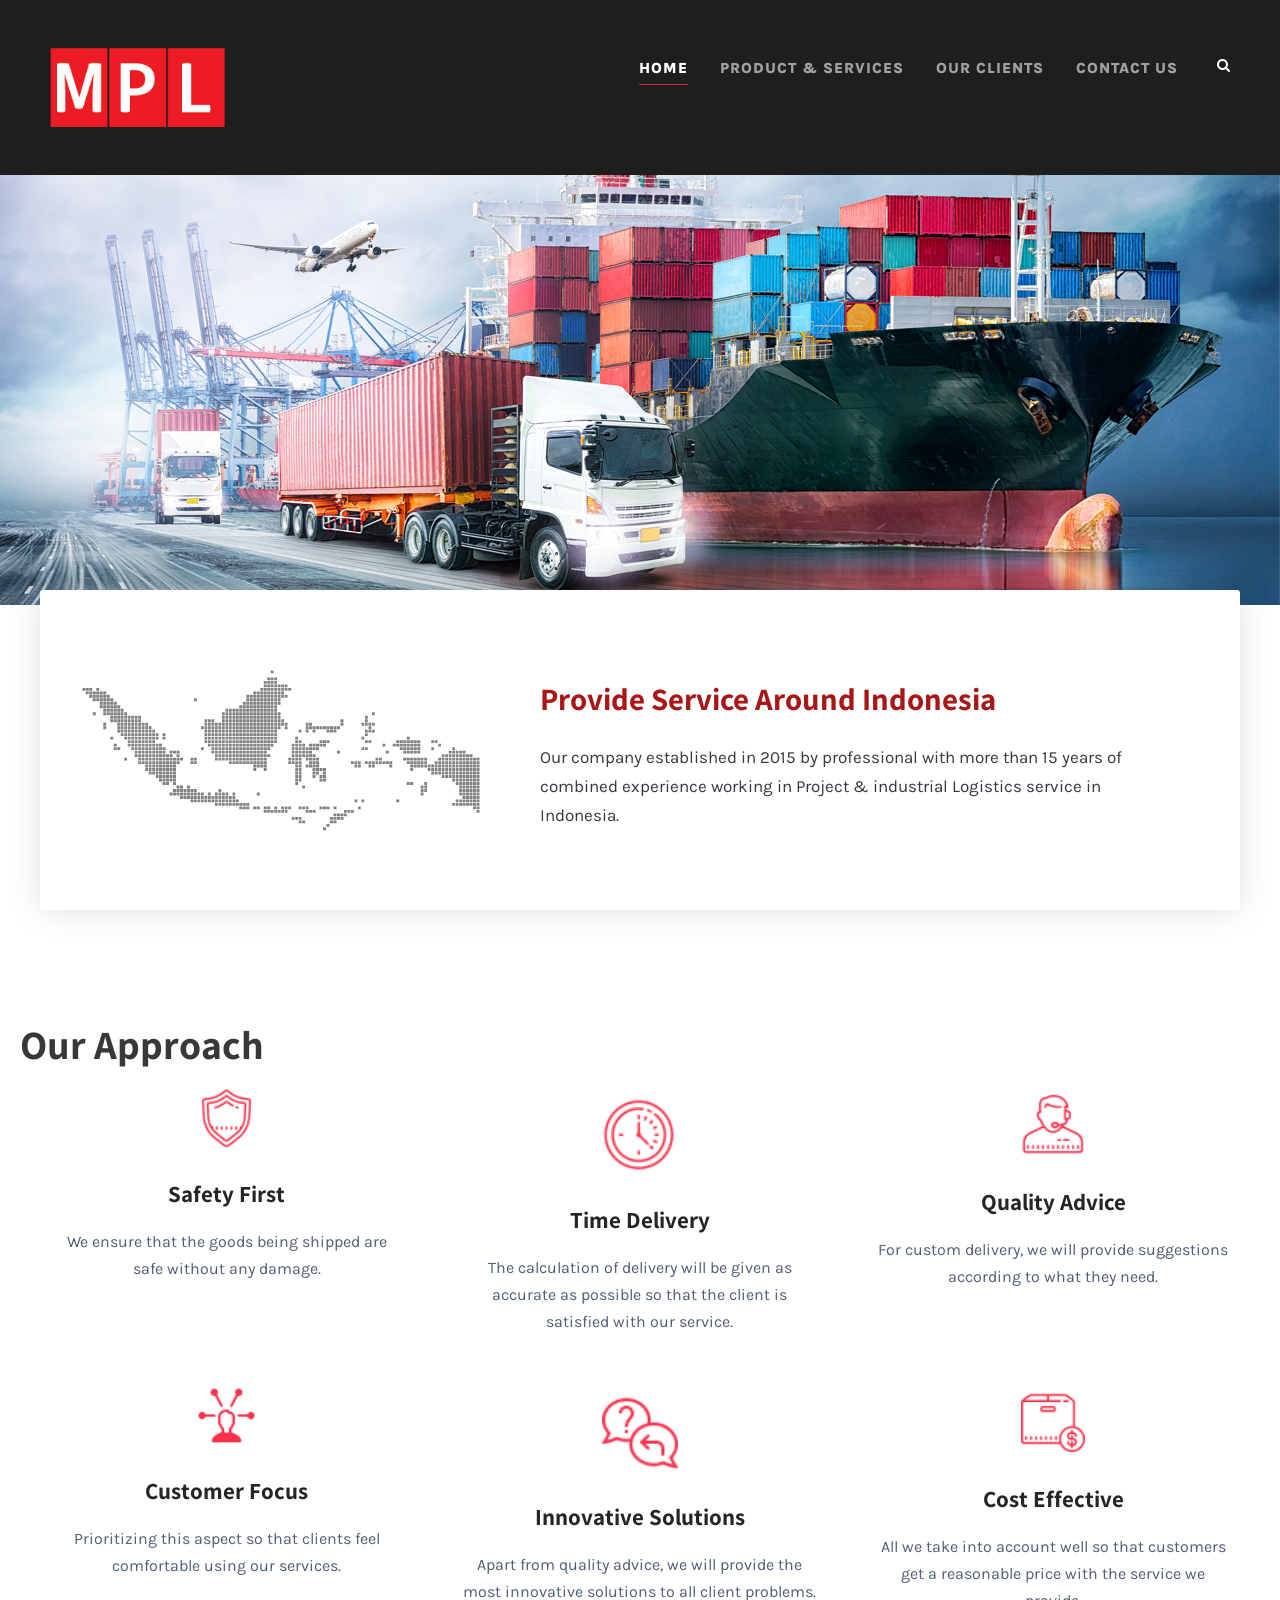
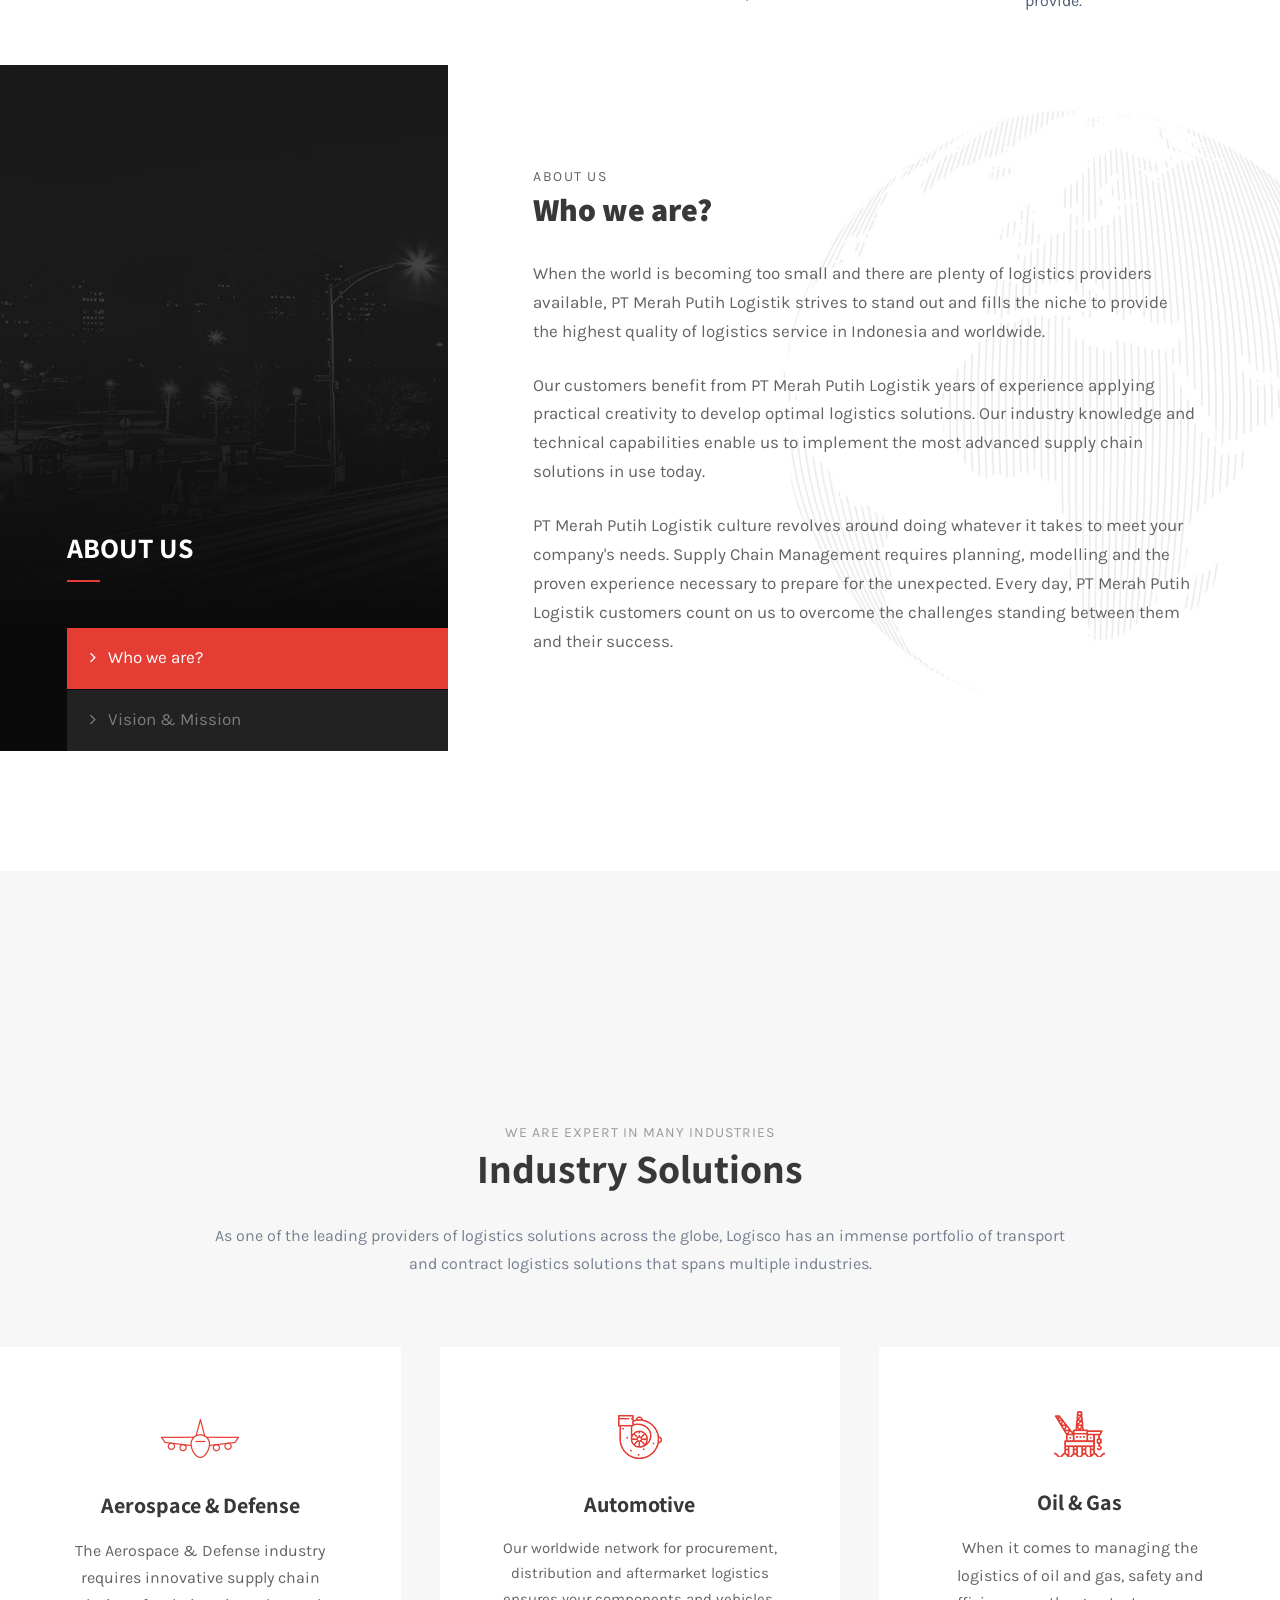
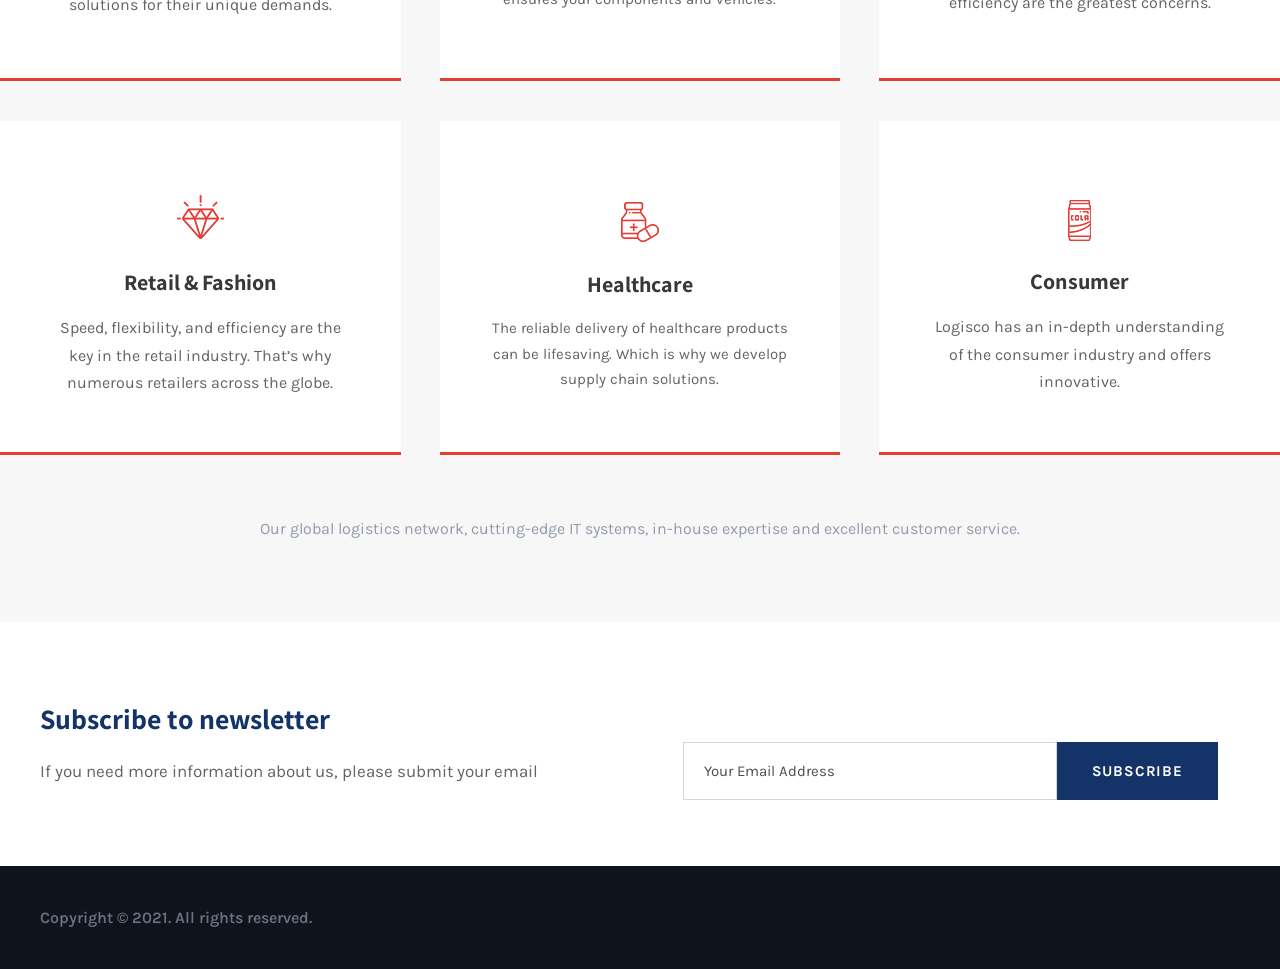
==== logiscohtml-10/logisco - placehold/index.html @ 817074a6 "change add new acc page" ====
<!DOCTYPE html>
<html lang=en-US class=no-js>


<head>
    <meta charset=UTF-8>
    <meta name=viewport content="width=device-width, initial-scale=1">

    <title>Logisco &#8211; Logistics &amp; Transportation HTML Template</title>


    <link rel=stylesheet href='https://fonts.googleapis.com/css?family=Assistant%3A200%2C300%2Cregular%2C600%2C700%2C800%7CKarla%3Aregular%2Citalic%2C700%2C700italic%7CPT+Sans%3Aregular%2Citalic%2C700%2C700italic&amp;subset=latin%2Chebrew%2Clatin-ext%2Ccyrillic-ext%2Ccyrillic&amp;ver=5.0.3' type=text/css media=all>


    <link rel=stylesheet href='plugins/goodlayers-core/plugins/combine/style.css' type=text/css media=all>
    <link rel=stylesheet href='plugins/goodlayers-core/include/css/page-builder.css' type=text/css media=all>
    <link rel=stylesheet href='plugins/revslider/public/assets/css/settings.css' type=text/css media=all>
    <link rel=stylesheet href='plugins/quform/css/base.css' type=text/css media=all>
    <link rel=stylesheet href='css/style-core.css' type=text/css media=all>
    <link rel=stylesheet href='css/logisco-style-custom.css' type=text/css media=all>


<body class="home page-template-default page page-id-2039 gdlr-core-body logisco-body logisco-body-front logisco-full  logisco-with-sticky-navigation  logisco-blockquote-style-2 gdlr-core-link-to-lightbox" data-home-url=index.html>
<div class=logisco-mobile-header-wrap>
    <div class="logisco-mobile-header logisco-header-background logisco-style-slide logisco-sticky-mobile-navigation " id=logisco-mobile-header>
        <div class="logisco-mobile-header-container logisco-container clearfix">
            <div class="logisco-logo  logisco-item-pdlr">
                <div class=logisco-logo-inner>
                <img src=upload/merahputih.png alt width=250 height=80 title=logo></a>
                </div>
            </div>
            <div class=logisco-mobile-menu-right>
                <div class=logisco-main-menu-search id=logisco-mobile-top-search><i class="fa fa-search"></i></div>
                <div class=logisco-top-search-wrap>
                    <div class=logisco-top-search-close></div>
                    <div class=logisco-top-search-row>
                        <div class=logisco-top-search-cell>
                            <form role=search method=get class=search-form action=#>
                            <input type=text class="search-field logisco-title-font" placeholder=Search... value name=s>
                            <div class=logisco-top-search-submit><i class="fa fa-search"></i></div>
                            <input type=submit class=search-submit value=Search>
                            <div class=logisco-top-search-close><i class=icon_close></i></div>
                            </form>
                        </div>
                    </div>
                </div>

                <div class=logisco-mobile-menu><a class="logisco-mm-menu-button logisco-mobile-menu-button logisco-mobile-button-hamburger" href=#logisco-mobile-menu><span></span></a>
                    <div class="logisco-mm-menu-wrap logisco-navigation-font" id=logisco-mobile-menu data-slide=right>
                        <ul id=menu-main-navigation class=m-menu>
                            <li class="menu-item menu-item-home current-menu-item"><a href=index.html>Home</a></li>
                                </ul>
                            </li>
                        </ul>
                    </div>
                </div>
            </div>
        </div>
    </div>
</div>
<div class="logisco-body-outer-wrapper ">
<div class="logisco-body-wrapper clearfix  logisco-with-transparent-header logisco-with-frame">
        <div class=logisco-header-background-transparent></div>
            <header class="logisco-header-wrap logisco-header-style-plain  logisco-style-menu-right logisco-sticky-navigation logisco-style-slide" data-navigation-offset=75>
                <div class=logisco-header-background></div>
                <div class="logisco-header-container  logisco-header-full">
                    <div class="logisco-header-container-inner clearfix">
                        <div class="logisco-logo  logisco-item-pdlr">
                            <div class=logisco-logo-inner>
                               <img src=upload/merahputih.png alt width=200 height=80 title=logo></a>
                            </div>
                        </div>
                        <div class="logisco-navigation logisco-item-pdlr clearfix ">
                            <div class=logisco-main-menu id=logisco-main-menu>
                                <ul id=menu-main-navigation-1 class=sf-menu>
                                    <li class="menu-item menu-item-home current-menu-item logisco-normal-menu"><a href=index.html>HOME</a></li>
                                    <li class="menu-item menu-item-has-children logisco-normal-menu"><a href=# class=sf-with-ul-pre>PRODUCT & SERVICES</a>
                                        <ul class=sub-menu>
                                            <li class="menu-item" data-size=60><a href=#>MPL FREIGHT</a></li>
                                            <li class="menu-item" data-size=60><a href=#>SHIPMENT RATES</a></li>
                                            <li class="menu-item" data-size=60><a href=#>PROJECT LOGISTIC</a></li>
                                        </ul>
                                    </li>
                                    <li class="menu-item menu-item-has-children logisco-normal-menu"><a href=# class=sf-with-ul-pre>OUR CLIENTS</a>
                                    </li>
                                    <li class="menu-item menu-item-has-children logisco-normal-menu"><a href=# class=sf-with-ul-pre>CONTACT US</a>
                                    </li>

                                </ul>
                                <div class=logisco-navigation-slide-bar id=logisco-navigation-slide-bar></div>
                            </div>
                            <div class="logisco-main-menu-right-wrap clearfix ">
                                <div class=logisco-main-menu-search id=logisco-top-search><i class="fa fa-search"></i></div>
                                <div class=logisco-top-search-wrap>
                                    <div class=logisco-top-search-close></div>
                                    <div class=logisco-top-search-row>
                                        <div class=logisco-top-search-cell>
                                            <form role=search method=get class=search-form action=#>
                                            <input type=text class="search-field logisco-title-font" placeholder=Search... value name=s>
                                            <div class=logisco-top-search-submit><i class="fa fa-search"></i></div>
                                            <input type=submit class=search-submit value=Search>
                                            <div class=logisco-top-search-close><i class=icon_close></i></div>
                                            </form>
                                        </div>
                                    </div>
                                </div>
                            </div>
                        </div>
                    </div>
                </div>
            </header>
        </div>
        <div class=logisco-page-wrapper id=logisco-page-wrapper>
            <div class=gdlr-core-page-builder-body>
                <div class="gdlr-core-pbf-wrapper " style="padding: 320px 0px 110px 0px;" id=gdlr-core-wrapper-1>
                    <div class=gdlr-core-pbf-background-wrap>
                        <div class="gdlr-core-pbf-background gdlr-core-parallax gdlr-core-js" style="background-image: url(upload/mainslider.jpg) ;background-size: cover ;background-position: center ;" data-parallax-speed=0></div>
                    </div>
                    <div class="gdlr-core-pbf-wrapper-content gdlr-core-js ">
                    </div>
                </div>
                <div class="gdlr-core-pbf-wrapper " style="margin: -15px 0px 0px 0px;padding: 0px 0px 0px 0px;" id=gdlr-core-wrapper-2>
                    <div class=gdlr-core-pbf-background-wrap></div>
                    <div class="gdlr-core-pbf-wrapper-content gdlr-core-js ">
                        <div class="gdlr-core-pbf-wrapper-container clearfix gdlr-core-container">
                            <div class=" gdlr-core-pbf-wrapper-container-inner gdlr-core-item-mglr clearfix" style="box-shadow: 0 0 35px rgba(10, 10, 10,0.12); -moz-box-shadow: 0 0 35px rgba(10, 10, 10,0.12); -webkit-box-shadow: 0 0 35px rgba(10, 10, 10,0.12); background-color: #ffffff ;border-radius: 3px 3px 3px 3px;-moz-border-radius: 3px 3px 3px 3px;-webkit-border-radius: 3px 3px 3px 3px;z-index: 999 ;">
                                <div class="gdlr-core-pbf-column gdlr-core-column-24 gdlr-core-column-first">
                                    <div class="gdlr-core-pbf-column-content-margin gdlr-core-js " style="padding: 50px 0px 20px 0px;" data-sync-height=map-height>
                                        <div class="gdlr-core-pbf-column-content clearfix gdlr-core-js  gdlr-core-sync-height-content">
                                            <div class=gdlr-core-pbf-element>
                                                <div class="gdlr-core-image-item gdlr-core-item-pdlr gdlr-core-item-pdb  gdlr-core-center-align">
                                                    <div class="gdlr-core-image-item-wrap gdlr-core-media-image  gdlr-core-image-item-style-rectangle" style="border-width: 0px;"><img src=upload/map1.png alt width=444 height=221 title=hp-1-map></div>
                                                </div>
                                            </div>
                                        </div>
                                    </div>
                                </div>
                                <div class="gdlr-core-pbf-column gdlr-core-column-36" id=gdlr-core-column-3>
                                    <div class="gdlr-core-pbf-column-content-margin gdlr-core-js " style="padding: 90px 40px 0px 0px;" data-sync-height=map-height>
                                        <div class="gdlr-core-pbf-column-content clearfix gdlr-core-js  gdlr-core-sync-height-content">
                                            <div class=gdlr-core-pbf-element>
                                                <div class="gdlr-core-title-item gdlr-core-item-pdb clearfix  gdlr-core-left-align gdlr-core-title-item-caption-top gdlr-core-item-pdlr" style="padding-bottom: 25px ;">
                                                    <div class="gdlr-core-title-item-title-wrap ">
                                                        <h3 class="gdlr-core-title-item-title gdlr-core-skin-title " style="font-size: 31px ;font-weight: 700 ;letter-spacing: 0px ;text-transform: none ;color: #AA1515 ;">Provide Service Around Indonesia<span class="gdlr-core-title-item-title-divider gdlr-core-skin-divider" ></span></h3></div>
                                                </div>
                                            </div>
                                            <div class=gdlr-core-pbf-element>
                                                <div class="gdlr-core-text-box-item gdlr-core-item-pdlr gdlr-core-item-pdb gdlr-core-left-align gdlr-core-no-p-space">
                                                    <div class=gdlr-core-text-box-item-content style="font-size: 17px ;text-transform: none ;color: #363740 ;">
                                                        <p>Our company established in 2015 by professional with more than 15 years of combined experience working in Project & industrial Logistics service in Indonesia.</p>
                                                    </div>
                                                </div>
                                            </div>
                                        </div>
                                    </div>
                                </div>
                            </div>
                        </div>
                    </div>
                </div>
                <div class="gdlr-core-pbf-wrapper " style="margin: 0px 0px 0px 0px;padding: 110px 0px 120px 0px;" id=gdlr-core-wrapper->
                    <div class=gdlr-core-pbf-background-wrap>
                        <div class="gdlr-core-pbf-background gdlr-core-parallax gdlr-core-js" style="background-image: url(upload/.jpg) ;background-size: cover ;background-position: center ;" data-parallax-speed=0.2></div>
                    </div>
                    <div class="gdlr-core-pbf-wrapper-content gdlr-core-js ">
                        <div class="gdlr-core-pbf-wrapper-container clearfix gdlr-core-container">
                            <div class="gdlr-core-title-item-title-wrap ">
                                <h3 class="gdlr-core-title-item-title gdlr-core-skin-title " style="font-size: 40px ;font-weight: 700 ;letter-spacing: 0px ;text-transform: none ;">Our Approach<span class="gdlr-core-title-item-title-divider gdlr-core-skin-divider" ></span></h3></div>
                    </div>
                    <div class="gdlr-core-pbf-wrapper-content gdlr-core-js ">
                        <div class="gdlr-core-pbf-wrapper-container clearfix gdlr-core-container">
                            <div class="gdlr-core-pbf-column gdlr-core-column-20 gdlr-core-column-first" data-skin="Homepage Column Service">
                                <div class="gdlr-core-pbf-column-content-margin gdlr-core-js " style="padding: 0px 10px 0px 10px;">
                                    <div class="gdlr-core-pbf-column-content clearfix gdlr-core-js " data-gdlr-animation=fadeInUp data-gdlr-animation-duration=600ms data-gdlr-animation-offset=0.8>
                                        <div class=gdlr-core-pbf-element>
                                            <div class="gdlr-core-column-service-item gdlr-core-item-pdb  gdlr-core-center-align gdlr-core-no-caption gdlr-core-item-pdlr" style="padding-bottom: 30px;">
                                                <div class="gdlr-core-column-service-media gdlr-core-media-image" style="max-width: 61px ;margin-left: auto ;margin-right: auto ;"><img src=upload/safetyfirst-icon.png alt width=100 height=118 title=icon-clock-n></div>
                                                <div class=gdlr-core-column-service-content-wrapper>
                                                    <div class=gdlr-core-column-service-title-wrap>
                                                        <h3 class="gdlr-core-column-service-title gdlr-core-skin-title" style="font-size: 23px ;font-weight: 700 ;text-transform: none ;">Safety First</h3></div>
                                                    <div class=gdlr-core-column-service-content style="font-size: 16px ;text-transform: none ;">
                                                        <p>We ensure that the goods being shipped are safe without any damage.</p></div>
                                                </div>
                                            </div>
                                        </div>
                                    </div>
                                </div>
                            </div>
                            <div class="gdlr-core-pbf-column gdlr-core-column-20" data-skin="Homepage Column Service">
                                <div class="gdlr-core-pbf-column-content-margin gdlr-core-js " style="padding: 0px 10px 0px 10px;">
                                    <div class="gdlr-core-pbf-column-content clearfix gdlr-core-js " data-gdlr-animation=fadeInUp data-gdlr-animation-duration=600ms data-gdlr-animation-offset=0.8>
                                        <div class=gdlr-core-pbf-element>
                                            <div class="gdlr-core-column-service-item gdlr-core-item-pdb  gdlr-core-center-align gdlr-core-no-caption gdlr-core-item-pdlr" style="padding-bottom: 30px;">
                                                <div class="gdlr-core-column-service-media gdlr-core-media-image" style="margin-top: 10px;margin-bottom: 29px;max-width: 76px ;margin-left: auto ;margin-right: auto ;"><img src=upload/timedelivery-icon.png alt width=130 height=104 title=icon-box-n></div>
                                                <div class=gdlr-core-column-service-content-wrapper>
                                                    <div class=gdlr-core-column-service-title-wrap>
                                                        <h3 class="gdlr-core-column-service-title gdlr-core-skin-title" style="font-size: 23px ;font-weight: 700 ;text-transform: none ;">Time Delivery</h3></div>
                                                    <div class=gdlr-core-column-service-content style="font-size: 16px ;text-transform: none ;">
                                                        <p>The calculation of delivery will be given as accurate as possible so that the client is satisfied with our service.</p></div>
                                                </div>
                                            </div>
                                        </div>
                                    </div>
                                </div>
                            </div>
                            <div class="gdlr-core-pbf-column gdlr-core-column-20" data-skin="Homepage Column Service">
                                <div class="gdlr-core-pbf-column-content-margin gdlr-core-js " style="padding: 0px 10px 0px 10px;">
                                    <div class="gdlr-core-pbf-column-content clearfix gdlr-core-js " data-gdlr-animation=fadeInUp data-gdlr-animation-duration=600ms data-gdlr-animation-offset=0.8>
                                        <div class=gdlr-core-pbf-element>
                                            <div class="gdlr-core-column-service-item gdlr-core-item-pdb  gdlr-core-center-align gdlr-core-no-caption gdlr-core-item-pdlr" style="padding-bottom: 30px;">
                                                <div class="gdlr-core-column-service-media gdlr-core-media-image" style="margin-top: 3px;margin-bottom: 30px;max-width: 64px ;margin-left: auto ;margin-right: auto ;"><img src=upload/qualityadvice-icon.png alt width=120 height=126 title=icon-support-n></div>
                                                <div class=gdlr-core-column-service-content-wrapper>
                                                    <div class=gdlr-core-column-service-title-wrap>
                                                        <h3 class="gdlr-core-column-service-title gdlr-core-skin-title" style="font-size: 23px ;font-weight: 700 ;text-transform: none ;">Quality Advice</h3></div>
                                                    <div class=gdlr-core-column-service-content style="font-size: 16px ;text-transform: none ;">
                                                        <p>For custom delivery, we will provide suggestions according to what they need.</p></div>
                                                </div>
                                            </div>
                                        </div>
                                    </div>
                                </div>
                            </div>                            
                        </div>
                    </div>
                    <div class="gdlr-core-pbf-wrapper-content gdlr-core-js ">
                        <div class="gdlr-core-pbf-wrapper-container clearfix gdlr-core-container">
                            <div class="gdlr-core-pbf-column gdlr-core-column-20 gdlr-core-column-first" data-skin="Homepage Column Service">
                                <div class="gdlr-core-pbf-column-content-margin gdlr-core-js " style="padding: 0px 10px 0px 10px;">
                                    <div class="gdlr-core-pbf-column-content clearfix gdlr-core-js " data-gdlr-animation=fadeInUp data-gdlr-animation-duration=600ms data-gdlr-animation-offset=0.8>
                                        <div class=gdlr-core-pbf-element>
                                            <div class="gdlr-core-column-service-item gdlr-core-item-pdb  gdlr-core-center-align gdlr-core-no-caption gdlr-core-item-pdlr" style="padding-bottom: 30px;">
                                                <div class="gdlr-core-column-service-media gdlr-core-media-image" style="max-width: 61px ;margin-left: auto ;margin-right: auto ;"><img src=upload/customerfocus-icon.png alt width=100 height=118 title=icon-clock-n></div>
                                                <div class=gdlr-core-column-service-content-wrapper>
                                                    <div class=gdlr-core-column-service-title-wrap>
                                                        <h3 class="gdlr-core-column-service-title gdlr-core-skin-title" style="font-size: 23px ;font-weight: 700 ;text-transform: none ;">Customer Focus</h3></div>
                                                    <div class=gdlr-core-column-service-content style="font-size: 16px ;text-transform: none ;">
                                                        <p>Prioritizing this aspect so that clients feel comfortable using our services.</p></div>
                                                </div>
                                            </div>
                                        </div>
                                    </div>
                                </div>
                            </div>
                            <div class="gdlr-core-pbf-column gdlr-core-column-20" data-skin="Homepage Column Service">
                                <div class="gdlr-core-pbf-column-content-margin gdlr-core-js " style="padding: 0px 10px 0px 10px;">
                                    <div class="gdlr-core-pbf-column-content clearfix gdlr-core-js " data-gdlr-animation=fadeInUp data-gdlr-animation-duration=600ms data-gdlr-animation-offset=0.8>
                                        <div class=gdlr-core-pbf-element>
                                            <div class="gdlr-core-column-service-item gdlr-core-item-pdb  gdlr-core-center-align gdlr-core-no-caption gdlr-core-item-pdlr" style="padding-bottom: 30px;">
                                                <div class="gdlr-core-column-service-media gdlr-core-media-image" style="margin-top: 10px;margin-bottom: 29px;max-width: 76px ;margin-left: auto ;margin-right: auto ;"><img src=upload/innovativesolutions-icon.png alt width=130 height=104 title=icon-box-n></div>
                                                <div class=gdlr-core-column-service-content-wrapper>
                                                    <div class=gdlr-core-column-service-title-wrap>
                                                        <h3 class="gdlr-core-column-service-title gdlr-core-skin-title" style="font-size: 23px ;font-weight: 700 ;text-transform: none ;">Innovative Solutions</h3></div>
                                                    <div class=gdlr-core-column-service-content style="font-size: 16px ;text-transform: none ;">
                                                        <p>Apart from quality advice, we will provide the most innovative solutions to all client problems.</p></div>
                                                </div>
                                            </div>
                                        </div>
                                    </div>
                                </div>
                            </div>
                            <div class="gdlr-core-pbf-column gdlr-core-column-20" data-skin="Homepage Column Service">
                                <div class="gdlr-core-pbf-column-content-margin gdlr-core-js " style="padding: 0px 10px 0px 10px;">
                                    <div class="gdlr-core-pbf-column-content clearfix gdlr-core-js " data-gdlr-animation=fadeInUp data-gdlr-animation-duration=600ms data-gdlr-animation-offset=0.8>
                                        <div class=gdlr-core-pbf-element>
                                            <div class="gdlr-core-column-service-item gdlr-core-item-pdb  gdlr-core-center-align gdlr-core-no-caption gdlr-core-item-pdlr" style="padding-bottom: 30px;">
                                                <div class="gdlr-core-column-service-media gdlr-core-media-image" style="margin-top: 3px;margin-bottom: 30px;max-width: 64px ;margin-left: auto ;margin-right: auto ;"><img src=upload/costeffective-icon.png alt width=120 height=126 title=icon-support-n></div>
                                                <div class=gdlr-core-column-service-content-wrapper>
                                                    <div class=gdlr-core-column-service-title-wrap>
                                                        <h3 class="gdlr-core-column-service-title gdlr-core-skin-title" style="font-size: 23px ;font-weight: 700 ;text-transform: none ;">Cost Effective</h3></div>
                                                    <div class=gdlr-core-column-service-content style="font-size: 16px ;text-transform: none ;">
                                                        <p>All we take into account well so that customers get a reasonable price with the service we provide.</p></div>
                                                </div>
                                            </div>
                                        </div>
                                    </div>
                                </div>
                            </div>                            
                        </div>
                    </div>
                </div>
                <div class="gdlr-core-pbf-wrapper " style="padding: 0px 0px 0px 0px;">
                    <div class=gdlr-core-pbf-background-wrap></div>
                    <div class="gdlr-core-pbf-wrapper-content gdlr-core-js ">
                        <div class="gdlr-core-pbf-wrapper-container clearfix gdlr-core-pbf-wrapper-full-no-space">
                            <div class=gdlr-core-pbf-element>
                                <div class="gdlr-core-tab-featurev-item gdlr-core-js gdlr-core-item-pdb  gdlr-core-item-pdlr" style="padding-bottom: 0px ;" id=gdlr-core-tab-featurev-2>
                                    <div class="gdlr-core-tab-featurev-title-item-wrap clearfix gdlr-core-js" data-sync-height=gdlr-core-tab-featurev-2-content style="background: #0a0a0a ;">
                                        <div class=gdlr-core-tab-featurev-title-item-title-wrap>
                                            <div class=gdlr-core-tab-featurev-background-switch>
                                                <div class="gdlr-core-active " data-tab-id=1 style="background-image: url(upload/page-title-background.jpg) ;"></div>
                                                <div class data-tab-id=2 style="background-image: url(upload/page-title-background.jpg) ;"></div>
                                            </div>
                                            <div class=gdlr-core-tab-featurev-title-item-title-overlay style="background: linear-gradient(rgba(10, 10, 10, 0), rgba(10, 10, 10, 0), rgba(10, 10, 10, 1));-moz-background: linear-gradient(rgba(10, 10, 10, 0), rgba(10, 10, 10, 0), rgba(10, 10, 10, 1));-o-background: linear-gradient(rgba(10, 10, 10, 0), rgba(10, 10, 10, 0), rgba(10, 10, 10, 1));-webkit-background: linear-gradient(rgba(10, 10, 10, 0), rgba(10, 10, 10, 0), rgba(10, 10, 10, 1));"></div>
                                            <div data-sync-height-offset></div>
                                            <h3 class="gdlr-core-tab-featurev-title-item-title">ABOUT US</h3>
                                            <div class=gdlr-core-tab-featurev-title-divider></div>
                                        </div>
                                        <ul class=gdlr-core-tab-featurev-title-wrap>
                                            <li class="gdlr-core-tab-featurev-title gdlr-core-active " data-tab-id=1><i class="fa fa-angle-right"></i>Who we are?</li>
                                            <li class="gdlr-core-tab-featurev-title " data-tab-id=2><i class="fa fa-angle-right"></i>Vision & Mission</li>
                                        </ul>
                                    </div>
                                    <div class="gdlr-core-tab-featurev-item-content-wrap clearfix">
                                        <div class="gdlr-core-tab-featurev-content-wrap gdlr-core-js  gdlr-core-active" data-tab-id=1 data-sync-height=gdlr-core-tab-featurev-2-content style="background-image: url(upload/tab-vertical-bg.jpg) ;">
                                            <div class=gdlr-core-tab-featurev-content-title-wrap>
                                                <div class=gdlr-core-tab-featurev-content-title-caption>About us</div>
                                                <h3 class="gdlr-core-tab-featurev-content-title">Who we are?</h3></div>
                                            <div class=gdlr-core-tab-featurev-content>
                                                <p>When the world is becoming too small and there are plenty of logistics providers available, PT Merah Putih Logistik strives to stand out and fills the niche to provide the highest quality of logistics service in Indonesia and worldwide.<span class=gdlr-core-space-shortcode style="margin-top: 25px ;"></span>
                                                    Our customers benefit from PT Merah Putih Logistik years of experience applying practical creativity to develop optimal logistics solutions. Our industry knowledge and technical capabilities enable us to implement the most advanced supply chain solutions in use today. <span class=gdlr-core-space-shortcode style="margin-top: 25px ;"></span>
                                                    PT Merah Putih Logistik culture revolves around doing whatever it takes to meet your company's needs. Supply Chain Management requires planning, modelling and the proven experience necessary to prepare for the unexpected. Every day, PT Merah Putih Logistik customers count on us to overcome the challenges standing between them and their success.<span class=gdlr-core-space-shortcode style="margin-top: 25px ;"></span></a></p>
                                            </div>
                                        </div>
                                        <div class="gdlr-core-tab-featurev-content-wrap gdlr-core-js " data-tab-id=2 data-sync-height=gdlr-core-tab-featurev-2-content style="background-image: url(upload/tab-vertical-bg.jpg) ;">
                                            <div class=gdlr-core-tab-featurev-content-title-wrap>
                                                <div class=gdlr-core-tab-featurev-content-title-caption>ABOUT US</div>
                                                <h3 class="gdlr-core-tab-featurev-content-title">Vision</h3></div>
                                            <div class=gdlr-core-tab-featurev-content>
                                                <p>We want to be a company that our customers, carriers and employee are proud to be a part of<span class=gdlr-core-space-shortcode style="margin-top: 25px ;"></span></p>
                                           
                                                <h3 class="gdlr-core-tab-featurev-content-title">Mission</h3></div>
                                                <p>We use creativity and industry experience to drive value, optimize solutions and deliver unprecedented customer service.We identified and leverages the most efficient mode of transportation for every shipment, every time it moves
                                                    <span class=gdlr-core-space-shortcode style="margin-top: 25px ;"></span></p> </div>
                                            </div>
                                        </div>
                                    </div>
                                </div>
                            </div>
                        </div>
                    </div>
                </div>
                <div class="gdlr-core-pbf-wrapper " style="padding: 250px 0px 0px 0px;" id=gdlr-core-wrapper-6>
                    <div class=gdlr-core-pbf-background-wrap style="background-color: #f7f7f7 ;"></div>
                    <div class="gdlr-core-pbf-wrapper-content gdlr-core-js ">
                        <div class="gdlr-core-pbf-wrapper-container clearfix gdlr-core-container-custom" style="max-width: 895px ;">
                            <div class=gdlr-core-pbf-element>
                                <div class="gdlr-core-title-item gdlr-core-item-pdb clearfix  gdlr-core-center-align gdlr-core-title-item-caption-top gdlr-core-item-pdlr"><span class="gdlr-core-title-item-caption gdlr-core-info-font gdlr-core-skin-caption" style="font-size: 14px ;font-style: normal ;letter-spacing: 1px ;text-transform: uppercase ;color: #9a9a9a ;margin-bottom: 0px ;">We are expert in many industries</span>
                                    <div class="gdlr-core-title-item-title-wrap ">
                                        <h3 class="gdlr-core-title-item-title gdlr-core-skin-title " style="font-size: 40px ;font-weight: 700 ;letter-spacing: 0px ;text-transform: none ;">Industry Solutions<span class="gdlr-core-title-item-title-divider gdlr-core-skin-divider" ></span></h3></div>
                                </div>
                            </div>
                            <div class=gdlr-core-pbf-element>
                                <div class="gdlr-core-text-box-item gdlr-core-item-pdlr gdlr-core-item-pdb gdlr-core-center-align" style="padding-bottom: 20px ;">
                                    <div class=gdlr-core-text-box-item-content style="font-size: 16px ;text-transform: none ;color: #757f90 ;">
                                        <p>As one of the leading providers of logistics solutions across the globe, Logisco has an immense portfolio of transport and contract logistics solutions that spans multiple industries.</p>
                                    </div>
                                </div>
                            </div>
                        </div>
                    </div>
                </div>
                <div class="gdlr-core-pbf-wrapper " style="padding: 30px 0px 30px 0px;">
                    <div class=gdlr-core-pbf-background-wrap style="background-color: #f7f7f7 ;"></div>
                    <div class="gdlr-core-pbf-wrapper-content gdlr-core-js ">
                        <div class="gdlr-core-pbf-wrapper-container clearfix gdlr-core-container-custom" style="max-width: 1280px ;">
                            <div class="gdlr-core-pbf-column gdlr-core-column-20 gdlr-core-column-first" data-skin="Homepage Column Service 2" id=gdlr-core-column-10>
                                <div class="gdlr-core-pbf-column-content-margin gdlr-core-js " style="margin: 0px 26px 40px 0px;padding: 55px 30px 50px 30px;" data-sync-height="column svc logisco" data-sync-height-center>
                                    <div class=gdlr-core-pbf-background-wrap style="background-color: #ffffff ;"></div>
                                    <div class=gdlr-core-pbf-background-frame style="margin: 0px 0px 0px 0px;border-width: 0px 0px 3px 0px;border-style: solid ;border-color: #e53d34 ;"></div>
                                    <div class="gdlr-core-pbf-column-content clearfix gdlr-core-js  gdlr-core-sync-height-content">
                                        <div class=gdlr-core-pbf-element>
                                            <div class="gdlr-core-column-service-item gdlr-core-item-pdb  gdlr-core-center-align gdlr-core-no-caption gdlr-core-item-pdlr" style="padding-bottom: 0px;">
                                                <div class="gdlr-core-column-service-media gdlr-core-media-image" style="margin-top: 5px;margin-bottom: 30px;"><img src=upload/airbus-icon.png alt width=78 height=39 title=airbus-icon></div>
                                                <div class=gdlr-core-column-service-content-wrapper>
                                                    <div class=gdlr-core-column-service-title-wrap>
                                                        <h3 class="gdlr-core-column-service-title gdlr-core-skin-title" style="font-size: 22px ;font-weight: 700 ;text-transform: capitalize ;">Aerospace & Defense</h3></div>
                                                    <div class=gdlr-core-column-service-content style="font-size: 16px ;font-weight: 400 ;text-transform: none ;">
                                                        <p>The Aerospace &#038; Defense industry requires innovative supply chain solutions for their unique demands.</p>
                                                    </div>
                                                </div>
                                            </div>
                                        </div>
                                    </div>
                                    <a class=gdlr-core-pbf-column-link href=# target=_self></a>
                                </div>
                            </div>
                            <div class="gdlr-core-pbf-column gdlr-core-column-20" data-skin="Homepage Column Service 2" id=gdlr-core-column-11>
                                <div class="gdlr-core-pbf-column-content-margin gdlr-core-js " style="margin: 0px 13px 40px 13px;padding: 55px 30px 55px 30px;" data-sync-height="column svc logisco" data-sync-height-center>
                                    <div class=gdlr-core-pbf-background-wrap style="background-color: #ffffff ;"></div>
                                    <div class=gdlr-core-pbf-background-frame style="margin: 0px 0px 0px 0px;border-width: 0px 0px 3px 0px;border-style: solid ;border-color: #e53d34 ;"></div>
                                    <div class="gdlr-core-pbf-column-content clearfix gdlr-core-js  gdlr-core-sync-height-content">
                                        <div class=gdlr-core-pbf-element>
                                            <div class="gdlr-core-column-service-item gdlr-core-item-pdb  gdlr-core-center-align gdlr-core-no-caption gdlr-core-item-pdlr" style="padding-bottom: 0px;">
                                                <div class="gdlr-core-column-service-media gdlr-core-media-image"><img src=upload/car-icon.png alt width=44 height=44 title=car-icon></div>
                                                <div class=gdlr-core-column-service-content-wrapper>
                                                    <div class=gdlr-core-column-service-title-wrap>
                                                        <h3 class="gdlr-core-column-service-title gdlr-core-skin-title" style="font-size: 22px ;font-weight: 700 ;text-transform: capitalize ;">Automotive</h3></div>
                                                    <div class=gdlr-core-column-service-content style="text-transform: none ;">
                                                        <p>Our worldwide network for procurement, distribution and aftermarket logistics ensures your components and vehicles.</p>
                                                    </div>
                                                </div>
                                            </div>
                                        </div>
                                    </div>
                                    <a class=gdlr-core-pbf-column-link href=# target=_self></a>
                                </div>
                            </div>
                            <div class="gdlr-core-pbf-column gdlr-core-column-20" data-skin="Homepage Column Service 2" id=gdlr-core-column-12>
                                <div class="gdlr-core-pbf-column-content-margin gdlr-core-js " style="margin: 0px 0px 40px 26px;padding: 55px 30px 50px 30px;" data-sync-height="column svc logisco" data-sync-height-center>
                                    <div class=gdlr-core-pbf-background-wrap style="background-color: #ffffff ;"></div>
                                    <div class=gdlr-core-pbf-background-frame style="margin: 0px 0px 0px 0px;border-width: 0px 0px 3px 0px;border-style: solid ;border-color: #e53d34 ;"></div>
                                    <div class="gdlr-core-pbf-column-content clearfix gdlr-core-js  gdlr-core-sync-height-content">
                                        <div class=gdlr-core-pbf-element>
                                            <div class="gdlr-core-column-service-item gdlr-core-item-pdb  gdlr-core-center-align gdlr-core-no-caption gdlr-core-item-pdlr" style="padding-bottom: 0px;">
                                                <div class="gdlr-core-column-service-media gdlr-core-media-image"><img src=upload/power-icon.png alt width=51 height=46 title=power-icon></div>
                                                <div class=gdlr-core-column-service-content-wrapper>
                                                    <div class=gdlr-core-column-service-title-wrap>
                                                        <h3 class="gdlr-core-column-service-title gdlr-core-skin-title" style="font-size: 22px ;font-weight: 700 ;text-transform: capitalize ;">Oil & Gas</h3></div>
                                                    <div class=gdlr-core-column-service-content style="font-size: 16px ;font-weight: 400 ;text-transform: none ;">
                                                        <p>When it comes to managing the logistics of oil and gas, safety and efficiency are the greatest concerns.</p>
                                                    </div>
                                                </div>
                                            </div>
                                        </div>
                                    </div>
                                    <a class=gdlr-core-pbf-column-link href=# target=_self></a>
                                </div>
                            </div>
                            <div class="gdlr-core-pbf-column gdlr-core-column-20 gdlr-core-column-first" data-skin="Homepage Column Service 2" id=gdlr-core-column-13>
                                <div class="gdlr-core-pbf-column-content-margin gdlr-core-js " style="margin: 0px 26px 40px 0px;padding: 55px 30px 50px 30px;" data-sync-height="column svc logisco" data-sync-height-center>
                                    <div class=gdlr-core-pbf-background-wrap style="background-color: #ffffff ;"></div>
                                    <div class=gdlr-core-pbf-background-frame style="margin: 0px 0px 0px 0px;border-width: 0px 0px 3px 0px;border-style: solid ;border-color: #e53d34 ;"></div>
                                    <div class="gdlr-core-pbf-column-content clearfix gdlr-core-js  gdlr-core-sync-height-content">
                                        <div class=gdlr-core-pbf-element>
                                            <div class="gdlr-core-column-service-item gdlr-core-item-pdb  gdlr-core-center-align gdlr-core-no-caption gdlr-core-item-pdlr" style="padding-bottom: 0px;">
                                                <div class="gdlr-core-column-service-media gdlr-core-media-image" style="margin-top: 8px;margin-bottom: 26px;"><img src=upload/hp-icon-service-4.png alt width=47 height=44 title=hp-icon-service-4></div>
                                                <div class=gdlr-core-column-service-content-wrapper>
                                                    <div class=gdlr-core-column-service-title-wrap>
                                                        <h3 class="gdlr-core-column-service-title gdlr-core-skin-title" style="font-size: 22px ;font-weight: 700 ;text-transform: capitalize ;">Retail & Fashion</h3></div>
                                                    <div class=gdlr-core-column-service-content style="font-size: 16px ;font-weight: 400 ;text-transform: none ;">
                                                        <p>Speed, flexibility, and efficiency are the key in the retail industry. That’s why numerous retailers across the globe.</p>
                                                    </div>
                                                </div>
                                            </div>
                                        </div>
                                    </div>
                                    <a class=gdlr-core-pbf-column-link href=# target=_self></a>
                                </div>
                            </div>
                            <div class="gdlr-core-pbf-column gdlr-core-column-20" data-skin="Homepage Column Service 2" id=gdlr-core-column-14>
                                <div class="gdlr-core-pbf-column-content-margin gdlr-core-js " style="margin: 0px 13px 40px 13px;padding: 55px 30px 55px 30px;" data-sync-height="column svc logisco" data-sync-height-center>
                                    <div class=gdlr-core-pbf-background-wrap style="background-color: #ffffff ;"></div>
                                    <div class=gdlr-core-pbf-background-frame style="margin: 0px 0px 0px 0px;border-width: 0px 0px 3px 0px;border-style: solid ;border-color: #e53d34 ;"></div>
                                    <div class="gdlr-core-pbf-column-content clearfix gdlr-core-js  gdlr-core-sync-height-content">
                                        <div class=gdlr-core-pbf-element>
                                            <div class="gdlr-core-column-service-item gdlr-core-item-pdb  gdlr-core-center-align gdlr-core-no-caption gdlr-core-item-pdlr" style="padding-bottom: 0px;">
                                                <div class="gdlr-core-column-service-media gdlr-core-media-image" style="margin-top: 10px;margin-bottom: 25px;"><img src=upload/hp-icon-service-5.png alt width=38 height=40 title=hp-icon-service-5></div>
                                                <div class=gdlr-core-column-service-content-wrapper>
                                                    <div class=gdlr-core-column-service-title-wrap>
                                                        <h3 class="gdlr-core-column-service-title gdlr-core-skin-title" style="font-size: 22px ;font-weight: 700 ;text-transform: capitalize ;">Healthcare</h3></div>
                                                    <div class=gdlr-core-column-service-content style="text-transform: none ;">
                                                        <p>The reliable delivery of healthcare products can be lifesaving. Which is why we develop supply chain solutions.</p>
                                                    </div>
                                                </div>
                                            </div>
                                        </div>
                                    </div>
                                    <a class=gdlr-core-pbf-column-link href=# target=_self></a>
                                </div>
                            </div>
                            <div class="gdlr-core-pbf-column gdlr-core-column-20" data-skin="Homepage Column Service 2" id=gdlr-core-column-15>
                                <div class="gdlr-core-pbf-column-content-margin gdlr-core-js " style="margin: 0px 0px 60px 26px;padding: 55px 30px 50px 30px;" data-sync-height="column svc logisco" data-sync-height-center>
                                    <div class=gdlr-core-pbf-background-wrap style="background-color: #ffffff ;"></div>
                                    <div class=gdlr-core-pbf-background-frame style="margin: 0px 0px 0px 0px;border-width: 0px 0px 3px 0px;border-style: solid ;border-color: #e53d34 ;"></div>
                                    <div class="gdlr-core-pbf-column-content clearfix gdlr-core-js  gdlr-core-sync-height-content">
                                        <div class=gdlr-core-pbf-element>
                                            <div class="gdlr-core-column-service-item gdlr-core-item-pdb  gdlr-core-center-align gdlr-core-no-caption gdlr-core-item-pdlr" style="padding-bottom: 0px;">
                                                <div class="gdlr-core-column-service-media gdlr-core-media-image" style="margin-top: 10px;margin-bottom: 23px;"><img src=upload/hp-icon-service-6.png alt width=23 height=41 title=hp-icon-service-6></div>
                                                <div class=gdlr-core-column-service-content-wrapper>
                                                    <div class=gdlr-core-column-service-title-wrap>
                                                        <h3 class="gdlr-core-column-service-title gdlr-core-skin-title" style="font-size: 22px ;font-weight: 700 ;text-transform: capitalize ;">Consumer</h3></div>
                                                    <div class=gdlr-core-column-service-content style="font-size: 16px ;font-weight: 400 ;text-transform: none ;">
                                                        <p>Logisco has an in-depth understanding of the consumer industry and offers innovative.</p>
                                                    </div>
                                                </div>
                                            </div>
                                        </div>
                                    </div>
                                    <a class=gdlr-core-pbf-column-link href=# target=_self></a>
                                </div>
                            </div>
                            <div class=gdlr-core-pbf-element>
                                <div class="gdlr-core-text-box-item gdlr-core-item-pdlr gdlr-core-item-pdb gdlr-core-center-align">
                                    <div class=gdlr-core-text-box-item-content style="text-transform: none ;color: #929bab ;">
                                        <p>Our global logistics network, cutting-edge IT systems, in-house expertise and excellent customer service.</p>
                                    </div>
                                </div>
                            </div>
                        </div>
                    </div>
                </div>
                <div class="gdlr-core-pbf-wrapper " style="padding: 80px 0px 30px 0px;">
                    <div class=gdlr-core-pbf-background-wrap></div>
                    <div class="gdlr-core-pbf-wrapper-content gdlr-core-js ">
                        <div class="gdlr-core-pbf-wrapper-container clearfix gdlr-core-container">
                            <div class="gdlr-core-pbf-column gdlr-core-column-30 gdlr-core-column-first">
                                <div class="gdlr-core-pbf-column-content-margin gdlr-core-js ">
                                    <div class="gdlr-core-pbf-column-content clearfix gdlr-core-js ">
                                        <div class=gdlr-core-pbf-element>
                                            <div class="gdlr-core-title-item gdlr-core-item-pdb clearfix  gdlr-core-left-align gdlr-core-title-item-caption-top gdlr-core-item-pdlr" style="padding-bottom: 20px ;">
                                                <div class="gdlr-core-title-item-title-wrap ">
                                                    <h3 class="gdlr-core-title-item-title gdlr-core-skin-title " style="font-size: 28px ;font-weight: 700 ;letter-spacing: 0px ;text-transform: none ;color: #143369 ;">Subscribe to newsletter<span class="gdlr-core-title-item-title-divider gdlr-core-skin-divider" ></span></h3></div>
                                            </div>
                                        </div>
                                        <div class=gdlr-core-pbf-element>
                                            <div class="gdlr-core-text-box-item gdlr-core-item-pdlr gdlr-core-item-pdb gdlr-core-left-align">
                                                <div class=gdlr-core-text-box-item-content style="font-size: 17px ;text-transform: none ;">
                                                    <p>If you need more information about us, please submit your email</p>
                                                </div>
                                            </div>
                                        </div>
                                    </div>
                                </div>
                            </div>
                            <div class="gdlr-core-pbf-column gdlr-core-column-30" data-skin="Re Button 2" id=gdlr-core-column-17>
                                <div class="gdlr-core-pbf-column-content-margin gdlr-core-js " style="padding: 40px 0px 0px 0px;">
                                    <div class="gdlr-core-pbf-column-content clearfix gdlr-core-js ">
                                        <div class=gdlr-core-pbf-element>
                                            <div class="gdlr-core-newsletter-item gdlr-core-item-pdlr gdlr-core-item-pdb  gdlr-core-style-rectangle">
                                                <script>
                                                    /*<![CDATA[*/
                                                    if (typeof newsletter_check !== "function") {
                                                        window.newsletter_check = function(f) {
                                                            var re = /^([a-zA-Z0-9_\.\-\+])+\@(([a-zA-Z0-9\-]{1,})+\.)+([a-zA-Z0-9]{2,})+$/;
                                                            if (!re.test(f.elements["ne"].value)) {
                                                                alert("Email address is not correct");
                                                                return false;
                                                            }
                                                            for (var i = 1; i < 20; i++) {
                                                                if (f.elements["np" + i] && f.elements["np" + i].required && f.elements["np" + i].value == "") {
                                                                    alert("");
                                                                    return false;
                                                                }
                                                            }
                                                            if (f.elements["ny"] && !f.elements["ny"].checked) {
                                                                alert("You must accept the privacy policy");
                                                                return false;
                                                            }
                                                            return true;
                                                        }
                                                    } /*]]>*/
                                                </script>
                                                <div class="newsletter newsletter-subscription">
                                                    <form class="gdlr-core-newsletter-form clearfix" method=post action="https://demo.goodlayers.com/logisco/?na=s" onsubmit="return newsletter_check(this)">
                                                        <div class=gdlr-core-newsletter-email>
                                                            <input class="newsletter-email gdlr-core-skin-e-background gdlr-core-skin-e-content" placeholder="Your Email Address" type=email name=ne size=30 required>
                                                        </div>
                                                        <div class=gdlr-core-newsletter-submit>
                                                            <input class=newsletter-submit type=submit value=Subscribe>
                                                        </div>
                                                    </form>
                                                </div>
                                            </div>
                                        </div>
                                    </div>
                                </div>
                            </div>
                        </div>
                    </div>
                </div>
            </div>
        </div>
        <footer>
            <div class=logisco-copyright-wrapper>
                <div class="logisco-copyright-container logisco-container clearfix">
                    <div class="logisco-copyright-left logisco-item-pdlr position:center">Copyright &copy; 2021. All rights reserved.</div>
                </div>
            </div>
        </footer>
    </div>
</div>

	<script src='js/jquery/jquery.js'></script>
	<script src='js/jquery/jquery-migrate.min.js'></script>
	<script src='plugins/goodlayers-core/plugins/combine/script.js'></script>
	<script>
	    var gdlr_core_pbf = {
	        "admin": "",
	        "video": {
	            "width": "640",
	            "height": "360"
	        },
	        "ajax_url": ""
	    };
	</script>
	<script src='plugins/goodlayers-core/include/js/page-builder.js'></script>
	<script src='js/jquery/jquery.blockUI.min.js'></script>
	<script src='js/jquery/ui/effect.min.js'></script>
	<script src='js/jquery.mmenu.js'></script>
	<script src='js/jquery.superfish.js'></script>
	<script src='js/plugins.js'></script>
    <script type="text/javascript" src="plugins/quform/js/plugins.js"></script>
    <script type="text/javascript" src="plugins/quform/js/scripts.js"></script> 
</body>
</html>
---- logiscohtml-10/logisco - placehold/plugins/goodlayers-core/plugins/combine/style.css ----
@font-face{font-family:'FontAwesome';src:url('fontawesome/fontawesome-webfont3e6e.eot?v=4.7.0');src:url('fontawesome/fontawesome-webfontd41d.eot?#iefix&v=4.7.0') format('embedded-opentype'),url('fontawesome/fontawesome-webfont3e6e.woff2?v=4.7.0') format('woff2'),url('fontawesome/fontawesome-webfont3e6e.woff?v=4.7.0') format('woff'),url('fontawesome/fontawesome-webfont3e6e.ttf?v=4.7.0') format('truetype'),url('fontawesome/fontawesome-webfont3e6e.svg?v=4.7.0#fontawesomeregular') format('svg');font-weight:normal;font-style:normal}.fa{display:inline-block;font:normal normal normal 14px/1 FontAwesome;font-size:inherit;text-rendering:auto;-webkit-font-smoothing:antialiased;-moz-osx-font-smoothing:grayscale}.fa-lg{font-size:1.33333333em;line-height:.75em;vertical-align:-15%}.fa-2x{font-size:2em}.fa-3x{font-size:3em}.fa-4x{font-size:4em}.fa-5x{font-size:5em}.fa-fw{width:1.28571429em;text-align:center}.fa-ul{padding-left:0;margin-left:2.14285714em;list-style-type:none}.fa-ul>li{position:relative}.fa-li{position:absolute;left:-2.14285714em;width:2.14285714em;top:.14285714em;text-align:center}.fa-li.fa-lg{left:-1.85714286em}.fa-border{padding:.2em .25em .15em;border:solid .08em #eee;border-radius:.1em}.fa-pull-left{float:left}.fa-pull-right{float:right}.fa.fa-pull-left{margin-right:.3em}.fa.fa-pull-right{margin-left:.3em}.pull-right{float:right}.pull-left{float:left}.fa.pull-left{margin-right:.3em}.fa.pull-right{margin-left:.3em}.fa-spin{-webkit-animation:fa-spin 2s infinite linear;animation:fa-spin 2s infinite linear}.fa-pulse{-webkit-animation:fa-spin 1s infinite steps(8);animation:fa-spin 1s infinite steps(8)}@-webkit-keyframes fa-spin{0%{-webkit-transform:rotate(0deg);transform:rotate(0deg)}100%{-webkit-transform:rotate(359deg);transform:rotate(359deg)}}@keyframes fa-spin{0%{-webkit-transform:rotate(0deg);transform:rotate(0deg)}100%{-webkit-transform:rotate(359deg);transform:rotate(359deg)}}.fa-rotate-90{-ms-filter:"progid:DXImageTransform.Microsoft.BasicImage(rotation=1)";-webkit-transform:rotate(90deg);-ms-transform:rotate(90deg);transform:rotate(90deg)}.fa-rotate-180{-ms-filter:"progid:DXImageTransform.Microsoft.BasicImage(rotation=2)";-webkit-transform:rotate(180deg);-ms-transform:rotate(180deg);transform:rotate(180deg)}.fa-rotate-270{-ms-filter:"progid:DXImageTransform.Microsoft.BasicImage(rotation=3)";-webkit-transform:rotate(270deg);-ms-transform:rotate(270deg);transform:rotate(270deg)}.fa-flip-horizontal{-ms-filter:"progid:DXImageTransform.Microsoft.BasicImage(rotation=0, mirror=1)";-webkit-transform:scale(-1, 1);-ms-transform:scale(-1, 1);transform:scale(-1, 1)}.fa-flip-vertical{-ms-filter:"progid:DXImageTransform.Microsoft.BasicImage(rotation=2, mirror=1)";-webkit-transform:scale(1, -1);-ms-transform:scale(1, -1);transform:scale(1, -1)}:root .fa-rotate-90,:root .fa-rotate-180,:root .fa-rotate-270,:root .fa-flip-horizontal,:root .fa-flip-vertical{filter:none}.fa-stack{position:relative;display:inline-block;width:2em;height:2em;line-height:2em;vertical-align:middle}.fa-stack-1x,.fa-stack-2x{position:absolute;left:0;width:100%;text-align:center}.fa-stack-1x{line-height:inherit}.fa-stack-2x{font-size:2em}.fa-inverse{color:#fff}.fa-glass:before{content:"\f000"}.fa-music:before{content:"\f001"}.fa-search:before{content:"\f002"}.fa-envelope-o:before{content:"\f003"}.fa-heart:before{content:"\f004"}.fa-star:before{content:"\f005"}.fa-star-o:before{content:"\f006"}.fa-user:before{content:"\f007"}.fa-film:before{content:"\f008"}.fa-th-large:before{content:"\f009"}.fa-th:before{content:"\f00a"}.fa-th-list:before{content:"\f00b"}.fa-check:before{content:"\f00c"}.fa-remove:before,.fa-close:before,.fa-times:before{content:"\f00d"}.fa-search-plus:before{content:"\f00e"}.fa-search-minus:before{content:"\f010"}.fa-power-off:before{content:"\f011"}.fa-signal:before{content:"\f012"}.fa-gear:before,.fa-cog:before{content:"\f013"}.fa-trash-o:before{content:"\f014"}.fa-home:before{content:"\f015"}.fa-file-o:before{content:"\f016"}.fa-clock-o:before{content:"\f017"}.fa-road:before{content:"\f018"}.fa-download:before{content:"\f019"}.fa-arrow-circle-o-down:before{content:"\f01a"}.fa-arrow-circle-o-up:before{content:"\f01b"}.fa-inbox:before{content:"\f01c"}.fa-play-circle-o:before{content:"\f01d"}.fa-rotate-right:before,.fa-repeat:before{content:"\f01e"}.fa-refresh:before{content:"\f021"}.fa-list-alt:before{content:"\f022"}.fa-lock:before{content:"\f023"}.fa-flag:before{content:"\f024"}.fa-headphones:before{content:"\f025"}.fa-volume-off:before{content:"\f026"}.fa-volume-down:before{content:"\f027"}.fa-volume-up:before{content:"\f028"}.fa-qrcode:before{content:"\f029"}.fa-barcode:before{content:"\f02a"}.fa-tag:before{content:"\f02b"}.fa-tags:before{content:"\f02c"}.fa-book:before{content:"\f02d"}.fa-bookmark:before{content:"\f02e"}.fa-print:before{content:"\f02f"}.fa-camera:before{content:"\f030"}.fa-font:before{content:"\f031"}.fa-bold:before{content:"\f032"}.fa-italic:before{content:"\f033"}.fa-text-height:before{content:"\f034"}.fa-text-width:before{content:"\f035"}.fa-align-left:before{content:"\f036"}.fa-align-center:before{content:"\f037"}.fa-align-right:before{content:"\f038"}.fa-align-justify:before{content:"\f039"}.fa-list:before{content:"\f03a"}.fa-dedent:before,.fa-outdent:before{content:"\f03b"}.fa-indent:before{content:"\f03c"}.fa-video-camera:before{content:"\f03d"}.fa-photo:before,.fa-image:before,.fa-picture-o:before{content:"\f03e"}.fa-pencil:before{content:"\f040"}.fa-map-marker:before{content:"\f041"}.fa-adjust:before{content:"\f042"}.fa-tint:before{content:"\f043"}.fa-edit:before,.fa-pencil-square-o:before{content:"\f044"}.fa-share-square-o:before{content:"\f045"}.fa-check-square-o:before{content:"\f046"}.fa-arrows:before{content:"\f047"}.fa-step-backward:before{content:"\f048"}.fa-fast-backward:before{content:"\f049"}.fa-backward:before{content:"\f04a"}.fa-play:before{content:"\f04b"}.fa-pause:before{content:"\f04c"}.fa-stop:before{content:"\f04d"}.fa-forward:before{content:"\f04e"}.fa-fast-forward:before{content:"\f050"}.fa-step-forward:before{content:"\f051"}.fa-eject:before{content:"\f052"}.fa-chevron-left:before{content:"\f053"}.fa-chevron-right:before{content:"\f054"}.fa-plus-circle:before{content:"\f055"}.fa-minus-circle:before{content:"\f056"}.fa-times-circle:before{content:"\f057"}.fa-check-circle:before{content:"\f058"}.fa-question-circle:before{content:"\f059"}.fa-info-circle:before{content:"\f05a"}.fa-crosshairs:before{content:"\f05b"}.fa-times-circle-o:before{content:"\f05c"}.fa-check-circle-o:before{content:"\f05d"}.fa-ban:before{content:"\f05e"}.fa-arrow-left:before{content:"\f060"}.fa-arrow-right:before{content:"\f061"}.fa-arrow-up:before{content:"\f062"}.fa-arrow-down:before{content:"\f063"}.fa-mail-forward:before,.fa-share:before{content:"\f064"}.fa-expand:before{content:"\f065"}.fa-compress:before{content:"\f066"}.fa-plus:before{content:"\f067"}.fa-minus:before{content:"\f068"}.fa-asterisk:before{content:"\f069"}.fa-exclamation-circle:before{content:"\f06a"}.fa-gift:before{content:"\f06b"}.fa-leaf:before{content:"\f06c"}.fa-fire:before{content:"\f06d"}.fa-eye:before{content:"\f06e"}.fa-eye-slash:before{content:"\f070"}.fa-warning:before,.fa-exclamation-triangle:before{content:"\f071"}.fa-plane:before{content:"\f072"}.fa-calendar:before{content:"\f073"}.fa-random:before{content:"\f074"}.fa-comment:before{content:"\f075"}.fa-magnet:before{content:"\f076"}.fa-chevron-up:before{content:"\f077"}.fa-chevron-down:before{content:"\f078"}.fa-retweet:before{content:"\f079"}.fa-shopping-cart:before{content:"\f07a"}.fa-folder:before{content:"\f07b"}.fa-folder-open:before{content:"\f07c"}.fa-arrows-v:before{content:"\f07d"}.fa-arrows-h:before{content:"\f07e"}.fa-bar-chart-o:before,.fa-bar-chart:before{content:"\f080"}.fa-twitter-square:before{content:"\f081"}.fa-facebook-square:before{content:"\f082"}.fa-camera-retro:before{content:"\f083"}.fa-key:before{content:"\f084"}.fa-gears:before,.fa-cogs:before{content:"\f085"}.fa-comments:before{content:"\f086"}.fa-thumbs-o-up:before{content:"\f087"}.fa-thumbs-o-down:before{content:"\f088"}.fa-star-half:before{content:"\f089"}.fa-heart-o:before{content:"\f08a"}.fa-sign-out:before{content:"\f08b"}.fa-linkedin-square:before{content:"\f08c"}.fa-thumb-tack:before{content:"\f08d"}.fa-external-link:before{content:"\f08e"}.fa-sign-in:before{content:"\f090"}.fa-trophy:before{content:"\f091"}.fa-github-square:before{content:"\f092"}.fa-upload:before{content:"\f093"}.fa-lemon-o:before{content:"\f094"}.fa-phone:before{content:"\f095"}.fa-square-o:before{content:"\f096"}.fa-bookmark-o:before{content:"\f097"}.fa-phone-square:before{content:"\f098"}.fa-twitter:before{content:"\f099"}.fa-facebook-f:before,.fa-facebook:before{content:"\f09a"}.fa-github:before{content:"\f09b"}.fa-unlock:before{content:"\f09c"}.fa-credit-card:before{content:"\f09d"}.fa-feed:before,.fa-rss:before{content:"\f09e"}.fa-hdd-o:before{content:"\f0a0"}.fa-bullhorn:before{content:"\f0a1"}.fa-bell:before{content:"\f0f3"}.fa-certificate:before{content:"\f0a3"}.fa-hand-o-right:before{content:"\f0a4"}.fa-hand-o-left:before{content:"\f0a5"}.fa-hand-o-up:before{content:"\f0a6"}.fa-hand-o-down:before{content:"\f0a7"}.fa-arrow-circle-left:before{content:"\f0a8"}.fa-arrow-circle-right:before{content:"\f0a9"}.fa-arrow-circle-up:before{content:"\f0aa"}.fa-arrow-circle-down:before{content:"\f0ab"}.fa-globe:before{content:"\f0ac"}.fa-wrench:before{content:"\f0ad"}.fa-tasks:before{content:"\f0ae"}.fa-filter:before{content:"\f0b0"}.fa-briefcase:before{content:"\f0b1"}.fa-arrows-alt:before{content:"\f0b2"}.fa-group:before,.fa-users:before{content:"\f0c0"}.fa-chain:before,.fa-link:before{content:"\f0c1"}.fa-cloud:before{content:"\f0c2"}.fa-flask:before{content:"\f0c3"}.fa-cut:before,.fa-scissors:before{content:"\f0c4"}.fa-copy:before,.fa-files-o:before{content:"\f0c5"}.fa-paperclip:before{content:"\f0c6"}.fa-save:before,.fa-floppy-o:before{content:"\f0c7"}.fa-square:before{content:"\f0c8"}.fa-navicon:before,.fa-reorder:before,.fa-bars:before{content:"\f0c9"}.fa-list-ul:before{content:"\f0ca"}.fa-list-ol:before{content:"\f0cb"}.fa-strikethrough:before{content:"\f0cc"}.fa-underline:before{content:"\f0cd"}.fa-table:before{content:"\f0ce"}.fa-magic:before{content:"\f0d0"}.fa-truck:before{content:"\f0d1"}.fa-pinterest:before{content:"\f0d2"}.fa-pinterest-square:before{content:"\f0d3"}.fa-google-plus-square:before{content:"\f0d4"}.fa-google-plus:before{content:"\f0d5"}.fa-money:before{content:"\f0d6"}.fa-caret-down:before{content:"\f0d7"}.fa-caret-up:before{content:"\f0d8"}.fa-caret-left:before{content:"\f0d9"}.fa-caret-right:before{content:"\f0da"}.fa-columns:before{content:"\f0db"}.fa-unsorted:before,.fa-sort:before{content:"\f0dc"}.fa-sort-down:before,.fa-sort-desc:before{content:"\f0dd"}.fa-sort-up:before,.fa-sort-asc:before{content:"\f0de"}.fa-envelope:before{content:"\f0e0"}.fa-linkedin:before{content:"\f0e1"}.fa-rotate-left:before,.fa-undo:before{content:"\f0e2"}.fa-legal:before,.fa-gavel:before{content:"\f0e3"}.fa-dashboard:before,.fa-tachometer:before{content:"\f0e4"}.fa-comment-o:before{content:"\f0e5"}.fa-comments-o:before{content:"\f0e6"}.fa-flash:before,.fa-bolt:before{content:"\f0e7"}.fa-sitemap:before{content:"\f0e8"}.fa-umbrella:before{content:"\f0e9"}.fa-paste:before,.fa-clipboard:before{content:"\f0ea"}.fa-lightbulb-o:before{content:"\f0eb"}.fa-exchange:before{content:"\f0ec"}.fa-cloud-download:before{content:"\f0ed"}.fa-cloud-upload:before{content:"\f0ee"}.fa-user-md:before{content:"\f0f0"}.fa-stethoscope:before{content:"\f0f1"}.fa-suitcase:before{content:"\f0f2"}.fa-bell-o:before{content:"\f0a2"}.fa-coffee:before{content:"\f0f4"}.fa-cutlery:before{content:"\f0f5"}.fa-file-text-o:before{content:"\f0f6"}.fa-building-o:before{content:"\f0f7"}.fa-hospital-o:before{content:"\f0f8"}.fa-ambulance:before{content:"\f0f9"}.fa-medkit:before{content:"\f0fa"}.fa-fighter-jet:before{content:"\f0fb"}.fa-beer:before{content:"\f0fc"}.fa-h-square:before{content:"\f0fd"}.fa-plus-square:before{content:"\f0fe"}.fa-angle-double-left:before{content:"\f100"}.fa-angle-double-right:before{content:"\f101"}.fa-angle-double-up:before{content:"\f102"}.fa-angle-double-down:before{content:"\f103"}.fa-angle-left:before{content:"\f104"}.fa-angle-right:before{content:"\f105"}.fa-angle-up:before{content:"\f106"}.fa-angle-down:before{content:"\f107"}.fa-desktop:before{content:"\f108"}.fa-laptop:before{content:"\f109"}.fa-tablet:before{content:"\f10a"}.fa-mobile-phone:before,.fa-mobile:before{content:"\f10b"}.fa-circle-o:before{content:"\f10c"}.fa-quote-left:before{content:"\f10d"}.fa-quote-right:before{content:"\f10e"}.fa-spinner:before{content:"\f110"}.fa-circle:before{content:"\f111"}.fa-mail-reply:before,.fa-reply:before{content:"\f112"}.fa-github-alt:before{content:"\f113"}.fa-folder-o:before{content:"\f114"}.fa-folder-open-o:before{content:"\f115"}.fa-smile-o:before{content:"\f118"}.fa-frown-o:before{content:"\f119"}.fa-meh-o:before{content:"\f11a"}.fa-gamepad:before{content:"\f11b"}.fa-keyboard-o:before{content:"\f11c"}.fa-flag-o:before{content:"\f11d"}.fa-flag-checkered:before{content:"\f11e"}.fa-terminal:before{content:"\f120"}.fa-code:before{content:"\f121"}.fa-mail-reply-all:before,.fa-reply-all:before{content:"\f122"}.fa-star-half-empty:before,.fa-star-half-full:before,.fa-star-half-o:before{content:"\f123"}.fa-location-arrow:before{content:"\f124"}.fa-crop:before{content:"\f125"}.fa-code-fork:before{content:"\f126"}.fa-unlink:before,.fa-chain-broken:before{content:"\f127"}.fa-question:before{content:"\f128"}.fa-info:before{content:"\f129"}.fa-exclamation:before{content:"\f12a"}.fa-superscript:before{content:"\f12b"}.fa-subscript:before{content:"\f12c"}.fa-eraser:before{content:"\f12d"}.fa-puzzle-piece:before{content:"\f12e"}.fa-microphone:before{content:"\f130"}.fa-microphone-slash:before{content:"\f131"}.fa-shield:before{content:"\f132"}.fa-calendar-o:before{content:"\f133"}.fa-fire-extinguisher:before{content:"\f134"}.fa-rocket:before{content:"\f135"}.fa-maxcdn:before{content:"\f136"}.fa-chevron-circle-left:before{content:"\f137"}.fa-chevron-circle-right:before{content:"\f138"}.fa-chevron-circle-up:before{content:"\f139"}.fa-chevron-circle-down:before{content:"\f13a"}.fa-html5:before{content:"\f13b"}.fa-css3:before{content:"\f13c"}.fa-anchor:before{content:"\f13d"}.fa-unlock-alt:before{content:"\f13e"}.fa-bullseye:before{content:"\f140"}.fa-ellipsis-h:before{content:"\f141"}.fa-ellipsis-v:before{content:"\f142"}.fa-rss-square:before{content:"\f143"}.fa-play-circle:before{content:"\f144"}.fa-ticket:before{content:"\f145"}.fa-minus-square:before{content:"\f146"}.fa-minus-square-o:before{content:"\f147"}.fa-level-up:before{content:"\f148"}.fa-level-down:before{content:"\f149"}.fa-check-square:before{content:"\f14a"}.fa-pencil-square:before{content:"\f14b"}.fa-external-link-square:before{content:"\f14c"}.fa-share-square:before{content:"\f14d"}.fa-compass:before{content:"\f14e"}.fa-toggle-down:before,.fa-caret-square-o-down:before{content:"\f150"}.fa-toggle-up:before,.fa-caret-square-o-up:before{content:"\f151"}.fa-toggle-right:before,.fa-caret-square-o-right:before{content:"\f152"}.fa-euro:before,.fa-eur:before{content:"\f153"}.fa-gbp:before{content:"\f154"}.fa-dollar:before,.fa-usd:before{content:"\f155"}.fa-rupee:before,.fa-inr:before{content:"\f156"}.fa-cny:before,.fa-rmb:before,.fa-yen:before,.fa-jpy:before{content:"\f157"}.fa-ruble:before,.fa-rouble:before,.fa-rub:before{content:"\f158"}.fa-won:before,.fa-krw:before{content:"\f159"}.fa-bitcoin:before,.fa-btc:before{content:"\f15a"}.fa-file:before{content:"\f15b"}.fa-file-text:before{content:"\f15c"}.fa-sort-alpha-asc:before{content:"\f15d"}.fa-sort-alpha-desc:before{content:"\f15e"}.fa-sort-amount-asc:before{content:"\f160"}.fa-sort-amount-desc:before{content:"\f161"}.fa-sort-numeric-asc:before{content:"\f162"}.fa-sort-numeric-desc:before{content:"\f163"}.fa-thumbs-up:before{content:"\f164"}.fa-thumbs-down:before{content:"\f165"}.fa-youtube-square:before{content:"\f166"}.fa-youtube:before{content:"\f167"}.fa-xing:before{content:"\f168"}.fa-xing-square:before{content:"\f169"}.fa-youtube-play:before{content:"\f16a"}.fa-dropbox:before{content:"\f16b"}.fa-stack-overflow:before{content:"\f16c"}.fa-instagram:before{content:"\f16d"}.fa-flickr:before{content:"\f16e"}.fa-adn:before{content:"\f170"}.fa-bitbucket:before{content:"\f171"}.fa-bitbucket-square:before{content:"\f172"}.fa-tumblr:before{content:"\f173"}.fa-tumblr-square:before{content:"\f174"}.fa-long-arrow-down:before{content:"\f175"}.fa-long-arrow-up:before{content:"\f176"}.fa-long-arrow-left:before{content:"\f177"}.fa-long-arrow-right:before{content:"\f178"}.fa-apple:before{content:"\f179"}.fa-windows:before{content:"\f17a"}.fa-android:before{content:"\f17b"}.fa-linux:before{content:"\f17c"}.fa-dribbble:before{content:"\f17d"}.fa-skype:before{content:"\f17e"}.fa-foursquare:before{content:"\f180"}.fa-trello:before{content:"\f181"}.fa-female:before{content:"\f182"}.fa-male:before{content:"\f183"}.fa-gittip:before,.fa-gratipay:before{content:"\f184"}.fa-sun-o:before{content:"\f185"}.fa-moon-o:before{content:"\f186"}.fa-archive:before{content:"\f187"}.fa-bug:before{content:"\f188"}.fa-vk:before{content:"\f189"}.fa-weibo:before{content:"\f18a"}.fa-renren:before{content:"\f18b"}.fa-pagelines:before{content:"\f18c"}.fa-stack-exchange:before{content:"\f18d"}.fa-arrow-circle-o-right:before{content:"\f18e"}.fa-arrow-circle-o-left:before{content:"\f190"}.fa-toggle-left:before,.fa-caret-square-o-left:before{content:"\f191"}.fa-dot-circle-o:before{content:"\f192"}.fa-wheelchair:before{content:"\f193"}.fa-vimeo-square:before{content:"\f194"}.fa-turkish-lira:before,.fa-try:before{content:"\f195"}.fa-plus-square-o:before{content:"\f196"}.fa-space-shuttle:before{content:"\f197"}.fa-slack:before{content:"\f198"}.fa-envelope-square:before{content:"\f199"}.fa-wordpress:before{content:"\f19a"}.fa-openid:before{content:"\f19b"}.fa-institution:before,.fa-bank:before,.fa-university:before{content:"\f19c"}.fa-mortar-board:before,.fa-graduation-cap:before{content:"\f19d"}.fa-yahoo:before{content:"\f19e"}.fa-google:before{content:"\f1a0"}.fa-reddit:before{content:"\f1a1"}.fa-reddit-square:before{content:"\f1a2"}.fa-stumbleupon-circle:before{content:"\f1a3"}.fa-stumbleupon:before{content:"\f1a4"}.fa-delicious:before{content:"\f1a5"}.fa-digg:before{content:"\f1a6"}.fa-pied-piper-pp:before{content:"\f1a7"}.fa-pied-piper-alt:before{content:"\f1a8"}.fa-drupal:before{content:"\f1a9"}.fa-joomla:before{content:"\f1aa"}.fa-language:before{content:"\f1ab"}.fa-fax:before{content:"\f1ac"}.fa-building:before{content:"\f1ad"}.fa-child:before{content:"\f1ae"}.fa-paw:before{content:"\f1b0"}.fa-spoon:before{content:"\f1b1"}.fa-cube:before{content:"\f1b2"}.fa-cubes:before{content:"\f1b3"}.fa-behance:before{content:"\f1b4"}.fa-behance-square:before{content:"\f1b5"}.fa-steam:before{content:"\f1b6"}.fa-steam-square:before{content:"\f1b7"}.fa-recycle:before{content:"\f1b8"}.fa-automobile:before,.fa-car:before{content:"\f1b9"}.fa-cab:before,.fa-taxi:before{content:"\f1ba"}.fa-tree:before{content:"\f1bb"}.fa-spotify:before{content:"\f1bc"}.fa-deviantart:before{content:"\f1bd"}.fa-soundcloud:before{content:"\f1be"}.fa-database:before{content:"\f1c0"}.fa-file-pdf-o:before{content:"\f1c1"}.fa-file-word-o:before{content:"\f1c2"}.fa-file-excel-o:before{content:"\f1c3"}.fa-file-powerpoint-o:before{content:"\f1c4"}.fa-file-photo-o:before,.fa-file-picture-o:before,.fa-file-image-o:before{content:"\f1c5"}.fa-file-zip-o:before,.fa-file-archive-o:before{content:"\f1c6"}.fa-file-sound-o:before,.fa-file-audio-o:before{content:"\f1c7"}.fa-file-movie-o:before,.fa-file-video-o:before{content:"\f1c8"}.fa-file-code-o:before{content:"\f1c9"}.fa-vine:before{content:"\f1ca"}.fa-codepen:before{content:"\f1cb"}.fa-jsfiddle:before{content:"\f1cc"}.fa-life-bouy:before,.fa-life-buoy:before,.fa-life-saver:before,.fa-support:before,.fa-life-ring:before{content:"\f1cd"}.fa-circle-o-notch:before{content:"\f1ce"}.fa-ra:before,.fa-resistance:before,.fa-rebel:before{content:"\f1d0"}.fa-ge:before,.fa-empire:before{content:"\f1d1"}.fa-git-square:before{content:"\f1d2"}.fa-git:before{content:"\f1d3"}.fa-y-combinator-square:before,.fa-yc-square:before,.fa-hacker-news:before{content:"\f1d4"}.fa-tencent-weibo:before{content:"\f1d5"}.fa-qq:before{content:"\f1d6"}.fa-wechat:before,.fa-weixin:before{content:"\f1d7"}.fa-send:before,.fa-paper-plane:before{content:"\f1d8"}.fa-send-o:before,.fa-paper-plane-o:before{content:"\f1d9"}.fa-history:before{content:"\f1da"}.fa-circle-thin:before{content:"\f1db"}.fa-header:before{content:"\f1dc"}.fa-paragraph:before{content:"\f1dd"}.fa-sliders:before{content:"\f1de"}.fa-share-alt:before{content:"\f1e0"}.fa-share-alt-square:before{content:"\f1e1"}.fa-bomb:before{content:"\f1e2"}.fa-soccer-ball-o:before,.fa-futbol-o:before{content:"\f1e3"}.fa-tty:before{content:"\f1e4"}.fa-binoculars:before{content:"\f1e5"}.fa-plug:before{content:"\f1e6"}.fa-slideshare:before{content:"\f1e7"}.fa-twitch:before{content:"\f1e8"}.fa-yelp:before{content:"\f1e9"}.fa-newspaper-o:before{content:"\f1ea"}.fa-wifi:before{content:"\f1eb"}.fa-calculator:before{content:"\f1ec"}.fa-paypal:before{content:"\f1ed"}.fa-google-wallet:before{content:"\f1ee"}.fa-cc-visa:before{content:"\f1f0"}.fa-cc-mastercard:before{content:"\f1f1"}.fa-cc-discover:before{content:"\f1f2"}.fa-cc-amex:before{content:"\f1f3"}.fa-cc-paypal:before{content:"\f1f4"}.fa-cc-stripe:before{content:"\f1f5"}.fa-bell-slash:before{content:"\f1f6"}.fa-bell-slash-o:before{content:"\f1f7"}.fa-trash:before{content:"\f1f8"}.fa-copyright:before{content:"\f1f9"}.fa-at:before{content:"\f1fa"}.fa-eyedropper:before{content:"\f1fb"}.fa-paint-brush:before{content:"\f1fc"}.fa-birthday-cake:before{content:"\f1fd"}.fa-area-chart:before{content:"\f1fe"}.fa-pie-chart:before{content:"\f200"}.fa-line-chart:before{content:"\f201"}.fa-lastfm:before{content:"\f202"}.fa-lastfm-square:before{content:"\f203"}.fa-toggle-off:before{content:"\f204"}.fa-toggle-on:before{content:"\f205"}.fa-bicycle:before{content:"\f206"}.fa-bus:before{content:"\f207"}.fa-ioxhost:before{content:"\f208"}.fa-angellist:before{content:"\f209"}.fa-cc:before{content:"\f20a"}.fa-shekel:before,.fa-sheqel:before,.fa-ils:before{content:"\f20b"}.fa-meanpath:before{content:"\f20c"}.fa-buysellads:before{content:"\f20d"}.fa-connectdevelop:before{content:"\f20e"}.fa-dashcube:before{content:"\f210"}.fa-forumbee:before{content:"\f211"}.fa-leanpub:before{content:"\f212"}.fa-sellsy:before{content:"\f213"}.fa-shirtsinbulk:before{content:"\f214"}.fa-simplybuilt:before{content:"\f215"}.fa-skyatlas:before{content:"\f216"}.fa-cart-plus:before{content:"\f217"}.fa-cart-arrow-down:before{content:"\f218"}.fa-diamond:before{content:"\f219"}.fa-ship:before{content:"\f21a"}.fa-user-secret:before{content:"\f21b"}.fa-motorcycle:before{content:"\f21c"}.fa-street-view:before{content:"\f21d"}.fa-heartbeat:before{content:"\f21e"}.fa-venus:before{content:"\f221"}.fa-mars:before{content:"\f222"}.fa-mercury:before{content:"\f223"}.fa-intersex:before,.fa-transgender:before{content:"\f224"}.fa-transgender-alt:before{content:"\f225"}.fa-venus-double:before{content:"\f226"}.fa-mars-double:before{content:"\f227"}.fa-venus-mars:before{content:"\f228"}.fa-mars-stroke:before{content:"\f229"}.fa-mars-stroke-v:before{content:"\f22a"}.fa-mars-stroke-h:before{content:"\f22b"}.fa-neuter:before{content:"\f22c"}.fa-genderless:before{content:"\f22d"}.fa-facebook-official:before{content:"\f230"}.fa-pinterest-p:before{content:"\f231"}.fa-whatsapp:before{content:"\f232"}.fa-server:before{content:"\f233"}.fa-user-plus:before{content:"\f234"}.fa-user-times:before{content:"\f235"}.fa-hotel:before,.fa-bed:before{content:"\f236"}.fa-viacoin:before{content:"\f237"}.fa-train:before{content:"\f238"}.fa-subway:before{content:"\f239"}.fa-medium:before{content:"\f23a"}.fa-yc:before,.fa-y-combinator:before{content:"\f23b"}.fa-optin-monster:before{content:"\f23c"}.fa-opencart:before{content:"\f23d"}.fa-expeditedssl:before{content:"\f23e"}.fa-battery-4:before,.fa-battery:before,.fa-battery-full:before{content:"\f240"}.fa-battery-3:before,.fa-battery-three-quarters:before{content:"\f241"}.fa-battery-2:before,.fa-battery-half:before{content:"\f242"}.fa-battery-1:before,.fa-battery-quarter:before{content:"\f243"}.fa-battery-0:before,.fa-battery-empty:before{content:"\f244"}.fa-mouse-pointer:before{content:"\f245"}.fa-i-cursor:before{content:"\f246"}.fa-object-group:before{content:"\f247"}.fa-object-ungroup:before{content:"\f248"}.fa-sticky-note:before{content:"\f249"}.fa-sticky-note-o:before{content:"\f24a"}.fa-cc-jcb:before{content:"\f24b"}.fa-cc-diners-club:before{content:"\f24c"}.fa-clone:before{content:"\f24d"}.fa-balance-scale:before{content:"\f24e"}.fa-hourglass-o:before{content:"\f250"}.fa-hourglass-1:before,.fa-hourglass-start:before{content:"\f251"}.fa-hourglass-2:before,.fa-hourglass-half:before{content:"\f252"}.fa-hourglass-3:before,.fa-hourglass-end:before{content:"\f253"}.fa-hourglass:before{content:"\f254"}.fa-hand-grab-o:before,.fa-hand-rock-o:before{content:"\f255"}.fa-hand-stop-o:before,.fa-hand-paper-o:before{content:"\f256"}.fa-hand-scissors-o:before{content:"\f257"}.fa-hand-lizard-o:before{content:"\f258"}.fa-hand-spock-o:before{content:"\f259"}.fa-hand-pointer-o:before{content:"\f25a"}.fa-hand-peace-o:before{content:"\f25b"}.fa-trademark:before{content:"\f25c"}.fa-registered:before{content:"\f25d"}.fa-creative-commons:before{content:"\f25e"}.fa-gg:before{content:"\f260"}.fa-gg-circle:before{content:"\f261"}.fa-tripadvisor:before{content:"\f262"}.fa-odnoklassniki:before{content:"\f263"}.fa-odnoklassniki-square:before{content:"\f264"}.fa-get-pocket:before{content:"\f265"}.fa-wikipedia-w:before{content:"\f266"}.fa-safari:before{content:"\f267"}.fa-chrome:before{content:"\f268"}.fa-firefox:before{content:"\f269"}.fa-opera:before{content:"\f26a"}.fa-internet-explorer:before{content:"\f26b"}.fa-tv:before,.fa-television:before{content:"\f26c"}.fa-contao:before{content:"\f26d"}.fa-500px:before{content:"\f26e"}.fa-amazon:before{content:"\f270"}.fa-calendar-plus-o:before{content:"\f271"}.fa-calendar-minus-o:before{content:"\f272"}.fa-calendar-times-o:before{content:"\f273"}.fa-calendar-check-o:before{content:"\f274"}.fa-industry:before{content:"\f275"}.fa-map-pin:before{content:"\f276"}.fa-map-signs:before{content:"\f277"}.fa-map-o:before{content:"\f278"}.fa-map:before{content:"\f279"}.fa-commenting:before{content:"\f27a"}.fa-commenting-o:before{content:"\f27b"}.fa-houzz:before{content:"\f27c"}.fa-vimeo:before{content:"\f27d"}.fa-black-tie:before{content:"\f27e"}.fa-fonticons:before{content:"\f280"}.fa-reddit-alien:before{content:"\f281"}.fa-edge:before{content:"\f282"}.fa-credit-card-alt:before{content:"\f283"}.fa-codiepie:before{content:"\f284"}.fa-modx:before{content:"\f285"}.fa-fort-awesome:before{content:"\f286"}.fa-usb:before{content:"\f287"}.fa-product-hunt:before{content:"\f288"}.fa-mixcloud:before{content:"\f289"}.fa-scribd:before{content:"\f28a"}.fa-pause-circle:before{content:"\f28b"}.fa-pause-circle-o:before{content:"\f28c"}.fa-stop-circle:before{content:"\f28d"}.fa-stop-circle-o:before{content:"\f28e"}.fa-shopping-bag:before{content:"\f290"}.fa-shopping-basket:before{content:"\f291"}.fa-hashtag:before{content:"\f292"}.fa-bluetooth:before{content:"\f293"}.fa-bluetooth-b:before{content:"\f294"}.fa-percent:before{content:"\f295"}.fa-gitlab:before{content:"\f296"}.fa-wpbeginner:before{content:"\f297"}.fa-wpforms:before{content:"\f298"}.fa-envira:before{content:"\f299"}.fa-universal-access:before{content:"\f29a"}.fa-wheelchair-alt:before{content:"\f29b"}.fa-question-circle-o:before{content:"\f29c"}.fa-blind:before{content:"\f29d"}.fa-audio-description:before{content:"\f29e"}.fa-volume-control-phone:before{content:"\f2a0"}.fa-braille:before{content:"\f2a1"}.fa-assistive-listening-systems:before{content:"\f2a2"}.fa-asl-interpreting:before,.fa-american-sign-language-interpreting:before{content:"\f2a3"}.fa-deafness:before,.fa-hard-of-hearing:before,.fa-deaf:before{content:"\f2a4"}.fa-glide:before{content:"\f2a5"}.fa-glide-g:before{content:"\f2a6"}.fa-signing:before,.fa-sign-language:before{content:"\f2a7"}.fa-low-vision:before{content:"\f2a8"}.fa-viadeo:before{content:"\f2a9"}.fa-viadeo-square:before{content:"\f2aa"}.fa-snapchat:before{content:"\f2ab"}.fa-snapchat-ghost:before{content:"\f2ac"}.fa-snapchat-square:before{content:"\f2ad"}.fa-pied-piper:before{content:"\f2ae"}.fa-first-order:before{content:"\f2b0"}.fa-yoast:before{content:"\f2b1"}.fa-themeisle:before{content:"\f2b2"}.fa-google-plus-circle:before,.fa-google-plus-official:before{content:"\f2b3"}.fa-fa:before,.fa-font-awesome:before{content:"\f2b4"}.fa-handshake-o:before{content:"\f2b5"}.fa-envelope-open:before{content:"\f2b6"}.fa-envelope-open-o:before{content:"\f2b7"}.fa-linode:before{content:"\f2b8"}.fa-address-book:before{content:"\f2b9"}.fa-address-book-o:before{content:"\f2ba"}.fa-vcard:before,.fa-address-card:before{content:"\f2bb"}.fa-vcard-o:before,.fa-address-card-o:before{content:"\f2bc"}.fa-user-circle:before{content:"\f2bd"}.fa-user-circle-o:before{content:"\f2be"}.fa-user-o:before{content:"\f2c0"}.fa-id-badge:before{content:"\f2c1"}.fa-drivers-license:before,.fa-id-card:before{content:"\f2c2"}.fa-drivers-license-o:before,.fa-id-card-o:before{content:"\f2c3"}.fa-quora:before{content:"\f2c4"}.fa-free-code-camp:before{content:"\f2c5"}.fa-telegram:before{content:"\f2c6"}.fa-thermometer-4:before,.fa-thermometer:before,.fa-thermometer-full:before{content:"\f2c7"}.fa-thermometer-3:before,.fa-thermometer-three-quarters:before{content:"\f2c8"}.fa-thermometer-2:before,.fa-thermometer-half:before{content:"\f2c9"}.fa-thermometer-1:before,.fa-thermometer-quarter:before{content:"\f2ca"}.fa-thermometer-0:before,.fa-thermometer-empty:before{content:"\f2cb"}.fa-shower:before{content:"\f2cc"}.fa-bathtub:before,.fa-s15:before,.fa-bath:before{content:"\f2cd"}.fa-podcast:before{content:"\f2ce"}.fa-window-maximize:before{content:"\f2d0"}.fa-window-minimize:before{content:"\f2d1"}.fa-window-restore:before{content:"\f2d2"}.fa-times-rectangle:before,.fa-window-close:before{content:"\f2d3"}.fa-times-rectangle-o:before,.fa-window-close-o:before{content:"\f2d4"}.fa-bandcamp:before{content:"\f2d5"}.fa-grav:before{content:"\f2d6"}.fa-etsy:before{content:"\f2d7"}.fa-imdb:before{content:"\f2d8"}.fa-ravelry:before{content:"\f2d9"}.fa-eercast:before{content:"\f2da"}.fa-microchip:before{content:"\f2db"}.fa-snowflake-o:before{content:"\f2dc"}.fa-superpowers:before{content:"\f2dd"}.fa-wpexplorer:before{content:"\f2de"}.fa-meetup:before{content:"\f2e0"}.sr-only{position:absolute;width:1px;height:1px;padding:0;margin:-1px;overflow:hidden;clip:rect(0, 0, 0, 0);border:0}.sr-only-focusable:active,.sr-only-focusable:focus{position:static;width:auto;height:auto;margin:0;overflow:visible;clip:auto}
@font-face{font-family:ElegantIcons;src:url(elegant/ElegantIcons.eot);src:url(elegant/ElegantIconsd41d.eot?#iefix) format('embedded-opentype'),url(elegant/ElegantIcons.woff) format('woff'),url(elegant/ElegantIcons.ttf) format('truetype'),url(elegant/ElegantIcons.svg#ElegantIcons) format('svg');font-weight:400;font-style:normal}[data-icon]:before{font-family:ElegantIcons;content:attr(data-icon);speak:none;font-weight:400;font-variant:normal;text-transform:none;line-height:1;-webkit-font-smoothing:antialiased;-moz-osx-font-smoothing:grayscale}.arrow-up-down,.arrow_back,.arrow_carrot-2down,.arrow_carrot-2down_alt2,.arrow_carrot-2dwnn_alt,.arrow_carrot-2left,.arrow_carrot-2left_alt,.arrow_carrot-2left_alt2,.arrow_carrot-2right,.arrow_carrot-2right_alt,.arrow_carrot-2right_alt2,.arrow_carrot-2up,.arrow_carrot-2up_alt,.arrow_carrot-2up_alt2,.arrow_carrot-down,.arrow_carrot-down_alt,.arrow_carrot-down_alt2,.arrow_carrot-left,.arrow_carrot-left_alt,.arrow_carrot-left_alt2,.arrow_carrot-right,.arrow_carrot-right_alt,.arrow_carrot-right_alt2,.arrow_carrot-up,.arrow_carrot-up_alt2,.arrow_carrot_up_alt,.arrow_condense,.arrow_condense_alt,.arrow_down,.arrow_down_alt,.arrow_expand,.arrow_expand_alt,.arrow_expand_alt2,.arrow_expand_alt3,.arrow_left,.arrow_left-down,.arrow_left-down_alt,.arrow_left-right,.arrow_left-right_alt,.arrow_left-up,.arrow_left-up_alt,.arrow_left_alt,.arrow_move,.arrow_right,.arrow_right-down,.arrow_right-down_alt,.arrow_right-up,.arrow_right-up_alt,.arrow_right_alt,.arrow_triangle-down,.arrow_triangle-down_alt,.arrow_triangle-down_alt2,.arrow_triangle-left,.arrow_triangle-left_alt,.arrow_triangle-left_alt2,.arrow_triangle-right,.arrow_triangle-right_alt,.arrow_triangle-right_alt2,.arrow_triangle-up,.arrow_triangle-up_alt,.arrow_triangle-up_alt2,.arrow_up,.arrow_up-down_alt,.arrow_up_alt,.icon_adjust-horiz,.icon_adjust-vert,.icon_archive,.icon_archive_alt,.icon_bag,.icon_bag_alt,.icon_balance,.icon_blocked,.icon_book,.icon_book_alt,.icon_box-checked,.icon_box-empty,.icon_box-selected,.icon_briefcase,.icon_briefcase_alt,.icon_building,.icon_building_alt,.icon_calculator_alt,.icon_calendar,.icon_calulator,.icon_camera,.icon_camera_alt,.icon_cart,.icon_cart_alt,.icon_chat,.icon_chat_alt,.icon_check,.icon_check_alt,.icon_check_alt2,.icon_circle-empty,.icon_circle-slelected,.icon_clipboard,.icon_clock,.icon_clock_alt,.icon_close,.icon_close_alt,.icon_close_alt2,.icon_cloud,.icon_cloud-download,.icon_cloud-download_alt,.icon_cloud-upload,.icon_cloud-upload_alt,.icon_cloud_alt,.icon_cog,.icon_cogs,.icon_comment,.icon_comment_alt,.icon_compass,.icon_compass_alt,.icon_cone,.icon_cone_alt,.icon_contacts,.icon_contacts_alt,.icon_creditcard,.icon_currency,.icon_currency_alt,.icon_cursor,.icon_cursor_alt,.icon_datareport,.icon_datareport_alt,.icon_desktop,.icon_dislike,.icon_dislike_alt,.icon_document,.icon_document_alt,.icon_documents,.icon_documents_alt,.icon_download,.icon_drawer,.icon_drawer_alt,.icon_drive,.icon_drive_alt,.icon_easel,.icon_easel_alt,.icon_error-circle,.icon_error-circle_alt,.icon_error-oct,.icon_error-oct_alt,.icon_error-triangle,.icon_error-triangle_alt,.icon_film,.icon_floppy,.icon_floppy_alt,.icon_flowchart,.icon_flowchart_alt,.icon_folder,.icon_folder-add,.icon_folder-add_alt,.icon_folder-alt,.icon_folder-open,.icon_folder-open_alt,.icon_folder_download,.icon_folder_upload,.icon_genius,.icon_gift,.icon_gift_alt,.icon_globe,.icon_globe-2,.icon_globe_alt,.icon_grid-2x2,.icon_grid-3x3,.icon_group,.icon_headphones,.icon_heart,.icon_heart_alt,.icon_hourglass,.icon_house,.icon_house_alt,.icon_id,.icon_id-2,.icon_id-2_alt,.icon_id_alt,.icon_image,.icon_images,.icon_info,.icon_info_alt,.icon_key,.icon_key_alt,.icon_laptop,.icon_lifesaver,.icon_lightbulb,.icon_lightbulb_alt,.icon_like,.icon_like_alt,.icon_link,.icon_link_alt,.icon_loading,.icon_lock,.icon_lock-open,.icon_lock-open_alt,.icon_lock_alt,.icon_mail,.icon_mail_alt,.icon_map,.icon_map_alt,.icon_menu,.icon_menu-circle_alt,.icon_menu-circle_alt2,.icon_menu-square_alt,.icon_menu-square_alt2,.icon_mic,.icon_mic_alt,.icon_minus-06,.icon_minus-box,.icon_minus_alt,.icon_minus_alt2,.icon_mobile,.icon_mug,.icon_mug_alt,.icon_music,.icon_ol,.icon_paperclip,.icon_pause,.icon_pause_alt,.icon_pause_alt2,.icon_pencil,.icon_pencil-edit,.icon_pencil-edit_alt,.icon_pencil_alt,.icon_pens,.icon_pens_alt,.icon_percent,.icon_percent_alt,.icon_phone,.icon_piechart,.icon_pin,.icon_pin_alt,.icon_plus,.icon_plus-box,.icon_plus_alt,.icon_plus_alt2,.icon_printer,.icon_printer-alt,.icon_profile,.icon_pushpin,.icon_pushpin_alt,.icon_puzzle,.icon_puzzle_alt,.icon_question,.icon_question_alt,.icon_question_alt2,.icon_quotations,.icon_quotations_alt,.icon_quotations_alt2,.icon_refresh,.icon_ribbon,.icon_ribbon_alt,.icon_rook,.icon_search,.icon_search-2,.icon_search_alt,.icon_shield,.icon_shield_alt,.icon_star,.icon_star-half,.icon_star-half_alt,.icon_star_alt,.icon_stop,.icon_stop_alt,.icon_stop_alt2,.icon_table,.icon_tablet,.icon_tag,.icon_tag_alt,.icon_tags,.icon_tags_alt,.icon_target,.icon_tool,.icon_toolbox,.icon_toolbox_alt,.icon_tools,.icon_trash,.icon_trash_alt,.icon_ul,.icon_upload,.icon_vol-mute,.icon_vol-mute_alt,.icon_volume-high,.icon_volume-high_alt,.icon_volume-low,.icon_volume-low_alt,.icon_wallet,.icon_wallet_alt,.icon_zoom-in,.icon_zoom-in_alt,.icon_zoom-out,.icon_zoom-out_alt,.social_blogger,.social_blogger_circle,.social_blogger_square,.social_delicious,.social_delicious_circle,.social_delicious_square,.social_deviantart,.social_deviantart_circle,.social_deviantart_square,.social_dribbble,.social_dribbble_circle,.social_dribbble_square,.social_facebook,.social_facebook_circle,.social_facebook_square,.social_flickr,.social_flickr_circle,.social_flickr_square,.social_googledrive,.social_googledrive_alt2,.social_googledrive_square,.social_googleplus,.social_googleplus_circle,.social_googleplus_square,.social_instagram,.social_instagram_circle,.social_instagram_square,.social_linkedin,.social_linkedin_circle,.social_linkedin_square,.social_myspace,.social_myspace_circle,.social_myspace_square,.social_picassa,.social_picassa_circle,.social_picassa_square,.social_pinterest,.social_pinterest_circle,.social_pinterest_square,.social_rss,.social_rss_circle,.social_rss_square,.social_share,.social_share_circle,.social_share_square,.social_skype,.social_skype_circle,.social_skype_square,.social_spotify,.social_spotify_circle,.social_spotify_square,.social_stumbleupon_circle,.social_stumbleupon_square,.social_tumbleupon,.social_tumblr,.social_tumblr_circle,.social_tumblr_square,.social_twitter,.social_twitter_circle,.social_twitter_square,.social_vimeo,.social_vimeo_circle,.social_vimeo_square,.social_wordpress,.social_wordpress_circle,.social_wordpress_square,.social_youtube,.social_youtube_circle,.social_youtube_square{font-family:ElegantIcons;speak:none;font-style:normal;font-weight:400;font-variant:normal;text-transform:none;line-height:1;-webkit-font-smoothing:antialiased}.arrow_up:before{content:"\21"}.arrow_down:before{content:"\22"}.arrow_left:before{content:"\23"}.arrow_right:before{content:"\24"}.arrow_left-up:before{content:"\25"}.arrow_right-up:before{content:"\26"}.arrow_right-down:before{content:"\27"}.arrow_left-down:before{content:"\28"}.arrow-up-down:before{content:"\29"}.arrow_up-down_alt:before{content:"\2a"}.arrow_left-right_alt:before{content:"\2b"}.arrow_left-right:before{content:"\2c"}.arrow_expand_alt2:before{content:"\2d"}.arrow_expand_alt:before{content:"\2e"}.arrow_condense:before{content:"\2f"}.arrow_expand:before{content:"\30"}.arrow_move:before{content:"\31"}.arrow_carrot-up:before{content:"\32"}.arrow_carrot-down:before{content:"\33"}.arrow_carrot-left:before{content:"\34"}.arrow_carrot-right:before{content:"\35"}.arrow_carrot-2up:before{content:"\36"}.arrow_carrot-2down:before{content:"\37"}.arrow_carrot-2left:before{content:"\38"}.arrow_carrot-2right:before{content:"\39"}.arrow_carrot-up_alt2:before{content:"\3a"}.arrow_carrot-down_alt2:before{content:"\3b"}.arrow_carrot-left_alt2:before{content:"\3c"}.arrow_carrot-right_alt2:before{content:"\3d"}.arrow_carrot-2up_alt2:before{content:"\3e"}.arrow_carrot-2down_alt2:before{content:"\3f"}.arrow_carrot-2left_alt2:before{content:"\40"}.arrow_carrot-2right_alt2:before{content:"\41"}.arrow_triangle-up:before{content:"\42"}.arrow_triangle-down:before{content:"\43"}.arrow_triangle-left:before{content:"\44"}.arrow_triangle-right:before{content:"\45"}.arrow_triangle-up_alt2:before{content:"\46"}.arrow_triangle-down_alt2:before{content:"\47"}.arrow_triangle-left_alt2:before{content:"\48"}.arrow_triangle-right_alt2:before{content:"\49"}.arrow_back:before{content:"\4a"}.icon_minus-06:before{content:"\4b"}.icon_plus:before{content:"\4c"}.icon_close:before{content:"\4d"}.icon_check:before{content:"\4e"}.icon_minus_alt2:before{content:"\4f"}.icon_plus_alt2:before{content:"\50"}.icon_close_alt2:before{content:"\51"}.icon_check_alt2:before{content:"\52"}.icon_zoom-out_alt:before{content:"\53"}.icon_zoom-in_alt:before{content:"\54"}.icon_search:before{content:"\55"}.icon_box-empty:before{content:"\56"}.icon_box-selected:before{content:"\57"}.icon_minus-box:before{content:"\58"}.icon_plus-box:before{content:"\59"}.icon_box-checked:before{content:"\5a"}.icon_circle-empty:before{content:"\5b"}.icon_circle-slelected:before{content:"\5c"}.icon_stop_alt2:before{content:"\5d"}.icon_stop:before{content:"\5e"}.icon_pause_alt2:before{content:"\5f"}.icon_pause:before{content:"\60"}.icon_menu:before{content:"\61"}.icon_menu-square_alt2:before{content:"\62"}.icon_menu-circle_alt2:before{content:"\63"}.icon_ul:before{content:"\64"}.icon_ol:before{content:"\65"}.icon_adjust-horiz:before{content:"\66"}.icon_adjust-vert:before{content:"\67"}.icon_document_alt:before{content:"\68"}.icon_documents_alt:before{content:"\69"}.icon_pencil:before{content:"\6a"}.icon_pencil-edit_alt:before{content:"\6b"}.icon_pencil-edit:before{content:"\6c"}.icon_folder-alt:before{content:"\6d"}.icon_folder-open_alt:before{content:"\6e"}.icon_folder-add_alt:before{content:"\6f"}.icon_info_alt:before{content:"\70"}.icon_error-oct_alt:before{content:"\71"}.icon_error-circle_alt:before{content:"\72"}.icon_error-triangle_alt:before{content:"\73"}.icon_question_alt2:before{content:"\74"}.icon_question:before{content:"\75"}.icon_comment_alt:before{content:"\76"}.icon_chat_alt:before{content:"\77"}.icon_vol-mute_alt:before{content:"\78"}.icon_volume-low_alt:before{content:"\79"}.icon_volume-high_alt:before{content:"\7a"}.icon_quotations:before{content:"\7b"}.icon_quotations_alt2:before{content:"\7c"}.icon_clock_alt:before{content:"\7d"}.icon_lock_alt:before{content:"\7e"}.icon_lock-open_alt:before{content:"\e000"}.icon_key_alt:before{content:"\e001"}.icon_cloud_alt:before{content:"\e002"}.icon_cloud-upload_alt:before{content:"\e003"}.icon_cloud-download_alt:before{content:"\e004"}.icon_image:before{content:"\e005"}.icon_images:before{content:"\e006"}.icon_lightbulb_alt:before{content:"\e007"}.icon_gift_alt:before{content:"\e008"}.icon_house_alt:before{content:"\e009"}.icon_genius:before{content:"\e00a"}.icon_mobile:before{content:"\e00b"}.icon_tablet:before{content:"\e00c"}.icon_laptop:before{content:"\e00d"}.icon_desktop:before{content:"\e00e"}.icon_camera_alt:before{content:"\e00f"}.icon_mail_alt:before{content:"\e010"}.icon_cone_alt:before{content:"\e011"}.icon_ribbon_alt:before{content:"\e012"}.icon_bag_alt:before{content:"\e013"}.icon_creditcard:before{content:"\e014"}.icon_cart_alt:before{content:"\e015"}.icon_paperclip:before{content:"\e016"}.icon_tag_alt:before{content:"\e017"}.icon_tags_alt:before{content:"\e018"}.icon_trash_alt:before{content:"\e019"}.icon_cursor_alt:before{content:"\e01a"}.icon_mic_alt:before{content:"\e01b"}.icon_compass_alt:before{content:"\e01c"}.icon_pin_alt:before{content:"\e01d"}.icon_pushpin_alt:before{content:"\e01e"}.icon_map_alt:before{content:"\e01f"}.icon_drawer_alt:before{content:"\e020"}.icon_toolbox_alt:before{content:"\e021"}.icon_book_alt:before{content:"\e022"}.icon_calendar:before{content:"\e023"}.icon_film:before{content:"\e024"}.icon_table:before{content:"\e025"}.icon_contacts_alt:before{content:"\e026"}.icon_headphones:before{content:"\e027"}.icon_lifesaver:before{content:"\e028"}.icon_piechart:before{content:"\e029"}.icon_refresh:before{content:"\e02a"}.icon_link_alt:before{content:"\e02b"}.icon_link:before{content:"\e02c"}.icon_loading:before{content:"\e02d"}.icon_blocked:before{content:"\e02e"}.icon_archive_alt:before{content:"\e02f"}.icon_heart_alt:before{content:"\e030"}.icon_star_alt:before{content:"\e031"}.icon_star-half_alt:before{content:"\e032"}.icon_star:before{content:"\e033"}.icon_star-half:before{content:"\e034"}.icon_tools:before{content:"\e035"}.icon_tool:before{content:"\e036"}.icon_cog:before{content:"\e037"}.icon_cogs:before{content:"\e038"}.arrow_up_alt:before{content:"\e039"}.arrow_down_alt:before{content:"\e03a"}.arrow_left_alt:before{content:"\e03b"}.arrow_right_alt:before{content:"\e03c"}.arrow_left-up_alt:before{content:"\e03d"}.arrow_right-up_alt:before{content:"\e03e"}.arrow_right-down_alt:before{content:"\e03f"}.arrow_left-down_alt:before{content:"\e040"}.arrow_condense_alt:before{content:"\e041"}.arrow_expand_alt3:before{content:"\e042"}.arrow_carrot_up_alt:before{content:"\e043"}.arrow_carrot-down_alt:before{content:"\e044"}.arrow_carrot-left_alt:before{content:"\e045"}.arrow_carrot-right_alt:before{content:"\e046"}.arrow_carrot-2up_alt:before{content:"\e047"}.arrow_carrot-2dwnn_alt:before{content:"\e048"}.arrow_carrot-2left_alt:before{content:"\e049"}.arrow_carrot-2right_alt:before{content:"\e04a"}.arrow_triangle-up_alt:before{content:"\e04b"}.arrow_triangle-down_alt:before{content:"\e04c"}.arrow_triangle-left_alt:before{content:"\e04d"}.arrow_triangle-right_alt:before{content:"\e04e"}.icon_minus_alt:before{content:"\e04f"}.icon_plus_alt:before{content:"\e050"}.icon_close_alt:before{content:"\e051"}.icon_check_alt:before{content:"\e052"}.icon_zoom-out:before{content:"\e053"}.icon_zoom-in:before{content:"\e054"}.icon_stop_alt:before{content:"\e055"}.icon_menu-square_alt:before{content:"\e056"}.icon_menu-circle_alt:before{content:"\e057"}.icon_document:before{content:"\e058"}.icon_documents:before{content:"\e059"}.icon_pencil_alt:before{content:"\e05a"}.icon_folder:before{content:"\e05b"}.icon_folder-open:before{content:"\e05c"}.icon_folder-add:before{content:"\e05d"}.icon_folder_upload:before{content:"\e05e"}.icon_folder_download:before{content:"\e05f"}.icon_info:before{content:"\e060"}.icon_error-circle:before{content:"\e061"}.icon_error-oct:before{content:"\e062"}.icon_error-triangle:before{content:"\e063"}.icon_question_alt:before{content:"\e064"}.icon_comment:before{content:"\e065"}.icon_chat:before{content:"\e066"}.icon_vol-mute:before{content:"\e067"}.icon_volume-low:before{content:"\e068"}.icon_volume-high:before{content:"\e069"}.icon_quotations_alt:before{content:"\e06a"}.icon_clock:before{content:"\e06b"}.icon_lock:before{content:"\e06c"}.icon_lock-open:before{content:"\e06d"}.icon_key:before{content:"\e06e"}.icon_cloud:before{content:"\e06f"}.icon_cloud-upload:before{content:"\e070"}.icon_cloud-download:before{content:"\e071"}.icon_lightbulb:before{content:"\e072"}.icon_gift:before{content:"\e073"}.icon_house:before{content:"\e074"}.icon_camera:before{content:"\e075"}.icon_mail:before{content:"\e076"}.icon_cone:before{content:"\e077"}.icon_ribbon:before{content:"\e078"}.icon_bag:before{content:"\e079"}.icon_cart:before{content:"\e07a"}.icon_tag:before{content:"\e07b"}.icon_tags:before{content:"\e07c"}.icon_trash:before{content:"\e07d"}.icon_cursor:before{content:"\e07e"}.icon_mic:before{content:"\e07f"}.icon_compass:before{content:"\e080"}.icon_pin:before{content:"\e081"}.icon_pushpin:before{content:"\e082"}.icon_map:before{content:"\e083"}.icon_drawer:before{content:"\e084"}.icon_toolbox:before{content:"\e085"}.icon_book:before{content:"\e086"}.icon_contacts:before{content:"\e087"}.icon_archive:before{content:"\e088"}.icon_heart:before{content:"\e089"}.icon_profile:before{content:"\e08a"}.icon_group:before{content:"\e08b"}.icon_grid-2x2:before{content:"\e08c"}.icon_grid-3x3:before{content:"\e08d"}.icon_music:before{content:"\e08e"}.icon_pause_alt:before{content:"\e08f"}.icon_phone:before{content:"\e090"}.icon_upload:before{content:"\e091"}.icon_download:before{content:"\e092"}.social_facebook:before{content:"\e093"}.social_twitter:before{content:"\e094"}.social_pinterest:before{content:"\e095"}.social_googleplus:before{content:"\e096"}.social_tumblr:before{content:"\e097"}.social_tumbleupon:before{content:"\e098"}.social_wordpress:before{content:"\e099"}.social_instagram:before{content:"\e09a"}.social_dribbble:before{content:"\e09b"}.social_vimeo:before{content:"\e09c"}.social_linkedin:before{content:"\e09d"}.social_rss:before{content:"\e09e"}.social_deviantart:before{content:"\e09f"}.social_share:before{content:"\e0a0"}.social_myspace:before{content:"\e0a1"}.social_skype:before{content:"\e0a2"}.social_youtube:before{content:"\e0a3"}.social_picassa:before{content:"\e0a4"}.social_googledrive:before{content:"\e0a5"}.social_flickr:before{content:"\e0a6"}.social_blogger:before{content:"\e0a7"}.social_spotify:before{content:"\e0a8"}.social_delicious:before{content:"\e0a9"}.social_facebook_circle:before{content:"\e0aa"}.social_twitter_circle:before{content:"\e0ab"}.social_pinterest_circle:before{content:"\e0ac"}.social_googleplus_circle:before{content:"\e0ad"}.social_tumblr_circle:before{content:"\e0ae"}.social_stumbleupon_circle:before{content:"\e0af"}.social_wordpress_circle:before{content:"\e0b0"}.social_instagram_circle:before{content:"\e0b1"}.social_dribbble_circle:before{content:"\e0b2"}.social_vimeo_circle:before{content:"\e0b3"}.social_linkedin_circle:before{content:"\e0b4"}.social_rss_circle:before{content:"\e0b5"}.social_deviantart_circle:before{content:"\e0b6"}.social_share_circle:before{content:"\e0b7"}.social_myspace_circle:before{content:"\e0b8"}.social_skype_circle:before{content:"\e0b9"}.social_youtube_circle:before{content:"\e0ba"}.social_picassa_circle:before{content:"\e0bb"}.social_googledrive_alt2:before{content:"\e0bc"}.social_flickr_circle:before{content:"\e0bd"}.social_blogger_circle:before{content:"\e0be"}.social_spotify_circle:before{content:"\e0bf"}.social_delicious_circle:before{content:"\e0c0"}.social_facebook_square:before{content:"\e0c1"}.social_twitter_square:before{content:"\e0c2"}.social_pinterest_square:before{content:"\e0c3"}.social_googleplus_square:before{content:"\e0c4"}.social_tumblr_square:before{content:"\e0c5"}.social_stumbleupon_square:before{content:"\e0c6"}.social_wordpress_square:before{content:"\e0c7"}.social_instagram_square:before{content:"\e0c8"}.social_dribbble_square:before{content:"\e0c9"}.social_vimeo_square:before{content:"\e0ca"}.social_linkedin_square:before{content:"\e0cb"}.social_rss_square:before{content:"\e0cc"}.social_deviantart_square:before{content:"\e0cd"}.social_share_square:before{content:"\e0ce"}.social_myspace_square:before{content:"\e0cf"}.social_skype_square:before{content:"\e0d0"}.social_youtube_square:before{content:"\e0d1"}.social_picassa_square:before{content:"\e0d2"}.social_googledrive_square:before{content:"\e0d3"}.social_flickr_square:before{content:"\e0d4"}.social_blogger_square:before{content:"\e0d5"}.social_spotify_square:before{content:"\e0d6"}.social_delicious_square:before{content:"\e0d7"}.icon_printer:before{content:"\e103"}.icon_calulator:before{content:"\e0ee"}.icon_building:before{content:"\e0ef"}.icon_floppy:before{content:"\e0e8"}.icon_drive:before{content:"\e0ea"}.icon_search-2:before{content:"\e101"}.icon_id:before{content:"\e107"}.icon_id-2:before{content:"\e108"}.icon_puzzle:before{content:"\e102"}.icon_like:before{content:"\e106"}.icon_dislike:before{content:"\e0eb"}.icon_mug:before{content:"\e105"}.icon_currency:before{content:"\e0ed"}.icon_wallet:before{content:"\e100"}.icon_pens:before{content:"\e104"}.icon_easel:before{content:"\e0e9"}.icon_flowchart:before{content:"\e109"}.icon_datareport:before{content:"\e0ec"}.icon_briefcase:before{content:"\e0fe"}.icon_shield:before{content:"\e0f6"}.icon_percent:before{content:"\e0fb"}.icon_globe:before{content:"\e0e2"}.icon_globe-2:before{content:"\e0e3"}.icon_target:before{content:"\e0f5"}.icon_hourglass:before{content:"\e0e1"}.icon_balance:before{content:"\e0ff"}.icon_rook:before{content:"\e0f8"}.icon_printer-alt:before{content:"\e0fa"}.icon_calculator_alt:before{content:"\e0e7"}.icon_building_alt:before{content:"\e0fd"}.icon_floppy_alt:before{content:"\e0e4"}.icon_drive_alt:before{content:"\e0e5"}.icon_search_alt:before{content:"\e0f7"}.icon_id_alt:before{content:"\e0e0"}.icon_id-2_alt:before{content:"\e0fc"}.icon_puzzle_alt:before{content:"\e0f9"}.icon_like_alt:before{content:"\e0dd"}.icon_dislike_alt:before{content:"\e0f1"}.icon_mug_alt:before{content:"\e0dc"}.icon_currency_alt:before{content:"\e0f3"}.icon_wallet_alt:before{content:"\e0d8"}.icon_pens_alt:before{content:"\e0db"}.icon_easel_alt:before{content:"\e0f0"}.icon_flowchart_alt:before{content:"\e0df"}.icon_datareport_alt:before{content:"\e0f2"}.icon_briefcase_alt:before{content:"\e0f4"}.icon_shield_alt:before{content:"\e0d9"}.icon_percent_alt:before{content:"\e0da"}.icon_globe_alt:before{content:"\e0de"}.icon_clipboard:before{content:"\e0e6"}.glyph{float:left;text-align:center;padding:.75em;margin:.4em 1.5em .75em 0;width:6em;text-shadow:none}.glyph_big{font-size:128px;color:#59c5dc;float:left;margin-right:20px}.glyph div{padding-bottom:10px}.glyph input{font-family:consolas,monospace;font-size:12px;width:100%;text-align:center;border:0;box-shadow:0 0 0 1px #ccc;padding:.2em;-moz-border-radius:5px;-webkit-border-radius:5px}.centered{margin-left:auto;margin-right:auto}.glyph .fs1{font-size:2em}
.gdlr-core-body button.lg-icon{ font-family: lg; }
.lg-sub-html,.lg-toolbar{background-color:rgba(0,0,0,.45)}@font-face{font-family:lg;src:url(skin-lightgallery/lgd641.eot?n1z373);src:url(skin-lightgallery/lgd41d.eot?#iefixn1z373) format("embedded-opentype"),url(skin-lightgallery/lgd641.woff?n1z373) format("woff"),url(skin-lightgallery/lgd641.ttf?n1z373) format("truetype"),url(skin-lightgallery/lgd641.svg?n1z373#lg) format("svg");font-weight:400;font-style:normal}.lg-icon{font-family:lg;speak:none;font-style:normal;font-weight:400;font-variant:normal;text-transform:none;line-height:1;-webkit-font-smoothing:antialiased;-moz-osx-font-smoothing:grayscale}.lg-actions .lg-next,.lg-actions .lg-prev{background-color:rgba(0,0,0,.45);border-radius:2px;color:#999;cursor:pointer;display:block;font-size:22px;margin-top:-10px;padding:8px 10px 9px;position:absolute;top:50%;z-index:1080;border:none;outline:0}.lg-actions .lg-next.disabled,.lg-actions .lg-prev.disabled{pointer-events:none;opacity:.5}.lg-actions .lg-next:hover,.lg-actions .lg-prev:hover{color:#FFF}.lg-actions .lg-next{right:20px}.lg-actions .lg-next:before{content:"\e095"}.lg-actions .lg-prev{left:20px}.lg-actions .lg-prev:after{content:"\e094"}@-webkit-keyframes lg-right-end{0%,100%{left:0}50%{left:-30px}}@-moz-keyframes lg-right-end{0%,100%{left:0}50%{left:-30px}}@-ms-keyframes lg-right-end{0%,100%{left:0}50%{left:-30px}}@keyframes lg-right-end{0%,100%{left:0}50%{left:-30px}}@-webkit-keyframes lg-left-end{0%,100%{left:0}50%{left:30px}}@-moz-keyframes lg-left-end{0%,100%{left:0}50%{left:30px}}@-ms-keyframes lg-left-end{0%,100%{left:0}50%{left:30px}}@keyframes lg-left-end{0%,100%{left:0}50%{left:30px}}.lg-outer.lg-right-end .lg-object{-webkit-animation:lg-right-end .3s;-o-animation:lg-right-end .3s;animation:lg-right-end .3s;position:relative}.lg-outer.lg-left-end .lg-object{-webkit-animation:lg-left-end .3s;-o-animation:lg-left-end .3s;animation:lg-left-end .3s;position:relative}.lg-toolbar{z-index:1082;left:0;position:absolute;top:0;width:100%}.lg-toolbar .lg-icon{color:#999;cursor:pointer;float:right;font-size:24px;height:47px;line-height:27px;padding:10px 0;text-align:center;width:50px;text-decoration:none!important;outline:0;-webkit-transition:color .2s linear;-o-transition:color .2s linear;transition:color .2s linear}.lg-toolbar .lg-icon:hover{color:#FFF}.lg-toolbar .lg-close:after{content:"\e070"}.lg-toolbar .lg-download:after{content:"\e0f2"}.lg-sub-html{bottom:0;color:#EEE;font-size:16px;left:0;padding:10px 40px;position:fixed;right:0;text-align:center;z-index:1080}.lg-sub-html h4{margin:0;font-size:13px;font-weight:700}.lg-sub-html p{font-size:12px;margin:5px 0 0}#lg-counter{color:#999;display:inline-block;font-size:16px;padding-left:20px;padding-top:12px;vertical-align:middle}.lg-next,.lg-prev,.lg-toolbar{opacity:1;-webkit-transition:-webkit-transform .35s cubic-bezier(0,0,.25,1) 0s,opacity .35s cubic-bezier(0,0,.25,1) 0s,color .2s linear;-moz-transition:-moz-transform .35s cubic-bezier(0,0,.25,1) 0s,opacity .35s cubic-bezier(0,0,.25,1) 0s,color .2s linear;-o-transition:-o-transform .35s cubic-bezier(0,0,.25,1) 0s,opacity .35s cubic-bezier(0,0,.25,1) 0s,color .2s linear;transition:transform .35s cubic-bezier(0,0,.25,1) 0s,opacity .35s cubic-bezier(0,0,.25,1) 0s,color .2s linear}.lg-hide-items .lg-prev{opacity:0;-webkit-transform:translate3d(-10px,0,0);transform:translate3d(-10px,0,0)}.lg-hide-items .lg-next{opacity:0;-webkit-transform:translate3d(10px,0,0);transform:translate3d(10px,0,0)}.lg-hide-items .lg-toolbar{opacity:0;-webkit-transform:translate3d(0,-10px,0);transform:translate3d(0,-10px,0)}body:not(.lg-from-hash) .lg-outer.lg-start-zoom .lg-object{-webkit-transform:scale3d(.5,.5,.5);transform:scale3d(.5,.5,.5);opacity:0;-webkit-transition:-webkit-transform 250ms cubic-bezier(0,0,.25,1) 0s,opacity 250ms cubic-bezier(0,0,.25,1)!important;-moz-transition:-moz-transform 250ms cubic-bezier(0,0,.25,1) 0s,opacity 250ms cubic-bezier(0,0,.25,1)!important;-o-transition:-o-transform 250ms cubic-bezier(0,0,.25,1) 0s,opacity 250ms cubic-bezier(0,0,.25,1)!important;transition:transform 250ms cubic-bezier(0,0,.25,1) 0s,opacity 250ms cubic-bezier(0,0,.25,1)!important;-webkit-transform-origin:50% 50%;-moz-transform-origin:50% 50%;-ms-transform-origin:50% 50%;transform-origin:50% 50%}body:not(.lg-from-hash) .lg-outer.lg-start-zoom .lg-item.lg-complete .lg-object{-webkit-transform:scale3d(1,1,1);transform:scale3d(1,1,1);opacity:1}.lg-outer .lg-thumb-outer{background-color:#0D0A0A;bottom:0;position:absolute;width:100%;z-index:1080;max-height:350px;-webkit-transform:translate3d(0,100%,0);transform:translate3d(0,100%,0);-webkit-transition:-webkit-transform .25s cubic-bezier(0,0,.25,1) 0s;-moz-transition:-moz-transform .25s cubic-bezier(0,0,.25,1) 0s;-o-transition:-o-transform .25s cubic-bezier(0,0,.25,1) 0s;transition:transform .25s cubic-bezier(0,0,.25,1) 0s}.lg-outer .lg-thumb-outer.lg-grab .lg-thumb-item{cursor:-webkit-grab;cursor:-moz-grab;cursor:-o-grab;cursor:-ms-grab;cursor:grab}.lg-outer .lg-thumb-outer.lg-grabbing .lg-thumb-item{cursor:move;cursor:-webkit-grabbing;cursor:-moz-grabbing;cursor:-o-grabbing;cursor:-ms-grabbing;cursor:grabbing}.lg-outer .lg-thumb-outer.lg-dragging .lg-thumb{-webkit-transition-duration:0s!important;transition-duration:0s!important}.lg-outer.lg-thumb-open .lg-thumb-outer{-webkit-transform:translate3d(0,0,0);transform:translate3d(0,0,0)}.lg-outer .lg-thumb{padding:10px 0;height:100%;margin-bottom:-5px}.lg-outer .lg-thumb-item{cursor:pointer;float:left;overflow:hidden;height:100%;border:2px solid #FFF;border-radius:4px;margin-bottom:5px}@media (min-width:1025px){.lg-outer .lg-thumb-item{-webkit-transition:border-color .25s ease;-o-transition:border-color .25s ease;transition:border-color .25s ease}}.lg-outer .lg-thumb-item.active,.lg-outer .lg-thumb-item:hover{border-color:#a90707}.lg-outer .lg-thumb-item img{width:100%;height:100%;object-fit:cover}.lg-outer.lg-has-thumb .lg-item{padding-bottom:120px}.lg-outer.lg-can-toggle .lg-item{padding-bottom:0}.lg-outer.lg-pull-caption-up .lg-sub-html{-webkit-transition:bottom .25s ease;-o-transition:bottom .25s ease;transition:bottom .25s ease}.lg-outer.lg-pull-caption-up.lg-thumb-open .lg-sub-html{bottom:100px}.lg-outer .lg-toogle-thumb{background-color:#0D0A0A;border-radius:2px 2px 0 0;color:#999;cursor:pointer;font-size:24px;height:39px;line-height:27px;padding:5px 0;position:absolute;right:20px;text-align:center;top:-39px;width:50px}.lg-outer .lg-toogle-thumb:hover,.lg-outer.lg-dropdown-active #lg-share{color:#FFF}.lg-outer .lg-toogle-thumb:after{content:"\e1ff"}.lg-outer .lg-video-cont{display:inline-block;vertical-align:middle;max-width:1140px;max-height:100%;width:100%;padding:0 5px}.lg-outer .lg-video{width:100%;height:0;padding-bottom:56.25%;overflow:hidden;position:relative}.lg-outer .lg-video .lg-object{display:inline-block;position:absolute;top:0;left:0;width:100%!important;height:100%!important}.lg-outer .lg-video .lg-video-play{width:84px;height:59px;position:absolute;left:50%;top:50%;margin-left:-42px;margin-top:-30px;z-index:1080;cursor:pointer}.lg-outer .lg-has-vimeo .lg-video-play{background:url(skin-lightgallery/vimeo-play.png) no-repeat}.lg-outer .lg-has-vimeo:hover .lg-video-play{background:url(skin-lightgallery/vimeo-play.png) 0 -58px no-repeat}.lg-outer .lg-has-html5 .lg-video-play{background:url(skin-lightgallery/video-play.png) no-repeat;height:64px;margin-left:-32px;margin-top:-32px;width:64px;opacity:.8}.lg-outer .lg-has-html5:hover .lg-video-play{opacity:1}.lg-outer .lg-has-youtube .lg-video-play{background:url(skin-lightgallery/youtube-play.png) no-repeat}.lg-outer .lg-has-youtube:hover .lg-video-play{background:url(skin-lightgallery/youtube-play.png) 0 -60px no-repeat}.lg-outer .lg-video-object{width:100%!important;height:100%!important;position:absolute;top:0;left:0}.lg-outer .lg-has-video .lg-video-object{visibility:hidden}.lg-outer .lg-has-video.lg-video-playing .lg-object,.lg-outer .lg-has-video.lg-video-playing .lg-video-play{display:none}.lg-outer .lg-has-video.lg-video-playing .lg-video-object{visibility:visible}.lg-progress-bar{background-color:#333;height:5px;left:0;position:absolute;top:0;width:100%;z-index:1083;opacity:0;-webkit-transition:opacity 80ms ease 0s;-moz-transition:opacity 80ms ease 0s;-o-transition:opacity 80ms ease 0s;transition:opacity 80ms ease 0s}.lg-progress-bar .lg-progress{background-color:#a90707;height:5px;width:0}.lg-progress-bar.lg-start .lg-progress{width:100%}.lg-show-autoplay .lg-progress-bar{opacity:1}.lg-autoplay-button:after{content:"\e01d"}.lg-show-autoplay .lg-autoplay-button:after{content:"\e01a"}.lg-outer.lg-css3.lg-zoom-dragging .lg-item.lg-complete.lg-zoomable .lg-image,.lg-outer.lg-css3.lg-zoom-dragging .lg-item.lg-complete.lg-zoomable .lg-img-wrap{-webkit-transition-duration:0s;transition-duration:0s}.lg-outer.lg-use-transition-for-zoom .lg-item.lg-complete.lg-zoomable .lg-img-wrap{-webkit-transition:-webkit-transform .3s cubic-bezier(0,0,.25,1) 0s;-moz-transition:-moz-transform .3s cubic-bezier(0,0,.25,1) 0s;-o-transition:-o-transform .3s cubic-bezier(0,0,.25,1) 0s;transition:transform .3s cubic-bezier(0,0,.25,1) 0s}.lg-outer.lg-use-left-for-zoom .lg-item.lg-complete.lg-zoomable .lg-img-wrap{-webkit-transition:left .3s cubic-bezier(0,0,.25,1) 0s,top .3s cubic-bezier(0,0,.25,1) 0s;-moz-transition:left .3s cubic-bezier(0,0,.25,1) 0s,top .3s cubic-bezier(0,0,.25,1) 0s;-o-transition:left .3s cubic-bezier(0,0,.25,1) 0s,top .3s cubic-bezier(0,0,.25,1) 0s;transition:left .3s cubic-bezier(0,0,.25,1) 0s,top .3s cubic-bezier(0,0,.25,1) 0s}.lg-outer .lg-item.lg-complete.lg-zoomable .lg-img-wrap{-webkit-transform:translate3d(0,0,0);transform:translate3d(0,0,0);-webkit-backface-visibility:hidden;-moz-backface-visibility:hidden;backface-visibility:hidden}.lg-outer .lg-item.lg-complete.lg-zoomable .lg-image{-webkit-transform:scale3d(1,1,1);transform:scale3d(1,1,1);-webkit-transition:-webkit-transform .3s cubic-bezier(0,0,.25,1) 0s,opacity .15s!important;-moz-transition:-moz-transform .3s cubic-bezier(0,0,.25,1) 0s,opacity .15s!important;-o-transition:-o-transform .3s cubic-bezier(0,0,.25,1) 0s,opacity .15s!important;transition:transform .3s cubic-bezier(0,0,.25,1) 0s,opacity .15s!important;-webkit-transform-origin:0 0;-moz-transform-origin:0 0;-ms-transform-origin:0 0;transform-origin:0 0;-webkit-backface-visibility:hidden;-moz-backface-visibility:hidden;backface-visibility:hidden}#lg-zoom-in:after{content:"\e311"}#lg-actual-size{font-size:20px}#lg-actual-size:after{content:"\e033"}#lg-zoom-out{opacity:.5;pointer-events:none}#lg-zoom-out:after{content:"\e312"}.lg-zoomed #lg-zoom-out{opacity:1;pointer-events:auto}.lg-outer .lg-pager-outer{bottom:60px;left:0;position:absolute;right:0;text-align:center;z-index:1080;height:10px}.lg-outer .lg-pager-outer.lg-pager-hover .lg-pager-cont{overflow:visible}.lg-outer .lg-pager-cont{cursor:pointer;display:inline-block;overflow:hidden;position:relative;vertical-align:top;margin:0 5px}.lg-outer .lg-pager-cont:hover .lg-pager-thumb-cont{opacity:1;-webkit-transform:translate3d(0,0,0);transform:translate3d(0,0,0)}.lg-outer .lg-pager-cont.lg-pager-active .lg-pager{box-shadow:0 0 0 2px #fff inset}.lg-outer .lg-pager-thumb-cont{background-color:#fff;color:#FFF;bottom:100%;height:83px;left:0;margin-bottom:20px;margin-left:-60px;opacity:0;padding:5px;position:absolute;width:120px;border-radius:3px;-webkit-transition:opacity .15s ease 0s,-webkit-transform .15s ease 0s;-moz-transition:opacity .15s ease 0s,-moz-transform .15s ease 0s;-o-transition:opacity .15s ease 0s,-o-transform .15s ease 0s;transition:opacity .15s ease 0s,transform .15s ease 0s;-webkit-transform:translate3d(0,5px,0);transform:translate3d(0,5px,0)}.lg-outer .lg-pager-thumb-cont img{width:100%;height:100%}.lg-outer .lg-pager{background-color:rgba(255,255,255,.5);border-radius:50%;box-shadow:0 0 0 8px rgba(255,255,255,.7) inset;display:block;height:12px;-webkit-transition:box-shadow .3s ease 0s;-o-transition:box-shadow .3s ease 0s;transition:box-shadow .3s ease 0s;width:12px}.lg-outer .lg-pager:focus,.lg-outer .lg-pager:hover{box-shadow:0 0 0 8px #fff inset}.lg-outer .lg-caret{border-left:10px solid transparent;border-right:10px solid transparent;border-top:10px dashed;bottom:-10px;display:inline-block;height:0;left:50%;margin-left:-5px;position:absolute;vertical-align:middle;width:0}.lg-fullscreen:after{content:"\e20c"}.lg-fullscreen-on .lg-fullscreen:after{content:"\e20d"}.lg-outer #lg-dropdown-overlay{background-color:rgba(0,0,0,.25);bottom:0;cursor:default;left:0;position:fixed;right:0;top:0;z-index:1081;opacity:0;visibility:hidden;-webkit-transition:visibility 0s linear .18s,opacity .18s linear 0s;-o-transition:visibility 0s linear .18s,opacity .18s linear 0s;transition:visibility 0s linear .18s,opacity .18s linear 0s}.lg-outer.lg-dropdown-active #lg-dropdown-overlay,.lg-outer.lg-dropdown-active .lg-dropdown{-webkit-transition-delay:0s;transition-delay:0s;-moz-transform:translate3d(0,0,0);-o-transform:translate3d(0,0,0);-ms-transform:translate3d(0,0,0);-webkit-transform:translate3d(0,0,0);transform:translate3d(0,0,0);opacity:1;visibility:visible}.lg-outer .lg-dropdown{background-color:#fff;border-radius:2px;font-size:14px;list-style-type:none;margin:0;padding:10px 0;position:absolute;right:0;text-align:left;top:50px;opacity:0;visibility:hidden;-moz-transform:translate3d(0,5px,0);-o-transform:translate3d(0,5px,0);-ms-transform:translate3d(0,5px,0);-webkit-transform:translate3d(0,5px,0);transform:translate3d(0,5px,0);-webkit-transition:-webkit-transform .18s linear 0s,visibility 0s linear .5s,opacity .18s linear 0s;-moz-transition:-moz-transform .18s linear 0s,visibility 0s linear .5s,opacity .18s linear 0s;-o-transition:-o-transform .18s linear 0s,visibility 0s linear .5s,opacity .18s linear 0s;transition:transform .18s linear 0s,visibility 0s linear .5s,opacity .18s linear 0s}.lg-outer .lg-dropdown:after{content:"";display:block;height:0;width:0;position:absolute;border:8px solid transparent;border-bottom-color:#FFF;right:16px;top:-16px}.lg-outer .lg-dropdown>li:last-child{margin-bottom:0}.lg-outer .lg-dropdown>li:hover .lg-icon,.lg-outer .lg-dropdown>li:hover a{color:#333}.lg-outer .lg-dropdown a{color:#333;display:block;white-space:pre;padding:4px 12px;font-family:"Open Sans","Helvetica Neue",Helvetica,Arial,sans-serif;font-size:12px}.lg-outer .lg-dropdown a:hover{background-color:rgba(0,0,0,.07)}.lg-outer .lg-dropdown .lg-dropdown-text{display:inline-block;line-height:1;margin-top:-3px;vertical-align:middle}.lg-outer .lg-dropdown .lg-icon{color:#333;display:inline-block;float:none;font-size:20px;height:auto;line-height:1;margin-right:8px;padding:0;vertical-align:middle;width:auto}.lg-outer,.lg-outer .lg,.lg-outer .lg-inner{width:100%;height:100%}.lg-outer #lg-share{position:relative}.lg-outer #lg-share:after{content:"\e80d"}.lg-outer #lg-share-facebook .lg-icon{color:#3b5998}.lg-outer #lg-share-facebook .lg-icon:after{content:"\e901"}.lg-outer #lg-share-twitter .lg-icon{color:#00aced}.lg-outer #lg-share-twitter .lg-icon:after{content:"\e904"}.lg-outer #lg-share-googleplus .lg-icon{color:#dd4b39}.lg-outer #lg-share-googleplus .lg-icon:after{content:"\e902"}.lg-outer #lg-share-pinterest .lg-icon{color:#cb2027}.lg-outer #lg-share-pinterest .lg-icon:after{content:"\e903"}.lg-group:after{content:"";display:table;clear:both}.lg-outer{position:fixed;top:0;left:0;z-index:1050;text-align:left;opacity:0;-webkit-transition:opacity .15s ease 0s;-o-transition:opacity .15s ease 0s;transition:opacity .15s ease 0s}.lg-outer *{-webkit-box-sizing:border-box;-moz-box-sizing:border-box;box-sizing:border-box}.lg-outer.lg-visible{opacity:1}.lg-outer.lg-css3 .lg-item.lg-current,.lg-outer.lg-css3 .lg-item.lg-next-slide,.lg-outer.lg-css3 .lg-item.lg-prev-slide{-webkit-transition-duration:inherit!important;transition-duration:inherit!important;-webkit-transition-timing-function:inherit!important;transition-timing-function:inherit!important}.lg-outer.lg-css3.lg-dragging .lg-item.lg-current,.lg-outer.lg-css3.lg-dragging .lg-item.lg-next-slide,.lg-outer.lg-css3.lg-dragging .lg-item.lg-prev-slide{-webkit-transition-duration:0s!important;transition-duration:0s!important;opacity:1}.lg-outer.lg-grab img.lg-object{cursor:-webkit-grab;cursor:-moz-grab;cursor:-o-grab;cursor:-ms-grab;cursor:grab}.lg-outer.lg-grabbing img.lg-object{cursor:move;cursor:-webkit-grabbing;cursor:-moz-grabbing;cursor:-o-grabbing;cursor:-ms-grabbing;cursor:grabbing}.lg-outer .lg{position:relative;overflow:hidden;margin-left:auto;margin-right:auto;max-width:100%;max-height:100%}.lg-outer .lg-inner{position:absolute;left:0;top:0;white-space:nowrap}.lg-outer .lg-item{background:url(skin-lightgallery/loading.gif) center center no-repeat;display:none!important}.lg-outer.lg-css .lg-current,.lg-outer.lg-css3 .lg-current,.lg-outer.lg-css3 .lg-next-slide,.lg-outer.lg-css3 .lg-prev-slide{display:inline-block!important}.lg-outer .lg-img-wrap,.lg-outer .lg-item{display:inline-block;text-align:center;position:absolute;width:100%;height:100%}.lg-outer .lg-img-wrap:before,.lg-outer .lg-item:before{content:"";display:inline-block;height:50%;width:1px;margin-right:-1px}.lg-outer .lg-img-wrap{position:absolute;padding:0 5px;left:0;right:0;top:0;bottom:0}.lg-outer .lg-item.lg-complete{background-image:none}.lg-outer .lg-item.lg-current{z-index:1060}.lg-outer .lg-image{display:inline-block;vertical-align:middle;max-width:100%;max-height:100%;width:auto!important;height:auto!important}.lg-outer.lg-show-after-load .lg-item .lg-object,.lg-outer.lg-show-after-load .lg-item .lg-video-play{opacity:0;-webkit-transition:opacity .15s ease 0s;-o-transition:opacity .15s ease 0s;transition:opacity .15s ease 0s}.lg-outer.lg-show-after-load .lg-item.lg-complete .lg-object,.lg-outer.lg-show-after-load .lg-item.lg-complete .lg-video-play{opacity:1}.lg-outer .lg-empty-html,.lg-outer.lg-hide-download #lg-download{display:none}.lg-backdrop{position:fixed;top:0;left:0;right:0;bottom:0;z-index:1040;background-color:#000;opacity:0;-webkit-transition:opacity .15s ease 0s;-o-transition:opacity .15s ease 0s;transition:opacity .15s ease 0s}.lg-backdrop.in{opacity:1}.lg-css3.lg-no-trans .lg-current,.lg-css3.lg-no-trans .lg-next-slide,.lg-css3.lg-no-trans .lg-prev-slide{-webkit-transition:none 0s ease 0s!important;-moz-transition:none 0s ease 0s!important;-o-transition:none 0s ease 0s!important;transition:none 0s ease 0s!important}.lg-css3.lg-use-css3 .lg-item,.lg-css3.lg-use-left .lg-item{-webkit-backface-visibility:hidden;-moz-backface-visibility:hidden;backface-visibility:hidden}.lg-css3.lg-fade .lg-item{opacity:0}.lg-css3.lg-fade .lg-item.lg-current{opacity:1}.lg-css3.lg-fade .lg-item.lg-current,.lg-css3.lg-fade .lg-item.lg-next-slide,.lg-css3.lg-fade .lg-item.lg-prev-slide{-webkit-transition:opacity .1s ease 0s;-moz-transition:opacity .1s ease 0s;-o-transition:opacity .1s ease 0s;transition:opacity .1s ease 0s}.lg-css3.lg-slide.lg-use-css3 .lg-item{opacity:0}.lg-css3.lg-slide.lg-use-css3 .lg-item.lg-prev-slide{-webkit-transform:translate3d(-100%,0,0);transform:translate3d(-100%,0,0)}.lg-css3.lg-slide.lg-use-css3 .lg-item.lg-next-slide{-webkit-transform:translate3d(100%,0,0);transform:translate3d(100%,0,0)}.lg-css3.lg-slide.lg-use-css3 .lg-item.lg-current{-webkit-transform:translate3d(0,0,0);transform:translate3d(0,0,0);opacity:1}.lg-css3.lg-slide.lg-use-css3 .lg-item.lg-current,.lg-css3.lg-slide.lg-use-css3 .lg-item.lg-next-slide,.lg-css3.lg-slide.lg-use-css3 .lg-item.lg-prev-slide{-webkit-transition:-webkit-transform 1s cubic-bezier(0,0,.25,1) 0s,opacity .1s ease 0s;-moz-transition:-moz-transform 1s cubic-bezier(0,0,.25,1) 0s,opacity .1s ease 0s;-o-transition:-o-transform 1s cubic-bezier(0,0,.25,1) 0s,opacity .1s ease 0s;transition:transform 1s cubic-bezier(0,0,.25,1) 0s,opacity .1s ease 0s}.lg-css3.lg-slide.lg-use-left .lg-item{opacity:0;position:absolute;left:0}.lg-css3.lg-slide.lg-use-left .lg-item.lg-prev-slide{left:-100%}.lg-css3.lg-slide.lg-use-left .lg-item.lg-next-slide{left:100%}.lg-css3.lg-slide.lg-use-left .lg-item.lg-current{left:0;opacity:1}.lg-css3.lg-slide.lg-use-left .lg-item.lg-current,.lg-css3.lg-slide.lg-use-left .lg-item.lg-next-slide,.lg-css3.lg-slide.lg-use-left .lg-item.lg-prev-slide{-webkit-transition:left 1s cubic-bezier(0,0,.25,1) 0s,opacity .1s ease 0s;-moz-transition:left 1s cubic-bezier(0,0,.25,1) 0s,opacity .1s ease 0s;-o-transition:left 1s cubic-bezier(0,0,.25,1) 0s,opacity .1s ease 0s;transition:left 1s cubic-bezier(0,0,.25,1) 0s,opacity .1s ease 0s}
.lg-css3.lg-zoom-in .lg-item{opacity:0}.lg-css3.lg-zoom-in .lg-item.lg-next-slide,.lg-css3.lg-zoom-in .lg-item.lg-prev-slide{-webkit-transform:scale3d(1.3,1.3,1.3);transform:scale3d(1.3,1.3,1.3)}.lg-css3.lg-zoom-in .lg-item.lg-current{-webkit-transform:scale3d(1,1,1);transform:scale3d(1,1,1);opacity:1}.lg-css3.lg-zoom-in .lg-item.lg-current,.lg-css3.lg-zoom-in .lg-item.lg-next-slide,.lg-css3.lg-zoom-in .lg-item.lg-prev-slide{-webkit-transition:-webkit-transform 1s cubic-bezier(0,0,.25,1) 0s,opacity 1s ease 0s;-moz-transition:-moz-transform 1s cubic-bezier(0,0,.25,1) 0s,opacity 1s ease 0s;-o-transition:-o-transform 1s cubic-bezier(0,0,.25,1) 0s,opacity 1s ease 0s;transition:transform 1s cubic-bezier(0,0,.25,1) 0s,opacity 1s ease 0s}.lg-css3.lg-zoom-in-big .lg-item{opacity:0}.lg-css3.lg-zoom-in-big .lg-item.lg-next-slide,.lg-css3.lg-zoom-in-big .lg-item.lg-prev-slide{-webkit-transform:scale3d(2,2,2);transform:scale3d(2,2,2)}.lg-css3.lg-zoom-in-big .lg-item.lg-current{-webkit-transform:scale3d(1,1,1);transform:scale3d(1,1,1);opacity:1}.lg-css3.lg-zoom-in-big .lg-item.lg-current,.lg-css3.lg-zoom-in-big .lg-item.lg-next-slide,.lg-css3.lg-zoom-in-big .lg-item.lg-prev-slide{-webkit-transition:-webkit-transform 1s cubic-bezier(0,0,.25,1) 0s,opacity 1s ease 0s;-moz-transition:-moz-transform 1s cubic-bezier(0,0,.25,1) 0s,opacity 1s ease 0s;-o-transition:-o-transform 1s cubic-bezier(0,0,.25,1) 0s,opacity 1s ease 0s;transition:transform 1s cubic-bezier(0,0,.25,1) 0s,opacity 1s ease 0s}.lg-css3.lg-zoom-out .lg-item{opacity:0}.lg-css3.lg-zoom-out .lg-item.lg-next-slide,.lg-css3.lg-zoom-out .lg-item.lg-prev-slide{-webkit-transform:scale3d(.7,.7,.7);transform:scale3d(.7,.7,.7)}.lg-css3.lg-zoom-out .lg-item.lg-current{-webkit-transform:scale3d(1,1,1);transform:scale3d(1,1,1);opacity:1}.lg-css3.lg-zoom-out .lg-item.lg-current,.lg-css3.lg-zoom-out .lg-item.lg-next-slide,.lg-css3.lg-zoom-out .lg-item.lg-prev-slide{-webkit-transition:-webkit-transform 1s cubic-bezier(0,0,.25,1) 0s,opacity 1s ease 0s;-moz-transition:-moz-transform 1s cubic-bezier(0,0,.25,1) 0s,opacity 1s ease 0s;-o-transition:-o-transform 1s cubic-bezier(0,0,.25,1) 0s,opacity 1s ease 0s;transition:transform 1s cubic-bezier(0,0,.25,1) 0s,opacity 1s ease 0s}.lg-css3.lg-zoom-out-big .lg-item{opacity:0}.lg-css3.lg-zoom-out-big .lg-item.lg-next-slide,.lg-css3.lg-zoom-out-big .lg-item.lg-prev-slide{-webkit-transform:scale3d(0,0,0);transform:scale3d(0,0,0)}.lg-css3.lg-zoom-out-big .lg-item.lg-current{-webkit-transform:scale3d(1,1,1);transform:scale3d(1,1,1);opacity:1}.lg-css3.lg-zoom-out-big .lg-item.lg-current,.lg-css3.lg-zoom-out-big .lg-item.lg-next-slide,.lg-css3.lg-zoom-out-big .lg-item.lg-prev-slide{-webkit-transition:-webkit-transform 1s cubic-bezier(0,0,.25,1) 0s,opacity 1s ease 0s;-moz-transition:-moz-transform 1s cubic-bezier(0,0,.25,1) 0s,opacity 1s ease 0s;-o-transition:-o-transform 1s cubic-bezier(0,0,.25,1) 0s,opacity 1s ease 0s;transition:transform 1s cubic-bezier(0,0,.25,1) 0s,opacity 1s ease 0s}.lg-css3.lg-zoom-out-in .lg-item{opacity:0}.lg-css3.lg-zoom-out-in .lg-item.lg-prev-slide{-webkit-transform:scale3d(0,0,0);transform:scale3d(0,0,0)}.lg-css3.lg-zoom-out-in .lg-item.lg-next-slide{-webkit-transform:scale3d(2,2,2);transform:scale3d(2,2,2)}.lg-css3.lg-zoom-out-in .lg-item.lg-current{-webkit-transform:scale3d(1,1,1);transform:scale3d(1,1,1);opacity:1}.lg-css3.lg-zoom-out-in .lg-item.lg-current,.lg-css3.lg-zoom-out-in .lg-item.lg-next-slide,.lg-css3.lg-zoom-out-in .lg-item.lg-prev-slide{-webkit-transition:-webkit-transform 1s cubic-bezier(0,0,.25,1) 0s,opacity 1s ease 0s;-moz-transition:-moz-transform 1s cubic-bezier(0,0,.25,1) 0s,opacity 1s ease 0s;-o-transition:-o-transform 1s cubic-bezier(0,0,.25,1) 0s,opacity 1s ease 0s;transition:transform 1s cubic-bezier(0,0,.25,1) 0s,opacity 1s ease 0s}.lg-css3.lg-zoom-in-out .lg-item{opacity:0}.lg-css3.lg-zoom-in-out .lg-item.lg-prev-slide{-webkit-transform:scale3d(2,2,2);transform:scale3d(2,2,2)}.lg-css3.lg-zoom-in-out .lg-item.lg-next-slide{-webkit-transform:scale3d(0,0,0);transform:scale3d(0,0,0)}.lg-css3.lg-zoom-in-out .lg-item.lg-current{-webkit-transform:scale3d(1,1,1);transform:scale3d(1,1,1);opacity:1}.lg-css3.lg-zoom-in-out .lg-item.lg-current,.lg-css3.lg-zoom-in-out .lg-item.lg-next-slide,.lg-css3.lg-zoom-in-out .lg-item.lg-prev-slide{-webkit-transition:-webkit-transform 1s cubic-bezier(0,0,.25,1) 0s,opacity 1s ease 0s;-moz-transition:-moz-transform 1s cubic-bezier(0,0,.25,1) 0s,opacity 1s ease 0s;-o-transition:-o-transform 1s cubic-bezier(0,0,.25,1) 0s,opacity 1s ease 0s;transition:transform 1s cubic-bezier(0,0,.25,1) 0s,opacity 1s ease 0s}.lg-css3.lg-soft-zoom .lg-item{opacity:0}.lg-css3.lg-soft-zoom .lg-item.lg-prev-slide{-webkit-transform:scale3d(1.1,1.1,1.1);transform:scale3d(1.1,1.1,1.1)}.lg-css3.lg-soft-zoom .lg-item.lg-next-slide{-webkit-transform:scale3d(.9,.9,.9);transform:scale3d(.9,.9,.9)}.lg-css3.lg-soft-zoom .lg-item.lg-current{-webkit-transform:scale3d(1,1,1);transform:scale3d(1,1,1);opacity:1}.lg-css3.lg-soft-zoom .lg-item.lg-current,.lg-css3.lg-soft-zoom .lg-item.lg-next-slide,.lg-css3.lg-soft-zoom .lg-item.lg-prev-slide{-webkit-transition:-webkit-transform 1s cubic-bezier(0,0,.25,1) 0s,opacity 1s ease 0s;-moz-transition:-moz-transform 1s cubic-bezier(0,0,.25,1) 0s,opacity 1s ease 0s;-o-transition:-o-transform 1s cubic-bezier(0,0,.25,1) 0s,opacity 1s ease 0s;transition:transform 1s cubic-bezier(0,0,.25,1) 0s,opacity 1s ease 0s}.lg-css3.lg-scale-up .lg-item{opacity:0}.lg-css3.lg-scale-up .lg-item.lg-next-slide,.lg-css3.lg-scale-up .lg-item.lg-prev-slide{-moz-transform:scale3d(.8,.8,.8) translate3d(0,10%,0);-o-transform:scale3d(.8,.8,.8) translate3d(0,10%,0);-ms-transform:scale3d(.8,.8,.8) translate3d(0,10%,0);-webkit-transform:scale3d(.8,.8,.8) translate3d(0,10%,0);transform:scale3d(.8,.8,.8) translate3d(0,10%,0)}.lg-css3.lg-scale-up .lg-item.lg-current{-moz-transform:scale3d(1,1,1) translate3d(0,0,0);-o-transform:scale3d(1,1,1) translate3d(0,0,0);-ms-transform:scale3d(1,1,1) translate3d(0,0,0);-webkit-transform:scale3d(1,1,1) translate3d(0,0,0);transform:scale3d(1,1,1) translate3d(0,0,0);opacity:1}.lg-css3.lg-scale-up .lg-item.lg-current,.lg-css3.lg-scale-up .lg-item.lg-next-slide,.lg-css3.lg-scale-up .lg-item.lg-prev-slide{-webkit-transition:-webkit-transform 1s cubic-bezier(0,0,.25,1) 0s,opacity 1s ease 0s;-moz-transition:-moz-transform 1s cubic-bezier(0,0,.25,1) 0s,opacity 1s ease 0s;-o-transition:-o-transform 1s cubic-bezier(0,0,.25,1) 0s,opacity 1s ease 0s;transition:transform 1s cubic-bezier(0,0,.25,1) 0s,opacity 1s ease 0s}.lg-css3.lg-slide-circular .lg-item{opacity:0}.lg-css3.lg-slide-circular .lg-item.lg-prev-slide{-moz-transform:scale3d(0,0,0) translate3d(-100%,0,0);-o-transform:scale3d(0,0,0) translate3d(-100%,0,0);-ms-transform:scale3d(0,0,0) translate3d(-100%,0,0);-webkit-transform:scale3d(0,0,0) translate3d(-100%,0,0);transform:scale3d(0,0,0) translate3d(-100%,0,0)}.lg-css3.lg-slide-circular .lg-item.lg-next-slide{-moz-transform:scale3d(0,0,0) translate3d(100%,0,0);-o-transform:scale3d(0,0,0) translate3d(100%,0,0);-ms-transform:scale3d(0,0,0) translate3d(100%,0,0);-webkit-transform:scale3d(0,0,0) translate3d(100%,0,0);transform:scale3d(0,0,0) translate3d(100%,0,0)}.lg-css3.lg-slide-circular .lg-item.lg-current{-moz-transform:scale3d(1,1,1) translate3d(0,0,0);-o-transform:scale3d(1,1,1) translate3d(0,0,0);-ms-transform:scale3d(1,1,1) translate3d(0,0,0);-webkit-transform:scale3d(1,1,1) translate3d(0,0,0);transform:scale3d(1,1,1) translate3d(0,0,0);opacity:1}.lg-css3.lg-slide-circular .lg-item.lg-current,.lg-css3.lg-slide-circular .lg-item.lg-next-slide,.lg-css3.lg-slide-circular .lg-item.lg-prev-slide{-webkit-transition:-webkit-transform 1s cubic-bezier(0,0,.25,1) 0s,opacity 1s ease 0s;-moz-transition:-moz-transform 1s cubic-bezier(0,0,.25,1) 0s,opacity 1s ease 0s;-o-transition:-o-transform 1s cubic-bezier(0,0,.25,1) 0s,opacity 1s ease 0s;transition:transform 1s cubic-bezier(0,0,.25,1) 0s,opacity 1s ease 0s}.lg-css3.lg-slide-circular-up .lg-item{opacity:0}.lg-css3.lg-slide-circular-up .lg-item.lg-prev-slide{-moz-transform:scale3d(0,0,0) translate3d(-100%,-100%,0);-o-transform:scale3d(0,0,0) translate3d(-100%,-100%,0);-ms-transform:scale3d(0,0,0) translate3d(-100%,-100%,0);-webkit-transform:scale3d(0,0,0) translate3d(-100%,-100%,0);transform:scale3d(0,0,0) translate3d(-100%,-100%,0)}.lg-css3.lg-slide-circular-up .lg-item.lg-next-slide{-moz-transform:scale3d(0,0,0) translate3d(100%,-100%,0);-o-transform:scale3d(0,0,0) translate3d(100%,-100%,0);-ms-transform:scale3d(0,0,0) translate3d(100%,-100%,0);-webkit-transform:scale3d(0,0,0) translate3d(100%,-100%,0);transform:scale3d(0,0,0) translate3d(100%,-100%,0)}.lg-css3.lg-slide-circular-up .lg-item.lg-current{-moz-transform:scale3d(1,1,1) translate3d(0,0,0);-o-transform:scale3d(1,1,1) translate3d(0,0,0);-ms-transform:scale3d(1,1,1) translate3d(0,0,0);-webkit-transform:scale3d(1,1,1) translate3d(0,0,0);transform:scale3d(1,1,1) translate3d(0,0,0);opacity:1}.lg-css3.lg-slide-circular-up .lg-item.lg-current,.lg-css3.lg-slide-circular-up .lg-item.lg-next-slide,.lg-css3.lg-slide-circular-up .lg-item.lg-prev-slide{-webkit-transition:-webkit-transform 1s cubic-bezier(0,0,.25,1) 0s,opacity 1s ease 0s;-moz-transition:-moz-transform 1s cubic-bezier(0,0,.25,1) 0s,opacity 1s ease 0s;-o-transition:-o-transform 1s cubic-bezier(0,0,.25,1) 0s,opacity 1s ease 0s;transition:transform 1s cubic-bezier(0,0,.25,1) 0s,opacity 1s ease 0s}.lg-css3.lg-slide-circular-down .lg-item{opacity:0}.lg-css3.lg-slide-circular-down .lg-item.lg-prev-slide{-moz-transform:scale3d(0,0,0) translate3d(-100%,100%,0);-o-transform:scale3d(0,0,0) translate3d(-100%,100%,0);-ms-transform:scale3d(0,0,0) translate3d(-100%,100%,0);-webkit-transform:scale3d(0,0,0) translate3d(-100%,100%,0);transform:scale3d(0,0,0) translate3d(-100%,100%,0)}.lg-css3.lg-slide-circular-down .lg-item.lg-next-slide{-moz-transform:scale3d(0,0,0) translate3d(100%,100%,0);-o-transform:scale3d(0,0,0) translate3d(100%,100%,0);-ms-transform:scale3d(0,0,0) translate3d(100%,100%,0);-webkit-transform:scale3d(0,0,0) translate3d(100%,100%,0);transform:scale3d(0,0,0) translate3d(100%,100%,0)}.lg-css3.lg-slide-circular-down .lg-item.lg-current{-moz-transform:scale3d(1,1,1) translate3d(0,0,0);-o-transform:scale3d(1,1,1) translate3d(0,0,0);-ms-transform:scale3d(1,1,1) translate3d(0,0,0);-webkit-transform:scale3d(1,1,1) translate3d(0,0,0);transform:scale3d(1,1,1) translate3d(0,0,0);opacity:1}.lg-css3.lg-slide-circular-down .lg-item.lg-current,.lg-css3.lg-slide-circular-down .lg-item.lg-next-slide,.lg-css3.lg-slide-circular-down .lg-item.lg-prev-slide{-webkit-transition:-webkit-transform 1s cubic-bezier(0,0,.25,1) 0s,opacity 1s ease 0s;-moz-transition:-moz-transform 1s cubic-bezier(0,0,.25,1) 0s,opacity 1s ease 0s;-o-transition:-o-transform 1s cubic-bezier(0,0,.25,1) 0s,opacity 1s ease 0s;transition:transform 1s cubic-bezier(0,0,.25,1) 0s,opacity 1s ease 0s}.lg-css3.lg-slide-circular-vertical .lg-item{opacity:0}.lg-css3.lg-slide-circular-vertical .lg-item.lg-prev-slide{-moz-transform:scale3d(0,0,0) translate3d(0,-100%,0);-o-transform:scale3d(0,0,0) translate3d(0,-100%,0);-ms-transform:scale3d(0,0,0) translate3d(0,-100%,0);-webkit-transform:scale3d(0,0,0) translate3d(0,-100%,0);transform:scale3d(0,0,0) translate3d(0,-100%,0)}.lg-css3.lg-slide-circular-vertical .lg-item.lg-next-slide{-moz-transform:scale3d(0,0,0) translate3d(0,100%,0);-o-transform:scale3d(0,0,0) translate3d(0,100%,0);-ms-transform:scale3d(0,0,0) translate3d(0,100%,0);-webkit-transform:scale3d(0,0,0) translate3d(0,100%,0);transform:scale3d(0,0,0) translate3d(0,100%,0)}.lg-css3.lg-slide-circular-vertical .lg-item.lg-current{-moz-transform:scale3d(1,1,1) translate3d(0,0,0);-o-transform:scale3d(1,1,1) translate3d(0,0,0);-ms-transform:scale3d(1,1,1) translate3d(0,0,0);-webkit-transform:scale3d(1,1,1) translate3d(0,0,0);transform:scale3d(1,1,1) translate3d(0,0,0);opacity:1}.lg-css3.lg-slide-circular-vertical .lg-item.lg-current,.lg-css3.lg-slide-circular-vertical .lg-item.lg-next-slide,.lg-css3.lg-slide-circular-vertical .lg-item.lg-prev-slide{-webkit-transition:-webkit-transform 1s cubic-bezier(0,0,.25,1) 0s,opacity 1s ease 0s;-moz-transition:-moz-transform 1s cubic-bezier(0,0,.25,1) 0s,opacity 1s ease 0s;-o-transition:-o-transform 1s cubic-bezier(0,0,.25,1) 0s,opacity 1s ease 0s;transition:transform 1s cubic-bezier(0,0,.25,1) 0s,opacity 1s ease 0s}.lg-css3.lg-slide-circular-vertical-left .lg-item{opacity:0}.lg-css3.lg-slide-circular-vertical-left .lg-item.lg-prev-slide{-moz-transform:scale3d(0,0,0) translate3d(-100%,-100%,0);-o-transform:scale3d(0,0,0) translate3d(-100%,-100%,0);-ms-transform:scale3d(0,0,0) translate3d(-100%,-100%,0);-webkit-transform:scale3d(0,0,0) translate3d(-100%,-100%,0);transform:scale3d(0,0,0) translate3d(-100%,-100%,0)}.lg-css3.lg-slide-circular-vertical-left .lg-item.lg-next-slide{-moz-transform:scale3d(0,0,0) translate3d(-100%,100%,0);-o-transform:scale3d(0,0,0) translate3d(-100%,100%,0);-ms-transform:scale3d(0,0,0) translate3d(-100%,100%,0);-webkit-transform:scale3d(0,0,0) translate3d(-100%,100%,0);transform:scale3d(0,0,0) translate3d(-100%,100%,0)}.lg-css3.lg-slide-circular-vertical-left .lg-item.lg-current{-moz-transform:scale3d(1,1,1) translate3d(0,0,0);-o-transform:scale3d(1,1,1) translate3d(0,0,0);-ms-transform:scale3d(1,1,1) translate3d(0,0,0);-webkit-transform:scale3d(1,1,1) translate3d(0,0,0);transform:scale3d(1,1,1) translate3d(0,0,0);opacity:1}.lg-css3.lg-slide-circular-vertical-left .lg-item.lg-current,.lg-css3.lg-slide-circular-vertical-left .lg-item.lg-next-slide,.lg-css3.lg-slide-circular-vertical-left .lg-item.lg-prev-slide{-webkit-transition:-webkit-transform 1s cubic-bezier(0,0,.25,1) 0s,opacity 1s ease 0s;-moz-transition:-moz-transform 1s cubic-bezier(0,0,.25,1) 0s,opacity 1s ease 0s;-o-transition:-o-transform 1s cubic-bezier(0,0,.25,1) 0s,opacity 1s ease 0s;transition:transform 1s cubic-bezier(0,0,.25,1) 0s,opacity 1s ease 0s}.lg-css3.lg-slide-circular-vertical-down .lg-item{opacity:0}.lg-css3.lg-slide-circular-vertical-down .lg-item.lg-prev-slide{-moz-transform:scale3d(0,0,0) translate3d(100%,-100%,0);-o-transform:scale3d(0,0,0) translate3d(100%,-100%,0);-ms-transform:scale3d(0,0,0) translate3d(100%,-100%,0);-webkit-transform:scale3d(0,0,0) translate3d(100%,-100%,0);transform:scale3d(0,0,0) translate3d(100%,-100%,0)}.lg-css3.lg-slide-circular-vertical-down .lg-item.lg-next-slide{-moz-transform:scale3d(0,0,0) translate3d(100%,100%,0);-o-transform:scale3d(0,0,0) translate3d(100%,100%,0);-ms-transform:scale3d(0,0,0) translate3d(100%,100%,0);-webkit-transform:scale3d(0,0,0) translate3d(100%,100%,0);transform:scale3d(0,0,0) translate3d(100%,100%,0)}.lg-css3.lg-slide-circular-vertical-down .lg-item.lg-current{-moz-transform:scale3d(1,1,1) translate3d(0,0,0);-o-transform:scale3d(1,1,1) translate3d(0,0,0);-ms-transform:scale3d(1,1,1) translate3d(0,0,0);-webkit-transform:scale3d(1,1,1) translate3d(0,0,0);transform:scale3d(1,1,1) translate3d(0,0,0);opacity:1}.lg-css3.lg-slide-circular-vertical-down .lg-item.lg-current,.lg-css3.lg-slide-circular-vertical-down .lg-item.lg-next-slide,.lg-css3.lg-slide-circular-vertical-down .lg-item.lg-prev-slide{-webkit-transition:-webkit-transform 1s cubic-bezier(0,0,.25,1) 0s,opacity 1s ease 0s;-moz-transition:-moz-transform 1s cubic-bezier(0,0,.25,1) 0s,opacity 1s ease 0s;-o-transition:-o-transform 1s cubic-bezier(0,0,.25,1) 0s,opacity 1s ease 0s;transition:transform 1s cubic-bezier(0,0,.25,1) 0s,opacity 1s ease 0s}.lg-css3.lg-slide-vertical .lg-item{opacity:0}.lg-css3.lg-slide-vertical .lg-item.lg-prev-slide{-webkit-transform:translate3d(0,-100%,0);transform:translate3d(0,-100%,0)}.lg-css3.lg-slide-vertical .lg-item.lg-next-slide{-webkit-transform:translate3d(0,100%,0);transform:translate3d(0,100%,0)}.lg-css3.lg-slide-vertical .lg-item.lg-current{-webkit-transform:translate3d(0,0,0);transform:translate3d(0,0,0);opacity:1}.lg-css3.lg-slide-vertical .lg-item.lg-current,.lg-css3.lg-slide-vertical .lg-item.lg-next-slide,.lg-css3.lg-slide-vertical .lg-item.lg-prev-slide{-webkit-transition:-webkit-transform 1s cubic-bezier(0,0,.25,1) 0s,opacity .1s ease 0s;-moz-transition:-moz-transform 1s cubic-bezier(0,0,.25,1) 0s,opacity .1s ease 0s;-o-transition:-o-transform 1s cubic-bezier(0,0,.25,1) 0s,opacity .1s ease 0s;transition:transform 1s cubic-bezier(0,0,.25,1) 0s,opacity .1s ease 0s}.lg-css3.lg-slide-vertical-growth .lg-item{opacity:0}.lg-css3.lg-slide-vertical-growth .lg-item.lg-prev-slide{-moz-transform:scale3d(.5,.5,.5) translate3d(0,-150%,0);-o-transform:scale3d(.5,.5,.5) translate3d(0,-150%,0);-ms-transform:scale3d(.5,.5,.5) translate3d(0,-150%,0);-webkit-transform:scale3d(.5,.5,.5) translate3d(0,-150%,0);transform:scale3d(.5,.5,.5) translate3d(0,-150%,0)}.lg-css3.lg-slide-vertical-growth .lg-item.lg-next-slide{-moz-transform:scale3d(.5,.5,.5) translate3d(0,150%,0);-o-transform:scale3d(.5,.5,.5) translate3d(0,150%,0);-ms-transform:scale3d(.5,.5,.5) translate3d(0,150%,0);-webkit-transform:scale3d(.5,.5,.5) translate3d(0,150%,0);transform:scale3d(.5,.5,.5) translate3d(0,150%,0)}.lg-css3.lg-slide-vertical-growth .lg-item.lg-current{-moz-transform:scale3d(1,1,1) translate3d(0,0,0);-o-transform:scale3d(1,1,1) translate3d(0,0,0);-ms-transform:scale3d(1,1,1) translate3d(0,0,0);-webkit-transform:scale3d(1,1,1) translate3d(0,0,0);transform:scale3d(1,1,1) translate3d(0,0,0);opacity:1}.lg-css3.lg-slide-vertical-growth .lg-item.lg-current,.lg-css3.lg-slide-vertical-growth .lg-item.lg-next-slide,.lg-css3.lg-slide-vertical-growth .lg-item.lg-prev-slide{-webkit-transition:-webkit-transform 1s cubic-bezier(0,0,.25,1) 0s,opacity .1s ease 0s;-moz-transition:-moz-transform 1s cubic-bezier(0,0,.25,1) 0s,opacity .1s ease 0s;-o-transition:-o-transform 1s cubic-bezier(0,0,.25,1) 0s,opacity .1s ease 0s;transition:transform 1s cubic-bezier(0,0,.25,1) 0s,opacity .1s ease 0s}.lg-css3.lg-slide-skew-only .lg-item{opacity:0}.lg-css3.lg-slide-skew-only .lg-item.lg-next-slide,.lg-css3.lg-slide-skew-only .lg-item.lg-prev-slide{-moz-transform:skew(10deg,0deg);-o-transform:skew(10deg,0deg);-ms-transform:skew(10deg,0deg);-webkit-transform:skew(10deg,0deg);transform:skew(10deg,0deg)}.lg-css3.lg-slide-skew-only .lg-item.lg-current{-moz-transform:skew(0deg,0deg);-o-transform:skew(0deg,0deg);-ms-transform:skew(0deg,0deg);-webkit-transform:skew(0deg,0deg);transform:skew(0deg,0deg);opacity:1}.lg-css3.lg-slide-skew-only .lg-item.lg-current,.lg-css3.lg-slide-skew-only .lg-item.lg-next-slide,.lg-css3.lg-slide-skew-only .lg-item.lg-prev-slide{-webkit-transition:-webkit-transform 1s cubic-bezier(0,0,.25,1) 0s,opacity .1s ease 0s;-moz-transition:-moz-transform 1s cubic-bezier(0,0,.25,1) 0s,opacity .1s ease 0s;-o-transition:-o-transform 1s cubic-bezier(0,0,.25,1) 0s,opacity .1s ease 0s;transition:transform 1s cubic-bezier(0,0,.25,1) 0s,opacity .1s ease 0s}.lg-css3.lg-slide-skew-only-rev .lg-item{opacity:0}.lg-css3.lg-slide-skew-only-rev .lg-item.lg-next-slide,.lg-css3.lg-slide-skew-only-rev .lg-item.lg-prev-slide{-moz-transform:skew(-10deg,0deg);-o-transform:skew(-10deg,0deg);-ms-transform:skew(-10deg,0deg);-webkit-transform:skew(-10deg,0deg);transform:skew(-10deg,0deg)}.lg-css3.lg-slide-skew-only-rev .lg-item.lg-current{-moz-transform:skew(0deg,0deg);-o-transform:skew(0deg,0deg);-ms-transform:skew(0deg,0deg);-webkit-transform:skew(0deg,0deg);transform:skew(0deg,0deg);opacity:1}.lg-css3.lg-slide-skew-only-rev .lg-item.lg-current,.lg-css3.lg-slide-skew-only-rev .lg-item.lg-next-slide,.lg-css3.lg-slide-skew-only-rev .lg-item.lg-prev-slide{-webkit-transition:-webkit-transform 1s cubic-bezier(0,0,.25,1) 0s,opacity .1s ease 0s;-moz-transition:-moz-transform 1s cubic-bezier(0,0,.25,1) 0s,opacity .1s ease 0s;-o-transition:-o-transform 1s cubic-bezier(0,0,.25,1) 0s,opacity .1s ease 0s;transition:transform 1s cubic-bezier(0,0,.25,1) 0s,opacity .1s ease 0s}.lg-css3.lg-slide-skew-only-y .lg-item{opacity:0}.lg-css3.lg-slide-skew-only-y .lg-item.lg-next-slide,.lg-css3.lg-slide-skew-only-y .lg-item.lg-prev-slide{-moz-transform:skew(0deg,10deg);-o-transform:skew(0deg,10deg);-ms-transform:skew(0deg,10deg);-webkit-transform:skew(0deg,10deg);transform:skew(0deg,10deg)}.lg-css3.lg-slide-skew-only-y .lg-item.lg-current{-moz-transform:skew(0deg,0deg);-o-transform:skew(0deg,0deg);-ms-transform:skew(0deg,0deg);-webkit-transform:skew(0deg,0deg);transform:skew(0deg,0deg);opacity:1}.lg-css3.lg-slide-skew-only-y .lg-item.lg-current,.lg-css3.lg-slide-skew-only-y .lg-item.lg-next-slide,.lg-css3.lg-slide-skew-only-y .lg-item.lg-prev-slide{-webkit-transition:-webkit-transform 1s cubic-bezier(0,0,.25,1) 0s,opacity .1s ease 0s;-moz-transition:-moz-transform 1s cubic-bezier(0,0,.25,1) 0s,opacity .1s ease 0s;-o-transition:-o-transform 1s cubic-bezier(0,0,.25,1) 0s,opacity .1s ease 0s;transition:transform 1s cubic-bezier(0,0,.25,1) 0s,opacity .1s ease 0s}.lg-css3.lg-slide-skew-only-y-rev .lg-item{opacity:0}.lg-css3.lg-slide-skew-only-y-rev .lg-item.lg-next-slide,.lg-css3.lg-slide-skew-only-y-rev .lg-item.lg-prev-slide{-moz-transform:skew(0deg,-10deg);-o-transform:skew(0deg,-10deg);-ms-transform:skew(0deg,-10deg);-webkit-transform:skew(0deg,-10deg);transform:skew(0deg,-10deg)}.lg-css3.lg-slide-skew-only-y-rev .lg-item.lg-current{-moz-transform:skew(0deg,0deg);-o-transform:skew(0deg,0deg);-ms-transform:skew(0deg,0deg);-webkit-transform:skew(0deg,0deg);transform:skew(0deg,0deg);opacity:1}.lg-css3.lg-slide-skew-only-y-rev .lg-item.lg-current,.lg-css3.lg-slide-skew-only-y-rev .lg-item.lg-next-slide,.lg-css3.lg-slide-skew-only-y-rev .lg-item.lg-prev-slide{-webkit-transition:-webkit-transform 1s cubic-bezier(0,0,.25,1) 0s,opacity .1s ease 0s;-moz-transition:-moz-transform 1s cubic-bezier(0,0,.25,1) 0s,opacity .1s ease 0s;-o-transition:-o-transform 1s cubic-bezier(0,0,.25,1) 0s,opacity .1s ease 0s;transition:transform 1s cubic-bezier(0,0,.25,1) 0s,opacity .1s ease 0s}.lg-css3.lg-slide-skew .lg-item{opacity:0}.lg-css3.lg-slide-skew .lg-item.lg-prev-slide{-moz-transform:skew(20deg,0deg) translate3d(-100%,0,0);-o-transform:skew(20deg,0deg) translate3d(-100%,0,0);-ms-transform:skew(20deg,0deg) translate3d(-100%,0,0);-webkit-transform:skew(20deg,0deg) translate3d(-100%,0,0);transform:skew(20deg,0deg) translate3d(-100%,0,0)}.lg-css3.lg-slide-skew .lg-item.lg-next-slide{-moz-transform:skew(20deg,0deg) translate3d(100%,0,0);-o-transform:skew(20deg,0deg) translate3d(100%,0,0);-ms-transform:skew(20deg,0deg) translate3d(100%,0,0);-webkit-transform:skew(20deg,0deg) translate3d(100%,0,0);transform:skew(20deg,0deg) translate3d(100%,0,0)}.lg-css3.lg-slide-skew .lg-item.lg-current{-moz-transform:skew(0deg,0deg) translate3d(0,0,0);-o-transform:skew(0deg,0deg) translate3d(0,0,0);-ms-transform:skew(0deg,0deg) translate3d(0,0,0);-webkit-transform:skew(0deg,0deg) translate3d(0,0,0);transform:skew(0deg,0deg) translate3d(0,0,0);opacity:1}.lg-css3.lg-slide-skew .lg-item.lg-current,.lg-css3.lg-slide-skew .lg-item.lg-next-slide,.lg-css3.lg-slide-skew .lg-item.lg-prev-slide{-webkit-transition:-webkit-transform 1s cubic-bezier(0,0,.25,1) 0s,opacity .1s ease 0s;-moz-transition:-moz-transform 1s cubic-bezier(0,0,.25,1) 0s,opacity .1s ease 0s;-o-transition:-o-transform 1s cubic-bezier(0,0,.25,1) 0s,opacity .1s ease 0s;transition:transform 1s cubic-bezier(0,0,.25,1) 0s,opacity .1s ease 0s}.lg-css3.lg-slide-skew-rev .lg-item{opacity:0}.lg-css3.lg-slide-skew-rev .lg-item.lg-prev-slide{-moz-transform:skew(-20deg,0deg) translate3d(-100%,0,0);-o-transform:skew(-20deg,0deg) translate3d(-100%,0,0);-ms-transform:skew(-20deg,0deg) translate3d(-100%,0,0);-webkit-transform:skew(-20deg,0deg) translate3d(-100%,0,0);transform:skew(-20deg,0deg) translate3d(-100%,0,0)}.lg-css3.lg-slide-skew-rev .lg-item.lg-next-slide{-moz-transform:skew(-20deg,0deg) translate3d(100%,0,0);-o-transform:skew(-20deg,0deg) translate3d(100%,0,0);-ms-transform:skew(-20deg,0deg) translate3d(100%,0,0);-webkit-transform:skew(-20deg,0deg) translate3d(100%,0,0);transform:skew(-20deg,0deg) translate3d(100%,0,0)}.lg-css3.lg-slide-skew-rev .lg-item.lg-current{-moz-transform:skew(0deg,0deg) translate3d(0,0,0);-o-transform:skew(0deg,0deg) translate3d(0,0,0);-ms-transform:skew(0deg,0deg) translate3d(0,0,0);-webkit-transform:skew(0deg,0deg) translate3d(0,0,0);transform:skew(0deg,0deg) translate3d(0,0,0);opacity:1}.lg-css3.lg-slide-skew-rev .lg-item.lg-current,.lg-css3.lg-slide-skew-rev .lg-item.lg-next-slide,.lg-css3.lg-slide-skew-rev .lg-item.lg-prev-slide{-webkit-transition:-webkit-transform 1s cubic-bezier(0,0,.25,1) 0s,opacity .1s ease 0s;-moz-transition:-moz-transform 1s cubic-bezier(0,0,.25,1) 0s,opacity .1s ease 0s;-o-transition:-o-transform 1s cubic-bezier(0,0,.25,1) 0s,opacity .1s ease 0s;transition:transform 1s cubic-bezier(0,0,.25,1) 0s,opacity .1s ease 0s}.lg-css3.lg-slide-skew-cross .lg-item{opacity:0}.lg-css3.lg-slide-skew-cross .lg-item.lg-prev-slide{-moz-transform:skew(0deg,60deg) translate3d(-100%,0,0);-o-transform:skew(0deg,60deg) translate3d(-100%,0,0);-ms-transform:skew(0deg,60deg) translate3d(-100%,0,0);-webkit-transform:skew(0deg,60deg) translate3d(-100%,0,0);transform:skew(0deg,60deg) translate3d(-100%,0,0)}.lg-css3.lg-slide-skew-cross .lg-item.lg-next-slide{-moz-transform:skew(0deg,60deg) translate3d(100%,0,0);-o-transform:skew(0deg,60deg) translate3d(100%,0,0);-ms-transform:skew(0deg,60deg) translate3d(100%,0,0);-webkit-transform:skew(0deg,60deg) translate3d(100%,0,0);transform:skew(0deg,60deg) translate3d(100%,0,0)}.lg-css3.lg-slide-skew-cross .lg-item.lg-current{-moz-transform:skew(0deg,0deg) translate3d(0,0,0);-o-transform:skew(0deg,0deg) translate3d(0,0,0);-ms-transform:skew(0deg,0deg) translate3d(0,0,0);-webkit-transform:skew(0deg,0deg) translate3d(0,0,0);transform:skew(0deg,0deg) translate3d(0,0,0);opacity:1}.lg-css3.lg-slide-skew-cross .lg-item.lg-current,.lg-css3.lg-slide-skew-cross .lg-item.lg-next-slide,.lg-css3.lg-slide-skew-cross .lg-item.lg-prev-slide{-webkit-transition:-webkit-transform 1s cubic-bezier(0,0,.25,1) 0s,opacity .1s ease 0s;-moz-transition:-moz-transform 1s cubic-bezier(0,0,.25,1) 0s,opacity .1s ease 0s;-o-transition:-o-transform 1s cubic-bezier(0,0,.25,1) 0s,opacity .1s ease 0s;transition:transform 1s cubic-bezier(0,0,.25,1) 0s,opacity .1s ease 0s}.lg-css3.lg-slide-skew-cross-rev .lg-item{opacity:0}.lg-css3.lg-slide-skew-cross-rev .lg-item.lg-prev-slide{-moz-transform:skew(0deg,-60deg) translate3d(-100%,0,0);-o-transform:skew(0deg,-60deg) translate3d(-100%,0,0);-ms-transform:skew(0deg,-60deg) translate3d(-100%,0,0);-webkit-transform:skew(0deg,-60deg) translate3d(-100%,0,0);transform:skew(0deg,-60deg) translate3d(-100%,0,0)}.lg-css3.lg-slide-skew-cross-rev .lg-item.lg-next-slide{-moz-transform:skew(0deg,-60deg) translate3d(100%,0,0);-o-transform:skew(0deg,-60deg) translate3d(100%,0,0);-ms-transform:skew(0deg,-60deg) translate3d(100%,0,0);-webkit-transform:skew(0deg,-60deg) translate3d(100%,0,0);transform:skew(0deg,-60deg) translate3d(100%,0,0)}.lg-css3.lg-slide-skew-cross-rev .lg-item.lg-current{-moz-transform:skew(0deg,0deg) translate3d(0,0,0);-o-transform:skew(0deg,0deg) translate3d(0,0,0);-ms-transform:skew(0deg,0deg) translate3d(0,0,0);-webkit-transform:skew(0deg,0deg) translate3d(0,0,0);transform:skew(0deg,0deg) translate3d(0,0,0);opacity:1}.lg-css3.lg-slide-skew-cross-rev .lg-item.lg-current,.lg-css3.lg-slide-skew-cross-rev .lg-item.lg-next-slide,.lg-css3.lg-slide-skew-cross-rev .lg-item.lg-prev-slide{-webkit-transition:-webkit-transform 1s cubic-bezier(0,0,.25,1) 0s,opacity .1s ease 0s;-moz-transition:-moz-transform 1s cubic-bezier(0,0,.25,1) 0s,opacity .1s ease 0s;-o-transition:-o-transform 1s cubic-bezier(0,0,.25,1) 0s,opacity .1s ease 0s;transition:transform 1s cubic-bezier(0,0,.25,1) 0s,opacity .1s ease 0s}.lg-css3.lg-slide-skew-ver .lg-item{opacity:0}.lg-css3.lg-slide-skew-ver .lg-item.lg-prev-slide{-moz-transform:skew(60deg,0deg) translate3d(0,-100%,0);-o-transform:skew(60deg,0deg) translate3d(0,-100%,0);-ms-transform:skew(60deg,0deg) translate3d(0,-100%,0);-webkit-transform:skew(60deg,0deg) translate3d(0,-100%,0);transform:skew(60deg,0deg) translate3d(0,-100%,0)}.lg-css3.lg-slide-skew-ver .lg-item.lg-next-slide{-moz-transform:skew(60deg,0deg) translate3d(0,100%,0);-o-transform:skew(60deg,0deg) translate3d(0,100%,0);-ms-transform:skew(60deg,0deg) translate3d(0,100%,0);-webkit-transform:skew(60deg,0deg) translate3d(0,100%,0);transform:skew(60deg,0deg) translate3d(0,100%,0)}.lg-css3.lg-slide-skew-ver .lg-item.lg-current{-moz-transform:skew(0deg,0deg) translate3d(0,0,0);-o-transform:skew(0deg,0deg) translate3d(0,0,0);-ms-transform:skew(0deg,0deg) translate3d(0,0,0);-webkit-transform:skew(0deg,0deg) translate3d(0,0,0);transform:skew(0deg,0deg) translate3d(0,0,0);opacity:1}.lg-css3.lg-slide-skew-ver .lg-item.lg-current,.lg-css3.lg-slide-skew-ver .lg-item.lg-next-slide,.lg-css3.lg-slide-skew-ver .lg-item.lg-prev-slide{-webkit-transition:-webkit-transform 1s cubic-bezier(0,0,.25,1) 0s,opacity .1s ease 0s;-moz-transition:-moz-transform 1s cubic-bezier(0,0,.25,1) 0s,opacity .1s ease 0s;-o-transition:-o-transform 1s cubic-bezier(0,0,.25,1) 0s,opacity .1s ease 0s;transition:transform 1s cubic-bezier(0,0,.25,1) 0s,opacity .1s ease 0s}.lg-css3.lg-slide-skew-ver-rev .lg-item{opacity:0}.lg-css3.lg-slide-skew-ver-rev .lg-item.lg-prev-slide{-moz-transform:skew(-60deg,0deg) translate3d(0,-100%,0);-o-transform:skew(-60deg,0deg) translate3d(0,-100%,0);-ms-transform:skew(-60deg,0deg) translate3d(0,-100%,0);-webkit-transform:skew(-60deg,0deg) translate3d(0,-100%,0);transform:skew(-60deg,0deg) translate3d(0,-100%,0)}.lg-css3.lg-slide-skew-ver-rev .lg-item.lg-next-slide{-moz-transform:skew(-60deg,0deg) translate3d(0,100%,0);-o-transform:skew(-60deg,0deg) translate3d(0,100%,0);-ms-transform:skew(-60deg,0deg) translate3d(0,100%,0);-webkit-transform:skew(-60deg,0deg) translate3d(0,100%,0);transform:skew(-60deg,0deg) translate3d(0,100%,0)}.lg-css3.lg-slide-skew-ver-rev .lg-item.lg-current{-moz-transform:skew(0deg,0deg) translate3d(0,0,0);-o-transform:skew(0deg,0deg) translate3d(0,0,0);-ms-transform:skew(0deg,0deg) translate3d(0,0,0);-webkit-transform:skew(0deg,0deg) translate3d(0,0,0);transform:skew(0deg,0deg) translate3d(0,0,0);opacity:1}.lg-css3.lg-slide-skew-ver-rev .lg-item.lg-current,.lg-css3.lg-slide-skew-ver-rev .lg-item.lg-next-slide,.lg-css3.lg-slide-skew-ver-rev .lg-item.lg-prev-slide{-webkit-transition:-webkit-transform 1s cubic-bezier(0,0,.25,1) 0s,opacity .1s ease 0s;-moz-transition:-moz-transform 1s cubic-bezier(0,0,.25,1) 0s,opacity .1s ease 0s;-o-transition:-o-transform 1s cubic-bezier(0,0,.25,1) 0s,opacity .1s ease 0s;transition:transform 1s cubic-bezier(0,0,.25,1) 0s,opacity .1s ease 0s}.lg-css3.lg-slide-skew-ver-cross .lg-item{opacity:0}.lg-css3.lg-slide-skew-ver-cross .lg-item.lg-prev-slide{-moz-transform:skew(0deg,20deg) translate3d(0,-100%,0);-o-transform:skew(0deg,20deg) translate3d(0,-100%,0);-ms-transform:skew(0deg,20deg) translate3d(0,-100%,0);-webkit-transform:skew(0deg,20deg) translate3d(0,-100%,0);transform:skew(0deg,20deg) translate3d(0,-100%,0)}.lg-css3.lg-slide-skew-ver-cross .lg-item.lg-next-slide{-moz-transform:skew(0deg,20deg) translate3d(0,100%,0);-o-transform:skew(0deg,20deg) translate3d(0,100%,0);-ms-transform:skew(0deg,20deg) translate3d(0,100%,0);-webkit-transform:skew(0deg,20deg) translate3d(0,100%,0);transform:skew(0deg,20deg) translate3d(0,100%,0)}.lg-css3.lg-slide-skew-ver-cross .lg-item.lg-current{-moz-transform:skew(0deg,0deg) translate3d(0,0,0);-o-transform:skew(0deg,0deg) translate3d(0,0,0);-ms-transform:skew(0deg,0deg) translate3d(0,0,0);-webkit-transform:skew(0deg,0deg) translate3d(0,0,0);transform:skew(0deg,0deg) translate3d(0,0,0);opacity:1}.lg-css3.lg-slide-skew-ver-cross .lg-item.lg-current,.lg-css3.lg-slide-skew-ver-cross .lg-item.lg-next-slide,.lg-css3.lg-slide-skew-ver-cross .lg-item.lg-prev-slide{-webkit-transition:-webkit-transform 1s cubic-bezier(0,0,.25,1) 0s,opacity .1s ease 0s;-moz-transition:-moz-transform 1s cubic-bezier(0,0,.25,1) 0s,opacity .1s ease 0s;-o-transition:-o-transform 1s cubic-bezier(0,0,.25,1) 0s,opacity .1s ease 0s;transition:transform 1s cubic-bezier(0,0,.25,1) 0s,opacity .1s ease 0s}.lg-css3.lg-slide-skew-ver-cross-rev .lg-item{opacity:0}.lg-css3.lg-slide-skew-ver-cross-rev .lg-item.lg-prev-slide{-moz-transform:skew(0deg,-20deg) translate3d(0,-100%,0);-o-transform:skew(0deg,-20deg) translate3d(0,-100%,0);-ms-transform:skew(0deg,-20deg) translate3d(0,-100%,0);-webkit-transform:skew(0deg,-20deg) translate3d(0,-100%,0);transform:skew(0deg,-20deg) translate3d(0,-100%,0)}.lg-css3.lg-slide-skew-ver-cross-rev .lg-item.lg-next-slide{-moz-transform:skew(0deg,-20deg) translate3d(0,100%,0);-o-transform:skew(0deg,-20deg) translate3d(0,100%,0);-ms-transform:skew(0deg,-20deg) translate3d(0,100%,0);-webkit-transform:skew(0deg,-20deg) translate3d(0,100%,0);transform:skew(0deg,-20deg) translate3d(0,100%,0)}.lg-css3.lg-slide-skew-ver-cross-rev .lg-item.lg-current{-moz-transform:skew(0deg,0deg) translate3d(0,0,0);-o-transform:skew(0deg,0deg) translate3d(0,0,0);-ms-transform:skew(0deg,0deg) translate3d(0,0,0);-webkit-transform:skew(0deg,0deg) translate3d(0,0,0);transform:skew(0deg,0deg) translate3d(0,0,0);opacity:1}.lg-css3.lg-slide-skew-ver-cross-rev .lg-item.lg-current,.lg-css3.lg-slide-skew-ver-cross-rev .lg-item.lg-next-slide,.lg-css3.lg-slide-skew-ver-cross-rev .lg-item.lg-prev-slide{-webkit-transition:-webkit-transform 1s cubic-bezier(0,0,.25,1) 0s,opacity .1s ease 0s;-moz-transition:-moz-transform 1s cubic-bezier(0,0,.25,1) 0s,opacity .1s ease 0s;-o-transition:-o-transform 1s cubic-bezier(0,0,.25,1) 0s,opacity .1s ease 0s;transition:transform 1s cubic-bezier(0,0,.25,1) 0s,opacity .1s ease 0s}.lg-css3.lg-lollipop .lg-item{opacity:0}.lg-css3.lg-lollipop .lg-item.lg-prev-slide{-webkit-transform:translate3d(-100%,0,0);transform:translate3d(-100%,0,0)}.lg-css3.lg-lollipop .lg-item.lg-next-slide{-moz-transform:translate3d(0,0,0) scale(.5);-o-transform:translate3d(0,0,0) scale(.5);-ms-transform:translate3d(0,0,0) scale(.5);-webkit-transform:translate3d(0,0,0) scale(.5);transform:translate3d(0,0,0) scale(.5)}.lg-css3.lg-lollipop .lg-item.lg-current{-webkit-transform:translate3d(0,0,0);transform:translate3d(0,0,0);opacity:1}.lg-css3.lg-lollipop .lg-item.lg-current,.lg-css3.lg-lollipop .lg-item.lg-next-slide,.lg-css3.lg-lollipop .lg-item.lg-prev-slide{-webkit-transition:-webkit-transform 1s cubic-bezier(0,0,.25,1) 0s,opacity .1s ease 0s;-moz-transition:-moz-transform 1s cubic-bezier(0,0,.25,1) 0s,opacity .1s ease 0s;-o-transition:-o-transform 1s cubic-bezier(0,0,.25,1) 0s,opacity .1s ease 0s;transition:transform 1s cubic-bezier(0,0,.25,1) 0s,opacity .1s ease 0s}.lg-css3.lg-lollipop-rev .lg-item{opacity:0}.lg-css3.lg-lollipop-rev .lg-item.lg-prev-slide{-moz-transform:translate3d(0,0,0) scale(.5);-o-transform:translate3d(0,0,0) scale(.5);-ms-transform:translate3d(0,0,0) scale(.5);-webkit-transform:translate3d(0,0,0) scale(.5);transform:translate3d(0,0,0) scale(.5)}.lg-css3.lg-lollipop-rev .lg-item.lg-next-slide{-webkit-transform:translate3d(100%,0,0);transform:translate3d(100%,0,0)}.lg-css3.lg-lollipop-rev .lg-item.lg-current{-webkit-transform:translate3d(0,0,0);transform:translate3d(0,0,0);opacity:1}.lg-css3.lg-lollipop-rev .lg-item.lg-current,.lg-css3.lg-lollipop-rev .lg-item.lg-next-slide,.lg-css3.lg-lollipop-rev .lg-item.lg-prev-slide{-webkit-transition:-webkit-transform 1s cubic-bezier(0,0,.25,1) 0s,opacity .1s ease 0s;-moz-transition:-moz-transform 1s cubic-bezier(0,0,.25,1) 0s,opacity .1s ease 0s;-o-transition:-o-transform 1s cubic-bezier(0,0,.25,1) 0s,opacity .1s ease 0s;transition:transform 1s cubic-bezier(0,0,.25,1) 0s,opacity .1s ease 0s}.lg-css3.lg-rotate .lg-item{opacity:0}.lg-css3.lg-rotate .lg-item.lg-prev-slide{-moz-transform:rotate(-360deg);-o-transform:rotate(-360deg);-ms-transform:rotate(-360deg);-webkit-transform:rotate(-360deg);transform:rotate(-360deg)}.lg-css3.lg-rotate .lg-item.lg-next-slide{-moz-transform:rotate(360deg);-o-transform:rotate(360deg);-ms-transform:rotate(360deg);-webkit-transform:rotate(360deg);transform:rotate(360deg)}.lg-css3.lg-rotate .lg-item.lg-current{-moz-transform:rotate(0);-o-transform:rotate(0);-ms-transform:rotate(0);-webkit-transform:rotate(0);transform:rotate(0);opacity:1}.lg-css3.lg-rotate .lg-item.lg-current,.lg-css3.lg-rotate .lg-item.lg-next-slide,.lg-css3.lg-rotate .lg-item.lg-prev-slide{-webkit-transition:-webkit-transform 1s cubic-bezier(0,0,.25,1) 0s,opacity .1s ease 0s;-moz-transition:-moz-transform 1s cubic-bezier(0,0,.25,1) 0s,opacity .1s ease 0s;-o-transition:-o-transform 1s cubic-bezier(0,0,.25,1) 0s,opacity .1s ease 0s;transition:transform 1s cubic-bezier(0,0,.25,1) 0s,opacity .1s ease 0s}.lg-css3.lg-rotate-rev .lg-item{opacity:0}.lg-css3.lg-rotate-rev .lg-item.lg-prev-slide{-moz-transform:rotate(360deg);-o-transform:rotate(360deg);-ms-transform:rotate(360deg);-webkit-transform:rotate(360deg);transform:rotate(360deg)}.lg-css3.lg-rotate-rev .lg-item.lg-next-slide{-moz-transform:rotate(-360deg);-o-transform:rotate(-360deg);-ms-transform:rotate(-360deg);-webkit-transform:rotate(-360deg);transform:rotate(-360deg)}.lg-css3.lg-rotate-rev .lg-item.lg-current{-moz-transform:rotate(0);-o-transform:rotate(0);-ms-transform:rotate(0);-webkit-transform:rotate(0);transform:rotate(0);opacity:1}.lg-css3.lg-rotate-rev .lg-item.lg-current,.lg-css3.lg-rotate-rev .lg-item.lg-next-slide,.lg-css3.lg-rotate-rev .lg-item.lg-prev-slide{-webkit-transition:-webkit-transform 1s cubic-bezier(0,0,.25,1) 0s,opacity .1s ease 0s;-moz-transition:-moz-transform 1s cubic-bezier(0,0,.25,1) 0s,opacity .1s ease 0s;-o-transition:-o-transform 1s cubic-bezier(0,0,.25,1) 0s,opacity .1s ease 0s;transition:transform 1s cubic-bezier(0,0,.25,1) 0s,opacity .1s ease 0s}.lg-css3.lg-tube .lg-item{opacity:0}.lg-css3.lg-tube .lg-item.lg-prev-slide{-moz-transform:scale3d(1,0,1) translate3d(-100%,0,0);-o-transform:scale3d(1,0,1) translate3d(-100%,0,0);-ms-transform:scale3d(1,0,1) translate3d(-100%,0,0);-webkit-transform:scale3d(1,0,1) translate3d(-100%,0,0);transform:scale3d(1,0,1) translate3d(-100%,0,0)}.lg-css3.lg-tube .lg-item.lg-next-slide{-moz-transform:scale3d(1,0,1) translate3d(100%,0,0);-o-transform:scale3d(1,0,1) translate3d(100%,0,0);-ms-transform:scale3d(1,0,1) translate3d(100%,0,0);-webkit-transform:scale3d(1,0,1) translate3d(100%,0,0);transform:scale3d(1,0,1) translate3d(100%,0,0)}.lg-css3.lg-tube .lg-item.lg-current{-moz-transform:scale3d(1,1,1) translate3d(0,0,0);-o-transform:scale3d(1,1,1) translate3d(0,0,0);-ms-transform:scale3d(1,1,1) translate3d(0,0,0);-webkit-transform:scale3d(1,1,1) translate3d(0,0,0);transform:scale3d(1,1,1) translate3d(0,0,0);opacity:1}.lg-css3.lg-tube .lg-item.lg-current,.lg-css3.lg-tube .lg-item.lg-next-slide,.lg-css3.lg-tube .lg-item.lg-prev-slide{-webkit-transition:-webkit-transform 1s cubic-bezier(0,0,.25,1) 0s,opacity .1s ease 0s;-moz-transition:-moz-transform 1s cubic-bezier(0,0,.25,1) 0s,opacity .1s ease 0s;-o-transition:-o-transform 1s cubic-bezier(0,0,.25,1) 0s,opacity .1s ease 0s;transition:transform 1s cubic-bezier(0,0,.25,1) 0s,opacity .1s ease 0s}
.lg-outer.fb-comments .fb-comments{height:100%;overflow-y:auto;position:absolute;right:0;top:0;width:420px;z-index:99999;background:url(skin-lightgallery/loading.gif) center center no-repeat #fff}.lg-outer.fb-comments .fb-comments.fb_iframe_widget{background-image:none}.lg-outer.fb-comments .fb-comments.fb_iframe_widget.fb_iframe_widget_loader{background:url(skin-lightgallery/loading.gif) center center no-repeat #fff}.lg-outer.fb-comments .lg-toolbar{right:420px;width:auto}.lg-outer.fb-comments .lg-actions .lg-next{right:420px}.lg-outer.fb-comments .lg-item,.lg-outer.fb-comments .lg-item.lg-complete .lg-img-wrap,.lg-outer.fb-comments .lg-item.lg-complete .lg-video-cont{background-image:none}.lg-outer.fb-comments .lg-img-wrap,.lg-outer.fb-comments .lg-video-cont{padding-right:400px!important;background:url(skin-lightgallery/loading.gif) center center no-repeat;background-position:calc((100% - 400px)/ 2) center}.lg-outer.fb-comments .lg-sub-html{padding:0;position:static}.lg-outer.fb-comments .lg-video-cont{max-width:1250px!important}
---- logiscohtml-10/logisco - placehold/plugins/goodlayers-core/include/css/page-builder.css ----
/* theme style to reset wordpress backend */
.gdlr-core-page-builder-body{ overflow: hidden; -webkit-font-smoothing: antialiased; -moz-osx-font-smoothing: grayscale; }
.gdlr-core-page-builder-body p{ margin-top: 0px; margin-bottom: 20px; font-size: inherit; }
.gdlr-core-page-builder-body .gdlr-core-no-p-space p{ margin-bottom: 0px; }
.gdlr-core-page-builder-body ul{ margin-top: 0px; }
.gdlr-core-page-builder-body img{ max-width: 100%; height: auto; }
.gdlr-core-page-builder-body a{ text-decoration: none;
	transition: background 300ms, color 300ms, border-color 300ms; -moz-transition: background 300ms, color 300ms, border-color 300ms;
	-o-transition: background 300ms, color 300ms, border-color 300ms; -webkit-transition: background 300ms, color 300ms, border-color 300ms; }

/* genreric class */
.clear{ display: block; clear: both; visibility: hidden; line-height: 0; height: 0; zoom: 1; }
.clearfix{ zoom: 1; }
.clearfix:after{ content: " "; display: block; clear: both; visibility: hidden; line-height: 0; height: 0; }

.gdlr-core-container{ margin-left: auto; margin-right: auto; }
.gdlr-core-item-pdb{ padding-bottom: 30px; }

.gdlr-core-media-image{ line-height: 0; position: relative; }
.gdlr-core-left-align{ text-align: left; }
.gdlr-core-center-align{ text-align: center; }
.gdlr-core-right-align{ text-align: right; }

.gdlr-core-content-container{ padding-top: 60px; padding-bottom: 40px; }
.gdlr-core-line-height-0{ line-height: 0; } 

.gdlr-core-column-10{ float: left; width: 16.6666%; }
.gdlr-core-column-12{ float: left; width: 20%; }
.gdlr-core-column-15{ float: left; width: 25%; }
.gdlr-core-column-20{ float: left; width: 33.3333%; }
.gdlr-core-column-24{ float: left; width: 40%; }
.gdlr-core-column-30{ float: left; width: 50%; }
.gdlr-core-column-36{ float: left; width: 60%; }
.gdlr-core-column-40{ float: left; width: 66.6666%; }
.gdlr-core-column-45{ float: left; width: 75%; }
.gdlr-core-column-48{ float: left; width: 80%; }
.gdlr-core-column-50{ float: left; width: 83.3333%; }
.gdlr-core-column-60{ float: none; width: 100%; }
.gdlr-core-column-first{ clear: left; }

.gdlr-core-pbf-wrapper{ clear: both; padding: 60px 0px 30px; position: relative; }
.gdlr-core-pbf-wrapper.gdlr-core-wrapper-centering{ padding-top: 0px; padding-bottom: 0px; }
.gdlr-core-pbf-wrapper-container,
.gdlr-core-container-custom{ margin-left: auto; margin-right: auto; }
.gdlr-core-pbf-wrapper-container-inner{ float: left; width: 100%; position: relative; }
.gdlr-core-page-builder-wrapper .gdlr-core-pbf-wrapper-container-inner{ width: 100%; }
.gdlr-core-pbf-wrapper-content{ position: relative; }
.gdlr-core-pbf-column,
.gdlr-core-pbf-column-content-margin{ position: relative; }
.gdlr-core-pbf-column-link{ position: absolute; top: 0px; right: 0px; bottom: 0px; left: 0px; }
.gdlr-core-pbf-column-content{ position: relative; margin-left: auto; margin-right: auto; min-height: 1px; }
.gdlr-core-pbf-element{ clear: both; }
.gdlr-core-pbf-section:first-child{ padding-top: 60px; }
.gdlr-core-pbf-section:first-child:last-child{ padding-bottom: 30px; }

.gdlr-core-pbf-background{ width: 100%; height: 100%; backface-visibility: hidden; }
.gdlr-core-pbf-background-wrap{ position: absolute; top: 0px; right: 0px; bottom: 0px; left: 0px; overflow: hidden; }
.gdlr-core-pbf-background-frame{ position: absolute; top: 0px; right: 0px; bottom: 0px; left: 0px; }
.gdlr-core-pbf-background-video{ pointer-events: none; }
.gdlr-core-pbf-background-video video{ width: 100%; height: 100%; }

.gdlr-core-page-builder-wrapper-top-gradient{ position: absolute; top: 0px; left: 0px; right: 0px; }
.gdlr-core-page-builder-wrapper-bottom-gradient{ position: absolute; bottom: 0px; left: 0px; right: 0px; }

.gdlr-core-wrapper-bg-overlay{ position: absolute; top: 0px; bottom: 0px; 
	background-size: cover; background-repeat: no-repeat; background-position: center; }
.gdlr-core-wrapper-bg-overlay.gdlr-core-pos-left{ left: 0px; right: 50%; }
.gdlr-core-wrapper-bg-overlay.gdlr-core-pos-right{ right: 0px; left: 50%; }

/* Background Parallax Speed Fix */
@media only screen and (min-device-width : 768px) and (max-device-width : 1024px) and (orientation : landscape) {
.gdlr-core-pbf-background{ background-attachment: scroll !important; }
}
@media only screen and (min-device-width : 768px) and (max-device-width : 1024px) and (orientation : portrait) {
.gdlr-core-pbf-background{ background-attachment: scroll !important; }
}

.gdlr-core-pbf-wrapper-full-no-space .gdlr-core-item-pdlr{ padding-left: 0px; padding-right: 0px; }
.gdlr-core-pbf-wrapper-full-no-space .gdlr-core-item-mglr{ margin-left: 0px; margin-right: 0px; }
.gdlr-core-pbf-wrapper-full-no-space .gdlr-core-item-mgb{ margin-bottom: 0px; }
.gdlr-core-pbf-wrapper-full-no-space .gdlr-core-block-item-title-wrap{ margin-left: 70px; margin-right: 60px; }
.gdlr-core-pbf-wrapper-full-no-space .gdlr-core-pagination{ padding-left: 40px; padding-right: 40px; }

.gdlr-core-pbf-wrapper-full-no-space .gdlr-core-twitter-item .gdlr-core-block-item-title-wrap{ margin-left: 0px; }

.gdlr-core-pbf-sidebar-wrapper{ clear: both; position: relative; overflow: hidden; }
.gdlr-core-pbf-sidebar-content{ float: none; display: inline-block; }
.gdlr-core-sidebar-item,
.gdlr-core-pbf-sidebar-content-inner{ position: relative; }
.gdlr-core-pbf-sidebar-left{ float: left; }
.gdlr-core-pbf-sidebar-right{ float: right; }
.gdlr-core-pbf-sidebar-padding{ padding-top: 60px; padding-bottom: 40px; position: relative; }
.gdlr-core-pbf-sidebar-left .gdlr-core-pbf-background-wrap{ right: -1px; }
.gdlr-core-pbf-sidebar-right .gdlr-core-pbf-background-wrap{ left: -1px; }

.gdlr-core-external-plugin-message{ text-align: center; font-size: 19px; padding: 24px 15px 24px; background: #f7d8bc; color: #777; }

.gdlr-core-particle-bg{ position: absolute; top: 0px; right: 0px; bottom: 0px; left: 0px; }

/* column wrapper extend */
@media only screen and (max-width: 999px){ 
	.gdlr-core-column-extend-left > .gdlr-core-pbf-background-wrap{ margin-left: -50px; } 
	.gdlr-core-column-extend-right > .gdlr-core-pbf-background-wrap{ margin-right: -50px; } 
}
@media only screen and (min-width: 1000px) and (max-width: 1170px){ 
	.gdlr-core-column-extend-left > .gdlr-core-pbf-background-wrap{ margin-left: -100px; } 
	.gdlr-core-column-extend-right > .gdlr-core-pbf-background-wrap{ margin-right: -100px; } 
}
@media only screen and (min-width: 1171px) and (max-width: 1400px){ 
	.gdlr-core-column-extend-left > .gdlr-core-pbf-background-wrap{ margin-left: -200px; } 
	.gdlr-core-column-extend-right > .gdlr-core-pbf-background-wrap{ margin-right: -200px; } 
}
@media only screen and (min-width: 1401px) and (max-width: 1600px){ 
	.gdlr-core-column-extend-left > .gdlr-core-pbf-background-wrap{ margin-left: -300px; } 
	.gdlr-core-column-extend-right > .gdlr-core-pbf-background-wrap{ margin-right: -300px; } 
}
@media only screen and (min-width: 1601px) and (max-width: 1800px){ 
	.gdlr-core-column-extend-left > .gdlr-core-pbf-background-wrap{ margin-left: -400px; } 
	.gdlr-core-column-extend-right > .gdlr-core-pbf-background-wrap{ margin-right: -400px; } 
}
@media only screen and (min-width: 1801px){ 
	.gdlr-core-column-extend-left > .gdlr-core-pbf-background-wrap{ margin-left: -500px; } 
	.gdlr-core-column-extend-right > .gdlr-core-pbf-background-wrap{ margin-right: -500px; } 
}

/* fitvids */
.gdlr-core-fluid-video-wrapper { width: 100%; position: relative; padding: 0; overflow: hidden; }
.gdlr-core-fluid-video-wrapper iframe{ position: absolute; top: 0; left: 0; width: 100%; height: 100%; background: #000; }

/* button */
.gdlr-core-button{ font-size: 13px; font-weight: bold; text-transform: uppercase; letter-spacing: 0.8px; 
	padding: 15px 33px; display: inline-block; -webkit-appearance: none;
	border-radius: 27px; -moz-border-radius: 27px; -webkit-border-radius: 27px; }
.gdlr-core-button.gdlr-core-rectangle{ border-radius: 0px; -moz-border-radius: 0px; -webkit-border-radius: 0px; }
.gdlr-core-button-with-border{ border-width: 1px; border-style: solid; }
.gdlr-core-button-full-width{ display: block; }
.gdlr-core-button .gdlr-core-content{ display: inline-block; vertical-align: middle; }
.gdlr-core-button i{ vertical-align: middle; 
	transition: color 300ms; -moz-transition: color 300ms; -o-transition: color 300ms; -webkit-transition: color 300ms; }
.gdlr-core-button i.gdlr-core-pos-right{ margin-left: 10px; }
.gdlr-core-button i.gdlr-core-pos-left{ margin-right: 10px; }

.gdlr-core-body .gdlr-core-button.gdlr-core-button-transparent,
.gdlr-core-body .gdlr-core-button.gdlr-core-button-transparent:hover{ background: transparent; }
.gdlr-core-body [data-skin] .gdlr-core-button.gdlr-core-button-transparent,
.gdlr-core-body [data-skin] .gdlr-core-button.gdlr-core-button-transparent:hover{ background: transparent; }
.gdlr-core-body .gdlr-core-column-pbf[data-skin] .gdlr-core-button.gdlr-core-button-transparent,
.gdlr-core-body .gdlr-core-column-pbf[data-skin] .gdlr-core-button.gdlr-core-button-transparent:hover{ background: transparent; }

.gdlr-core-body .gdlr-core-button.gdlr-core-button-bottom-border-on-text{ position: relative; background: transparent; }
.gdlr-core-body .gdlr-core-button.gdlr-core-button-bottom-border-on-text:hover{ background: transparent; }
.gdlr-core-button-bottom-border-on-text .gdlr-core-border-on-text{ position: absolute; top: 100%; left: 0px; right: 0px; margin-top: -10px; border-bottom-width: 10px; border-bottom-style: solid; }
.gdlr-core-button-bottom-border-on-text .gdlr-core-content{ position: relative; }

.gdlr-core-load-more-wrap .gdlr-core-load-more{ font-size: 12px; text-transform: uppercase; font-weight: bold; 
	cursor: pointer; letter-spacing: 2px; padding: 20px 50px; display: inline-block; margin-top: 20px; margin-bottom: 40px; }
.gdlr-core-portfolio-item-style-modern-no-space .gdlr-core-load-more{ margin-top: 50px; margin-bottom: 5px; }
.gdlr-core-portfolio-item-style-modern-desc-no-space .gdlr-core-load-more{ margin-top: 60px; }

/* hover box */
.gdlr-core-hover-box{ position: relative; background: #fff; 
	transition: background 300ms; -moz-transition: background 300ms; -o-transition: background 300ms; -webkit-transition: background 300ms; }
.gdlr-core-hover-box .gdlr-core-hover-box-link{ position: absolute; left: 0px; top: 0px; right: 0px; bottom: 0px; }
.gdlr-core-hover-box .gdlr-core-hover-box-content-wrap{ padding: 45px 30px 25px; }
.gdlr-core-hover-box .gdlr-core-hover-box-title{ font-size: 22px; }
.gdlr-core-hover-box .gdlr-core-hover-box-content{ font-size: 17px; }
.gdlr-core-hover-box .gdlr-core-hover-box-thumbnail-inside{ margin-bottom: 25px; }

.gdlr-core-hover-box-item .gdlr-core-flexslider .flex-control-nav{ margin-top: 45px; }
.gdlr-core-hover-box-item .gdlr-core-flexslider.gdlr-core-with-outer-frame-element .flex-viewport{ padding-top: 15px; margin-top: -15px;
	padding-left: 15px; margin-left: -15px; padding-right: 15px; margin-right: -15px; padding-bottom: 15px; margin-bottom: -15px; }

/* input box */
.gdlr-core-input-wrap input, 
.gdlr-core-input-wrap textarea{ border-width: 1px 1px 2px 1px; border-style: solid; }
.gdlr-core-input-wrap input:focus,
.gdlr-core-input-wrap textarea:focus{ outline: none; }

.gdlr-core-input-wrap input[type="button"], 
.gdlr-core-input-wrap input[type="submit"],
.gdlr-core-input-wrap input[type="reset"]{ font-size: 13px; font-weight: bold; text-transform: uppercase; 
	letter-spacing: 0.8px; padding: 15px 33px; display: inline-block; -webkit-appearance: none; }
.gdlr-core-input-wrap input[type="button"], 
.gdlr-core-input-wrap input[type="submit"],
.gdlr-core-input-wrap input[type="reset"]{ border-width: 0px; border-style: solid; cursor: pointer; 
 	transition: background 300ms, color 300ms, border-color 300ms; -moz-transition: background 300ms, color 300ms, border-color 300ms;
	-o-transition: background 300ms, color 300ms, border-color 300ms; -webkit-transition: background 300ms, color 300ms, border-color 300ms; }
.gdlr-core-input-wrap input[type="button"]:focus, 
.gdlr-core-input-wrap input[type="submit"]:focus,
.gdlr-core-input-wrap input[type="reset"]:focus{ outline: none; }
.gdlr-core-input-wrap input[type="button"].gdlr-core-large, 
.gdlr-core-input-wrap input[type="submit"].gdlr-core-large,
.gdlr-core-input-wrap input[type="reset"].gdlr-core-large{ min-width: 200px; }
.gdlr-core-input-wrap input[type="button"].gdlr-core-small, 
.gdlr-core-input-wrap input[type="submit"].gdlr-core-small,
.gdlr-core-input-wrap input[type="reset"].gdlr-core-small{ font-size: 13px; padding: 14px 28px; }
.gdlr-core-input-wrap input[type="button"].gdlr-core-full, 
.gdlr-core-input-wrap input[type="submit"].gdlr-core-full,
.gdlr-core-input-wrap input[type="reset"].gdlr-core-full{ width: 100%; }
.gdlr-core-input-wrap input[type="button"].gdlr-core-round-button,
.gdlr-core-input-wrap input[type="submit"].gdlr-core-round-button{ border-radius: 27px; -moz-border-radius: 27px; -webkit-border-radius: 27px;  }

.gdlr-core-input-wrap.gdlr-core-round input, 
.gdlr-core-input-wrap.gdlr-core-round textarea,
.gdlr-core-input-wrap.gdlr-core-round input[type="button"], 
.gdlr-core-input-wrap.gdlr-core-round input[type="submit"],
.gdlr-core-input-wrap.gdlr-core-round input[type="reset"]{ border-radius: 3px; -moz-border-radius: 3px; -webkit-border-radius: 3px; }

.gdlr-core-input-wrap.gdlr-core-with-column{ margin-left: -7px; margin-right: -7px; }
.gdlr-core-input-wrap [class^="gdlr-core-column-"]{ padding-left: 7px; padding-right: 7px; margin-bottom: 14px; }
.gdlr-core-input-wrap.gdlr-core-full-width input:not([type="button"]):not([type="reset"]):not([type="submit"]):not([type="file"]):not([type="checkbox"]):not([type="radio"]),
.gdlr-core-input-wrap.gdlr-core-full-width textarea{ width: 100%; display: block; }
.gdlr-core-input-wrap.gdlr-core-no-border input:not([type="button"]):not([type="submit"]):not([type="file"]), 
.gdlr-core-input-wrap.gdlr-core-no-border textarea{ border: none; }
.gdlr-core-input-wrap.gdlr-core-bottom-border input:not([type="button"]):not([type="submit"]):not([type="file"]), 
.gdlr-core-input-wrap.gdlr-core-bottom-border textarea{ padding-left: 0px; padding-right: 0px; 
	font-size: 16px; border-width: 0px 0px 2px 0px; background: transparent; }
.gdlr-core-input-wrap.gdlr-core-bottom-border{ margin-left: -20px; margin-right: -20px; }
.gdlr-core-input-wrap.gdlr-core-bottom-border [class^="gdlr-core-column-"]{ padding-left: 20px; padding-right: 20px; }
.gdlr-core-input-wrap.gdlr-core-full-width input:not([type="button"]):not([type="reset"]):not([type="submit"]):not([type="file"]):not([type="checkbox"]):not([type="radio"]),
.gdlr-core-input-wrap.gdlr-core-full-width textarea{ width: 100%; display: block; }
.gdlr-core-input-wrap.gdlr-core-large input:not([type="button"]):not([type="submit"]):not([type="file"]){ font-size: 15px; padding: 15px 22px; }
.gdlr-core-input-wrap.gdlr-core-large textarea{ font-size: 15px; padding: 18px 22px; height: 120px; }
.gdlr-core-input-wrap.gdlr-core-small.gdlr-core-with-column{ margin-left: -5px; margin-right: -5px; }
.gdlr-core-input-wrap.gdlr-core-small [class^="gdlr-core-column-"]{ padding-left: 6px; padding-right: 6px; }
.gdlr-core-input-wrap.gdlr-core-small input:not([type="button"]):not([type="reset"]):not([type="submit"]):not([type="file"]):not([type="checkbox"]):not([type="radio"]),
.gdlr-core-input-wrap.gdlr-core-small textarea{ margin-bottom: 12px; }
.gdlr-core-input-wrap.gdlr-core-small input:not([type="button"]):not([type="submit"]):not([type="file"]){ font-size: 13px; padding: 12px 18px; }
.gdlr-core-input-wrap.gdlr-core-small textarea{ font-size: 13px; padding: 12px 18px; height: 120px; }

.gdlr-core-input-wrap.gdlr-core-dark-transparent-style input:not([type="button"]):not([type="reset"]):not([type="submit"]):not([type="file"]):not([type="checkbox"]):not([type="radio"]),
.gdlr-core-input-wrap.gdlr-core-dark-transparent-style textarea{ background: rgba(49, 49, 49, 0.8); color: #adadad; }
.gdlr-core-input-wrap.gdlr-core-dark-transparent-style ::-webkit-input-placeholder{ color: #adadad; }
.gdlr-core-input-wrap.gdlr-core-dark-transparent-style ::-moz-placeholder{ color: #adadad; }
.gdlr-core-input-wrap.gdlr-core-dark-transparent-style :-ms-input-placeholder{ color: #adadad; }
.gdlr-core-input-wrap.gdlr-core-dark-transparent-style :-moz-placeholder{ color: #adadad; }

/* pagination */
.gdlr-core-pagination a{ cursor: pointer; }
.gdlr-core-pagination a.gdlr-core-active{ cursor: default; }
.gdlr-core-pagination a, 
.gdlr-core-pagination span{ white-space: nowrap; font-weight: bold; }
.gdlr-core-pagination a.prev:before{ content: "\f104"; font-family: fontAwesome; line-height: 1; }
.gdlr-core-pagination a.next:before{ content: "\f105"; font-family: fontAwesome; line-height: 1; }
.gdlr-core-pagination.gdlr-core-with-border a, 
.gdlr-core-pagination.gdlr-core-with-border span{ background: transparent; border-width: 2px; border-style: solid; }
.gdlr-core-pagination.gdlr-core-with-border a.gdlr-core-active,
.gdlr-core-pagination.gdlr-core-with-border a:hover{ background: transparent; }
.gdlr-core-page-builder-body [data-skin] .gdlr-core-pagination.gdlr-core-with-border a,
.gdlr-core-page-builder-body [data-skin] .gdlr-core-pagination.gdlr-core-with-border span,
.gdlr-core-page-builder-body [data-skin] .gdlr-core-pagination.gdlr-core-with-border a.gdlr-core-active,
.gdlr-core-page-builder-body [data-skin] .gdlr-core-pagination.gdlr-core-with-border a:hover{ background: transparent; }

.gdlr-core-pagination.gdlr-core-style-plain a,
.gdlr-core-pagination.gdlr-core-style-plain span{ background: transparent; margin-left: 15px; }
.gdlr-core-pagination.gdlr-core-style-plain a.gdlr-core-active,
.gdlr-core-pagination.gdlr-core-style-plain a:hover{ background: transparent; }
.gdlr-core-pagination.gdlr-core-style-plain a:before,
.gdlr-core-pagination.gdlr-core-style-plain span:before{ content: "/ "; margin-right: 15px; }
.gdlr-core-pagination.gdlr-core-style-plain a:first-child,
.gdlr-core-pagination.gdlr-core-style-plain span:first-child{ margin-left: 0px; }
.gdlr-core-pagination.gdlr-core-style-plain a:first-child:before,
.gdlr-core-pagination.gdlr-core-style-plain span:first-child:before{ display: none; }
.gdlr-core-page-builder-body [data-skin] .gdlr-core-pagination.gdlr-core-style-plain a,
.gdlr-core-page-builder-body [data-skin] .gdlr-core-pagination.gdlr-core-style-plain span,
.gdlr-core-page-builder-body [data-skin] .gdlr-core-pagination.gdlr-core-style-plain a.gdlr-core-active,
.gdlr-core-page-builder-body [data-skin] .gdlr-core-pagination.gdlr-core-style-plain a:hover{ background: transparent; }

.gdlr-core-pagination.gdlr-core-style-rectangle a, 
.gdlr-core-pagination.gdlr-core-style-rectangle span{ 
	display: inline-block; font-size: 12px; padding: 9px 14px; margin-right: 1px; }
.gdlr-core-pagination.gdlr-core-style-rectangle.gdlr-core-with-border a, 
.gdlr-core-pagination.gdlr-core-style-rectangle.gdlr-core-with-border span{ padding: 7px 12px; }	

.gdlr-core-pagination.gdlr-core-style-round a, 
.gdlr-core-pagination.gdlr-core-style-round span{ 
	display: inline-block; font-size: 14px; padding: 9px 14px; margin-right: 3px;
    border-radius: 3px; -moz-border-radius: 3px; -webkit-border-radius: 3px; }
.gdlr-core-pagination.gdlr-core-style-round.gdlr-core-with-border a, 
.gdlr-core-pagination.gdlr-core-style-round.gdlr-core-with-border span{ padding: 7px 12px; line-height: 21px; }	 

.gdlr-core-pagination.gdlr-core-style-circle a, 
.gdlr-core-pagination.gdlr-core-style-circle span{ 
	display: inline-block; width: 45px; height: 45px; line-height: 45px; 
	font-size: 12px; margin-right: 4px; text-align: center; 
    border-radius: 50%; -moz-border-radius: 50%; -webkit-border-radius: 50%; }
.gdlr-core-pagination.gdlr-core-style-circle.gdlr-core-with-border a, 
.gdlr-core-pagination.gdlr-core-style-circle.gdlr-core-with-border span{ line-height: 41px;  }

/* filterer */
.gdlr-core-filterer-wrap{ margin-bottom: 50px; position: relative; }
.gdlr-core-filterer-wrap.gdlr-core-style-text { font-size: 14px; font-weight: bold; text-transform: uppercase; letter-spacing: 0.5px; }
.gdlr-core-filterer-wrap.gdlr-core-style-text .gdlr-core-filterer{ margin: 0px 18px; }
.gdlr-core-filterer-wrap.gdlr-core-style-text .gdlr-core-filterer:first-child{ margin-left: 0px; }
.gdlr-core-filterer-wrap.gdlr-core-style-text .gdlr-core-filterer:last-child{ margin-right: 0px; }
.gdlr-core-page-builder-body [data-skin] .gdlr-core-filterer-wrap.gdlr-core-style-text .gdlr-core-button-color{ background: transparent; }

.gdlr-core-filterer-wrap.gdlr-core-style-button a{ display: inline-block; padding: 10px 20px; background: #f1f1f1; 
    font-size: 12px; font-weight: bold; text-transform: uppercase; margin: 0px 4px; letter-spacing: 1px;
    border-radius: 3px; -webkit-border-radius: 3px; -moz-border-radius: 3px; }
.gdlr-core-filterer-wrap.gdlr-core-style-button a:first-child{ margin-left: 0px; }
.gdlr-core-filterer-wrap.gdlr-core-style-button a:last-child{ margin-right: 0px; }
.gdlr-core-filterer-wrap.gdlr-core-style-button a.gdlr-core-active{ cursor: default; }

.gdlr-core-filterer-slide-bar{ position: absolute; bottom: -6px; 
	border-bottom-width: 1px; border-bottom-style: solid; border-color: #000; }

.gdlr-core-pbf-wrapper-full-no-space .gdlr-core-filterer-wrap{ padding-left: 50px; padding-right: 50px; }

/* price table */
.gdlr-core-price-table-item .gdlr-core-price-table{ text-align: center; margin: 45px 5px 0px; overflow: hidden; }
.gdlr-core-price-table .gdlr-core-price-table-head{ padding: 33px 20px; margin-right: -1px; }
.gdlr-core-price-table .gdlr-core-price-table-image{ margin-bottom: 32px; margin-top: 20px; }
.gdlr-core-price-table .gdlr-core-price-table-icon{ font-size: 51px; line-height: 1; margin-bottom: 32px; margin-top: 20px; }
.gdlr-core-price-table .gdlr-core-price-table-title{ font-size: 17px; font-weight: bold; text-transform: uppercase; letter-spacing: 1px; margin-bottom: 6px; }
.gdlr-core-price-table .gdlr-core-price-table-caption{ font-size: 14px; }
.gdlr-core-price-table .gdlr-core-price-table-content-wrap{ padding-bottom: 10px; }
.gdlr-core-price-table .gdlr-core-price-table-content{ padding: 10px 20px; }
.gdlr-core-price-table .gdlr-core-price-table-button{  margin: 35px 0px; }

.gdlr-core-price-table .gdlr-core-price-table-price{ line-height: 1; padding: 25px 20px 40px; }
.gdlr-core-price-table .gdlr-core-price-prefix{ font-size: 25px; vertical-align: super; }
.gdlr-core-price-table .gdlr-core-price-table-price-number{ font-size: 60px; font-weight: 300; margin: 0px 8px; vertical-align: middle; }
.gdlr-core-price-table .gdlr-core-price-suffix{ font-size: 17px; vertical-align: bottom; }

.gdlr-core-price-table-item .gdlr-core-price-table.gdlr-core-active{ margin-top: 0px;
	box-shadow: 0px 1px 15px rgba(0, 0, 0, 0.2); -moz-box-shadow: 0px 1px 15px rgba(0, 0, 0, 0.2); -webkit-box-shadow: 0px 1px 15px rgba(0, 0, 0, 0.2); }
.gdlr-core-price-table.gdlr-core-active .gdlr-core-price-table-head{ padding: 34px 20px 26px; }
.gdlr-core-price-table.gdlr-core-active .gdlr-core-price-table-icon{ font-size: 70px; }
.gdlr-core-price-table.gdlr-core-active .gdlr-core-price-prefix{ font-size: 34px; font-weight: 500; }
.gdlr-core-price-table.gdlr-core-active .gdlr-core-price-table-price-number{ font-size: 72px; font-weight: 400; }
.gdlr-core-price-table.gdlr-core-active .gdlr-core-price-table-price { padding: 35px 20px 50px; }
.gdlr-core-price-table.gdlr-core-active .gdlr-core-price-table-content-wrap{ padding-bottom: 30px; }

.gdlr-core-price-list-shortcode ul{ margin: 0px -20px; list-style: none; }
.gdlr-core-price-list-shortcode ul li{ padding: 14px 20px; border-bottom-width: 1px; border-bottom-style: solid; margin-bottom: 0px;}
.gdlr-core-price-list-shortcode ul li i{ display: inline-block; width: 25px; margin-right: 8px; }

.gdlr-core-space-shortcode{ display: block; }

/* blockquote */
.gdlr-core-page-builder-body blockquote{ margin: 0px; }
.gdlr-core-blockquote-item .gdlr-core-blockquote-item-quote{ line-height: 1; }
.gdlr-core-blockquote-item .gdlr-core-blockquote-item-content-wrap{ overflow: hidden; }
.gdlr-core-blockquote-item .gdlr-core-blockquote-item-content{ font-style: italic; }
.gdlr-core-blockquote-item .gdlr-core-blockquote-item-author:before{ content: "-"; margin-right: 4px; }
.gdlr-core-blockquote-item .gdlr-core-blockquote-item-author{ font-style: italic; font-weight: bold; }
.gdlr-core-blockquote-item .gdlr-core-blockquote-item-author-position{ font-weight: normal; }
.gdlr-core-blockquote-item .gdlr-core-blockquote-item-author-position:before{ content: "/"; margin: 0px 9px; }

.gdlr-core-blockquote-item.gdlr-core-left-align .gdlr-core-blockquote-item-quote{ float: left; }
.gdlr-core-blockquote-item.gdlr-core-right-align .gdlr-core-blockquote-item-quote{ float: right; }

.gdlr-core-blockquote-item.gdlr-core-small-size .gdlr-core-blockquote-item-quote{ font-size: 80px; margin-top: -5px; }
.gdlr-core-blockquote-item.gdlr-core-small-size .gdlr-core-blockquote-item-content{ font-size: 14px; }
.gdlr-core-blockquote-item.gdlr-core-small-size .gdlr-core-blockquote-item-author{ font-size: 13px; margin-top: 26px; }
.gdlr-core-blockquote-item.gdlr-core-small-size.gdlr-core-center-align .gdlr-core-blockquote-item-quote{ margin-bottom: -10px; }
.gdlr-core-blockquote-item.gdlr-core-small-size.gdlr-core-left-align .gdlr-core-blockquote-item-quote{ margin-right: 34px; }
.gdlr-core-blockquote-item.gdlr-core-small-size.gdlr-core-right-align .gdlr-core-blockquote-item-quote{ margin-left: 34px; }

.gdlr-core-blockquote-item.gdlr-core-medium-size .gdlr-core-blockquote-item-quote{ font-size: 100px; margin-top: -8px; }
.gdlr-core-blockquote-item.gdlr-core-medium-size .gdlr-core-blockquote-item-content{ font-size: 16px; }
.gdlr-core-blockquote-item.gdlr-core-medium-size .gdlr-core-blockquote-item-author{ font-size: 14px; margin-top: 28px; }
.gdlr-core-blockquote-item.gdlr-core-medium-size.gdlr-core-center-align .gdlr-core-blockquote-item-quote{ margin-bottom: -16px; }
.gdlr-core-blockquote-item.gdlr-core-medium-size.gdlr-core-left-align .gdlr-core-blockquote-item-quote{ margin-right: 37px; }
.gdlr-core-blockquote-item.gdlr-core-medium-size.gdlr-core-right-align .gdlr-core-blockquote-item-quote{ margin-left: 37px; }

.gdlr-core-blockquote-item.gdlr-core-large-size .gdlr-core-blockquote-item-quote{ font-size: 120px; margin-top: -10px; }
.gdlr-core-blockquote-item.gdlr-core-large-size .gdlr-core-blockquote-item-content{ font-size: 18px; }
.gdlr-core-blockquote-item.gdlr-core-large-size .gdlr-core-blockquote-item-author{ font-size: 16px; margin-top: 30px; }
.gdlr-core-blockquote-item.gdlr-core-large-size.gdlr-core-center-align .gdlr-core-blockquote-item-quote{ margin-bottom: -22px; }
.gdlr-core-blockquote-item.gdlr-core-large-size.gdlr-core-left-align .gdlr-core-blockquote-item-quote{ margin-right: 40px; }
.gdlr-core-blockquote-item.gdlr-core-large-size.gdlr-core-right-align .gdlr-core-blockquote-item-quote{ margin-left: 40px; }

/* columnize */
.gdlr-core-columnize-item .gdlr-core-columnize-item-content{
	column-count: 3; -moz-column-count: 3; -webkit-column-count: 3;
	column-gap: 60px; -moz-column-gap: 60px; -webkit-column-gap: 60px;
	column-rule-width: 1px; -moz-column-rule-width: 1px; -webkit-column-rule-width: 1px;
	column-rule-style: solid; -moz-column-rule-style: solid; -webkit-column-rule-style: solid; }

/* column service item */ 
.gdlr-core-column-service-item .gdlr-core-column-service-title{ font-size: 14px; line-height: 1.55; 
	font-weight: 600; text-transform: uppercase; margin-bottom: 0px; }
.gdlr-core-column-service-item .gdlr-core-column-service-caption{ font-size: 14px; font-style: italic; margin-top: 5px; }
.gdlr-core-column-service-item .gdlr-core-column-service-content{ font-size: 15px; }
.gdlr-core-column-service-item .gdlr-core-column-service-read-more{ font-size: 14px; font-style: italic; display: inline-block; }
.gdlr-core-column-service-item .gdlr-core-column-service-read-more i{ margin-left: 15px; vertical-align: middle; display: inline-block; }
.gdlr-core-column-service-item .gdlr-core-column-service-media.gdlr-core-media-icon{ line-height: 1; }
.gdlr-core-column-service-item .gdlr-core-column-service-media.gdlr-core-media-icon i{ font-size: 30px; }
.gdlr-core-column-service-item .gdlr-core-column-service-media.gdlr-core-media-icon.gdlr-core-icon-style-round i{ 
	line-height: 30px; width: 30px; padding: 17px; text-align: center; display: inline-block; 
	box-sizing: content-box; -moz-box-sizing: content-box; -webkit-box-sizing: content-box;
	border-radius: 50%; border-radius: 50%; border-radius: 50%; }
.gdlr-core-column-service-item .gdlr-core-column-service-media.gdlr-core-character{ font-size: 30px; line-height: 1; font-weight: bold; }

.gdlr-core-column-service-item.gdlr-core-center-align .gdlr-core-column-service-title-wrap{ margin-bottom: 15px; }
.gdlr-core-column-service-item.gdlr-core-center-align .gdlr-core-column-service-media{ margin-bottom: 28px; }

.gdlr-core-column-service-item.gdlr-core-column-service-icon-top .gdlr-core-column-service-title-wrap{ margin-bottom: 20px; }
.gdlr-core-column-service-item.gdlr-core-column-service-icon-top .gdlr-core-column-service-media{ margin-bottom: 28px; }

.gdlr-core-column-service-icon-left .gdlr-core-column-service-content-wrapper{ overflow: hidden; }
.gdlr-core-column-service-icon-left .gdlr-core-column-service-title-wrap{ margin-bottom: 16px; }
.gdlr-core-column-service-icon-left .gdlr-core-column-service-media{ max-width: 30%; }
.gdlr-core-column-service-icon-left.gdlr-core-left-align .gdlr-core-column-service-media{ float: left; margin-right: 25px; }
.gdlr-core-column-service-icon-left.gdlr-core-right-align .gdlr-core-column-service-media{ float: right; margin-left: 25px; }
.gdlr-core-column-service-icon-left.gdlr-core-no-caption .gdlr-core-column-service-title-wrap{ padding-top: 5px; }
.gdlr-core-column-service-icon-left.gdlr-core-with-caption .gdlr-core-column-service-media.gdlr-core-media-icon{ margin-top: 7px; }

.gdlr-core-column-service-icon-left-title .gdlr-core-column-service-title-wrap{ overflow: hidden; margin-bottom: 18px; }
.gdlr-core-column-service-icon-left-title .gdlr-core-column-service-content{ clear: both; }
.gdlr-core-column-service-icon-left-title .gdlr-core-column-service-media{ margin-bottom: 18px; max-width: 30%; }
.gdlr-core-column-service-icon-left-title.gdlr-core-left-align .gdlr-core-column-service-media{ float: left; margin-right: 25px; }
.gdlr-core-column-service-icon-left-title.gdlr-core-right-align .gdlr-core-column-service-media{ float: right; margin-left: 25px; }
.gdlr-core-column-service-icon-left-title.gdlr-core-no-caption .gdlr-core-column-service-title-wrap{ padding-top: 5px; }
.gdlr-core-column-service-icon-left-title.gdlr-core-with-caption .gdlr-core-column-service-media.gdlr-core-media-icon{ margin-top: 7px; }

/* alert box */
.gdlr-core-alert-box-item .gdlr-core-alert-box-item-inner{ border-style: solid; padding: 34px 42px 29px; position: relative; }
.gdlr-core-alert-box-item  .gdlr-core-alert-box-remove{ position: absolute; right: 12px; top: 12px; line-height: 1; cursor: pointer; }
.gdlr-core-alert-box-item .gdlr-core-alert-box-item-icon{ font-size: 22px; width: 43px;  }
.gdlr-core-alert-box-item .gdlr-core-alert-box-item-title{ font-size: 14px; line-height: 34px; margin-bottom: 0px; text-transform: uppercase; letter-spacing: 1.2px; }
.gdlr-core-alert-box-item .gdlr-core-alert-box-item-head{ margin-bottom: 18px; }


.gdlr-core-alert-box-item.gdlr-core-left-align .gdlr-core-alert-box-item-icon{ float: left; }
.gdlr-core-alert-box-item.gdlr-core-left-align .gdlr-core-alert-box-item-content{ padding-left: 43px; }
.gdlr-core-alert-box-item.gdlr-core-right-align .gdlr-core-alert-box-item-icon{ float: right; }
.gdlr-core-alert-box-item.gdlr-core-right-align .gdlr-core-alert-box-item-content{ padding-right: 43px; }
.gdlr-core-alert-box-item.gdlr-core-center-align .gdlr-core-alert-box-item-title{ display: inline-block; }
.gdlr-core-alert-box-item.gdlr-core-center-align .gdlr-core-alert-box-item-icon{ display: inline-block; text-align: left; vertical-align: middle; }
.gdlr-core-alert-box-item.gdlr-core-no-icon .gdlr-core-alert-box-item-content{ padding-left: 0px; padding-right: 0px; }

/* flipbox */
.gdlr-core-flipbox-item .gdlr-core-flipbox-item-icon{ font-size: 35px; margin-bottom: 30px; margin-top: 5px; display: inline-block; }
.gdlr-core-flipbox-item .gdlr-core-flipbox-item-image{ margin-bottom: 37px; }
.gdlr-core-flipbox-item .gdlr-core-flipbox-item-title{ font-size: 22px; font-weight: 700; margin-bottom: 10px; }
.gdlr-core-flipbox-item .gdlr-core-flipbox-item-caption{ font-size: 15px; }
.gdlr-core-flipbox-item .gdlr-core-flipbox-item-content{ font-size: 15px; margin-top: 21px; }
.gdlr-core-flipbox-item .gdlr-core-flipbox-link{ position: absolute; top: 0px; right: 0px; bottom: 0px; left: 0px; 
	/* for ie-9 */ background: rgba(0,0,0,0); }

.gdlr-core-flipbox .gdlr-core-flipbox-content{ position: relative; }
.gdlr-core-flipbox .gdlr-core-flipbox-background{ position: absolute;
	top: 0px; right: 0px; bottom: 0px; left: 0px; background-position: center; background-size: cover; }
.gdlr-core-flipbox .gdlr-core-flipbox-frame{ position: absolute; margin: 20px;
	top: 0px; right: 0px; bottom: 0px; left: 0px; border-style: solid; border-width: 5px;
	border-radius: 3px; -moz-border-radius: 3px; -webkit-border-radius: 3px; }	
.gdlr-core-flipbox .gdlr-core-flipbox-front,
.gdlr-core-flipbox .gdlr-core-flipbox-back{ width: 100%; overflow: hidden; position: relative; }
.gdlr-core-flipbox .gdlr-core-flipbox-back{ display: none; }
.gdlr-core-flipbox.gdlr-core-after-init .gdlr-core-flipbox-back{ display: block; }

.gdlr-core-flipbox .gdlr-core-flipbox-front,
.gdlr-core-flipbox .gdlr-core-flipbox-back{  padding: 50px 40px 40px; }
.gdlr-core-flipbox .gdlr-core-flipbox-front.gdlr-core-flipbox-type-outer,
.gdlr-core-flipbox .gdlr-core-flipbox-back.gdlr-core-flipbox-type-outer{ border-width: 5px; border-style: solid;
	border-radius: 3px; -moz-border-radius: 3px; -webkit-border-radius: 3px; }

/* feature box */
.gdlr-core-feature-box-item .gdlr-core-feature-box{ position: relative; overflow: hidden; padding: 50px 40px 40px; }
.gdlr-core-feature-box-item .gdlr-core-feature-box-content{ position: relative; }
.gdlr-core-feature-box-item .gdlr-core-feature-box-item-icon{ font-size: 35px; margin-bottom: 30px; margin-top: 5px; display: inline-block; }
.gdlr-core-feature-box-item .gdlr-core-feature-box-item-image{ margin-bottom: 37px; }
.gdlr-core-feature-box-item .gdlr-core-feature-box-item-title{ font-size: 22px; font-weight: 700; margin-bottom: 10px; }
.gdlr-core-feature-box-item .gdlr-core-feature-box-item-caption{ font-size: 15px; margin-bottom: 18px; }
.gdlr-core-feature-box-item .gdlr-core-feature-box-item-content{ font-size: 15px; }
.gdlr-core-feature-box-item .gdlr-core-feature-box-background{ position: absolute;
	top: 0px; right: 0px; bottom: 0px; left: 0px; background-position: center; background-size: cover; }
.gdlr-core-feature-box-item .gdlr-core-feature-box-frame{ position: absolute; margin: 20px;
	top: 0px; right: 0px; bottom: 0px; left: 0px; border-style: solid; border-width: 5px;
	border-radius: 3px; -moz-border-radius: 3px; -webkit-border-radius: 3px; }	
.gdlr-core-feature-box-item .gdlr-core-feature-box-link{ position: absolute;
	top: 0px; right: 0px; bottom: 0px; left: 0px; 
	/* for ie-9 */ background: rgba(0,0,0,0); }

.gdlr-core-feature-box-item .gdlr-core-feature-box.gdlr-core-feature-box-type-outer{ border-width: 5px; border-style: solid;
	border-radius: 3px; -moz-border-radius: 3px; -webkit-border-radius: 3px; }


/* promo box */
.gdlr-core-promo-box-item .gdlr-core-promo-box-item-title{ font-size: 14px; text-transform: uppercase;
	letter-spacing: 2px; font-weight: 600; margin-bottom: 14px; }
.gdlr-core-promo-box-item .gdlr-core-promo-box-item-content{ font-size: 14px; }
.gdlr-core-promo-box-item .gdlr-core-promo-box-content-wrap{ padding-top: 30px; }
.gdlr-core-promo-box-item .gdlr-core-promo-box-content-wrap.gdlr-core-with-frame{ padding: 35px 35px 15px 35px;
	border-width: 0px 1px 1px 1px; border-style: solid; }
.gdlr-core-promo-box-item .gdlr-core-promo-box-content-wrap.gdlr-core-with-shadow{
	box-shadow: 0px 0px 4px rgba(0, 0, 0, 0.15); }

/* marquee */
.gdlr-core-marquee{ width: 100%; overflow: hidden; white-space: nowrap; line-height: 1; }
.gdlr-core-pbf-wrapper-marquee{ position: absolute; font-size: 90px; font-weight: 800; top: 0px; }

/* skill bar */
.gdlr-core-skill-bar-item .gdlr-core-skill-bar{ position: relative; margin-top: 32px; }
.gdlr-core-skill-bar-item.gdlr-core-item-pdb.gdlr-core-size-large .gdlr-core-skill-bar{ margin-top: 30px; }
.gdlr-core-skill-bar-item .gdlr-core-skill-bar:first-child{ margin-top: 0px; }
.gdlr-core-skill-bar-item .gdlr-core-skill-bar-filled{ height: 100%; width: 0%; }
.gdlr-core-skill-bar-item .gdlr-core-skill-bar-title{ text-transform: uppercase; font-weight: 600; letter-spacing: 1px; margin-right: 12px; }
.gdlr-core-skill-bar-item .gdlr-core-skill-bar-right{ font-weight: 700; float: right; }
.gdlr-core-skill-bar-item.gdlr-core-type-round .gdlr-core-skill-bar-progress{ overflow: hidden;
    border-radius: 3px; -moz-border-radius: 3px; -webkit-border-radius: 3px; }

.gdlr-core-skill-bar-item.gdlr-core-size-small .gdlr-core-skill-bar-head{ font-size: 13px; margin-bottom: 12px; }
.gdlr-core-skill-bar-item.gdlr-core-size-small .gdlr-core-skill-bar-progress{ height: 6px; }

.gdlr-core-skill-bar-item.gdlr-core-size-medium .gdlr-core-skill-bar-head{ font-size: 15px; margin-bottom: 12px; }
.gdlr-core-skill-bar-item.gdlr-core-size-medium .gdlr-core-skill-bar-progress{ height: 15px; }

.gdlr-core-skill-bar-item.gdlr-core-size-large .gdlr-core-skill-bar-head{ font-size: 12px;
	line-height: 18px; padding: 11px 18px; position: relative; z-index: 1; }
.gdlr-core-skill-bar-item.gdlr-core-size-large .gdlr-core-skill-bar-progress{ height: 40px;
	position: absolute; top: 0px; right: 0px; bottom: 0px; left: 0px; }

/* icon */
.gdlr-core-icon-item{ line-height: 0; }
.gdlr-core-icon-item .gdlr-core-icon-item-wrap{ display: inline-block; padding: 20px; }
.gdlr-core-icon-item .gdlr-core-icon-item-wrap.gdlr-core-with-border{ border-width: 2px; border-style: solid; }
.gdlr-core-icon-item .gdlr-core-icon-item-wrap.gdlr-core-icon-item-type-circle,
.gdlr-core-icon-item .gdlr-core-icon-item-wrap.gdlr-core-icon-item-type-circle .gdlr-core-icon-item-icon{ border-radius: 50%; -moz-border-radius: 50%; -webkit-border-radius: 50%; }
.gdlr-core-icon-item .gdlr-core-icon-item-icon{ font-size: 45px; min-width: 45px; min-height: 45px; text-align: center; display: inline-block; }
.gdlr-core-icon-item .gdlr-core-icon-item-icon.gdlr-core-with-border{ padding: 20px; border-width: 2px; border-style: solid; }

/* chart */
.gdlr-core-skill-circle-item .gdlr-core-skill-circle{ overflow: hidden; text-align: center;
	border-radius: 50%; -moz-border-radius: 50%; -webkit-border-radius: 50%; position: relative; }
.gdlr-core-skill-circle-item .gdlr-core-skill-circle-content{ position: absolute; left: 0px; right: 0px; top: 50%; }
.gdlr-core-skill-circle-item .gdlr-core-skill-circle-head{ font-weight: 700; letter-spacing: 1px; }
.gdlr-core-skill-circle-item .gdlr-core-skill-circle-caption{ text-transform: uppercase; font-weight: 500; letter-spacing: 1px; }
.gdlr-core-skill-circle-item .gdlr-core-skill-circle canvas{ max-width: 100%; max-height: 100%; }
.gdlr-core-skill-circle-item .gdlr-core-skill-circle.gdlr-core-skill-circle-align-center{ margin-left: auto; margin-right: auto; }
.gdlr-core-skill-circle-item .gdlr-core-skill-circle.gdlr-core-skill-circle-align-left{ margin-left: 0px; margin-right: auto; }
.gdlr-core-skill-circle-item .gdlr-core-skill-circle.gdlr-core-skill-circle-align-right{ margin-left: auto; margin-right: 0px;  }

.gdlr-core-skill-circle-size-large .gdlr-core-skill-circle-content{ margin-top: -39px; padding-bottom: 6px; }
.gdlr-core-skill-circle-size-large .gdlr-core-skill-circle-head{ font-size: 22px; margin-bottom: 17px; }
.gdlr-core-skill-circle-size-large .gdlr-core-skill-circle-caption{ font-size: 14px; }
.gdlr-core-skill-circle-size-small .gdlr-core-skill-circle-content{ margin-top: -30px; padding-bottom: 6px; }
.gdlr-core-skill-circle-size-small .gdlr-core-skill-circle-head{ font-size: 17px; margin-bottom: 10px; }
.gdlr-core-skill-circle-size-small .gdlr-core-skill-circle-caption{ font-size: 12px; }

/* accordion */
.gdlr-core-accordion-item-tab .gdlr-core-accordion-item-content{ display: none; }
.gdlr-core-accordion-item-tab .gdlr-core-accordion-item-title .gdlr-core-head{ margin-right: 13px; }
.gdlr-core-accordion-item-tab.gdlr-core-active .gdlr-core-accordion-item-content{ display: block; }

.gdlr-core-accordion-style-box-icon .gdlr-core-accordion-item-title{ font-size: 14px; text-transform: uppercase;
	cursor: pointer; font-weight: 600; margin-top: 17px; margin-bottom: 27px; letter-spacing: 1px; }
.gdlr-core-accordion-style-box-icon .gdlr-core-accordion-item-content{ padding: 5px 0px 15px; }
.gdlr-core-accordion-style-box-icon .gdlr-core-accordion-item-content-wrapper{ overflow: hidden; }
.gdlr-core-accordion-style-box-icon .gdlr-core-accordion-item-icon{ font-size: 18px; float: left; width: 48px; cursor: pointer;
	text-align: center; height: 48px; padding: 12px; line-height: 20px; cursor: pointer; border-width: 2px; border-style: solid; margin-right: 27px;
	transition: background 300ms; -moz-transition: background 300ms;
	-o-transition: background 300ms; -webkit-transition: background 300ms; }
.gdlr-core-accordion-style-box-icon .gdlr-core-accordion-item-icon:before{ content: "\4c"; font-family: "ElegantIcons"; }
.gdlr-core-accordion-style-box-icon .gdlr-core-accordion-item-tab.gdlr-core-active .gdlr-core-accordion-item-icon{ background: transparent; }
.gdlr-core-accordion-style-box-icon .gdlr-core-accordion-item-tab.gdlr-core-active .gdlr-core-accordion-item-icon:before{ content: "\4b"; }

.gdlr-core-accordion-style-icon .gdlr-core-accordion-item-tab{ padding-top: 5px; }
.gdlr-core-accordion-style-icon .gdlr-core-accordion-item-title{ font-size: 14px; text-transform: uppercase;
	cursor: pointer; font-weight: 600; margin-bottom: 20px; line-height: 20px; letter-spacing: 1px; }
.gdlr-core-accordion-style-icon .gdlr-core-accordion-item-content{ padding: 0px 0px 12px; }
.gdlr-core-accordion-style-icon .gdlr-core-accordion-item-content-wrapper{ overflow: hidden; }
.gdlr-core-accordion-style-icon .gdlr-core-accordion-item-icon{ font-size: 18px; float: left; width: 20px; cursor: pointer;
	text-align: center; line-height: 20px; cursor: pointer; margin-right: 17px; }
.gdlr-core-accordion-style-icon .gdlr-core-accordion-item-icon:before{ content: "\4c"; font-family: "ElegantIcons"; }
.gdlr-core-accordion-style-icon .gdlr-core-accordion-item-tab.gdlr-core-active .gdlr-core-accordion-item-icon:before{ content: "\4b"; }

.gdlr-core-accordion-style-background-title .gdlr-core-accordion-item-title{ font-size: 13px; text-transform: uppercase;
	cursor: pointer; font-weight: 600; padding: 23px 25px 22px; letter-spacing: 1px; margin-bottom: 10px;
	border-radius: 3px; -moz-border-radius: 3px; -webkit-border-radius: 3px; 
	transition: background 200ms, color 200ms; -moz-transition: background 200ms, color 200ms;
	-o-transition: background 200ms, color 200ms; -webkit-transition: background 200ms, color 200ms; }
.gdlr-core-accordion-style-background-title .gdlr-core-accordion-item-content { padding: 13px 0px 10px; }

.gdlr-core-accordion-style-background-title-icon .gdlr-core-accordion-item-title{ font-size: 13px; text-transform: uppercase;
	cursor: pointer; font-weight: 600; padding: 23px 25px 22px; letter-spacing: 1px; margin-bottom: 10px;  line-height: 16px;
	border-radius: 3px; -moz-border-radius: 3px; -webkit-border-radius: 3px; 
	transition: background 200ms, color 200ms; -moz-transition: background 200ms, color 200ms;
	-o-transition: background 200ms, color 200ms; -webkit-transition: background 200ms, color 200ms; }
.gdlr-core-accordion-style-background-title-icon .gdlr-core-accordion-item-content { padding: 13px 0px 10px; }
.gdlr-core-accordion-style-background-title-icon .gdlr-core-accordion-item-title:before{ content: "\4c"; font-family: "ElegantIcons"; font-weight: normal;
	font-size: 16px; vertical-align: text-bottom; }
.gdlr-core-accordion-style-background-title-icon.gdlr-core-icon-pos-left .gdlr-core-accordion-item-title:before{ float: left;  margin-right: 15px; }
.gdlr-core-accordion-style-background-title-icon.gdlr-core-icon-pos-right .gdlr-core-accordion-item-title:before{ float: right; margin-left: 15px; }
.gdlr-core-accordion-style-background-title-icon .gdlr-core-accordion-item-tab.gdlr-core-active .gdlr-core-accordion-item-title:before{ content: "\4b"; }
.gdlr-core-accordion-style-background-title-icon.gdlr-core-right-align .gdlr-core-accordion-item-title:before{ float: right; 
	margin-left: 15px; margin-right: 0px; margin-top: -2px; }

/* toggle-box */
.gdlr-core-toggle-box-item-tab .gdlr-core-toggle-box-item-content{ display: none; }
.gdlr-core-toggle-box-item-tab .gdlr-core-toggle-box-item-title .gdlr-core-head{ margin-right: 13px; }
.gdlr-core-toggle-box-item-tab.gdlr-core-active .gdlr-core-toggle-box-item-content{ display: block; }

.gdlr-core-toggle-box-style-box-icon .gdlr-core-toggle-box-item-title{ font-size: 14px; text-transform: uppercase;
	cursor: pointer; font-weight: 600; margin-top: 17px; margin-bottom: 27px; letter-spacing: 1px; }
.gdlr-core-toggle-box-style-box-icon .gdlr-core-toggle-box-item-content{ padding: 5px 0px 15px; }
.gdlr-core-toggle-box-style-box-icon .gdlr-core-toggle-box-item-content-wrapper{ overflow: hidden; }
.gdlr-core-toggle-box-style-box-icon .gdlr-core-toggle-box-item-icon{ font-size: 18px; float: left; width: 48px; cursor: pointer;
	text-align: center; height: 48px; padding: 12px; line-height: 20px; cursor: pointer; border-width: 2px; border-style: solid; margin-right: 27px; 
	transition: background 300ms; -moz-transition: background 300ms;
	-o-transition: background 300ms; -webkit-transition: background 300ms; }
.gdlr-core-toggle-box-style-box-icon .gdlr-core-toggle-box-item-icon:before{ content: "\4c"; font-family: "ElegantIcons"; }
.gdlr-core-toggle-box-style-box-icon .gdlr-core-toggle-box-item-tab.gdlr-core-active .gdlr-core-toggle-box-item-icon{ background: transparent; }
.gdlr-core-toggle-box-style-box-icon .gdlr-core-toggle-box-item-tab.gdlr-core-active .gdlr-core-toggle-box-item-icon:before{ content: "\4b"; }

.gdlr-core-toggle-box-style-icon .gdlr-core-toggle-box-item-tab{ padding-top: 5px; }
.gdlr-core-toggle-box-style-icon .gdlr-core-toggle-box-item-title{ font-size: 14px; text-transform: uppercase;
	cursor: pointer; font-weight: 600; margin-bottom: 20px; line-height: 20px; letter-spacing: 1px; }
.gdlr-core-toggle-box-style-icon .gdlr-core-toggle-box-item-content{ padding: 0px 0px 12px; }
.gdlr-core-toggle-box-style-icon .gdlr-core-toggle-box-item-content-wrapper{ overflow: hidden; }
.gdlr-core-toggle-box-style-icon .gdlr-core-toggle-box-item-icon{ font-size: 18px; float: left; width: 20px; cursor: pointer;
	text-align: center; line-height: 20px; cursor: pointer; margin-right: 17px; }
.gdlr-core-toggle-box-style-icon .gdlr-core-toggle-box-item-icon:before{ content: "\4c"; font-family: "ElegantIcons"; }
.gdlr-core-toggle-box-style-icon .gdlr-core-toggle-box-item-tab.gdlr-core-active .gdlr-core-toggle-box-item-icon:before{ content: "\4b"; }

.gdlr-core-toggle-box-style-background-title .gdlr-core-toggle-box-item-title{ font-size: 13px; text-transform: uppercase;
	cursor: pointer; font-weight: 600; padding: 23px 25px 22px; letter-spacing: 1px; margin-bottom: 10px; 
	border-radius: 3px; -moz-border-radius: 3px; -webkit-border-radius: 3px; 
	transition: background 300ms; -moz-transition: background 300ms;
	-o-transition: background 300ms; -webkit-transition: background 300ms; }
.gdlr-core-toggle-box-style-background-title .gdlr-core-toggle-box-item-content{ padding: 13px 0px 10px; }

.gdlr-core-toggle-box-style-background-title-icon .gdlr-core-toggle-box-item-title{ font-size: 13px; text-transform: uppercase;
	cursor: pointer; font-weight: 600; padding: 23px 25px 22px; letter-spacing: 1px; margin-bottom: 10px;
	border-radius: 3px; -moz-border-radius: 3px; -webkit-border-radius: 3px; 
	transition: background 300ms; -moz-transition: background 300ms;
	-o-transition: background 300ms; -webkit-transition: background 300ms; }
.gdlr-core-toggle-box-style-background-title-icon .gdlr-core-toggle-box-item-content{ padding: 13px 0px 10px; }
.gdlr-core-toggle-box-style-background-title-icon .gdlr-core-toggle-box-item-title:before{ content: "\4c"; font-family: "ElegantIcons"; margin-right: 15px; }
.gdlr-core-toggle-box-style-background-title-icon .gdlr-core-toggle-box-item-tab.gdlr-core-active .gdlr-core-accordion-item-title:before{ content: "\4b"; }

/* port info */
.gdlr-core-port-info-item .gdlr-core-port-info-key { display: inline-block; min-width: 78px; margin-right: 20px; font-weight: bold; }
.gdlr-core-port-info-item .gdlr-core-port-info{ margin-top: 15px; }
.gdlr-core-port-info-item .gdlr-core-port-info:first-child{ margin-top: 0px; }
.gdlr-core-port-info-item .gdlr-core-port-info-wrap.gdlr-core-with-border{ padding-bottom: 22px; border-bottom-width: 1px; border-bottom-style: solid; }
.gdlr-core-port-info-item .gdlr-core-port-info-social-share{ padding-top: 26px; margin-top: 45px; margin-bottom: 4px; 
	border-top-width: 1px; border-top-style: solid; }
.gdlr-core-port-info-item .gdlr-core-port-info-social-share .gdlr-core-social-share-item{ padding: 0px; }
.gdlr-core-port-info-item .gdlr-core-port-info-social-share .gdlr-core-port-info-value{ display: inline-block; line-height: 23px; }
.gdlr-core-port-info-item .gdlr-core-port-info-social-share .gdlr-core-social-share-item a{ font-size: 14px; margin: 0px 10px; }
.gdlr-core-port-info-item .gdlr-core-port-info-social-share .gdlr-core-social-share-item a:first-child{ margin-left: 0px; }

.gdlr-core-port-info2{border-top-width: 1px;border-top-style: solid;padding-top: 17px;margin-top: 17px;font-size: 16px;}
.gdlr-core-port-info2:first-child{ border-top: none; padding-top: 0px; margin-top: 0px; }
.gdlr-core-port-info2 .gdlr-core-port-info2-content{ max-width: 250px; }
.gdlr-core-port-info2 .gdlr-core-port-info2-key{ font-weight: bold; float: left; }
.gdlr-core-port-info2 .gdlr-core-port-info2-value{ float: right; text-align: right; }

/* tab */
.gdlr-core-tab-item .gdlr-core-tab-item-title-wrap{ position: relative; }
.gdlr-core-tab-item .gdlr-core-tab-item-title{ font-size: 12px; text-transform: uppercase; letter-spacing: 1.5px;
	font-weight: 700; cursor: pointer;
	transition: background 200ms, color 200ms; -moz-transition: background 200ms, color 200ms;
	-o-transition: background 200ms, color 200ms; -webkit-transition: background 200ms, color 200ms; }
.gdlr-core-tab-item .gdlr-core-tab-item-content{ display: none; }
.gdlr-core-tab-item .gdlr-core-tab-item-content.gdlr-core-active{ display: block; }

/* horizontal tab */
.gdlr-core-tab-style1-horizontal .gdlr-core-tab-item-title{ margin-left: -1px; padding: 18px 28px 14px;
	border-width: 1px 1px 0px; border-style: solid; display: inline-block; }
.gdlr-core-tab-style1-horizontal .gdlr-core-tab-item-title:first-child{ margin-left: 0px; }
.gdlr-core-tab-style1-horizontal .gdlr-core-tab-item-title.gdlr-core-active{ margin-bottom: -1px; padding-bottom: 15px; }
.gdlr-core-tab-style1-horizontal .gdlr-core-tab-item-title-wrap{ border-bottom-width: 1px; border-bottom-style: solid; }
.gdlr-core-tab-style1-horizontal .gdlr-core-tab-item-content{ padding: 25px 0px 5px; }

.gdlr-core-tab-style2-horizontal .gdlr-core-tab-item-title-wrap{ border-bottom-width: 2px; border-bottom-style: solid; }
.gdlr-core-tab-style2-horizontal .gdlr-core-tab-item-title{ padding: 0px 28px 20px; display: inline-block; }
.gdlr-core-tab-style2-horizontal .gdlr-core-tab-item-title-line{ position: absolute;
	border-bottom-width: 2px; border-bottom-style: solid; bottom: -2px; }
.gdlr-core-tab-style2-horizontal .gdlr-core-tab-item-content{ padding: 25px 0px 5px; }

/* vertical tab */
.gdlr-core-tab-style1-vertical .gdlr-core-tab-item-title-wrap{ max-width: 40%; }
.gdlr-core-tab-style1-vertical .gdlr-core-tab-item-title{ padding: 16px 35px 14px; }
.gdlr-core-tab-style1-vertical .gdlr-core-tab-item-content-wrap{ overflow: hidden; }
.gdlr-core-tab-style1-vertical .gdlr-core-tab-item-content{ padding: 15px 45px 5px; }

.gdlr-core-tab-style1-vertical.gdlr-core-left-align .gdlr-core-tab-item-title-wrap{ float: left;
	border-right-width: 1px; border-right-style: solid; margin-right: -1px; }
.gdlr-core-tab-style1-vertical.gdlr-core-left-align .gdlr-core-tab-item-title{ border-width: 0px 0px 1px 1px; border-style: solid; }
.gdlr-core-tab-style1-vertical.gdlr-core-left-align .gdlr-core-tab-item-title:first-child{ border-top-width: 1px; }
.gdlr-core-tab-style1-vertical.gdlr-core-left-align .gdlr-core-tab-item-title.gdlr-core-active{ margin-right: -1px; padding-right: 29px; }
.gdlr-core-tab-style1-vertical.gdlr-core-left-align .gdlr-core-tab-item-content-wrap{ border-left-width: 1px; border-left-style: solid; }

.gdlr-core-tab-style1-vertical.gdlr-core-right-align .gdlr-core-tab-item-title-wrap{ float: right;
	border-left-width: 1px; border-left-style: solid; margin-left: -1px; }
.gdlr-core-tab-style1-vertical.gdlr-core-right-align .gdlr-core-tab-item-title{ border-width: 0px 1px 1px 0px; border-style: solid; }
.gdlr-core-tab-style1-vertical.gdlr-core-right-align .gdlr-core-tab-item-title:first-child{ border-top-width: 1px; }
.gdlr-core-tab-style1-vertical.gdlr-core-right-align .gdlr-core-tab-item-title.gdlr-core-active{ margin-left: -1px; padding-left: 29px; }
.gdlr-core-tab-style1-vertical.gdlr-core-right-align .gdlr-core-tab-item-content-wrap{ border-right-width: 1px; border-right-style: solid; }

.gdlr-core-tab-style2-vertical .gdlr-core-tab-item-title-wrap{ max-width: 40%; }
.gdlr-core-tab-style2-vertical .gdlr-core-tab-item-content-wrap{ overflow: hidden; }
.gdlr-core-tab-style2-vertical .gdlr-core-tab-item-content{ padding: 15px 35px 5px; }
.gdlr-core-tab-style2-vertical .gdlr-core-tab-item-title-line{ position: absolute;
	border-right-width: 2px; border-right-style: solid; }

.gdlr-core-tab-style2-vertical.gdlr-core-left-align .gdlr-core-tab-item-title-wrap{ float: left;
	border-right-width: 2px; border-right-style: solid; margin-right: -2px; }
.gdlr-core-tab-style2-vertical.gdlr-core-left-align .gdlr-core-tab-item-title{ padding: 12px 50px 12px 0px; }
.gdlr-core-tab-style2-vertical.gdlr-core-left-align .gdlr-core-tab-item-content-wrap{ border-left-width: 2px; border-left-style: solid; }
.gdlr-core-tab-style2-vertical.gdlr-core-left-align .gdlr-core-tab-item-title-line{ right: -2px; }

.gdlr-core-tab-style2-vertical.gdlr-core-right-align .gdlr-core-tab-item-title-wrap{ float: right;
	border-left-width: 2px; border-left-style: solid; margin-left: -2px; }
.gdlr-core-tab-style2-vertical.gdlr-core-right-align .gdlr-core-tab-item-title{ padding: 12px 0px 12px 50px; }
.gdlr-core-tab-style2-vertical.gdlr-core-right-align .gdlr-core-tab-item-content-wrap{ border-right-width: 2px; border-right-style: solid; }
.gdlr-core-tab-style2-vertical.gdlr-core-right-align .gdlr-core-tab-item-title-line{ left: -2px; }


/* tab feature */
.gdlr-core-tab-feature-item .gdlr-core-tab-feature-title-background-overlay{ 
     background: linear-gradient(rgba(0, 0, 0, 0.6), rgba(0, 0, 0, 1));
    -moz-background: linear-gradient(rgba(0, 0, 0, 0.6), rgba(0, 0, 0, 1));
    -o-background: linear-gradient(rgba(0, 0, 0, 0.6), rgba(0, 0, 0, 1));
    -webkit-background: linear-gradient(rgba(0, 0, 0, 0.6), rgba(0, 0, 0, 1)); }
.gdlr-core-tab-feature-item .gdlr-core-tab-feature-title-background-overlay-active{ background: #143369; 
	background: linear-gradient(rgba(20, 51, 105, 0.6), rgba(20, 51, 105, 1));
    -moz-background: linear-gradient(rgba(20, 51, 105, 0.6), rgba(20, 51, 105, 1));
    -o-background: linear-gradient(rgba(20, 51, 105, 0.6), rgba(20, 51, 105, 1));
    -webkit-background: linear-gradient(rgba(20, 51, 105, 0.6), rgba(20, 51, 105, 1)); }
.gdlr-core-tab-feature-item .gdlr-core-tab-feature-item-content-wrap{ background: #143369; }
.gdlr-core-tab-feature-item .gdlr-core-tab-feature-title{ color: #fff; }
.gdlr-core-tab-feature-item .gdlr-core-tab-feature-caption{ color: #c6c6c6; }
.gdlr-core-tab-feature-item .gdlr-core-tab-feature-content-left-title{ color: #ffffff; }
.gdlr-core-tab-feature-item .gdlr-core-tab-feature-content-left-caption{ color: #c4d8fc; }
.gdlr-core-tab-feature-item .gdlr-core-tab-feature-content-right{ color: #fff; }
.gdlr-core-tab-feature-item .gdlr-core-tab-feature-content-right-divider{ border-bottom-color: #e53d34; }
.gdlr-core-tab-feature-item .gdlr-core-tab-feature-button-style-solid{ background: #e53d34; color: #fff; }
.gdlr-core-tab-feature-item .gdlr-core-tab-feature-button-style-solid:hover{ color: #fff; }
.gdlr-core-tab-feature-item .gdlr-core-tab-feature-button-style-border{ border-color: #e53d34; color: #fff; }
.gdlr-core-tab-feature-item .gdlr-core-tab-feature-button-style-border:hover{ color: #fff; }

.gdlr-core-tab-feature-item .gdlr-core-tab-feature-title-wrap{ text-align: center; padding: 81px 20px; position: relative; cursor: pointer; }
.gdlr-core-tab-feature-item .gdlr-core-tab-feature-title-background{ position: absolute; top: 0px; right: 0px; bottom: 0px; left: 0px; opacity: 1; background-size: cover;
	transition: opacity 300ms; -moz-transition: opacity 300ms; -o-transition: opacity 300ms; -webkit-transition: opacity 300ms; }
.gdlr-core-tab-feature-item .gdlr-core-tab-feature-title-background-active{ position: absolute; top: 0px; right: 0px; bottom: 0px; left: 0px; opacity: 0; background-size: cover;
	transition: opacity 300ms; -moz-transition: opacity 300ms; -o-transition: opacity 300ms; -webkit-transition: opacity 300ms; }
.gdlr-core-tab-feature-item .gdlr-core-tab-feature-title-background-overlay{ position: absolute; top: 0px; right: 0px; bottom: 0px; left: 0px; opacity: 1; margin-right: -1px;
	transition: opacity 300ms; -moz-transition: opacity 300ms; -o-transition: opacity 300ms; -webkit-transition: opacity 300ms; }
.gdlr-core-tab-feature-item .gdlr-core-tab-feature-title-background-overlay-active{ position: absolute; top: 0px; right: 0px; bottom: 0px; left: 0px; opacity: 0; margin-right: -1px;
	transition: opacity 300ms; -moz-transition: opacity 300ms; -o-transition: opacity 300ms; -webkit-transition: opacity 300ms; }
.gdlr-core-tab-feature-item .gdlr-core-tab-feature-title-wrap.gdlr-core-active .gdlr-core-tab-feature-title-background.gdlr-core-with-active{ opacity: 0; }
.gdlr-core-tab-feature-item .gdlr-core-tab-feature-title-wrap.gdlr-core-active .gdlr-core-tab-feature-title-background-active{ opacity: 1; }
.gdlr-core-tab-feature-item .gdlr-core-tab-feature-title-wrap.gdlr-core-active .gdlr-core-tab-feature-title-background-overlay{ opacity: 0; }
.gdlr-core-tab-feature-item .gdlr-core-tab-feature-title-wrap.gdlr-core-active .gdlr-core-tab-feature-title-background-overlay-active{ opacity: 1; }
.gdlr-core-tab-feature-item .gdlr-core-tab-feature-title{ font-size: 21px; font-weight: 800; margin-bottom: 8px; position: relative; }
.gdlr-core-tab-feature-item .gdlr-core-tab-feature-title-image{ margin-bottom: 20px; position: relative; }
.gdlr-core-tab-feature-item .gdlr-core-tab-feature-caption{ font-size: 16px; position: relative; }
.gdlr-core-tab-feature-item .gdlr-core-tab-feature-size-2{ float: left; width: 50%; }
.gdlr-core-tab-feature-item .gdlr-core-tab-feature-size-3{ float: left; width: 33.33%; }
.gdlr-core-tab-feature-item .gdlr-core-tab-feature-size-4{ float: left; width: 25%; }
.gdlr-core-tab-feature-item .gdlr-core-tab-feature-content-wrap{ display: none; padding: 100px 90px 90px 80px; }
.gdlr-core-tab-feature-item .gdlr-core-tab-feature-content-wrap.gdlr-core-active{ display: block; }
.gdlr-core-tab-feature-item .gdlr-core-tab-feature-content-left{ width: 33%; float: left; padding-left: 20px; padding-right: 20px; margin-top: -6px; }
.gdlr-core-tab-feature-item .gdlr-core-tab-feature-content-left-title{ font-size: 36px; font-weight: 700; margin-bottom: 5px; margin-top: -5px; }
.gdlr-core-tab-feature-item .gdlr-core-tab-feature-content-left-caption{ font-size: 20px; font-weight: 500; }
.gdlr-core-tab-feature-item .gdlr-core-tab-feature-content-right{ overflow: hidden; font-size: 19px; margin-top: -10px; padding-left: 20px; padding-right: 20px; }
.gdlr-core-tab-feature-item .gdlr-core-tab-feature-content-right-divider{ border-bottom-width: 3px; border-bottom-style: solid; margin-bottom: 18px; width: 55px; }
.gdlr-core-tab-feature-item .gdlr-core-tab-feature-button-wrap{ padding-top: 20px; }
.gdlr-core-tab-feature-item .gdlr-core-tab-feature-button{ font-size: 13px; font-weight: 700; text-transform: uppercase; height: 52px;
	padding: 14px 30px 0px; display: inline-block; margin-right: 15px; letter-spacing: 0.5px;
    border-radius: 3px; -moz-border-radius: 3px; -webkit-border-radius: 3px; }
.gdlr-core-tab-feature-item .gdlr-core-tab-feature-button-style-border{ padding-top: 12px; border-width: 2px; border-style: solid; }

/* tab feature vertical */
.gdlr-core-tab-featurev-item .gdlr-core-tab-featurev-title-item-wrap{ background: #000; }
.gdlr-core-tab-featurev-item .gdlr-core-tab-featurev-title-item-caption{ color: #969696; }
.gdlr-core-tab-featurev-item .gdlr-core-tab-featurev-title-item-title{ color: #fff; }
.gdlr-core-tab-featurev-item .gdlr-core-tab-featurev-title-item-title-overlay{ 
	background: linear-gradient(rgba(221, 51, 51, 0), rgba(221, 51, 51, 0), rgba(221, 51, 51, 1));
    -moz-background: linear-gradient(rgba(221, 51, 51, 0), rgba(221, 51, 51, 0), rgba(221, 51, 51, 1));
    -o-background: linear-gradient(rgba(221, 51, 51, 0), rgba(221, 51, 51, 0), rgba(221, 51, 51, 1));
    -webkit-background: linear-gradient(rgba(221, 51, 51, 0), rgba(221, 51, 51, 0), rgba(221, 51, 51, 1)); }
.gdlr-core-tab-featurev-item  .gdlr-core-tab-featurev-title-divider{ border-color: #e53d34; }
.gdlr-core-tab-featurev-item .gdlr-core-tab-featurev-title-wrap li{ background: #222; color: #7d7d7d; }
.gdlr-core-tab-featurev-item .gdlr-core-tab-featurev-title-wrap li.gdlr-core-active{ background: #e53d34; color: #ffffff; }
.gdlr-core-tab-featurev-item .gdlr-core-tab-featurev-item-content-wrap{ background: #fff; }

.gdlr-core-tab-featurev-item .gdlr-core-tab-featurev-title-item-caption{ position: relative; font-size: 14px; text-transform: uppercase; letter-spacing: 1px; margin-bottom: 3px; }
.gdlr-core-tab-featurev-item .gdlr-core-tab-featurev-title-item-title{ position: relative; font-size: 28px; font-weight: bold; margin-bottom: 16px; }
.gdlr-core-tab-featurev-item .gdlr-core-tab-featurev-title-divider{ position: relative; width: 33px; border-bottom-width: 2px; border-bottom-style: solid; }
.gdlr-core-tab-featurev-item .gdlr-core-tab-featurev-background-switch > div{ position: absolute; top: 0px; right: 0px; bottom: 0px; left: 0px; opacity: 0; background-size: cover;
	transition: opacity 200ms; -moz-transition: opacity 200ms; -o-transition: opacity 200ms; -webkit-transition: opacity 200ms; }
.gdlr-core-tab-featurev-item .gdlr-core-tab-featurev-background-switch > div.gdlr-core-active{ opacity: 1; }

.gdlr-core-tab-featurev-item .gdlr-core-tab-featurev-title-item-wrap{ width: 35%; float: left; }
.gdlr-core-tab-featurev-item .gdlr-core-tab-featurev-title-item-title-wrap{ padding-bottom: 46px; padding-left: 15%; position: relative; }
.gdlr-core-tab-featurev-item .gdlr-core-tab-featurev-title-item-title-overlay{ position: absolute; top: 0px; right: 0px; bottom: 0px; left: 0px; }
.gdlr-core-tab-featurev-item .gdlr-core-tab-featurev-title-wrap{ margin-left: 0px; list-style: none; margin-bottom: 0px; padding-left: 15%; }
.gdlr-core-tab-featurev-item .gdlr-core-tab-featurev-title-wrap li{ margin-left: 0px; list-style: none; font-size: 17px; 
	margin-bottom: 1px; padding: 15px 23px 17px; cursor: pointer; }
.gdlr-core-tab-featurev-item .gdlr-core-tab-featurev-title-wrap li:last-child{ margin-bottom: 0px; }
.gdlr-core-tab-featurev-item .gdlr-core-tab-featurev-title-wrap li i{ margin-right: 12px; }
.gdlr-core-tab-featurev-item .gdlr-core-tab-featurev-item-content-wrap{ overflow: hidden; }
.gdlr-core-tab-featurev-item .gdlr-core-tab-featurev-content-wrap{ display: none; padding: 100px 85px 70px; background-size: cover; }
.gdlr-core-tab-featurev-item .gdlr-core-tab-featurev-content-wrap.gdlr-core-active{ display: block; }
.gdlr-core-tab-featurev-item .gldr-core-tab-featurev-content-title-image{ margin-bottom: 25px; }
.gdlr-core-tab-featurev-item .gdlr-core-tab-featurev-content-title-caption{ font-size: 14px; text-transform: uppercase; letter-spacing: 1.5px; margin-bottom: 2px; }
.gdlr-core-tab-featurev-item .gdlr-core-tab-featurev-content-title{ font-size: 32px; font-weight: 800; }
.gdlr-core-tab-featurev-item .gdlr-core-tab-featurev-content-title-wrap{ margin-bottom: 30px; }
.gdlr-core-tab-featurev-item .gdlr-core-tab-featurev-content{ font-size: 17px; }

/* stunning text */
.gdlr-core-stunning-text-item .gdlr-core-stunning-text-item-caption{ font-size: 16px; font-style: italic; letter-spacing: 0.5px; }
.gdlr-core-stunning-text-item .gdlr-core-stunning-text-item-title{ font-size: 41px; font-weight: 800; text-transform: uppercase; letter-spacing: 2px; }
.gdlr-core-stunning-text-item .gdlr-core-stunning-text-item-content{ font-size: 16px; margin-bottom: 30px; }
.gdlr-core-stunning-text-item .gdlr-core-stunning-text-item-link{ font-size: 15px; font-style: italic; letter-spacing: 0.5px; }

.gdlr-core-stunning-text-caption-above-title .gdlr-core-stunning-text-item-title{ margin-bottom: 22px; }
.gdlr-core-stunning-text-caption-above-title .gdlr-core-stunning-text-item-caption{ margin-bottom: 13px; }

.gdlr-core-stunning-text-caption-below-title .gdlr-core-stunning-text-item-title{ margin-bottom: 15px; }
.gdlr-core-stunning-text-caption-below-title .gdlr-core-stunning-text-item-caption{ margin-bottom: 25px; }

/* audio */
.gdlr-core-audio{ padding: 16px 19px 13px; }
.gdlr-core-audio .mejs-container{ height: 30px !important; }
.gdlr-core-audio .mejs-container .mejs-controls{ height: 30px; }
.gdlr-core-audio .mejs-container .mejs-controls .mejs-time { font-size: 15px; line-height: 1; padding-top: 6px; height: 17px; white-space: nowrap; }
.gdlr-core-audio .mejs-controls .mejs-horizontal-volume-slider .mejs-horizontal-volume-total{ top: 8px; height: 10px; }
.gdlr-core-audio .mejs-container .mejs-controls .mejs-volume-button button,
.gdlr-core-audio .mejs-container .mejs-controls .mejs-playpause-button button{ display: none; }
.gdlr-core-audio .mejs-container .mejs-controls .mejs-volume-button{ line-height: 1; margin-left: 20px; margin-right: 10px; width: 26px; height: 26px; }
.gdlr-core-audio .mejs-container .mejs-controls .mejs-volume-button:before{ content: "\e069"; font-family: "ElegantIcons"; font-size: 16px; display: inline-block; padding: 5px; }
.gdlr-core-audio .mejs-container .mejs-controls .mejs-volume-button.mejs-unmute:before{ content: "\e067"; }
.gdlr-core-audio .mejs-container .mejs-controls .mejs-horizontal-volume-slider{ height: 26px; }
.gdlr-core-audio .mejs-container .mejs-controls .mejs-playpause-button{ line-height: 1; margin-right: 10px; width: 26px; height: 26px; }
.gdlr-core-audio .mejs-container .mejs-controls .mejs-playpause-button:before{ font-family: "ElegantIcons"; font-size: 24px; display: inline-block; padding: 1px; cursor: pointer; }
.gdlr-core-audio .mejs-container .mejs-controls .mejs-play:before{ content: "\49"; }
.gdlr-core-audio .mejs-container .mejs-controls .mejs-pause:before{ content: "\5f"; font-size: 24px; padding: 2px; }
.gdlr-core-audio .mejs-controls div.mejs-time-rail{ padding-top: 3px; height: 26px; margin: 0px 5px; }
.gdlr-core-audio .mejs-container, 
.gdlr-core-audio .mejs-container .mejs-controls, 
.gdlr-core-audio .mejs-embed, 
.gdlr-core-audio .mejs-embed body{ background: transparent; }

/* counter */
.gdlr-core-counter-item{ text-align: center; }
.gdlr-core-counter-item .gdlr-core-counter-item-top-text{ font-size: 16px; font-weight: bold; margin-bottom: 22px; }
.gdlr-core-counter-item .gdlr-core-counter-item-top-icon{ font-size: 30px; margin-bottom: 25px; line-height: 1.2; }
.gdlr-core-counter-item .gdlr-core-counter-item-number{ font-size: 59px; line-height: 1; margin-bottom: 25px; }
.gdlr-core-counter-item .gdlr-core-counter-item-prefix{ margin-right: 6px; }
.gdlr-core-counter-item .gdlr-core-counter-item-divider{ width: 20px; margin: 0px auto 25px;
    border-bottom-width: 2px; border-bottom-style: solid; }
.gdlr-core-counter-item .gdlr-core-counter-item-bottom-text{ font-size: 16px;text-transform: uppercase; }

.gdlr-core-counter-item .gdlr-core-counter-item-side-caption{ display: table; }
.gdlr-core-counter-item .gdlr-core-counter-item-side-caption-left{ display: table-cell; vertical-align: middle; }
.gdlr-core-counter-item .gdlr-core-counter-item-side-caption-left .gdlr-core-counter-item-number{ white-space: nowrap; margin-bottom: 0px; }
.gdlr-core-counter-item .gdlr-core-counter-item-side-caption-right{ display: table-cell; vertical-align: middle; }
.gdlr-core-counter-item .gdlr-core-counter-item-side-caption-right{ font-size: 16px; text-transform: uppercase; padding-left: 25px; }

/* countdown */
.gdlr-core-countdown-wrap .gdlr-core-countdown-block{ display: inline-block; margin: 0px 30px }
.gdlr-core-countdown-wrap .gdlr-core-time{ font-size: 85px; font-weight: 300; display: block; line-height: 1; white-space: nowrap; }
.gdlr-core-countdown-wrap .gdlr-core-unit{ font-size: 18px; display: block; margin-top: 10px; text-transform: uppercase;  letter-spacing: 2px; }

/* typed animation */
.gdlr-core-type-animation-item .gdlr-core-type-animation-item-content{ font-size: 19px; border-style: solid; border-width: 0px; }
.gdlr-core-type-animation-item.gdlr-core-with-highlight .gdlr-core-type-animation-item-content{ padding-left: 0.7em; padding-right: 0.7em; display: inline-block; }
.typed-cursor{ opacity: 1; -webkit-animation: blink 0.7s infinite; -moz-animation: blink 0.7s infinite; animation: blink 0.7s infinite; }
@keyframes blink{ 			0% { opacity:1; } 50% { opacity:0; } 100% { opacity:1; }}
@-webkit-keyframes blink{ 	0% { opacity:1; } 50% { opacity:0; } 100% { opacity:1; } }
@-moz-keyframes blink{ 		0% { opacity:1; } 50% { opacity:0; } 100% { opacity:1; } }

/* block item title */
.gdlr-core-block-item-title-wrap{ position: relative; margin-bottom: 60px; }
.gdlr-core-block-item-title-wrap .gdlr-core-block-item-title-inner{ position: relative; }
.gdlr-core-block-item-title-wrap .gdlr-core-block-item-caption{ font-size: 16px; font-style: italic; letter-spacing: 0.8px; }
.gdlr-core-block-item-title-wrap .gdlr-core-block-item-title{ font-size: 41px; font-weight: 800; text-transform: uppercase; letter-spacing: 2px; margin-bottom: 0px; }
.gdlr-core-block-item-title-wrap .gdlr-core-block-item-title i{ margin-right: 18px; }
.gdlr-core-block-item-title-wrap .gdlr-core-block-item-title img{ margin-right: 18px; }
.gdlr-core-block-item-title-wrap .gdlr-core-block-item-read-more{ font-size: 14px; } 

.gdlr-core-block-item-title-wrap.gdlr-core-left-align .gdlr-core-block-item-caption.gdlr-core-top{ margin-bottom: 5px; } 
.gdlr-core-block-item-title-wrap.gdlr-core-left-align .gdlr-core-block-item-caption.gdlr-core-bottom{ margin-top: 5px; } 
.gdlr-core-block-item-title-wrap.gdlr-core-left-align .gdlr-core-block-item-title{ display: inline-block; } 
.gdlr-core-block-item-title-wrap.gdlr-core-left-align .gdlr-core-separator{ display: inline-block;
    height: 32px; margin: 0px 40px 0px 25px; border-right-width: 1px; border-right-style: solid; 
    transform: rotate(36deg); -moz-transform: rotate(36deg); -webkit-transform: rotate(36deg); 
    transform-origin: 0% 100%; -moz-transform-origin: 0% 100%; -webkit-transform-origin: 0% 100%; }

.gdlr-core-block-item-title-wrap.gdlr-core-center-align .gdlr-core-block-item-caption.gdlr-core-top{ margin-bottom: 5px; } 
.gdlr-core-block-item-title-wrap.gdlr-core-center-align .gdlr-core-block-item-caption.gdlr-core-bottom{ margin-top: 5px; } 
.gdlr-core-block-item-title-wrap.gdlr-core-center-align .gdlr-core-block-item-read-more{ display: inline-block; margin-top: 10px; }

.gdlr-core-block-item-title-nav{ margin-bottom: 40px; }

/* title-item */
.gdlr-core-title-item .gdlr-core-title-item-caption{ font-size: 16px; font-style: italic; display: block; }
.gdlr-core-title-item .gdlr-core-title-item-title{ font-size: 41px; font-weight: 800; display: inline-block;
	text-transform: uppercase; letter-spacing: 1px; margin-bottom: 0px; 
 	transition: color 200ms; -moz-transition: color 200ms;
 	-o-transition: color 200ms; -webkit-transition: color 200ms; }
 .gdlr-core-title-item .gdlr-core-title-item-title i{ margin-right: 30px; }
.gdlr-core-title-item .gdlr-core-title-item-title-wrap{ position: relative; }

.gdlr-core-title-item .gdlr-core-title-item-divider{ position: absolute; top: 50%; margin-top: -1px; 
 	border-bottom-width: 1px; border-bottom-style: solid; }
.gdlr-core-title-item .gdlr-core-title-item-divider.gdlr-core-left{ left: 0px; }
.gdlr-core-title-item .gdlr-core-title-item-divider.gdlr-core-right{ right: 0px; }

.gdlr-core-title-item .gdlr-core-title-item-link{ display: block; margin-top: 12px; }
.gdlr-core-title-item-caption-top.gdlr-core-left-align .gdlr-core-title-item-link,
.gdlr-core-title-item-caption-bottom.gdlr-core-left-align .gdlr-core-title-item-link{ position: absolute; right: 0px; top: 50%; margin-top: -9px; line-height: 25px; font-style: italic; }
.gdlr-core-title-item-caption-top.gdlr-core-left-align .gdlr-core-title-item-link.gdlr-core-overflow,
.gdlr-core-title-item-caption-bottom.gdlr-core-left-align .gdlr-core-title-item-link.gdlr-core-overflow{ position: static; margin-top: 10px; }

.gdlr-core-title-item-caption-top  .gdlr-core-title-item-caption{ margin-bottom: 10px; }
.gdlr-core-title-item-caption-bottom  .gdlr-core-title-item-caption{ margin-top: 10px; }
.gdlr-core-title-item-caption-right .gdlr-core-title-item-title-wrap{ float: left; margin-right: 30px; }
.gdlr-core-title-item-caption-right .gdlr-core-title-item-caption{ overflow: hidden; }

.gdlr-core-title-item-left-image{ float: left; margin-right: 30px; }
.gdlr-core-title-item-left-image-wrap{ overflow: hidden; }
.gdlr-core-title-item-left-icon{ float: left; margin-right: 30px; margin-top: 10px; font-size: 30px; }
.gdlr-core-title-item-left-icon-wrap{ overflow: hidden; }

/* personnel */
.gdlr-core-personnel-item .gdlr-core-personnel-list-title{ text-transform: uppercase; letter-spacing: 1px; font-weight: 600; margin-bottom: 8px; }
.gdlr-core-personnel-item .gdlr-core-personnel-list-position{ font-size: 13px; font-style: italic; margin-bottom: 8px; letter-spacing: 0.2px; }

.gdlr-core-personnel-style-grid .gdlr-core-personnel-list-column{ margin-bottom: 50px; }
.gdlr-core-personnel-style-grid .gdlr-core-personnel-list-content-wrap{ padding-top: 37px; }
.gdlr-core-personnel-style-grid .gdlr-core-personnel-list-title{ font-size: 16px; }
.gdlr-core-personnel-style-grid .gdlr-core-personnel-list-position{ font-size: 13px; font-style: italic; margin-bottom: 8px; letter-spacing: 0.2px; }
.gdlr-core-personnel-style-grid .gdlr-core-personnel-list-divider{ border-bottom: 2px; border-bottom-style: solid; width: 45px; padding-top: 12px; }
.gdlr-core-personnel-style-grid .gdlr-core-personnel-list-content{ margin-top: 20px; }
.gdlr-core-personnel-style-grid .gdlr-core-personnel-list-social{ margin-top: 18px;  margin-bottom: 12px; }
.gdlr-core-personnel-style-grid .gdlr-core-personnel-list-social-shortcode{ margin-top: 20px; }
.gdlr-core-personnel-style-grid.gdlr-core-right-align .gdlr-core-personnel-list-divider{ margin-left: auto; margin-right: 0px; }
.gdlr-core-personnel-style-grid.gdlr-core-center-align .gdlr-core-personnel-list-divider{ margin-left: auto; margin-right: auto; }
.gdlr-core-personnel-style-grid.gdlr-core-with-background .gdlr-core-personnel-list-content-wrap{ padding: 35px 32px 25px; }

.gdlr-core-personnel-style-medium .gdlr-core-personnel-list-column{ margin-bottom: 50px; }
.gdlr-core-personnel-style-medium .gdlr-core-personnel-list-image{ float: left; max-width: 37%; margin-right: 42px; }
.gdlr-core-personnel-style-medium .gdlr-core-personnel-list-content-wrap{ overflow: hidden; }
.gdlr-core-personnel-style-medium .gdlr-core-personnel-list-title{ font-size: 16px; }
.gdlr-core-personnel-style-medium .gdlr-core-personnel-list-position{ font-size: 13px; font-style: italic; margin-bottom: 8px; letter-spacing: 0.2px; }
.gdlr-core-personnel-style-medium .gdlr-core-personnel-list-divider{ border-bottom: 2px; border-bottom-style: solid; width: 45px; padding-top: 12px; }
.gdlr-core-personnel-style-medium .gdlr-core-personnel-list-content{ margin-top: 20px; }
.gdlr-core-personnel-style-medium .gdlr-core-personnel-list-social{ margin-top: 18px;  margin-bottom: 12px; }
.gdlr-core-personnel-style-medium .gdlr-core-personnel-list-social-shortcode{ margin-top: 20px; }

.gdlr-core-personnel-style-modern .gdlr-core-personnel-list{ position: relative; }
.gdlr-core-personnel-style-modern .gdlr-core-personnel-list-title{ font-size: 17px; }
.gdlr-core-personnel-style-modern .gdlr-core-personnel-list-content-wrap{ position: absolute; bottom: 16px; left: 32px; right: 32px; }

.gdlr-core-personnel-item-style-grid-no-space .gdlr-core-personnel-list-content-wrap { margin-left: 33px; }

.gdlr-core-personnel-item .gdlr-core-flexslider.gdlr-core-with-outer-frame-element .flex-viewport{ padding-top: 15px; margin-top: -15px;
	padding-left: 15px; margin-left: -15px; padding-right: 15px; margin-right: -15px; padding-bottom: 15px; margin-bottom: -15px; }

/* course */
.gdlr-core-course-info-item{ font-size: 17px; }
.gdlr-core-course-info-item .gdlr-core-course-info-item-inner{ padding: 40px 50px 30px;background: #f3f3f3; }
.gdlr-core-course-info-item .gdlr-core-head{ float: left; margin-right: 15px; font-weight: bold; margin-bottom: 12px; }
.gdlr-core-course-info-item .gdlr-core-tail{ overflow: hidden; margin-bottom: 12px; }

.gdlr-core-course-item.gdlr-core-course-style-list .gdlr-core-course-item-list{ position: relative; border-bottom-width: 1px; border-bottom-style: solid; padding-bottom: 13px; margin-bottom: 13px; }
.gdlr-core-course-item.gdlr-core-course-style-list .gdlr-core-course-item-link{ display: block; padding-right: 30px; }
.gdlr-core-course-item.gdlr-core-course-style-list .gdlr-core-course-item-id{ font-size: 16px; font-weight: 500; min-width: 100px; display: inline-block; }
.gdlr-core-course-item.gdlr-core-course-style-list .gdlr-core-course-item-title{ font-size: 16px; font-weight: 500; 
	 transition: color 200ms ease-out; -moz-transition: color 200ms ease-out; 
 	-o-transition: color 200ms ease-out; -webkit-transition: color 200ms ease-out; }
.gdlr-core-course-item.gdlr-core-course-style-list .gdlr-core-course-item-icon{ position: absolute; top: 50%; right: 0px; 
    font-size: 20px; line-height: 20px; margin-top: -16px;  }

.gdlr-core-course-item.gdlr-core-course-style-list-info .gdlr-core-course-item-list{ margin-bottom: 30px; padding: 40px 52px; }
.gdlr-core-course-item.gdlr-core-course-style-list-info .gdlr-core-course-item-title{ font-size: 19px; margin-bottom: 20px; }
.gdlr-core-course-item.gdlr-core-course-style-list-info .gdlr-core-course-item-id{ margin-right: 23px; }
.gdlr-core-course-item.gdlr-core-course-style-list-info .gdlr-core-course-item-button{ border-radius: 3px; font-size: 14px; padding: 10px 22px; }
.gdlr-core-course-item.gdlr-core-course-style-list-info .gdlr-core-course-item-info-wrap{ margin-bottom: 20px; }
.gdlr-core-course-item.gdlr-core-course-style-list-info .gdlr-core-course-item-info{ font-size: 15px; margin-bottom: 6px; }
.gdlr-core-course-item.gdlr-core-course-style-list-info .gdlr-core-course-item-info .gdlr-core-head{ font-weight: 700; margin-right: 5px;}

.gdlr-core-course-item.gdlr-core-course-style-list-info .gdlr-core-course-item-title{ color: #3e3e3e; }
.gdlr-core-course-item.gdlr-core-course-style-list-info .gdlr-core-course-item-id{ color: #3db166; }
.gdlr-core-course-item.gdlr-core-course-style-list-info .gdlr-core-course-item-list{ background: #f2f2f2; }
.gdlr-core-course-item.gdlr-core-course-style-list-info .gdlr-core-course-item-info{ color: #6b6b6b; }
.gdlr-core-course-item.gdlr-core-course-style-list-info .gdlr-core-course-item-button,
.gdlr-core-course-item.gdlr-core-course-style-list-info .gdlr-core-course-item-button:hover{ background-color: #50bd77; color: #fff; }

/* image */
.gdlr-core-image-overlay{ position: absolute; top: 0px; right: 0px; bottom: 0px; left: 0px; 
	opacity: 0; filter: alpha(opacity=0); overflow: hidden;
 	transition: opacity 500ms ease-out; -moz-transition: opacity 500ms ease-out; 
 	-o-transition: opacity 500ms ease-out; -webkit-transition: opacity 500ms ease-out; }
.gdlr-core-image-overlay:hover,
.gdlr-core-image-overlay.gdlr-core-no-hover{ opacity: 1; filter: alpha(opacity=100); }
.gdlr-core-image-overlay.gdlr-core-transparent{ background: transparent; }
.gdlr-core-image-overlay-icon{ position: absolute; left: 50%; top: 50%; display: block; text-align: center; }
.gdlr-core-image-overlay-icon img{ vertical-align: middle; padding-bottom: 1px; }
.gdlr-core-image-overlay-icon.gdlr-core-size-28{ width: 28px; font-size: 28px; line-height: 28px; margin-left: -14px; margin-top: -14px; }
.gdlr-core-image-overlay-icon.gdlr-core-size-22{ width: 25px; font-size: 22px; line-height: 25px; margin-left: -11px; margin-top: -11px; }
.gdlr-core-image-overlay-icon.gdlr-core-size-15{ width: 20px; font-size: 15px; line-height: 20px; margin-left: -8px; margin-top: -10px; }
.gdlr-core-image-overlay.gdlr-core-round-icon .gdlr-core-image-overlay-icon{
    border-radius: 50%; -moz-border-radius: 50%; -webkit-border-radius: 50%;
    box-sizing: content-box; -moz-box-sizing: content-box; -webkit-box-sizing: content-box; }
.gdlr-core-image-overlay.gdlr-core-round-icon .gdlr-core-image-overlay-icon.gdlr-core-size-28{ padding: 20px; margin-left: -34px; margin-top: -34px; }
.gdlr-core-image-overlay.gdlr-core-round-icon .gdlr-core-image-overlay-icon.gdlr-core-size-22{ padding: 20px; margin-left: -31px; margin-top: -31px; }
.gdlr-core-image-overlay.gdlr-core-round-icon .gdlr-core-image-overlay-icon.gdlr-core-size-15{ padding: 20px; margin-left: -28px; margin-top: -28px; }
.gdlr-core-image-overlay.gdlr-core-round-icon .gdlr-core-image-overlay-icon.fa-play:before{ margin-left: 6px; }
.gdlr-core-image-overlay-content{ position: absolute; left: 40px; right: 40px; top: 50%; line-height: 1.55; display: block; }

.gdlr-core-image-item{ line-height: 0; }
.gdlr-core-image-item.gdlr-core-left-align .gdlr-core-image-item-wrap{ margin-left: 0px; }
.gdlr-core-image-item.gdlr-core-right-align .gdlr-core-image-item-wrap{ margin-right: 0px; }
.gdlr-core-image-item .gdlr-core-image-item-wrap{ border-style: solid; margin-left: auto; margin-right: auto; display: inline-block; max-width: 100%; }
.gdlr-core-image-item .gdlr-core-image-item-wrap.gdlr-core-with-shadow{ box-shadow: 0px 0px 7px rgba(0, 0, 0, 0.6); 
	-moz-box-shadow: 0px 0px 7px rgba(0, 0, 0, 0.6); -webkit-box-shadow: 0px 0px 7px rgba(0, 0, 0, 0.6); }
.gdlr-core-image-item .gdlr-core-image-item-style-round{ overflow: hidden; border-radius: 3px; -moz-border-radius: 3px; -webkit-border-radius: 3px; }
.gdlr-core-image-item .gdlr-core-image-item-style-circle{ overflow: hidden; border-radius: 50%; -moz-border-radius: 50%; -webkit-border-radius: 50%; }
.gdlr-core-image-item .gdlr-core-image-item-caption{ font-size: 13px; font-weight: bold; font-style: italic; margin-top: 15px; }

.gdlr-core-image-item .gdlr-core-image-item-style-circle .gdlr-core-image-overlay{ border-radius: 50%; -moz-border-radius: 50%; -webkit-border-radius: 50%; }
.gdlr-core-image-item .gdlr-core-image-item-style-round .gdlr-core-image-overlay{ border-radius: 3px; -moz-border-radius: 3px; -webkit-border-radius: 3px; }

/* social-share */
.gdlr-core-social-share-item a{ margin: 0px 15px; font-size: 16px; }
.gdlr-core-social-share-item a:first-child{ margin-left: 0px !important; }
.gdlr-core-social-share-item a:last-child{ margin-right: 0px !important; }
.gdlr-core-social-share-item .gdlr-core-social-share-count .gdlr-core-count{ font-size: 23px; font-weight: bold; margin-right: 10px; }
.gdlr-core-social-share-item .gdlr-core-social-share-count .gdlr-core-suffix{ font-size: 15px; text-transform: uppercase; letter-spacing: 1px; }

.gdlr-core-social-share-item.gdlr-core-style-round a{ width: 28px; height: 28px; margin: 0px 12px 0px 0px;
	display: inline-block; line-height: 1; text-align: center; padding: 6px;
	border-radius: 50%; -moz-border-radius: 50%; -webkit-border-radius: 50%; }
.gdlr-core-social-share-item.gdlr-core-style-round a,
.gdlr-core-social-share-item.gdlr-core-style-round a:hover{ color: #fff; background: #252525; }

.gdlr-core-social-share-left-text .gdlr-core-divider{ margin-right: 36px; margin-left: 30px;
    height: 18px; border-right-width: 2px; border-right-style: solid; }
.gdlr-core-social-share-right-text .gdlr-core-divider{ margin-right: 30px; margin-left: 36px;
    height: 18px; border-right-width: 2px; border-right-style: solid; }
.gdlr-core-social-share-top-text .gdlr-core-social-share-count{ display: block; }
.gdlr-core-social-share-top-text .gdlr-core-divider{ width: 30px; display: block; margin: 23px 0px 28px;
    border-bottom-width: 3px; border-bottom-style: solid; }
.gdlr-core-social-share-top-text.gdlr-core-right-align .gdlr-core-divider{ margin-left: auto; margin-right: 0px; }
.gdlr-core-social-share-top-text.gdlr-core-center-align .gdlr-core-divider{ margin-left: auto; margin-right: auto; }

.gdlr-core-social-share-item.gdlr-core-style-color a{ display: inline-block; width: 68px; 
	text-align: center; margin-right: 3px; line-height: 30px; padding: 5px 0px; margin-left: 0px; }
.gdlr-core-social-share-item.gdlr-core-style-color .gdlr-core-social-share-facebook{ background: #3b5999; color: #fff; }
.gdlr-core-social-share-item.gdlr-core-style-color .gdlr-core-social-share-linkedin{ background: #0077b5; color: #fff; }
.gdlr-core-social-share-item.gdlr-core-style-color .gdlr-core-social-share-google-plus{ background: #dc4e41; color: #fff; }
.gdlr-core-social-share-item.gdlr-core-style-color .gdlr-core-social-share-pinterest{ background: #bd081c; color: #fff; }
.gdlr-core-social-share-item.gdlr-core-style-color .gdlr-core-social-share-stumbleupon{ background: #eb4924; color: #fff; }
.gdlr-core-social-share-item.gdlr-core-style-color .gdlr-core-social-share-twitter{ background: #55acee; color: #fff; }
.gdlr-core-social-share-item.gdlr-core-style-color .gdlr-core-social-share-email{ background: #000; color: #fff; }

/* social network */
.gdlr-core-social-network-item .gdlr-core-social-network-icon{ margin-left: 20px; font-size: 16px; }
.gdlr-core-social-network-item .gdlr-core-social-network-icon:first-child{ margin-left: 0px; }
.gdlr-core-social-network-item .gdlr-core-social-network-item-text{ font-size: 15px; font-weight: 400; margin-left: 13px; letter-spacing: 1px;}

/* icon-list */
.gdlr-core-icon-list-item ul{ margin-left: 0px; list-style: none; margin-bottom: 0px; }
.gdlr-core-icon-list-item ul li{ margin-bottom: 10px; }

.gdlr-core-icon-list-item ul li:first-child{ padding-top: 0px; }
.gdlr-core-icon-list-item .gdlr-core-icon-list-image{ float: left; margin-right: 15px; vertical-align: middle; position: relative; line-height: 1; margin-top: 3px; }
.gdlr-core-icon-list-item .gdlr-core-icon-list-icon-wrap{ float: left; margin-right: 15px; vertical-align: middle; position: relative; line-height: 1; margin-top: 3px; }
.gdlr-core-icon-list-item .gdlr-core-icon-list-icon,
.gdlr-core-icon-list-item .gdlr-core-icon-list-icon-hover{ display: inline-block; font-size: 14px; width: 14px; text-align: center; 
 	transition: opacity 200ms, transform 200ms; -moz-transition: opacity 200ms, -moz-transform 200ms; 
 	-o-transition: opacity 200ms, -o-transform 200ms; -webkit-transition: opacity 200ms, -webkit-transform 200ms; }
.gdlr-core-icon-list-item .gdlr-core-icon-list-content-wrap{ overflow: hidden; }
.gdlr-core-icon-list-item .gdlr-core-icon-list-content{ font-size: 14px; display: block; }
.gdlr-core-icon-list-item .gdlr-core-icon-list-caption{ font-size: 14px; display: block; margin-top: 4px; }

.gdlr-core-icon-list-item.gdlr-core-with-divider ul li{ padding: 11px 0px;
    border-bottom-width: 1px; border-bottom-style: solid; 
	backface-visibility: hidden; /* prevent flickering on hover */ }
.gdlr-core-icon-list-with-background-round .gdlr-core-icon-list-icon-wrap{ padding: 6px;
    border-radius: 3px; -moz-border-radius: 3px; -webkit-border-radius: 3px; }
.gdlr-core-icon-list-with-background-round .gdlr-core-icon-list-content-wrap{ padding-top: 6px; }
.gdlr-core-icon-list-with-background-circle .gdlr-core-icon-list-icon-wrap{ padding: 8px;
    border-radius: 50%; -moz-border-radius: 50%; -webkit-border-radius: 50%; }
.gdlr-core-icon-list-with-background-circle .gdlr-core-icon-list-content-wrap{ padding-top: 6px; }

.gdlr-core-icon-list-item li.gdlr-core-with-hover .gdlr-core-icon-list-icon{ opacity: 1; 
	transform: scale(1); -moz-transform: scale(1); -webkit-transform: scale(1); -ms-transform: scale(1); }
.gdlr-core-icon-list-item li.gdlr-core-with-hover .gdlr-core-icon-list-icon-hover{ opacity: 0; width: 0px; 
 	transform: scale(0); -moz-transform: scale(0); -webkit-transform: scale(0); -ms-transform: scale(0); }
.gdlr-core-icon-list-item li.gdlr-core-with-hover:hover .gdlr-core-icon-list-icon{ opacity: 0; 
	transform: scale(0); -moz-transform: scale(0); -webkit-transform: scale(0); -ms-transform: scale(0); }
.gdlr-core-icon-list-item li.gdlr-core-with-hover:hover .gdlr-core-icon-list-icon-hover{ opacity: 1; 
	transform: scale(1); -moz-transform: scale(1); -webkit-transform: scale(1); -ms-transform: scale(1); }

/* dropcap */
.gdlr-core-dropcap{ font-size: 30px; line-height: 30px; font-weight: 700; float: left; margin-right: 20px; margin-bottom: 8px; margin-top: 8px; }
.gdlr-core-dropcap.gdlr-core-type-circle{ border-radius: 50%; -moz-border-radius: 50%; -webkit-border-radius: 50%; }
.gdlr-core-dropcap.gdlr-core-type-circle,
.gdlr-core-dropcap.gdlr-core-type-rectangle{ text-align: center; padding: 8px 10px 12px; width: 50px;   }
.gdlr-core-dropcap.gdlr-core-type-normal { font-size: 48px; margin-top: 18px; margin-left: 10px; }

/* blog */
.gdlr-core-sticky-banner{ line-height: 1;   display: inline-block; letter-spacing: 0.5px;
	padding: 18px 20px 17px; text-transform: uppercase; font-size: 11px; font-weight: bold; margin-bottom: 22px; }
.gdlr-core-sticky-banner i{ font-size: 12px; margin-right: 10px; }
.gdlr-core-blog-thumbnail img{ margin: 0px; }
.gdlr-core-blog-thumbnail a img.alignnone{ margin: 0px; }
.gdlr-core-blog-thumbnail .gdlr-core-sticky-banner{ position: absolute; left: 0px; bottom: 0px; margin-bottom: 0px; }

.gdlr-core-blog-info-wrapper .gdlr-core-head{ margin-right: 13px; vertical-align: middle; line-height: 1; }
.gdlr-core-blog-info-wrapper .gdlr-core-head i{ font-size: 15px; }
.gdlr-core-blog-info-wrapper .gdlr-core-blog-info { display: inline-block; margin-right: 25px; font-size: 11px; 
	font-weight: bold; letter-spacing: 1px; text-transform: uppercase; }
.gdlr-core-blog-info-wrapper .gdlr-core-blog-info:last-child{ margin-right: 0px; }

.gdlr-core-blog-date-wrapper{ float: left; width: 60px; border-right-width: 1px; border-right-style: solid;
	line-height: 1; margin-top: 8px; margin-right: 30px; padding-right: 20px; text-align: center; white-space: nowrap; }
.gdlr-core-blog-date-wrapper .gdlr-core-blog-date-day{ font-size: 27px; font-weight: bold; 
	margin-bottom: 8px; margin-top: -4px; letter-spacing: 1px; }
.gdlr-core-blog-date-wrapper .gdlr-core-blog-date-month{ font-size: 14px; text-transform: uppercase; letter-spacing: 1px; }

/* to fix ajax margin */
.gdlr-core-blog-item-holder{ padding-bottom: 1px; }
.gdlr-core-blog-item .gdlr-core-flexslider.gdlr-core-with-outer-frame-element .flex-viewport{ padding-top: 15px; margin-top: -15px;
	padding-right: 15px; margin-right: -15px; padding-left: 15px; margin-left: -15px; padding-bottom: 15px; margin-bottom: -15px; }

.gdlr-core-blog-full{ margin-bottom: 80px; }
.gdlr-core-style-blog-full-with-frame .gdlr-core-blog-full{ margin-bottom: 40px; }
.gdlr-core-blog-full .gdlr-core-blog-thumbnail{ margin-bottom: 44px; }
.gdlr-core-blog-full .gdlr-core-blog-title{ font-size: 37px; font-weight: 700; margin-bottom: 14px; letter-spacing: 1px; }
.gdlr-core-blog-full .gdlr-core-blog-content{ margin-bottom: 20px; }
.gdlr-core-blog-full .gdlr-core-blog-full-head{ margin-bottom: 25px; }
.gdlr-core-blog-full .gdlr-core-blog-full-head-right{ overflow: hidden; }
.gdlr-core-blog-full .gdlr-core-excerpt-read-more{ margin-top: 33px; }
.gdlr-core-blog-full .gdlr-core-excerpt-read-more.gdlr-core-plain-text{ display: inline-block; margin-top: 20px; }
.gdlr-core-blog-full .gdlr-core-excerpt-read-more.gdlr-core-plain-text i{ margin-left: 10px; }

.gdlr-core-blog-full.gdlr-core-style-center{ text-align: center; }
.gdlr-core-blog-full.gdlr-core-style-center .gdlr-core-blog-date-wrapper{ position: absolute; }
.gdlr-core-blog-full.gdlr-core-style-center .gdlr-core-blog-full-head-right{ padding-left: 80px; padding-right: 80px; }
.gdlr-core-style-blog-full-with-frame .gdlr-core-blog-full-frame{ padding: 50px 50px 40px; }
.gdlr-core-style-blog-full-with-frame .gdlr-core-blog-thumbnail{ margin-bottom: 0; }

.gdlr-core-blog-full.gdlr-core-style-2 .gdlr-core-blog-thumbnail .gdlr-core-sticky-banner{ bottom: 23px; left: 35px; padding: 10px 12px; font-weight: 600; 
	border-radius: 3px; -moz-border-radius: 3px; -webkit-border-radius: 3px; }
.gdlr-core-blog-full.gdlr-core-style-2 .gdlr-core-blog-thumbnail .gdlr-core-blog-thumbnail-content{ position: absolute; right: 35px; bottom: 28px; }
.gdlr-core-blog-full.gdlr-core-style-2 .gdlr-core-blog-thumbnail .gdlr-core-blog-thumbnail-content .gdlr-core-blog-info{ float: left; }
.gdlr-core-blog-full.gdlr-core-style-2 .gdlr-core-blog-thumbnail .gdlr-core-blog-info-comment-number{ font-size: 15px; line-height: 1; margin-left: 25px; margin-top: 5px; }
.gdlr-core-blog-full.gdlr-core-style-2 .gdlr-core-blog-thumbnail .gdlr-core-blog-info-comment-number i{ margin-right: 10px; }
.gdlr-core-blog-full.gdlr-core-style-2 .gdlr-core-blog-thumbnail .gdlr-core-blog-info-category{ font-size: 12px; line-height: 1; padding: 8px 15px; margin-left: 25px;
	border-radius: 3px; -moz-border-radius: 3px; -webkit-border-radius: 3px; }
.gdlr-core-blog-full.gdlr-core-style-2 .gdlr-core-blog-thumbnail .gdlr-core-blog-info-category .gdlr-core-head{ display: none; }
.gdlr-core-blog-full.gdlr-core-style-2 .gdlr-core-blog-full-head{ margin-bottom: 0px; }
.gdlr-core-blog-full.gdlr-core-style-2 .gdlr-core-blog-info-wrapper{ margin-bottom: 5px; }
.gdlr-core-blog-full.gdlr-core-style-2 .gdlr-core-blog-info-wrapper .gdlr-core-blog-info{ margin-right: 0px; font-size: 13px; text-transform: none; letter-spacing: 0px; }
.gdlr-core-blog-full.gdlr-core-style-2 .gdlr-core-blog-info:first-child .gdlr-core-blog-info-sep { display: none; }
.gdlr-core-blog-full.gdlr-core-style-2 .gdlr-core-blog-info-wrapper .gdlr-core-blog-info-sep{ margin: 0px 13px; }
.gdlr-core-blog-full.gdlr-core-style-2 .gdlr-core-blog-info-wrapper .gdlr-core-head{ display: none; }
.gdlr-core-blog-full.gdlr-core-style-2 .gdlr-core-blog-title{ margin-bottom: 25px; }

.gdlr-core-blog-grid{ margin-bottom: 50px; }
.gdlr-core-flexslider.flexslider ul.slides > li .gdlr-core-blog-grid{ margin-bottom: 0px; }
.gdlr-core-blog-grid .gdlr-core-blog-thumbnail{ margin-bottom: 27px; }
.gdlr-core-blog-grid .gdlr-core-blog-grid-date .gdlr-core-blog-info-date{ font-size: 12px; letter-spacing: 1.5px; margin-bottom: 7px; 
	text-transform: uppercase; font-weight: 600; display: block; }
.gdlr-core-blog-grid .gdlr-core-blog-grid-date .gdlr-core-blog-info-date .gdlr-core-head{ display: none; }
.gdlr-core-blog-grid .gdlr-core-blog-title{ font-size: 25px; font-weight: 800; margin-bottom: 20px; }
.gdlr-core-blog-grid .gdlr-core-blog-content{ margin-bottom: 20px; }
.gdlr-core-blog-grid .gdlr-core-blog-info-wrapper{ padding-top: 12px; border-top-width: 1px; border-top-style: solid; }
.gdlr-core-blog-grid .gdlr-core-excerpt-read-more{ margin-top: 33px; }
.gdlr-core-blog-grid .gdlr-core-excerpt-read-more.gdlr-core-plain-text{ display: inline-block; margin-top: 20px; }
.gdlr-core-blog-grid .gdlr-core-excerpt-read-more.gdlr-core-plain-text i{ margin-left: 10px; }

.gdlr-core-blog-grid.gdlr-core-style-2 .gdlr-core-blog-thumbnail .gdlr-core-sticky-banner{ top: 18px; bottom: auto; left: 18px; padding: 10px 12px; font-weight: 600; 
	border-radius: 3px; -moz-border-radius: 3px; -webkit-border-radius: 3px; }
.gdlr-core-blog-grid.gdlr-core-style-2 .gdlr-core-blog-thumbnail .gdlr-core-blog-info-comment-number{ position: absolute; bottom: 20px; left: 25px; font-size: 15px; line-height: 1; }
.gdlr-core-blog-grid.gdlr-core-style-2 .gdlr-core-blog-thumbnail .gdlr-core-blog-info-comment-number i{ margin-right: 10px; }
.gdlr-core-blog-grid.gdlr-core-style-2 .gdlr-core-blog-thumbnail .gdlr-core-blog-info-category{ position: absolute; right: 20px; bottom: 18px; font-size: 12px; line-height: 1; padding: 8px 15px;
	border-radius: 3px; -moz-border-radius: 3px; -webkit-border-radius: 3px; }
.gdlr-core-blog-grid.gdlr-core-style-2 .gdlr-core-blog-thumbnail .gdlr-core-blog-info-category .gdlr-core-head{ display: none; }
.gdlr-core-blog-grid.gdlr-core-style-2 .gdlr-core-blog-thumbnail .gdlr-core-blog-info-category .gdlr-core-head{ display: none; }
.gdlr-core-blog-grid.gdlr-core-style-2 .gdlr-core-blog-info-wrapper{ padding-top: 0px; border-top-width: 0px; margin-bottom: 4px; }
.gdlr-core-blog-grid.gdlr-core-style-2 .gdlr-core-blog-info-wrapper .gdlr-core-head{ display: none; }
.gdlr-core-blog-grid.gdlr-core-style-2 .gdlr-core-blog-info-wrapper .gdlr-core-blog-info{ margin-right: 0px; font-size: 13px; text-transform: none; letter-spacing: 0px; }
.gdlr-core-blog-grid.gdlr-core-style-2 .gdlr-core-blog-info:first-child .gdlr-core-blog-info-sep { display: none; }
.gdlr-core-blog-grid.gdlr-core-style-2 .gdlr-core-blog-info-wrapper .gdlr-core-blog-info-sep{ margin: 0px 13px; }

.gdlr-core-blog-grid.gdlr-core-style-2 .gdlr-core-flexslider .flex-direction-nav li{ margin-top: -12px; }
.gdlr-core-blog-grid.gdlr-core-style-2 .gdlr-core-flexslider .flex-direction-nav li a{ padding: 0px; background: transparent; }
.gdlr-core-blog-grid.gdlr-core-style-2 .gdlr-core-flexslider .flex-direction-nav li a i{font-size: 24px;width: auto;}
.gdlr-core-blog-grid.gdlr-core-style-2 .gdlr-core-flexslider .flex-direction-nav li a.flex-prev i:before{ font-family: "ElegantIcons"; content: "#"; }
.gdlr-core-blog-grid.gdlr-core-style-2 .gdlr-core-flexslider .flex-direction-nav li a.flex-next i:before{ font-family: "ElegantIcons"; content: "$"; }

.gdlr-core-style-2 .gdlr-core-blog-thumbnail .gdlr-core-blog-info-comment-number,
.gdlr-core-style-2 .gdlr-core-blog-thumbnail .gdlr-core-blog-info-comment-number a,
.gdlr-core-style-2 .gdlr-core-blog-thumbnail .gdlr-core-blog-info-comment-number a:hover{ color: #ffffff; }
.gdlr-core-style-2 .gdlr-core-blog-thumbnail .gdlr-core-blog-info-category,
.gdlr-core-style-2 .gdlr-core-blog-thumbnail .gdlr-core-blog-info-category a,
.gdlr-core-style-2 .gdlr-core-blog-thumbnail .gdlr-core-blog-info-category a:hover{ color: #ffffff; }

.gdlr-core-blog-grid-with-frame .gdlr-core-blog-grid-frame{ padding: 40px 35px 24px; }
.gdlr-core-blog-grid-with-frame .gdlr-core-blog-thumbnail{ margin-bottom: 0; }
.gdlr-core-flexslider.flexslider ul.slides > li .gdlr-core-blog-grid.gdlr-core-blog-grid-with-frame{ margin-left: 2px; margin-right: 2px; margin-top: 2px; margin-bottom: 2px; }
.gdlr-core-blog-item.gdlr-core-style-blog-column-no-space .gdlr-core-blog-grid-content-wrap{ padding-left: 30px; padding-right: 30px; }
.gdlr-core-blog-item.gdlr-core-style-blog-column-no-space .gdlr-core-load-more,
.gdlr-core-blog-item.gdlr-core-style-blog-column-no-space .gdlr-core-pagination{ margin-top: 20px; }

.gdlr-core-blog-medium{ margin-bottom: 90px; display: table; }
.gdlr-core-blog-medium > div,
.gdlr-core-blog-medium > div.clearfix{ display: table-cell; vertical-align: middle; }
.gdlr-core-blog-medium .gdlr-core-excerpt-read-more.gdlr-core-plain-text{ display: inline-block; margin-top: 20px; }
.gdlr-core-blog-medium .gdlr-core-excerpt-read-more.gdlr-core-plain-text i{ margin-left: 10px; }

.gdlr-core-blog-left-thumbnail .gdlr-core-blog-thumbnail-wrap{ width: 35%; padding-right: 35px; }
.gdlr-core-blog-left-thumbnail.gdlr-core-large .gdlr-core-blog-thumbnail-wrap{ width: 55%; }
.gdlr-core-blog-left-thumbnail .gdlr-core-blog-date-wrapper{ float: right; margin-right: 0px; }
.gdlr-core-blog-left-thumbnail .gdlr-core-blog-title{ font-size: 37px; font-weight: 700; margin-bottom: 16px; }
.gdlr-core-blog-left-thumbnail .gdlr-core-blog-info-wrapper { margin-bottom: 26px; }
.gdlr-core-blog-left-thumbnail .gdlr-core-excerpt-read-more{ margin-top: 33px; }

.gdlr-core-blog-right-thumbnail{ text-align: right; }
.gdlr-core-blog-right-thumbnail .gdlr-core-blog-thumbnail-wrap{ width: 35%; padding-left: 35px; }
.gdlr-core-blog-right-thumbnail.gdlr-core-large .gdlr-core-blog-thumbnail-wrap{ width: 55%; }
.gdlr-core-blog-right-thumbnail .gdlr-core-blog-date-wrapper{ float: left; margin-right: 0px;
	 padding-left: 20px; border-left-width: 1px; border-left-style: solid; border-right: 0px; }
.gdlr-core-blog-right-thumbnail .gdlr-core-blog-title{ font-size: 37px; font-weight: 700; margin-bottom: 16px; }
.gdlr-core-blog-right-thumbnail .gdlr-core-blog-info-wrapper { margin-bottom: 26px; }
.gdlr-core-blog-right-thumbnail .gdlr-core-excerpt-read-more{ margin-top: 33px; }

.gdlr-core-blog-medium.gdlr-core-style-2 .gdlr-core-blog-thumbnail .gdlr-core-sticky-banner{ top: 18px; bottom: auto; left: 18px; padding: 10px 12px; font-weight: 600; 
	border-radius: 3px; -moz-border-radius: 3px; -webkit-border-radius: 3px; }
.gdlr-core-blog-medium.gdlr-core-style-2 .gdlr-core-blog-thumbnail .gdlr-core-blog-info-comment-number{ position: absolute; bottom: 20px; left: 25px; font-size: 15px; line-height: 1; }
.gdlr-core-blog-medium.gdlr-core-style-2 .gdlr-core-blog-thumbnail .gdlr-core-blog-info-comment-number i{ margin-right: 10px; }
.gdlr-core-blog-medium.gdlr-core-style-2 .gdlr-core-blog-thumbnail .gdlr-core-blog-info-category{ position: absolute; right: 20px; bottom: 18px; font-size: 12px; line-height: 1; padding: 8px 15px;
	border-radius: 3px; -moz-border-radius: 3px; -webkit-border-radius: 3px; }
.gdlr-core-blog-medium.gdlr-core-style-2 .gdlr-core-blog-thumbnail .gdlr-core-blog-info-category .gdlr-core-head{ display: none; }
.gdlr-core-blog-medium.gdlr-core-style-2 .gdlr-core-blog-info-wrapper{ margin-bottom: 5px; }
.gdlr-core-blog-medium.gdlr-core-style-2 .gdlr-core-blog-info-wrapper .gdlr-core-blog-info{ margin-right: 0px; font-size: 13px; text-transform: none; letter-spacing: 0px; }
.gdlr-core-blog-medium.gdlr-core-style-2 .gdlr-core-blog-info:first-child .gdlr-core-blog-info-sep { display: none; }
.gdlr-core-blog-medium.gdlr-core-style-2 .gdlr-core-blog-info-wrapper .gdlr-core-blog-info-sep{ margin: 0px 13px; }
.gdlr-core-blog-medium.gdlr-core-style-2 .gdlr-core-blog-info-wrapper .gdlr-core-head{ display: none; }
.gdlr-core-blog-medium.gdlr-core-style-2 .gdlr-core-blog-title{ margin-bottom: 20px; }

.gdlr-core-blog-feature{ position: relative; }
.gdlr-core-blog-feature .gdlr-core-blog-title{ font-size: 18px; font-weight: 700; margin-bottom: 12px; line-height: 1.3; }
.gdlr-core-blog-feature .gdlr-core-blog-info-wrapper{ margin-bottom: 10px; }
.gdlr-core-blog-feature.gdlr-core-with-image .gdlr-core-blog-feature-content{ position: absolute; left: 0px; right: 0px; bottom: 0px; padding: 0px 35px 40px 45px; }
.gdlr-core-blog-feature.gdlr-core-hover-overlay-content.gdlr-core-with-image .gdlr-core-blog-feature-content{ opacity: 0; filter: alpha(opacity=0);
    transition: opacity 500ms ease-out; -moz-transition: opacity 500ms ease-out; -o-transition: opacity 500ms ease-out; -webkit-transition: opacity 500ms ease-out; }
.gdlr-core-blog-feature.gdlr-core-hover-overlay-content.gdlr-core-with-image:hover .gdlr-core-blog-feature-content{ opacity: 1; filter: alpha(opacity=100); }
.gdlr-core-blog-feature .gdlr-core-blog-feature-content-overlay{ position: absolute; left: 0px; right: 0px; bottom: 0px; top: 0px; background: #000; filter: alpha(opacity=40); opacity: 0.4; }
.gdlr-core-blog-feature .gdlr-core-blog-feature-content-overlay-gradient{ position: absolute; left: 0px; right: 0px; bottom: 0px; top: 0px; background: url('../images/blog-style/blog-item-gradient.png') bottom repeat-x; }
.gdlr-core-blog-feature .gdlr-core-blog-feature-content-overlay-gradient2{ position: absolute; left: 0px; right: 0px; bottom: 0px; top: 0px; background: url('../images/blog-style/blog-item-gradient2.png') bottom repeat-x; }
.gdlr-core-blog-feature .gdlr-core-blog-info-wrapper .gdlr-core-blog-info{ font-size: 14px; text-transform: none; font-weight: 400; }
.gdlr-core-blog-feature .gdlr-core-blog-info-category{ position: absolute; top: 30px; left: 45px; font-size: 13px; line-height: 1; padding: 8px 15px; 
	border-radius: 3px; -moz-border-radius: 3px; -webkit-border-radius: 3px; }
.gdlr-core-blog-feature .gdlr-core-blog-info-category .gdlr-core-head{ display: none; }
.gdlr-core-blog-feature .gdlr-core-blog-info-category i{ display: none; }
.gdlr-core-blog-feature .gdlr-core-blog-info-category,
.gdlr-core-blog-feature .gdlr-core-blog-info-category a,
.gdlr-core-blog-feature .gdlr-core-blog-info-category a:hover{ color: #ffffff; }

.gdlr-core-blog-feature.gdlr-core-sub-item .gdlr-core-blog-title{ font-size: 15px; }
.gdlr-core-blog-feature.gdlr-core-sub-item .gdlr-core-blog-info-wrapper{ display: none; }
.gdlr-core-blog-feature.gdlr-core-sub-item.gdlr-core-with-image .gdlr-core-blog-feature-content{ padding: 0px 18px 8px 18px; }
.gdlr-core-blog-feature.gdlr-core-sub-item .gdlr-core-blog-info-category{ font-size: 11px; top: 13px; left: 15px; }

.gdlr-core-blog-modern{ position: relative; }
.gdlr-core-blog-modern .gdlr-core-blog-modern-content{ padding: 0px 0px 20px; }
.gdlr-core-blog-modern .gdlr-core-blog-title{ font-size: 18px; font-weight: 700; margin-bottom: 2px; line-height: 1.6; }
.gdlr-core-blog-modern-inner .gdlr-core-blog-info-wrapper{ margin-bottom: 10px; }
.gdlr-core-blog-modern .gdlr-core-blog-content{ padding-top: 6px; }
.gdlr-core-blog-modern .gdlr-core-excerpt-read-more{ display: none; }
.gdlr-core-blog-modern.gdlr-core-with-image .gdlr-core-blog-modern-inner{ position: relative; }
.gdlr-core-blog-modern.gdlr-core-with-image .gdlr-core-blog-modern-content{ position: absolute; left: 0px; right: 0px; bottom: 0px; padding: 0px 45px 60px 60px; }
.gdlr-core-blog-modern.gdlr-core-hover-overlay-content.gdlr-core-with-image .gdlr-core-blog-modern-content{ opacity: 0; filter: alpha(opacity=0);
	transition: opacity 500ms ease-out; -moz-transition: opacity 500ms ease-out;  
	-o-transition: opacity 500ms ease-out;  -webkit-transition: opacity 500ms ease-out; }
.gdlr-core-blog-modern.gdlr-core-hover-overlay-content.gdlr-core-with-image:hover .gdlr-core-blog-modern-content{ opacity: 1; filter: alpha(opacity=100); }
.gdlr-core-blog-modern .gdlr-core-blog-modern-content-overlay{ position: absolute; left: 0px; right: 0px; bottom: 0px; top: 0px; background: #000; filter: alpha(opacity=40); opacity: 0.4; }
.gdlr-core-blog-modern .gdlr-core-blog-modern-content-overlay-gradient{ position: absolute; left: 0px; right: 0px; bottom: 0px; top: 0px; background: url('../images/blog-style/blog-item-gradient.png') bottom repeat-x; }
.gdlr-core-blog-modern .gdlr-core-blog-modern-content-overlay-gradient2{ position: absolute; left: 0px; right: 0px; bottom: 0px; top: 0px; background: url('../images/blog-style/blog-item-gradient2.png') bottom repeat-x; }
.gdlr-core-blog-item.gdlr-core-style-blog-image .gdlr-core-load-more,
.gdlr-core-blog-item.gdlr-core-style-blog-image .gdlr-core-pagination{ margin-top: 20px; }
.gdlr-core-blog-item.gdlr-core-style-blog-image-no-space .gdlr-core-load-more{ margin-top: 50px; }
.gdlr-core-blog-item.gdlr-core-style-blog-image-no-space .gdlr-core-pagination{ margin-top: 50px; }
.gdlr-core-blog-modern.gdlr-core-style-2 .gdlr-core-blog-thumbnail .gdlr-core-blog-info-category{
    position: absolute; top: 20px; left: 18px; font-size: 12px; line-height: 1; padding: 8px 15px; z-index: 1;
    border-radius: 3px; -moz-border-radius: 3px; -webkit-border-radius: 3px; }
.gdlr-core-blog-modern.gdlr-core-style-2 .gdlr-core-blog-thumbnail .gdlr-core-blog-info-category .gdlr-core-head{ display: none;}

.gdlr-core-blog-metro.gdlr-core-with-image{ position: relative; overflow: hidden; }
.gdlr-core-blog-metro.gdlr-core-with-image .gdlr-core-blog-metro-content{ position: absolute; 
	left: 0px; right: 0px; bottom: 0px; padding: 0px 20px 30px; opacity: 0; filter: alpha(opacity=0); 
	transition: opacity 500ms ease-out; -moz-transition: opacity 500ms ease-out;  
	-o-transition: opacity 500ms ease-out;  -webkit-transition: opacity 500ms ease-out; }
.gdlr-core-blog-metro.gdlr-core-with-image:hover .gdlr-core-blog-metro-content{ opacity: 1; filter: alpha(opacity=100); }
.gdlr-core-blog-metro .gdlr-core-blog-metro-content{ text-align: center; padding: 0px 0px 20px; }
.gdlr-core-blog-metro .gdlr-core-blog-title{ font-size: 18px; font-weight: 700; margin-bottom: 5px; line-height: 1.5; }
.gdlr-core-blog-item.gdlr-core-style-blog-metro .gdlr-core-load-more,
.gdlr-core-blog-item.gdlr-core-style-blog-metro .gdlr-core-pagination{ margin-top: 20px; }
.gdlr-core-blog-item.gdlr-core-style-blog-metro-no-space .gdlr-core-load-more{ margin-top: 50px; }
.gdlr-core-blog-item.gdlr-core-style-blog-metro-no-space .gdlr-core-pagination{ margin-top: 50px; }

.gdlr-core-blog-list{ margin-bottom: 40px; }
.gdlr-core-blog-list.gdlr-core-blog-list-with-frame{ margin-bottom: 6px; }
.gdlr-core-blog-list .gdlr-core-blog-list-frame{ padding: 20px 26px 24px; }
.gdlr-core-blog-list .gdlr-core-blog-title{ font-size: 19px; letter-spacing: 1px; font-weight: 800; margin-bottom: 10px; }
.gdlr-core-blog-list .gdlr-core-blog-info{ margin-right: 15px; }
.gdlr-core-blog-list .gdlr-core-blog-info .gdlr-core-blog-info-sep{ margin-right: 15px; }
.gdlr-core-blog-list .gdlr-core-blog-info:first-child .gdlr-core-blog-info-sep{ display: none; }

.gdlr-core-blog-widget{ margin-bottom: 18px; padding-top: 18px; border-top-width: 1px; border-top-style: solid; }
.gdlr-core-blog-widget:first-child{ padding-top: 0px; border: 0px; }
.gdlr-core-blog-widget .gdlr-core-blog-thumbnail{ float: left; margin-right: 20px; max-width: 60px; }
.gdlr-core-blog-widget .gdlr-core-sticky-banner{ display: none; }
.gdlr-core-blog-widget .gdlr-core-blog-widget-content{ overflow: hidden; }
.gdlr-core-blog-widget .gdlr-core-blog-title{ font-size: 18px; font-weight: 600; margin-bottom: 8px; }
.gdlr-core-blog-widget .gdlr-core-blog-info-wrapper .gdlr-core-head{ margin-right: 10px; }
.gdlr-core-blog-widget .gdlr-core-blog-widget-divider{ border-bottom-width: 2px; border-bottom-style: solid; padding-top: 3px; }

.gdlr-core-blog-widget.gdlr-core-style-large{ margin-bottom: 22px; padding-top: 22px; }
.gdlr-core-blog-widget.gdlr-core-style-large:first-child{ padding-top: 0px; }
.gdlr-core-blog-widget.gdlr-core-style-large .gdlr-core-blog-widget-content{ padding-top: 8px; }
.gdlr-core-blog-widget.gdlr-core-style-large .gdlr-core-blog-thumbnail{ max-width: 80px; }
.gdlr-core-blog-widget.gdlr-core-style-large .gdlr-core-blog-title{ font-size: 16px; margin-bottom: 12px; }

.gdlr-core-blog-widget.gdlr-core-style-small .gdlr-core-blog-title{ font-size: 16px; font-weight: 500; }

/* video widget */
.gdlr-core-video-widget{ position: relative; }
.gdlr-core-video-widget i{ position: absolute; left: 50%; top: 50%; background: #000; color: #fff; font-size: 18px; 
	line-height: 60px; width: 60px; text-align: center; margin-top: -30px; margin-left: -30px; padding-left: 6px;
    border-radius: 50%; -moz-border-radius: 50%; -webkit-border-radius: 50%; }

.gdlr-core-instagram-widget{ margin-left: -8px; margin-right: -8px; }
.gdlr-core-instagram-widget .gdlr-core-media-image{ padding: 8px; }

/* */
ul.gdlr-core-category-background-widget{ margin-left: 0px; list-style: none; font-weight: 500; font-size: 15px; }
ul.gdlr-core-category-background-widget li.gdlr-core-no-bg{ background: #f3f3f3; }
ul.gdlr-core-category-background-widget li{ margin-bottom: 8px; background-position: center; background-size: cover; }
.gdlr-core-category-background-widget-count{ float: right; font-size: 12px; margin-top: 3px; }
ul.gdlr-core-category-background-widget li a{ display: block; padding: 17px 25px; }
ul.gdlr-core-category-background-widget li.gdlr-core-no-bg a,
ul.gdlr-core-category-background-widget li.gdlr-core-no-bg a:hover{ color: #666; }
ul.gdlr-core-category-background-widget li.gdlr-core-with-bg a,
ul.gdlr-core-category-background-widget li.gdlr-core-with-bg a:hover{ color: #fff; }

/* post slider */
.gdlr-core-post-slider-item .gdlr-core-post-slider-slide{ position: relative; }
.gdlr-core-post-slider-item .gdlr-core-post-slider-caption{ position: absolute; bottom: 0px; left: 0px; right: 0px; padding: 0px 20px 25px; }
.gdlr-core-post-slider-item .gdlr-core-post-slider-title{ font-size: 17px; font-weight: 600; text-transform: uppercase;  letter-spacing: 2px; margin-bottom: 10px; }
.gdlr-core-post-slider-item .gdlr-core-blog-info{ font-size: 12px; }
.gdlr-core-post-slider-item .gdlr-core-blog-info .gdlr-core-blog-info-sep{ margin: 0px 8px; }
.gdlr-core-post-slider-item .gdlr-core-blog-info:first-child .gdlr-core-blog-info-sep{ display: none; }
.gdlr-core-post-slider-item .gdlr-core-post-slider-gradient{ position: absolute;
	top: 0px; right: 0px; bottom: 0px; left: 0px; background: url('../images/post-slider/gradient.png');
	background-position: bottom; background-repeat: repeat-x; }
.gdlr-core-post-slider-item .gdlr-core-post-slider-overlay{ position: absolute;
	top: 0px; right: 0px; bottom: 0px; left: 0px; background: #000; opacity: 0.5; filter: alpha(opacity=50); }

/* roadmap */
.gdlr-core-roadmap-item .gdlr-core-roadmap-item-head-wrap{ width: 50%; float: left; }
.gdlr-core-roadmap-item .gdlr-core-roadmap-item-head{ position: relative; padding-bottom: 45px; cursor: pointer; }
.gdlr-core-roadmap-item .gdlr-core-roadmap-item-head:last-child .gdlr-core-roadmap-item-head-divider{ display: none; }
.gdlr-core-roadmap-item .gdlr-core-roadmap-item-head-content{ text-align: right; overflow: hidden; margin-right: 55px; padding-top: 8px; }
.gdlr-core-roadmap-item .gdlr-core-roadmap-item-head-count{ float: right; width: 50px; text-align: center; margin-right: -25px; 
	font-size: 15px; line-height: 20px; padding: 15px 0px; font-weight: bold;
    border-radius: 50%; -moz-border-radius: 50%; -webkit-border-radius: 50%; 
	transition: background-color 200ms; -moz-transition: background-color 200ms; 
	-o-transition: background-color 200ms; -webkit-transition: background-color 200ms; }
.gdlr-core-roadmap-item  .gdlr-core-roadmap-item-head-divider{ position: absolute; bottom: 15px; right: 0px;
	height: 15px; border-left-width: 1px; border-left-style: solid; }

.gdlr-core-roadmap-item .gdlr-core-roadmap-item-content-area{ margin-left: 70px; display: none; }
.gdlr-core-roadmap-item .gdlr-core-roadmap-item-content-area.gdlr-core-active{ display: block; }
.gdlr-core-roadmap-item .gdlr-core-roadmap-item-content-title{ font-size: 17px; text-transform: uppercase; letter-spacing: 2px; font-weight: 700; margin-bottom: 35px; }
.gdlr-core-roadmap-item .gdlr-core-roadmap-item-content-caption{ font-size: 13px; text-transform: uppercase; margin-bottom: 9px; letter-spacing: 2px; }
.gdlr-core-roadmap-item .gdlr-core-roadmap-item-head-title{ font-size: 14px; text-transform: uppercase; font-weight: 700; letter-spacing: 1px; margin-bottom: 5px; }
.gdlr-core-roadmap-item .gdlr-core-roadmap-item-head-caption{ font-size: 13px; text-transform: uppercase; letter-spacing: 1px; }
.gdlr-core-roadmap-item .gdlr-core-roadmap-item-content-wrap{ overflow: hidden; }
.gdlr-core-roadmap-item .gdlr-core-roadmap-item-content{ font-size: 17px; }

/* dropdown tab */
.gdlr-core-dropdown-tab .gdlr-core-dropdown-tab-title{ font-size: 13px; font-weight: 800; 
	padding: 6px 14px 6px 18px; position: relative;  float: left; margin-right: 20px; cursor: pointer;
    border-radius: 3px; -moz-border-radius: 3px; -webkit-border-radius: 3px; }
.gdlr-core-dropdown-tab .gdlr-core-dropdown-tab-title:after{ content: "\f107"; font-family: fontAwesome; margin-left: 10px; float: right; }
.gdlr-core-dropdown-tab .gdlr-core-dropdown-tab-head-wrap{ padding-top: 5px; padding-bottom: 5px; 
	position: absolute; left: 0px; top: 100%; display: none; z-index: 1;
	border-radius: 3px; -moz-border-radius: 3px; -webkit-border-radius: 3px; margin-top: 5px; min-width: 140px; }
.gdlr-core-dropdown-tab .gdlr-core-dropdown-tab-head{ padding: 3px 18px; }
.gdlr-core-dropdown-tab .gdlr-core-dropdown-tab-head.gdlr-core-active{ display: none; }
.gdlr-core-dropdown-tab .gdlr-core-dropdown-tab-content-wrap{ overflow: hidden; padding-top: 4px; }
.gdlr-core-dropdown-tab .gdlr-core-dropdown-tab-content{ display: none; white-space: nowrap; }
.gdlr-core-dropdown-tab .gdlr-core-dropdown-tab-content.gdlr-core-active{ display: block; }

/* post format */
.gdlr-core-blog-aside-format .gdlr-core-blog-content{ font-style: italic; }
.gdlr-core-blog-aside-format .gdlr-core-excerpt-read-more,
.gdlr-core-blog-aside-format .gdlr-core-excerpt-read-more.gdlr-core-plain-text{ display: none; }
.gdlr-core-blog-aside-format.gdlr-core-large .gdlr-core-blog-content{ font-size: 18px; padding: 50px 60px; }
.gdlr-core-blog-aside-format.gdlr-core-small .gdlr-core-blog-content{ font-size: 16px; padding: 40px 37px; }

.gdlr-core-blog-quote-format{ position: relative; }
.gdlr-core-blog-quote-format .gdlr-core-blog-quote-background{ position: absolute; top: 0px; right: 0px; bottom: 0px; left: 0px; 
	background-size: cover; background-position: center; opacity: 0.3; filter: alpha(opacity=30); }
.gdlr-core-blog-quote-format .gdlr-core-blog-quote{ line-height: 1; position: relative; }
.gdlr-core-blog-quote-format .gdlr-core-blog-content-wrap{ overflow: hidden; position: relative; }
.gdlr-core-blog-quote-format .gdlr-core-blog-quote-content{ font-style: italic; }
.gdlr-core-blog-quote-format .gdlr-core-blog-quote-content blockquote, 
.gdlr-core-blog-quote-format .gdlr-core-blog-quote-content q{ background: transparent; border: none; padding: 0px; margin-top: 0px; margin-bottom: 0px; }
.gdlr-core-blog-quote-format .gdlr-core-blog-quote-author{ font-style: italic; margin-bottom: 20px; font-weight: bold; }
.gdlr-core-blog-quote-format .gdlr-core-blog-quote-author:before{ content: "-"; margin-right: 2px; }
.gdlr-core-blog-quote-format .gdlr-core-excerpt-read-more,
.gdlr-core-blog-quote-format .gdlr-core-excerpt-read-more.gdlr-core-plain-text{ display: none; }
.gdlr-core-blog-quote-format.gdlr-core-large .gdlr-core-blog-content{ padding: 50px 45px 40px; }
.gdlr-core-blog-quote-format.gdlr-core-large .gdlr-core-blog-quote{ float: left; font-size: 120px; margin-top: -10px; margin-right: 35px; }
.gdlr-core-blog-quote-format.gdlr-core-large .gdlr-core-blog-quote-content,
.gdlr-core-blog-quote-format.gdlr-core-large .gdlr-core-blog-quote-content q,
.gdlr-core-blog-quote-format.gdlr-core-large .gdlr-core-blog-quote-content blockquote{ font-size: 18px; }
.gdlr-core-blog-quote-format.gdlr-core-large .gdlr-core-blog-quote-author{ font-size: 15px; }
.gdlr-core-blog-quote-format.gdlr-core-small .gdlr-core-blog-content{ padding: 40px 37px 30px; }
.gdlr-core-blog-quote-format.gdlr-core-small .gdlr-core-blog-quote{ font-size: 80px; margin-bottom: -10px; }
.gdlr-core-blog-quote-format.gdlr-core-small .gdlr-core-blog-quote-content q,
.gdlr-core-blog-quote-format.gdlr-core-small .gdlr-core-blog-quote-content blockquote,
.gdlr-core-blog-quote-format.gdlr-core-small .gdlr-core-blog-quote-content{ font-size: 16px; }
.gdlr-core-blog-quote-format.gdlr-core-small .gdlr-core-blog-quote-author{ font-size: 15px; }

.gdlr-core-blog-link-format .gdlr-core-blog-icon-link{ font-size: 23px; }
.gdlr-core-blog-link-format .gdlr-core-blog-content-wrap{ overflow: hidden; }
.gdlr-core-blog-link-format .gdlr-core-blog-title{ font-size: 20px; letter-spacing: 0px; margin-bottom: 9px; }
.gdlr-core-blog-link-format .gdlr-core-blog-content{ font-size: 14px; margin-bottom: 0px; }
.gdlr-core-blog-link-format .gdlr-core-excerpt-read-more,
.gdlr-core-blog-link-format .gdlr-core-excerpt-read-more.gdlr-core-plain-text{ display: none; }
.gdlr-core-blog-link-format.gdlr-core-large .gdlr-core-blog-icon-link{ float: left; margin-right: 30px; margin-top: 5px; }
.gdlr-core-blog-link-format.gdlr-core-small .gdlr-core-blog-icon-link{ margin-bottom: 25px; display: block; }

.gdlr-core-blog-link-format.gdlr-core-blog-grid .gdlr-core-blog-content-outer-wrap{ padding: 40px 35px 35px; }
.gdlr-core-blog-link-format.gdlr-core-blog-full .gdlr-core-blog-content-outer-wrap{ padding: 50px 50px 40px; }
.gdlr-core-blog-link-format.gdlr-core-with-frame .gdlr-core-blog-content-outer-wrap{ background: #fff; }

.gdlr-core-blog-quote-format.gdlr-core-small.gdlr-core-style-2{ text-align: center; }
.gdlr-core-blog-quote-format.gdlr-core-small.gdlr-core-style-2 .gdlr-core-blog-quote{ font-size: 110px; margin-bottom: -45px }
.gdlr-core-blog-quote-format.gdlr-core-small.gdlr-core-style-2 .gdlr-core-blog-content{ padding: 55px 54px 47px; }
.gdlr-core-blog-quote-format.gdlr-core-small.gdlr-core-style-2 .gdlr-core-blog-quote-content blockquote{ font-size: 18px; font-weight: normal; }
.gdlr-core-blog-quote-format.gdlr-core-small.gdlr-core-style-2 .gdlr-core-blog-quote-author{ font-size: 20px; font-style: normal; font-weight: 800; margin-top: 20px;}
.gdlr-core-blog-link-format.gdlr-core-small.gdlr-core-style-2{ text-align: center; }
.gdlr-core-blog-link-format.gdlr-core-small.gdlr-core-style-2 .gdlr-core-blog-icon-link{ font-size: 30px; }
.gdlr-core-blog-link-format.gdlr-core-small.gdlr-core-style-2 .gdlr-core-blog-title{ font-size: 23px; margin-bottom: 15px; }
.gdlr-core-blog-link-format.gdlr-core-small.gdlr-core-style-2 .gdlr-core-blog-content{ font-size: 13px; }
.gdlr-core-blog-link-format.gdlr-core-small.gdlr-core-style-2 .gdlr-core-blog-content-outer-wrap{ padding: 70px 35px 72px; }
.gdlr-core-blog-aside-format.gdlr-core-small.gdlr-core-style-2 .gdlr-core-blog-content{ font-size: 18px; font-style: normal; text-align: center; }

/* testimonial */
.gdlr-core-testimonial-item .gdlr-core-testimonial-frame{ background: #fff; padding: 45px 40px 60px; border-radius: 3px; -moz-border-radius: 3px; -webkit-border-radius: 3px; }
.gdlr-core-testimonial-item .gdlr-core-testimonial-item-title{ text-transform: uppercase; letter-spacing: 1.5px; margin-bottom: 0; font-size: 28px; }
.gdlr-core-testimonial-item .gdlr-core-testimonial-item-title-wrap{ margin-bottom: 36px; position: relative; }
.gdlr-core-testimonial-item .gdlr-core-testimonial-column .gdlr-core-testimonial{ margin-bottom: 50px; }
.gdlr-core-testimonial-item .gdlr-core-testimonial-content{ font-style: italic; margin-bottom: 27px; font-size: 15px; }
.gdlr-core-testimonial-item .gdlr-core-testimonial-author-image{ width: 55px; }
.gdlr-core-testimonial-item .gdlr-core-testimonial-author-image img{ border-radius: 50%; -moz-border-radius: 50%; -webkit-border-radius: 50%; }
.gdlr-core-testimonial-item .gdlr-core-testimonial-title{ font-size: 15px; font-weight: 700; margin-bottom: 2px; 
	text-transform: uppercase; letter-spacing: 1px; }
.gdlr-core-testimonial-item .gdlr-core-testimonial-item-divider{ margin-top: 38px; padding-bottom: 10px; }
.gdlr-core-testimonial-item .gdlr-core-testimonial-position{ font-size: 13px; font-style: italic; }
.gdlr-core-testimonial-item .gdlr-core-testimonial-position .gdlr-core-rating i{ margin-right: 4px; }
.gdlr-core-testimonial-item .gdlr-core-testimonial-position .gdlr-core-rating{ margin-right: 10px; }
.gdlr-core-testimonial-item .gdlr-core-testimonial-author-content{ overflow: hidden; padding-top: 3px; }
.gdlr-core-testimonial-item.gdlr-core-testimonial-style-center .gdlr-core-testimonial-author-content{ float: left; overflow: auto; padding-top: 3px; }

.gdlr-core-testimonial-style-left .gdlr-core-testimonial-quote{ font-size: 60px; line-height: 1; float: left; margin-right: 30px; }
.gdlr-core-testimonial-style-left .gdlr-core-testimonial-content-wrap{ overflow: hidden; }
.gdlr-core-testimonial-style-left .gdlr-core-testimonial-author-image{ float: left; margin-right: 20px; }

.gdlr-core-testimonial-style-left-2 .gdlr-core-testimonial-author-image{ width: 85px; float: left; margin-right: 36px; position: relative; }
.gdlr-core-testimonial-style-left-2 .gdlr-core-testimonial-quote{ font-size: 100px; line-height: 1; position: absolute; top: -5px; right: -18px; }
.gdlr-core-testimonial-style-left-2 .gdlr-core-testimonial-content-wrap{ overflow: hidden; }
.gdlr-core-testimonial-style-left-2 .gdlr-core-testimonial-content{ font-style: normal; }
.gdlr-core-testimonial-style-left-2 .gdlr-core-testimonial-title{ font-size: 18px; letter-spacing: 0px; text-transform: none; margin-bottom: 0px; }
.gdlr-core-testimonial-style-left-2 .gdlr-core-testimonial-position{ font-size: 16px; font-style: normal; }
.gdlr-core-testimonial-style-left-2 .gdlr-core-testimonial-content{ font-style: normal; margin-bottom: 0px; }

.gdlr-core-testimonial-style-right{ text-align: right; }
.gdlr-core-testimonial-style-right .gdlr-core-testimonial-quote{ font-size: 60px; line-height: 1; float: right; margin-left: 30px; }
.gdlr-core-testimonial-style-right .gdlr-core-testimonial-content-wrap{ overflow: hidden; }
.gdlr-core-testimonial-style-right .gdlr-core-testimonial-author-image{ float: right; margin-left: 24px; }

.gdlr-core-testimonial-style-center{ text-align: center; }
.gdlr-core-testimonial-style-center .gdlr-core-testimonial-quote{ font-size: 80px; line-height: 60px; padding: 15px 0px 10px; }
.gdlr-core-testimonial-style-center .gdlr-core-testimonial-author-wrap{ display: inline-block; text-align: left; }
.gdlr-core-testimonial-style-center .gdlr-core-testimonial-author-image{ float: left; margin-right: 20px; }

.gdlr-core-testimonial-item .gdlr-core-flexslider-nav.gdlr-core-center-align .flex-direction-nav{ margin-top: 40px; margin-bottom: 0px; }

/* gallery */
.gdlr-core-gallery-item .gdlr-core-gallery-caption{ font-size: 14px; font-style: italic; letter-spacing: 0.5px; 
	text-align: center; padding-top: 17px; padding-bottom: 10px; }

.gdlr-core-gallery-item .gdlr-core-gallery-list{ text-align: center; }
.gdlr-core-gallery-item-style-grid-no-space .gdlr-core-gallery-caption{ margin-bottom: 15px; }
.gdlr-core-gallery-item-style-grid-no-space .gdlr-core-pagination{ margin-top: 40px; }

.gdlr-core-gallery-item .gdlr-core-flexslider-nav{ margin-bottom: 45px; }
.gdlr-core-gallery-item .gdlr-core-flexslider-nav ul{ margin-bottom: 0px; }

.gdlr-core-image-overlay.gdlr-core-gallery-image-overlay .gdlr-core-image-overlay-content{ background: transparent; top: auto; bottom: 25px; }
.gdlr-core-image-overlay.gdlr-core-gallery-image-overlay .gdlr-core-image-overlay-title{ font-size: 15px; display: block; letter-spacing: 2px; text-transform: uppercase; }
.gdlr-core-image-overlay.gdlr-core-gallery-image-overlay .gdlr-core-image-overlay-caption{ font-size: 15px; display: block; margin-top: 4px; font-style: italic; }

.gdlr-core-gallery-shortcode-grid-fixed .gdlr-core-gallery-shortcode-item.gdlr-core-first{ width: 33.33%; float: left; clear: left; }
.gdlr-core-gallery-shortcode-grid-fixed .gdlr-core-gallery-shortcode-item-right{ overflow: hidden; }
.gdlr-core-gallery-shortcode-grid-fixed .gdlr-core-gallery-shortcode-item.gdlr-core-second,
.gdlr-core-gallery-shortcode-grid-fixed .gdlr-core-gallery-shortcode-item.gdlr-core-third{ float: left; width: 50%; }
.gdlr-core-gallery-shortcode-grid-fixed .gdlr-core-gallery-shortcode-item.gdlr-core-fourth{ float: left; }

/* timeline */
.gdlr-core-timeline-item .gdlr-core-timeline-item-date{ width: 300px; }

.gdlr-core-timeline-item .gdlr-core-timeline-item-list{ position: relative; padding-bottom: 38px; }
.gdlr-core-timeline-item .gdlr-core-timeline-item-list:last-child{ padding-bottom: 0px; }
.gdlr-core-timeline-item .gdlr-core-timeline-item-date{ font-size: 20px; font-weight: 800; float: left; 
	text-align: right; padding-right: 90px; line-height: 34px; }
.gdlr-core-timeline-item .gdlr-core-timeline-item-bullet{ display: inline-block; width: 11px; height: 11px; 
	border-width: 1px; border-style: solid; margin-bottom: 1px; margin-left: 28px;
    border-radius: 50%; -moz-border-radius: 50%; -webkit-border-radius: 50%; }
.gdlr-core-timeline-item .gdlr-core-timeline-item-divider{ position: absolute; top: 23px; bottom: -11px;
	margin-left: 4px; border-left-width: 1px; border-left-style: solid; }
.gdlr-core-timeline-item .gdlr-core-timeline-item-list:last-child .gdlr-core-timeline-item-divider{ display: none; }
.gdlr-core-timeline-item .gdlr-core-timeline-item-content-wrap{ overflow: hidden; }
.gdlr-core-timeline-item .gdlr-core-timeline-item-title{ font-size: 24px; font-weight: 800; margin-bottom: 1px; }
.gdlr-core-timeline-item .gdlr-core-timeline-item-caption{ font-size: 17px; font-weight: 600; }
.gdlr-core-timeline-item .gdlr-core-timeline-item-content{ font-size: 21px; margin-top: 14px; font-weight: 600; }

/* code item */
.gdlr-core-code-item .gdlr-core-code-item-content{ margin-bottom: 0px; padding: 25px 30px 5px; margin-top: 0px;
	border-radius: 3px; -moz-border-radius: 3px; -webkit-border-radius: 3px; }
.gdlr-core-code-item-light .gdlr-core-code-item-content{ background: #f5f5f5; color: #a9a9a9; border: 1px solid #e4e4e4; }
.gdlr-core-code-item-dark .gdlr-core-code-item-content{ background: #383838; color: #a2a2a2; }

/* call to action */
.gdlr-core-call-to-action-item .gdlr-core-call-to-action-item-title{ font-size: 36px; font-weight: 800; letter-spacing: 2px; margin-bottom: 0px; }
.gdlr-core-call-to-action-item .gdlr-core-call-to-action-item-inner{ position: relative; }
.gdlr-core-call-to-action-item .gdlr-core-call-to-action-item-caption{ font-size: 19px; letter-spacing: 0px; margin-top: 16px; }
.gdlr-core-call-to-action-item .gdlr-core-call-to-action-item-button a{ margin-right: 0px; }

.gdlr-core-call-to-action-item.gdlr-core-style-left-align{ text-align: left; }
.gdlr-core-call-to-action-item.gdlr-core-style-left-align .gdlr-core-call-to-action-item-button{ margin-top: 42px; }
.gdlr-core-call-to-action-item.gdlr-core-style-center-align{ text-align: center; }
.gdlr-core-call-to-action-item.gdlr-core-style-center-align .gdlr-core-call-to-action-item-button{ margin-top: 40px; }
.gdlr-core-call-to-action-item.gdlr-core-style-right-align{ text-align: right; }
.gdlr-core-call-to-action-item.gdlr-core-style-right-align .gdlr-core-call-to-action-item-button{ margin-top: 42px; }

.gdlr-core-call-to-action-item.gdlr-core-style-left-align-right-button{ text-align: left; }
.gdlr-core-call-to-action-item.gdlr-core-style-left-align-right-button .gdlr-core-call-to-action-item-inner{ padding-right: 160px; }
.gdlr-core-call-to-action-item.gdlr-core-style-left-align-right-button .gdlr-core-call-to-action-item-button{ position: absolute; right: 0px; top: 50%; margin-top: -26px; }

.gdlr-core-call-to-action-item.gdlr-core-style-right-align-left-button{ text-align: right; }
.gdlr-core-call-to-action-item.gdlr-core-style-right-align-left-button .gdlr-core-call-to-action-item-inner{ padding-left: 160px; }
.gdlr-core-call-to-action-item.gdlr-core-style-right-align-left-button .gdlr-core-call-to-action-item-button{ position: absolute; left: 0px; top: 50%; margin-top: -26px; }

/* opening hours */
.gdlr-core-opening-hour-item .gdlr-core-opening-hour-time{ float: right; font-weight: bold; }
.gdlr-core-opening-hour-item .gdlr-core-opening-hour-list-item{ border-bottom-width: 1px; padding-bottom: 9px; margin-bottom: 10px; }
.gdlr-core-opening-hour-item .gdlr-core-opening-hour-time i{ margin-left: 12px; }

.gdlr-core-opening-hour-item.gdlr-core-divider-style-solid .gdlr-core-opening-hour-list-item{ border-bottom-style: solid; }
.gdlr-core-opening-hour-item.gdlr-core-divider-style-dashed .gdlr-core-opening-hour-list-item{ border-bottom-style: dashed; }
.gdlr-core-opening-hour-item.gdlr-core-divider-style-dotted .gdlr-core-opening-hour-list-item{ border-bottom-style: dotted; }

/* breadcrumbs */
.gdlr-core-breadcrumbs-item{ font-size: 14px; padding: 22px 0px; }
.gdlr-core-breadcrumbs-item > span{ margin: 0px 22px; }
.gdlr-core-breadcrumbs-item > span:first-child{ margin-left: 0px; }
.gdlr-core-breadcrumbs-item a span{ transition: color 200ms; -moz-transition: color 200ms; -o-transition: color 200ms; -webkit-transition: color 200ms; }

/* divider */
.gdlr-core-divider-item{ position: relative; z-index: 1; margin-bottom: 30px; }
.gdlr-core-divider-item .gdlr-core-divider-container{ position: relative; margin-left: auto; margin-right: auto; }
.gdlr-core-divider-item.gdlr-core-left-align .gdlr-core-divider-container{ margin-left: 0px; }
.gdlr-core-divider-item.gdlr-core-right-align .gdlr-core-divider-container{ margin-right: 0px; }

.gdlr-core-divider-item-normal .gdlr-core-divider-line{ border-bottom-width: 1px; border-bottom-style: solid; }
.gdlr-core-divider-item-normal.gdlr-core-style-vertical .gdlr-core-divider-line{ border-bottom: 0px; width: 0px; height: 25px; border-left-width: 1px; border-left-style: solid; margin-left: auto; margin-right: auto; }
.gdlr-core-divider-item-normal.gdlr-core-style-vertical.gdlr-core-left-align .gdlr-core-divider-line{ margin-left: 0.6em; }
.gdlr-core-divider-item-normal.gdlr-core-style-vertical.gdlr-core-right-align .gdlr-core-divider-line{ margin-right: 0.6em; }
.gdlr-core-divider-item-normal.gdlr-core-style-vertical .gdlr-core-divider-line-vertical-text{ writing-mode: tb-rl; display: inline-block;
	font-size: 12px; text-transform: uppercase; font-weight: bold; letter-spacing: 1px; margin-top: 12px;
	-webkit-transform:rotate(180deg); -moz-transform:rotate(180deg); -o-transform: rotate(180deg); 
	-ms-transform:rotate(180deg); transform: rotate(180deg); }
.gdlr-core-divider-item-normal.gdlr-core-style-vertical .gdlr-core-divider-line-vertical-icon{ margin-bottom: 8px; }
.gdlr-core-divider-item-normal.gdlr-core-style-vertical.gdlr-core-left-align .gdlr-core-divider-line-vertical-text{ margin-left: 0px; }
.gdlr-core-divider-item-normal.gdlr-core-style-vertical.gdlr-core-right-align .gdlr-core-divider-line-vertical-text{ margin-right: 0px; }

.gdlr-core-divider-item-with-icon .gdlr-core-divider-item-with-icon-inner{ position: relative; text-align: center; line-height: 1; }
.gdlr-core-divider-item-with-icon .gdlr-core-divider-line{ border-bottom-width: 1px; border-bottom-style: solid; }
.gdlr-core-divider-item-with-icon .gdlr-core-divider-line.gdlr-core-left{ position: absolute; top: 50%; left: 0px; }
.gdlr-core-divider-item-with-icon .gdlr-core-divider-line.gdlr-core-right{ position: absolute; top: 50%; right: 0px; }
.gdlr-core-divider-item-with-icon i{ display: inline-block; padding-left: 20px; padding-right: 20px; font-size: 15px; }
.gdlr-core-divider-item-with-icon img{ width: auto; vertical-align: middle; display: inline-block; padding-left: 20px; padding-right: 20px; }

.gdlr-core-divider-item-small-center .gdlr-core-divider-line{ width: 100px; margin: 0px auto;
	border-bottom-width: 1px; border-bottom-style: solid; }
.gdlr-core-divider-item-small-center .gdlr-core-divider-line-bold{ content: " "; display: block;
	width: 40px; margin: 0px auto -2px; border-bottom-width: 3px; border-bottom-style: solid; }

.gdlr-core-divider-item-small-left .gdlr-core-divider-line{ width: 80px; margin: 0px auto 0px 0px;
	border-bottom-width: 1px; border-bottom-style: solid; }
.gdlr-core-divider-item-small-left .gdlr-core-divider-line-bold{ content: " "; display: block;
	width: 40px; margin: 0px auto -2px 0px; border-bottom-width: 3px; border-bottom-style: solid; }

.gdlr-core-divider-item-small-right .gdlr-core-divider-line{ width: 80px; margin: 0px 0px 0px auto;
	border-bottom-width: 1px; border-bottom-style: solid; }
.gdlr-core-divider-item-small-right .gdlr-core-divider-line-bold{ content: " "; display: block;
	width: 40px; margin: 0px 0px -2px auto; border-bottom-width: 3px; border-bottom-style: solid; }

/* isotope */
.gdlr-core-item-list.gdlr-core-animate-init{ opacity: 0; filter: alpha(opacity=0); }
.gdlr-core-item-list.gdlr-core-animate-init.gdlr-core-animate{ -webkit-animation-name: fadeInUp; animation-name: fadeInUp; 
	-webkit-animation-fill-mode: forwards; animation-fill-mode: forwards; }
.gdlr-core-item-list.gdlr-core-animate-end{ opacity: 1; filter: alpha(opacity=100); }

[data-layout="masonry"] .gdlr-core-item-list{ opacity: 0; filter: alpha(opacity=0); }
[data-layout="masonry"] .gdlr-core-item-list.gdlr-core-animate-end{ opacity: 1; filter: alpha(opacity=100); }
[data-layout="masonry"] .gdlr-core-item-list.gdlr-core-animate{ -webkit-animation-name: fadeInUp; animation-name: fadeInUp; 
	-webkit-animation-fill-mode: forwards; animation-fill-mode: forwards; }

/* thumbnail animation */
.gdlr-core-opacity-on-hover img, .gdlr-core-zoom-on-hover img, .gdlr-core-grayscale-effect img{
	transition: opacity 300ms ease-out, transform 300ms ease-out, filter 300ms ease-out; 
	-moz-transition: opacity 300ms ease-out, -moz-transform 300ms ease-out, -moz-filter 300ms ease-out; 
 	-o-transition: opacity 300ms ease-out, -o-transform 300ms ease-out, -o-filter 300ms ease-out; 
 	-webkit-transition: opacity 300ms ease-out, -webkit-transform 300ms ease-out, -webkit-filter 300ms ease-out; }

.gdlr-core-opacity-on-hover{ background: #000; }
.gdlr-core-opacity-on-hover:hover img{ opacity: 0.5; filter: alpha(opacity=50); }
.gdlr-core-zoom-on-hover{ overflow: hidden; }
.gdlr-core-zoom-on-hover:hover img{ -webkit-transform: scale(1.1); transform: scale(1.1); }
.gdlr-core-grayscale-effect img{
	-webkit-filter: grayscale(100%); 
	-moz-filter: grayscale(100%); 
	-o-filter: grayscale(100%); 
	filter: grayscale(100%); }
.gdlr-core-grayscale-effect:hover img{
	-webkit-filter: grayscale(0%);
	-moz-filter: grayscale(0%); 
	-o-filter: grayscale(0%); 
	filter: grayscale(0%); }
	
.gdlr-core-blog-metro.gdlr-core-no-image{ background: transparent; }
.gdlr-core-blog-modern.gdlr-core-no-image{ background: transparent; }
.gdlr-core-blog-modern.gdlr-core-no-image .gdlr-core-blog-modern-content-overlay{ display: none; }

/* animation */
[data-gdlr-animation]{ -webkit-animation-fill-mode: both; animation-fill-mode: both; }
[data-gdlr-animation="fadeIn"], [data-gdlr-animation="fadeInDown"], [data-gdlr-animation="fadeInUp"], [data-gdlr-animation="fadeInLeft"], [data-gdlr-animation="fadeInRight"]{ opacity: 0; }

@-webkit-keyframes fadeIn{ from{ opacity: 0; } to{ opacity: 1; } }
@keyframes fadeIn{ from{ opacity: 0; } to{ opacity: 1; } }
.fadeIn{ -webkit-animation-name: fadeIn; animation-name: fadeIn; }

@-webkit-keyframes fadeInDown{ from{ opacity: 0; -webkit-transform: translate3d(0, -50px, 0); transform: translate3d(0, -50px, 0); } to{ opacity: 1; -webkit-transform: none; transform: none; } }
@keyframes fadeInDown{ from{ opacity: 0; -webkit-transform: translate3d(0, -50px, 0); transform: translate3d(0, -50px, 0); } to{ opacity: 1; -webkit-transform: none; transform: none; } }
.fadeInDown{ -webkit-animation-name: fadeInDown; animation-name: fadeInDown; }

@-webkit-keyframes fadeInUp{ from{ opacity: 0; -webkit-transform: translate3d(0, 50px, 0); transform: translate3d(0, 50px, 0); } to{ opacity: 1; -webkit-transform: none; transform: none; } }
@keyframes fadeInUp{ from{ opacity: 0; -webkit-transform: translate3d(0, 50px, 0); transform: translate3d(0, 50px, 0); } to{ opacity: 1; -webkit-transform: none; transform: none; } }
.fadeInUp{ -webkit-animation-name: fadeInUp; animation-name: fadeInUp; }

@-webkit-keyframes fadeInLeft{ from{ opacity: 0; -webkit-transform: translate3d(-50px, 0, 0); transform: translate3d(-50px, 0, 0); } to{ opacity: 1; -webkit-transform: none; transform: none; } }
@keyframes fadeInLeft{ from{ opacity: 0; -webkit-transform: translate3d(-50px, 0, 0); transform: translate3d(-50px, 0, 0); } to{ opacity: 1; -webkit-transform: none; transform: none; } }
.fadeInLeft{ -webkit-animation-name: fadeInLeft; animation-name: fadeInLeft; }

@-webkit-keyframes fadeInRight{ from{ opacity: 0; -webkit-transform: translate3d(50px, 0, 0); transform: translate3d(50px, 0, 0); } to{ opacity: 1; -webkit-transform: none; transform: none; } }
@keyframes fadeInRight{ from{ opacity: 0; -webkit-transform: translate3d(50px, 0, 0); transform: translate3d(50px, 0, 0); } to{ opacity: 1; -webkit-transform: none; transform: none; } }
.fadeInRight{ -webkit-animation-name: fadeInRight; animation-name: fadeInRight; }

@-webkit-keyframes bounce {
	from, 20%, 53%, 80%, to{ -webkit-animation-timing-function: cubic-bezier(0.215, 0.610, 0.355, 1.000); animation-timing-function: cubic-bezier(0.215, 0.610, 0.355, 1.000); -webkit-transform: translate3d(0,0,0); transform: translate3d(0,0,0); }
	40%, 43%{ -webkit-animation-timing-function: cubic-bezier(0.755, 0.050, 0.855, 0.060); animation-timing-function: cubic-bezier(0.755, 0.050, 0.855, 0.060); -webkit-transform: translate3d(0, -30px, 0); transform: translate3d(0, -30px, 0); }
	70%{ -webkit-animation-timing-function: cubic-bezier(0.755, 0.050, 0.855, 0.060); animation-timing-function: cubic-bezier(0.755, 0.050, 0.855, 0.060); -webkit-transform: translate3d(0, -15px, 0); transform: translate3d(0, -15px, 0); }
	90%{ -webkit-transform: translate3d(0,-4px,0); transform: translate3d(0,-4px,0); }
}
@keyframes bounce {
	from, 20%, 53%, 80%, to{ -webkit-animation-timing-function: cubic-bezier(0.215, 0.610, 0.355, 1.000); animation-timing-function: cubic-bezier(0.215, 0.610, 0.355, 1.000); -webkit-transform: translate3d(0,0,0); transform: translate3d(0,0,0); }
	40%, 43%{ -webkit-animation-timing-function: cubic-bezier(0.755, 0.050, 0.855, 0.060); animation-timing-function: cubic-bezier(0.755, 0.050, 0.855, 0.060); -webkit-transform: translate3d(0, -30px, 0); transform: translate3d(0, -30px, 0); }
	70%{ -webkit-animation-timing-function: cubic-bezier(0.755, 0.050, 0.855, 0.060); animation-timing-function: cubic-bezier(0.755, 0.050, 0.855, 0.060); -webkit-transform: translate3d(0, -15px, 0); transform: translate3d(0, -15px, 0); }
	90%{ -webkit-transform: translate3d(0,-4px,0); transform: translate3d(0,-4px,0); }
}
.bounce{ -webkit-animation-name: bounce; animation-name: bounce; -webkit-transform-origin: center bottom; transform-origin: center bottom; }

@-webkit-keyframes pulse{ from { -webkit-transform: scale3d(1, 1, 1); transform: scale3d(1, 1, 1); } 50%{ -webkit-transform: scale3d(1.05, 1.05, 1.05); transform: scale3d(1.05, 1.05, 1.05); } to{ -webkit-transform: scale3d(1, 1, 1); transform: scale3d(1, 1, 1); } }
@keyframes pulse{ from { -webkit-transform: scale3d(1, 1, 1); transform: scale3d(1, 1, 1); } 50%{ -webkit-transform: scale3d(1.05, 1.05, 1.05); transform: scale3d(1.05, 1.05, 1.05); } to{ -webkit-transform: scale3d(1, 1, 1); transform: scale3d(1, 1, 1); } }
.pulse { -webkit-animation-name: pulse; animation-name: pulse; }

@-webkit-keyframes rubberBand {
	from{ -webkit-transform: scale3d(1, 1, 1); transform: scale3d(1, 1, 1); } 30%{ -webkit-transform: scale3d(1.25, 0.75, 1); transform: scale3d(1.25, 0.75, 1); }
	40%{ -webkit-transform: scale3d(0.75, 1.25, 1); transform: scale3d(0.75, 1.25, 1); } 50%{ -webkit-transform: scale3d(1.15, 0.85, 1); transform: scale3d(1.15, 0.85, 1); }
	65%{ -webkit-transform: scale3d(.95, 1.05, 1); transform: scale3d(.95, 1.05, 1); } 75%{ -webkit-transform: scale3d(1.05, .95, 1); transform: scale3d(1.05, .95, 1); }
	to{ -webkit-transform: scale3d(1, 1, 1); transform: scale3d(1, 1, 1); }
}
@keyframes rubberBand {
	from{ -webkit-transform: scale3d(1, 1, 1); transform: scale3d(1, 1, 1); } 30%{ -webkit-transform: scale3d(1.25, 0.75, 1); transform: scale3d(1.25, 0.75, 1); }
	40%{ -webkit-transform: scale3d(0.75, 1.25, 1); transform: scale3d(0.75, 1.25, 1); } 50%{ -webkit-transform: scale3d(1.15, 0.85, 1); transform: scale3d(1.15, 0.85, 1); }
	65%{ -webkit-transform: scale3d(.95, 1.05, 1); transform: scale3d(.95, 1.05, 1); } 75%{ -webkit-transform: scale3d(1.05, .95, 1); transform: scale3d(1.05, .95, 1); }
	to{ -webkit-transform: scale3d(1, 1, 1); transform: scale3d(1, 1, 1); }
}
.rubberBand{ -webkit-animation-name: rubberBand; animation-name: rubberBand; }

@-webkit-keyframes shake{ from, to{ -webkit-transform: translate3d(0, 0, 0); transform: translate3d(0, 0, 0); } 10%, 30%, 50%, 70%, 90%{ -webkit-transform: translate3d(-10px, 0, 0); transform: translate3d(-10px, 0, 0); } 20%, 40%, 60%, 80%{ -webkit-transform: translate3d(10px, 0, 0); transform: translate3d(10px, 0, 0); } }
@keyframes shake{ from, to{ -webkit-transform: translate3d(0, 0, 0); transform: translate3d(0, 0, 0); } 10%, 30%, 50%, 70%, 90%{ -webkit-transform: translate3d(-10px, 0, 0); transform: translate3d(-10px, 0, 0); } 20%, 40%, 60%, 80%{ -webkit-transform: translate3d(10px, 0, 0); transform: translate3d(10px, 0, 0); } }
.shake{ -webkit-animation-name: shake; animation-name: shake; }

@-webkit-keyframes swing {
  20%{ -webkit-transform: rotate3d(0, 0, 1, 15deg); transform: rotate3d(0, 0, 1, 15deg); } 40%{ -webkit-transform: rotate3d(0, 0, 1, -10deg); transform: rotate3d(0, 0, 1, -10deg); }
  60%{ -webkit-transform: rotate3d(0, 0, 1, 5deg); transform: rotate3d(0, 0, 1, 5deg); } 80%{ -webkit-transform: rotate3d(0, 0, 1, -5deg); transform: rotate3d(0, 0, 1, -5deg); }
  to{ -webkit-transform: rotate3d(0, 0, 1, 0deg); transform: rotate3d(0, 0, 1, 0deg); }
}
@keyframes swing {
  20%{ -webkit-transform: rotate3d(0, 0, 1, 15deg); transform: rotate3d(0, 0, 1, 15deg); } 40%{ -webkit-transform: rotate3d(0, 0, 1, -10deg); transform: rotate3d(0, 0, 1, -10deg); }
  60%{ -webkit-transform: rotate3d(0, 0, 1, 5deg); transform: rotate3d(0, 0, 1, 5deg); } 80%{ -webkit-transform: rotate3d(0, 0, 1, -5deg); transform: rotate3d(0, 0, 1, -5deg); }
  to{ -webkit-transform: rotate3d(0, 0, 1, 0deg); transform: rotate3d(0, 0, 1, 0deg); }
}
.swing{ -webkit-transform-origin: top center; transform-origin: top center; -webkit-animation-name: swing; animation-name: swing; }

/* sly slider */
.gdlr-core-sly-slider{ width: 100%; padding: 0; overflow: hidden; }
.gdlr-core-sly-slider .slides{ margin: 0; padding: 0; list-style: none; width: 99999px; }
.gdlr-core-sly-slider .slides li{ float: left; }
.gdlr-core-sly-slider .slides li:first-child{ margin-left: 0px; }
.gdlr-core-sly-slider .slides li:last-child{ margin-right: 0px; }
.gdlr-core-sly-slider .slides li .gdlr-core-media-image img{ max-height: 100%; width: auto; }
.gdlr-core-sly-slider .slides:after{ content: " "; display: block; clear: both; visibility: hidden; line-height: 0; height: 0; }

.gdlr-core-sly-scroll{ background: #eeeeee; }
.gdlr-core-sly-scroll .gdlr-core-sly-scroll-handle{ background: #717171; }

.gdlr-core-sly-scroll{ height: 8px; margin-top: 30px; }
.gdlr-core-sly-scroll .gdlr-core-sly-scroll-handle{ height: 8px; width: 0px; }

.gdlr-core-gallery-with-thumbnail-wrap .gdlr-core-sly-slider{ max-width: 80%; margin: 30px auto 0px; }
.gdlr-core-gallery-with-thumbnail-wrap .gdlr-core-sly-slider .slides{ margin: 0px auto 0px; }
.gdlr-core-gallery-with-thumbnail-wrap .gdlr-core-sly-slider .slides li{ margin: 0px 8px; cursor: pointer; }
.gdlr-core-gallery-with-thumbnail-wrap .gdlr-core-sly-slider .gdlr-core-media-image{ height: 65px; }
.gdlr-core-gallery-with-thumbnail-wrap .gdlr-core-image-overlay{ background: url('../images/gallery/gallery-shadow.png') bottom center repeat-x; }

.gdlr-core-gallery-with-thumbnail-wrap.gdlr-core-inside-slider{ position: relative; }
.gdlr-core-gallery-with-thumbnail-wrap.gdlr-core-inside-slider .gdlr-core-sly-slider{ opacity: 0; filter: alpha(opacity=0);
	position: absolute; bottom: 42px; left: 10%; right: 10%; z-index: 3; 
	transition: opacity 300ms; -moz-transition: opacity 300ms; -o-transition: opacity 300ms; -webkit-transition: opacity 300ms; }
.gdlr-core-gallery-with-thumbnail-wrap.gdlr-core-inside-slider:hover .gdlr-core-sly-slider,
.gdlr-core-gallery-with-thumbnail-wrap.gdlr-core-inside-slider:hover .gdlr-core-image-overlay{ opacity: 1; filter: alpha(opacity=100); }
.gdlr-core-gallery-with-thumbnail-wrap.gdlr-core-inside-slider .gdlr-core-image-overlay-content{ bottom: 145px; }
.gdlr-core-gallery-with-thumbnail-wrap.gdlr-core-inside-slider .gdlr-core-image-overlay-caption{ font-size: 14px; margin-top: 11px; letter-spacing: 1px; }
.gdlr-core-gallery-with-thumbnail-wrap.gdlr-core-inside-slider .gdlr-core-image-overlay-title{ font-size: 16px; }
.gdlr-core-gallery-with-thumbnail-wrap.gdlr-core-inside-slider.gdlr-core-disable-hover .gdlr-core-sly-slider{ opacity: 1; filter: alpha(opacity=100); }

/* flexslider */
.gdlr-core-flexslider.flexslider ul.slides{ zoom: 1; margin-left: 0px; margin-bottom: 0px; list-style: none; }
.gdlr-core-flexslider.flexslider ul.slides:after{ content: " "; display: block; clear: both; visibility: hidden; line-height: 0; height: 0; }
.gdlr-core-flexslider.flexslider ul.slides > li{ margin-bottom: 0px; display: none; -webkit-backface-visibility: hidden; }
.gdlr-core-flexslider.flexslider ul.slides > li .gdlr-core-item-list{ margin-bottom: 0px; }
.gdlr-core-flexslider.flexslider[data-type="carousel"] ul.slides > li{ margin-left: 0px; }
.gdlr-core-flexslider.flexslider[data-type="slider"] ul.slides > li{ text-align: center; }

.gdlr-core-flexslider{ position: relative; }
.gdlr-core-flexslider .flex-direction-nav{ margin-left: 0px; list-style: none; margin-bottom: 0px; }
.gdlr-core-flexslider .flex-direction-nav li{ position: absolute; line-height: 1; top: 50%; margin-top: -24px; z-index: 98; }
.gdlr-core-flexslider .flex-direction-nav li a{ display: block; padding: 14px; background: #000; background: rgba(0,0,0,0.6); color: #fff;
	border-radius: 50%; -moz-border-radius: 50%; -webkit-border-radius: 50%; }
.gdlr-core-flexslider .flex-direction-nav li a i{ font-size: 18px; width: 18px; text-align: center; display: block; }
.gdlr-core-flexslider .flex-direction-nav .flex-nav-prev{ left: 35px; }
.gdlr-core-flexslider .flex-direction-nav .flex-nav-next{ right: 35px; }
.gdlr-core-flexslider[data-nav="both"] .flex-direction-nav li{ margin-top: -45px; }
.gdlr-core-flexslider[data-nav="navigation-outer"] .flex-direction-nav .flex-nav-prev{ left: -85px; padding-right: 40px; }
.gdlr-core-flexslider[data-nav="navigation-outer"] .flex-direction-nav .flex-nav-next{ right: -85px; padding-left: 40px; }  
.gdlr-core-flexslider[data-nav="navigation-outer"] .flex-direction-nav .flex-nav-prev a,
.gdlr-core-flexslider[data-nav="navigation-outer"] .flex-direction-nav .flex-nav-next a{ opacity: 0; 
	transition: opacity 300ms; -moz-transition: opacity 300ms; -o-transition: opacity 300ms; -webkit-transition: opacity 300ms; }
.gdlr-core-flexslider[data-nav="navigation-outer"]:hover .flex-direction-nav .flex-nav-prev a,
.gdlr-core-flexslider[data-nav="navigation-outer"]:hover .flex-direction-nav .flex-nav-next a{ opacity: 1; }

.gdlr-core-flexslider.gdlr-core-nav-style-middle-large{ position: static; }
.gdlr-core-flexslider.gdlr-core-nav-style-middle-large .flex-direction-nav li{ margin-top: 0px; top: auto; }
.gdlr-core-flexslider.gdlr-core-nav-style-middle-large .flex-direction-nav li a{ padding: 17px; border-style: solid; border-width: 2px; background: transparent; }
.gdlr-core-flexslider.gdlr-core-nav-style-middle-large .flex-direction-nav li a i{ font-size: 29px; width: 29px; }

.gdlr-core-flexslider .flex-control-nav{ margin-bottom: 0px; position: relative; }
.gdlr-core-flexslider .flex-control-nav li{ top: auto; }

.gdlr-core-flexslider .flex-control-nav{ list-style: none; line-height: 0; margin-top: 30px; text-align: center; margin-left: 0px; }
.gdlr-core-flexslider .flex-control-nav li{ display: inline-block;  margin: 0px 5px; }
.gdlr-core-flexslider .flex-control-nav li a{ width: 12px; height: 12px; display: block; text-indent: -999px; overflow: hidden;
    border-width: 1px; border-style: solid;
    border-radius: 50%; -moz-border-radius: 50%; -webkit-border-radius: 50%; }


.gdlr-core-flexslider.gdlr-core-bullet-style-cylinder .flex-control-nav { margin-top: 45px; }
.gdlr-core-flexslider.gdlr-core-bullet-style-cylinder .flex-control-nav li a { width: 20px; height: 6px; border: none;
    border-radius: 3px; -moz-border-radius: 3px; -webkit-border-radius: 3px; }

.gdlr-core-blog-item .gdlr-core-flexslider .flex-control-nav{ margin-top: 45px; }

.gdlr-core-flexslider-nav .flex-direction-nav{ margin-left: 0px; list-style: none; zoom: 1; }
.gdlr-core-flexslider-nav .flex-direction-nav:after{ content: " "; display: block; clear: both; visibility: hidden; line-height: 0; height: 0; }
.gdlr-core-flexslider-nav.gdlr-core-absolute{ position: absolute; top: 0px; }
.gdlr-core-flexslider-nav.gdlr-core-absolute-center{ position: absolute; top: 50%; }
.gdlr-core-flexslider-nav.gdlr-core-absolute.gdlr-core-left,
.gdlr-core-flexslider-nav.gdlr-core-absolute-center.gdlr-core-left{ left: 0px; }
.gdlr-core-flexslider-nav.gdlr-core-absolute.gdlr-core-right,
.gdlr-core-flexslider-nav.gdlr-core-absolute-center.gdlr-core-right{ right: 0px; }
.gdlr-core-flexslider-nav.gdlr-core-center-align .flex-direction-nav{ display: inline-block; line-height: 1;}
.gdlr-core-flexslider-nav.gdlr-core-block-center{ text-align: center; line-height: 0; }
.gdlr-core-flexslider-nav.gdlr-core-block-center .flex-direction-nav{ display: inline-block; }

.gdlr-core-flexslider-nav.gdlr-core-plain-style li{ float: left; line-height: 1; }
.gdlr-core-flexslider-nav.gdlr-core-plain-style li a{ font-size: 29px; display: block; }
.gdlr-core-flexslider-nav.gdlr-core-plain-style li a i{ display: block; }
.gdlr-core-flexslider-nav.gdlr-core-plain-style.gdlr-core-absolute-center{ margin-top: -18px; }
.gdlr-core-flexslider-nav.gdlr-core-plain-style.gdlr-core-small li a{ font-size: 23px; display: block; }
.gdlr-core-flexslider-nav.gdlr-core-plain-style.gdlr-core-small.gdlr-core-absolute-center{ margin-top: -15px; }
.gdlr-core-flexslider-nav.gdlr-core-plain-style.gdlr-core-size-widget li a{ font-size: 19px; margin-top: -4px; }

.gdlr-core-flexslider-nav.gdlr-core-plain-circle-style li{ float: left; line-height: 1; }
.gdlr-core-flexslider-nav.gdlr-core-plain-circle-style li a{ font-size: 47px; display: block; 
	border-width: 3px; border-style: solid; border-radius: 50%; -moz-border-radius: 50%; -webkit-border-radius: 50%; }
.gdlr-core-flexslider-nav.gdlr-core-plain-circle-style li a i{ display: block; }
.gdlr-core-flexslider-nav.gdlr-core-plain-circle-style li a.flex-next{ margin-left: 8px; }
.gdlr-core-flexslider-nav.gdlr-core-plain-circle-style li a.flex-next i{ display: block; margin: -6px -4px -4px -6px }
.gdlr-core-flexslider-nav.gdlr-core-plain-circle-style li a.flex-prev i{ display: block; margin: -6px -4px -4px -6px }
.gdlr-core-flexslider-nav.gdlr-core-plain-circle-style.gdlr-core-absolute-center{ margin-top: -22px; }

.gdlr-core-flexslider-nav.gdlr-core-round-style li{ float: left; line-height: 1; }
.gdlr-core-flexslider-nav.gdlr-core-round-style li.flex-nav-prev{ margin-right: 8px; }
.gdlr-core-flexslider-nav.gdlr-core-round-style li a{ font-size: 29px; padding: 16px; display: block; 
	border-radius: 50%; -moz-border-radius: 50%; -webkit-border-radius: 50%; }
.gdlr-core-flexslider-nav.gdlr-core-round-style li a i{ display: block; }
.gdlr-core-flexslider-nav.gdlr-core-round-style.gdlr-core-absolute-center{ margin-top: -31px; }

.gdlr-core-flexslider-nav.gdlr-core-round-style.gdlr-core-small li a{ font-size: 19px; padding: 17px; }
.gdlr-core-flexslider-nav.gdlr-core-round-style.gdlr-core-small li.flex-nav-prev{ margin-right: 5px; }

.gdlr-core-flexslider-nav.gdlr-core-rectangle-style li{ float: left; line-height: 1; }
.gdlr-core-flexslider-nav.gdlr-core-rectangle-style li.flex-nav-prev{ margin-right: 1px; }
.gdlr-core-flexslider-nav.gdlr-core-rectangle-style li a{ width: 40px; height: 40px; font-size: 19px; padding: 10px; display: block; }
.gdlr-core-flexslider-nav.gdlr-core-rectangle-style li a i{ display: block; }
.gdlr-core-flexslider-nav.gdlr-core-rectangle-style.gdlr-core-absolute-center{ margin-top: -24px; }

.gdlr-core-flexslider-nav.gdlr-core-rectangle-style.gdlr-core-large li.flex-nav-prev{ margin-right: 4px; }
.gdlr-core-flexslider-nav.gdlr-core-rectangle-style.gdlr-core-large li a{ width: 55px; height: 55px; font-size: 23px; text-align: center; padding: 15px; }
.gdlr-core-flexslider-nav.gdlr-core-rectangle-style.gdlr-core-large.gdlr-core-absolute-center{ margin-top: -30px; }

.gdlr-core-flexslider[data-effect="kenburn"] img{ animation-duration: 15000ms; -webkit-animation-duration: 15000ms; }
.gdlr-core-flexslider[data-effect="kenburn"] li{ overflow: hidden; }
.gdlr-core-flexslider[data-effect="kenburn"] li.gdlr-core-active img{ 
	-webkit-animation-name: kenBurn; animation-name: kenBurn; 
	-webkit-transform: scale(1.3); transform: scale(1.3); }

@-webkit-keyframes kenBurn{ 
	from{ -webkit-transform: scale(1); transform: scale(1); }   
	to{ -webkit-transform: scale(1.3); transform: scale(1.3); }  
}
@keyframes kenBurn{ 
	from{ -webkit-transform: scale(1); transform: scale(1); } 
	to{ -webkit-transform: scale(1.3); transform: scale(1.3); } 
}

/* custom menu item */
.gdlr-core-custom-menu-item{ font-size: 16px; font-weight: 600; }

.gdlr-core-custom-menu-item ul{ list-style: none; margin-left: 0px; }
.gdlr-core-custom-menu-item ul li{ padding-bottom: 14px; border-bottom-width: 1px; border-bottom-style: solid; margin-bottom: 14px; }

/* portfolio */
.gdlr-core-portfolio-badge{ line-height: 20px; width: 42px; height: 42px; text-align: center;
	padding: 11px 0px; font-size: 10px; text-transform: uppercase; position: absolute; right: -11px; top: -11px;
	border-radius: 50%; -moz-border-radius: 50%; -webkit-border-radius: 50%; z-index: 10; }
.gdlr-core-portfolio-item .gdlr-core-flexslider.gdlr-core-with-outer-frame-element .flex-viewport{ padding-top: 11px; padding-right: 11px; margin-right: -11px; }
.gdlr-core-portfolio-item .gdlr-core-now-loading{ position: absolute; background: url('../images/portfolio/now-loading.gif') center no-repeat; 
	width: 55px; height: 55px; left: 50%; margin-left: -28px; background-color: #fff; margin-top: 20px; 
	border-radius: 50%; -moz-border-radius: 50%; -webkit-border-radius: 50%; }

.gdlr-core-portfolio-view-all-works{ text-align: center; margin-top: 50px; }
.gdlr-core-portfolio-view-all-works .gdlr-core-button{ letter-spacing: 0px; text-transform: none; }
.gdlr-core-portfolio-view-all-works i { font-size: 35px; cursor: pointer; vertical-align: middle; }
.gdlr-core-portfolio-view-all-works i.flex-prev{ margin-right: 20px; }
.gdlr-core-portfolio-view-all-works i.flex-next{ margin-left: 18px; }

.gdlr-core-portfolio-thumbnail{ position: relative; }
.gdlr-core-portfolio-thumbnail .gdlr-core-portfolio-overlay{ text-align: center; }
.gdlr-core-portfolio-thumbnail .gdlr-core-portfolio-title{ font-size: 13px; text-transform: uppercase; 
	letter-spacing: 2px; font-weight: 600; margin-bottom: 0px; display: block; line-height: 1.4; }
.gdlr-core-portfolio-thumbnail .gdlr-core-portfolio-icon{ font-size: 22px; }
.gdlr-core-portfolio-thumbnail .gdlr-core-portfolio-info{ font-size: 13px; font-style: italic; letter-spacing: 0.5px; display: block; }
.gdlr-core-portfolio-thumbnail .gdlr-core-portfolio-info .gdlr-core-sep{ margin: 0px 3px; }

.gdlr-core-portfolio-thumbnail.gdlr-core-style-icon-title .gdlr-core-portfolio-title{ margin-top: 26px; }
.gdlr-core-portfolio-thumbnail.gdlr-core-style-title-icon .gdlr-core-portfolio-title{ margin-bottom: 26px; }
.gdlr-core-portfolio-thumbnail.gdlr-core-style-title-tag .gdlr-core-portfolio-info{ margin-top: 26px; }
.gdlr-core-portfolio-thumbnail.gdlr-core-style-title-date .gdlr-core-portfolio-date-wrap{ margin-top: 12px; display: block; font-size: 15px; font-style: normal; letter-spacing: 0px; }
.gdlr-core-portfolio-thumbnail.gdlr-core-style-icon-title-tag .gdlr-core-portfolio-title{ margin-top: 30px; }
.gdlr-core-portfolio-thumbnail.gdlr-core-style-icon-title-tag .gdlr-core-portfolio-info{ margin-top: 10px; }
.gdlr-core-portfolio-thumbnail.gdlr-core-style-icon-title_bottom .gdlr-core-portfolio-title{ position: absolute; bottom: 33px; left: 30px; right: 30px; text-align: left; line-height: 1.4; }
.gdlr-core-portfolio-thumbnail.gdlr-core-style-icon-title_bottom.gdlr-core-no-image .gdlr-core-portfolio-title{ position: static; margin-top: 10px; }
.gdlr-core-portfolio-thumbnail.gdlr-core-style-margin-title-icon .gdlr-core-portfolio-title{ margin-bottom: 26px; }
.gdlr-core-portfolio-thumbnail.gdlr-core-style-margin-title-tag .gdlr-core-portfolio-info{ margin-top: 26px; }
.gdlr-core-portfolio-thumbnail.gdlr-core-style-margin-icon-title-tag .gdlr-core-portfolio-title{ margin-top: 30px; }
.gdlr-core-portfolio-thumbnail.gdlr-core-style-margin-icon-title-tag .gdlr-core-portfolio-info{ margin-top: 10px; }

.gdlr-core-portfolio-thumbnail .gdlr-core-image-overlay.gdlr-core-with-margin{ left: 18px; top: 18px; right: 18px; bottom: 18px; }

.gdlr-core-flexslider.flexslider ul.slides > li .gdlr-core-portfolio-grid{ margin-bottom: 0px; }
.gdlr-core-portfolio-grid{ margin-bottom: 40px; position: relative; }
.gdlr-core-portfolio-grid .gdlr-core-portfolio-content-wrap{ padding-top: 28px; }
.gdlr-core-portfolio-grid .gdlr-core-portfolio-content-wrap .gdlr-core-portfolio-title{ font-size: 14px; text-transform: uppercase; letter-spacing: 1.5px; margin-bottom: 7px; position: relative; }
.gdlr-core-portfolio-grid .gdlr-core-portfolio-content-wrap .gdlr-core-portfolio-info{ font-size: 13px; font-style: italic; margin-bottom: 7px; display: block; position: relative; }
.gdlr-core-portfolio-grid .gdlr-core-portfolio-content-wrap .gdlr-core-portfolio-info .gdlr-core-sep{ margin: 0px 3px; }
.gdlr-core-portfolio-grid .gdlr-core-portfolio-content-wrap .gdlr-core-portfolio-content{ padding-top: 8px; margin-bottom: 7px; position: relative; }
.gdlr-core-portfolio-grid.gdlr-core-style-with-frame .gdlr-core-portfolio-content-wrap{ padding: 28px 29px 19px; position: relative; }
.gdlr-core-portfolio-grid.gdlr-core-style-with-frame .gdlr-core-portfolio-grid-frame{ background: #f5f5f5; position: absolute; left: 0px; right: 0px; top: 0px; bottom: 0px; }
.gdlr-core-portfolio-grid.gdlr-core-style-with-bottom-border .gdlr-core-portfolio-content-wrap{ padding: 25px 29px 10px; 
		border-bottom-width: 2px; border-bottom-style: solid; }
.gdlr-core-portfolio-item-style-grid-no-space .gdlr-core-portfolio-content-wrap{ padding-left: 30px; padding-right: 30px; }

.gdlr-core-portfolio-grid2{ background: #f3f3f3; }
.gdlr-core-portfolio-grid2 .gdlr-core-portfolio-content-wrap .gdlr-core-portfolio-info{ background: #3d3ac2; }

.gdlr-core-portfolio-grid2 .gdlr-core-portfolio-content-wrap{ padding: 33px 29px 30px; }
.gdlr-core-portfolio-grid2 .gdlr-core-portfolio-content-wrap .gdlr-core-portfolio-info,
.gdlr-core-portfolio-grid2 .gdlr-core-portfolio-content-wrap .gdlr-core-portfolio-info a,
.gdlr-core-portfolio-grid2 .gdlr-core-portfolio-content-wrap .gdlr-core-portfolio-info a:hover{ color: #fff; }
.gdlr-core-portfolio-grid2 .gdlr-core-portfolio-content-wrap .gdlr-core-portfolio-title{ font-size: 18px; font-weight: 800; text-transform: uppercase; margin-bottom: 13px; }
.gdlr-core-portfolio-grid2 .gdlr-core-portfolio-content-wrap .gdlr-core-portfolio-info{  display: inline-block; font-size: 10px; margin-bottom: 13px; padding: 4px 10px;
	border-radius: 3px; -moz-border-radius: 3px; -webkit-border-radius: 3px; }

.gdlr-core-portfolio-medium{ display: table; width: 100%; margin-bottom: 80px; }
.gdlr-core-portfolio-medium .gdlr-core-portfolio-thumbnail-wrap{ display: table-cell; }
.gdlr-core-portfolio-medium .gdlr-core-portfolio-content-wrap{ display: table-cell; vertical-align: middle; }
.gdlr-core-portfolio-medium .gdlr-core-portfolio-content-wrap .gdlr-core-portfolio-title{ font-size: 16px; font-weight: 600; 
		text-transform: uppercase; letter-spacing: 2px; margin-bottom: 6px; }
.gdlr-core-portfolio-medium .gdlr-core-portfolio-content-wrap .gdlr-core-portfolio-info{ font-size: 13px; font-style: italic; margin-bottom: 6px; }
.gdlr-core-portfolio-medium .gdlr-core-portfolio-content-wrap .gdlr-core-portfolio-info .gdlr-core-sep{ margin: 0px 3px; }
.gdlr-core-portfolio-medium .gdlr-core-portfolio-content-wrap .gdlr-core-portfolio-content{ padding-top: 25px; }
.gdlr-core-portfolio-medium .gdlr-core-portfolio-content-wrap .gdlr-core-portfolio-read-more{ display: inline-block; margin-top: 29px; font-style: italic; }

.gdlr-core-portfolio-medium.gdlr-core-size-small .gdlr-core-portfolio-thumbnail-wrap{ width: 35%; }
.gdlr-core-portfolio-medium.gdlr-core-size-large .gdlr-core-portfolio-thumbnail-wrap{ width: 70%; }
.gdlr-core-portfolio-medium.gdlr-core-style-left .gdlr-core-portfolio-content-wrap{ padding-left: 80px; }
.gdlr-core-portfolio-medium.gdlr-core-style-right .gdlr-core-portfolio-content-wrap{ padding-right: 80px; }

.gdlr-core-portfolio-modern-desc .gdlr-core-image-overlay-content{ top: auto; bottom: 30px; }
.gdlr-core-portfolio-modern-desc .gdlr-core-portfolio-title{ font-size: 16px; margin-bottom: 5px; }
.gdlr-core-portfolio-modern-desc .gdlr-core-portfolio-info-tag{ margin-bottom: 5px; }
.gdlr-core-portfolio-modern-desc .gdlr-core-portfolio-content{ padding-top: 16px; padding-bottom: 20px; display: block; }
.gdlr-core-portfolio-modern-desc .gdlr-core-portfolio-icon-wrap{ display: block; margin-bottom: 50px; }

.gdlr-core-portfolio-item-style-metro .gdlr-core-portfolio-metro{ overflow: hidden; }
.gdlr-core-portfolio-item-style-metro .gdlr-core-portfolio-metro-badge{ position: relative; }

.gdlr-core-portfolio-item .gdlr-core-portfolio-read-more-wrap{ position: relative; margin-top: 20px; margin-bottom: 8px; }
.gdlr-core-portfolio-item .gdlr-core-portfolio-read-more{ text-transform: uppercase; font-weight: bold; letter-spacing: 0.5px; }

.gdlr-core-portfolio-fixed-metro-item.gdlr-core-half-height{ position: relative; overflow: hidden; }
.gdlr-core-portfolio-fixed-metro-item.gdlr-core-half-height .gdlr-core-portfolio-thumbnail{ position: static; }

/* single porfolio */
.gdlr-core-portfolio-single-nav-wrap{ border-top: 2px; border-style: solid; padding: 47px 0px; }
.gdlr-core-portfolio-single-nav i{ font-size: 25px; }
.gdlr-core-portfolio-single-nav .gdlr-core-portfolio-text{ font-size: 15px; text-transform: uppercase; font-weight: bold; letter-spacing: 1.5px; }
.gdlr-core-portfolio-single-nav-left{ float: left; }
.gdlr-core-portfolio-single-nav-left i{ margin-right: 15px; vertical-align: middle; }
.gdlr-core-portfolio-single-nav-right{ float: right; }
.gdlr-core-portfolio-single-nav-right i{ margin-left: 15px; vertical-align: middle; }

.gdlr-core-portfolio-single-related {  padding-top: 70px; }
.gdlr-core-portfolio-single-related .gdlr-core-portfolio-single-related-head{ font-size: 22px; margin-bottom: 42px; }
.gdlr-core-portfolio-single-related.gdlr-core-style-grid .gdlr-core-portfolio-item-holder{ margin-bottom: 20px; }
.gdlr-core-portfolio-single-related.gdlr-core-style-modern .gdlr-core-portfolio-item-holder{ margin-bottom: 30px; }

/* custom menu widget */
ul.gdlr-core-custom-menu-widget.gdlr-core-menu-style-half{ margin-left: 0px; list-style: none; }
ul.gdlr-core-custom-menu-widget.gdlr-core-menu-style-half li{ float: left; width: 50%; margin-bottom: 8px; }
ul.gdlr-core-custom-menu-widget.gdlr-core-menu-style-half li.menu-item-has-children{ /* float: none; width: 100%; */ }
ul.gdlr-core-custom-menu-widget.gdlr-core-menu-style-half li ul{ list-style: none; margin-left: 18px; margin-top: 8px; margin-bottom: 0px; }
ul.gdlr-core-custom-menu-widget.gdlr-core-menu-style-half:after, 
ul.gdlr-core-custom-menu-widget.gdlr-core-menu-style-half li ul:after{ content: " "; display: block; clear: both; visibility: hidden; line-height: 0; height: 0; }
ul.gdlr-core-custom-menu-widget.gdlr-core-menu-style-half li:nth-child(2n-1){ clear: left; }

ul.gdlr-core-custom-menu-widget.gdlr-core-menu-style-list{ margin-left: 0px; list-style: none; font-size: 14px; font-weight: 500; }
ul.gdlr-core-custom-menu-widget.gdlr-core-menu-style-list li{ border-bottom-width: 1px; border-bottom-style: solid; padding: 13px 0px; }
ul.gdlr-core-custom-menu-widget.gdlr-core-menu-style-list li a{ display: inline-block; padding-left: 15px; border-left-width: 3px; border-left-style: solid; }
ul.gdlr-core-custom-menu-widget.gdlr-core-menu-style-list li a:before{ content: "\f178"; font-family: "fontAwesome"; padding-right: 12px; margin-left: -26px; opacity: 0;
	transition: opacity 200ms, margin-left 200ms; -moz-transition: opacity 200ms, margin-left 200ms; 
	-o-transition: opacity 200ms, margin-left 200ms; -webkit-transition: opacity 200ms, margin-left 200ms; }
ul.gdlr-core-custom-menu-widget.gdlr-core-menu-style-list li a:hover:before,
ul.gdlr-core-custom-menu-widget.gdlr-core-menu-style-list li.current-menu-item a:before,
ul.gdlr-core-custom-menu-widget.gdlr-core-menu-style-list li.current-menu-ancestor a:before{ opacity: 1; margin-left: 0px; }

ul.gdlr-core-custom-menu-widget.gdlr-core-menu-style-plain{ margin-left: 0px; list-style: none; }
ul.gdlr-core-custom-menu-widget.gdlr-core-menu-style-plain li{ margin-bottom: 8px; }

ul.gdlr-core-custom-menu-widget.gdlr-core-menu-style-box{ list-style: none; margin-left: 0px; font-weight: 600; }
ul.gdlr-core-custom-menu-widget.gdlr-core-menu-style-box li a{ display: block; background: #f3f3f3; margin-bottom: 2px; padding: 12px 22px; }
ul.gdlr-core-custom-menu-widget.gdlr-core-menu-style-box li a:after{ content: "\f105"; font-family: fontAwesome; float: right;}

/* recent comment widget */
.gdlr-core-recent-comment-widget .gdlr-core-recent-comment-widget-item{ padding-top: 22px; border-top-width: 1px; border-top-style: solid; margin-bottom: 23px; }
.gdlr-core-recent-comment-widget .gdlr-core-recent-comment-widget-item:first-child{ padding-top: 0px; border-top: none; }
.gdlr-core-recent-comment-widget .gdlr-core-recent-comment-widget-avatar{ overflow: hidden; border-radius: 50%; float: left; margin-right: 25px; }
.gdlr-core-recent-comment-widget .gdlr-core-recent-comment-widget-content{ overflow: hidden; }
.gdlr-core-recent-comment-widget .gdlr-core-recent-comment-widget-author{ font-weight: bold; }
.gdlr-core-recent-comment-widget .gdlr-core-recent-comment-widget-author{ font-size: 16px; margin-bottom: 10px; }
.gdlr-core-recent-comment-widget .gdlr-core-recent-comment-widget-excerpt{ font-size: 14px; }

/* recent post widget */
.gdlr-core-recent-post-widget-wrap.gdlr-core-style-1{ padding-top: 8px; }
.gdlr-core-recent-post-widget-wrap.gdlr-core-style-1 .gdlr-core-recent-post-widget{ margin-bottom: 20px; }
.gdlr-core-recent-post-widget-wrap.gdlr-core-style-1 .gdlr-core-recent-post-widget-thumbnail{ float: left; max-width: 75px; margin-right: 23px; }
.gdlr-core-recent-post-widget-wrap.gdlr-core-style-1 .gdlr-core-recent-post-widget-title{ font-size: 16px; font-weight: 600; margin-bottom: 11px; margin-top: 4px; }
.gdlr-core-recent-post-widget-wrap.gdlr-core-style-1 .gdlr-core-recent-post-widget-content{ overflow: hidden; }
.gdlr-core-recent-post-widget-wrap.gdlr-core-style-1 .gdlr-core-blog-info{ display: inline-block; margin-right: 20px; font-size: 11px; line-height: 15px; text-transform: uppercase; letter-spacing: 0.5px; }
.gdlr-core-recent-post-widget-wrap.gdlr-core-style-1 .gdlr-core-blog-info i{ display: inline-block; font-size: 15px; margin-right: 8px; }
.gdlr-core-recent-post-widget-wrap.gdlr-core-style-1 .gdlr-core-blog-info .gdlr-core-head{ vertical-align: middle; }

.gdlr-core-recent-post-widget-wrap.gdlr-core-style-3{ padding-top: 8px; }
.gdlr-core-recent-post-widget-wrap.gdlr-core-style-3 .gdlr-core-recent-post-widget{ margin-bottom: 20px; }
.gdlr-core-recent-post-widget-wrap.gdlr-core-style-3 .gdlr-core-recent-post-widget-thumbnail{ float: left; max-width: 75px; margin-right: 23px;
	border-radius: 3px; -moz-border-radius: 3px; -webkit-border-radius: 3px; overflow: hidden; }
.gdlr-core-recent-post-widget-wrap.gdlr-core-style-3 .gdlr-core-recent-post-widget-title{ font-size: 14px; font-weight: 800; margin-bottom: 8px; }
.gdlr-core-recent-post-widget-wrap.gdlr-core-style-3 .gdlr-core-recent-post-widget-content{ overflow: hidden; }
.gdlr-core-recent-post-widget-wrap.gdlr-core-style-3 .gdlr-core-blog-info{ display: inline-block; margin-right: 20px; font-size: 13px; line-height: 15px; }
.gdlr-core-recent-post-widget-wrap.gdlr-core-style-3 .gdlr-core-blog-info i{ display: inline-block; font-size: 15px; margin-right: 8px; }

.gdlr-core-recent-post-widget-wrap.gdlr-core-style-2 .gdlr-core-recent-post-widget-title{ font-size: 16px; font-weight: 600; }
.gdlr-core-recent-post-widget-wrap.gdlr-core-style-2 .gdlr-core-recent-post-widget-info i{ display: none; }
.gdlr-core-recent-post-widget-wrap.gdlr-core-style-2 .gdlr-core-recent-post-widget-info{ font-size: 13px; text-transform: uppercase; letter-spacing: 1px; }
.gdlr-core-recent-post-widget-wrap.gdlr-core-style-2 .gdlr-core-recent-post-widget-content{ margin-bottom: 20px; }

.gdlr-core-recent-post-widget-wrap.gdlr-core-style-full .gdlr-core-recent-post-widget{ margin-bottom: 30px; }
.gdlr-core-recent-post-widget-wrap.gdlr-core-style-full .gdlr-core-recent-post-widget-thumbnail{ margin-bottom: 20px; position: relative; }
.gdlr-core-recent-post-widget-wrap.gdlr-core-style-full .gdlr-core-recent-post-widget-title{ font-size: 16px; font-weight: 600; margin-bottom: 4px; }
.gdlr-core-recent-post-widget-wrap.gdlr-core-style-full .gdlr-core-blog-info{ display: inline-block; margin-right: 20px; font-size: 11px; line-height: 15px; text-transform: uppercase; letter-spacing: 0.5px; }
.gdlr-core-recent-post-widget-wrap.gdlr-core-style-full .gdlr-core-blog-info i{ display: inline-block; font-size: 15px; margin-right: 8px; }
.gdlr-core-recent-post-widget-wrap.gdlr-core-style-full .gdlr-core-recent-post-widget-thumbnail .gdlr-core-blog-info-category{ 
	position: absolute; left: 18px; top: 16px; font-size: 12px; line-height: 1; padding: 8px 15px; text-transform: none; letter-spacing: 0px;
    border-radius: 3px; -moz-border-radius: 3px; -webkit-border-radius: 3px; }
.gdlr-core-recent-post-widget-wrap.gdlr-core-style-full .gdlr-core-recent-post-widget-thumbnail .gdlr-core-blog-info-category a,
.gdlr-core-recent-post-widget-wrap.gdlr-core-style-full .gdlr-core-recent-post-widget-thumbnail .gdlr-core-blog-info-category span{ color: #fff; }
.gdlr-core-recent-post-widget-wrap.gdlr-core-style-full .gdlr-core-recent-post-widget-thumbnail .gdlr-core-blog-info-category .gdlr-core-head{ display: none; }
.gdlr-core-recent-post-widget-wrap.gdlr-core-style-full .gdlr-core-recent-post-widget-thumbnail .gdlr-core-recent-post-widget-thumbnail-video{ margin-left: -30px; margin-top: -30px;
	font-size: 16px; position: absolute; top: 50%; left: 50%; background: #fff; padding: 20px 17px 20px 23px; width: 60px; height: 60px; text-align: center; line-height: 20px; 
	border-radius: 50%; -moz-border-radius: 50%; -webkit-border-radius: 50%; }

/* post slider widget */
.gdlr-core-post-slider-widget-wrap{ padding-top: 8px; }
.gdlr-core-post-slider-widget-overlay{ top: auto; }
.gdlr-core-post-slider-widget-overlay .gdlr-core-post-slider-widget-title{ font-size: 18px; margin-bottom: 8px; display: block; }
.gdlr-core-post-slider-widget-overlay .gdlr-core-image-overlay-content{ position: relative; left: 0px; right: 0px; padding: 23px 28px 23px; text-align: left; }
.gdlr-core-post-slider-widget-overlay .gdlr-core-blog-info{ display: inline-block; margin-right: 18px; font-size: 11px; text-transform: uppercase; }
.gdlr-core-post-slider-widget-overlay .gdlr-core-blog-info i{ font-size: 15px; margin-right: 10px; }

/* portfolio slider widget */
.gdlr-core-portfolio-slider-widget-wrap{ padding-top: 8px; }
.gdlr-core-portfolio-slider-widget-wrap .gdlr-core-portfolio-thumbnail .gdlr-core-portfolio-title{ font-size: 16px; 
	text-transform: none; letter-spacing: 0px; font-weight: 600; letter-spacing: 0.3; }

/* recent portfolio widget */
.gdlr-core-recent-portfolio-widget-wrap{ padding-top: 8px; }
.gdlr-core-recent-portfolio-widget{ max-width: 103px; float: left; margin-right: 10px; margin-bottom: 10px; }

/* instagram widget */
.gdlr-core-instagram-item .gdlr-core-instagram-item-title{ font-size: 24px; text-transform: uppercase; text-align: center; 
	letter-spacing: 1px; margin-bottom: 10px; }
.gdlr-core-instagram-item .gdlr-core-instagram-item-title-wrap{ margin-bottom: 30px; }
.gdlr-core-instagram-item .flexslider ul li img{ display: block; }
.gdlr-core-instagram-item .gdlr-core-instagram-item-title-nav{ font-size: 22px; text-align: center; }
.gdlr-core-instagram-item .gdlr-core-instagram-item-title-nav i{ margin: 0px 12px; cursor: pointer; }
.gdlr-core-instagram-item .gdlr-core-instagram-item-content a{ display: block; }

/* twitter widget */
ul.gdlr-core-twitter-widget-wrap{ list-style: none; margin-left: 0px; }
ul.gdlr-core-twitter-widget-wrap li{ margin-bottom: 30px; }
ul.gdlr-core-twitter-widget-wrap li:before{ content: "\f099"; font-family: "fontAwesome"; float: left; 
    font-size: 18px; margin-right: 25px; }
ul.gdlr-core-twitter-widget-wrap li .gdlr-core-twitter-widget{ overflow: hidden; }
ul.gdlr-core-twitter-widget-wrap li .gdlr-core-twitter-widget-content{ display: block; margin-bottom: 15px; }
ul.gdlr-core-twitter-widget-wrap li .gdlr-core-twitter-widget-date{ display: block; font-size: 13px; }

ul.gdlr-core-twitter-content-list{ list-style: none; margin-left: 0px; margin-bottom: 0px; }
ul.gdlr-core-twitter-content-list li{ margin-bottom: 25px; }
ul.gdlr-core-twitter-content-list li:last-child{ margin-bottom: 0px; }
.gdlr-core-twitter-item-list .gdlr-core-twitter-item-list-date{ display: block; margin-top: 12px; }

/* newsletter */
.gdlr-core-newsletter-item.gdlr-core-style-rectangle .gdlr-core-newsletter-form{ max-width: 535px; margin: 0px auto; }
.gdlr-core-newsletter-item.gdlr-core-style-rectangle .gdlr-core-newsletter-email{ float: left; width: 70%; }
.gdlr-core-newsletter-item.gdlr-core-style-rectangle .gdlr-core-newsletter-submit{ overflow: hidden; }
.gdlr-core-newsletter-item.gdlr-core-style-rectangle .gdlr-core-newsletter-email input[type="email"]{ width: 100%; font-size: 15px; line-height: 20px; border-width: 1px; padding: 19px 20px; height: 58px; }
.gdlr-core-newsletter-item.gdlr-core-style-rectangle .gdlr-core-newsletter-submit input[type="submit"]{ display: block; width: 100%; font-size: 15px; line-height: 20px; padding: 19px 0px; height: 58px; }
 
.gdlr-core-newsletter-item.gdlr-core-style-rectangle-full .gdlr-core-newsletter-form{ max-width: 535px; margin: 0px auto; }
.gdlr-core-newsletter-item.gdlr-core-style-rectangle-full .gdlr-core-newsletter-email{ margin-bottom: 14px; }
.gdlr-core-newsletter-item.gdlr-core-style-rectangle-full .gdlr-core-newsletter-email input[type="email"]{ width: 100%; font-size: 13px; line-height: 20px; border-width: 1px; padding: 15px 20px; }
.gdlr-core-newsletter-item.gdlr-core-style-rectangle-full .gdlr-core-newsletter-submit input[type="submit"]{ display: block; width: 100%; font-size: 12px; font-weight: 600; line-height: 20px; padding: 14px 0px; }
 
.gdlr-core-newsletter-item.gdlr-core-style-curve .gdlr-core-newsletter-form{ max-width: 535px; margin: 0px auto; }
.gdlr-core-newsletter-item.gdlr-core-style-curve .gdlr-core-newsletter-email{ float: left; width: 70%; padding-right: 10px; }
.gdlr-core-newsletter-item.gdlr-core-style-curve .gdlr-core-newsletter-submit{ overflow: hidden; }
.gdlr-core-newsletter-item.gdlr-core-style-curve .gdlr-core-newsletter-email input[type="email"]{ width: 100%; font-size: 15px; line-height: 20px; border-width: 0px; padding: 19px 20px; height: 58px; }
.gdlr-core-newsletter-item.gdlr-core-style-curve .gdlr-core-newsletter-submit input[type="submit"]{ display: block; width: 100%; font-size: 16px; line-height: 20px; padding: 19px 0px; height: 58px; 
	text-transform: none; font-weight: normal; letter-spacing: 0px;
	border-radius: 3px; -moz-border-radius: 3px; -webkit-border-radius: 3px; }
 
.gdlr-core-newsletter-item.gdlr-core-style-round .gdlr-core-newsletter-email{ float: left; padding-right: 12px; width: 65%; }
.gdlr-core-newsletter-item.gdlr-core-style-round .gdlr-core-newsletter-submit{ float: left; width: 35%; }
.gdlr-core-newsletter-item.gdlr-core-style-round .gdlr-core-newsletter-email input[type="email"]{ font-size: 13px; height: 51px; line-height: 21px; padding: 10px 25px; border-width: 1px; width: 100%; }
.gdlr-core-newsletter-item.gdlr-core-style-round .gdlr-core-newsletter-submit input[type="submit"]{ height: 51px; font-size: 12px; font-weight: 600; }
.gdlr-core-newsletter-item.gdlr-core-style-round .gdlr-core-newsletter-email input[type="email"],
.gdlr-core-newsletter-item.gdlr-core-style-round .gdlr-core-newsletter-submit input[type="submit"]{ border-radius: 50px; -moz-border-radius: 50px; -webkit-border-radius: 50px; }

/* woocommerce */
.gdlr-core-product-item.woocommerce .gdlr-core-product-thumbnail{ position: relative; margin-bottom: 38px; overflow: hidden; }
.gdlr-core-product-item.woocommerce .gdlr-core-product-thumbnail-info{ position: absolute; 
	bottom: -58px; left: 0px; right: 0px; text-align: center; opacity: 0;
	transition: opacity 200ms, bottom 200ms; -moz-transition: opacity 200ms, bottom 200ms; 
	-o-transition: opacity 200ms, bottom 200ms; -webkit-transition: opacity 200ms, bottom 200ms; }
.gdlr-core-product-item.woocommerce .gdlr-core-product-thumbnail-info > a{ float: left; width: 50%; height: 58px; 
	font-size: 15px; line-height: 20px; font-weight: normal; padding: 19px 10px 0px; }
.gdlr-core-product-item.woocommerce .gdlr-core-product-thumbnail-info i{ font-size: 16px; margin-right: 12px; }
.gdlr-core-product-item.woocommerce .gdlr-core-product-thumbnail:hover .gdlr-core-product-thumbnail-info{ opacity: 1; bottom: 0px; }
.gdlr-core-product-item.woocommerce .gdlr-core-product-thumbnail .gdlr-core-product-add-to-cart.added{ display: none; }
.gdlr-core-product-item.woocommerce .gdlr-core-product-thumbnail .added_to_cart:before{ content: "\e015"; font-size: 16px; 
	margin-right: 12px; font-family: ElegantIcons; display: inline-block; vertical-align: text-top; margin-top: -2px; }

.gdlr-core-product-grid{ margin-bottom: 60px; }
.flexslider .gdlr-core-product-grid{ margin-bottom: 0px; }
.gdlr-core-product-grid .gdlr-core-product-grid-content-wrap{ text-align: center; }
.gdlr-core-product-grid .gdlr-core-product-grid-content-wrap .onsale{ position: static; 
	display: inline-block; vertical-align: middle; margin-right: 20px; }
.gdlr-core-product-grid .gdlr-core-product-grid-content{ display: inline-block; vertical-align: middle; }
.gdlr-core-product-grid .gdlr-core-product-title{ font-size: 17px; margin-bottom: 10px; }
.gdlr-core-product-grid .gdlr-core-product-price{ font-size: 15px; font-weight: 800; }
.gdlr-core-product-grid .gdlr-core-product-price ins{ text-decoration: none; }
.gdlr-core-product-grid .gdlr-core-product-price del{ margin-right: 9px; opacity: 0.5; }
.related.products .gdlr-core-product-grid { margin-bottom: 15px; }

ul.gdlr-core-product-sub-category{ margin-left: 0px; list-style: none; margin-bottom: 0px; }
ul.gdlr-core-product-sub-category li{ float: left; margin: 0px 0px 35px; padding: 0px 15px; position: relative; width: 25%; }
ul.gdlr-core-product-sub-category li h3{font-size: 18px;margin-top: 24px;margin-bottom: 0px; }

.gdlr-core-hide-in-desktop,
.gdlr-core-hide-in-desktop-tablet{ display: none; }

.gdlr-core-product-grid-2{ margin-bottom: 60px; }
.flexslider .gdlr-core-product-grid-2{ margin-bottom: 0px; }
.gdlr-core-product-grid-2 .gdlr-core-product-grid-content-wrap{ text-align: center; }
.gdlr-core-product-grid-2 .gdlr-core-product-grid-content{ display: inline-block; vertical-align: middle; }
.gdlr-core-product-grid-2 .gdlr-core-product-title{ font-size: 20px; font-weight: 800; margin-bottom: 8px; }
.gdlr-core-product-grid-2 .gdlr-core-product-price{ font-size: 18px; font-weight: 800; }
.gdlr-core-product-grid-2 .gdlr-core-product-price ins{ text-decoration: none; }
.gdlr-core-product-grid-2 .gdlr-core-product-price del{ margin-right: 9px; opacity: 0.5; }

.gdlr-core-product-item .gdlr-core-product-grid-2 .gdlr-core-product-thumbnail span.onsale{ font-size: 15px; width: 70px; height: 70px; text-align: center; padding: 12px 0px 0px; left: 15px; top: 15px; z-index: 0; }
.gdlr-core-product-item .gdlr-core-product-grid-2 .gdlr-core-product-thumbnail-info{ position: absolute; top: 0; left: 0px; right: 0px; bottom: 0px; background: rgba(255,255,255,0.8); }
.gdlr-core-product-item .gdlr-core-product-grid-2 .gdlr-core-product-thumbnail-info > a{ float: none; width: auto; height: auto; padding: 0px; margin-top: -38px;
	font-size: 19px; font-weight: 700; position: absolute; left: 0px; right: 0px; top: 50%; bottom: auto; color: #0c0c0c; background: transparent; }
.gdlr-core-product-item .gdlr-core-product-grid-2 .gdlr-core-product-thumbnail-info .icon_cart_alt:before{ content: "\e013"; }
.gdlr-core-product-item .gdlr-core-product-grid-2 .gdlr-core-product-thumbnail-info i{ font-size: 34px; font-weight: normal; line-height: 34px; display: block; margin-bottom: 23px; margin-right: 0px; }
.gdlr-core-product-item .gdlr-core-product-grid-2 .gdlr-core-product-thumbnail-info > a.added_to_cart:before{ font-size: 34px; font-weight: normal; line-height: 34px; display: block; margin-bottom: 25px; margin-right: 0px; }

.related.products .gdlr-core-product-grid-2{ margin-bottom: 15px; }

/* course input */
.gdlr-core-body .gdlr-core-course-form input,
.gdlr-core-course-form .gdlr-core-course-form-combobox{ background: #3b4b6b; }
.gdlr-core-body .gdlr-core-course-form input,
.gdlr-core-course-form .gdlr-core-course-form-combobox select,
.gdlr-core-course-form .gdlr-core-course-form-combobox:after{ color: #b1c0e0; }
.gdlr-core-body .gdlr-core-course-form input[type="submit"]{ background: #50bd77; }

.gdlr-core-course-form input::-webkit-input-placeholder{ color: #b1c0e0; }
.gdlr-core-course-form input::-moz-placeholder{ color: #b1c0e0; }
.gdlr-core-course-form input:-ms-input-placeholder{ color: #b1c0e0; }
.gdlr-core-course-form input:-moz-placeholder{ color: #b1c0e0; }

.gdlr-core-course-form input{ font-size: 14px; padding: 18px 22px; width: 100%; border: 0px; line-height: 1.7;
    border-radius: 3px; -moz-border-radius: 3px; -webkit-border-radius: 3px; }
.gdlr-core-course-form .gdlr-core-course-form-combobox{ position: relative; 
	border-radius: 3px; -moz-border-radius: 3px; -webkit-border-radius: 3px; }
.gdlr-core-course-form .gdlr-core-course-form-combobox:after{ font-family: fontAwesome; content: "\f107"; font-size: 20px; line-height: 20px;
	position: absolute; right: 16px; top: 50%; margin-top: -10px; pointer-events: none; }
.gdlr-core-course-form .gdlr-core-course-form-combobox select{ font-size: 14px; padding: 18px 22px; 
	width: 100%; border: 0px; height: auto; line-height: 1.7; background: transparent; }
.gdlr-core-course-form .gdlr-core-course-form-combobox select, 
.gdlr-core-course-form .gdlr-core-course-form-combobox select:focus{ outline: none;
	box-shadow: none; -moz-box-shadow: none; -webkit-box-shadow: none;
    -webkit-appearance: none; -moz-appearance: none; appearance: none; }
.gdlr-core-course-form input[type="submit"]{ font-size: 15px; color: #fff; letter-spacing: 0px; width: 100%; }
.gdlr-core-course-form input[type="submit"].gdlr-core-auto-size{ width: auto; }

.gdlr-core-course-search-item .gdlr-core-search-frame{ padding: 40px 35px; background: #f3f3f3; background-size: cover; background-position: center;
    border-radius: 3px; -moz-border-radius: 3px; -webkit-border-radius: 3px; }
.gdlr-core-course-search-item .gdlr-core-course-search-item-title { font-size: 19px; margin-bottom: 35px; }
.gdlr-core-course-search-item .gdlr-core-course-form{ margin-left: -7px; margin-right: -7px; }
.gdlr-core-course-search-item .gdlr-core-course-column{ padding-left: 7px; padding-right: 7px; }
.gdlr-core-course-search-item .gdlr-core-course-search-field{ margin-bottom: 14px; }
.gdlr-core-course-search-item .gdlr-core-course-form-submit{ padding-top: 8px; }

/* course search page */
.gdlr-core-course-search-page-content-wrap{ float: right; margin-bottom: 50px; }
.gdlr-core-course-search-page{ padding-top: 60px; padding-bottom: 40px; }

.gdlr-core-course-archive-page-content-wrap{ float: right; }
.gdlr-core-course-archive-page{ padding-top: 60px; padding-bottom: 40px; margin-bottom: 50px; }

/* responsive */
@media only screen and (max-width: 999px){

	.gdlr-core-hide-in-desktop{ display: block; }

	.gdlr-core-hide-in-tablet,
	.gdlr-core-hide-in-tablet-mobile{ display: none; }

	/* flexslider */
	.gdlr-core-flexslider-nav, 
	.gdlr-core-flexslider .flex-direction-nav{ display: none; }

}

/*--- mobile landscape style ---*/
@media only screen and (max-width: 767px){

	.gdlr-core-hide-in-desktop-tablet{ display: block; }

	.gdlr-core-hide-in-mobile,
	.gdlr-core-hide-in-tablet-mobile{ display: none; }
	.gdlr-core-hide-in-tablet{ display: block; }

	body .gdlr-core-container{ max-width: 500px; padding-left: 15px; padding-right: 15px; }
	body .gdlr-core-container-custom{ max-width: 500px !important; padding-left: 15px; padding-right: 15px; }
	.gdlr-core-pbf-wrapper{ padding-left: 0px !important; padding-right: 0px !important; }
	.gdlr-core-pbf-wrapper-full{ max-width: 500px; padding-left: 15px; padding-right: 15px; }
	.gdlr-core-pbf-column-content-margin{ padding-left: 0px !important; padding-right: 0px !important; margin-left: 0px !important; margin-right: 0px !important; }
	.gdlr-core-pbf-wrapper-full-no-space{ max-width: 500px; }
	.gdlr-core-pbf-wrapper-full-no-space .gdlr-core-pbf-column-content-margin{ padding-left: 30px !important; padding-right: 30px !important; }
	.gdlr-core-pbf-background-frame{ display: none; }
	.gdlr-core-pbf-background{ background-attachment: inherit !important; } /* fix safari problem */
	.gdlr-core-pbf-sidebar-wrapper{ margin: 0px !important; }

	.gdlr-core-column-extend-left > .gdlr-core-pbf-background-wrap{ margin-left: -30px; margin-right: -30px; } 
	.gdlr-core-column-extend-right > .gdlr-core-pbf-background-wrap{ margin-left: -30px; margin-right: -30px; }

	.gdlr-core-column-10, .gdlr-core-column-12, .gdlr-core-column-15, .gdlr-core-column-20,
	.gdlr-core-column-24, .gdlr-core-column-30, .gdlr-core-column-36, .gdlr-core-column-40,
	.gdlr-core-column-45, .gdlr-core-column-48, .gdlr-core-column-50, .gdlr-core-column-60{ width: 100%; }
	.gdlr-core-pbf-column-content{ min-height: 0px; }

	.gdlr-core-pbf-sidebar-content,
	.gdlr-core-pbf-sidebar-right,
	.gdlr-core-pbf-sidebar-left{ height: auto !important; padding-left: 0px !important; padding-right: 0px !important; }

	.gdlr-core-audio{ padding: 13px 3px 7px; }

	/* elements */
	.gdlr-core-call-to-action-item.gdlr-core-style-left-align-right-button .gdlr-core-call-to-action-item-inner{ padding-right: 0px; }
	.gdlr-core-call-to-action-item.gdlr-core-style-left-align-right-button .gdlr-core-call-to-action-item-button{ position: static; margin-top: 45px; }
	.gdlr-core-call-to-action-item.gdlr-core-style-right-align-left-button .gdlr-core-call-to-action-item-inner{ padding-left: 0px; }
	.gdlr-core-call-to-action-item.gdlr-core-style-right-align-left-button .gdlr-core-call-to-action-item-button{ position: static; margin-top: 45px; }
	
	.gdlr-core-block-item-title-wrap.gdlr-core-left-align .gdlr-core-block-item-title{ display: block; }
	.gdlr-core-block-item-title-wrap.gdlr-core-left-align .gdlr-core-separator{ display: none; }
	.gdlr-core-block-item-title-wrap .gdlr-core-block-item-read-more{ margin-top: 14px; display: inline-block; }
	.gdlr-core-pbf-wrapper-full-no-space .gdlr-core-block-item-title-wrap{ margin-left: 0px; margin-right: 0px; }
	.gdlr-core-pbf-wrapper-full-no-space .gdlr-core-pagination{ padding-left: 0px; padding-right: 0px; }

	.gdlr-core-social-share-left-text .gdlr-core-social-share-count{ display: block; margin-bottom: 10px; }
	.gdlr-core-social-share-left-text .gdlr-core-divider{ display: none; }
	.gdlr-core-social-share-left-text{ text-align: center; }
	.gdlr-core-social-share-right-text .gdlr-core-social-share-count{ display: block; margin-top: 10px; }
	.gdlr-core-social-share-right-text .gdlr-core-divider{ display: none; }
	.gdlr-core-social-share-right-text{ text-align: center; }

	.gdlr-core-blog-date-wrapper{ display: none; }
	.gdlr-core-blog-medium,
	.gdlr-core-blog-medium > div{ display: block; }
	.gdlr-core-blog-left-thumbnail .gdlr-core-blog-thumbnail-wrap{ width: auto; padding-right: 0px; margin-bottom: 25px; }
	.gdlr-core-blog-right-thumbnail .gdlr-core-blog-thumbnail-wrap{ width: auto; padding-left: 0px; margin-bottom: 25px; }
	.gdlr-core-blog-left-thumbnail.gdlr-core-large .gdlr-core-blog-thumbnail-wrap,
	.gdlr-core-blog-right-thumbnail.gdlr-core-large .gdlr-core-blog-thumbnail-wrap{ width: 100%; }
	.gdlr-core-blog-medium.gdlr-core-blog-right-thumbnail{ display: flex; flex-direction: column; width: 100% }
	.gdlr-core-blog-medium.gdlr-core-blog-right-thumbnail .gdlr-core-blog-thumbnail-wrap{ order: 1; width: 100% } 
	.gdlr-core-blog-medium.gdlr-core-blog-right-thumbnail .gdlr-core-blog-medium-content-wrapper{ order: 2; width: 100% }
	.gdlr-core-portfolio-medium{ display: flex; flex-flow: column; }
	.gdlr-core-portfolio-medium .gdlr-core-portfolio-thumbnail-wrap{ order: 1; -ms-order: 1; }
	.gdlr-core-portfolio-medium .gdlr-core-portfolio-content-wrap{ order: 2; -ms-order: 1;  }
	.gdlr-core-portfolio-medium.gdlr-core-size-large .gdlr-core-portfolio-thumbnail-wrap,
	.gdlr-core-portfolio-medium.gdlr-core-size-small .gdlr-core-portfolio-thumbnail-wrap{ display: block; width: auto; margin-bottom: 35px; }
	.gdlr-core-portfolio-medium.gdlr-core-style-left .gdlr-core-portfolio-content-wrap{ padding-left: 0px; display: block; }

	.gdlr-core-tab-item .gdlr-core-tab-item-content{ padding: 35px 0px 0px; }
	.gdlr-core-tab-style1-vertical.gdlr-core-left-align .gdlr-core-tab-item-title-wrap{ float: none; border-right: 0px; max-width: none; }
	.gdlr-core-tab-style1-vertical.gdlr-core-left-align .gdlr-core-tab-item-title{ float: left; height: 52px; padding-left: 25px; padding-right: 25px; border-top-width: 1px; }
	.gdlr-core-tab-style1-vertical.gdlr-core-left-align .gdlr-core-tab-item-title.gdlr-core-active{ padding-right: 25px; }
	.gdlr-core-tab-style1-vertical.gdlr-core-left-align .gdlr-core-tab-item-title:last-child{ border-right-width: 1px; }
	.gdlr-core-tab-style1-vertical.gdlr-core-left-align .gdlr-core-tab-item-content-wrap{ border: none; }
	.gdlr-core-tab-style1-vertical.gdlr-core-right-align .gdlr-core-tab-item-title-wrap{ float: none; border-left: 0px; max-width: none; }
	.gdlr-core-tab-style1-vertical.gdlr-core-right-align .gdlr-core-tab-item-title{ float: right; height: 52px; padding-left: 25px; padding-right: 25px; border-top-width: 1px; }
	.gdlr-core-tab-style1-vertical.gdlr-core-right-align .gdlr-core-tab-item-title.gdlr-core-active{ padding-right: 25px; }
	.gdlr-core-tab-style1-vertical.gdlr-core-right-align .gdlr-core-tab-item-title:last-child{ border-left-width: 1px; }
	.gdlr-core-tab-style1-vertical.gdlr-core-right-align .gdlr-core-tab-item-content-wrap{ border: none; }

	.gdlr-core-tab-style2-vertical.gdlr-core-left-align .gdlr-core-tab-item-title-wrap{ float: none; margin-right: 0px; border: none; max-width: none; }
	.gdlr-core-tab-style2-vertical.gdlr-core-left-align .gdlr-core-tab-item-title-line{  display: none; }
	.gdlr-core-tab-style2-vertical.gdlr-core-left-align .gdlr-core-tab-item-title{ padding: 12px 20px 0px 0px; float: left; }
	.gdlr-core-tab-style2-vertical.gdlr-core-left-align .gdlr-core-tab-item-content-wrap{ border: none; }
	.gdlr-core-tab-style2-vertical.gdlr-core-right-align .gdlr-core-tab-item-title-wrap{ float: none; margin-left: 0px; border: none; max-width: none; }
	.gdlr-core-tab-style2-vertical.gdlr-core-right-align .gdlr-core-tab-item-title-line{  display: none; }
	.gdlr-core-tab-style2-vertical.gdlr-core-right-align .gdlr-core-tab-item-title{ padding: 12px 0px 0px 20px; float: right; }
	.gdlr-core-tab-style2-vertical.gdlr-core-right-align .gdlr-core-tab-item-content-wrap{ border: none; }

	.gdlr-core-gallery-item-style-scroll .gdlr-core-media-image{ max-height: 200px; }
	.gdlr-core-gallery-with-thumbnail-wrap.gdlr-core-inside-slider .gdlr-core-image-overlay-content{ bottom: 35px; }
	.gdlr-core-gallery-with-thumbnail-wrap.gdlr-core-inside-slider .gdlr-core-sly-slider{ display: none; }

	.gdlr-core-price-table-item .gdlr-core-price-table{ margin-top: 0px; margin-bottom: 30px; }
	.gdlr-core-price-table-item .gdlr-core-price-table-column:last-child .gdlr-core-price-table{ margin-bottom: 0px; }

	.gdlr-core-title-item.gdlr-core-left-align .gdlr-core-title-item-link{ position: static; margin-top: 12px; }
	.gdlr-core-title-item-caption-right .gdlr-core-title-item-title-wrap{ float: none; margin-bottom: 13px; margin-right: 0px; width: auto !important; }

	.gdlr-core-newsletter-item.gdlr-core-style-round .gdlr-core-newsletter-email{ width: 100%; float: none; }
	.gdlr-core-newsletter-item.gdlr-core-style-round .gdlr-core-newsletter-submit{ width: 100%; float: none; margin-top: 17px; }
	.gdlr-core-newsletter-item.gdlr-core-style-rectangle .gdlr-core-newsletter-email{ float: none; width: 100%; margin-bottom: 10px; }

	.gdlr-core-timeline-item .gdlr-core-timeline-item-bullet{ display: none;}
	.gdlr-core-timeline-item .gdlr-core-timeline-item-date{ width: auto !important; padding-right: 0px; float: none; text-align: left; }

	.gdlr-core-roadmap-item{ margin-right: -20px; margin-left: -20px; }
	.gdlr-core-roadmap-item .gdlr-core-roadmap-item-head-content{ margin-right: 20px; }
	.gdlr-core-roadmap-item .gdlr-core-roadmap-item-head-count{ display: none; }
	.gdlr-core-roadmap-item .gdlr-core-roadmap-item-head-divider{ display: none; }
	.gdlr-core-roadmap-item .gdlr-core-roadmap-item-head-title{ font-size: 11px; text-transform: none; letter-spacing: 0; }
	.gdlr-core-roadmap-item .gdlr-core-roadmap-item-head-caption{ font-size: 11px; }
	.gdlr-core-roadmap-item .gdlr-core-roadmap-item-head-wrap{ width: 37%; }
	.gdlr-core-roadmap-item .gdlr-core-roadmap-item-content-area{ margin-left: 0px; }
	.gdlr-core-roadmap-item .gdlr-core-roadmap-item-head{ padding-bottom: 16px; }
	.gdlr-core-roadmap-item .gdlr-core-roadmap-item-content{ font-size: 15px; }
	.gdlr-core-roadmap-item .gdlr-core-roadmap-item-content-title{ font-size: 15px; margin-bottom: 29px; }

	.gdlr-core-personnel-style-medium .gdlr-core-personnel-list-image{ float: none; margin-right: 0px; max-width: 100%; }

	.gdlr-core-instagram-widget > div{ float: left; width: auto; max-width: 120px; clear: none; }
	.gdlr-core-tab-feature-item .gdlr-core-tab-feature-size-2,
	.gdlr-core-tab-feature-item .gdlr-core-tab-feature-size-3,
	.gdlr-core-tab-feature-item .gdlr-core-tab-feature-size-4{ float: none; width: auto; padding: 20px 0px; }
	.gdlr-core-tab-feature-item .gdlr-core-tab-feature-content-wrap{ padding: 40px 30px; }
	.gdlr-core-tab-feature-item .gdlr-core-tab-feature-content-left{ float: none; width: auto; margin-bottom: 30px; }
	.gdlr-core-tab-feature-item .gdlr-core-tab-feature-title-image{ display: none; }
	.gdlr-core-tab-feature-item .gdlr-core-tab-feature-button{ margin-bottom: 15px; }

	.gdlr-core-tab-featurev-item .gdlr-core-tab-featurev-title-wrap{ padding-left: 0px; }
	.gdlr-core-tab-featurev-item .gdlr-core-tab-featurev-title-item-wrap{ width: auto; float: none; }
	.gdlr-core-tab-featurev-item .gdlr-core-tab-featurev-title-item-title-wrap{ padding-top: 30px; padding-left: 0px; text-align: center; }
	.gdlr-core-tab-featurev-item .gdlr-core-tab-featurev-title-divider{ display: none; }
	.gdlr-core-tab-featurev-item .gdlr-core-tab-featurev-content-wrap{ padding: 50px 30px; }


}

/*--- mobile portrait style ---*/
@media only screen and (max-width: 419px){

	/* elements */ 
	.gdlr-core-alert-box-item .gdlr-core-alert-box-item-inner{ padding: 25px 25px; }
	.gdlr-core-blockquote-item.gdlr-core-small-size.gdlr-core-left-align .gdlr-core-blockquote-item-quote{ font-size: 60px; margin-right: 20px; }
	.gdlr-core-blockquote-item.gdlr-core-small-size.gdlr-core-right-align .gdlr-core-blockquote-item-quote{ font-size: 60px; margin-left: 20px; }
	.gdlr-core-blockquote-item.gdlr-core-medium-size.gdlr-core-left-align .gdlr-core-blockquote-item-quote{ margin-right: 20px; font-size: 80px; }
	.gdlr-core-blockquote-item.gdlr-core-medium-size.gdlr-core-right-align .gdlr-core-blockquote-item-quote{ font-size: 80px; margin-left: 20px; }
	.gdlr-core-blockquote-item.gdlr-core-large-size.gdlr-core-left-align .gdlr-core-blockquote-item-quote{ font-size: 90px; margin-right: 20px; }
	.gdlr-core-blockquote-item.gdlr-core-large-size.gdlr-core-right-align .gdlr-core-blockquote-item-quote{ font-size: 90px; margin-left: 20px; }

}

/* ilightbox */
body.ilightbox-noscroll{ overflow: auto; }

/* privacy box */
.gdlr-core-privacy-box-wrap{ color: #a3a3a3; background: #1d1d1d; }
.gdlr-core-body .gdlr-core-privacy-box-wrap .gdlr-core-privacy-box-button{ color: #fff; }
.gdlr-core-body .gdlr-core-privacy-box-wrap .gdlr-core-privacy-box-button{ background: #1a49a8; }
.gdlr-core-privacy-box-wrap .gdlr-core-privacy-box-lb,
.gdlr-core-privacy-box-wrap .gdlr-core-privacy-box-lb:hover{ color: #fff; }

.gdlr-core-privacy-box-wrap{ font-size: 14px; z-index: 99; }
.gdlr-core-privacy-box-wrap .gdlr-core-privacy-box-button{ font-weight: bold; padding: 11px 28px; display: inline-block; vertical-align: middle; text-transform: none;
    border-radius: 22px; -webkit-border-radius: 22px; -moz-border-radius: 22px; }
.gdlr-core-privacy-box-wrap .gdlr-core-privacy-box-action .gdlr-core-privacy-box-lb{ margin-left: 20px; }

.gdlr-core-privacy-box-wrap.gdlr-core-pos-top-bar{ padding: 20px 35px; }
.gdlr-core-privacy-box-wrap.gdlr-core-pos-top-bar .gdlr-core-privacy-box-text{ float: left; margin-top: 10px; margin-bottom: 12px; }
.gdlr-core-privacy-box-wrap.gdlr-core-pos-top-bar .gdlr-core-privacy-box-action{ float: right; }
.gdlr-core-privacy-box-wrap.gdlr-core-pos-bottom-bar{ position: fixed; bottom: 0px; left: 0px; right: 0px; padding: 20px 35px; }
.gdlr-core-privacy-box-wrap.gdlr-core-pos-bottom-bar .gdlr-core-privacy-box-text{ float: left; margin-top: 10px; margin-bottom: 12px; }
.gdlr-core-privacy-box-wrap.gdlr-core-pos-bottom-bar .gdlr-core-privacy-box-action{ float: right; }
.gdlr-core-privacy-box-wrap.gdlr-core-pos-bottom-left{ position: fixed; bottom: 35px; left: 35px; max-width: 425px; padding: 30px 35px; }
.gdlr-core-privacy-box-wrap.gdlr-core-pos-bottom-left .gdlr-core-privacy-box-text{ margin-bottom: 20px; }
.gdlr-core-privacy-box-wrap.gdlr-core-pos-bottom-right{ position: fixed; bottom: 35px; right: 35px; max-width: 425px; padding: 30px 35px; }
.gdlr-core-privacy-box-wrap.gdlr-core-pos-bottom-right .gdlr-core-privacy-box-text{ margin-bottom: 20px; }

/* lightbox */
.gdlr-core-lightbox-wrapper{ display: none; position: fixed; top: 0px; right: 0px; bottom: 0px; left: 0px; z-index: 99999; background: #000; background: rgba(0, 0, 0, 0.7);}
.gdlr-core-lightbox-wrapper .gdlr-core-lightbox-row{ display: table; width: 100%; height: 100%; }
.gdlr-core-lightbox-wrapper .gdlr-core-lightbox-cell{ display: table-cell; vertical-align: middle; padding: 30px; }
.gdlr-core-lightbox-wrapper .gdlr-core-lightbox-content{ background: #fff; color: #9b9b9b; margin: 30px auto; max-width: 970px; position: relative; 
	max-height: calc(100% - 60px); overflow: auto; }
.gdlr-core-lightbox-wrapper .gdlr-core-lightbox-form-close{ position: absolute; right: 0px; top: 0px; width: 50px; height: 50px; background: #efefef; padding: 25px 15px; cursor: pointer; }
.gdlr-core-lightbox-wrapper .gdlr-core-lightbox-form-close:before{ content: " "; display: block; border-bottom-width: 1px; border-bottom-style: solid; width: 20px; border-color: #444444;
	transform: rotate(45deg); -moz-transform: rotate(45deg); -webkit-transform: rotate(45deg); }
.gdlr-core-lightbox-wrapper .gdlr-core-lightbox-form-close:after{ content: " "; display: block; border-bottom-width: 1px; border-bottom-style: solid; width: 20px; border-color: #444444; margin-top: -1px;
	transform: rotate(-45deg); -moz-transform: rotate(-45deg); -webkit-transform: rotate(-45deg); }

/* gdpr form */
.gdlr-core-gdpr-form-left .gdlr-core-gdlr-form-nav li{ color: #8c8c8c; }
.gdlr-core-gdpr-form-left .gdlr-core-gdlr-form-nav li.gdlr-core-active{ color: #000; }
.gdlr-core-gdpr-form-left .gdlr-core-gdlr-form-nav li:before{ content: "\f178"; font-family: FontAwesome; 
	display: inline-block; width: 0px; color: transparent;
	transition: width 300ms, color 300ms; -moz-transition: width 300ms, color 300ms; 
	-o-transition: width 300ms, color 300ms; -webkit-transition: width 300ms, color 300ms; }
.gdlr-core-gdpr-form-left .gdlr-core-gdlr-form-nav li:hover:before{ width: 26px; color: #8c8c8c; }
.gdlr-core-gdpr-form-left .gdlr-core-gdlr-form-nav li.gdlr-core-active:before{ width: 26px; color: #000; }
.gdlr-core-body .gdlr-core-gdpr-form-submit input[type="submit"]{ background: #1a49a8; }

.gdlr-core-gdpr-form-checkbox-appearance{ background: #dcdcdc; }
.gdlr-core-gdpr-form-checkbox-appearance .gdlr-core-gdpr-form-checkbox-button{ background: #828282; }
.gdlr-core-gdpr-form-checkbox-text{ color: #bbb; }
.gdlr-core-gdpr-form-checkbox:checked + .gdlr-core-gdpr-form-checkbox-appearance .gdlr-core-gdpr-form-checkbox-button{ background-color: #1a49a8; }
.gdlr-core-gdpr-form-checkbox:checked + .gdlr-core-gdpr-form-checkbox-appearance + .gdlr-core-gdpr-form-checkbox-text,
.gdlr-core-gdpr-form-checkbox-required + .gdlr-core-gdpr-form-checkbox-appearance + .gdlr-core-gdpr-form-checkbox-text{ color: #1a49a8; }

#gdlr-core-gdpr-form{ overflow: hidden; }
.gdlr-core-gdpr-form-left{ float: left; padding-top: 60px; padding-left: 40px;
	border-right-width: 1px; border-right-style: solid; border-color: #e6e6e6; padding-bottom: 1059px; margin-bottom: -999px; }
.gdlr-core-gdpr-form-left .gdlr-core-gdlr-form-left-title{ font-size: 26px; font-weight: 800; margin-bottom: 25px; color: #383838; }
.gdlr-core-gdpr-form-left .gdlr-core-gdlr-form-nav{ margin-left: 0px; list-style: none; width: 235px; }
.gdlr-core-gdpr-form-left .gdlr-core-gdlr-form-nav li{ padding-bottom: 12px; padding-right: 20px;
	margin-bottom: 12px; font-size: 15px; font-weight: bold; cursor: pointer;
    border-bottom-width: 1px; border-bottom-style: solid; border-color: #e6e6e6;
    transition: color 200ms; -webkit-transition: color 200ms; -moz-transition: color 200ms; -o-transition: color 200ms; }

.gdlr-core-gdpr-form-right{ overflow: hidden; padding-left: 50px; padding-top: 60px; padding-right: 30px; }
.gdlr-core-gdpr-form-right .gdlr-core-gdpr-form-title{ font-size: 22px; font-weight: bold; margin-bottom: 25px; color: #383838; }
.gdlr-core-gdpr-form-right .gdlr-core-gdpr-form-content-wrap{ display: none; }
.gdlr-core-gdpr-form-right .gdlr-core-gdpr-form-content-wrap.gdlr-core-active{ display: block; }
.gdlr-core-gdpr-form-right .gdlr-core-gdpr-form-content{ margin-bottom: 30px; }
.gdlr-core-gdpr-form-right .gdlr-core-gdpr-form-submit{ margin-top: 60px; margin-bottom: 35px; text-align: right; }
.gdlr-core-gdpr-form-submit input[type="submit"]{ font-size: 14px; text-transform: none; font-weight: 600; padding: 15px 28px 17px; letter-spacing: 0px;
    border-radius: 25px; -moz-border-radius: 25px; -webkit-border-radius: 25px; }

.gdlr-core-gdpr-form-checkbox-item label{ display: inline-block; }
.gdlr-core-gdpr-form-checkbox-item input{ display: none; }
.gdlr-core-gdpr-form-checkbox-appearance{ display: inline-block; vertical-align: middle; height: 28px; width: 50px; overflow: hidden; 
	border-radius: 14px; -moz-border-radius: 14px; -webkit-border-radius: 14px; cursor: pointer; }
.gdlr-core-gdpr-form-checkbox-appearance .gdlr-core-gdpr-form-checkbox-button{ height: 22px; width: 22px; margin: 3px; 
	border-radius: 12px; -moz-border-radius: 12px; -webkit-border-radius: 12px;
	transition: margin-left 200ms, background-color 200ms; -webkit-transition: margin-left 200ms, background-color 200ms;
	-moz-transition: margin-left 200ms, background-color 200ms; -o-transition: margin-left 200ms, background-color 200ms; }	
.gdlr-core-gdpr-form-checkbox-text{ display: inline-block; margin-left: 17px; font-size: 14px; text-transform: uppercase; font-weight: bold; 
	transition: color 200ms; -webkit-transition: color 200ms; -moz-transition: color 200ms; -o-transition: color 200ms; }
.gdlr-core-gdpr-form-checkbox-text .gdlr-core-enable{ display: none; }
.gdlr-core-gdpr-form-checkbox-text .gdlr-core-enable-required{ display: none; }
.gdlr-core-gdpr-form-checkbox-text .gdlr-core-disable{ display: inline; }
.gdlr-core-gdpr-form-checkbox:checked + .gdlr-core-gdpr-form-checkbox-appearance .gdlr-core-gdpr-form-checkbox-button,
.gdlr-core-gdpr-form-checkbox-required + .gdlr-core-gdpr-form-checkbox-appearance .gdlr-core-gdpr-form-checkbox-button{ margin-left: 25px; }
.gdlr-core-gdpr-form-checkbox:checked + .gdlr-core-gdpr-form-checkbox-appearance + .gdlr-core-gdpr-form-checkbox-text .gdlr-core-enable{ display: inline; }
.gdlr-core-gdpr-form-checkbox:checked + .gdlr-core-gdpr-form-checkbox-appearance + .gdlr-core-gdpr-form-checkbox-text .gdlr-core-disable{ display: none; }
.gdlr-core-gdpr-form-checkbox-required + .gdlr-core-gdpr-form-checkbox-appearance + .gdlr-core-gdpr-form-checkbox-text .gdlr-core-enable-required{ display: inline; }
.gdlr-core-gdpr-form-checkbox-required + .gdlr-core-gdpr-form-checkbox-appearance + .gdlr-core-gdpr-form-checkbox-text .gdlr-core-disable{ display: none; }

/* pb-privacy */
.gdlr-core-pb-privacy-box-content-wrap .gdlr-core-pb-privacy-box-content{ color: #c4c4c4; }
.gdlr-core-pb-privacy-box-content-wrap .gdlr-core-pb-privacy-box-content a,
.gdlr-core-pb-privacy-box-content-wrap .gdlr-core-pb-privacy-box-content a:hover{ color: #fff; }
.gdlr-core-pb-privacy-box-content-wrap .gdlr-core-pb-privacy-box-title{ color: #fff; }

.gdlr-core-pb-privacy-box-wrap{ position: relative; }
.gdlr-core-pb-privacy-box-wrap img{ display: block; }
.gdlr-core-pb-privacy-box-overlay{ position: absolute; left: 0px; top: 0px; right: 0px; bottom: 0px; background: #000; opacity: 0.65; }
.gdlr-core-pb-privacy-box-content-wrap{ position: absolute; top: 0px; right: 0px; bottom: 0px; left: 0px; }
.gdlr-core-pb-privacy-box-content-table{ display: table; width: 100%; height: 100%; max-width: 330px; margin: 0px auto; }
.gdlr-core-pb-privacy-box-content-cell{ display: table-cell; vertical-align: middle; text-align: center; }
.gdlr-core-pb-privacy-box-content-wrap .gdlr-core-pb-privacy-box-title{ font-weight: 600; }

.gdlr-core-pb-privacy-box-wrap.gdlr-core-type-pb-item .gdlr-core-pb-privacy-box-title{ font-size: 17px; }
.gdlr-core-pb-privacy-box-wrap.gdlr-core-type-pb-item .gdlr-core-pb-privacy-box-content{ font-size: 14px; }

.gdlr-core-pb-privacy-box-wrap.gdlr-core-type-pb-wrapper{ height: 600px; background-size: cover; background-image: url("../images/content-blocked.jpg"); }
.gdlr-core-pb-privacy-box-wrap.gdlr-core-type-pb-wrapper .gdlr-core-pb-privacy-box-title{ font-size: 18px; }
.gdlr-core-pb-privacy-box-wrap.gdlr-core-type-pb-wrapper .gdlr-core-pb-privacy-box-content{ font-size: 15px; }

.gdlr-core-pb-privacy-box-wrap.gdlr-core-type-pb-column{ min-height: 600px; background-size: cover; background-image: url("../images/content-blocked.jpg"); }
.gdlr-core-pb-privacy-box-wrap.gdlr-core-type-pb-column .gdlr-core-pb-privacy-box-title{ font-size: 14px; }
.gdlr-core-pb-privacy-box-wrap.gdlr-core-type-pb-column .gdlr-core-pb-privacy-box-content{ font-size: 13px; }

@media only screen and (max-width: 767px){
	.gdlr-core-pb-privacy-box-wrap.gdlr-core-type-pb-wrapper{ height: 400px; } 
	.gdlr-core-gdpr-form-left{ padding: 30px; margin-bottom: 0px; border-right: 0px; float: none; text-align: center; }
	.gdlr-core-gdpr-form-left .gdlr-core-gdlr-form-nav{ margin: 0px auto }
	.gdlr-core-gdpr-form-right { padding: 0px 30px; text-align: center; }
}

/* shortcode */
.gdlr-core-widget-list-shortcode{ background-color: #f5f5f5; color: #949494; }
.gdlr-core-widget-list-shortcode ul{ list-style: none; margin-left: 0px; }
.gdlr-core-widget-list-shortcode ul li{ border-top-width: 1px; border-top-style: solid; padding: 13px 27px; border-color: #e1e1e1; }
.gdlr-core-widget-list-shortcode ul li:first-child{ border-top: none; }
.gdlr-core-widget-list-shortcode .gdlr-core-widget-list-shortcode-title{ font-size: 14px; font-weight: 600; 
	padding: 35px 27px 0px; margin-bottom: 13px; color: #252525; }

.gdlr-core-widget-box-shortcode{ font-size: 13px; padding: 40px 35px 10px; position: relative;
	background-size: cover; background-position: center; }
.gdlr-core-widget-box-shortcode .gdlr-core-widget-box-shortcode-title{ font-size: 21px; }
.gdlr-core-widget-box-shortcode .gdlr-core-widget-box-shortcode-icon{ font-size: 21px; color: #4d96e9; margin-right: 20px; float: left; }
.gdlr-core-widget-box-shortcode .gdlr-core-widget-box-shortcode-content{ overflow: hidden; }
.gdlr-core-widget-box-shortcode .gdlr-core-widget-box-shortcode-link{ position: absolute; top: 0px; right: 0px; bottom: 0px; left: 0px; }
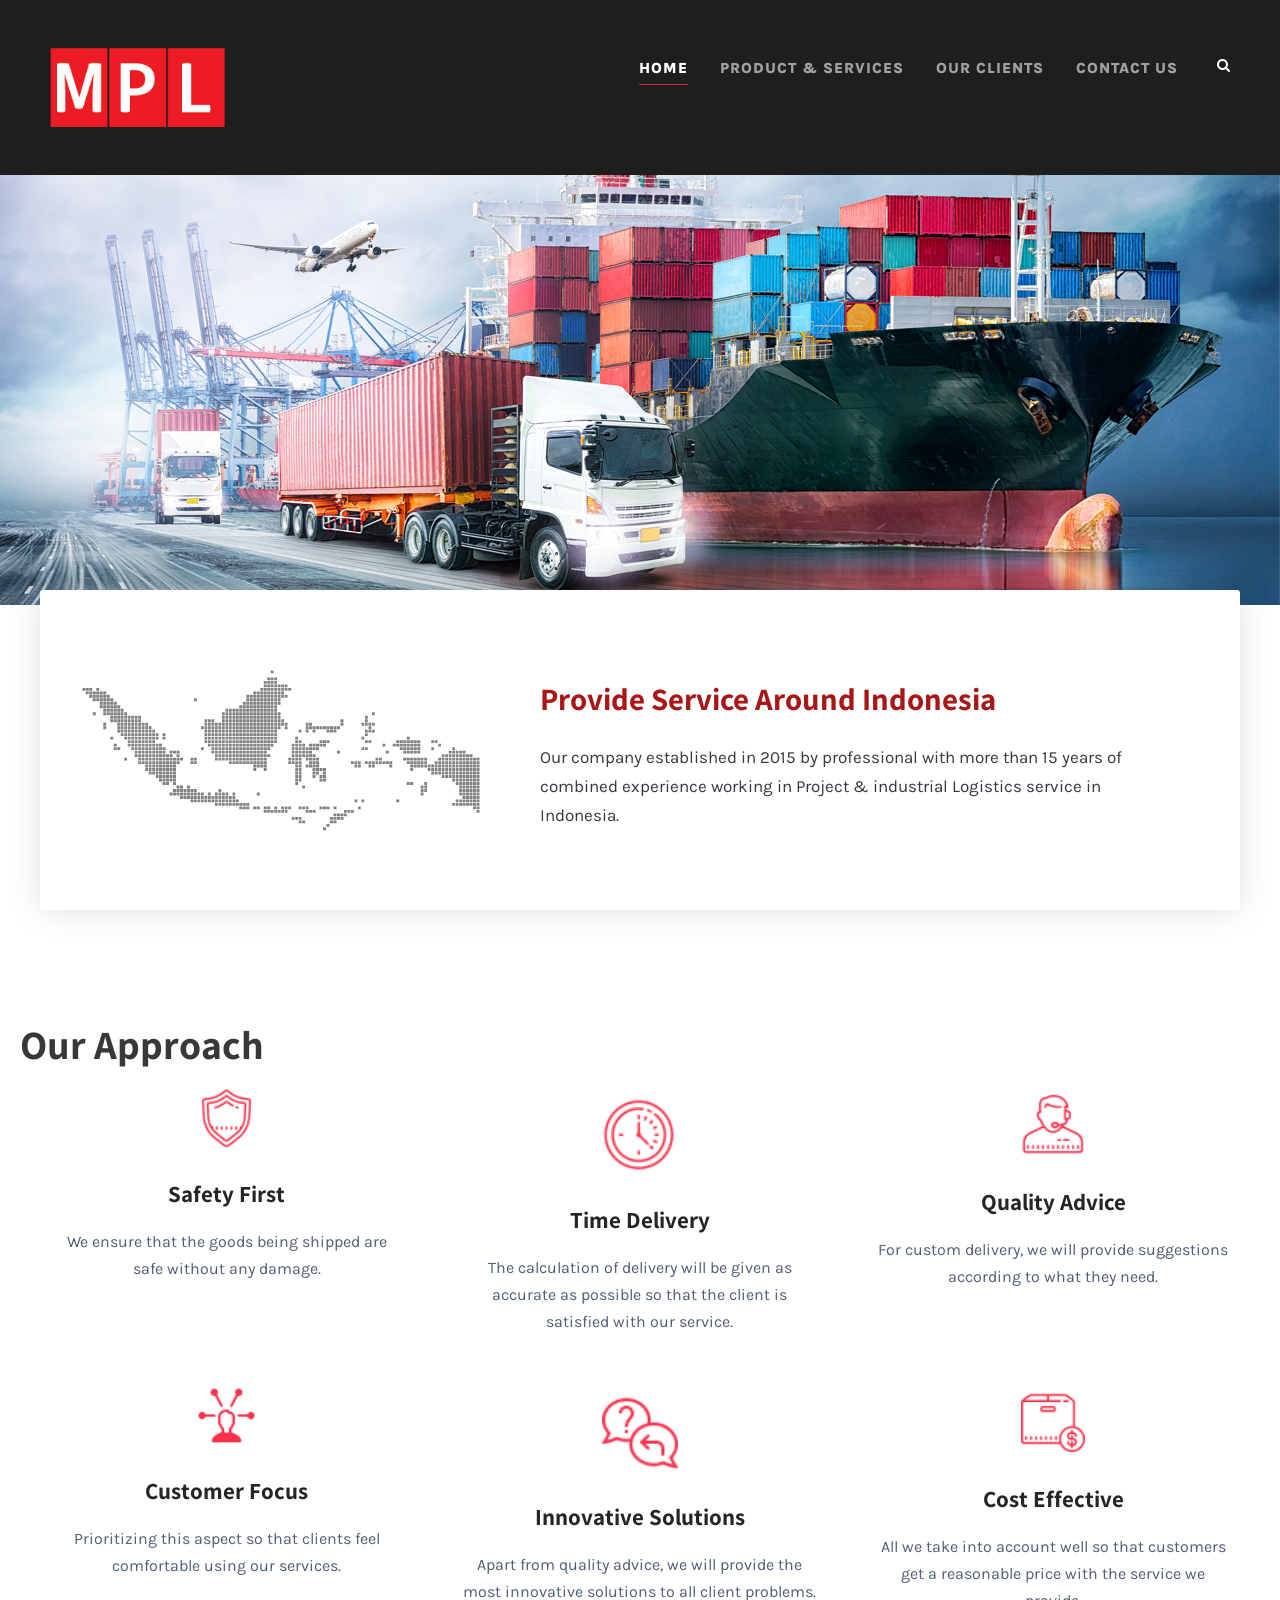
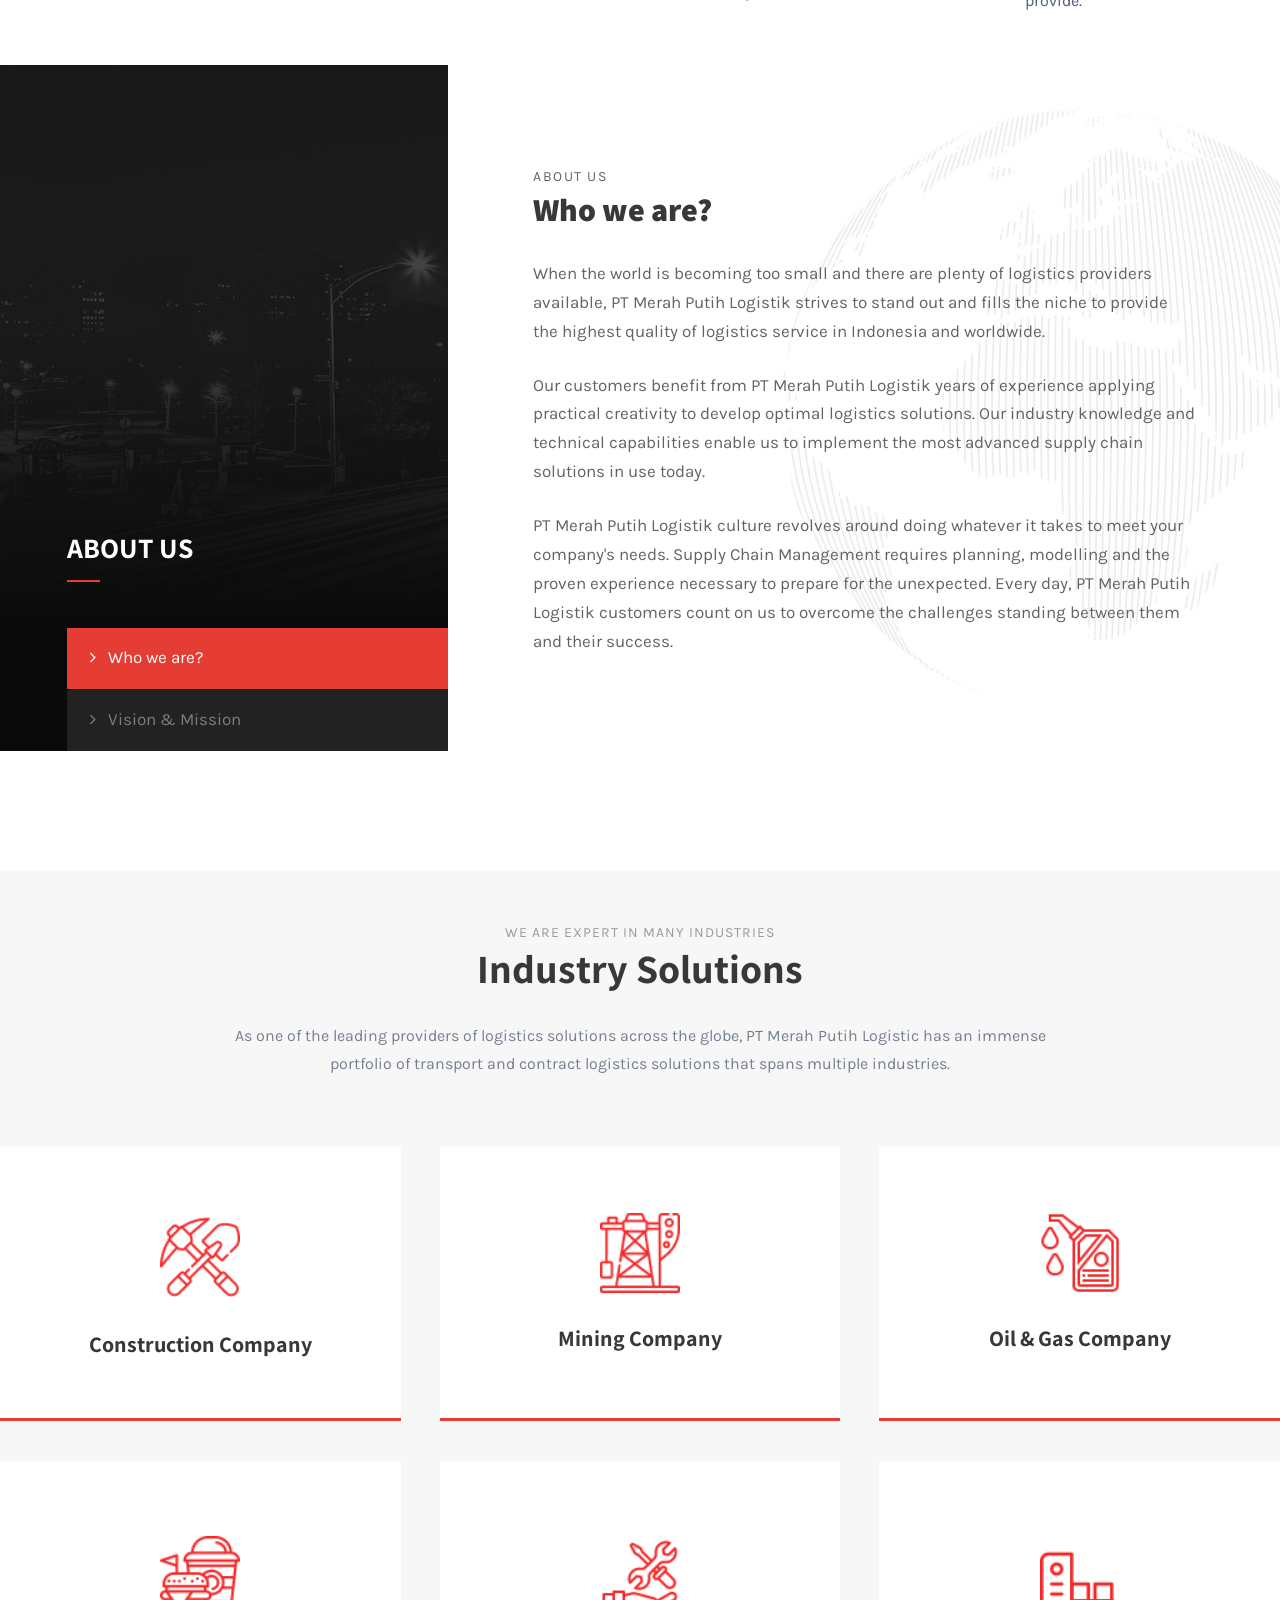
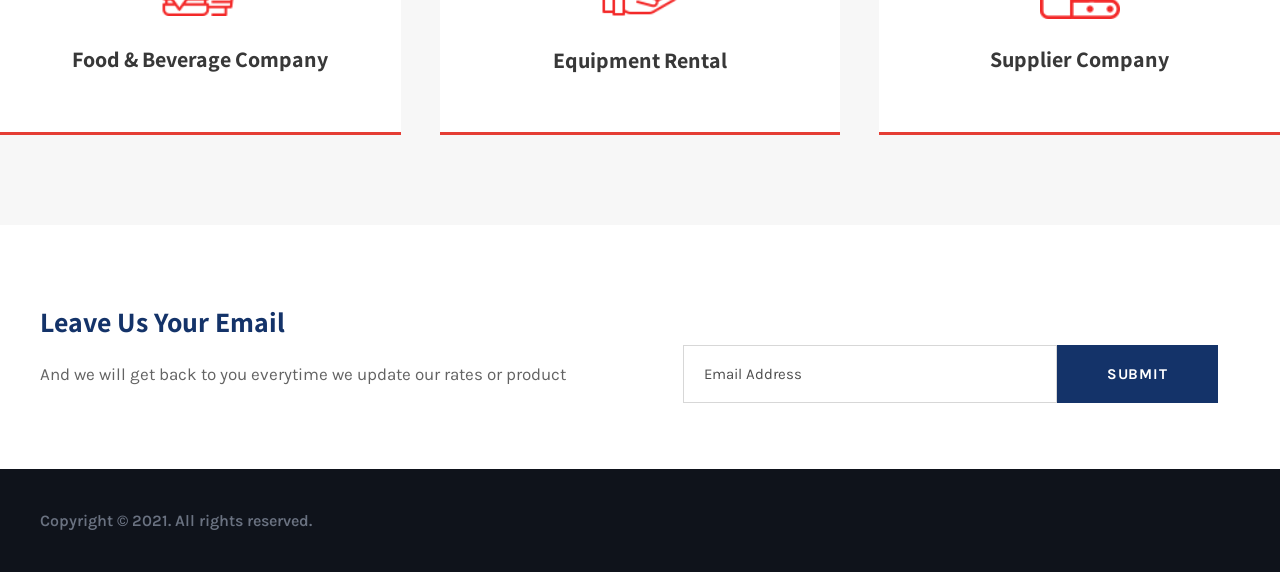
==== commit 1a580a76: "'init'" ====
--- a/logiscohtml-10/logisco - placehold/index.html
+++ b/logiscohtml-10/logisco - placehold/index.html
@@ -6,7 +6,7 @@
     <meta charset=UTF-8>
     <meta name=viewport content="width=device-width, initial-scale=1">
 
-    <title>Logisco &#8211; Logistics &amp; Transportation HTML Template</title>
+    <title>PT MPL</title>
 
 
     <link rel=stylesheet href='https://fonts.googleapis.com/css?family=Assistant%3A200%2C300%2Cregular%2C600%2C700%2C800%7CKarla%3Aregular%2Citalic%2C700%2C700italic%7CPT+Sans%3Aregular%2Citalic%2C700%2C700italic&amp;subset=latin%2Chebrew%2Clatin-ext%2Ccyrillic-ext%2Ccyrillic&amp;ver=5.0.3' type=text/css media=all>
@@ -26,7 +26,7 @@
         <div class="logisco-mobile-header-container logisco-container clearfix">
             <div class="logisco-logo  logisco-item-pdlr">
                 <div class=logisco-logo-inner>
-                <img src=upload/merahputih.png alt width=250 height=80 title=logo></a>
+                <img src=upload/merahputih.png alt width=100 height=80 title=logo></a>
                 </div>
             </div>
             <div class=logisco-mobile-menu-right>
@@ -48,7 +48,18 @@
                 <div class=logisco-mobile-menu><a class="logisco-mm-menu-button logisco-mobile-menu-button logisco-mobile-button-hamburger" href=#logisco-mobile-menu><span></span></a>
                     <div class="logisco-mm-menu-wrap logisco-navigation-font" id=logisco-mobile-menu data-slide=right>
                         <ul id=menu-main-navigation class=m-menu>
-                            <li class="menu-item menu-item-home current-menu-item"><a href=index.html>Home</a></li>
+                            <li class="menu-item menu-item-home current-menu-item logisco-normal-menu"><a href=index.html>HOME</a></li>
+                            <li class="menu-item menu-item-has-children logisco-normal-menu"><a href=# class=sf-with-ul-pre>PRODUCT & SERVICES</a>
+                                <ul class=sub-menu>
+                                    <li class="menu-item" data-size=60><a href=#>MPL FREIGHT</a></li>
+                                    <li class="menu-item" data-size=60><a href=#>SHIPMENT RATES</a></li>
+                                    <li class="menu-item" data-size=60><a href=#>PROJECT LOGISTIC</a></li>
+                                </ul>
+                            </li>
+                            <li class="menu-item menu-item-has-children logisco-normal-menu"><a href=ourclient.html class=sf-with-ul-pre>OUR CLIENTS</a>
+                            </li>
+                            <li class="menu-item menu-item-has-children logisco-normal-menu"><a href=contact.html class=sf-with-ul-pre>CONTACT US</a>
+                            </li>
                                 </ul>
                             </li>
                         </ul>
@@ -81,9 +92,9 @@
                                             <li class="menu-item" data-size=60><a href=#>PROJECT LOGISTIC</a></li>
                                         </ul>
                                     </li>
-                                    <li class="menu-item menu-item-has-children logisco-normal-menu"><a href=# class=sf-with-ul-pre>OUR CLIENTS</a>
+                                    <li class="menu-item menu-item-has-children logisco-normal-menu"><a href=ourclient.html class=sf-with-ul-pre>OUR CLIENTS</a>
                                     </li>
-                                    <li class="menu-item menu-item-has-children logisco-normal-menu"><a href=# class=sf-with-ul-pre>CONTACT US</a>
+                                    <li class="menu-item menu-item-has-children logisco-normal-menu"><a href=contact.html class=sf-with-ul-pre>CONTACT US</a>
                                     </li>
 
                                 </ul>
@@ -329,7 +340,7 @@
                         </div>
                     </div>
                 </div>
-                <div class="gdlr-core-pbf-wrapper " style="padding: 250px 0px 0px 0px;" id=gdlr-core-wrapper-6>
+                <div class="gdlr-core-pbf-wrapper " style="padding: 50px 0px 0px 0px;" id=gdlr-core-wrapper-6>
                     <div class=gdlr-core-pbf-background-wrap style="background-color: #f7f7f7 ;"></div>
                     <div class="gdlr-core-pbf-wrapper-content gdlr-core-js ">
                         <div class="gdlr-core-pbf-wrapper-container clearfix gdlr-core-container-custom" style="max-width: 895px ;">
@@ -342,7 +353,7 @@
                             <div class=gdlr-core-pbf-element>
                                 <div class="gdlr-core-text-box-item gdlr-core-item-pdlr gdlr-core-item-pdb gdlr-core-center-align" style="padding-bottom: 20px ;">
                                     <div class=gdlr-core-text-box-item-content style="font-size: 16px ;text-transform: none ;color: #757f90 ;">
-                                        <p>As one of the leading providers of logistics solutions across the globe, Logisco has an immense portfolio of transport and contract logistics solutions that spans multiple industries.</p>
+                                        <p>As one of the leading providers of logistics solutions across the globe, PT Merah Putih Logistic has an immense portfolio of transport and contract logistics solutions that spans multiple industries.</p>
                                     </div>
                                 </div>
                             </div>
@@ -360,18 +371,16 @@
                                     <div class="gdlr-core-pbf-column-content clearfix gdlr-core-js  gdlr-core-sync-height-content">
                                         <div class=gdlr-core-pbf-element>
                                             <div class="gdlr-core-column-service-item gdlr-core-item-pdb  gdlr-core-center-align gdlr-core-no-caption gdlr-core-item-pdlr" style="padding-bottom: 0px;">
-                                                <div class="gdlr-core-column-service-media gdlr-core-media-image" style="margin-top: 5px;margin-bottom: 30px;"><img src=upload/airbus-icon.png alt width=78 height=39 title=airbus-icon></div>
-                                                <div class=gdlr-core-column-service-content-wrapper>
-                                                    <div class=gdlr-core-column-service-title-wrap>
-                                                        <h3 class="gdlr-core-column-service-title gdlr-core-skin-title" style="font-size: 22px ;font-weight: 700 ;text-transform: capitalize ;">Aerospace & Defense</h3></div>
+                                                <div class="gdlr-core-column-service-media gdlr-core-media-image" style="margin-top: 5px;margin-bottom: 30px;"><img src=upload/construction.png alt width=80 height=40 title=construction></div>
+                                                <div class=gdlr-core-column-service-content-wrapper>
+                                                    <div class=gdlr-core-column-service-title-wrap>
+                                                        <h3 class="gdlr-core-column-service-title gdlr-core-skin-title" style="font-size: 22px ;font-weight: 700 ;text-transform: capitalize ;">Construction Company</h3></div>
                                                     <div class=gdlr-core-column-service-content style="font-size: 16px ;font-weight: 400 ;text-transform: none ;">
-                                                        <p>The Aerospace &#038; Defense industry requires innovative supply chain solutions for their unique demands.</p>
-                                                    </div>
-                                                </div>
-                                            </div>
-                                        </div>
-                                    </div>
-                                    <a class=gdlr-core-pbf-column-link href=# target=_self></a>
+                                                    </div>
+                                                </div>
+                                            </div>
+                                        </div>
+                                    </div>
                                 </div>
                             </div>
                             <div class="gdlr-core-pbf-column gdlr-core-column-20" data-skin="Homepage Column Service 2" id=gdlr-core-column-11>
@@ -381,18 +390,16 @@
                                     <div class="gdlr-core-pbf-column-content clearfix gdlr-core-js  gdlr-core-sync-height-content">
                                         <div class=gdlr-core-pbf-element>
                                             <div class="gdlr-core-column-service-item gdlr-core-item-pdb  gdlr-core-center-align gdlr-core-no-caption gdlr-core-item-pdlr" style="padding-bottom: 0px;">
-                                                <div class="gdlr-core-column-service-media gdlr-core-media-image"><img src=upload/car-icon.png alt width=44 height=44 title=car-icon></div>
-                                                <div class=gdlr-core-column-service-content-wrapper>
-                                                    <div class=gdlr-core-column-service-title-wrap>
-                                                        <h3 class="gdlr-core-column-service-title gdlr-core-skin-title" style="font-size: 22px ;font-weight: 700 ;text-transform: capitalize ;">Automotive</h3></div>
+                                                <div class="gdlr-core-column-service-media gdlr-core-media-image"><img src=upload/oil-mining.png alt width=80 height=40 title=mining></div>
+                                                <div class=gdlr-core-column-service-content-wrapper>
+                                                    <div class=gdlr-core-column-service-title-wrap>
+                                                        <h3 class="gdlr-core-column-service-title gdlr-core-skin-title" style="font-size: 22px ;font-weight: 700 ;text-transform: capitalize ;">Mining Company</h3></div>
                                                     <div class=gdlr-core-column-service-content style="text-transform: none ;">
-                                                        <p>Our worldwide network for procurement, distribution and aftermarket logistics ensures your components and vehicles.</p>
-                                                    </div>
-                                                </div>
-                                            </div>
-                                        </div>
-                                    </div>
-                                    <a class=gdlr-core-pbf-column-link href=# target=_self></a>
+                                                    </div>
+                                                </div>
+                                            </div>
+                                        </div>
+                                    </div>
                                 </div>
                             </div>
                             <div class="gdlr-core-pbf-column gdlr-core-column-20" data-skin="Homepage Column Service 2" id=gdlr-core-column-12>
@@ -402,18 +409,16 @@
                                     <div class="gdlr-core-pbf-column-content clearfix gdlr-core-js  gdlr-core-sync-height-content">
                                         <div class=gdlr-core-pbf-element>
                                             <div class="gdlr-core-column-service-item gdlr-core-item-pdb  gdlr-core-center-align gdlr-core-no-caption gdlr-core-item-pdlr" style="padding-bottom: 0px;">
-                                                <div class="gdlr-core-column-service-media gdlr-core-media-image"><img src=upload/power-icon.png alt width=51 height=46 title=power-icon></div>
-                                                <div class=gdlr-core-column-service-content-wrapper>
-                                                    <div class=gdlr-core-column-service-title-wrap>
-                                                        <h3 class="gdlr-core-column-service-title gdlr-core-skin-title" style="font-size: 22px ;font-weight: 700 ;text-transform: capitalize ;">Oil & Gas</h3></div>
+                                                <div class="gdlr-core-column-service-media gdlr-core-media-image"><img src=upload/gasoline.png alt width=80 height=40 title=oil-gas></div>
+                                                <div class=gdlr-core-column-service-content-wrapper>
+                                                    <div class=gdlr-core-column-service-title-wrap>
+                                                        <h3 class="gdlr-core-column-service-title gdlr-core-skin-title" style="font-size: 22px ;font-weight: 700 ;text-transform: capitalize ;">Oil & Gas Company</h3></div>
                                                     <div class=gdlr-core-column-service-content style="font-size: 16px ;font-weight: 400 ;text-transform: none ;">
-                                                        <p>When it comes to managing the logistics of oil and gas, safety and efficiency are the greatest concerns.</p>
-                                                    </div>
-                                                </div>
-                                            </div>
-                                        </div>
-                                    </div>
-                                    <a class=gdlr-core-pbf-column-link href=# target=_self></a>
+                                                    </div>
+                                                </div>
+                                            </div>
+                                        </div>
+                                    </div>
                                 </div>
                             </div>
                             <div class="gdlr-core-pbf-column gdlr-core-column-20 gdlr-core-column-first" data-skin="Homepage Column Service 2" id=gdlr-core-column-13>
@@ -423,18 +428,16 @@
                                     <div class="gdlr-core-pbf-column-content clearfix gdlr-core-js  gdlr-core-sync-height-content">
                                         <div class=gdlr-core-pbf-element>
                                             <div class="gdlr-core-column-service-item gdlr-core-item-pdb  gdlr-core-center-align gdlr-core-no-caption gdlr-core-item-pdlr" style="padding-bottom: 0px;">
-                                                <div class="gdlr-core-column-service-media gdlr-core-media-image" style="margin-top: 8px;margin-bottom: 26px;"><img src=upload/hp-icon-service-4.png alt width=47 height=44 title=hp-icon-service-4></div>
-                                                <div class=gdlr-core-column-service-content-wrapper>
-                                                    <div class=gdlr-core-column-service-title-wrap>
-                                                        <h3 class="gdlr-core-column-service-title gdlr-core-skin-title" style="font-size: 22px ;font-weight: 700 ;text-transform: capitalize ;">Retail & Fashion</h3></div>
+                                                <div class="gdlr-core-column-service-media gdlr-core-media-image" style="margin-top: 8px;margin-bottom: 26px;"><img src=upload/beverage.png alt width=80 height=40 title=beverage></div>
+                                                <div class=gdlr-core-column-service-content-wrapper>
+                                                    <div class=gdlr-core-column-service-title-wrap>
+                                                        <h3 class="gdlr-core-column-service-title gdlr-core-skin-title" style="font-size: 22px ;font-weight: 700 ;text-transform: capitalize ;">Food & Beverage Company</h3></div>
                                                     <div class=gdlr-core-column-service-content style="font-size: 16px ;font-weight: 400 ;text-transform: none ;">
-                                                        <p>Speed, flexibility, and efficiency are the key in the retail industry. That’s why numerous retailers across the globe.</p>
-                                                    </div>
-                                                </div>
-                                            </div>
-                                        </div>
-                                    </div>
-                                    <a class=gdlr-core-pbf-column-link href=# target=_self></a>
+                                                    </div>
+                                                </div>
+                                            </div>
+                                        </div>
+                                    </div>
                                 </div>
                             </div>
                             <div class="gdlr-core-pbf-column gdlr-core-column-20" data-skin="Homepage Column Service 2" id=gdlr-core-column-14>
@@ -444,18 +447,16 @@
                                     <div class="gdlr-core-pbf-column-content clearfix gdlr-core-js  gdlr-core-sync-height-content">
                                         <div class=gdlr-core-pbf-element>
                                             <div class="gdlr-core-column-service-item gdlr-core-item-pdb  gdlr-core-center-align gdlr-core-no-caption gdlr-core-item-pdlr" style="padding-bottom: 0px;">
-                                                <div class="gdlr-core-column-service-media gdlr-core-media-image" style="margin-top: 10px;margin-bottom: 25px;"><img src=upload/hp-icon-service-5.png alt width=38 height=40 title=hp-icon-service-5></div>
-                                                <div class=gdlr-core-column-service-content-wrapper>
-                                                    <div class=gdlr-core-column-service-title-wrap>
-                                                        <h3 class="gdlr-core-column-service-title gdlr-core-skin-title" style="font-size: 22px ;font-weight: 700 ;text-transform: capitalize ;">Healthcare</h3></div>
+                                                <div class="gdlr-core-column-service-media gdlr-core-media-image" style="margin-top: 10px;margin-bottom: 25px;"><img src=upload/maintenance.png alt width=80 height=40 title=equipment></div>
+                                                <div class=gdlr-core-column-service-content-wrapper>
+                                                    <div class=gdlr-core-column-service-title-wrap>
+                                                        <h3 class="gdlr-core-column-service-title gdlr-core-skin-title" style="font-size: 22px ;font-weight: 700 ;text-transform: capitalize ;">Equipment Rental</h3></div>
                                                     <div class=gdlr-core-column-service-content style="text-transform: none ;">
-                                                        <p>The reliable delivery of healthcare products can be lifesaving. Which is why we develop supply chain solutions.</p>
-                                                    </div>
-                                                </div>
-                                            </div>
-                                        </div>
-                                    </div>
-                                    <a class=gdlr-core-pbf-column-link href=# target=_self></a>
+                                                    </div>
+                                                </div>
+                                            </div>
+                                        </div>
+                                    </div>
                                 </div>
                             </div>
                             <div class="gdlr-core-pbf-column gdlr-core-column-20" data-skin="Homepage Column Service 2" id=gdlr-core-column-15>
@@ -465,24 +466,15 @@
                                     <div class="gdlr-core-pbf-column-content clearfix gdlr-core-js  gdlr-core-sync-height-content">
                                         <div class=gdlr-core-pbf-element>
                                             <div class="gdlr-core-column-service-item gdlr-core-item-pdb  gdlr-core-center-align gdlr-core-no-caption gdlr-core-item-pdlr" style="padding-bottom: 0px;">
-                                                <div class="gdlr-core-column-service-media gdlr-core-media-image" style="margin-top: 10px;margin-bottom: 23px;"><img src=upload/hp-icon-service-6.png alt width=23 height=41 title=hp-icon-service-6></div>
-                                                <div class=gdlr-core-column-service-content-wrapper>
-                                                    <div class=gdlr-core-column-service-title-wrap>
-                                                        <h3 class="gdlr-core-column-service-title gdlr-core-skin-title" style="font-size: 22px ;font-weight: 700 ;text-transform: capitalize ;">Consumer</h3></div>
+                                                <div class="gdlr-core-column-service-media gdlr-core-media-image" style="margin-top: 10px;margin-bottom: 23px;"><img src=upload/production.png alt width=80 height=40 title=production></div>
+                                                <div class=gdlr-core-column-service-content-wrapper>
+                                                    <div class=gdlr-core-column-service-title-wrap>
+                                                        <h3 class="gdlr-core-column-service-title gdlr-core-skin-title" style="font-size: 22px ;font-weight: 700 ;text-transform: capitalize ;">Supplier Company</h3></div>
                                                     <div class=gdlr-core-column-service-content style="font-size: 16px ;font-weight: 400 ;text-transform: none ;">
-                                                        <p>Logisco has an in-depth understanding of the consumer industry and offers innovative.</p>
-                                                    </div>
-                                                </div>
-                                            </div>
-                                        </div>
-                                    </div>
-                                    <a class=gdlr-core-pbf-column-link href=# target=_self></a>
-                                </div>
-                            </div>
-                            <div class=gdlr-core-pbf-element>
-                                <div class="gdlr-core-text-box-item gdlr-core-item-pdlr gdlr-core-item-pdb gdlr-core-center-align">
-                                    <div class=gdlr-core-text-box-item-content style="text-transform: none ;color: #929bab ;">
-                                        <p>Our global logistics network, cutting-edge IT systems, in-house expertise and excellent customer service.</p>
+                                                    </div>
+                                                </div>
+                                            </div>
+                                        </div>
                                     </div>
                                 </div>
                             </div>
@@ -499,13 +491,13 @@
                                         <div class=gdlr-core-pbf-element>
                                             <div class="gdlr-core-title-item gdlr-core-item-pdb clearfix  gdlr-core-left-align gdlr-core-title-item-caption-top gdlr-core-item-pdlr" style="padding-bottom: 20px ;">
                                                 <div class="gdlr-core-title-item-title-wrap ">
-                                                    <h3 class="gdlr-core-title-item-title gdlr-core-skin-title " style="font-size: 28px ;font-weight: 700 ;letter-spacing: 0px ;text-transform: none ;color: #143369 ;">Subscribe to newsletter<span class="gdlr-core-title-item-title-divider gdlr-core-skin-divider" ></span></h3></div>
+                                                    <h3 class="gdlr-core-title-item-title gdlr-core-skin-title " style="font-size: 28px ;font-weight: 700 ;letter-spacing: 0px ;text-transform: none ;color: #143369 ;">Leave Us Your Email<span class="gdlr-core-title-item-title-divider gdlr-core-skin-divider" ></span></h3></div>
                                             </div>
                                         </div>
                                         <div class=gdlr-core-pbf-element>
                                             <div class="gdlr-core-text-box-item gdlr-core-item-pdlr gdlr-core-item-pdb gdlr-core-left-align">
                                                 <div class=gdlr-core-text-box-item-content style="font-size: 17px ;text-transform: none ;">
-                                                    <p>If you need more information about us, please submit your email</p>
+                                                    <p>And we will get back to you everytime we update our rates or product</p>
                                                 </div>
                                             </div>
                                         </div>
@@ -543,10 +535,10 @@
                                                 <div class="newsletter newsletter-subscription">
                                                     <form class="gdlr-core-newsletter-form clearfix" method=post action="https://demo.goodlayers.com/logisco/?na=s" onsubmit="return newsletter_check(this)">
                                                         <div class=gdlr-core-newsletter-email>
-                                                            <input class="newsletter-email gdlr-core-skin-e-background gdlr-core-skin-e-content" placeholder="Your Email Address" type=email name=ne size=30 required>
+                                                            <input class="newsletter-email gdlr-core-skin-e-background gdlr-core-skin-e-content" placeholder="Email Address" type=email name=ne size=30 required>
                                                         </div>
                                                         <div class=gdlr-core-newsletter-submit>
-                                                            <input class=newsletter-submit type=submit value=Subscribe>
+                                                            <input class=newsletter-submit type=submit value=Submit>
                                                         </div>
                                                     </form>
                                                 </div>
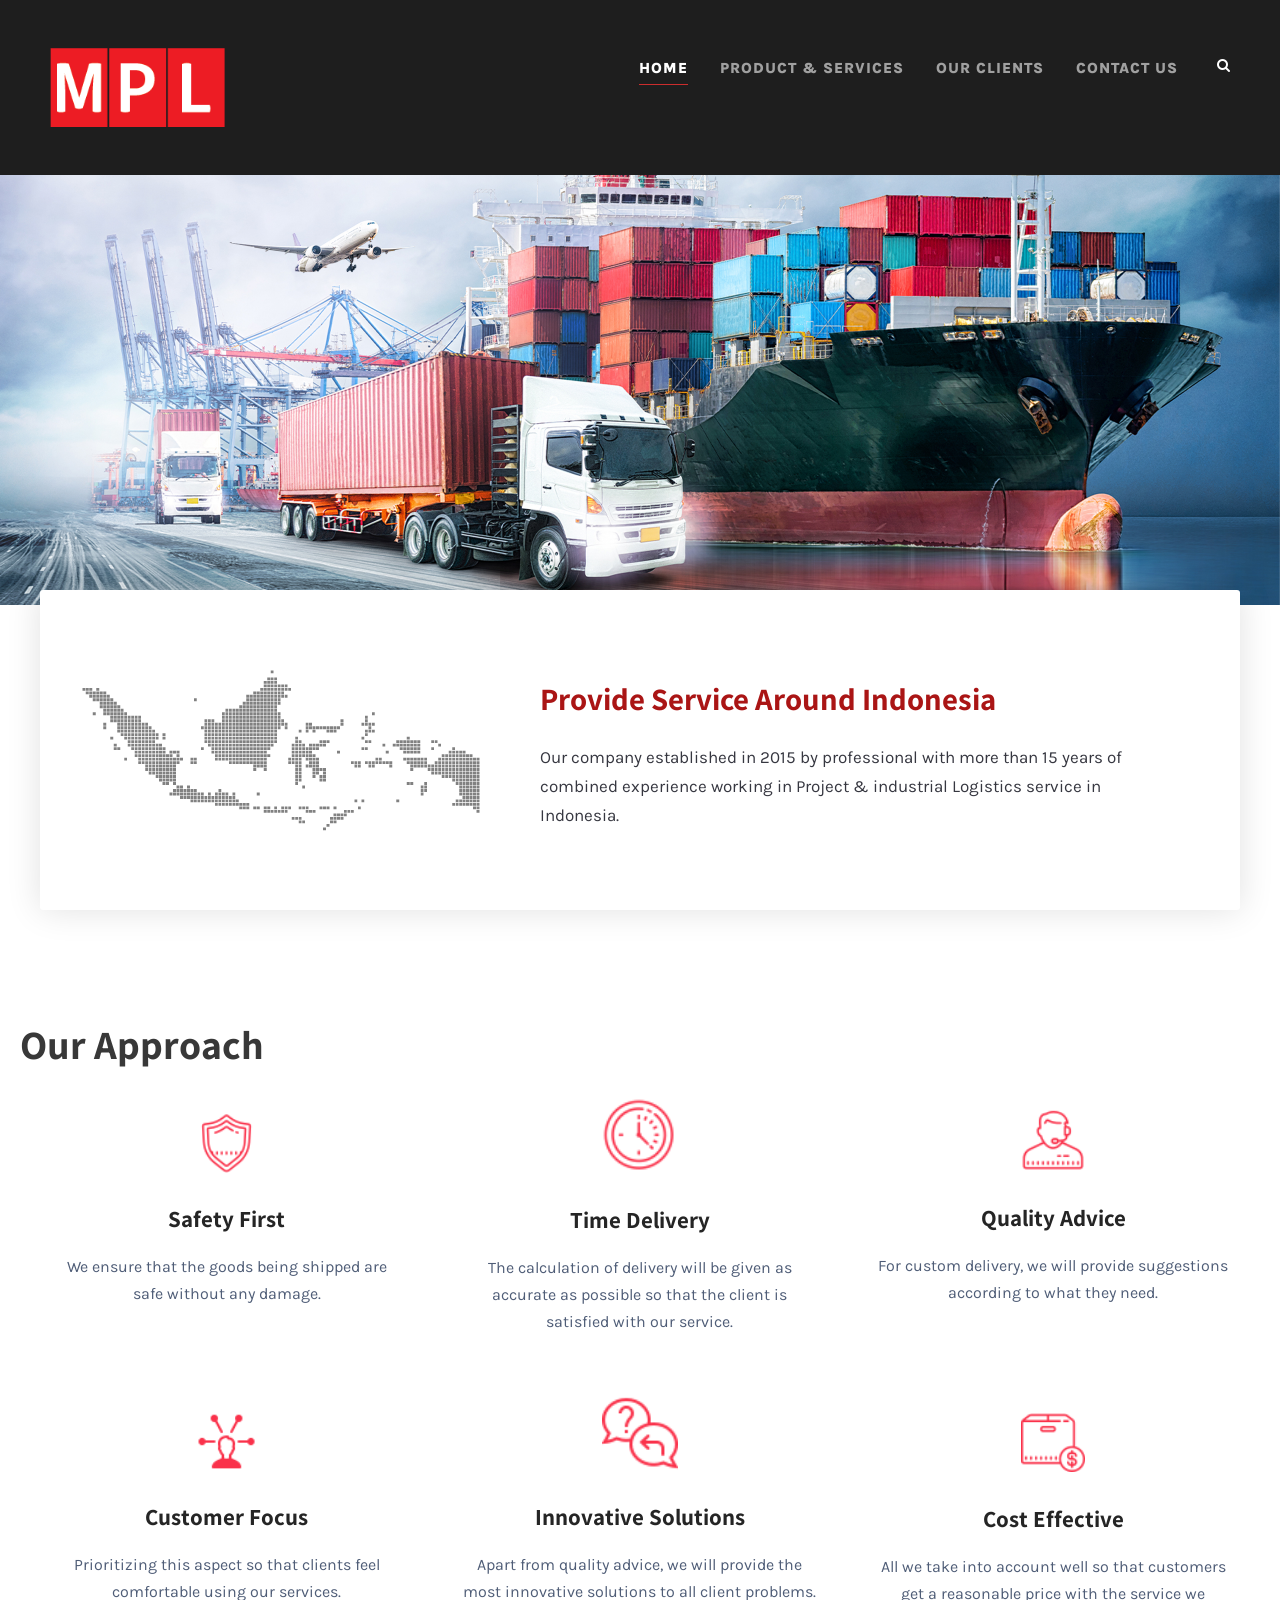
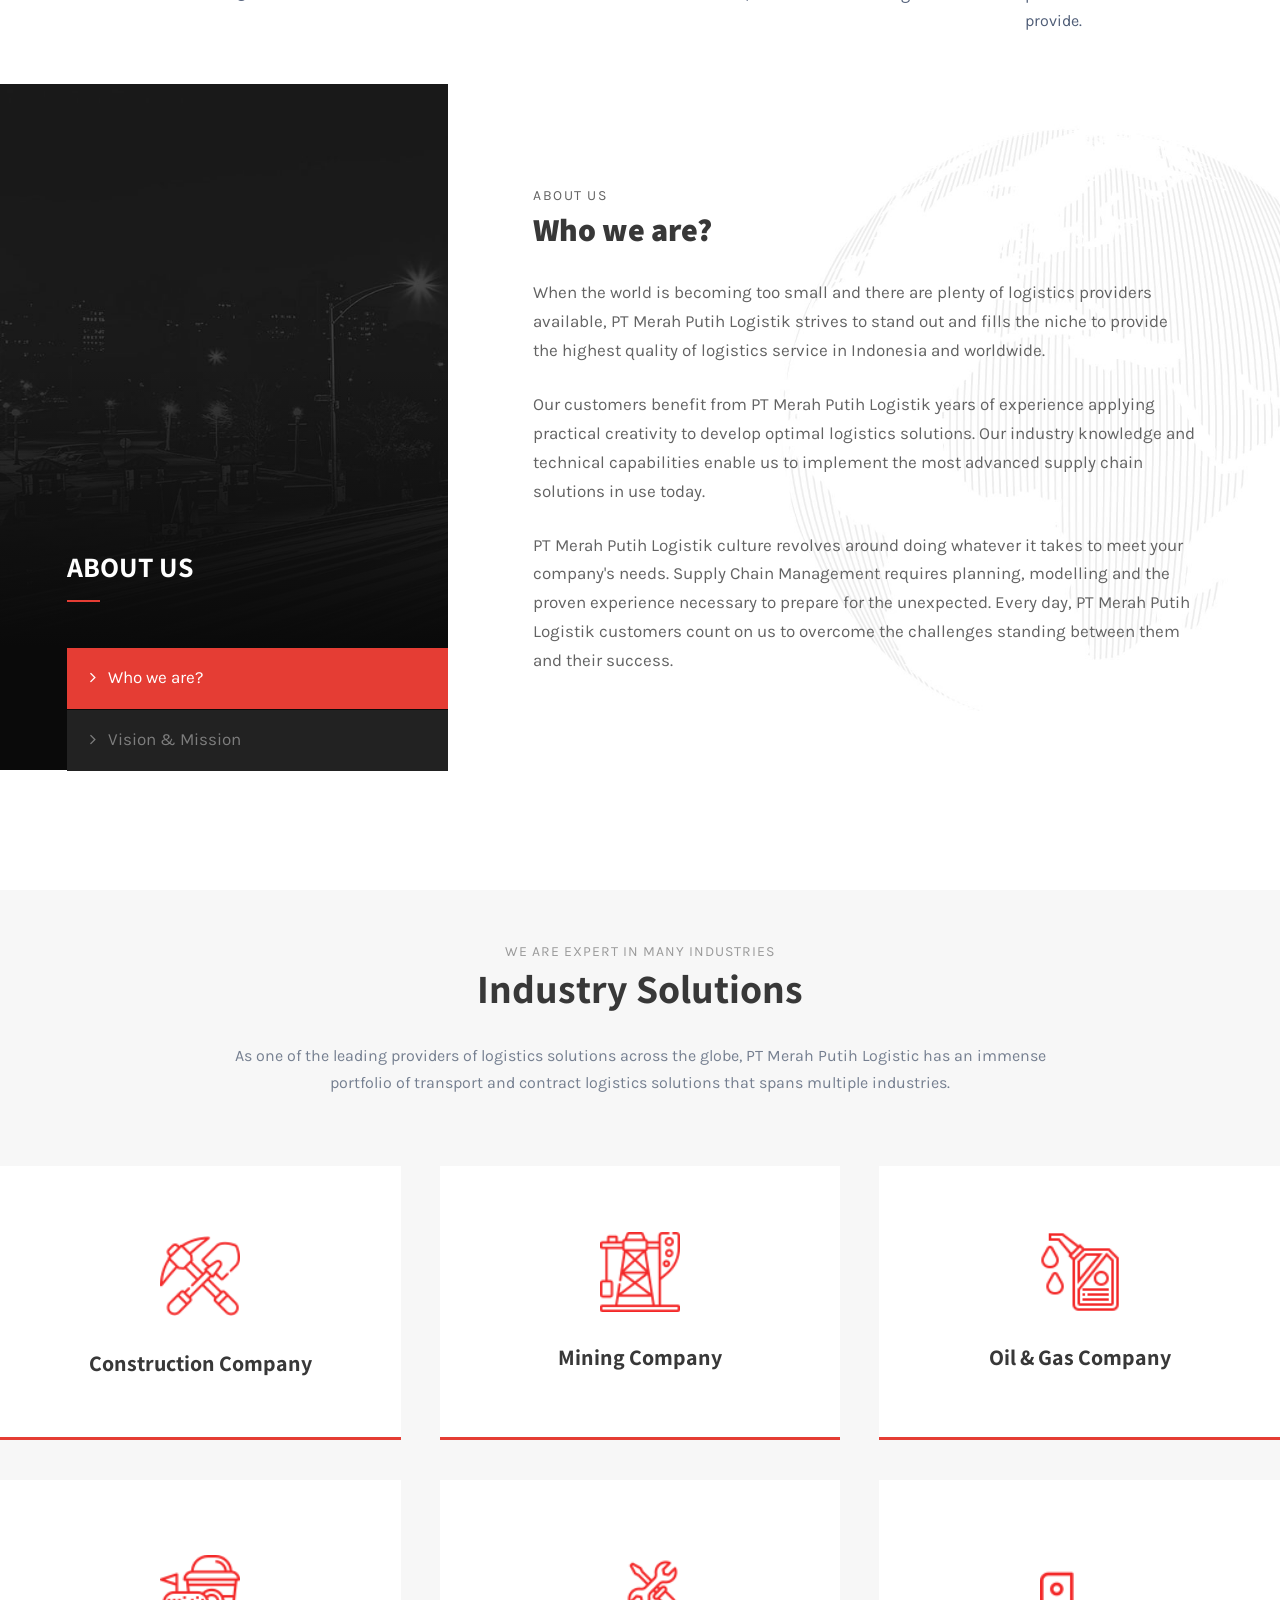
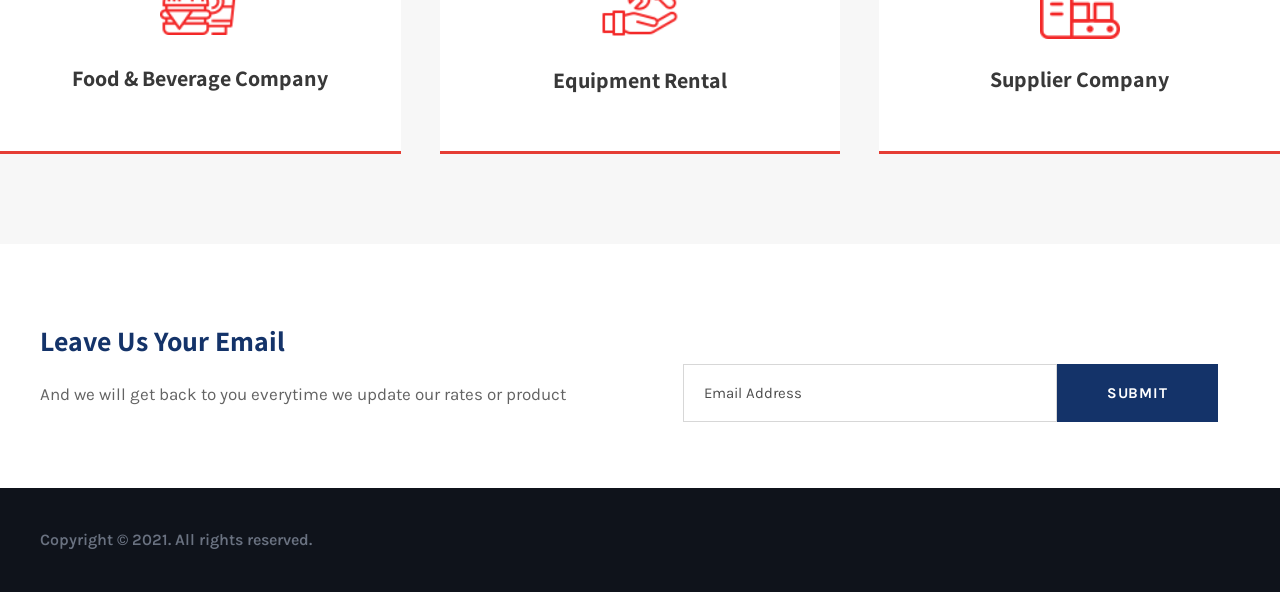
==== commit 96231b80: "'semuanya'" ====
--- a/logiscohtml-10/logisco - placehold/index.html
+++ b/logiscohtml-10/logisco - placehold/index.html
@@ -9,7 +9,9 @@
     <title>PT MPL</title>
 
 
-    <link rel=stylesheet href='https://fonts.googleapis.com/css?family=Assistant%3A200%2C300%2Cregular%2C600%2C700%2C800%7CKarla%3Aregular%2Citalic%2C700%2C700italic%7CPT+Sans%3Aregular%2Citalic%2C700%2C700italic&amp;subset=latin%2Chebrew%2Clatin-ext%2Ccyrillic-ext%2Ccyrillic&amp;ver=5.0.3' type=text/css media=all>
+    <link rel=stylesheet
+        href='https://fonts.googleapis.com/css?family=Assistant%3A200%2C300%2Cregular%2C600%2C700%2C800%7CKarla%3Aregular%2Citalic%2C700%2C700italic%7CPT+Sans%3Aregular%2Citalic%2C700%2C700italic&amp;subset=latin%2Chebrew%2Clatin-ext%2Ccyrillic-ext%2Ccyrillic&amp;ver=5.0.3'
+        type=text/css media=all>
 
 
     <link rel=stylesheet href='plugins/goodlayers-core/plugins/combine/style.css' type=text/css media=all>
@@ -20,97 +22,116 @@
     <link rel=stylesheet href='css/logisco-style-custom.css' type=text/css media=all>
 
 
-<body class="home page-template-default page page-id-2039 gdlr-core-body logisco-body logisco-body-front logisco-full  logisco-with-sticky-navigation  logisco-blockquote-style-2 gdlr-core-link-to-lightbox" data-home-url=index.html>
-<div class=logisco-mobile-header-wrap>
-    <div class="logisco-mobile-header logisco-header-background logisco-style-slide logisco-sticky-mobile-navigation " id=logisco-mobile-header>
-        <div class="logisco-mobile-header-container logisco-container clearfix">
-            <div class="logisco-logo  logisco-item-pdlr">
-                <div class=logisco-logo-inner>
-                <img src=upload/merahputih.png alt width=100 height=80 title=logo></a>
+<body
+    class="home page-template-default page page-id-2039 gdlr-core-body logisco-body logisco-body-front logisco-full  logisco-with-sticky-navigation  logisco-blockquote-style-2 gdlr-core-link-to-lightbox"
+    data-home-url=index.html>
+    <div class=logisco-mobile-header-wrap>
+        <div class="logisco-mobile-header logisco-header-background logisco-style-slide logisco-sticky-mobile-navigation "
+            id=logisco-mobile-header>
+            <div class="logisco-mobile-header-container logisco-container clearfix">
+                <div class="logisco-logo  logisco-item-pdlr">
+                    <div class=logisco-logo-inner>
+                        <img src=upload/merahputih.png alt width=100 height=80 title=logo></a>
+                    </div>
                 </div>
-            </div>
-            <div class=logisco-mobile-menu-right>
-                <div class=logisco-main-menu-search id=logisco-mobile-top-search><i class="fa fa-search"></i></div>
-                <div class=logisco-top-search-wrap>
-                    <div class=logisco-top-search-close></div>
-                    <div class=logisco-top-search-row>
-                        <div class=logisco-top-search-cell>
-                            <form role=search method=get class=search-form action=#>
-                            <input type=text class="search-field logisco-title-font" placeholder=Search... value name=s>
-                            <div class=logisco-top-search-submit><i class="fa fa-search"></i></div>
-                            <input type=submit class=search-submit value=Search>
-                            <div class=logisco-top-search-close><i class=icon_close></i></div>
-                            </form>
-                        </div>
-                    </div>
-                </div>
-
-                <div class=logisco-mobile-menu><a class="logisco-mm-menu-button logisco-mobile-menu-button logisco-mobile-button-hamburger" href=#logisco-mobile-menu><span></span></a>
-                    <div class="logisco-mm-menu-wrap logisco-navigation-font" id=logisco-mobile-menu data-slide=right>
-                        <ul id=menu-main-navigation class=m-menu>
-                            <li class="menu-item menu-item-home current-menu-item logisco-normal-menu"><a href=index.html>HOME</a></li>
-                            <li class="menu-item menu-item-has-children logisco-normal-menu"><a href=# class=sf-with-ul-pre>PRODUCT & SERVICES</a>
-                                <ul class=sub-menu>
-                                    <li class="menu-item" data-size=60><a href=#>MPL FREIGHT</a></li>
-                                    <li class="menu-item" data-size=60><a href=#>SHIPMENT RATES</a></li>
-                                    <li class="menu-item" data-size=60><a href=#>PROJECT LOGISTIC</a></li>
-                                </ul>
+                <div class=logisco-mobile-menu-right>
+                    <div class=logisco-main-menu-search id=logisco-mobile-top-search><i class="fa fa-search"></i></div>
+                    <div class=logisco-top-search-wrap>
+                        <div class=logisco-top-search-close></div>
+                        <div class=logisco-top-search-row>
+                            <div class=logisco-top-search-cell>
+                                <form role=search method=get class=search-form action=#>
+                                    <input type=text class="search-field logisco-title-font" placeholder=Search... value
+                                        name=s>
+                                    <div class=logisco-top-search-submit><i class="fa fa-search"></i></div>
+                                    <input type=submit class=search-submit value=Search>
+                                    <div class=logisco-top-search-close><i class=icon_close></i></div>
+                                </form>
+                            </div>
+                        </div>
+                    </div>
+
+                    <div class=logisco-mobile-menu><a
+                            class="logisco-mm-menu-button logisco-mobile-menu-button logisco-mobile-button-hamburger"
+                            href=#logisco-mobile-menu><span></span></a>
+                        <div class="logisco-mm-menu-wrap logisco-navigation-font" id=logisco-mobile-menu
+                            data-slide=right>
+                            <ul id=menu-main-navigation class=m-menu>
+                                <li class="menu-item menu-item-home current-menu-item logisco-normal-menu"><a
+                                        href=index.html>HOME</a></li>
+                                <li class="menu-item menu-item-has-children logisco-normal-menu"><a href=#
+                                        class=sf-with-ul-pre>PRODUCT & SERVICES</a>
+                                    <ul class=sub-menu>
+                                        <li class="menu-item" data-size=60><a href=freight.html>MPL FREIGHT</a></li>
+                                        <li class="menu-item" data-size=60><a href=logistic.html>PROJECT LOGISTIC</a>
+                                        </li>
+                                    </ul>
+                                </li>
+                                <li class="menu-item menu-item-has-children logisco-normal-menu"><a href=ourclient.html
+                                        class=sf-with-ul-pre>OUR CLIENTS</a>
+                                </li>
+                                <li class="menu-item menu-item-has-children logisco-normal-menu"><a href=contact.html
+                                        class=sf-with-ul-pre>CONTACT US</a>
+                                </li>
+                            </ul>
                             </li>
-                            <li class="menu-item menu-item-has-children logisco-normal-menu"><a href=ourclient.html class=sf-with-ul-pre>OUR CLIENTS</a>
-                            </li>
-                            <li class="menu-item menu-item-has-children logisco-normal-menu"><a href=contact.html class=sf-with-ul-pre>CONTACT US</a>
-                            </li>
-                                </ul>
-                            </li>
-                        </ul>
+                            </ul>
+                        </div>
                     </div>
                 </div>
             </div>
         </div>
     </div>
-</div>
-<div class="logisco-body-outer-wrapper ">
-<div class="logisco-body-wrapper clearfix  logisco-with-transparent-header logisco-with-frame">
-        <div class=logisco-header-background-transparent></div>
-            <header class="logisco-header-wrap logisco-header-style-plain  logisco-style-menu-right logisco-sticky-navigation logisco-style-slide" data-navigation-offset=75>
+    <div class="logisco-body-outer-wrapper ">
+        <div class="logisco-body-wrapper clearfix  logisco-with-transparent-header logisco-with-frame">
+            <div class=logisco-header-background-transparent></div>
+            <header
+                class="logisco-header-wrap logisco-header-style-plain  logisco-style-menu-right logisco-sticky-navigation logisco-style-slide"
+                data-navigation-offset=75>
                 <div class=logisco-header-background></div>
                 <div class="logisco-header-container  logisco-header-full">
                     <div class="logisco-header-container-inner clearfix">
                         <div class="logisco-logo  logisco-item-pdlr">
                             <div class=logisco-logo-inner>
-                               <img src=upload/merahputih.png alt width=200 height=80 title=logo></a>
+                                <img src=upload/merahputih.png alt width=100px height=50px title=logo></a>
                             </div>
                         </div>
                         <div class="logisco-navigation logisco-item-pdlr clearfix ">
                             <div class=logisco-main-menu id=logisco-main-menu>
                                 <ul id=menu-main-navigation-1 class=sf-menu>
-                                    <li class="menu-item menu-item-home current-menu-item logisco-normal-menu"><a href=index.html>HOME</a></li>
-                                    <li class="menu-item menu-item-has-children logisco-normal-menu"><a href=# class=sf-with-ul-pre>PRODUCT & SERVICES</a>
+                                    <li class="menu-item menu-item-home current-menu-item logisco-normal-menu"><a
+                                            href=index.html>HOME</a></li>
+                                    <li class="menu-item menu-item-has-children logisco-normal-menu"><a href=#
+                                            class=sf-with-ul-pre>PRODUCT & SERVICES</a>
                                         <ul class=sub-menu>
-                                            <li class="menu-item" data-size=60><a href=#>MPL FREIGHT</a></li>
-                                            <li class="menu-item" data-size=60><a href=#>SHIPMENT RATES</a></li>
-                                            <li class="menu-item" data-size=60><a href=#>PROJECT LOGISTIC</a></li>
+                                            <li class="menu-item" data-size=60><a href=freight.html>MPL FREIGHT</a></li>
+                                            <li class="menu-item" data-size=60><a href=logistic.html>PROJECT
+                                                    LOGISTIC</a></li>
                                         </ul>
                                     </li>
-                                    <li class="menu-item menu-item-has-children logisco-normal-menu"><a href=ourclient.html class=sf-with-ul-pre>OUR CLIENTS</a>
+                                    <li class="menu-item menu-item-has-children logisco-normal-menu"><a
+                                            href=ourclient.html class=sf-with-ul-pre>OUR CLIENTS</a>
                                     </li>
-                                    <li class="menu-item menu-item-has-children logisco-normal-menu"><a href=contact.html class=sf-with-ul-pre>CONTACT US</a>
+                                    <li class="menu-item menu-item-has-children logisco-normal-menu"><a
+                                            href=contact.html class=sf-with-ul-pre>CONTACT US</a>
                                     </li>
 
                                 </ul>
                                 <div class=logisco-navigation-slide-bar id=logisco-navigation-slide-bar></div>
                             </div>
                             <div class="logisco-main-menu-right-wrap clearfix ">
-                                <div class=logisco-main-menu-search id=logisco-top-search><i class="fa fa-search"></i></div>
+                                <div class=logisco-main-menu-search id=logisco-top-search><i class="fa fa-search"></i>
+                                </div>
                                 <div class=logisco-top-search-wrap>
                                     <div class=logisco-top-search-close></div>
                                     <div class=logisco-top-search-row>
                                         <div class=logisco-top-search-cell>
                                             <form role=search method=get class=search-form action=#>
-                                            <input type=text class="search-field logisco-title-font" placeholder=Search... value name=s>
-                                            <div class=logisco-top-search-submit><i class="fa fa-search"></i></div>
-                                            <input type=submit class=search-submit value=Search>
-                                            <div class=logisco-top-search-close><i class=icon_close></i></div>
+                                                <input type=text class="search-field logisco-title-font"
+                                                    placeholder=Search... value name=s>
+                                                <div class=logisco-top-search-submit><i class="fa fa-search"></i></div>
+                                                <input type=submit class=search-submit value=Search>
+                                                <div class=logisco-top-search-close><i class=icon_close></i></div>
                                             </form>
                                         </div>
                                     </div>
@@ -125,40 +146,61 @@
             <div class=gdlr-core-page-builder-body>
                 <div class="gdlr-core-pbf-wrapper " style="padding: 320px 0px 110px 0px;" id=gdlr-core-wrapper-1>
                     <div class=gdlr-core-pbf-background-wrap>
-                        <div class="gdlr-core-pbf-background gdlr-core-parallax gdlr-core-js" style="background-image: url(upload/mainslider.jpg) ;background-size: cover ;background-position: center ;" data-parallax-speed=0></div>
+                        <div class="gdlr-core-pbf-background gdlr-core-parallax gdlr-core-js"
+                            style="background-image: url(upload/mainslider.jpg) ;background-size: cover ;background-position: center ;"
+                            data-parallax-speed=0></div>
                     </div>
                     <div class="gdlr-core-pbf-wrapper-content gdlr-core-js ">
                     </div>
                 </div>
-                <div class="gdlr-core-pbf-wrapper " style="margin: -15px 0px 0px 0px;padding: 0px 0px 0px 0px;" id=gdlr-core-wrapper-2>
+                <div class="gdlr-core-pbf-wrapper " style="margin: -15px 0px 0px 0px;padding: 0px 0px 0px 0px;"
+                    id=gdlr-core-wrapper-2>
                     <div class=gdlr-core-pbf-background-wrap></div>
                     <div class="gdlr-core-pbf-wrapper-content gdlr-core-js ">
                         <div class="gdlr-core-pbf-wrapper-container clearfix gdlr-core-container">
-                            <div class=" gdlr-core-pbf-wrapper-container-inner gdlr-core-item-mglr clearfix" style="box-shadow: 0 0 35px rgba(10, 10, 10,0.12); -moz-box-shadow: 0 0 35px rgba(10, 10, 10,0.12); -webkit-box-shadow: 0 0 35px rgba(10, 10, 10,0.12); background-color: #ffffff ;border-radius: 3px 3px 3px 3px;-moz-border-radius: 3px 3px 3px 3px;-webkit-border-radius: 3px 3px 3px 3px;z-index: 999 ;">
+                            <div class=" gdlr-core-pbf-wrapper-container-inner gdlr-core-item-mglr clearfix"
+                                style="box-shadow: 0 0 35px rgba(10, 10, 10,0.12); -moz-box-shadow: 0 0 35px rgba(10, 10, 10,0.12); -webkit-box-shadow: 0 0 35px rgba(10, 10, 10,0.12); background-color: #ffffff ;border-radius: 3px 3px 3px 3px;-moz-border-radius: 3px 3px 3px 3px;-webkit-border-radius: 3px 3px 3px 3px;z-index: 999 ;">
                                 <div class="gdlr-core-pbf-column gdlr-core-column-24 gdlr-core-column-first">
-                                    <div class="gdlr-core-pbf-column-content-margin gdlr-core-js " style="padding: 50px 0px 20px 0px;" data-sync-height=map-height>
-                                        <div class="gdlr-core-pbf-column-content clearfix gdlr-core-js  gdlr-core-sync-height-content">
+                                    <div class="gdlr-core-pbf-column-content-margin gdlr-core-js "
+                                        style="padding: 50px 0px 20px 0px;" data-sync-height=map-height>
+                                        <div
+                                            class="gdlr-core-pbf-column-content clearfix gdlr-core-js  gdlr-core-sync-height-content">
                                             <div class=gdlr-core-pbf-element>
-                                                <div class="gdlr-core-image-item gdlr-core-item-pdlr gdlr-core-item-pdb  gdlr-core-center-align">
-                                                    <div class="gdlr-core-image-item-wrap gdlr-core-media-image  gdlr-core-image-item-style-rectangle" style="border-width: 0px;"><img src=upload/map1.png alt width=444 height=221 title=hp-1-map></div>
+                                                <div
+                                                    class="gdlr-core-image-item gdlr-core-item-pdlr gdlr-core-item-pdb  gdlr-core-center-align">
+                                                    <div class="gdlr-core-image-item-wrap gdlr-core-media-image  gdlr-core-image-item-style-rectangle"
+                                                        style="border-width: 0px;"><img src=upload/map1.png alt
+                                                            width=444 height=221 title=hp-1-map></div>
                                                 </div>
                                             </div>
                                         </div>
                                     </div>
                                 </div>
                                 <div class="gdlr-core-pbf-column gdlr-core-column-36" id=gdlr-core-column-3>
-                                    <div class="gdlr-core-pbf-column-content-margin gdlr-core-js " style="padding: 90px 40px 0px 0px;" data-sync-height=map-height>
-                                        <div class="gdlr-core-pbf-column-content clearfix gdlr-core-js  gdlr-core-sync-height-content">
+                                    <div class="gdlr-core-pbf-column-content-margin gdlr-core-js "
+                                        style="padding: 90px 40px 0px 0px;" data-sync-height=map-height>
+                                        <div
+                                            class="gdlr-core-pbf-column-content clearfix gdlr-core-js  gdlr-core-sync-height-content">
                                             <div class=gdlr-core-pbf-element>
-                                                <div class="gdlr-core-title-item gdlr-core-item-pdb clearfix  gdlr-core-left-align gdlr-core-title-item-caption-top gdlr-core-item-pdlr" style="padding-bottom: 25px ;">
+                                                <div class="gdlr-core-title-item gdlr-core-item-pdb clearfix  gdlr-core-left-align gdlr-core-title-item-caption-top gdlr-core-item-pdlr"
+                                                    style="padding-bottom: 25px ;">
                                                     <div class="gdlr-core-title-item-title-wrap ">
-                                                        <h3 class="gdlr-core-title-item-title gdlr-core-skin-title " style="font-size: 31px ;font-weight: 700 ;letter-spacing: 0px ;text-transform: none ;color: #AA1515 ;">Provide Service Around Indonesia<span class="gdlr-core-title-item-title-divider gdlr-core-skin-divider" ></span></h3></div>
+                                                        <h3 class="gdlr-core-title-item-title gdlr-core-skin-title "
+                                                            style="font-size: 31px ;font-weight: 700 ;letter-spacing: 0px ;text-transform: none ;color: #AA1515 ;">
+                                                            Provide Service Around Indonesia<span
+                                                                class="gdlr-core-title-item-title-divider gdlr-core-skin-divider"></span>
+                                                        </h3>
+                                                    </div>
                                                 </div>
                                             </div>
                                             <div class=gdlr-core-pbf-element>
-                                                <div class="gdlr-core-text-box-item gdlr-core-item-pdlr gdlr-core-item-pdb gdlr-core-left-align gdlr-core-no-p-space">
-                                                    <div class=gdlr-core-text-box-item-content style="font-size: 17px ;text-transform: none ;color: #363740 ;">
-                                                        <p>Our company established in 2015 by professional with more than 15 years of combined experience working in Project & industrial Logistics service in Indonesia.</p>
+                                                <div
+                                                    class="gdlr-core-text-box-item gdlr-core-item-pdlr gdlr-core-item-pdb gdlr-core-left-align gdlr-core-no-p-space">
+                                                    <div class=gdlr-core-text-box-item-content
+                                                        style="font-size: 17px ;text-transform: none ;color: #363740 ;">
+                                                        <p>Our company established in 2015 by professional with more
+                                                            than 15 years of combined experience working in Project &
+                                                            industrial Logistics service in Indonesia.</p>
                                                     </div>
                                                 </div>
                                             </div>
@@ -169,379 +211,629 @@
                         </div>
                     </div>
                 </div>
-                <div class="gdlr-core-pbf-wrapper " style="margin: 0px 0px 0px 0px;padding: 110px 0px 120px 0px;" id=gdlr-core-wrapper->
+                <div class="gdlr-core-pbf-wrapper " style="margin: 0px 0px 0px 0px;padding: 110px 0px 120px 0px;"
+                    id=gdlr-core-wrapper->
                     <div class=gdlr-core-pbf-background-wrap>
-                        <div class="gdlr-core-pbf-background gdlr-core-parallax gdlr-core-js" style="background-image: url(upload/.jpg) ;background-size: cover ;background-position: center ;" data-parallax-speed=0.2></div>
+                        <div class="gdlr-core-pbf-background gdlr-core-parallax gdlr-core-js"
+                            style="background-image: url(upload/.jpg) ;background-size: cover ;background-position: center ;"
+                            data-parallax-speed=0.2></div>
                     </div>
                     <div class="gdlr-core-pbf-wrapper-content gdlr-core-js ">
                         <div class="gdlr-core-pbf-wrapper-container clearfix gdlr-core-container">
                             <div class="gdlr-core-title-item-title-wrap ">
-                                <h3 class="gdlr-core-title-item-title gdlr-core-skin-title " style="font-size: 40px ;font-weight: 700 ;letter-spacing: 0px ;text-transform: none ;">Our Approach<span class="gdlr-core-title-item-title-divider gdlr-core-skin-divider" ></span></h3></div>
-                    </div>
-                    <div class="gdlr-core-pbf-wrapper-content gdlr-core-js ">
-                        <div class="gdlr-core-pbf-wrapper-container clearfix gdlr-core-container">
-                            <div class="gdlr-core-pbf-column gdlr-core-column-20 gdlr-core-column-first" data-skin="Homepage Column Service">
-                                <div class="gdlr-core-pbf-column-content-margin gdlr-core-js " style="padding: 0px 10px 0px 10px;">
-                                    <div class="gdlr-core-pbf-column-content clearfix gdlr-core-js " data-gdlr-animation=fadeInUp data-gdlr-animation-duration=600ms data-gdlr-animation-offset=0.8>
-                                        <div class=gdlr-core-pbf-element>
-                                            <div class="gdlr-core-column-service-item gdlr-core-item-pdb  gdlr-core-center-align gdlr-core-no-caption gdlr-core-item-pdlr" style="padding-bottom: 30px;">
-                                                <div class="gdlr-core-column-service-media gdlr-core-media-image" style="max-width: 61px ;margin-left: auto ;margin-right: auto ;"><img src=upload/safetyfirst-icon.png alt width=100 height=118 title=icon-clock-n></div>
-                                                <div class=gdlr-core-column-service-content-wrapper>
-                                                    <div class=gdlr-core-column-service-title-wrap>
-                                                        <h3 class="gdlr-core-column-service-title gdlr-core-skin-title" style="font-size: 23px ;font-weight: 700 ;text-transform: none ;">Safety First</h3></div>
-                                                    <div class=gdlr-core-column-service-content style="font-size: 16px ;text-transform: none ;">
-                                                        <p>We ensure that the goods being shipped are safe without any damage.</p></div>
-                                                </div>
-                                            </div>
-                                        </div>
-                                    </div>
-                                </div>
-                            </div>
-                            <div class="gdlr-core-pbf-column gdlr-core-column-20" data-skin="Homepage Column Service">
-                                <div class="gdlr-core-pbf-column-content-margin gdlr-core-js " style="padding: 0px 10px 0px 10px;">
-                                    <div class="gdlr-core-pbf-column-content clearfix gdlr-core-js " data-gdlr-animation=fadeInUp data-gdlr-animation-duration=600ms data-gdlr-animation-offset=0.8>
-                                        <div class=gdlr-core-pbf-element>
-                                            <div class="gdlr-core-column-service-item gdlr-core-item-pdb  gdlr-core-center-align gdlr-core-no-caption gdlr-core-item-pdlr" style="padding-bottom: 30px;">
-                                                <div class="gdlr-core-column-service-media gdlr-core-media-image" style="margin-top: 10px;margin-bottom: 29px;max-width: 76px ;margin-left: auto ;margin-right: auto ;"><img src=upload/timedelivery-icon.png alt width=130 height=104 title=icon-box-n></div>
-                                                <div class=gdlr-core-column-service-content-wrapper>
-                                                    <div class=gdlr-core-column-service-title-wrap>
-                                                        <h3 class="gdlr-core-column-service-title gdlr-core-skin-title" style="font-size: 23px ;font-weight: 700 ;text-transform: none ;">Time Delivery</h3></div>
-                                                    <div class=gdlr-core-column-service-content style="font-size: 16px ;text-transform: none ;">
-                                                        <p>The calculation of delivery will be given as accurate as possible so that the client is satisfied with our service.</p></div>
-                                                </div>
-                                            </div>
-                                        </div>
-                                    </div>
-                                </div>
-                            </div>
-                            <div class="gdlr-core-pbf-column gdlr-core-column-20" data-skin="Homepage Column Service">
-                                <div class="gdlr-core-pbf-column-content-margin gdlr-core-js " style="padding: 0px 10px 0px 10px;">
-                                    <div class="gdlr-core-pbf-column-content clearfix gdlr-core-js " data-gdlr-animation=fadeInUp data-gdlr-animation-duration=600ms data-gdlr-animation-offset=0.8>
-                                        <div class=gdlr-core-pbf-element>
-                                            <div class="gdlr-core-column-service-item gdlr-core-item-pdb  gdlr-core-center-align gdlr-core-no-caption gdlr-core-item-pdlr" style="padding-bottom: 30px;">
-                                                <div class="gdlr-core-column-service-media gdlr-core-media-image" style="margin-top: 3px;margin-bottom: 30px;max-width: 64px ;margin-left: auto ;margin-right: auto ;"><img src=upload/qualityadvice-icon.png alt width=120 height=126 title=icon-support-n></div>
-                                                <div class=gdlr-core-column-service-content-wrapper>
-                                                    <div class=gdlr-core-column-service-title-wrap>
-                                                        <h3 class="gdlr-core-column-service-title gdlr-core-skin-title" style="font-size: 23px ;font-weight: 700 ;text-transform: none ;">Quality Advice</h3></div>
-                                                    <div class=gdlr-core-column-service-content style="font-size: 16px ;text-transform: none ;">
-                                                        <p>For custom delivery, we will provide suggestions according to what they need.</p></div>
-                                                </div>
-                                            </div>
-                                        </div>
-                                    </div>
-                                </div>
-                            </div>                            
-                        </div>
-                    </div>
-                    <div class="gdlr-core-pbf-wrapper-content gdlr-core-js ">
-                        <div class="gdlr-core-pbf-wrapper-container clearfix gdlr-core-container">
-                            <div class="gdlr-core-pbf-column gdlr-core-column-20 gdlr-core-column-first" data-skin="Homepage Column Service">
-                                <div class="gdlr-core-pbf-column-content-margin gdlr-core-js " style="padding: 0px 10px 0px 10px;">
-                                    <div class="gdlr-core-pbf-column-content clearfix gdlr-core-js " data-gdlr-animation=fadeInUp data-gdlr-animation-duration=600ms data-gdlr-animation-offset=0.8>
-                                        <div class=gdlr-core-pbf-element>
-                                            <div class="gdlr-core-column-service-item gdlr-core-item-pdb  gdlr-core-center-align gdlr-core-no-caption gdlr-core-item-pdlr" style="padding-bottom: 30px;">
-                                                <div class="gdlr-core-column-service-media gdlr-core-media-image" style="max-width: 61px ;margin-left: auto ;margin-right: auto ;"><img src=upload/customerfocus-icon.png alt width=100 height=118 title=icon-clock-n></div>
-                                                <div class=gdlr-core-column-service-content-wrapper>
-                                                    <div class=gdlr-core-column-service-title-wrap>
-                                                        <h3 class="gdlr-core-column-service-title gdlr-core-skin-title" style="font-size: 23px ;font-weight: 700 ;text-transform: none ;">Customer Focus</h3></div>
-                                                    <div class=gdlr-core-column-service-content style="font-size: 16px ;text-transform: none ;">
-                                                        <p>Prioritizing this aspect so that clients feel comfortable using our services.</p></div>
-                                                </div>
-                                            </div>
-                                        </div>
-                                    </div>
-                                </div>
-                            </div>
-                            <div class="gdlr-core-pbf-column gdlr-core-column-20" data-skin="Homepage Column Service">
-                                <div class="gdlr-core-pbf-column-content-margin gdlr-core-js " style="padding: 0px 10px 0px 10px;">
-                                    <div class="gdlr-core-pbf-column-content clearfix gdlr-core-js " data-gdlr-animation=fadeInUp data-gdlr-animation-duration=600ms data-gdlr-animation-offset=0.8>
-                                        <div class=gdlr-core-pbf-element>
-                                            <div class="gdlr-core-column-service-item gdlr-core-item-pdb  gdlr-core-center-align gdlr-core-no-caption gdlr-core-item-pdlr" style="padding-bottom: 30px;">
-                                                <div class="gdlr-core-column-service-media gdlr-core-media-image" style="margin-top: 10px;margin-bottom: 29px;max-width: 76px ;margin-left: auto ;margin-right: auto ;"><img src=upload/innovativesolutions-icon.png alt width=130 height=104 title=icon-box-n></div>
-                                                <div class=gdlr-core-column-service-content-wrapper>
-                                                    <div class=gdlr-core-column-service-title-wrap>
-                                                        <h3 class="gdlr-core-column-service-title gdlr-core-skin-title" style="font-size: 23px ;font-weight: 700 ;text-transform: none ;">Innovative Solutions</h3></div>
-                                                    <div class=gdlr-core-column-service-content style="font-size: 16px ;text-transform: none ;">
-                                                        <p>Apart from quality advice, we will provide the most innovative solutions to all client problems.</p></div>
-                                                </div>
-                                            </div>
-                                        </div>
-                                    </div>
-                                </div>
-                            </div>
-                            <div class="gdlr-core-pbf-column gdlr-core-column-20" data-skin="Homepage Column Service">
-                                <div class="gdlr-core-pbf-column-content-margin gdlr-core-js " style="padding: 0px 10px 0px 10px;">
-                                    <div class="gdlr-core-pbf-column-content clearfix gdlr-core-js " data-gdlr-animation=fadeInUp data-gdlr-animation-duration=600ms data-gdlr-animation-offset=0.8>
-                                        <div class=gdlr-core-pbf-element>
-                                            <div class="gdlr-core-column-service-item gdlr-core-item-pdb  gdlr-core-center-align gdlr-core-no-caption gdlr-core-item-pdlr" style="padding-bottom: 30px;">
-                                                <div class="gdlr-core-column-service-media gdlr-core-media-image" style="margin-top: 3px;margin-bottom: 30px;max-width: 64px ;margin-left: auto ;margin-right: auto ;"><img src=upload/costeffective-icon.png alt width=120 height=126 title=icon-support-n></div>
-                                                <div class=gdlr-core-column-service-content-wrapper>
-                                                    <div class=gdlr-core-column-service-title-wrap>
-                                                        <h3 class="gdlr-core-column-service-title gdlr-core-skin-title" style="font-size: 23px ;font-weight: 700 ;text-transform: none ;">Cost Effective</h3></div>
-                                                    <div class=gdlr-core-column-service-content style="font-size: 16px ;text-transform: none ;">
-                                                        <p>All we take into account well so that customers get a reasonable price with the service we provide.</p></div>
-                                                </div>
-                                            </div>
-                                        </div>
-                                    </div>
-                                </div>
-                            </div>                            
+                                <h3 class="gdlr-core-title-item-title gdlr-core-skin-title "
+                                    style="font-size: 40px ;font-weight: 700 ;letter-spacing: 0px ;text-transform: none ;">
+                                    Our Approach
+                                    <span class="gdlr-core-title-item-title-divider gdlr-core-skin-divider"></span>
+                                </h3>
+                            </div>
+                        </div>
+                        <div class="gdlr-core-pbf-wrapper-content gdlr-core-js ">
+                            <div class="gdlr-core-pbf-wrapper-container clearfix gdlr-core-container">
+                                <div class="gdlr-core-pbf-column gdlr-core-column-20 gdlr-core-column-first"
+                                    data-skin="Homepage Column Service">
+                                    <div class="gdlr-core-pbf-column-content-margin gdlr-core-js "
+                                        style="padding: 0px 10px 0px 10px;">
+                                        <div class="gdlr-core-pbf-column-content clearfix gdlr-core-js "
+                                            data-gdlr-animation=fadeInUp data-gdlr-animation-duration=600ms
+                                            data-gdlr-animation-offset=0.8>
+                                            <div class=gdlr-core-pbf-element>
+                                                <div class="gdlr-core-column-service-item gdlr-core-item-pdb  gdlr-core-center-align gdlr-core-no-caption gdlr-core-item-pdlr"
+                                                    style="padding-bottom: 30px; padding-top: 25px;">
+                                                    <div class="gdlr-core-column-service-media gdlr-core-media-image"
+                                                        style="max-width: 61px ;margin-left: auto ;margin-right: auto ;">
+                                                        <img src=upload/safetyfirst-icon.png alt width=100 height=118
+                                                            title=icon-clock-n></div>
+                                                    <div class=gdlr-core-column-service-content-wrapper>
+                                                        <div class=gdlr-core-column-service-title-wrap>
+                                                            <h3 class="gdlr-core-column-service-title gdlr-core-skin-title"
+                                                                style="font-size: 23px ;font-weight: 700 ;text-transform: none ;">
+                                                                Safety First</h3>
+                                                        </div>
+                                                        <div class=gdlr-core-column-service-content
+                                                            style="font-size: 16px ;text-transform: none ;">
+                                                            <p>We ensure that the goods being shipped are safe without
+                                                                any damage.</p>
+                                                        </div>
+                                                    </div>
+                                                </div>
+                                            </div>
+                                        </div>
+                                    </div>
+                                </div>
+                                <div class="gdlr-core-pbf-column gdlr-core-column-20"
+                                    data-skin="Homepage Column Service">
+                                    <div class="gdlr-core-pbf-column-content-margin gdlr-core-js "
+                                        style="padding: 0px 10px 0px 10px;">
+                                        <div class="gdlr-core-pbf-column-content clearfix gdlr-core-js "
+                                            data-gdlr-animation=fadeInUp data-gdlr-animation-duration=600ms
+                                            data-gdlr-animation-offset=0.8>
+                                            <div class=gdlr-core-pbf-element>
+                                                <div class="gdlr-core-column-service-item gdlr-core-item-pdb  gdlr-core-center-align gdlr-core-no-caption gdlr-core-item-pdlr"
+                                                    style="padding-bottom: 30px;">
+                                                    <div class="gdlr-core-column-service-media gdlr-core-media-image"
+                                                        style="margin-top: 10px;margin-bottom: 29px;max-width: 76px ;margin-left: auto ;margin-right: auto ;">
+                                                        <img src=upload/timedelivery-icon.png alt width=130 height=104
+                                                            title=icon-box-n></div>
+                                                    <div class=gdlr-core-column-service-content-wrapper>
+                                                        <div class=gdlr-core-column-service-title-wrap>
+                                                            <h3 class="gdlr-core-column-service-title gdlr-core-skin-title"
+                                                                style="font-size: 23px ;font-weight: 700 ;text-transform: none ;">
+                                                                Time Delivery</h3>
+                                                        </div>
+                                                        <div class=gdlr-core-column-service-content
+                                                            style="font-size: 16px ;text-transform: none ;">
+                                                            <p>The calculation of delivery will be given as accurate as
+                                                                possible so that the client is satisfied with our
+                                                                service.</p>
+                                                        </div>
+                                                    </div>
+                                                </div>
+                                            </div>
+                                        </div>
+                                    </div>
+                                </div>
+                                <div class="gdlr-core-pbf-column gdlr-core-column-20"
+                                    data-skin="Homepage Column Service">
+                                    <div class="gdlr-core-pbf-column-content-margin gdlr-core-js "
+                                        style="padding: 0px 10px 0px 10px;">
+                                        <div class="gdlr-core-pbf-column-content clearfix gdlr-core-js "
+                                            data-gdlr-animation=fadeInUp data-gdlr-animation-duration=600ms
+                                            data-gdlr-animation-offset=0.8>
+                                            <div class=gdlr-core-pbf-element>
+                                                <div class="gdlr-core-column-service-item gdlr-core-item-pdb  gdlr-core-center-align gdlr-core-no-caption gdlr-core-item-pdlr"
+                                                    style="padding-bottom: 30px; padding-top: 16px;">
+                                                    <div class="gdlr-core-column-service-media gdlr-core-media-image"
+                                                        style="margin-top: 3px;margin-bottom: 30px;max-width: 64px ;margin-left: auto ;margin-right: auto ;">
+                                                        <img src=upload/qualityadvice-icon.png alt width=120 height=126
+                                                            title=icon-support-n></div>
+                                                    <div class=gdlr-core-column-service-content-wrapper>
+                                                        <div class=gdlr-core-column-service-title-wrap>
+                                                            <h3 class="gdlr-core-column-service-title gdlr-core-skin-title"
+                                                                style="font-size: 23px ;font-weight: 700 ;text-transform: none ;">
+                                                                Quality Advice</h3>
+                                                        </div>
+                                                        <div class=gdlr-core-column-service-content
+                                                            style="font-size: 16px ;text-transform: none ;">
+                                                            <p>For custom delivery, we will provide suggestions
+                                                                according to what they need.</p>
+                                                        </div>
+                                                    </div>
+                                                </div>
+                                            </div>
+                                        </div>
+                                    </div>
+                                </div>
+                            </div>
+                        </div>
+                        <div class="gdlr-core-pbf-wrapper-content gdlr-core-js ">
+                            <div class="gdlr-core-pbf-wrapper-container clearfix gdlr-core-container">
+                                <div class="gdlr-core-pbf-column gdlr-core-column-20 gdlr-core-column-first"
+                                    data-skin="Homepage Column Service">
+                                    <div class="gdlr-core-pbf-column-content-margin gdlr-core-js "
+                                        style="padding: 25.5px 10px 0px 10px;">
+                                        <div class="gdlr-core-pbf-column-content clearfix gdlr-core-js "
+                                            data-gdlr-animation=fadeInUp data-gdlr-animation-duration=600ms
+                                            data-gdlr-animation-offset=0.8>
+                                            <div class=gdlr-core-pbf-element>
+                                                <div class="gdlr-core-column-service-item gdlr-core-item-pdb  gdlr-core-center-align gdlr-core-no-caption gdlr-core-item-pdlr"
+                                                    style="padding-bottom: 30px;">
+                                                    <div class="gdlr-core-column-service-media gdlr-core-media-image"
+                                                        style="max-width: 61px ;margin-left: auto ;margin-right: auto ;">
+                                                        <img src=upload/customerfocus-icon.png alt width=100 height=118
+                                                            title=icon-clock-n></div>
+                                                    <div class=gdlr-core-column-service-content-wrapper>
+                                                        <div class=gdlr-core-column-service-title-wrap>
+                                                            <h3 class="gdlr-core-column-service-title gdlr-core-skin-title"
+                                                                style="font-size: 23px ;font-weight: 700 ;text-transform: none ;">
+                                                                Customer Focus</h3>
+                                                        </div>
+                                                        <div class=gdlr-core-column-service-content
+                                                            style="font-size: 16px ;text-transform: none ;">
+                                                            <p>Prioritizing this aspect so that clients feel comfortable
+                                                                using our services.</p>
+                                                        </div>
+                                                    </div>
+                                                </div>
+                                            </div>
+                                        </div>
+                                    </div>
+                                </div>
+                                <div class="gdlr-core-pbf-column gdlr-core-column-20"
+                                    data-skin="Homepage Column Service">
+                                    <div class="gdlr-core-pbf-column-content-margin gdlr-core-js "
+                                        style="padding: 0px 10px 0px 10px;">
+                                        <div class="gdlr-core-pbf-column-content clearfix gdlr-core-js "
+                                            data-gdlr-animation=fadeInUp data-gdlr-animation-duration=600ms
+                                            data-gdlr-animation-offset=0.8>
+                                            <div class=gdlr-core-pbf-element>
+                                                <div class="gdlr-core-column-service-item gdlr-core-item-pdb  gdlr-core-center-align gdlr-core-no-caption gdlr-core-item-pdlr"
+                                                    style="padding-bottom: 30px;">
+                                                    <div class="gdlr-core-column-service-media gdlr-core-media-image"
+                                                        style="margin-top: 10px;margin-bottom: 29px;max-width: 76px ;margin-left: auto ;margin-right: auto ;">
+                                                        <img src=upload/innovativesolutions-icon.png alt width=130
+                                                            height=104 title=icon-box-n></div>
+                                                    <div class=gdlr-core-column-service-content-wrapper>
+                                                        <div class=gdlr-core-column-service-title-wrap>
+                                                            <h3 class="gdlr-core-column-service-title gdlr-core-skin-title"
+                                                                style="font-size: 23px ;font-weight: 700 ;text-transform: none ;">
+                                                                Innovative Solutions</h3>
+                                                        </div>
+                                                        <div class=gdlr-core-column-service-content
+                                                            style="font-size: 16px ;text-transform: none ;">
+                                                            <p>Apart from quality advice, we will provide the most
+                                                                innovative solutions to all client problems.</p>
+                                                        </div>
+                                                    </div>
+                                                </div>
+                                            </div>
+                                        </div>
+                                    </div>
+                                </div>
+                                <div class="gdlr-core-pbf-column gdlr-core-column-20"
+                                    data-skin="Homepage Column Service">
+                                    <div class="gdlr-core-pbf-column-content-margin gdlr-core-js "
+                                        style="padding: 0px 10px 0px 10px;">
+                                        <div class="gdlr-core-pbf-column-content clearfix gdlr-core-js "
+                                            data-gdlr-animation=fadeInUp data-gdlr-animation-duration=600ms
+                                            data-gdlr-animation-offset=0.8>
+                                            <div class=gdlr-core-pbf-element>
+                                                <div class="gdlr-core-column-service-item gdlr-core-item-pdb  gdlr-core-center-align gdlr-core-no-caption gdlr-core-item-pdlr"
+                                                    style="padding-bottom: 30px;padding-top: 19.5px;">
+                                                    <div class="gdlr-core-column-service-media gdlr-core-media-image"
+                                                        style="margin-top: 3px;margin-bottom: 30px;max-width: 64px ;margin-left: auto ;margin-right: auto ;">
+                                                        <img src=upload/costeffective-icon.png alt width=120 height=126
+                                                            title=icon-support-n></div>
+                                                    <div class=gdlr-core-column-service-content-wrapper>
+                                                        <div class=gdlr-core-column-service-title-wrap>
+                                                            <h3 class="gdlr-core-column-service-title gdlr-core-skin-title"
+                                                                style="font-size: 23px ;font-weight: 700 ;text-transform: none ;">
+                                                                Cost Effective</h3>
+                                                        </div>
+                                                        <div class=gdlr-core-column-service-content
+                                                            style="font-size: 16px ;text-transform: none ;">
+                                                            <p>All we take into account well so that customers get a
+                                                                reasonable price with the service we provide.</p>
+                                                        </div>
+                                                    </div>
+                                                </div>
+                                            </div>
+                                        </div>
+                                    </div>
+                                </div>
+                            </div>
+                        </div>
+                    </div>
+                    <div class="gdlr-core-pbf-wrapper " style="padding: 0px 0px 0px 0px;">
+                        <div class=gdlr-core-pbf-background-wrap></div>
+                        <div class="gdlr-core-pbf-wrapper-content gdlr-core-js ">
+                            <div class="gdlr-core-pbf-wrapper-container clearfix gdlr-core-pbf-wrapper-full-no-space">
+                                <div class=gdlr-core-pbf-element>
+                                    <div class="gdlr-core-tab-featurev-item gdlr-core-js gdlr-core-item-pdb  gdlr-core-item-pdlr"
+                                        style="padding-bottom: 0px ;" id=gdlr-core-tab-featurev-2>
+                                        <div class="gdlr-core-tab-featurev-title-item-wrap clearfix gdlr-core-js"
+                                            data-sync-height=gdlr-core-tab-featurev-2-content
+                                            style="background: #0a0a0a ;">
+                                            <div class=gdlr-core-tab-featurev-title-item-title-wrap>
+                                                <div class=gdlr-core-tab-featurev-background-switch>
+                                                    <div class="gdlr-core-active " data-tab-id=1
+                                                        style="background-image: url(upload/page-title-background.jpg) ;">
+                                                    </div>
+                                                    <div class data-tab-id=2
+                                                        style="background-image: url(upload/page-title-background.jpg) ;">
+                                                    </div>
+                                                </div>
+                                                <div class=gdlr-core-tab-featurev-title-item-title-overlay
+                                                    style="background: linear-gradient(rgba(10, 10, 10, 0), rgba(10, 10, 10, 0), rgba(10, 10, 10, 1));-moz-background: linear-gradient(rgba(10, 10, 10, 0), rgba(10, 10, 10, 0), rgba(10, 10, 10, 1));-o-background: linear-gradient(rgba(10, 10, 10, 0), rgba(10, 10, 10, 0), rgba(10, 10, 10, 1));-webkit-background: linear-gradient(rgba(10, 10, 10, 0), rgba(10, 10, 10, 0), rgba(10, 10, 10, 1));">
+                                                </div>
+                                                <div data-sync-height-offset></div>
+                                                <h3 class="gdlr-core-tab-featurev-title-item-title">ABOUT US</h3>
+                                                <div class=gdlr-core-tab-featurev-title-divider></div>
+                                            </div>
+                                            <ul class=gdlr-core-tab-featurev-title-wrap>
+                                                <li class="gdlr-core-tab-featurev-title gdlr-core-active "
+                                                    data-tab-id=1><i class="fa fa-angle-right"></i>Who we are?</li>
+                                                <li class="gdlr-core-tab-featurev-title " data-tab-id=2><i
+                                                        class="fa fa-angle-right"></i>Vision & Mission</li>
+                                            </ul>
+                                        </div>
+                                        <div class="gdlr-core-tab-featurev-item-content-wrap clearfix">
+                                            <div class="gdlr-core-tab-featurev-content-wrap gdlr-core-js  gdlr-core-active"
+                                                data-tab-id=1 data-sync-height=gdlr-core-tab-featurev-2-content
+                                                style="background-image: url(upload/tab-vertical-bg.jpg) ;">
+                                                <div class=gdlr-core-tab-featurev-content-title-wrap>
+                                                    <div class=gdlr-core-tab-featurev-content-title-caption>About us
+                                                    </div>
+                                                    <h3 class="gdlr-core-tab-featurev-content-title">Who we are?</h3>
+                                                </div>
+                                                <div class=gdlr-core-tab-featurev-content>
+                                                    <p>When the world is becoming too small and there are plenty of
+                                                        logistics providers available, PT Merah Putih Logistik strives
+                                                        to stand out and fills the niche to provide the highest quality
+                                                        of logistics service in Indonesia and worldwide.<span
+                                                            class=gdlr-core-space-shortcode
+                                                            style="margin-top: 25px ;"></span>
+                                                        Our customers benefit from PT Merah Putih Logistik years of
+                                                        experience applying practical creativity to develop optimal
+                                                        logistics solutions. Our industry knowledge and technical
+                                                        capabilities enable us to implement the most advanced supply
+                                                        chain solutions in use today. <span
+                                                            class=gdlr-core-space-shortcode
+                                                            style="margin-top: 25px ;"></span>
+                                                        PT Merah Putih Logistik culture revolves around doing whatever
+                                                        it takes to meet your company's needs. Supply Chain Management
+                                                        requires planning, modelling and the proven experience necessary
+                                                        to prepare for the unexpected. Every day, PT Merah Putih
+                                                        Logistik customers count on us to overcome the challenges
+                                                        standing between them and their success.<span
+                                                            class=gdlr-core-space-shortcode
+                                                            style="margin-top: 25px ;"></span></a></p>
+                                                </div>
+                                            </div>
+                                            <div class="gdlr-core-tab-featurev-content-wrap gdlr-core-js " data-tab-id=2
+                                                data-sync-height=gdlr-core-tab-featurev-2-content
+                                                style="background-image: url(upload/tab-vertical-bg.jpg) ;">
+                                                <div class=gdlr-core-tab-featurev-content-title-wrap>
+                                                    <div class=gdlr-core-tab-featurev-content-title-caption>ABOUT US
+                                                    </div>
+                                                    <h3 class="gdlr-core-tab-featurev-content-title">Vision</h3>
+                                                </div>
+                                                <div class=gdlr-core-tab-featurev-content>
+                                                    <p>We want to be a company that our customers, carriers and employee
+                                                        are proud to be a part of<span class=gdlr-core-space-shortcode
+                                                            style="margin-top: 25px ;"></span></p>
+
+                                                    <h3 class="gdlr-core-tab-featurev-content-title">Mission</h3>
+                                                </div>
+                                                <p>We use creativity and industry experience to drive value, optimize
+                                                    solutions and deliver unprecedented customer service.We identified
+                                                    and leverages the most efficient mode of transportation for every
+                                                    shipment, every time it moves
+                                                    <span class=gdlr-core-space-shortcode
+                                                        style="margin-top: 25px ;"></span></p>
+                                            </div>
+                                        </div>
+                                    </div>
+                                </div>
+                            </div>
                         </div>
                     </div>
                 </div>
-                <div class="gdlr-core-pbf-wrapper " style="padding: 0px 0px 0px 0px;">
-                    <div class=gdlr-core-pbf-background-wrap></div>
-                    <div class="gdlr-core-pbf-wrapper-content gdlr-core-js ">
-                        <div class="gdlr-core-pbf-wrapper-container clearfix gdlr-core-pbf-wrapper-full-no-space">
-                            <div class=gdlr-core-pbf-element>
-                                <div class="gdlr-core-tab-featurev-item gdlr-core-js gdlr-core-item-pdb  gdlr-core-item-pdlr" style="padding-bottom: 0px ;" id=gdlr-core-tab-featurev-2>
-                                    <div class="gdlr-core-tab-featurev-title-item-wrap clearfix gdlr-core-js" data-sync-height=gdlr-core-tab-featurev-2-content style="background: #0a0a0a ;">
-                                        <div class=gdlr-core-tab-featurev-title-item-title-wrap>
-                                            <div class=gdlr-core-tab-featurev-background-switch>
-                                                <div class="gdlr-core-active " data-tab-id=1 style="background-image: url(upload/page-title-background.jpg) ;"></div>
-                                                <div class data-tab-id=2 style="background-image: url(upload/page-title-background.jpg) ;"></div>
-                                            </div>
-                                            <div class=gdlr-core-tab-featurev-title-item-title-overlay style="background: linear-gradient(rgba(10, 10, 10, 0), rgba(10, 10, 10, 0), rgba(10, 10, 10, 1));-moz-background: linear-gradient(rgba(10, 10, 10, 0), rgba(10, 10, 10, 0), rgba(10, 10, 10, 1));-o-background: linear-gradient(rgba(10, 10, 10, 0), rgba(10, 10, 10, 0), rgba(10, 10, 10, 1));-webkit-background: linear-gradient(rgba(10, 10, 10, 0), rgba(10, 10, 10, 0), rgba(10, 10, 10, 1));"></div>
-                                            <div data-sync-height-offset></div>
-                                            <h3 class="gdlr-core-tab-featurev-title-item-title">ABOUT US</h3>
-                                            <div class=gdlr-core-tab-featurev-title-divider></div>
-                                        </div>
-                                        <ul class=gdlr-core-tab-featurev-title-wrap>
-                                            <li class="gdlr-core-tab-featurev-title gdlr-core-active " data-tab-id=1><i class="fa fa-angle-right"></i>Who we are?</li>
-                                            <li class="gdlr-core-tab-featurev-title " data-tab-id=2><i class="fa fa-angle-right"></i>Vision & Mission</li>
-                                        </ul>
-                                    </div>
-                                    <div class="gdlr-core-tab-featurev-item-content-wrap clearfix">
-                                        <div class="gdlr-core-tab-featurev-content-wrap gdlr-core-js  gdlr-core-active" data-tab-id=1 data-sync-height=gdlr-core-tab-featurev-2-content style="background-image: url(upload/tab-vertical-bg.jpg) ;">
-                                            <div class=gdlr-core-tab-featurev-content-title-wrap>
-                                                <div class=gdlr-core-tab-featurev-content-title-caption>About us</div>
-                                                <h3 class="gdlr-core-tab-featurev-content-title">Who we are?</h3></div>
-                                            <div class=gdlr-core-tab-featurev-content>
-                                                <p>When the world is becoming too small and there are plenty of logistics providers available, PT Merah Putih Logistik strives to stand out and fills the niche to provide the highest quality of logistics service in Indonesia and worldwide.<span class=gdlr-core-space-shortcode style="margin-top: 25px ;"></span>
-                                                    Our customers benefit from PT Merah Putih Logistik years of experience applying practical creativity to develop optimal logistics solutions. Our industry knowledge and technical capabilities enable us to implement the most advanced supply chain solutions in use today. <span class=gdlr-core-space-shortcode style="margin-top: 25px ;"></span>
-                                                    PT Merah Putih Logistik culture revolves around doing whatever it takes to meet your company's needs. Supply Chain Management requires planning, modelling and the proven experience necessary to prepare for the unexpected. Every day, PT Merah Putih Logistik customers count on us to overcome the challenges standing between them and their success.<span class=gdlr-core-space-shortcode style="margin-top: 25px ;"></span></a></p>
-                                            </div>
-                                        </div>
-                                        <div class="gdlr-core-tab-featurev-content-wrap gdlr-core-js " data-tab-id=2 data-sync-height=gdlr-core-tab-featurev-2-content style="background-image: url(upload/tab-vertical-bg.jpg) ;">
-                                            <div class=gdlr-core-tab-featurev-content-title-wrap>
-                                                <div class=gdlr-core-tab-featurev-content-title-caption>ABOUT US</div>
-                                                <h3 class="gdlr-core-tab-featurev-content-title">Vision</h3></div>
-                                            <div class=gdlr-core-tab-featurev-content>
-                                                <p>We want to be a company that our customers, carriers and employee are proud to be a part of<span class=gdlr-core-space-shortcode style="margin-top: 25px ;"></span></p>
-                                           
-                                                <h3 class="gdlr-core-tab-featurev-content-title">Mission</h3></div>
-                                                <p>We use creativity and industry experience to drive value, optimize solutions and deliver unprecedented customer service.We identified and leverages the most efficient mode of transportation for every shipment, every time it moves
-                                                    <span class=gdlr-core-space-shortcode style="margin-top: 25px ;"></span></p> </div>
-                                            </div>
-                                        </div>
-                                    </div>
+            </div>
+            <div class="gdlr-core-pbf-wrapper " style="padding: 50px 0px 0px 0px;" id=gdlr-core-wrapper-6>
+                <div class=gdlr-core-pbf-background-wrap style="background-color: #f7f7f7 ;"></div>
+                <div class="gdlr-core-pbf-wrapper-content gdlr-core-js ">
+                    <div class="gdlr-core-pbf-wrapper-container clearfix gdlr-core-container-custom"
+                        style="max-width: 895px ;">
+                        <div class=gdlr-core-pbf-element>
+                            <div
+                                class="gdlr-core-title-item gdlr-core-item-pdb clearfix  gdlr-core-center-align gdlr-core-title-item-caption-top gdlr-core-item-pdlr">
+                                <span class="gdlr-core-title-item-caption gdlr-core-info-font gdlr-core-skin-caption"
+                                    style="font-size: 14px ;font-style: normal ;letter-spacing: 1px ;text-transform: uppercase ;color: #9a9a9a ;margin-bottom: 0px ;">We
+                                    are expert in many industries</span>
+                                <div class="gdlr-core-title-item-title-wrap ">
+                                    <h3 class="gdlr-core-title-item-title gdlr-core-skin-title "
+                                        style="font-size: 40px ;font-weight: 700 ;letter-spacing: 0px ;text-transform: none ;">
+                                        Industry Solutions<span
+                                            class="gdlr-core-title-item-title-divider gdlr-core-skin-divider"></span>
+                                    </h3>
+                                </div>
+                            </div>
+                        </div>
+                        <div class=gdlr-core-pbf-element>
+                            <div class="gdlr-core-text-box-item gdlr-core-item-pdlr gdlr-core-item-pdb gdlr-core-center-align"
+                                style="padding-bottom: 20px ;">
+                                <div class=gdlr-core-text-box-item-content
+                                    style="font-size: 16px ;text-transform: none ;color: #757f90 ;">
+                                    <p>As one of the leading providers of logistics solutions across the globe, PT Merah
+                                        Putih Logistic has an immense portfolio of transport and contract logistics
+                                        solutions that spans multiple industries.</p>
                                 </div>
                             </div>
                         </div>
                     </div>
                 </div>
-                <div class="gdlr-core-pbf-wrapper " style="padding: 50px 0px 0px 0px;" id=gdlr-core-wrapper-6>
-                    <div class=gdlr-core-pbf-background-wrap style="background-color: #f7f7f7 ;"></div>
-                    <div class="gdlr-core-pbf-wrapper-content gdlr-core-js ">
-                        <div class="gdlr-core-pbf-wrapper-container clearfix gdlr-core-container-custom" style="max-width: 895px ;">
-                            <div class=gdlr-core-pbf-element>
-                                <div class="gdlr-core-title-item gdlr-core-item-pdb clearfix  gdlr-core-center-align gdlr-core-title-item-caption-top gdlr-core-item-pdlr"><span class="gdlr-core-title-item-caption gdlr-core-info-font gdlr-core-skin-caption" style="font-size: 14px ;font-style: normal ;letter-spacing: 1px ;text-transform: uppercase ;color: #9a9a9a ;margin-bottom: 0px ;">We are expert in many industries</span>
-                                    <div class="gdlr-core-title-item-title-wrap ">
-                                        <h3 class="gdlr-core-title-item-title gdlr-core-skin-title " style="font-size: 40px ;font-weight: 700 ;letter-spacing: 0px ;text-transform: none ;">Industry Solutions<span class="gdlr-core-title-item-title-divider gdlr-core-skin-divider" ></span></h3></div>
-                                </div>
-                            </div>
-                            <div class=gdlr-core-pbf-element>
-                                <div class="gdlr-core-text-box-item gdlr-core-item-pdlr gdlr-core-item-pdb gdlr-core-center-align" style="padding-bottom: 20px ;">
-                                    <div class=gdlr-core-text-box-item-content style="font-size: 16px ;text-transform: none ;color: #757f90 ;">
-                                        <p>As one of the leading providers of logistics solutions across the globe, PT Merah Putih Logistic has an immense portfolio of transport and contract logistics solutions that spans multiple industries.</p>
+            </div>
+            <div class="gdlr-core-pbf-wrapper " style="padding: 30px 0px 30px 0px;">
+                <div class=gdlr-core-pbf-background-wrap style="background-color: #f7f7f7 ;"></div>
+                <div class="gdlr-core-pbf-wrapper-content gdlr-core-js ">
+                    <div class="gdlr-core-pbf-wrapper-container clearfix gdlr-core-container-custom"
+                        style="max-width: 1280px ;">
+                        <div class="gdlr-core-pbf-column gdlr-core-column-20 gdlr-core-column-first"
+                            data-skin="Homepage Column Service 2" id=gdlr-core-column-10>
+                            <div class="gdlr-core-pbf-column-content-margin gdlr-core-js "
+                                style="margin: 0px 26px 40px 0px;padding: 55px 30px 50px 30px;"
+                                data-sync-height="column svc logisco" data-sync-height-center>
+                                <div class=gdlr-core-pbf-background-wrap style="background-color: #ffffff ;"></div>
+                                <div class=gdlr-core-pbf-background-frame
+                                    style="margin: 0px 0px 0px 0px;border-width: 0px 0px 3px 0px;border-style: solid ;border-color: #e53d34 ;">
+                                </div>
+                                <div
+                                    class="gdlr-core-pbf-column-content clearfix gdlr-core-js  gdlr-core-sync-height-content">
+                                    <div class=gdlr-core-pbf-element>
+                                        <div class="gdlr-core-column-service-item gdlr-core-item-pdb  gdlr-core-center-align gdlr-core-no-caption gdlr-core-item-pdlr"
+                                            style="padding-bottom: 0px;">
+                                            <div class="gdlr-core-column-service-media gdlr-core-media-image"
+                                                style="margin-top: 5px;margin-bottom: 30px;"><img
+                                                    src=upload/construction.png alt width=80 height=40
+                                                    title=construction></div>
+                                            <div class=gdlr-core-column-service-content-wrapper>
+                                                <div class=gdlr-core-column-service-title-wrap>
+                                                    <h3 class="gdlr-core-column-service-title gdlr-core-skin-title"
+                                                        style="font-size: 22px ;font-weight: 700 ;text-transform: capitalize ;">
+                                                        Construction Company</h3>
+                                                </div>
+                                                <div class=gdlr-core-column-service-content
+                                                    style="font-size: 16px ;font-weight: 400 ;text-transform: none ;">
+                                                </div>
+                                            </div>
+                                        </div>
+                                    </div>
+                                </div>
+                            </div>
+                        </div>
+                        <div class="gdlr-core-pbf-column gdlr-core-column-20" data-skin="Homepage Column Service 2"
+                            id=gdlr-core-column-11>
+                            <div class="gdlr-core-pbf-column-content-margin gdlr-core-js "
+                                style="margin: 0px 13px 40px 13px;padding: 55px 30px 55px 30px;"
+                                data-sync-height="column svc logisco" data-sync-height-center>
+                                <div class=gdlr-core-pbf-background-wrap style="background-color: #ffffff ;"></div>
+                                <div class=gdlr-core-pbf-background-frame
+                                    style="margin: 0px 0px 0px 0px;border-width: 0px 0px 3px 0px;border-style: solid ;border-color: #e53d34 ;">
+                                </div>
+                                <div
+                                    class="gdlr-core-pbf-column-content clearfix gdlr-core-js  gdlr-core-sync-height-content">
+                                    <div class=gdlr-core-pbf-element>
+                                        <div class="gdlr-core-column-service-item gdlr-core-item-pdb  gdlr-core-center-align gdlr-core-no-caption gdlr-core-item-pdlr"
+                                            style="padding-bottom: 0px;">
+                                            <div class="gdlr-core-column-service-media gdlr-core-media-image"><img
+                                                    src=upload/oil-mining.png alt width=80 height=40 title=mining></div>
+                                            <div class=gdlr-core-column-service-content-wrapper>
+                                                <div class=gdlr-core-column-service-title-wrap>
+                                                    <h3 class="gdlr-core-column-service-title gdlr-core-skin-title"
+                                                        style="font-size: 22px ;font-weight: 700 ;text-transform: capitalize ;">
+                                                        Mining Company</h3>
+                                                </div>
+                                                <div class=gdlr-core-column-service-content
+                                                    style="text-transform: none ;">
+                                                </div>
+                                            </div>
+                                        </div>
+                                    </div>
+                                </div>
+                            </div>
+                        </div>
+                        <div class="gdlr-core-pbf-column gdlr-core-column-20" data-skin="Homepage Column Service 2"
+                            id=gdlr-core-column-12>
+                            <div class="gdlr-core-pbf-column-content-margin gdlr-core-js "
+                                style="margin: 0px 0px 40px 26px;padding: 55px 30px 50px 30px;"
+                                data-sync-height="column svc logisco" data-sync-height-center>
+                                <div class=gdlr-core-pbf-background-wrap style="background-color: #ffffff ;"></div>
+                                <div class=gdlr-core-pbf-background-frame
+                                    style="margin: 0px 0px 0px 0px;border-width: 0px 0px 3px 0px;border-style: solid ;border-color: #e53d34 ;">
+                                </div>
+                                <div
+                                    class="gdlr-core-pbf-column-content clearfix gdlr-core-js  gdlr-core-sync-height-content">
+                                    <div class=gdlr-core-pbf-element>
+                                        <div class="gdlr-core-column-service-item gdlr-core-item-pdb  gdlr-core-center-align gdlr-core-no-caption gdlr-core-item-pdlr"
+                                            style="padding-bottom: 0px;">
+                                            <div class="gdlr-core-column-service-media gdlr-core-media-image"><img
+                                                    src=upload/gasoline.png alt width=80 height=40 title=oil-gas></div>
+                                            <div class=gdlr-core-column-service-content-wrapper>
+                                                <div class=gdlr-core-column-service-title-wrap>
+                                                    <h3 class="gdlr-core-column-service-title gdlr-core-skin-title"
+                                                        style="font-size: 22px ;font-weight: 700 ;text-transform: capitalize ;">
+                                                        Oil & Gas Company</h3>
+                                                </div>
+                                                <div class=gdlr-core-column-service-content
+                                                    style="font-size: 16px ;font-weight: 400 ;text-transform: none ;">
+                                                </div>
+                                            </div>
+                                        </div>
+                                    </div>
+                                </div>
+                            </div>
+                        </div>
+                        <div class="gdlr-core-pbf-column gdlr-core-column-20 gdlr-core-column-first"
+                            data-skin="Homepage Column Service 2" id=gdlr-core-column-13>
+                            <div class="gdlr-core-pbf-column-content-margin gdlr-core-js "
+                                style="margin: 0px 26px 40px 0px;padding: 55px 30px 50px 30px;"
+                                data-sync-height="column svc logisco" data-sync-height-center>
+                                <div class=gdlr-core-pbf-background-wrap style="background-color: #ffffff ;"></div>
+                                <div class=gdlr-core-pbf-background-frame
+                                    style="margin: 0px 0px 0px 0px;border-width: 0px 0px 3px 0px;border-style: solid ;border-color: #e53d34 ;">
+                                </div>
+                                <div
+                                    class="gdlr-core-pbf-column-content clearfix gdlr-core-js  gdlr-core-sync-height-content">
+                                    <div class=gdlr-core-pbf-element>
+                                        <div class="gdlr-core-column-service-item gdlr-core-item-pdb  gdlr-core-center-align gdlr-core-no-caption gdlr-core-item-pdlr"
+                                            style="padding-bottom: 0px;">
+                                            <div class="gdlr-core-column-service-media gdlr-core-media-image"
+                                                style="margin-top: 8px;margin-bottom: 26px;"><img
+                                                    src=upload/beverage.png alt width=80 height=40 title=beverage></div>
+                                            <div class=gdlr-core-column-service-content-wrapper>
+                                                <div class=gdlr-core-column-service-title-wrap>
+                                                    <h3 class="gdlr-core-column-service-title gdlr-core-skin-title"
+                                                        style="font-size: 22px ;font-weight: 700 ;text-transform: capitalize ;">
+                                                        Food & Beverage Company</h3>
+                                                </div>
+                                                <div class=gdlr-core-column-service-content
+                                                    style="font-size: 16px ;font-weight: 400 ;text-transform: none ;">
+                                                </div>
+                                            </div>
+                                        </div>
+                                    </div>
+                                </div>
+                            </div>
+                        </div>
+                        <div class="gdlr-core-pbf-column gdlr-core-column-20" data-skin="Homepage Column Service 2"
+                            id=gdlr-core-column-14>
+                            <div class="gdlr-core-pbf-column-content-margin gdlr-core-js "
+                                style="margin: 0px 13px 40px 13px;padding: 55px 30px 55px 30px;"
+                                data-sync-height="column svc logisco" data-sync-height-center>
+                                <div class=gdlr-core-pbf-background-wrap style="background-color: #ffffff ;"></div>
+                                <div class=gdlr-core-pbf-background-frame
+                                    style="margin: 0px 0px 0px 0px;border-width: 0px 0px 3px 0px;border-style: solid ;border-color: #e53d34 ;">
+                                </div>
+                                <div
+                                    class="gdlr-core-pbf-column-content clearfix gdlr-core-js  gdlr-core-sync-height-content">
+                                    <div class=gdlr-core-pbf-element>
+                                        <div class="gdlr-core-column-service-item gdlr-core-item-pdb  gdlr-core-center-align gdlr-core-no-caption gdlr-core-item-pdlr"
+                                            style="padding-bottom: 0px;">
+                                            <div class="gdlr-core-column-service-media gdlr-core-media-image"
+                                                style="margin-top: 10px;margin-bottom: 25px;"><img
+                                                    src=upload/maintenance.png alt width=80 height=40 title=equipment>
+                                            </div>
+                                            <div class=gdlr-core-column-service-content-wrapper>
+                                                <div class=gdlr-core-column-service-title-wrap>
+                                                    <h3 class="gdlr-core-column-service-title gdlr-core-skin-title"
+                                                        style="font-size: 22px ;font-weight: 700 ;text-transform: capitalize ;">
+                                                        Equipment Rental</h3>
+                                                </div>
+                                                <div class=gdlr-core-column-service-content
+                                                    style="text-transform: none ;">
+                                                </div>
+                                            </div>
+                                        </div>
+                                    </div>
+                                </div>
+                            </div>
+                        </div>
+                        <div class="gdlr-core-pbf-column gdlr-core-column-20" data-skin="Homepage Column Service 2"
+                            id=gdlr-core-column-15>
+                            <div class="gdlr-core-pbf-column-content-margin gdlr-core-js "
+                                style="margin: 0px 0px 60px 26px;padding: 55px 30px 50px 30px;"
+                                data-sync-height="column svc logisco" data-sync-height-center>
+                                <div class=gdlr-core-pbf-background-wrap style="background-color: #ffffff ;"></div>
+                                <div class=gdlr-core-pbf-background-frame
+                                    style="margin: 0px 0px 0px 0px;border-width: 0px 0px 3px 0px;border-style: solid ;border-color: #e53d34 ;">
+                                </div>
+                                <div
+                                    class="gdlr-core-pbf-column-content clearfix gdlr-core-js  gdlr-core-sync-height-content">
+                                    <div class=gdlr-core-pbf-element>
+                                        <div class="gdlr-core-column-service-item gdlr-core-item-pdb  gdlr-core-center-align gdlr-core-no-caption gdlr-core-item-pdlr"
+                                            style="padding-bottom: 0px;">
+                                            <div class="gdlr-core-column-service-media gdlr-core-media-image"
+                                                style="margin-top: 10px;margin-bottom: 23px;"><img
+                                                    src=upload/production.png alt width=80 height=40 title=production>
+                                            </div>
+                                            <div class=gdlr-core-column-service-content-wrapper>
+                                                <div class=gdlr-core-column-service-title-wrap>
+                                                    <h3 class="gdlr-core-column-service-title gdlr-core-skin-title"
+                                                        style="font-size: 22px ;font-weight: 700 ;text-transform: capitalize ;">
+                                                        Supplier Company</h3>
+                                                </div>
+                                                <div class=gdlr-core-column-service-content
+                                                    style="font-size: 16px ;font-weight: 400 ;text-transform: none ;">
+                                                </div>
+                                            </div>
+                                        </div>
                                     </div>
                                 </div>
                             </div>
                         </div>
                     </div>
                 </div>
-                <div class="gdlr-core-pbf-wrapper " style="padding: 30px 0px 30px 0px;">
-                    <div class=gdlr-core-pbf-background-wrap style="background-color: #f7f7f7 ;"></div>
-                    <div class="gdlr-core-pbf-wrapper-content gdlr-core-js ">
-                        <div class="gdlr-core-pbf-wrapper-container clearfix gdlr-core-container-custom" style="max-width: 1280px ;">
-                            <div class="gdlr-core-pbf-column gdlr-core-column-20 gdlr-core-column-first" data-skin="Homepage Column Service 2" id=gdlr-core-column-10>
-                                <div class="gdlr-core-pbf-column-content-margin gdlr-core-js " style="margin: 0px 26px 40px 0px;padding: 55px 30px 50px 30px;" data-sync-height="column svc logisco" data-sync-height-center>
-                                    <div class=gdlr-core-pbf-background-wrap style="background-color: #ffffff ;"></div>
-                                    <div class=gdlr-core-pbf-background-frame style="margin: 0px 0px 0px 0px;border-width: 0px 0px 3px 0px;border-style: solid ;border-color: #e53d34 ;"></div>
-                                    <div class="gdlr-core-pbf-column-content clearfix gdlr-core-js  gdlr-core-sync-height-content">
-                                        <div class=gdlr-core-pbf-element>
-                                            <div class="gdlr-core-column-service-item gdlr-core-item-pdb  gdlr-core-center-align gdlr-core-no-caption gdlr-core-item-pdlr" style="padding-bottom: 0px;">
-                                                <div class="gdlr-core-column-service-media gdlr-core-media-image" style="margin-top: 5px;margin-bottom: 30px;"><img src=upload/construction.png alt width=80 height=40 title=construction></div>
-                                                <div class=gdlr-core-column-service-content-wrapper>
-                                                    <div class=gdlr-core-column-service-title-wrap>
-                                                        <h3 class="gdlr-core-column-service-title gdlr-core-skin-title" style="font-size: 22px ;font-weight: 700 ;text-transform: capitalize ;">Construction Company</h3></div>
-                                                    <div class=gdlr-core-column-service-content style="font-size: 16px ;font-weight: 400 ;text-transform: none ;">
-                                                    </div>
-                                                </div>
-                                            </div>
-                                        </div>
-                                    </div>
-                                </div>
-                            </div>
-                            <div class="gdlr-core-pbf-column gdlr-core-column-20" data-skin="Homepage Column Service 2" id=gdlr-core-column-11>
-                                <div class="gdlr-core-pbf-column-content-margin gdlr-core-js " style="margin: 0px 13px 40px 13px;padding: 55px 30px 55px 30px;" data-sync-height="column svc logisco" data-sync-height-center>
-                                    <div class=gdlr-core-pbf-background-wrap style="background-color: #ffffff ;"></div>
-                                    <div class=gdlr-core-pbf-background-frame style="margin: 0px 0px 0px 0px;border-width: 0px 0px 3px 0px;border-style: solid ;border-color: #e53d34 ;"></div>
-                                    <div class="gdlr-core-pbf-column-content clearfix gdlr-core-js  gdlr-core-sync-height-content">
-                                        <div class=gdlr-core-pbf-element>
-                                            <div class="gdlr-core-column-service-item gdlr-core-item-pdb  gdlr-core-center-align gdlr-core-no-caption gdlr-core-item-pdlr" style="padding-bottom: 0px;">
-                                                <div class="gdlr-core-column-service-media gdlr-core-media-image"><img src=upload/oil-mining.png alt width=80 height=40 title=mining></div>
-                                                <div class=gdlr-core-column-service-content-wrapper>
-                                                    <div class=gdlr-core-column-service-title-wrap>
-                                                        <h3 class="gdlr-core-column-service-title gdlr-core-skin-title" style="font-size: 22px ;font-weight: 700 ;text-transform: capitalize ;">Mining Company</h3></div>
-                                                    <div class=gdlr-core-column-service-content style="text-transform: none ;">
-                                                    </div>
-                                                </div>
-                                            </div>
-                                        </div>
-                                    </div>
-                                </div>
-                            </div>
-                            <div class="gdlr-core-pbf-column gdlr-core-column-20" data-skin="Homepage Column Service 2" id=gdlr-core-column-12>
-                                <div class="gdlr-core-pbf-column-content-margin gdlr-core-js " style="margin: 0px 0px 40px 26px;padding: 55px 30px 50px 30px;" data-sync-height="column svc logisco" data-sync-height-center>
-                                    <div class=gdlr-core-pbf-background-wrap style="background-color: #ffffff ;"></div>
-                                    <div class=gdlr-core-pbf-background-frame style="margin: 0px 0px 0px 0px;border-width: 0px 0px 3px 0px;border-style: solid ;border-color: #e53d34 ;"></div>
-                                    <div class="gdlr-core-pbf-column-content clearfix gdlr-core-js  gdlr-core-sync-height-content">
-                                        <div class=gdlr-core-pbf-element>
-                                            <div class="gdlr-core-column-service-item gdlr-core-item-pdb  gdlr-core-center-align gdlr-core-no-caption gdlr-core-item-pdlr" style="padding-bottom: 0px;">
-                                                <div class="gdlr-core-column-service-media gdlr-core-media-image"><img src=upload/gasoline.png alt width=80 height=40 title=oil-gas></div>
-                                                <div class=gdlr-core-column-service-content-wrapper>
-                                                    <div class=gdlr-core-column-service-title-wrap>
-                                                        <h3 class="gdlr-core-column-service-title gdlr-core-skin-title" style="font-size: 22px ;font-weight: 700 ;text-transform: capitalize ;">Oil & Gas Company</h3></div>
-                                                    <div class=gdlr-core-column-service-content style="font-size: 16px ;font-weight: 400 ;text-transform: none ;">
-                                                    </div>
-                                                </div>
-                                            </div>
-                                        </div>
-                                    </div>
-                                </div>
-                            </div>
-                            <div class="gdlr-core-pbf-column gdlr-core-column-20 gdlr-core-column-first" data-skin="Homepage Column Service 2" id=gdlr-core-column-13>
-                                <div class="gdlr-core-pbf-column-content-margin gdlr-core-js " style="margin: 0px 26px 40px 0px;padding: 55px 30px 50px 30px;" data-sync-height="column svc logisco" data-sync-height-center>
-                                    <div class=gdlr-core-pbf-background-wrap style="background-color: #ffffff ;"></div>
-                                    <div class=gdlr-core-pbf-background-frame style="margin: 0px 0px 0px 0px;border-width: 0px 0px 3px 0px;border-style: solid ;border-color: #e53d34 ;"></div>
-                                    <div class="gdlr-core-pbf-column-content clearfix gdlr-core-js  gdlr-core-sync-height-content">
-                                        <div class=gdlr-core-pbf-element>
-                                            <div class="gdlr-core-column-service-item gdlr-core-item-pdb  gdlr-core-center-align gdlr-core-no-caption gdlr-core-item-pdlr" style="padding-bottom: 0px;">
-                                                <div class="gdlr-core-column-service-media gdlr-core-media-image" style="margin-top: 8px;margin-bottom: 26px;"><img src=upload/beverage.png alt width=80 height=40 title=beverage></div>
-                                                <div class=gdlr-core-column-service-content-wrapper>
-                                                    <div class=gdlr-core-column-service-title-wrap>
-                                                        <h3 class="gdlr-core-column-service-title gdlr-core-skin-title" style="font-size: 22px ;font-weight: 700 ;text-transform: capitalize ;">Food & Beverage Company</h3></div>
-                                                    <div class=gdlr-core-column-service-content style="font-size: 16px ;font-weight: 400 ;text-transform: none ;">
-                                                    </div>
-                                                </div>
-                                            </div>
-                                        </div>
-                                    </div>
-                                </div>
-                            </div>
-                            <div class="gdlr-core-pbf-column gdlr-core-column-20" data-skin="Homepage Column Service 2" id=gdlr-core-column-14>
-                                <div class="gdlr-core-pbf-column-content-margin gdlr-core-js " style="margin: 0px 13px 40px 13px;padding: 55px 30px 55px 30px;" data-sync-height="column svc logisco" data-sync-height-center>
-                                    <div class=gdlr-core-pbf-background-wrap style="background-color: #ffffff ;"></div>
-                                    <div class=gdlr-core-pbf-background-frame style="margin: 0px 0px 0px 0px;border-width: 0px 0px 3px 0px;border-style: solid ;border-color: #e53d34 ;"></div>
-                                    <div class="gdlr-core-pbf-column-content clearfix gdlr-core-js  gdlr-core-sync-height-content">
-                                        <div class=gdlr-core-pbf-element>
-                                            <div class="gdlr-core-column-service-item gdlr-core-item-pdb  gdlr-core-center-align gdlr-core-no-caption gdlr-core-item-pdlr" style="padding-bottom: 0px;">
-                                                <div class="gdlr-core-column-service-media gdlr-core-media-image" style="margin-top: 10px;margin-bottom: 25px;"><img src=upload/maintenance.png alt width=80 height=40 title=equipment></div>
-                                                <div class=gdlr-core-column-service-content-wrapper>
-                                                    <div class=gdlr-core-column-service-title-wrap>
-                                                        <h3 class="gdlr-core-column-service-title gdlr-core-skin-title" style="font-size: 22px ;font-weight: 700 ;text-transform: capitalize ;">Equipment Rental</h3></div>
-                                                    <div class=gdlr-core-column-service-content style="text-transform: none ;">
-                                                    </div>
-                                                </div>
-                                            </div>
-                                        </div>
-                                    </div>
-                                </div>
-                            </div>
-                            <div class="gdlr-core-pbf-column gdlr-core-column-20" data-skin="Homepage Column Service 2" id=gdlr-core-column-15>
-                                <div class="gdlr-core-pbf-column-content-margin gdlr-core-js " style="margin: 0px 0px 60px 26px;padding: 55px 30px 50px 30px;" data-sync-height="column svc logisco" data-sync-height-center>
-                                    <div class=gdlr-core-pbf-background-wrap style="background-color: #ffffff ;"></div>
-                                    <div class=gdlr-core-pbf-background-frame style="margin: 0px 0px 0px 0px;border-width: 0px 0px 3px 0px;border-style: solid ;border-color: #e53d34 ;"></div>
-                                    <div class="gdlr-core-pbf-column-content clearfix gdlr-core-js  gdlr-core-sync-height-content">
-                                        <div class=gdlr-core-pbf-element>
-                                            <div class="gdlr-core-column-service-item gdlr-core-item-pdb  gdlr-core-center-align gdlr-core-no-caption gdlr-core-item-pdlr" style="padding-bottom: 0px;">
-                                                <div class="gdlr-core-column-service-media gdlr-core-media-image" style="margin-top: 10px;margin-bottom: 23px;"><img src=upload/production.png alt width=80 height=40 title=production></div>
-                                                <div class=gdlr-core-column-service-content-wrapper>
-                                                    <div class=gdlr-core-column-service-title-wrap>
-                                                        <h3 class="gdlr-core-column-service-title gdlr-core-skin-title" style="font-size: 22px ;font-weight: 700 ;text-transform: capitalize ;">Supplier Company</h3></div>
-                                                    <div class=gdlr-core-column-service-content style="font-size: 16px ;font-weight: 400 ;text-transform: none ;">
-                                                    </div>
-                                                </div>
-                                            </div>
-                                        </div>
-                                    </div>
-                                </div>
-                            </div>
-                        </div>
-                    </div>
-                </div>
-                <div class="gdlr-core-pbf-wrapper " style="padding: 80px 0px 30px 0px;">
-                    <div class=gdlr-core-pbf-background-wrap></div>
-                    <div class="gdlr-core-pbf-wrapper-content gdlr-core-js ">
-                        <div class="gdlr-core-pbf-wrapper-container clearfix gdlr-core-container">
-                            <div class="gdlr-core-pbf-column gdlr-core-column-30 gdlr-core-column-first">
-                                <div class="gdlr-core-pbf-column-content-margin gdlr-core-js ">
-                                    <div class="gdlr-core-pbf-column-content clearfix gdlr-core-js ">
-                                        <div class=gdlr-core-pbf-element>
-                                            <div class="gdlr-core-title-item gdlr-core-item-pdb clearfix  gdlr-core-left-align gdlr-core-title-item-caption-top gdlr-core-item-pdlr" style="padding-bottom: 20px ;">
-                                                <div class="gdlr-core-title-item-title-wrap ">
-                                                    <h3 class="gdlr-core-title-item-title gdlr-core-skin-title " style="font-size: 28px ;font-weight: 700 ;letter-spacing: 0px ;text-transform: none ;color: #143369 ;">Leave Us Your Email<span class="gdlr-core-title-item-title-divider gdlr-core-skin-divider" ></span></h3></div>
-                                            </div>
-                                        </div>
-                                        <div class=gdlr-core-pbf-element>
-                                            <div class="gdlr-core-text-box-item gdlr-core-item-pdlr gdlr-core-item-pdb gdlr-core-left-align">
-                                                <div class=gdlr-core-text-box-item-content style="font-size: 17px ;text-transform: none ;">
-                                                    <p>And we will get back to you everytime we update our rates or product</p>
-                                                </div>
-                                            </div>
-                                        </div>
-                                    </div>
-                                </div>
-                            </div>
-                            <div class="gdlr-core-pbf-column gdlr-core-column-30" data-skin="Re Button 2" id=gdlr-core-column-17>
-                                <div class="gdlr-core-pbf-column-content-margin gdlr-core-js " style="padding: 40px 0px 0px 0px;">
-                                    <div class="gdlr-core-pbf-column-content clearfix gdlr-core-js ">
-                                        <div class=gdlr-core-pbf-element>
-                                            <div class="gdlr-core-newsletter-item gdlr-core-item-pdlr gdlr-core-item-pdb  gdlr-core-style-rectangle">
-                                                <script>
-                                                    /*<![CDATA[*/
-                                                    if (typeof newsletter_check !== "function") {
-                                                        window.newsletter_check = function(f) {
-                                                            var re = /^([a-zA-Z0-9_\.\-\+])+\@(([a-zA-Z0-9\-]{1,})+\.)+([a-zA-Z0-9]{2,})+$/;
-                                                            if (!re.test(f.elements["ne"].value)) {
-                                                                alert("Email address is not correct");
+            </div>
+            <div class="gdlr-core-pbf-wrapper " style="padding: 80px 0px 30px 0px;">
+                <div class=gdlr-core-pbf-background-wrap></div>
+                <div class="gdlr-core-pbf-wrapper-content gdlr-core-js ">
+                    <div class="gdlr-core-pbf-wrapper-container clearfix gdlr-core-container">
+                        <div class="gdlr-core-pbf-column gdlr-core-column-30 gdlr-core-column-first">
+                            <div class="gdlr-core-pbf-column-content-margin gdlr-core-js ">
+                                <div class="gdlr-core-pbf-column-content clearfix gdlr-core-js ">
+                                    <div class=gdlr-core-pbf-element>
+                                        <div class="gdlr-core-title-item gdlr-core-item-pdb clearfix  gdlr-core-left-align gdlr-core-title-item-caption-top gdlr-core-item-pdlr"
+                                            style="padding-bottom: 20px ;">
+                                            <div class="gdlr-core-title-item-title-wrap ">
+                                                <h3 class="gdlr-core-title-item-title gdlr-core-skin-title "
+                                                    style="font-size: 28px ;font-weight: 700 ;letter-spacing: 0px ;text-transform: none ;color: #143369 ;">
+                                                    Leave Us Your Email<span
+                                                        class="gdlr-core-title-item-title-divider gdlr-core-skin-divider"></span>
+                                                </h3>
+                                            </div>
+                                        </div>
+                                    </div>
+                                    <div class=gdlr-core-pbf-element>
+                                        <div
+                                            class="gdlr-core-text-box-item gdlr-core-item-pdlr gdlr-core-item-pdb gdlr-core-left-align">
+                                            <div class=gdlr-core-text-box-item-content
+                                                style="font-size: 17px ;text-transform: none ;">
+                                                <p>And we will get back to you everytime we update our rates or product
+                                                </p>
+                                            </div>
+                                        </div>
+                                    </div>
+                                </div>
+                            </div>
+                        </div>
+                        <div class="gdlr-core-pbf-column gdlr-core-column-30" data-skin="Re Button 2"
+                            id=gdlr-core-column-17>
+                            <div class="gdlr-core-pbf-column-content-margin gdlr-core-js "
+                                style="padding: 40px 0px 0px 0px;">
+                                <div class="gdlr-core-pbf-column-content clearfix gdlr-core-js ">
+                                    <div class=gdlr-core-pbf-element>
+                                        <div
+                                            class="gdlr-core-newsletter-item gdlr-core-item-pdlr gdlr-core-item-pdb  gdlr-core-style-rectangle">
+                                            <script>
+                                                /*<![CDATA[*/
+                                                if (typeof newsletter_check !== "function") {
+                                                    window.newsletter_check = function (f) {
+                                                        var re =
+                                                            /^([a-zA-Z0-9_\.\-\+])+\@(([a-zA-Z0-9\-]{1,})+\.)+([a-zA-Z0-9]{2,})+$/;
+                                                        if (!re.test(f.elements["ne"].value)) {
+                                                            alert("Email address is not correct");
+                                                            return false;
+                                                        }
+                                                        for (var i = 1; i < 20; i++) {
+                                                            if (f.elements["np" + i] && f.elements["np" + i]
+                                                                .required && f.elements["np" + i].value == "") {
+                                                                alert("");
                                                                 return false;
                                                             }
-                                                            for (var i = 1; i < 20; i++) {
-                                                                if (f.elements["np" + i] && f.elements["np" + i].required && f.elements["np" + i].value == "") {
-                                                                    alert("");
-                                                                    return false;
-                                                                }
-                                                            }
-                                                            if (f.elements["ny"] && !f.elements["ny"].checked) {
-                                                                alert("You must accept the privacy policy");
-                                                                return false;
-                                                            }
-                                                            return true;
                                                         }
-                                                    } /*]]>*/
-                                                </script>
-                                                <div class="newsletter newsletter-subscription">
-                                                    <form class="gdlr-core-newsletter-form clearfix" method=post action="https://demo.goodlayers.com/logisco/?na=s" onsubmit="return newsletter_check(this)">
-                                                        <div class=gdlr-core-newsletter-email>
-                                                            <input class="newsletter-email gdlr-core-skin-e-background gdlr-core-skin-e-content" placeholder="Email Address" type=email name=ne size=30 required>
-                                                        </div>
-                                                        <div class=gdlr-core-newsletter-submit>
-                                                            <input class=newsletter-submit type=submit value=Submit>
-                                                        </div>
-                                                    </form>
-                                                </div>
+                                                        if (f.elements["ny"] && !f.elements["ny"].checked) {
+                                                            alert("You must accept the privacy policy");
+                                                            return false;
+                                                        }
+                                                        return true;
+                                                    }
+                                                } /*]]>*/
+                                            </script>
+                                            <div class="newsletter newsletter-subscription">
+                                                <form class="gdlr-core-newsletter-form clearfix" method=post
+                                                    action="submitemailrespon.html"
+                                                    onsubmit="return newsletter_check(this)">
+                                                    <div class=gdlr-core-newsletter-email>
+                                                        <input
+                                                            class="newsletter-email gdlr-core-skin-e-background gdlr-core-skin-e-content"
+                                                            placeholder="Email Address" type=email name=ne size=30
+                                                            required>
+                                                    </div>
+                                                    <div class=gdlr-core-newsletter-submit>
+                                                        <input class=newsletter-submit type=submit value=Submit>
+                                                    </div>
+                                                </form>
                                             </div>
                                         </div>
                                     </div>
@@ -552,36 +844,39 @@
                 </div>
             </div>
         </div>
-        <footer>
-            <div class=logisco-copyright-wrapper>
-                <div class="logisco-copyright-container logisco-container clearfix">
-                    <div class="logisco-copyright-left logisco-item-pdlr position:center">Copyright &copy; 2021. All rights reserved.</div>
-                </div>
+    </div>
+    <footer>
+        <div class=logisco-copyright-wrapper>
+            <div class="logisco-copyright-container logisco-container clearfix">
+                <div class="logisco-copyright-left logisco-item-pdlr position:center">Copyright &copy; 2021. All rights
+                    reserved.</div>
             </div>
-        </footer>
+        </div>
+    </footer>
     </div>
-</div>
-
-	<script src='js/jquery/jquery.js'></script>
-	<script src='js/jquery/jquery-migrate.min.js'></script>
-	<script src='plugins/goodlayers-core/plugins/combine/script.js'></script>
-	<script>
-	    var gdlr_core_pbf = {
-	        "admin": "",
-	        "video": {
-	            "width": "640",
-	            "height": "360"
-	        },
-	        "ajax_url": ""
-	    };
-	</script>
-	<script src='plugins/goodlayers-core/include/js/page-builder.js'></script>
-	<script src='js/jquery/jquery.blockUI.min.js'></script>
-	<script src='js/jquery/ui/effect.min.js'></script>
-	<script src='js/jquery.mmenu.js'></script>
-	<script src='js/jquery.superfish.js'></script>
-	<script src='js/plugins.js'></script>
+    </div>
+
+    <script src='js/jquery/jquery.js'></script>
+    <script src='js/jquery/jquery-migrate.min.js'></script>
+    <script src='plugins/goodlayers-core/plugins/combine/script.js'></script>
+    <script>
+        var gdlr_core_pbf = {
+            "admin": "",
+            "video": {
+                "width": "640",
+                "height": "360"
+            },
+            "ajax_url": ""
+        };
+    </script>
+    <script src='plugins/goodlayers-core/include/js/page-builder.js'></script>
+    <script src='js/jquery/jquery.blockUI.min.js'></script>
+    <script src='js/jquery/ui/effect.min.js'></script>
+    <script src='js/jquery.mmenu.js'></script>
+    <script src='js/jquery.superfish.js'></script>
+    <script src='js/plugins.js'></script>
     <script type="text/javascript" src="plugins/quform/js/plugins.js"></script>
-    <script type="text/javascript" src="plugins/quform/js/scripts.js"></script> 
+    <script type="text/javascript" src="plugins/quform/js/scripts.js"></script>
 </body>
+
 </html>
--- a/logiscohtml-10/logisco - placehold/plugins/goodlayers-core/include/css/page-builder.css
+++ b/logiscohtml-10/logisco - placehold/plugins/goodlayers-core/include/css/page-builder.css
@@ -718,17 +718,17 @@
     -moz-background: linear-gradient(rgba(0, 0, 0, 0.6), rgba(0, 0, 0, 1));
     -o-background: linear-gradient(rgba(0, 0, 0, 0.6), rgba(0, 0, 0, 1));
     -webkit-background: linear-gradient(rgba(0, 0, 0, 0.6), rgba(0, 0, 0, 1)); }
-.gdlr-core-tab-feature-item .gdlr-core-tab-feature-title-background-overlay-active{ background: #143369; 
-	background: linear-gradient(rgba(20, 51, 105, 0.6), rgba(20, 51, 105, 1));
-    -moz-background: linear-gradient(rgba(20, 51, 105, 0.6), rgba(20, 51, 105, 1));
-    -o-background: linear-gradient(rgba(20, 51, 105, 0.6), rgba(20, 51, 105, 1));
-    -webkit-background: linear-gradient(rgba(20, 51, 105, 0.6), rgba(20, 51, 105, 1)); }
-.gdlr-core-tab-feature-item .gdlr-core-tab-feature-item-content-wrap{ background: #143369; }
-.gdlr-core-tab-feature-item .gdlr-core-tab-feature-title{ color: #fff; }
-.gdlr-core-tab-feature-item .gdlr-core-tab-feature-caption{ color: #c6c6c6; }
-.gdlr-core-tab-feature-item .gdlr-core-tab-feature-content-left-title{ color: #ffffff; }
-.gdlr-core-tab-feature-item .gdlr-core-tab-feature-content-left-caption{ color: #c4d8fc; }
-.gdlr-core-tab-feature-item .gdlr-core-tab-feature-content-right{ color: #fff; }
+.gdlr-core-tab-feature-item .gdlr-core-tab-feature-title-background-overlay-active{ background: rgba(105, 20, 20, 0.6); 
+	background: linear-gradient(rgba(105, 20, 20, 0.6), rgb(105, 20, 20));
+    -moz-background: linear-gradient(rgba(105, 20, 20, 0.6), rgba(105, 20, 20));
+    -o-background: linear-gradient(rgba(105, 20, 20, 0.6), rgba(105, 20, 20));
+    -webkit-background: linear-gradient(rgba(105, 20, 20, 0.6), rgba(105, 20, 20)); }
+.gdlr-core-tab-feature-item .gdlr-core-tab-feature-item-content-wrap{ background:#fff; }
+.gdlr-core-tab-feature-item .gdlr-core-tab-feature-title{ color:#fff; }
+.gdlr-core-tab-feature-item .gdlr-core-tab-feature-caption{ color: black; }
+.gdlr-core-tab-feature-item .gdlr-core-tab-feature-content-left-title{ color: black; }
+.gdlr-core-tab-feature-item .gdlr-core-tab-feature-content-left-caption{ color: black; }
+.gdlr-core-tab-feature-item .gdlr-core-tab-feature-content-right{ color: black; }
 .gdlr-core-tab-feature-item .gdlr-core-tab-feature-content-right-divider{ border-bottom-color: #e53d34; }
 .gdlr-core-tab-feature-item .gdlr-core-tab-feature-button-style-solid{ background: #e53d34; color: #fff; }
 .gdlr-core-tab-feature-item .gdlr-core-tab-feature-button-style-solid:hover{ color: #fff; }
--- a/logiscohtml-10/logisco - placehold/css/logisco-style-custom.css
+++ b/logiscohtml-10/logisco - placehold/css/logisco-style-custom.css
@@ -1,769 +1,4322 @@
-.logisco-body h1, .logisco-body h2, .logisco-body h3, .logisco-body h4, .logisco-body h5, .logisco-body h6{ margin-top: 0px; margin-bottom: 20px; line-height: 1.2; font-weight: 700; }
-#poststuff .gdlr-core-page-builder-body h2{ padding: 0px; margin-bottom: 20px; line-height: 1.2; font-weight: 700; }
-#poststuff .gdlr-core-page-builder-body h1{ padding: 0px; font-weight: 700; }
-
-.gdlr-core-accordion-style-icon .gdlr-core-accordion-item-tab{ border-bottom-width: 1px; border-bottom-style: solid; margin-bottom: 18px; }
-
-.gdlr-core-column-service-item .gdlr-core-column-service-read-more{ text-transform: uppercase; font-weight: bold; letter-spacing: 1px; }
-
-.gdlr-core-testimonial-item .gdlr-core-testimonial-author-content{ padding-top: 0px; }
-.gdlr-core-testimonial-item .gdlr-core-testimonial-author-image{ width: 66px; }
-.gdlr-core-testimonial-item .gdlr-core-testimonial-content{ font-style: normal; }
-.gdlr-core-testimonial-item .gdlr-core-testimonial-title{ letter-spacing: 0px; text-transform: none; }
-.gdlr-core-testimonial-item .gdlr-core-testimonial-position{ font-style: normal; }
-.gdlr-core-testimonial-item .gdlr-core-testimonial-frame{ padding: 55px 42px 60px; }
-.gdlr-core-testimonial-style-left .gdlr-core-testimonial-quote{ font-size: 190px; height: 80px; margin-right: 28px; margin-top: -9px; }
-.gdlr-core-testimonial-style-right .gdlr-core-testimonial-quote{ font-size: 190px; height: 80px; margin-left: 28px; margin-top: -20px; }
-
-.gdlr-core-flexslider.gdlr-core-bullet-style-cylinder .flex-control-nav li a{ width: 26px; height: 5px; }
-
-.gdlr-core-personnel-style-grid .gdlr-core-personnel-list-divider{ display: none; }
-.gdlr-core-personnel-style-grid.gdlr-core-with-divider .gdlr-core-personnel-list-content-wrap{ border-bottom-width: 3px; border-bottom-style: solid; padding-bottom: 16px; }
-
-ul.gdlr-core-custom-menu-widget.gdlr-core-menu-style-half li:nth-child(2n-1){ width: 46%; margin-right: 4%; }
-ul.gdlr-core-custom-menu-widget.gdlr-core-menu-style-half li:nth-child(2n){ width: 46%; margin-left: 4%; }
-ul.gdlr-core-custom-menu-widget.gdlr-core-menu-style-half li{ border-bottom-width: 1px; border-bottom-style: solid; padding-bottom: 12px; margin-bottom: 12px; }
-
-.gdlr-core-dropdown-tab .gdlr-core-dropdown-tab-title{ font-size: inherit; padding: 0px; font-weight: normal; }
-
-.gdlr-core-dropdown-tab .gdlr-core-dropdown-tab-title:after{ content: "\f0d7"; }
-.gdlr-core-dropdown-tab .gdlr-core-dropdown-tab-title{ margin-right: 25px; }
-.gdlr-core-dropdown-tab .gdlr-core-dropdown-tab-content-wrap{ display: inline; }
-.gdlr-core-dropdown-tab .gdlr-core-dropdown-tab-head-wrap{ background: #000; color: #fff; border-radius: 0px; margin-top: 9px; padding-top: 7px; padding-bottom: 7px; }
-
-.gdlr-core-portfolio-grid .gdlr-core-portfolio-content-wrap .gdlr-core-portfolio-info-tag:before{ content: " "; display: inline-block; width: 12px; border-bottom-width: 2px; border-bottom-style: solid; margin-bottom: 0.2em; margin-right: 10px; }
-
-.gdlr-core-blog-info-wrapper .gdlr-core-blog-info{ font-size: 12px; font-weight: 600; letter-spacing: 0.52px; }
-.gdlr-core-blog-widget .gdlr-core-blog-info-wrapper:before{ content: "//"; margin-right: 10px; vertical-align: middle; }
-.gdlr-core-blog-widget .gdlr-core-blog-info:first-child .gdlr-core-head { display: none; }
-.gdlr-core-blog-widget .gdlr-core-blog-thumbnail{ border-radius: 3px; -moz-border-radius: 3px; -webkit-border-radius: 3px; margin-bottom: 0px; }
-.gdlr-core-blog-widget.gdlr-core-style-small{ padding-top: 0px; border: none; margin-bottom: 30px; }
-.gdlr-core-blog-widget.gdlr-core-style-small .gdlr-core-blog-title{ margin-bottom: 0px; margin-top: 8px; }
-.gdlr-core-blog-widget.gdlr-core-style-large{ padding-top: 0px; border: none; margin-bottom: 30px; }
-.gdlr-core-blog-widget.gdlr-core-style-large .gdlr-core-blog-title{ margin-bottom: 0px; margin-top: 8px; }
-.gdlr-core-blog-widget.gdlr-core-style-large .gdlr-core-blog-widget-content{ padding-top: 4px; }
-
-.logisco-custom-tracking-form-input input[type="text"]{ height: 57px; background: #f6f6f6; margin: 0px; border: none; float: left; width: 65%; font-size: 16px; font-style: italic; padding: 13px 20px 18px; }
-.logisco-custom-tracking-form-submit input[type="submit"]{ height: 57px; width: 33%; font-size: 14px; font-weight: 600; background: #e53d34; }
-
-.gdlr-core-input-wrap input, .gdlr-core-input-wrap textarea{ border-bottom-width: 1px; }
-.gdlr-core-input-wrap input[type="button"], 
-.gdlr-core-input-wrap input[type="submit"], 
-.gdlr-core-input-wrap input[type="reset"]{ padding-top: 18px; padding-bottom: 20px; }
-
-.gdlr-core-flexslider-nav.gdlr-core-plain-style li a.flex-next i:before{ content: "\f178"; margin-left: 10px; font-family: fontAwesome; }
-.gdlr-core-flexslider-nav.gdlr-core-plain-style li a.flex-prev i:before{ content: "\f177"; margin-right: 10px; font-family: fontAwesome; }
+.logisco-body h1,
+.logisco-body h2,
+.logisco-body h3,
+.logisco-body h4,
+.logisco-body h5,
+.logisco-body h6 {
+	margin-top: 0px;
+	margin-bottom: 20px;
+	line-height: 1.2;
+	font-weight: 700;
+}
+
+#poststuff .gdlr-core-page-builder-body h2 {
+	padding: 0px;
+	margin-bottom: 20px;
+	line-height: 1.2;
+	font-weight: 700;
+}
+
+#poststuff .gdlr-core-page-builder-body h1 {
+	padding: 0px;
+	font-weight: 700;
+}
+
+.gdlr-core-accordion-style-icon .gdlr-core-accordion-item-tab {
+	border-bottom-width: 1px;
+	border-bottom-style: solid;
+	margin-bottom: 18px;
+}
+
+.gdlr-core-column-service-item .gdlr-core-column-service-read-more {
+	text-transform: uppercase;
+	font-weight: bold;
+	letter-spacing: 1px;
+}
+
+.gdlr-core-testimonial-item .gdlr-core-testimonial-author-content {
+	padding-top: 0px;
+}
+
+.gdlr-core-testimonial-item .gdlr-core-testimonial-author-image {
+	width: 66px;
+}
+
+.gdlr-core-testimonial-item .gdlr-core-testimonial-content {
+	font-style: normal;
+}
+
+.gdlr-core-testimonial-item .gdlr-core-testimonial-title {
+	letter-spacing: 0px;
+	text-transform: none;
+}
+
+.gdlr-core-testimonial-item .gdlr-core-testimonial-position {
+	font-style: normal;
+}
+
+.gdlr-core-testimonial-item .gdlr-core-testimonial-frame {
+	padding: 55px 42px 60px;
+}
+
+.gdlr-core-testimonial-style-left .gdlr-core-testimonial-quote {
+	font-size: 190px;
+	height: 80px;
+	margin-right: 28px;
+	margin-top: -9px;
+}
+
+.gdlr-core-testimonial-style-right .gdlr-core-testimonial-quote {
+	font-size: 190px;
+	height: 80px;
+	margin-left: 28px;
+	margin-top: -20px;
+}
+
+.gdlr-core-flexslider.gdlr-core-bullet-style-cylinder .flex-control-nav li a {
+	width: 26px;
+	height: 5px;
+}
+
+.gdlr-core-personnel-style-grid .gdlr-core-personnel-list-divider {
+	display: none;
+}
+
+.gdlr-core-personnel-style-grid.gdlr-core-with-divider .gdlr-core-personnel-list-content-wrap {
+	border-bottom-width: 3px;
+	border-bottom-style: solid;
+	padding-bottom: 16px;
+}
+
+ul.gdlr-core-custom-menu-widget.gdlr-core-menu-style-half li:nth-child(2n-1) {
+	width: 46%;
+	margin-right: 4%;
+}
+
+ul.gdlr-core-custom-menu-widget.gdlr-core-menu-style-half li:nth-child(2n) {
+	width: 46%;
+	margin-left: 4%;
+}
+
+ul.gdlr-core-custom-menu-widget.gdlr-core-menu-style-half li {
+	border-bottom-width: 1px;
+	border-bottom-style: solid;
+	padding-bottom: 12px;
+	margin-bottom: 12px;
+}
+
+.gdlr-core-dropdown-tab .gdlr-core-dropdown-tab-title {
+	font-size: inherit;
+	padding: 0px;
+	font-weight: normal;
+}
+
+.gdlr-core-dropdown-tab .gdlr-core-dropdown-tab-title:after {
+	content: "\f0d7";
+}
+
+.gdlr-core-dropdown-tab .gdlr-core-dropdown-tab-title {
+	margin-right: 25px;
+}
+
+.gdlr-core-dropdown-tab .gdlr-core-dropdown-tab-content-wrap {
+	display: inline;
+}
+
+.gdlr-core-dropdown-tab .gdlr-core-dropdown-tab-head-wrap {
+	background: #000;
+	color: #fff;
+	border-radius: 0px;
+	margin-top: 9px;
+	padding-top: 7px;
+	padding-bottom: 7px;
+}
+
+.gdlr-core-portfolio-grid .gdlr-core-portfolio-content-wrap .gdlr-core-portfolio-info-tag:before {
+	content: " ";
+	display: inline-block;
+	width: 12px;
+	border-bottom-width: 2px;
+	border-bottom-style: solid;
+	margin-bottom: 0.2em;
+	margin-right: 10px;
+}
+
+.gdlr-core-blog-info-wrapper .gdlr-core-blog-info {
+	font-size: 12px;
+	font-weight: 600;
+	letter-spacing: 0.52px;
+}
+
+.gdlr-core-blog-widget .gdlr-core-blog-info-wrapper:before {
+	content: "//";
+	margin-right: 10px;
+	vertical-align: middle;
+}
+
+.gdlr-core-blog-widget .gdlr-core-blog-info:first-child .gdlr-core-head {
+	display: none;
+}
+
+.gdlr-core-blog-widget .gdlr-core-blog-thumbnail {
+	border-radius: 3px;
+	-moz-border-radius: 3px;
+	-webkit-border-radius: 3px;
+	margin-bottom: 0px;
+}
+
+.gdlr-core-blog-widget.gdlr-core-style-small {
+	padding-top: 0px;
+	border: none;
+	margin-bottom: 30px;
+}
+
+.gdlr-core-blog-widget.gdlr-core-style-small .gdlr-core-blog-title {
+	margin-bottom: 0px;
+	margin-top: 8px;
+}
+
+.gdlr-core-blog-widget.gdlr-core-style-large {
+	padding-top: 0px;
+	border: none;
+	margin-bottom: 30px;
+}
+
+.gdlr-core-blog-widget.gdlr-core-style-large .gdlr-core-blog-title {
+	margin-bottom: 0px;
+	margin-top: 8px;
+}
+
+.gdlr-core-blog-widget.gdlr-core-style-large .gdlr-core-blog-widget-content {
+	padding-top: 4px;
+}
+
+.logisco-custom-tracking-form-input input[type="text"] {
+	height: 57px;
+	background: #f6f6f6;
+	margin: 0px;
+	border: none;
+	float: left;
+	width: 65%;
+	font-size: 16px;
+	font-style: italic;
+	padding: 13px 20px 18px;
+}
+
+.logisco-custom-tracking-form-submit input[type="submit"] {
+	height: 57px;
+	width: 33%;
+	font-size: 14px;
+	font-weight: 600;
+	background: #e53d34;
+}
+
+.gdlr-core-input-wrap input,
+.gdlr-core-input-wrap textarea {
+	border-bottom-width: 1px;
+}
+
+.gdlr-core-input-wrap input[type="button"],
+.gdlr-core-input-wrap input[type="submit"],
+.gdlr-core-input-wrap input[type="reset"] {
+	padding-top: 18px;
+	padding-bottom: 20px;
+}
+
+.gdlr-core-flexslider-nav.gdlr-core-plain-style li a.flex-next i:before {
+	content: "\f178";
+	margin-left: 10px;
+	font-family: fontAwesome;
+}
+
+.gdlr-core-flexslider-nav.gdlr-core-plain-style li a.flex-prev i:before {
+	content: "\f177";
+	margin-right: 10px;
+	font-family: fontAwesome;
+}
 
 /* extra */
-.logisco-breadcrumbs-item span.post.current-item, .gdlr-core-breadcrumbs-item span.post.current-item{ margin-left: 14px; }
-.logisco-breadcrumbs-item span[property="itemListElement"], .gdlr-core-breadcrumbs-item span[property="itemListElement"]{ margin: 0px 14px; }
-.gdlr-core-blog-grid-with-frame .gdlr-core-blog-grid-frame{ padding: 29px 35px 20px; }
-.gdlr-core-blog-quote-format.gdlr-core-large .gdlr-core-blog-content{ padding: 70px 50px 45px; }
-.comment-form-cookies-consent label{ font-size: 15px; }
-.gdlr-core-recent-post-widget-wrap.gdlr-core-style-1 .gdlr-core-recent-post-widget-title{ font-size: 15px; font-weight: 600; margin-bottom: 5px; margin-top: -3px; line-height: 1.4; }
-.gdlr-core-recent-post-widget-wrap.gdlr-core-style-1 .gdlr-core-recent-post-widget{ margin-bottom: 30px; }
-.gdlr-core-recent-post-widget-wrap.gdlr-core-style-1 .gdlr-core-blog-info{ font-size: 12px; }
-.gdlr-core-blog-info-wrapper .gdlr-core-head{ margin-right: 9px; }
-.gdlr-core-blog-info-wrapper .gdlr-core-head i{ font-size: 14px; }
-.gdlr-core-blog-full .gdlr-core-excerpt-read-more{ border-radius: 3px; padding: 13px 21px 15px 24px; font-size: 12px; font-weight: 700; text-transform: uppercase; letter-spacing: 1.5px; }
-.gdlr-core-blog-full.gdlr-core-style-2 .gdlr-core-blog-info-wrapper .gdlr-core-blog-info{ font-size: 15px; letter-spacing: 0px; font-weight: 400; }
-.gdlr-core-blog-full.gdlr-core-style-2 .gdlr-core-blog-thumbnail .gdlr-core-blog-thumbnail-content{ right: 30px; bottom: 36px; }
-.gdlr-core-blog-full.gdlr-core-style-2 .gdlr-core-blog-thumbnail .gdlr-core-blog-info-comment-number{ margin-left: 20px; }
-.gdlr-core-blog-full.gdlr-core-style-2 .gdlr-core-blog-thumbnail .gdlr-core-sticky-banner{ bottom: 30px; left: 30px; padding: 11px 15px 13px; font-weight: 700; font-size: 12px; }
-.gdlr-core-blog-full.gdlr-core-style-2 .gdlr-core-blog-thumbnail .gdlr-core-blog-info-category{ font-size: 11px; line-height: 1; padding: 7px 15px 9px; font-weight: 700; text-transform: uppercase; letter-spacing: 1px; }
-.gdlr-core-blog-full.gdlr-core-style-2 .gdlr-core-blog-thumbnail .gdlr-core-blog-info-comment-number i{ margin-right: 8px; font-size: 12px; }
-.gdlr-core-blog-thumbnail{ margin-bottom: 35px; }
-.gdlr-core-port-info-item .gdlr-core-port-info{ font-size: 17px; }
-.gdlr-core-filterer-wrap.gdlr-core-style-text .gdlr-core-filterer{ margin: 0px 16px; }
-.gdlr-core-portfolio-grid .gdlr-core-portfolio-content-wrap .gdlr-core-portfolio-info{ font-size: 14px; }
-.gdlr-core-portfolio-thumbnail .gdlr-core-portfolio-info{ font-size: 14px; }
-.gdlr-core-portfolio-thumbnail.gdlr-core-style-title-tag .gdlr-core-portfolio-info{ margin-top: 13px; }
-.gdlr-core-portfolio-medium .gdlr-core-portfolio-content-wrap .gdlr-core-portfolio-info{ font-size: 16px; }
-.gdlr-core-flipbox-item .gdlr-core-flipbox-item-title, .gdlr-core-feature-box-item .gdlr-core-feature-box-item-title{ text-transform: uppercase; letter-spacing: 3px; }
-.gdlr-core-flipbox-item .gdlr-core-flipbox-item-content{ margin-top: 12px; }
-.gdlr-core-input-wrap input, .gdlr-core-input-wrap textarea{ border-width: 1px 1px 1px 1px; }
-.gdlr-core-input-wrap.gdlr-core-large input:not([type="button"]):not([type="submit"]):not([type="file"]){ padding: 19px 22px; }
-.gdlr-core-input-wrap.gdlr-core-full-width input:not([type="button"]):not([type="reset"]):not([type="submit"]):not([type="file"]):not([type="checkbox"]):not([type="radio"]), .gdlr-core-input-wrap.gdlr-core-full-width textarea,  .gdlr-core-input-wrap input[type="submit"].gdlr-core-full{ border-radius: 2px; -moz-border-radius: 2px; -webkit-border-radius: 2px; }
-.gdlr-core-accordion-style-icon .gdlr-core-accordion-item-title{ font-size: 14px; font-weight: 700; margin-top: 1px; }
-.gdlr-core-accordion-style-icon .gdlr-core-accordion-item-icon{ margin-right: 13px; }
-.textwidget, .gdlr-core-recent-portfolio-widget-wrap.clearfix{ margin-top: -9px; }
-.gdlr-core-widget-box-shortcode{ font-size: 15px; }
-.gdlr-core-tab-style1-horizontal .gdlr-core-tab-item-content{ padding: 33px 0px 5px; }
-.gdlr-core-tab-item .gdlr-core-tab-item-title{ font-size: 13px; letter-spacing: 2px; }
-.gdlr-core-breadcrumbs-item{ font-size: 15px; }
-.gdlr-core-accordion-style-icon .gdlr-core-accordion-item-title{ margin-bottom: 22px; }
-.gdlr-core-accordion-style-icon .gdlr-core-accordion-item-tab{ margin-bottom: 15px; }
-ul.gdlr-core-custom-menu-widget.gdlr-core-menu-style-box li a{ padding: 14px 19px 16px 25px; }
-.gdlr-core-dropdown-tab .gdlr-core-dropdown-tab-head-wrap{ background: #3c1717; padding-top: 10px; padding-bottom: 10px; padding-left: 3px; }
-.gdlr-core-personnel-style-modern .gdlr-core-personnel-list-content-wrap{ bottom: 23px; }
-.gdlr-core-personnel-item .gdlr-core-personnel-list-title{ margin-bottom: 3px; }
-.gdlr-core-personnel-item .gdlr-core-personnel-list-position{ margin-bottom: 0px; }
-.gdlr-core-personnel-style-grid.gdlr-core-with-background .gdlr-core-personnel-list-content-wrap{ padding: 33px 32px 28px; }
-.gdlr-core-counter-item .gdlr-core-counter-item-number{ margin-bottom: 7px; }
-.gdlr-core-accordion-style-background-title-icon .gdlr-core-accordion-item-title { font-weight: 700; letter-spacing: 1px; }
-.gdlr-core-block-item-title-wrap.gdlr-core-left-align .gdlr-core-separator{ height: 14px; margin: 0px 19px -1px 17px; transform: rotate(20deg); -moz-transform: rotate(20deg); -webkit-transform: rotate(20deg); }
-.gdlr-core-flexslider-nav .flex-direction-nav{ margin-top: 28px; }
-.gdlr-core-flexslider-nav.gdlr-core-plain-style li a{ font-size: 21px; }
-.gdlr-core-flexslider-nav.gdlr-core-plain-style li a.flex-prev i:before{ margin-right: 8px; }
-.gdlr-core-flexslider-nav.gdlr-core-plain-style li a.flex-next i:before{ margin-left: 8px; }
-.gdlr-core-blog-widget.gdlr-core-style-large .gdlr-core-blog-thumbnail{ max-width: 92px; }
-.gdlr-core-blog-widget.gdlr-core-style-large .gdlr-core-blog-widget-content{ padding-top: 0; }
-.gdlr-core-blog-info-wrapper .gdlr-core-blog-info{ font-size: 14px; }
-.gdlr-core-blog-widget .gdlr-core-blog-thumbnail{ margin-right: 25px; }
-.gdlr-core-blog-widget.gdlr-core-style-large .gdlr-core-blog-title{ margin-top: 6px; line-height: 1.5; }
-.gdlr-core-input-wrap input[type="button"], .gdlr-core-input-wrap input[type="submit"], .gdlr-core-input-wrap input[type="reset"] { padding-top: 21px; padding-bottom: 22px; }
-.gdlr-core-blog-quote-format.gdlr-core-large .gdlr-core-blog-quote{ margin-top: -4px; margin-right: 31px; }
-.gdlr-core-blog-quote-format.gdlr-core-small .gdlr-core-blog-content{ padding: 30px 50px 30px; }
-.gdlr-core-blog-quote-format.gdlr-core-small .gdlr-core-blog-quote{ font-size: 96px; margin-bottom: -36px; }
-.single blockquote.wp-block-quote{ padding: 35px 40px 25px; }
-.gdlr-core-text-box-item img.alignleft{ margin-right: 40px; margin-bottom: 30px; }
-.gdlr-core-recent-post-widget-wrap.gdlr-core-style-1{ margin-bottom: 65px; }
-
-@media only screen and (max-width: 999px){
-	.gdlr-core-testimonial-style-left .gdlr-core-testimonial-quote{ float: none; margin-bottom: 15px; text-align: center; }
-
-	.gdlr-core-portfolio-grid.gdlr-core-style-with-frame .gdlr-core-portfolio-content-wrap{ margin: 0px !important; }
-
-	.logisco-custom-tracking-form-submit input[type="submit"]{ float: none; width: 100%; }
-	.logisco-custom-tracking-form-input input[type="text"]{ float: none; width: 100%; }
-
-	.gdlr-core-blog-widget.gdlr-core-style-large .gdlr-core-blog-thumbnail{ max-width: 60px; margin-right: 15px; }
-}
+.logisco-breadcrumbs-item span.post.current-item,
+.gdlr-core-breadcrumbs-item span.post.current-item {
+	margin-left: 14px;
+}
+
+.logisco-breadcrumbs-item span[property="itemListElement"],
+.gdlr-core-breadcrumbs-item span[property="itemListElement"] {
+	margin: 0px 14px;
+}
+
+.gdlr-core-blog-grid-with-frame .gdlr-core-blog-grid-frame {
+	padding: 29px 35px 20px;
+}
+
+.gdlr-core-blog-quote-format.gdlr-core-large .gdlr-core-blog-content {
+	padding: 70px 50px 45px;
+}
+
+.comment-form-cookies-consent label {
+	font-size: 15px;
+}
+
+.gdlr-core-recent-post-widget-wrap.gdlr-core-style-1 .gdlr-core-recent-post-widget-title {
+	font-size: 15px;
+	font-weight: 600;
+	margin-bottom: 5px;
+	margin-top: -3px;
+	line-height: 1.4;
+}
+
+.gdlr-core-recent-post-widget-wrap.gdlr-core-style-1 .gdlr-core-recent-post-widget {
+	margin-bottom: 30px;
+}
+
+.gdlr-core-recent-post-widget-wrap.gdlr-core-style-1 .gdlr-core-blog-info {
+	font-size: 12px;
+}
+
+.gdlr-core-blog-info-wrapper .gdlr-core-head {
+	margin-right: 9px;
+}
+
+.gdlr-core-blog-info-wrapper .gdlr-core-head i {
+	font-size: 14px;
+}
+
+.gdlr-core-blog-full .gdlr-core-excerpt-read-more {
+	border-radius: 3px;
+	padding: 13px 21px 15px 24px;
+	font-size: 12px;
+	font-weight: 700;
+	text-transform: uppercase;
+	letter-spacing: 1.5px;
+}
+
+.gdlr-core-blog-full.gdlr-core-style-2 .gdlr-core-blog-info-wrapper .gdlr-core-blog-info {
+	font-size: 15px;
+	letter-spacing: 0px;
+	font-weight: 400;
+}
+
+.gdlr-core-blog-full.gdlr-core-style-2 .gdlr-core-blog-thumbnail .gdlr-core-blog-thumbnail-content {
+	right: 30px;
+	bottom: 36px;
+}
+
+.gdlr-core-blog-full.gdlr-core-style-2 .gdlr-core-blog-thumbnail .gdlr-core-blog-info-comment-number {
+	margin-left: 20px;
+}
+
+.gdlr-core-blog-full.gdlr-core-style-2 .gdlr-core-blog-thumbnail .gdlr-core-sticky-banner {
+	bottom: 30px;
+	left: 30px;
+	padding: 11px 15px 13px;
+	font-weight: 700;
+	font-size: 12px;
+}
+
+.gdlr-core-blog-full.gdlr-core-style-2 .gdlr-core-blog-thumbnail .gdlr-core-blog-info-category {
+	font-size: 11px;
+	line-height: 1;
+	padding: 7px 15px 9px;
+	font-weight: 700;
+	text-transform: uppercase;
+	letter-spacing: 1px;
+}
+
+.gdlr-core-blog-full.gdlr-core-style-2 .gdlr-core-blog-thumbnail .gdlr-core-blog-info-comment-number i {
+	margin-right: 8px;
+	font-size: 12px;
+}
+
+.gdlr-core-blog-thumbnail {
+	margin-bottom: 35px;
+}
+
+.gdlr-core-port-info-item .gdlr-core-port-info {
+	font-size: 17px;
+}
+
+.gdlr-core-filterer-wrap.gdlr-core-style-text .gdlr-core-filterer {
+	margin: 0px 16px;
+}
+
+.gdlr-core-portfolio-grid .gdlr-core-portfolio-content-wrap .gdlr-core-portfolio-info {
+	font-size: 14px;
+}
+
+.gdlr-core-portfolio-thumbnail .gdlr-core-portfolio-info {
+	font-size: 14px;
+}
+
+.gdlr-core-portfolio-thumbnail.gdlr-core-style-title-tag .gdlr-core-portfolio-info {
+	margin-top: 13px;
+}
+
+.gdlr-core-portfolio-medium .gdlr-core-portfolio-content-wrap .gdlr-core-portfolio-info {
+	font-size: 16px;
+}
+
+.gdlr-core-flipbox-item .gdlr-core-flipbox-item-title,
+.gdlr-core-feature-box-item .gdlr-core-feature-box-item-title {
+	text-transform: uppercase;
+	letter-spacing: 3px;
+}
+
+.gdlr-core-flipbox-item .gdlr-core-flipbox-item-content {
+	margin-top: 12px;
+}
+
+.gdlr-core-input-wrap input,
+.gdlr-core-input-wrap textarea {
+	border-width: 1px 1px 1px 1px;
+}
+
+.gdlr-core-input-wrap.gdlr-core-large input:not([type="button"]):not([type="submit"]):not([type="file"]) {
+	padding: 19px 22px;
+}
+
+.gdlr-core-input-wrap.gdlr-core-full-width input:not([type="button"]):not([type="reset"]):not([type="submit"]):not([type="file"]):not([type="checkbox"]):not([type="radio"]),
+.gdlr-core-input-wrap.gdlr-core-full-width textarea,
+.gdlr-core-input-wrap input[type="submit"].gdlr-core-full {
+	border-radius: 2px;
+	-moz-border-radius: 2px;
+	-webkit-border-radius: 2px;
+}
+
+.gdlr-core-accordion-style-icon .gdlr-core-accordion-item-title {
+	font-size: 14px;
+	font-weight: 700;
+	margin-top: 1px;
+}
+
+.gdlr-core-accordion-style-icon .gdlr-core-accordion-item-icon {
+	margin-right: 13px;
+}
+
+.textwidget,
+.gdlr-core-recent-portfolio-widget-wrap.clearfix {
+	margin-top: -9px;
+}
+
+.gdlr-core-widget-box-shortcode {
+	font-size: 15px;
+}
+
+.gdlr-core-tab-style1-horizontal .gdlr-core-tab-item-content {
+	padding: 33px 0px 5px;
+}
+
+.gdlr-core-tab-item .gdlr-core-tab-item-title {
+	font-size: 13px;
+	letter-spacing: 2px;
+}
+
+.gdlr-core-breadcrumbs-item {
+	font-size: 15px;
+}
+
+.gdlr-core-accordion-style-icon .gdlr-core-accordion-item-title {
+	margin-bottom: 22px;
+}
+
+.gdlr-core-accordion-style-icon .gdlr-core-accordion-item-tab {
+	margin-bottom: 15px;
+}
+
+ul.gdlr-core-custom-menu-widget.gdlr-core-menu-style-box li a {
+	padding: 14px 19px 16px 25px;
+}
+
+.gdlr-core-dropdown-tab .gdlr-core-dropdown-tab-head-wrap {
+	background: #3c1717;
+	padding-top: 10px;
+	padding-bottom: 10px;
+	padding-left: 3px;
+}
+
+.gdlr-core-personnel-style-modern .gdlr-core-personnel-list-content-wrap {
+	bottom: 23px;
+}
+
+.gdlr-core-personnel-item .gdlr-core-personnel-list-title {
+	margin-bottom: 3px;
+}
+
+.gdlr-core-personnel-item .gdlr-core-personnel-list-position {
+	margin-bottom: 0px;
+}
+
+.gdlr-core-personnel-style-grid.gdlr-core-with-background .gdlr-core-personnel-list-content-wrap {
+	padding: 33px 32px 28px;
+}
+
+.gdlr-core-counter-item .gdlr-core-counter-item-number {
+	margin-bottom: 7px;
+}
+
+.gdlr-core-accordion-style-background-title-icon .gdlr-core-accordion-item-title {
+	font-weight: 700;
+	letter-spacing: 1px;
+}
+
+.gdlr-core-block-item-title-wrap.gdlr-core-left-align .gdlr-core-separator {
+	height: 14px;
+	margin: 0px 19px -1px 17px;
+	transform: rotate(20deg);
+	-moz-transform: rotate(20deg);
+	-webkit-transform: rotate(20deg);
+}
+
+.gdlr-core-flexslider-nav .flex-direction-nav {
+	margin-top: 28px;
+}
+
+.gdlr-core-flexslider-nav.gdlr-core-plain-style li a {
+	font-size: 21px;
+}
+
+.gdlr-core-flexslider-nav.gdlr-core-plain-style li a.flex-prev i:before {
+	margin-right: 8px;
+}
+
+.gdlr-core-flexslider-nav.gdlr-core-plain-style li a.flex-next i:before {
+	margin-left: 8px;
+}
+
+.gdlr-core-blog-widget.gdlr-core-style-large .gdlr-core-blog-thumbnail {
+	max-width: 92px;
+}
+
+.gdlr-core-blog-widget.gdlr-core-style-large .gdlr-core-blog-widget-content {
+	padding-top: 0;
+}
+
+.gdlr-core-blog-info-wrapper .gdlr-core-blog-info {
+	font-size: 14px;
+}
+
+.gdlr-core-blog-widget .gdlr-core-blog-thumbnail {
+	margin-right: 25px;
+}
+
+.gdlr-core-blog-widget.gdlr-core-style-large .gdlr-core-blog-title {
+	margin-top: 6px;
+	line-height: 1.5;
+}
+
+.gdlr-core-input-wrap input[type="button"],
+.gdlr-core-input-wrap input[type="submit"],
+.gdlr-core-input-wrap input[type="reset"] {
+	padding-top: 21px;
+	padding-bottom: 22px;
+}
+
+.gdlr-core-blog-quote-format.gdlr-core-large .gdlr-core-blog-quote {
+	margin-top: -4px;
+	margin-right: 31px;
+}
+
+.gdlr-core-blog-quote-format.gdlr-core-small .gdlr-core-blog-content {
+	padding: 30px 50px 30px;
+}
+
+.gdlr-core-blog-quote-format.gdlr-core-small .gdlr-core-blog-quote {
+	font-size: 96px;
+	margin-bottom: -36px;
+}
+
+.single blockquote.wp-block-quote {
+	padding: 35px 40px 25px;
+}
+
+.gdlr-core-text-box-item img.alignleft {
+	margin-right: 40px;
+	margin-bottom: 30px;
+}
+
+.gdlr-core-recent-post-widget-wrap.gdlr-core-style-1 {
+	margin-bottom: 65px;
+}
+
+@media only screen and (max-width: 999px) {
+	.gdlr-core-testimonial-style-left .gdlr-core-testimonial-quote {
+		float: none;
+		margin-bottom: 15px;
+		text-align: center;
+	}
+
+	.gdlr-core-portfolio-grid.gdlr-core-style-with-frame .gdlr-core-portfolio-content-wrap {
+		margin: 0px !important;
+	}
+
+	.logisco-custom-tracking-form-submit input[type="submit"] {
+		float: none;
+		width: 100%;
+	}
+
+	.logisco-custom-tracking-form-input input[type="text"] {
+		float: none;
+		width: 100%;
+	}
+
+	.gdlr-core-blog-widget.gdlr-core-style-large .gdlr-core-blog-thumbnail {
+		max-width: 60px;
+		margin-right: 15px;
+	}
+}
+
 /*--- override mobile landscape style ---*/
-@media only screen and (max-width: 850px){
-
-	.gdlr-core-hide-in-desktop-tablet{ display: block; }
+@media only screen and (max-width: 850px) {
+
+	.gdlr-core-hide-in-desktop-tablet {
+		display: block;
+	}
 
 	.gdlr-core-hide-in-mobile,
-	.gdlr-core-hide-in-tablet-mobile{ display: none; }
-	.gdlr-core-hide-in-tablet{ display: block; }
-
-	body .gdlr-core-container{ max-width: 700px; padding-left: 15px; padding-right: 15px; }
-	body .gdlr-core-container-custom{ max-width: 700px !important; padding-left: 15px; padding-right: 15px; }
-	.gdlr-core-pbf-wrapper{ padding-left: 0px !important; padding-right: 0px !important; }
-	.gdlr-core-pbf-wrapper-full{ max-width: 700px; padding-left: 15px; padding-right: 15px; }
-	.gdlr-core-pbf-column-content-margin{ padding-left: 0px !important; padding-right: 0px !important; margin-left: 0px !important; margin-right: 0px !important; }
-	.gdlr-core-pbf-wrapper-full-no-space{ max-width: 700px; }
-	.gdlr-core-pbf-wrapper-full-no-space .gdlr-core-pbf-column-content-margin{ padding-left: 30px !important; padding-right: 30px !important; }
-	.gdlr-core-pbf-background-frame{ display: none; }
-	.gdlr-core-pbf-background{ background-attachment: inherit !important; } /* fix safari problem */
-	.gdlr-core-pbf-sidebar-wrapper{ margin: 0px !important; }
-
-	.gdlr-core-column-extend-left > .gdlr-core-pbf-background-wrap{ margin-left: -30px; margin-right: -30px; } 
-	.gdlr-core-column-extend-right > .gdlr-core-pbf-background-wrap{ margin-left: -30px; margin-right: -30px; }
-
-	.gdlr-core-column-10, .gdlr-core-column-12, .gdlr-core-column-15, .gdlr-core-column-20,
-	.gdlr-core-column-24, .gdlr-core-column-30, .gdlr-core-column-36, .gdlr-core-column-40,
-	.gdlr-core-column-45, .gdlr-core-column-48, .gdlr-core-column-50, .gdlr-core-column-60{ width: 100%; }
-	.gdlr-core-pbf-column-content{ min-height: 0px; }
+	.gdlr-core-hide-in-tablet-mobile {
+		display: none;
+	}
+
+	.gdlr-core-hide-in-tablet {
+		display: block;
+	}
+
+	body .gdlr-core-container {
+		max-width: 700px;
+		padding-left: 15px;
+		padding-right: 15px;
+	}
+
+	body .gdlr-core-container-custom {
+		max-width: 700px !important;
+		padding-left: 15px;
+		padding-right: 15px;
+	}
+
+	.gdlr-core-pbf-wrapper {
+		padding-left: 0px !important;
+		padding-right: 0px !important;
+	}
+
+	.gdlr-core-pbf-wrapper-full {
+		max-width: 700px;
+		padding-left: 15px;
+		padding-right: 15px;
+	}
+
+	.gdlr-core-pbf-column-content-margin {
+		padding-left: 0px !important;
+		padding-right: 0px !important;
+		margin-left: 0px !important;
+		margin-right: 0px !important;
+	}
+
+	.gdlr-core-pbf-wrapper-full-no-space {
+		max-width: 700px;
+	}
+
+	.gdlr-core-pbf-wrapper-full-no-space .gdlr-core-pbf-column-content-margin {
+		padding-left: 30px !important;
+		padding-right: 30px !important;
+	}
+
+	.gdlr-core-pbf-background-frame {
+		display: none;
+	}
+
+	.gdlr-core-pbf-background {
+		background-attachment: inherit !important;
+	}
+
+	/* fix safari problem */
+	.gdlr-core-pbf-sidebar-wrapper {
+		margin: 0px !important;
+	}
+
+	.gdlr-core-column-extend-left>.gdlr-core-pbf-background-wrap {
+		margin-left: -30px;
+		margin-right: -30px;
+	}
+
+	.gdlr-core-column-extend-right>.gdlr-core-pbf-background-wrap {
+		margin-left: -30px;
+		margin-right: -30px;
+	}
+
+	.gdlr-core-column-10,
+	.gdlr-core-column-12,
+	.gdlr-core-column-15,
+	.gdlr-core-column-20,
+	.gdlr-core-column-24,
+	.gdlr-core-column-30,
+	.gdlr-core-column-36,
+	.gdlr-core-column-40,
+	.gdlr-core-column-45,
+	.gdlr-core-column-48,
+	.gdlr-core-column-50,
+	.gdlr-core-column-60 {
+		width: 100%;
+	}
+
+	.gdlr-core-pbf-column-content {
+		min-height: 0px;
+	}
 
 	.gdlr-core-pbf-sidebar-content,
 	.gdlr-core-pbf-sidebar-right,
-	.gdlr-core-pbf-sidebar-left{ height: auto !important; padding-left: 0px !important; padding-right: 0px !important; }
-
-	.gdlr-core-audio{ padding: 13px 3px 7px; }
+	.gdlr-core-pbf-sidebar-left {
+		height: auto !important;
+		padding-left: 0px !important;
+		padding-right: 0px !important;
+	}
+
+	.gdlr-core-audio {
+		padding: 13px 3px 7px;
+	}
 
 	/* elements */
-	.gdlr-core-call-to-action-item.gdlr-core-style-left-align-right-button .gdlr-core-call-to-action-item-inner{ padding-right: 0px; }
-	.gdlr-core-call-to-action-item.gdlr-core-style-left-align-right-button .gdlr-core-call-to-action-item-button{ position: static; margin-top: 45px; }
-	.gdlr-core-call-to-action-item.gdlr-core-style-right-align-left-button .gdlr-core-call-to-action-item-inner{ padding-left: 0px; }
-	.gdlr-core-call-to-action-item.gdlr-core-style-right-align-left-button .gdlr-core-call-to-action-item-button{ position: static; margin-top: 45px; }
-	
-	.gdlr-core-block-item-title-wrap.gdlr-core-left-align .gdlr-core-block-item-title{ display: block; }
-	.gdlr-core-block-item-title-wrap.gdlr-core-left-align .gdlr-core-separator{ display: none; }
-	.gdlr-core-block-item-title-wrap .gdlr-core-block-item-read-more{ margin-top: 14px; display: inline-block; }
-	.gdlr-core-pbf-wrapper-full-no-space .gdlr-core-block-item-title-wrap{ margin-left: 0px; margin-right: 0px; }
-	.gdlr-core-pbf-wrapper-full-no-space .gdlr-core-pagination{ padding-left: 0px; padding-right: 0px; }
-
-	.gdlr-core-social-share-left-text .gdlr-core-social-share-count{ display: block; margin-bottom: 10px; }
-	.gdlr-core-social-share-left-text .gdlr-core-divider{ display: none; }
-	.gdlr-core-social-share-left-text{ text-align: center; }
-	.gdlr-core-social-share-right-text .gdlr-core-social-share-count{ display: block; margin-top: 10px; }
-	.gdlr-core-social-share-right-text .gdlr-core-divider{ display: none; }
-	.gdlr-core-social-share-right-text{ text-align: center; }
-
-	.gdlr-core-blog-date-wrapper{ display: none; }
+	.gdlr-core-call-to-action-item.gdlr-core-style-left-align-right-button .gdlr-core-call-to-action-item-inner {
+		padding-right: 0px;
+	}
+
+	.gdlr-core-call-to-action-item.gdlr-core-style-left-align-right-button .gdlr-core-call-to-action-item-button {
+		position: static;
+		margin-top: 45px;
+	}
+
+	.gdlr-core-call-to-action-item.gdlr-core-style-right-align-left-button .gdlr-core-call-to-action-item-inner {
+		padding-left: 0px;
+	}
+
+	.gdlr-core-call-to-action-item.gdlr-core-style-right-align-left-button .gdlr-core-call-to-action-item-button {
+		position: static;
+		margin-top: 45px;
+	}
+
+	.gdlr-core-block-item-title-wrap.gdlr-core-left-align .gdlr-core-block-item-title {
+		display: block;
+	}
+
+	.gdlr-core-block-item-title-wrap.gdlr-core-left-align .gdlr-core-separator {
+		display: none;
+	}
+
+	.gdlr-core-block-item-title-wrap .gdlr-core-block-item-read-more {
+		margin-top: 14px;
+		display: inline-block;
+	}
+
+	.gdlr-core-pbf-wrapper-full-no-space .gdlr-core-block-item-title-wrap {
+		margin-left: 0px;
+		margin-right: 0px;
+	}
+
+	.gdlr-core-pbf-wrapper-full-no-space .gdlr-core-pagination {
+		padding-left: 0px;
+		padding-right: 0px;
+	}
+
+	.gdlr-core-social-share-left-text .gdlr-core-social-share-count {
+		display: block;
+		margin-bottom: 10px;
+	}
+
+	.gdlr-core-social-share-left-text .gdlr-core-divider {
+		display: none;
+	}
+
+	.gdlr-core-social-share-left-text {
+		text-align: center;
+	}
+
+	.gdlr-core-social-share-right-text .gdlr-core-social-share-count {
+		display: block;
+		margin-top: 10px;
+	}
+
+	.gdlr-core-social-share-right-text .gdlr-core-divider {
+		display: none;
+	}
+
+	.gdlr-core-social-share-right-text {
+		text-align: center;
+	}
+
+	.gdlr-core-blog-date-wrapper {
+		display: none;
+	}
+
 	.gdlr-core-blog-medium,
-	.gdlr-core-blog-medium > div{ display: block; }
-	.gdlr-core-blog-left-thumbnail .gdlr-core-blog-thumbnail-wrap{ width: auto; padding-right: 0px; margin-bottom: 25px; }
-	.gdlr-core-blog-right-thumbnail .gdlr-core-blog-thumbnail-wrap{ width: auto; padding-left: 0px; margin-bottom: 25px; }
+	.gdlr-core-blog-medium>div {
+		display: block;
+	}
+
+	.gdlr-core-blog-left-thumbnail .gdlr-core-blog-thumbnail-wrap {
+		width: auto;
+		padding-right: 0px;
+		margin-bottom: 25px;
+	}
+
+	.gdlr-core-blog-right-thumbnail .gdlr-core-blog-thumbnail-wrap {
+		width: auto;
+		padding-left: 0px;
+		margin-bottom: 25px;
+	}
+
 	.gdlr-core-blog-left-thumbnail.gdlr-core-large .gdlr-core-blog-thumbnail-wrap,
-	.gdlr-core-blog-right-thumbnail.gdlr-core-large .gdlr-core-blog-thumbnail-wrap{ width: 100%; }
-	.gdlr-core-blog-medium.gdlr-core-blog-right-thumbnail{ display: flex; flex-direction: column; width: 100% }
-	.gdlr-core-blog-medium.gdlr-core-blog-right-thumbnail .gdlr-core-blog-thumbnail-wrap{ order: 1; width: 100% } 
-	.gdlr-core-blog-medium.gdlr-core-blog-right-thumbnail .gdlr-core-blog-medium-content-wrapper{ order: 2; width: 100% }
-	.gdlr-core-portfolio-medium{ display: flex; flex-flow: column; }
-	.gdlr-core-portfolio-medium .gdlr-core-portfolio-thumbnail-wrap{ order: 1; -ms-order: 1; }
-	.gdlr-core-portfolio-medium .gdlr-core-portfolio-content-wrap{ order: 2; -ms-order: 1;  }
+	.gdlr-core-blog-right-thumbnail.gdlr-core-large .gdlr-core-blog-thumbnail-wrap {
+		width: 100%;
+	}
+
+	.gdlr-core-blog-medium.gdlr-core-blog-right-thumbnail {
+		display: flex;
+		flex-direction: column;
+		width: 100%
+	}
+
+	.gdlr-core-blog-medium.gdlr-core-blog-right-thumbnail .gdlr-core-blog-thumbnail-wrap {
+		order: 1;
+		width: 100%
+	}
+
+	.gdlr-core-blog-medium.gdlr-core-blog-right-thumbnail .gdlr-core-blog-medium-content-wrapper {
+		order: 2;
+		width: 100%
+	}
+
+	.gdlr-core-portfolio-medium {
+		display: flex;
+		flex-flow: column;
+	}
+
+	.gdlr-core-portfolio-medium .gdlr-core-portfolio-thumbnail-wrap {
+		order: 1;
+		-ms-order: 1;
+	}
+
+	.gdlr-core-portfolio-medium .gdlr-core-portfolio-content-wrap {
+		order: 2;
+		-ms-order: 1;
+	}
+
 	.gdlr-core-portfolio-medium.gdlr-core-size-large .gdlr-core-portfolio-thumbnail-wrap,
-	.gdlr-core-portfolio-medium.gdlr-core-size-small .gdlr-core-portfolio-thumbnail-wrap{ display: block; width: auto; margin-bottom: 35px; }
-	.gdlr-core-portfolio-medium.gdlr-core-style-left .gdlr-core-portfolio-content-wrap{ padding-left: 0px; display: block; }
-
-	.gdlr-core-tab-item .gdlr-core-tab-item-content{ padding: 35px 0px 0px; }
-	.gdlr-core-tab-style1-vertical.gdlr-core-left-align .gdlr-core-tab-item-title-wrap{ float: none; border-right: 0px; max-width: none; }
-	.gdlr-core-tab-style1-vertical.gdlr-core-left-align .gdlr-core-tab-item-title{ float: left; height: 52px; padding-left: 25px; padding-right: 25px; border-top-width: 1px; }
-	.gdlr-core-tab-style1-vertical.gdlr-core-left-align .gdlr-core-tab-item-title.gdlr-core-active{ padding-right: 25px; }
-	.gdlr-core-tab-style1-vertical.gdlr-core-left-align .gdlr-core-tab-item-title:last-child{ border-right-width: 1px; }
-	.gdlr-core-tab-style1-vertical.gdlr-core-left-align .gdlr-core-tab-item-content-wrap{ border: none; }
-	.gdlr-core-tab-style1-vertical.gdlr-core-right-align .gdlr-core-tab-item-title-wrap{ float: none; border-left: 0px; max-width: none; }
-	.gdlr-core-tab-style1-vertical.gdlr-core-right-align .gdlr-core-tab-item-title{ float: right; height: 52px; padding-left: 25px; padding-right: 25px; border-top-width: 1px; }
-	.gdlr-core-tab-style1-vertical.gdlr-core-right-align .gdlr-core-tab-item-title.gdlr-core-active{ padding-right: 25px; }
-	.gdlr-core-tab-style1-vertical.gdlr-core-right-align .gdlr-core-tab-item-title:last-child{ border-left-width: 1px; }
-	.gdlr-core-tab-style1-vertical.gdlr-core-right-align .gdlr-core-tab-item-content-wrap{ border: none; }
-
-	.gdlr-core-tab-style2-vertical.gdlr-core-left-align .gdlr-core-tab-item-title-wrap{ float: none; margin-right: 0px; border: none; max-width: none; }
-	.gdlr-core-tab-style2-vertical.gdlr-core-left-align .gdlr-core-tab-item-title-line{  display: none; }
-	.gdlr-core-tab-style2-vertical.gdlr-core-left-align .gdlr-core-tab-item-title{ padding: 12px 20px 0px 0px; float: left; }
-	.gdlr-core-tab-style2-vertical.gdlr-core-left-align .gdlr-core-tab-item-content-wrap{ border: none; }
-	.gdlr-core-tab-style2-vertical.gdlr-core-right-align .gdlr-core-tab-item-title-wrap{ float: none; margin-left: 0px; border: none; max-width: none; }
-	.gdlr-core-tab-style2-vertical.gdlr-core-right-align .gdlr-core-tab-item-title-line{  display: none; }
-	.gdlr-core-tab-style2-vertical.gdlr-core-right-align .gdlr-core-tab-item-title{ padding: 12px 0px 0px 20px; float: right; }
-	.gdlr-core-tab-style2-vertical.gdlr-core-right-align .gdlr-core-tab-item-content-wrap{ border: none; }
-
-	.gdlr-core-gallery-item-style-scroll .gdlr-core-media-image{ max-height: 200px; }
-	.gdlr-core-gallery-with-thumbnail-wrap.gdlr-core-inside-slider .gdlr-core-image-overlay-content{ bottom: 35px; }
-	.gdlr-core-gallery-with-thumbnail-wrap.gdlr-core-inside-slider .gdlr-core-sly-slider{ display: none; }
-
-	.gdlr-core-price-table-item .gdlr-core-price-table{ margin-top: 0px; margin-bottom: 30px; }
-	.gdlr-core-price-table-item .gdlr-core-price-table-column:last-child .gdlr-core-price-table{ margin-bottom: 0px; }
-
-	.gdlr-core-title-item.gdlr-core-left-align .gdlr-core-title-item-link{ position: static; margin-top: 12px; }
-	.gdlr-core-title-item-caption-right .gdlr-core-title-item-title-wrap{ float: none; margin-bottom: 13px; margin-right: 0px; width: auto !important; }
-
-	.gdlr-core-newsletter-item.gdlr-core-style-round .gdlr-core-newsletter-email{ width: 100%; float: none; }
-	.gdlr-core-newsletter-item.gdlr-core-style-round .gdlr-core-newsletter-submit{ width: 100%; float: none; margin-top: 17px; }
-	.gdlr-core-newsletter-item.gdlr-core-style-rectangle .gdlr-core-newsletter-email{ float: none; width: 100%; margin-bottom: 10px; }
-
-	.gdlr-core-timeline-item .gdlr-core-timeline-item-bullet{ display: none;}
-	.gdlr-core-timeline-item .gdlr-core-timeline-item-date{ width: auto !important; padding-right: 0px; float: none; text-align: left; }
-
-	.gdlr-core-roadmap-item{ margin-right: -20px; margin-left: -20px; }
-	.gdlr-core-roadmap-item .gdlr-core-roadmap-item-head-content{ margin-right: 20px; }
-	.gdlr-core-roadmap-item .gdlr-core-roadmap-item-head-count{ display: none; }
-	.gdlr-core-roadmap-item .gdlr-core-roadmap-item-head-divider{ display: none; }
-	.gdlr-core-roadmap-item .gdlr-core-roadmap-item-head-title{ font-size: 11px; text-transform: none; letter-spacing: 0; }
-	.gdlr-core-roadmap-item .gdlr-core-roadmap-item-head-caption{ font-size: 11px; }
-	.gdlr-core-roadmap-item .gdlr-core-roadmap-item-head-wrap{ width: 37%; }
-	.gdlr-core-roadmap-item .gdlr-core-roadmap-item-content-area{ margin-left: 0px; }
-	.gdlr-core-roadmap-item .gdlr-core-roadmap-item-head{ padding-bottom: 16px; }
-	.gdlr-core-roadmap-item .gdlr-core-roadmap-item-content{ font-size: 15px; }
-	.gdlr-core-roadmap-item .gdlr-core-roadmap-item-content-title{ font-size: 15px; margin-bottom: 29px; }
-
-	.gdlr-core-personnel-style-medium .gdlr-core-personnel-list-image{ float: none; margin-right: 0px; max-width: 100%; }
-
-	.gdlr-core-instagram-widget > div{ float: left; width: auto; max-width: 120px; clear: none; }
+	.gdlr-core-portfolio-medium.gdlr-core-size-small .gdlr-core-portfolio-thumbnail-wrap {
+		display: block;
+		width: auto;
+		margin-bottom: 35px;
+	}
+
+	.gdlr-core-portfolio-medium.gdlr-core-style-left .gdlr-core-portfolio-content-wrap {
+		padding-left: 0px;
+		display: block;
+	}
+
+	.gdlr-core-tab-item .gdlr-core-tab-item-content {
+		padding: 35px 0px 0px;
+	}
+
+	.gdlr-core-tab-style1-vertical.gdlr-core-left-align .gdlr-core-tab-item-title-wrap {
+		float: none;
+		border-right: 0px;
+		max-width: none;
+	}
+
+	.gdlr-core-tab-style1-vertical.gdlr-core-left-align .gdlr-core-tab-item-title {
+		float: left;
+		height: 52px;
+		padding-left: 25px;
+		padding-right: 25px;
+		border-top-width: 1px;
+	}
+
+	.gdlr-core-tab-style1-vertical.gdlr-core-left-align .gdlr-core-tab-item-title.gdlr-core-active {
+		padding-right: 25px;
+	}
+
+	.gdlr-core-tab-style1-vertical.gdlr-core-left-align .gdlr-core-tab-item-title:last-child {
+		border-right-width: 1px;
+	}
+
+	.gdlr-core-tab-style1-vertical.gdlr-core-left-align .gdlr-core-tab-item-content-wrap {
+		border: none;
+	}
+
+	.gdlr-core-tab-style1-vertical.gdlr-core-right-align .gdlr-core-tab-item-title-wrap {
+		float: none;
+		border-left: 0px;
+		max-width: none;
+	}
+
+	.gdlr-core-tab-style1-vertical.gdlr-core-right-align .gdlr-core-tab-item-title {
+		float: right;
+		height: 52px;
+		padding-left: 25px;
+		padding-right: 25px;
+		border-top-width: 1px;
+	}
+
+	.gdlr-core-tab-style1-vertical.gdlr-core-right-align .gdlr-core-tab-item-title.gdlr-core-active {
+		padding-right: 25px;
+	}
+
+	.gdlr-core-tab-style1-vertical.gdlr-core-right-align .gdlr-core-tab-item-title:last-child {
+		border-left-width: 1px;
+	}
+
+	.gdlr-core-tab-style1-vertical.gdlr-core-right-align .gdlr-core-tab-item-content-wrap {
+		border: none;
+	}
+
+	.gdlr-core-tab-style2-vertical.gdlr-core-left-align .gdlr-core-tab-item-title-wrap {
+		float: none;
+		margin-right: 0px;
+		border: none;
+		max-width: none;
+	}
+
+	.gdlr-core-tab-style2-vertical.gdlr-core-left-align .gdlr-core-tab-item-title-line {
+		display: none;
+	}
+
+	.gdlr-core-tab-style2-vertical.gdlr-core-left-align .gdlr-core-tab-item-title {
+		padding: 12px 20px 0px 0px;
+		float: left;
+	}
+
+	.gdlr-core-tab-style2-vertical.gdlr-core-left-align .gdlr-core-tab-item-content-wrap {
+		border: none;
+	}
+
+	.gdlr-core-tab-style2-vertical.gdlr-core-right-align .gdlr-core-tab-item-title-wrap {
+		float: none;
+		margin-left: 0px;
+		border: none;
+		max-width: none;
+	}
+
+	.gdlr-core-tab-style2-vertical.gdlr-core-right-align .gdlr-core-tab-item-title-line {
+		display: none;
+	}
+
+	.gdlr-core-tab-style2-vertical.gdlr-core-right-align .gdlr-core-tab-item-title {
+		padding: 12px 0px 0px 20px;
+		float: right;
+	}
+
+	.gdlr-core-tab-style2-vertical.gdlr-core-right-align .gdlr-core-tab-item-content-wrap {
+		border: none;
+	}
+
+	.gdlr-core-gallery-item-style-scroll .gdlr-core-media-image {
+		max-height: 200px;
+	}
+
+	.gdlr-core-gallery-with-thumbnail-wrap.gdlr-core-inside-slider .gdlr-core-image-overlay-content {
+		bottom: 35px;
+	}
+
+	.gdlr-core-gallery-with-thumbnail-wrap.gdlr-core-inside-slider .gdlr-core-sly-slider {
+		display: none;
+	}
+
+	.gdlr-core-price-table-item .gdlr-core-price-table {
+		margin-top: 0px;
+		margin-bottom: 30px;
+	}
+
+	.gdlr-core-price-table-item .gdlr-core-price-table-column:last-child .gdlr-core-price-table {
+		margin-bottom: 0px;
+	}
+
+	.gdlr-core-title-item.gdlr-core-left-align .gdlr-core-title-item-link {
+		position: static;
+		margin-top: 12px;
+	}
+
+	.gdlr-core-title-item-caption-right .gdlr-core-title-item-title-wrap {
+		float: none;
+		margin-bottom: 13px;
+		margin-right: 0px;
+		width: auto !important;
+	}
+
+	.gdlr-core-newsletter-item.gdlr-core-style-round .gdlr-core-newsletter-email {
+		width: 100%;
+		float: none;
+	}
+
+	.gdlr-core-newsletter-item.gdlr-core-style-round .gdlr-core-newsletter-submit {
+		width: 100%;
+		float: none;
+		margin-top: 17px;
+	}
+
+	.gdlr-core-newsletter-item.gdlr-core-style-rectangle .gdlr-core-newsletter-email {
+		float: none;
+		width: 100%;
+		margin-bottom: 10px;
+	}
+
+	.gdlr-core-timeline-item .gdlr-core-timeline-item-bullet {
+		display: none;
+	}
+
+	.gdlr-core-timeline-item .gdlr-core-timeline-item-date {
+		width: auto !important;
+		padding-right: 0px;
+		float: none;
+		text-align: left;
+	}
+
+	.gdlr-core-roadmap-item {
+		margin-right: -20px;
+		margin-left: -20px;
+	}
+
+	.gdlr-core-roadmap-item .gdlr-core-roadmap-item-head-content {
+		margin-right: 20px;
+	}
+
+	.gdlr-core-roadmap-item .gdlr-core-roadmap-item-head-count {
+		display: none;
+	}
+
+	.gdlr-core-roadmap-item .gdlr-core-roadmap-item-head-divider {
+		display: none;
+	}
+
+	.gdlr-core-roadmap-item .gdlr-core-roadmap-item-head-title {
+		font-size: 11px;
+		text-transform: none;
+		letter-spacing: 0;
+	}
+
+	.gdlr-core-roadmap-item .gdlr-core-roadmap-item-head-caption {
+		font-size: 11px;
+	}
+
+	.gdlr-core-roadmap-item .gdlr-core-roadmap-item-head-wrap {
+		width: 37%;
+	}
+
+	.gdlr-core-roadmap-item .gdlr-core-roadmap-item-content-area {
+		margin-left: 0px;
+	}
+
+	.gdlr-core-roadmap-item .gdlr-core-roadmap-item-head {
+		padding-bottom: 16px;
+	}
+
+	.gdlr-core-roadmap-item .gdlr-core-roadmap-item-content {
+		font-size: 15px;
+	}
+
+	.gdlr-core-roadmap-item .gdlr-core-roadmap-item-content-title {
+		font-size: 15px;
+		margin-bottom: 29px;
+	}
+
+	.gdlr-core-personnel-style-medium .gdlr-core-personnel-list-image {
+		float: none;
+		margin-right: 0px;
+		max-width: 100%;
+	}
+
+	.gdlr-core-instagram-widget>div {
+		float: left;
+		width: auto;
+		max-width: 120px;
+		clear: none;
+	}
+
 	.gdlr-core-tab-feature-item .gdlr-core-tab-feature-size-2,
 	.gdlr-core-tab-feature-item .gdlr-core-tab-feature-size-3,
-	.gdlr-core-tab-feature-item .gdlr-core-tab-feature-size-4{ float: none; width: auto; padding: 20px 0px; }
-	.gdlr-core-tab-feature-item .gdlr-core-tab-feature-content-wrap{ padding: 40px 30px; }
-	.gdlr-core-tab-feature-item .gdlr-core-tab-feature-content-left{ float: none; width: auto; margin-bottom: 30px; }
-	.gdlr-core-tab-feature-item .gdlr-core-tab-feature-title-image{ display: none; }
-	.gdlr-core-tab-feature-item .gdlr-core-tab-feature-button{ margin-bottom: 15px; }
-
-	.gdlr-core-tab-featurev-item .gdlr-core-tab-featurev-title-wrap{ padding-left: 0px; }
-	.gdlr-core-tab-featurev-item .gdlr-core-tab-featurev-title-item-wrap{ width: auto; float: none; }
-	.gdlr-core-tab-featurev-item .gdlr-core-tab-featurev-title-item-title-wrap{ padding-top: 30px; padding-left: 0px; text-align: center; }
-	.gdlr-core-tab-featurev-item .gdlr-core-tab-featurev-title-divider{ display: none; }
-	.gdlr-core-tab-featurev-item .gdlr-core-tab-featurev-content-wrap{ padding: 50px 30px; }
-	
-	.logisco-page-title-wrap .logisco-page-title-content{ padding-top: 60px !important; padding-bottom: 60px !important; }
-
-	.gdlr-core-blog-widget.gdlr-core-style-large .gdlr-core-blog-thumbnail{ max-width: 92px; margin-right: 25px; }
-}
-body.logisco-boxed .logisco-body-wrapper{ margin-top: 0px; margin-bottom: 0px; } 
-.logisco-body-wrapper.logisco-with-frame, body.logisco-full .logisco-fixed-footer{ margin: 0px; } 
-.logisco-body-background{ opacity: 1; } 
-.logisco-background-pattern .logisco-body-outer-wrapper{ background-image: url(../plugins/goodlayers-core/include/images/pattern/pattern-1.png); } 
-.logisco-item-pdlr, .gdlr-core-item-pdlr{ padding-left: 20px; padding-right: 20px; }.logisco-item-rvpdlr, .gdlr-core-item-rvpdlr{ margin-left: -20px; margin-right: -20px; }.gdlr-core-metro-rvpdlr{ margin-top: -20px; margin-right: -20px; margin-bottom: -20px; margin-left: -20px; }.logisco-item-mglr, .gdlr-core-item-mglr, .logisco-navigation .sf-menu > .logisco-mega-menu .sf-mega,.sf-menu.logisco-top-bar-menu > .logisco-mega-menu .sf-mega{ margin-left: 20px; margin-right: 20px; }.logisco-body .gdlr-core-personnel-item .gdlr-core-flexslider.gdlr-core-with-outer-frame-element .flex-viewport, .logisco-body .gdlr-core-hover-box-item .gdlr-core-flexslider.gdlr-core-with-outer-frame-element .flex-viewport,.logisco-body .gdlr-core-blog-item .gdlr-core-flexslider.gdlr-core-with-outer-frame-element .flex-viewport{ padding-top: 20px; margin-top: -20px; padding-right: 20px; margin-right: -20px; padding-left: 20px; margin-left: -20px; padding-bottom: 20px; margin-bottom: -20px; }.gdlr-core-pbf-wrapper-container-inner{ width: calc(100% - 20px - 20px); } 
-.logisco-container, .gdlr-core-container, body.logisco-boxed .logisco-body-wrapper, body.logisco-boxed .logisco-fixed-footer .logisco-footer-wrapper, body.logisco-boxed .logisco-fixed-footer .logisco-copyright-wrapper{ max-width: 1360px; } 
-.logisco-body-front .gdlr-core-container, .logisco-body-front .logisco-container{ padding-left: 20px; padding-right: 20px; }.logisco-body-front .logisco-container .logisco-container, .logisco-body-front .logisco-container .gdlr-core-container, .logisco-body-front .gdlr-core-container .gdlr-core-container{ padding-left: 0px; padding-right: 0px; } 
-.logisco-top-bar-container.logisco-top-bar-custom-container{ max-width: 1140px; } 
-.logisco-top-bar-container.logisco-top-bar-full{ padding-left: 15px; } 
-.logisco-top-bar-container.logisco-top-bar-full{ padding-right: 0px; } 
-.logisco-top-bar{ padding-top: 27px; }.logisco-top-bar-right-button{ padding-top: 27px; margin-top: -27px; } 
-.logisco-top-bar{ padding-bottom: 27px; }.logisco-top-bar .logisco-top-bar-menu > li > a{ padding-bottom: 27px; }.sf-menu.logisco-top-bar-menu > .logisco-mega-menu .sf-mega, .sf-menu.logisco-top-bar-menu > .logisco-normal-menu ul{ margin-top: 27px; }.logisco-top-bar-right-button{ padding-bottom: 27px; margin-bottom: -27px; } 
-.logisco-top-bar{ font-size: 15px; } 
-.logisco-top-bar{ border-bottom-width: 0px; } 
-.logisco-header-style-plain{ border-bottom-width: 0px; } 
-.logisco-header-background-transparent .logisco-top-bar-background{ opacity: 0.55; } 
-.logisco-header-background-transparent .logisco-header-background{ opacity: 0; } 
-.logisco-navigation-bar-wrap.logisco-style-transparent .logisco-navigation-background{ opacity: 0.5; } 
-.logisco-header-boxed-wrap .logisco-top-bar-background{ opacity: 0; } 
-.logisco-header-boxed-wrap .logisco-top-bar-background{ margin-bottom: -0px; } 
-.logisco-header-style-boxed{ margin-top: 0px; } 
-.logisco-header-container.logisco-header-custom-container{ max-width: 1140px; } 
-.logisco-header-container.logisco-header-full{ padding-right: 30px; padding-left: 30px; } 
-.logisco-header-boxed-wrap .logisco-header-background{ border-radius: 3px; -moz-border-radius: 3px; -webkit-border-radius: 3px; } 
-.logisco-header-style-boxed .logisco-header-container-item{ padding-left: 30px; padding-right: 30px; }.logisco-navigation-right{ right: 30px; } .logisco-navigation-left{ left: 30px; } 
-.logisco-header-style-plain.logisco-style-splitted-menu .logisco-navigation .sf-menu > li > a{ padding-top: 0px; } .logisco-header-style-plain.logisco-style-splitted-menu .logisco-main-menu-left-wrap,.logisco-header-style-plain.logisco-style-splitted-menu .logisco-main-menu-right-wrap{ padding-top: 0px; } 
-.logisco-header-style-boxed.logisco-style-splitted-menu .logisco-navigation .sf-menu > li > a{ padding-top: 0px; } .logisco-header-style-boxed.logisco-style-splitted-menu .logisco-main-menu-left-wrap,.logisco-header-style-boxed.logisco-style-splitted-menu .logisco-main-menu-right-wrap{ padding-top: 0px; } 
-.logisco-navigation .sf-menu > li{ padding-left: 16px; padding-right: 16px; } 
-.logisco-navigation .logisco-main-menu{ margin-left: 0px; } 
-.logisco-navigation .logisco-navigation-slide-bar{ margin-top: -13px; } 
-.logisco-header-side-nav{ width: 340px; }.logisco-header-side-content.logisco-style-left{ margin-left: 340px; }.logisco-header-side-content.logisco-style-right{ margin-right: 340px; } 
-.logisco-header-side-nav.logisco-style-side{ padding-left: 70px; padding-right: 70px; }.logisco-header-side-nav.logisco-style-left .sf-vertical > li > ul.sub-menu{ padding-left: 70px; }.logisco-header-side-nav.logisco-style-right .sf-vertical > li > ul.sub-menu{ padding-right: 70px; } 
- .logisco-navigation .sf-vertical > li{ padding-top: 16px; padding-bottom: 16px; } 
-.logisco-header-style-bar .logisco-logo-right-text{ padding-top: 30px; } 
-.logisco-logo{ padding-top: 48px; } 
-.logisco-logo{ padding-bottom: 40px; } 
-.logisco-logo-inner{ max-width: 175px; } 
-@media only screen and (max-width: 999px){ .logisco-mobile-header .logisco-logo-inner{ max-width: 130px; } } 
-@media only screen and (max-width: 767px){ .logisco-mobile-header .logisco-logo-inner{ max-width: 130px; } } 
-.logisco-navigation{ padding-top: 56px; }.logisco-navigation-top{ top: 56px; } 
-.logisco-navigation .sf-menu > li > a{ padding-bottom: 15px; } 
-.logisco-navigation .logisco-main-menu{ padding-right: 0px; } 
-.logisco-fixed-navigation.logisco-style-slide .logisco-logo-inner img{ max-height: none !important; }.logisco-animate-fixed-navigation.logisco-header-style-plain .logisco-logo-inner, .logisco-animate-fixed-navigation.logisco-header-style-boxed .logisco-logo-inner{ max-width: 130px; } 
-.logisco-animate-fixed-navigation.logisco-header-style-plain .logisco-logo, .logisco-animate-fixed-navigation.logisco-header-style-boxed .logisco-logo{ padding-top: 28px; } 
-.logisco-animate-fixed-navigation.logisco-header-style-plain .logisco-logo, .logisco-animate-fixed-navigation.logisco-header-style-boxed .logisco-logo{ padding-bottom: 21px; } 
-.logisco-animate-fixed-navigation.logisco-header-style-plain .logisco-navigation, .logisco-animate-fixed-navigation.logisco-header-style-boxed .logisco-navigation{ padding-top: 32px; }.logisco-animate-fixed-navigation.logisco-header-style-plain .logisco-navigation-top, .logisco-animate-fixed-navigation.logisco-header-style-boxed .logisco-navigation-top{ top: 32px; } 
-.logisco-animate-fixed-navigation.logisco-header-style-plain .logisco-navigation .sf-menu > li > a, .logisco-animate-fixed-navigation.logisco-header-style-boxed .logisco-navigation .sf-menu > li > a{ padding-bottom: 34px; } 
-.logisco-page-title-wrap.logisco-style-custom .logisco-page-title-content{ padding-top: 130px; } 
-.logisco-page-title-wrap.logisco-style-custom .logisco-page-title-content{ padding-bottom: 160px; } 
-.logisco-page-title-wrap.logisco-style-custom .logisco-page-caption{ margin-top: 13px; } 
-.logisco-page-title-wrap .logisco-page-title{ text-transform: none; } 
-.logisco-page-title-wrap.logisco-style-custom .logisco-page-title{ font-size: 51px; } 
-.logisco-page-title-wrap .logisco-page-title{ font-weight: 800; } 
-.logisco-page-title-wrap.logisco-style-custom .logisco-page-title{ letter-spacing: 0px; } 
-.logisco-page-title-wrap .logisco-page-caption{ text-transform: none; } 
-.logisco-page-title-wrap.logisco-style-custom .logisco-page-caption{ font-size: 21px; } 
-.logisco-page-title-wrap .logisco-page-caption{ font-weight: 400; } 
-.logisco-page-title-wrap.logisco-style-custom .logisco-page-caption{ letter-spacing: 0px; } 
-.logisco-page-title-wrap .logisco-page-title-top-gradient{ height: 413px; } 
-.logisco-page-title-wrap .logisco-page-title-bottom-gradient{ height: 413px; } 
-.logisco-page-title-wrap .logisco-page-title-overlay{ opacity: 0.05; } 
-.logisco-not-found-wrap .logisco-not-found-background{ background-image: url(../upload/bg-404.jpg); } 
-.logisco-not-found-wrap .logisco-not-found-background{ opacity: 1; } 
-.logisco-blog-title-wrap.logisco-style-custom .logisco-blog-title-content{ padding-top: 93px; } 
-.logisco-blog-title-wrap.logisco-style-custom .logisco-blog-title-content{ padding-bottom: 87px; } 
-.logisco-blog-title-wrap.logisco-feature-image .logisco-blog-title-top-overlay{ height: 413px; } 
-.logisco-blog-title-wrap.logisco-feature-image .logisco-blog-title-bottom-overlay{ height: 413px; } 
-.logisco-blog-title-wrap .logisco-blog-title-overlay{ opacity: 0; } 
-body.single-post .logisco-sidebar-style-none, body.blog .logisco-sidebar-style-none, .logisco-blog-style-2 .logisco-comment-content{ max-width: 900px; } 
-.gdlr-core-portfolio-thumbnail .gdlr-core-portfolio-icon{ font-size: 22px; } 
-.logisco-footer-wrapper{ padding-top: 67px; } 
-.logisco-footer-wrapper{ padding-bottom: 42px; } 
-.logisco-copyright-container{ padding-top: 38px; } 
-.logisco-copyright-container{ padding-bottom: 38px; } 
-.logisco-body h1, .logisco-body h2, .logisco-body h3, .logisco-body h4, .logisco-body h5, .logisco-body h6, .logisco-body .logisco-title-font,.logisco-body .gdlr-core-title-font{ font-family: "Assistant", sans-serif; }.woocommerce-breadcrumb, .woocommerce span.onsale, .single-product.woocommerce div.product p.price .woocommerce-Price-amount, .single-product.woocommerce #review_form #respond label{ font-family: "Assistant", sans-serif; } 
-.logisco-navigation .sf-menu > li > a, .logisco-navigation .sf-vertical > li > a, .logisco-navigation-font{ font-family: "Karla", sans-serif; } 
-.logisco-body, .logisco-body .gdlr-core-content-font, .logisco-body input, .logisco-body textarea, .logisco-body button, .logisco-body select, .logisco-body .logisco-content-font, .gdlr-core-audio .mejs-container *, .gdlr-core-counter-item .gdlr-core-counter-item-number{ font-family: "Karla", sans-serif; } 
-.logisco-body .gdlr-core-info-font, .logisco-body .logisco-info-font{ font-family: "Karla", sans-serif; } 
-.logisco-body .gdlr-core-blog-info-font, .logisco-body .logisco-blog-info-font{ font-family: "Karla", sans-serif; } 
-.logisco-body .gdlr-core-quote-font, blockquote{ font-family: "PT Sans", sans-serif; } 
-.logisco-body .gdlr-core-testimonial-content{ font-family: "Karla", sans-serif; } 
-.logisco-body h1{ font-size: 52px; } 
-.logisco-body h2, #poststuff .gdlr-core-page-builder-body h2{ font-size: 48px; } 
-.logisco-body h3{ font-size: 36px; } 
-.logisco-body h4{ font-size: 28px; } 
-.logisco-body h5{ font-size: 22px; } 
-.logisco-body h6{ font-size: 18px; } 
-.logisco-body{ font-size: 16px; } 
-.logisco-body, .logisco-body p, .logisco-line-height, .gdlr-core-line-height{ line-height: 1.7; } 
-.logisco-navigation .sf-menu > li > a, .logisco-navigation .sf-vertical > li > a{ font-size: 15px; } 
-.logisco-navigation .sf-menu > li > a, .logisco-navigation .sf-vertical > li > a{ font-weight: 800; } 
-.logisco-navigation .sf-menu > li > a, .logisco-navigation .sf-vertical > li > a{ letter-spacing: 1px; } 
-.logisco-navigation .sf-menu > li > a, .logisco-navigation .sf-vertical > li > a{ text-transform: uppercase; } 
-.logisco-fixed-navigation .logisco-navigation .sf-menu > li > a, .logisco-fixed-navigation .logisco-navigation .sf-vertical > li > a{ font-size: 14px; } 
-.logisco-fixed-navigation .logisco-navigation .sf-menu > li > a, .logisco-fixed-navigation .logisco-navigation .sf-vertical > li > a{ letter-spacing: 1px; } 
-.logisco-main-menu-right-button{ font-size: 11px; } 
-.logisco-main-menu-right-button{ text-transform: uppercase; } 
-.logisco-sidebar-area .logisco-widget-title{ font-size: 19px; } 
-.logisco-sidebar-area .logisco-widget-title{ font-weight: 700; } 
-.logisco-sidebar-area .logisco-widget-title{ letter-spacing: 0px; } 
-.logisco-sidebar-area .logisco-widget-title{ text-transform: none; } 
-.logisco-footer-wrapper .logisco-widget-title{ font-size: 20px; } 
-.logisco-footer-wrapper .logisco-widget-title{ font-weight: 700; } 
-.logisco-footer-wrapper .logisco-widget-title{ letter-spacing: 0px; } 
-.logisco-footer-wrapper .logisco-widget-title{ text-transform: none; } 
-.logisco-footer-wrapper{ font-size: 16px; } 
-.logisco-footer-wrapper .widget_text{ text-transform: none; } 
-.logisco-copyright-text, .logisco-copyright-left, .logisco-copyright-right{ font-size: 16px; } 
-.logisco-copyright-text, .logisco-copyright-left, .logisco-copyright-right{ font-weight: 600; } 
-.logisco-copyright-text, .logisco-copyright-left, .logisco-copyright-right{ letter-spacing: 0px; } 
-.logisco-copyright-text, .logisco-copyright-left, .logisco-copyright-right{ text-transform: none; } 
-.logisco-top-bar-background{ background-color: #e53c35; } 
-.logisco-body .logisco-top-bar{ border-bottom-color: #ffffff; } 
-.logisco-top-bar{ color: #ffffff; } 
-.logisco-body .logisco-top-bar a{ color: #ffffff; } 
-.logisco-body .logisco-top-bar a:hover{ color: #ffffff; } 
-.logisco-top-bar .logisco-top-bar-right-social a{ color: #ffffff; } 
-.logisco-top-bar .logisco-top-bar-right-social a:hover{ color: #e44444; } 
-.logisco-header-background, .logisco-sticky-menu-placeholder, .logisco-header-style-boxed.logisco-fixed-navigation, .single-product .logisco-header-background-transparent{ background-color: #1e1e1e; } 
-.logisco-header-wrap.logisco-header-style-plain{ border-color: #e8e8e8; } 
-.logisco-header-side-nav.logisco-style-side-toggle .logisco-logo{ background-color: #ffffff; } 
-.logisco-top-menu-button i, .logisco-mobile-menu-button i{ color: #ffffff; }.logisco-mobile-button-hamburger:before, .logisco-mobile-button-hamburger:after, .logisco-mobile-button-hamburger span{ background: #ffffff; } 
-.logisco-main-menu-right .logisco-top-menu-button, .logisco-mobile-menu .logisco-mobile-menu-button{ border-color: #ffffff; } 
-.logisco-top-search-wrap{ background-color: #000000; background-color: rgba(0, 0, 0, 0.88); } 
-.logisco-top-cart-content-wrap .logisco-top-cart-content{ background-color: #303030; } 
-.logisco-top-cart-content-wrap .logisco-top-cart-title, .logisco-top-cart-item .logisco-top-cart-item-title, .logisco-top-cart-item .logisco-top-cart-item-remove{ color: #000000; } 
-.logisco-top-cart-content-wrap .woocommerce-Price-amount.amount{ color: #6c6c6c; } 
-.logisco-body .logisco-top-cart-button-wrap .logisco-top-cart-button{ color: #ffffff; } 
-.logisco-body .logisco-top-cart-button-wrap .logisco-top-cart-button{ background-color: #f4f4f4; } 
-.logisco-body .logisco-top-cart-button-wrap .logisco-top-cart-button-2{ color: #bd584e; } 
-.logisco-body .logisco-top-cart-button-wrap .logisco-top-cart-button-2{ background-color: #000000; } 
-.logisco-body .logisco-breadcrumbs, .logisco-body .logisco-breadcrumbs a span, .gdlr-core-breadcrumbs-item, .gdlr-core-breadcrumbs-item a span{ color: #7f7f7f; } 
-.logisco-body .logisco-breadcrumbs span, .logisco-body .logisco-breadcrumbs a:hover span, .gdlr-core-breadcrumbs-item span, .gdlr-core-breadcrumbs-item a:hover span{ color: #143369; } 
-.logisco-navigation-background{ background-color: #f4f4f4; } 
-.logisco-navigation-bar-wrap{ border-color: #e8e8e8; } 
-.logisco-navigation .logisco-navigation-slide-bar{ border-color: #cc2d2d; }.logisco-navigation .logisco-navigation-slide-bar:before{ border-bottom-color: #cc2d2d; } 
-.sf-menu > li > a, .sf-vertical > li > a{ color: #a0a0a0; } 
-.sf-menu > li > a:hover, .sf-menu > li.current-menu-item > a, .sf-menu > li.current-menu-ancestor > a, .sf-vertical > li > a:hover, .sf-vertical > li.current-menu-item > a, .sf-vertical > li.current-menu-ancestor > a{ color: #ffffff; } 
-.sf-menu > .logisco-normal-menu li, .sf-menu > .logisco-mega-menu > .sf-mega, .sf-vertical ul.sub-menu li, ul.sf-menu > .menu-item-language li{ background-color: #2e2e2e; } 
-.sf-menu > li > .sub-menu a, .sf-menu > .logisco-mega-menu > .sf-mega a, .sf-vertical ul.sub-menu li a{ color: #bebebe; } 
-.sf-menu > li > .sub-menu a:hover, .sf-menu > li > .sub-menu .current-menu-item > a, .sf-menu > li > .sub-menu .current-menu-ancestor > a, .sf-menu > .logisco-mega-menu > .sf-mega a:hover, .sf-menu > .logisco-mega-menu > .sf-mega .current-menu-item > a, .sf-vertical > li > .sub-menu a:hover, .sf-vertical > li > .sub-menu .current-menu-item > a, .sf-vertical > li > .sub-menu .current-menu-ancestor > a{ color: #ffffff; } 
-.sf-menu > li > .sub-menu a:hover, .sf-menu > li > .sub-menu .current-menu-item > a, .sf-menu > li > .sub-menu .current-menu-ancestor > a, .sf-menu > .logisco-mega-menu > .sf-mega a:hover, .sf-menu > .logisco-mega-menu > .sf-mega .current-menu-item > a, .sf-vertical > li > .sub-menu a:hover, .sf-vertical > li > .sub-menu .current-menu-item > a, .sf-vertical > li > .sub-menu .current-menu-ancestor > a{ background-color: #393939; } 
-.logisco-navigation .sf-menu > .logisco-mega-menu .sf-mega-section-inner > a{ color: #ffffff; } 
-.logisco-navigation .sf-menu > .logisco-mega-menu .sf-mega-section{ border-color: #424242; } 
-.mm-navbar .mm-title, .mm-navbar .mm-btn, ul.mm-listview li > a, ul.mm-listview li > span{ color: #979797; }ul.mm-listview li a{ border-color: #979797; }.mm-arrow:after, .mm-next:after, .mm-prev:before{ border-color: #979797; } 
-.mm-navbar .mm-title:hover, .mm-navbar .mm-btn:hover, ul.mm-listview li a:hover, ul.mm-listview li > span:hover, ul.mm-listview li.current-menu-item > a, ul.mm-listview li.current-menu-ancestor > a, ul.mm-listview li.current-menu-ancestor > span{ color: #ffffff; } 
-.mm-menu{ background-color: #1f1f1f; } 
-ul.mm-listview li{ border-color: #626262; } 
-.logisco-overlay-menu-content{ background-color: #000000; background-color: rgba(0, 0, 0, 0.88); } 
-.logisco-overlay-menu-content ul.menu > li, .logisco-overlay-menu-content ul.sub-menu ul.sub-menu{ border-color: #424242; } 
-.logisco-overlay-menu-content ul li a, .logisco-overlay-menu-content .logisco-overlay-menu-close{ color: #ffffff; } 
-.logisco-overlay-menu-content ul li a:hover{ color: #a8a8a8; } 
-.logisco-bullet-anchor a:before{ background-color: #777777; } 
-.logisco-bullet-anchor a:hover, .logisco-bullet-anchor a.current-menu-item{ border-color: #ffffff; }.logisco-bullet-anchor a:hover:before, .logisco-bullet-anchor a.current-menu-item:before{ background: #ffffff; } 
-.logisco-main-menu-search i, .logisco-main-menu-cart i{ color: #ffffff; } 
-.logisco-main-menu-cart > .logisco-top-cart-count{ background-color: #e53d34; } 
-.logisco-main-menu-cart > .logisco-top-cart-count{ color: #ffffff; } 
-.logisco-body .logisco-main-menu-right-button{ color: #333333; } 
-.logisco-body .logisco-main-menu-right-button:hover{ color: #555555; } 
-.logisco-body .logisco-main-menu-right-button{ border-color: #333333; } 
-.logisco-body .logisco-main-menu-right-button:hover{ border-color: #555555; } 
-.logisco-page-preload{ background-color: #ffffff; } 
-.logisco-body-outer-wrapper, body.logisco-full .logisco-body-wrapper, .logisco-header-side-content{ background-color: #ffffff; } 
-body.logisco-boxed .logisco-body-wrapper, .gdlr-core-page-builder .gdlr-core-page-builder-body.gdlr-core-pb-livemode{ background-color: #ffffff; } 
-.logisco-page-title-wrap .logisco-page-title{ color: #ffffff; } 
-.logisco-page-title-wrap .logisco-page-caption{ color: #ffffff; }.logisco-page-title-wrap .logisco-page-caption .woocommerce-breadcrumb, .logisco-page-title-wrap .logisco-page-caption .woocommerce-breadcrumb a{ color: #ffffff; } 
-.logisco-page-title-wrap .logisco-page-title-overlay{ background-color: #000000; } 
-.logisco-page-title-wrap .logisco-page-title-top-gradient{ background: -webkit-linear-gradient(to top, rgba(0, 0, 0, 0), rgba(0, 0, 0, 1)); background: -o-linear-gradient(to top, rgba(0, 0, 0, 0), rgba(0, 0, 0, 1)); background: -moz-linear-gradient(to top, rgba(0, 0, 0, 0), rgba(0, 0, 0, 1)); background: linear-gradient(to top, rgba(0, 0, 0, 0), rgba(0, 0, 0, 1)); }.logisco-page-title-wrap .logisco-page-title-bottom-gradient{ background: -webkit-linear-gradient(to bottom, rgba(0, 0, 0, 0), rgba(0, 0, 0, 1)); background: -o-linear-gradient(to bottom, rgba(0, 0, 0, 0), rgba(0, 0, 0, 1)); background: -moz-linear-gradient(to bottom, rgba(0, 0, 0, 0), rgba(0, 0, 0, 1)); background: linear-gradient(to bottom, rgba(0, 0, 0, 0), rgba(0, 0, 0, 1)); } 
-.logisco-body, .logisco-body span.wpcf7-not-valid-tip{ color: #636363; } 
-.logisco-body h1, .logisco-body h2, .logisco-body h3, .logisco-body h4, .logisco-body h5, .logisco-body h6{ color: #383838; }.woocommerce table.shop_attributes th, .woocommerce table.shop_table th, .single-product.woocommerce div.product .product_meta .logisco-head{ color: #383838; } 
-.logisco-body a{ color: #3c5a90; }.logisco-blog-style-3 .logisco-comments-area .comment-reply a, .logisco-blog-style-3 .logisco-comments-area .comment-reply a:hover{ color: #3c5a90; } 
-.logisco-body a:hover{ color: #3c4660; } 
-.logisco-body *{ border-color: #e6e6e6; }.logisco-body .gdlr-core-portfolio-single-nav-wrap{ border-color: #e6e6e6; }.gdlr-core-columnize-item .gdlr-core-columnize-item-content{ column-rule-color: #e6e6e6; -moz-column-rule-color: #e6e6e6; -webkit-column-rule-color: #e6e6e6; } 
-.logisco-body input, .logisco-body textarea, .woocommerce form .select2-selection{ background-color: #ffffff; } 
-.logisco-body input, .logisco-body textarea, .woocommerce form .select2-selection{ border-color: #d7d7d7; } 
-.logisco-body input, .logisco-body textarea, .woocommerce form .select2-selection{ color: #4e4e4e; } 
-.logisco-body ::-webkit-input-placeholder{  color: #4e4e4e; }.logisco-body ::-moz-placeholder{  color: #4e4e4e; }.logisco-body :-ms-input-placeholder{  color: #4e4e4e; }.logisco-body :-moz-placeholder{  color: #4e4e4e; } 
-.logisco-not-found-wrap{ background-color: #23618e; } 
-.logisco-not-found-wrap .logisco-not-found-head{ color: #ffffff; } 
-.logisco-not-found-wrap .logisco-not-found-title{ color: #ffffff; } 
-.logisco-not-found-wrap .logisco-not-found-caption{ color: #cecece; } 
-.logisco-not-found-wrap form.search-form input.search-field{ background-color: #000000; background-color: rgba(0, 0, 0, 0.4) } 
-.logisco-not-found-wrap form.search-form input.search-field, .logisco-not-found-wrap .logisco-top-search-submit{ color: #ffffff; } .logisco-not-found-wrap input::-webkit-input-placeholder { color: #ffffff; } .logisco-not-found-wrap input:-moz-placeholder{ color: #ffffff; } .logisco-not-found-wrap input::-moz-placeholder{ color: #ffffff; } .logisco-not-found-wrap input:-ms-input-placeholder{ color: #ffffff; } 
-.logisco-not-found-wrap .logisco-not-found-back-to-home a, .logisco-not-found-wrap .logisco-not-found-back-to-home a:hover{ color: #ffffff; } 
-.logisco-sidebar-area .logisco-widget-title{ color: #282828; } 
-.logisco-sidebar-area a{ color: #3a3a3a; }.widget_recent_entries ul li:before, .widget_recent_comments ul li:before, .widget_pages ul li:before, .widget_rss ul li:before, .widget_archive ul li:before, .widget_categories ul li:before, .widget_nav_menu ul li:before, .widget_meta ul li:before{ color: #3a3a3a; } 
-.logisco-sidebar-area a:hover, .logisco-sidebar-area .current-menu-item > a{ color: #3c4660; } 
-.gdlr-core-recent-post-widget .gdlr-core-blog-info i{ color: #9c9c9c; } 
-.gdlr-core-recent-post-widget .gdlr-core-blog-info, .gdlr-core-recent-post-widget .gdlr-core-blog-info a, .gdlr-core-recent-post-widget .gdlr-core-blog-info a:hover{ color: #919191; } 
-.gdlr-core-post-slider-widget-overlay .gdlr-core-post-slider-widget-title{ color: #ffffff; } 
-.gdlr-core-post-slider-widget-overlay .gdlr-core-blog-info, .gdlr-core-post-slider-widget-overlay .gdlr-core-blog-info i, .gdlr-core-post-slider-widget-overlay .gdlr-core-blog-info a, .gdlr-core-post-slider-widget-overlay .gdlr-core-blog-info a:hover{ color: #9c9c9c; } 
-.widget_search input.search-field, .widget_archive select, .widget_categories select, .widget_text select{ color: #b5b5b5; }.widget_search input::-webkit-input-placeholder { color: #b5b5b5; }.widget_search input:-moz-placeholder{ color: #b5b5b5; }.widget_search input::-moz-placeholder{ color: #b5b5b5; }.widget_search input:-ms-input-placeholder{ color: #b5b5b5; } 
-.widget_search input.search-field, .widget_archive select, .widget_categories select, .widget_text select{ border-color: #e0e0e0; } 
-.widget_search form:after{ border-color: #c7c7c7; } 
-.logisco-body .tagcloud a, .logisco-body .tagcloud a:hover{ color: #ffffff; } 
-.logisco-body .tagcloud a{ background-color: #143369; } 
-.logisco-body .tagcloud a{ border-color: #143369; } 
-ul.gdlr-core-twitter-widget-wrap li:before{ color: #303030; } 
-ul.gdlr-core-twitter-widget-wrap li .gdlr-core-twitter-widget-date a, ul.gdlr-core-twitter-widget-wrap li .gdlr-core-twitter-widget-date a:hover{ color: #b5b5b5; } 
-ul.gdlr-core-custom-menu-widget.gdlr-core-menu-style-list li a{ color: #6774a2; } 
-ul.gdlr-core-custom-menu-widget.gdlr-core-menu-style-list li a:hover,ul.gdlr-core-custom-menu-widget.gdlr-core-menu-style-list li.current-menu-item a,ul.gdlr-core-custom-menu-widget.gdlr-core-menu-style-list li.current-menu-ancestor a{ color: #1c3375; } 
-ul.gdlr-core-custom-menu-widget.gdlr-core-menu-style-list li a{ border-color: #233c85; }ul.gdlr-core-custom-menu-widget.gdlr-core-menu-style-list li a:before{ color: #233c85; } 
-ul.gdlr-core-custom-menu-widget.gdlr-core-menu-style-box li a{ color: #727272; } 
-ul.gdlr-core-custom-menu-widget.gdlr-core-menu-style-box li a:hover, ul.gdlr-core-custom-menu-widget.gdlr-core-menu-style-box li.current-menu-item a, ul.gdlr-core-custom-menu-widget.gdlr-core-menu-style-box li.current-menu-ancestor a{ background-color: #143369; } 
-ul.gdlr-core-custom-menu-widget.gdlr-core-menu-style-box li a:hover, ul.gdlr-core-custom-menu-widget.gdlr-core-menu-style-box li.current-menu-item a, ul.gdlr-core-custom-menu-widget.gdlr-core-menu-style-box li.current-menu-ancestor a{ color: #ffffff; } 
-.logisco-footer-wrapper{ background-color: #181e2a; } 
-.logisco-footer-wrapper .logisco-widget-title{ color: #ffffff; }.logisco-footer-wrapper h1, .logisco-footer-wrapper h3, .logisco-footer-wrapper h3, .logisco-footer-wrapper h4, .logisco-footer-wrapper h5, .logisco-footer-wrapper h6{ color: #ffffff; }  
-.logisco-footer-wrapper{ color: #c2cbda; }.logisco-footer-wrapper .widget_recent_entries ul li:before, .logisco-footer-wrapper .widget_recent_comments ul li:before, .logisco-footer-wrapper .widget_pages ul li:before, .logisco-footer-wrapper .widget_rss ul li:before, .logisco-footer-wrapper .widget_archive ul li:before, .logisco-footer-wrapper .widget_categories ul li:before, .widget_nav_menu ul li:before, .logisco-footer-wrapper .widget_meta ul li:before{ color: #c2cbda; } 
-.logisco-footer-wrapper a{ color: #c2cbda; } 
-.logisco-footer-wrapper a:hover{ color: #ffffff; } 
-.logisco-footer-wrapper, .logisco-footer-wrapper *{ border-color: #3a4251; } 
-.logisco-copyright-wrapper{ background-color: #0f131b; } 
-.logisco-copyright-wrapper{ color: #6a7281; } 
-.logisco-copyright-wrapper a{ color: #6a7281; } 
-.logisco-copyright-wrapper a:hover{ color: #ffffff; } 
-.logisco-footer-back-to-top-button{ background-color: #dbdbdb; } 
-.logisco-body .logisco-footer-back-to-top-button, .logisco-body .logisco-footer-back-to-top-button:hover{ color: #313131; } 
-.logisco-body .logisco-blog-title-wrap .logisco-single-article-title{ color: #ffffff; } 
-.logisco-blog-title-wrap .logisco-blog-info-wrapper, .logisco-blog-title-wrap .logisco-blog-info-wrapper a, .logisco-blog-title-wrap .logisco-blog-info-wrapper a:hover, .logisco-blog-title-wrap .logisco-blog-info-wrapper i{ color: #ffffff; } 
-.logisco-blog-title-wrap .logisco-single-article-date-day{ color: #ffffff; } 
-.logisco-blog-title-wrap .logisco-single-article-date-month, .logisco-single-article-date-wrapper .logisco-single-article-date-year{ color: #b1b1b1; } 
-.logisco-blog-title-wrap .logisco-single-article-date-wrapper{ border-color: #ffffff; } 
-.logisco-blog-title-wrap .logisco-blog-title-overlay{ background-color: #000000; } 
-.logisco-blog-title-wrap.logisco-feature-image .logisco-blog-title-top-overlay{ background: -webkit-linear-gradient(to top, rgba(0, 0, 0, 0), rgba(0, 0, 0, 1)); background: -o-linear-gradient(to top, rgba(0, 0, 0, 0), rgba(0, 0, 0, 1)); background: -moz-linear-gradient(to top, rgba(0, 0, 0, 0), rgba(0, 0, 0, 1)); background: linear-gradient(to top, rgba(0, 0, 0, 0), rgba(0, 0, 0, 1)); }.logisco-blog-title-wrap.logisco-feature-image .logisco-blog-title-bottom-overlay{ background: -webkit-linear-gradient(to bottom, rgba(0, 0, 0, 0), rgba(0, 0, 0, 1)); background: -o-linear-gradient(to bottom, rgba(0, 0, 0, 0), rgba(0, 0, 0, 1)); background: -moz-linear-gradient(to bottom, rgba(0, 0, 0, 0), rgba(0, 0, 0, 1)); background: linear-gradient(to bottom, rgba(0, 0, 0, 0), rgba(0, 0, 0, 1)); } 
-.logisco-single-author .logisco-single-author-title a, .logisco-single-author .logisco-single-author-title a:hover{ color: #464646; } 
-.logisco-single-author .logisco-single-author-caption{ color: #b1b1b1; } 
-.logisco-single-author-tags a, .logisco-single-author-tags a:hover{ color: #143369; border-color: #143369; } 
-.logisco-blog-style-3 .logisco-single-nav .logisco-text{ color: #959595; } 
-.logisco-single-nav a, .logisco-single-nav a:hover{ color: #bcbcbc; } 
-.logisco-blog-style-2 .logisco-single-nav-area-left .logisco-single-nav-area-overlay{ background-color: #143369; } 
-.logisco-blog-style-2 .logisco-single-nav-area-right .logisco-single-nav-area-overlay{ background-color: #143369; } 
-.logisco-blog-style-2 .logisco-single-related-post-wrap{ background-color: #f5f5f5; } 
-.logisco-single-magazine-author-tags a, .logisco-single-magazine-author-tags a:hover{ color: #272727; } 
-.logisco-single-magazine-author-tags a{ background-color: #f2f2f2; } 
-.logisco-blog-magazine .logisco-single-author{ background-color: #f7f7f7; } 
-.logisco-comments-area .logisco-comments-title, .logisco-comments-area .comment-author, .logisco-comments-area .comment-reply-title{ color: #464646; } 
-.logisco-comments-area .comment-respond{ background-color: #f9f9f9; } 
-.logisco-comments-area .comment-reply a, .logisco-comments-area .comment-reply a:hover{ color: #bcbcbc; } 
-.logisco-comments-area .comment-time a, .logisco-comments-area .comment-time a:hover{ color: #b1b1b1; } 
-.gdlr-core-blog-title a, .logisco-body .logisco-single-article-title, .logisco-body .logisco-single-article-title a{ color: #343434; } 
-.gdlr-core-blog-title a:hover, .logisco-body .logisco-single-article-title a:hover{ color: #e53d34; } 
-.gdlr-core-sticky-banner, .logisco-sticky-banner{ color: #444444; } 
-.gdlr-core-sticky-banner, .logisco-sticky-banner{ background-color: #f3f3f3; } 
-.logisco-single-article .logisco-blog-info-wrapper, .logisco-single-article .logisco-blog-info-wrapper a, .logisco-single-article .logisco-blog-info-wrapper a:hover, .logisco-single-article .logisco-blog-info-wrapper i, .gdlr-core-blog-info-wrapper, .gdlr-core-blog-info-wrapper a, .gdlr-core-blog-info-wrapper a:hover, .gdlr-core-blog-info-wrapper i, .gdlr-core-blog-grid .gdlr-core-blog-info-date a{ color: #959595; } 
-.gdlr-core-blog-widget .gdlr-core-blog-info-wrapper:before{ color: #e53d34; } 
-.gdlr-core-blog-date-wrapper .gdlr-core-blog-date-day, .logisco-single-article .logisco-single-article-date-day{ color: #353535; } 
-.gdlr-core-blog-date-wrapper .gdlr-core-blog-date-month, .logisco-single-article .logisco-single-article-date-month{ color: #8a8a8a; } 
-.gdlr-core-blog-grid.gdlr-core-blog-grid-with-frame, .gdlr-core-blog-full-frame, .gdlr-core-blog-list-frame, .gdlr-core-blog-link-format{ background-color: #ffffff; } 
-.gdlr-core-opacity-on-hover{ background: #000; } 
-.gdlr-core-style-2 .gdlr-core-blog-thumbnail .gdlr-core-blog-info-category{ background: #143369; }.gdlr-core-blog-feature .gdlr-core-blog-info-category{ background: #143369; }.gdlr-core-recent-post-widget-thumbnail .gdlr-core-blog-info-category{ background: #143369; } 
-.gdlr-core-blog-modern.gdlr-core-with-image .gdlr-core-blog-info-wrapper, .gdlr-core-blog-modern.gdlr-core-with-image .gdlr-core-blog-info-wrapper a, .gdlr-core-blog-modern.gdlr-core-with-image .gdlr-core-blog-info-wrapper i, .gdlr-core-blog-modern.gdlr-core-with-image .gdlr-core-blog-title a{ color: #ffffff; } .gdlr-core-blog-modern.gdlr-core-with-image .gdlr-core-blog-content{ color: #ffffff; }.gdlr-core-blog-metro.gdlr-core-with-image .gdlr-core-blog-info-wrapper, .gdlr-core-blog-metro.gdlr-core-with-image .gdlr-core-blog-info-wrapper a, .gdlr-core-blog-metro.gdlr-core-with-image .gdlr-core-blog-info-wrapper i, .gdlr-core-blog-metro.gdlr-core-with-image .gdlr-core-blog-title a{ color: #ffffff; } 
-.logisco-blog-aside-format .logisco-single-article-content, .gdlr-core-blog-aside-format{ background-color: #143369; }.logisco-blog-quote-format .logisco-single-article-content, .gdlr-core-blog-quote-format{ background-color: #143369; } 
-.logisco-blog-aside-format .logisco-single-article-content, .gdlr-core-blog-aside-format .gdlr-core-blog-content{ color: #ffffff; }.logisco-blog-quote-format .logisco-single-article-content blockquote, .logisco-blog-quote-format .logisco-single-article-content q, .logisco-blog-quote-format .logisco-single-article-content, .gdlr-core-blog-quote-format .gdlr-core-blog-content blockquote,.gdlr-core-blog-quote-format .gdlr-core-blog-content q,.gdlr-core-blog-quote-format .gdlr-core-blog-content{ color: #ffffff; } 
-.gdlr-core-pagination a{ background-color: #f0f0f0; }body .page-links > a, body .nav-links > a, body .nav-links > span.dots, body .page-links > span.page-links-title{ background-color: #f0f0f0; } 
-.gdlr-core-pagination a{ color: #929292; }body .page-links > a, body .nav-links > a, body .nav-links > span.dots, body .page-links > span.page-links-title{ color: #929292; } 
-.gdlr-core-pagination a:hover, .gdlr-core-pagination a.gdlr-core-active, .gdlr-core-pagination span{ background-color: #e53c35; }body .page-links > span, body .page-links > a:hover, body .nav-links > span.current, body .nav-links > a:hover{ background-color: #e53c35; } 
-.gdlr-core-pagination a:hover, .gdlr-core-pagination a.gdlr-core-active, .gdlr-core-pagination span{ color: #ffffff; }body .page-links > span, body .page-links > a:hover, body .nav-links > span.current, body .nav-links > a:hover{ color: #ffffff; } 
-.gdlr-core-pagination.gdlr-core-with-border a{ color: #b4b4b4; border-color: #b4b4b4; }.gdlr-core-pagination.gdlr-core-style-plain a, .gdlr-core-pagination.gdlr-core-style-plain a:before, .gdlr-core-pagination.gdlr-core-style-plain span:before{ color: #b4b4b4; } 
-.gdlr-core-pagination.gdlr-core-with-border a:hover, .gdlr-core-pagination.gdlr-core-with-border a.gdlr-core-active, .gdlr-core-pagination.gdlr-core-with-border span{ color: #424242; border-color: #424242; }.gdlr-core-pagination.gdlr-core-style-plain a:hover, .gdlr-core-pagination.gdlr-core-style-plain a.gdlr-core-active, .gdlr-core-pagination.gdlr-core-style-plain span{ color: #424242; } 
-.gdlr-core-portfolio-single-nav, .gdlr-core-portfolio-single-nav a, .gdlr-core-portfolio-single-nav a:hover{ color: #bcbcbc; } 
-.gdlr-core-portfolio-grid.gdlr-core-style-with-frame .gdlr-core-portfolio-content-wrap, .gdlr-core-portfolio-grid2{ background-color: #ffffff; } 
-.gdlr-core-portfolio-content-wrap .gdlr-core-portfolio-title a{ color: #191919; } 
-.gdlr-core-port-info-item .gdlr-core-port-info-key, .gdlr-core-port-info2 .gdlr-core-port-info2-key{ color: #343434; } 
-.gdlr-core-portfolio-content-wrap .gdlr-core-portfolio-info, .gdlr-core-portfolio-content-wrap .gdlr-core-portfolio-info a, .gdlr-core-portfolio-content-wrap .gdlr-core-portfolio-info a:hover{ color: #b1b1b1; } 
-.gdlr-core-portfolio-grid2 .gdlr-core-portfolio-content-wrap .gdlr-core-portfolio-info{ background-color: #143369; } 
-.gdlr-core-portfolio-badge{ color: #ffffff; } 
-.gdlr-core-portfolio-badge{ background-color: #e24a3b; } 
-.gdlr-core-portfolio-thumbnail .gdlr-core-portfolio-icon, .gdlr-core-portfolio-thumbnail .gdlr-core-portfolio-title a, .gdlr-core-portfolio-thumbnail .gdlr-core-portfolio-title a:hover{ color: #ffffff; } 
-.gdlr-core-portfolio-thumbnail .gdlr-core-portfolio-info, .gdlr-core-portfolio-thumbnail .gdlr-core-portfolio-info a, .gdlr-core-portfolio-thumbnail .gdlr-core-portfolio-info a:hover{ color: #cecece; } 
-.gdlr-core-filterer-wrap.gdlr-core-style-text a{ color: #aaaaaa; } 
-.gdlr-core-filterer-wrap.gdlr-core-style-text a:hover, .gdlr-core-filterer-wrap.gdlr-core-style-text a.gdlr-core-active{ color: #747474; }.gdlr-core-filterer-wrap.gdlr-core-style-text .gdlr-core-filterer-slide-bar{ border-bottom-color: #747474 } 
-.gdlr-core-filterer-wrap.gdlr-core-style-button a{ color: #838383; } 
-.gdlr-core-filterer-wrap.gdlr-core-style-button a{ background-color: #f1f1f1; } 
-.gdlr-core-filterer-wrap.gdlr-core-style-button a:hover, .gdlr-core-filterer-wrap.gdlr-core-style-button a.gdlr-core-active{ color: #ffffff; } 
-.gdlr-core-filterer-wrap.gdlr-core-style-button a:hover, .gdlr-core-filterer-wrap.gdlr-core-style-button a.gdlr-core-active{ background-color: #143369; } 
-.gdlr-core-price-table-item .gdlr-core-price-table{ background-color: #f8f8f8; } 
-.gdlr-core-price-table .gdlr-core-price-table-head{ background-color: #3e3e3e; background: -webkit-linear-gradient(#525252, #3e3e3e); background: -o-linear-gradient(#525252, #3e3e3e); background: -moz-linear-gradient(#525252, #3e3e3e); background: linear-gradient(#525252, #3e3e3e); } 
-.gdlr-core-price-table .gdlr-core-price-table-icon{ color: #ffffff; } 
-.gdlr-core-price-table .gdlr-core-price-table-title{ color: #ffffff; } 
-.gdlr-core-price-table .gdlr-core-price-table-caption{ color: #acacac; } 
-.gdlr-core-price-table .gdlr-core-price-table-price{ background-color: #ebebeb; } 
-.gdlr-core-price-table .gdlr-core-price-table-price-number, .gdlr-core-price-table .gdlr-core-price-prefix{ color: #323232; } 
-.gdlr-core-price-table .gdlr-core-price-suffix{ color: #acacac; } 
-body .gdlr-core-price-table .gdlr-core-price-table-button, body .gdlr-core-price-table .gdlr-core-price-table-button:hover{ color: #ffffff; } 
-body .gdlr-core-price-table .gdlr-core-price-table-button, body .gdlr-core-price-table .gdlr-core-price-table-button:hover{ background-color: #575757; background: -webkit-linear-gradient(#414141, #575757); background: -o-linear-gradient(#414141, #575757); background: -moz-linear-gradient(#414141, #575757); background: linear-gradient(#414141, #575757); } 
-.gdlr-core-price-table .gdlr-core-price-table-content *{ border-color: #e5e5e5; } 
-.gdlr-core-price-table.gdlr-core-active .gdlr-core-price-table-head{ background-color: #143369; background: -webkit-linear-gradient(#415582, #143369); background: -o-linear-gradient(#415582, #143369); background: -moz-linear-gradient(#415582, #143369); background: linear-gradient(#415582, #143369); } 
-.gdlr-core-price-table.gdlr-core-active .gdlr-core-price-table-icon{ color: #ffffff; } 
-.gdlr-core-price-table.gdlr-core-active .gdlr-core-price-table-title{ color: #ffffff; } 
-.gdlr-core-price-table.gdlr-core-active .gdlr-core-price-table-caption{ color: #a5bbd1; } 
-.gdlr-core-price-table.gdlr-core-active .gdlr-core-price-table-price{ background-color: #ffffff; } 
-.gdlr-core-price-table.gdlr-core-active .gdlr-core-price-table-price-number, .gdlr-core-price-table .gdlr-core-price-prefix{ color: #323232; } 
-.gdlr-core-price-table.gdlr-core-active .gdlr-core-price-suffix{ color: #acacac; } 
-body .gdlr-core-price-table.gdlr-core-active .gdlr-core-price-table-button, body .gdlr-core-price-table .gdlr-core-price-table-button:hover{ color: #ffffff; } 
-body .gdlr-core-price-table.gdlr-core-active .gdlr-core-price-table-button, body .gdlr-core-price-table .gdlr-core-price-table-button:hover{ background-color: #143369; background: -webkit-linear-gradient(#4e6489, #143369); background: -o-linear-gradient(#4e6489, #143369); background: -moz-linear-gradient(#4e6489, #143369); background: linear-gradient(#4e6489, #143369); } 
-.gdlr-core-accordion-style-icon .gdlr-core-accordion-item-icon, .gdlr-core-accordion-style-box-icon .gdlr-core-accordion-item-icon, .gdlr-core-toggle-box-style-icon .gdlr-core-toggle-box-item-icon, .gdlr-core-toggle-box-style-box-icon .gdlr-core-toggle-box-item-icon{ color: #777777; } 
-.gdlr-core-accordion-style-icon .gdlr-core-active .gdlr-core-accordion-item-icon, .gdlr-core-accordion-style-box-icon .gdlr-core-active .gdlr-core-accordion-item-icon, .gdlr-core-toggle-box-style-icon .gdlr-core-active .gdlr-core-toggle-box-item-icon, .gdlr-core-toggle-box-style-box-icon .gdlr-core-active .gdlr-core-toggle-box-item-icon{ color: #e53d34; } 
-.gdlr-core-accordion-style-icon .gdlr-core-accordion-item-title .gdlr-core-head, .gdlr-core-accordion-style-box-icon .gdlr-core-accordion-item-title .gdlr-core-head, .gdlr-core-toggle-box-style-icon .gdlr-core-toggle-box-item-title .gdlr-core-head, .gdlr-core-toggle-box-style-box-icon .gdlr-core-toggle-box-item-title .gdlr-core-head{ color: #191919; } 
-.gdlr-core-accordion-style-icon .gdlr-core-accordion-item-title, .gdlr-core-accordion-style-box-icon .gdlr-core-accordion-item-title, .gdlr-core-toggle-box-style-icon .gdlr-core-toggle-box-item-title, .gdlr-core-toggle-box-style-box-icon .gdlr-core-toggle-box-item-title{ color: #777777; } 
-.gdlr-core-accordion-style-icon .gdlr-core-active .gdlr-core-accordion-item-title, .gdlr-core-accordion-style-box-icon .gdlr-core-active .gdlr-core-accordion-item-title, .gdlr-core-toggle-box-style-icon .gdlr-core-active .gdlr-core-toggle-box-item-title, .gdlr-core-toggle-box-style-box-icon .gdlr-core-active .gdlr-core-toggle-box-item-title{ color: #e53d34; } 
-.gdlr-core-accordion-style-box-icon .gdlr-core-accordion-item-icon, .gdlr-core-toggle-box-style-box-icon .gdlr-core-toggle-box-item-icon{ background-color: #f3f3f3; }.gdlr-core-accordion-style-box-icon .gdlr-core-accordion-item-icon, .gdlr-core-toggle-box-style-box-icon .gdlr-core-toggle-box-item-icon{ border-color: #f3f3f3; } 
-.gdlr-core-accordion-style-background-title-icon .gdlr-core-accordion-item-title:before, .gdlr-core-toggle-box-style-background-title-icon .gdlr-core-accordion-item-title:before{ color: #191919; } 
-.gdlr-core-accordion-style-background-title .gdlr-core-accordion-item-title .gdlr-core-head, .gdlr-core-accordion-style-background-title-icon .gdlr-core-accordion-item-title .gdlr-core-head, .gdlr-core-toggle-box-style-background-title .gdlr-core-toggle-box-item-title .gdlr-core-head, .gdlr-core-toggle-box-style-background-title-icon .gdlr-core-toggle-box-item-title .gdlr-core-head{ color: #191919; } 
-.gdlr-core-accordion-style-background-title .gdlr-core-accordion-item-title, .gdlr-core-accordion-style-background-title-icon .gdlr-core-accordion-item-title, .gdlr-core-toggle-box-style-background-title .gdlr-core-toggle-box-item-title, .gdlr-core-toggle-box-style-background-title-icon .gdlr-core-toggle-box-item-title{ color: #191919; } 
-.gdlr-core-accordion-style-background-title .gdlr-core-accordion-item-title, .gdlr-core-accordion-style-background-title-icon .gdlr-core-accordion-item-title, .gdlr-core-toggle-box-style-background-title .gdlr-core-toggle-box-item-title, .gdlr-core-toggle-box-style-background-title-icon .gdlr-core-toggle-box-item-title{ background-color: #f3f3f3; } 
-.gdlr-core-accordion-style-background-title-icon .gdlr-core-active .gdlr-core-accordion-item-title:before, .gdlr-core-toggle-box-style-background-title-icon .gdlr-core-active .gdlr-core-accordion-item-title:before{ color: #ffffff; } 
-.gdlr-core-accordion-style-background-title .gdlr-core-active .gdlr-core-accordion-item-title, .gdlr-core-accordion-style-background-title-icon .gdlr-core-active .gdlr-core-accordion-item-title, .gdlr-core-toggle-box-style-background-title .gdlr-core-active .gdlr-core-toggle-box-item-title, .gdlr-core-toggle-box-style-background-title-icon .gdlr-core-active .gdlr-core-toggle-box-item-title{ color: #ffffff; } 
-.gdlr-core-accordion-style-background-title .gdlr-core-active .gdlr-core-accordion-item-title, .gdlr-core-accordion-style-background-title-icon .gdlr-core-active .gdlr-core-accordion-item-title, .gdlr-core-toggle-box-style-background-title .gdlr-core-active .gdlr-core-toggle-box-item-title, .gdlr-core-toggle-box-style-background-title-icon .gdlr-core-active .gdlr-core-toggle-box-item-title{ background-color: #143369; } 
-.gdlr-core-audio, .gdlr-core-audio .mejs-container .mejs-controls{ background-color: #e7e7e7; } 
-.gdlr-core-audio .mejs-container .mejs-controls .mejs-volume-button:before, .gdlr-core-audio .mejs-container .mejs-controls .mejs-playpause-button:before, .gdlr-core-audio .mejs-container .mejs-controls .mejs-time{ color: #202020; } 
-.gdlr-core-audio .mejs-controls .mejs-time-rail .mejs-time-total, .gdlr-core-audio .mejs-controls .mejs-time-rail .mejs-time-loaded{ background-color: #afafaf; } 
-.gdlr-core-audio .mejs-controls .mejs-time-rail .mejs-time-current{ background-color: #143369; } 
-.gdlr-core-audio .mejs-controls .mejs-horizontal-volume-slider .mejs-horizontal-volume-total{ background-color: #afafaf; } 
-.gdlr-core-audio .mejs-controls .mejs-horizontal-volume-slider .mejs-horizontal-volume-current{ background-color: #646464; } 
-.gdlr-core-alert-box-item .gdlr-core-alert-box-item-inner{ background-color: #ef5e68; } 
-.gdlr-core-alert-box-item .gdlr-core-alert-box-item-inner{ border-color: #cd515a; } 
-.gdlr-core-alert-box-item .gdlr-core-alert-box-item-inner{ color: #ffffff; } 
-.gdlr-core-alert-box-item .gdlr-core-alert-box-item-title{ color: #ffffff; } 
-blockquote, q{ color: #777777; } 
-blockquote, q, pre{ background-color: #f5f5f5; } 
-.logisco-body blockquote, .logisco-body q{ border-color: #e2e2e2; } 
-.gdlr-core-blockquote-item-quote{ color: #4e4e4e; } 
-.gdlr-core-blockquote-item-content, .gdlr-core-blockquote-item-author, pre{ color: #4e4e4e; } 
-.gdlr-core-body .gdlr-core-load-more, .gdlr-core-body .gdlr-core-button, .logisco-body .logisco-button, .logisco-body input[type="button"], .logisco-body input[type="submit"]{ color: #ffffff; } 
-.gdlr-core-body .gdlr-core-load-more:hover, .gdlr-core-body .gdlr-core-button:hover{ color: #ffffff; } 
-.gdlr-core-body .gdlr-core-load-more, .gdlr-core-body .gdlr-core-button, .logisco-body .logisco-button, .logisco-body input[type="button"], .logisco-body input[type="submit"]{ background-color: #143369; } 
-.gdlr-core-body .gdlr-core-load-more:hover, .gdlr-core-body .gdlr-core-button:hover{ background-color: #53689b; } 
-.gdlr-core-body .gdlr-core-button-with-border{ border-color: #383838; } .gdlr-core-body .gdlr-core-button-with-border.gdlr-core-button-transparent{ color: #383838; } 
-.gdlr-core-body .gdlr-core-button-with-border:hover{ border-color: #000000; }.gdlr-core-body .gdlr-core-button-with-border.gdlr-core-button-transparent:hover{ color: #000000; } 
-.gdlr-core-body .gdlr-core-button.gdlr-core-button-gradient{ background-color: #143369; background: -webkit-linear-gradient(#53689b, #143369); background: -o-linear-gradient(#53689b, #143369); background: -moz-linear-gradient(#53689b, #143369); background: linear-gradient(#53689b, #143369); }.gdlr-core-body .gdlr-core-button.gdlr-core-button-gradient-v{ background-color: #143369; background: -webkit-linear-gradient(to right, #53689b, #143369); background: -o-linear-gradient(to right, #53689b, #143369); background: -moz-linear-gradient(to right, #53689b, #143369); background: linear-gradient(to right, #53689b, #143369); } 
-.gdlr-core-call-to-action-item-title{ color: #2c2c2c; } 
-.gdlr-core-call-to-action-item-caption{ color: #535353; } 
-.gdlr-core-counter-item-top-text{ color: #828282; } 
-.gdlr-core-counter-item-top-icon{ color: #393939; } 
-.gdlr-core-counter-item-number{ color: #393939; } 
-.gdlr-core-counter-item-divider{ border-color: #393939; } 
-.gdlr-core-counter-item-bottom-text{ color: #393939; } 
-.gdlr-core-column-service-item .gdlr-core-column-service-icon{ color: #9d9d9d; } 
-.gdlr-core-column-service-item .gdlr-core-icon-style-round i{ background-color: #f3f3f3; } 
-.gdlr-core-column-service-item .gdlr-core-column-service-title{ color: #383838; } 
-.gdlr-core-column-service-item .gdlr-core-column-service-caption{ color: #747474; } 
-.gdlr-core-flipbox-item .gdlr-core-flipbox-front, .gdlr-core-flipbox-item .gdlr-core-flipbox-back, .gdlr-core-feature-box-item .gdlr-core-feature-box{ background-color: #143369; } 
-.gdlr-core-flipbox-item .gdlr-core-flipbox-front, .gdlr-core-flipbox-item .gdlr-core-flipbox-back, .gdlr-core-flipbox-item .gdlr-core-flipbox-frame, .gdlr-core-feature-box-item .gdlr-core-feature-box, .gdlr-core-feature-box-item .gdlr-core-feature-box-frame{ border-color: #526287; } 
-.gdlr-core-flipbox-item .gdlr-core-flipbox-item-icon, .gdlr-core-feature-box-item .gdlr-core-feature-box-item-icon{ color: #ffffff; } 
-.gdlr-core-flipbox-item .gdlr-core-flipbox-item-title, .gdlr-core-feature-box-item .gdlr-core-feature-box-item-title{ color: #ffffff; } 
-.gdlr-core-flipbox-item .gdlr-core-flipbox-item-caption, .gdlr-core-feature-box-item .gdlr-core-feature-box-item-caption{ color: #ffffff; } 
-.gdlr-core-flipbox-item .gdlr-core-flipbox-item-content, .gdlr-core-feature-box-item .gdlr-core-feature-box-item-content{ color: #ffffff; } 
-.gdlr-core-image-overlay.gdlr-core-gallery-image-overlay .gdlr-core-image-overlay-title{ color: #ffffff; } 
-.gdlr-core-image-overlay.gdlr-core-gallery-image-overlay .gdlr-core-image-overlay-caption{ color: #cecece; } 
-.gdlr-core-image-overlay{ background-color: #000000; background-color: rgba(0, 0, 0, 0.6); } 
-.gdlr-core-image-overlay-content, .gdlr-core-image-overlay-content a, .gdlr-core-image-overlay-icon{ color: #ffffff; }.gdlr-core-page-builder-body [data-skin] .gdlr-core-image-overlay-icon, .gdlr-core-page-builder-body .gdlr-core-pbf-column[data-skin] .gdlr-core-image-overlay-icon{ color: #ffffff; } 
-.gdlr-core-image-overlay.gdlr-core-round-icon .gdlr-core-image-overlay-icon{ background-color: #ffffff; } 
-.gdlr-core-body .gdlr-core-image-item-wrap{ border-color: #000000; } 
-.gdlr-core-block-item-title-wrap .gdlr-core-block-item-title{ color: #343434; } 
-.gdlr-core-block-item-title-wrap .gdlr-core-block-item-caption{ color: #747474; } 
-.gdlr-core-block-item-title-wrap a, .gdlr-core-block-item-title-wrap a:hover{ color: #747474; } 
-.gdlr-core-icon-list-item i{ color: #222222; } 
-.gdlr-core-icon-list-with-background-round .gdlr-core-icon-list-icon-wrap, .gdlr-core-icon-list-with-background-circle .gdlr-core-icon-list-icon-wrap{ color: #f3f3f3; } 
-.gdlr-core-opening-hour-item .gdlr-core-opening-hour-day{ color: #a5a5a5; } 
-.gdlr-core-opening-hour-item .gdlr-core-opening-hour-open{ color: #262626; } 
-.gdlr-core-opening-hour-item .gdlr-core-opening-hour-close{ color: #c8c8c8; } 
-.gdlr-core-opening-hour-item .gdlr-core-opening-hour-time i{ color: #8a8989; } 
-.gdlr-core-opening-hour-item .gdlr-core-opening-hour-list-item{ border-color: #a6a6a6; } 
-.gdlr-core-personnel-style-grid .gdlr-core-personnel-list-title, .gdlr-core-personnel-style-grid .gdlr-core-personnel-list-title a{ color: #383838; } 
-.gdlr-core-personnel-style-grid .gdlr-core-personnel-list-position{ color: #888888; } 
-.gdlr-core-personnel-style-grid .gdlr-core-personnel-list-divider{ color: #cecece; } 
-.gdlr-core-personnel-style-grid.gdlr-core-with-background .gdlr-core-personnel-list-content-wrap{ background-color: #ffffff; } 
-.gdlr-core-personnel-style-modern .gdlr-core-personnel-list-title, .gdlr-core-personnel-style-modern .gdlr-core-personnel-list-title a{ color: #ffffff; } 
-.gdlr-core-personnel-style-modern .gdlr-core-personnel-list-position{ color: #ffffff; }.gdlr-core-personnel-style-modern .gdlr-core-social-network-item a{ color: #ffffff; } 
-.gdlr-core-promo-box-item .gdlr-core-promo-box-item-title{ color: #383838; } 
-.gdlr-core-promo-box-item .gdlr-core-promo-box-content-wrap{ border-color: #e8e7e7; } 
-.gdlr-core-post-slider-item .gdlr-core-post-slider-title a{ color: #ffffff; } 
-.gdlr-core-post-slider-item .gdlr-core-blog-info, .gdlr-core-post-slider-item .gdlr-core-blog-info a{ color: #c5c5c5; } 
-.gdlr-core-roadmap-item .gdlr-core-roadmap-item-head-title{ color: #a6aafb; } 
-.gdlr-core-roadmap-item-head.gdlr-core-active .gdlr-core-roadmap-item-head-title{ color: #ffffff; } 
-.gdlr-core-roadmap-item .gdlr-core-roadmap-item-head-caption{ color: #c1caf6; } 
-.gdlr-core-roadmap-item .gdlr-core-roadmap-item-head-count{ color: #c5c5c5; } 
-.gdlr-core-roadmap-item .gdlr-core-roadmap-item-head-count{ background-color: #223077; } 
-.gdlr-core-roadmap-item-head.gdlr-core-active .gdlr-core-roadmap-item-head-count{ color: #223077; } 
-.gdlr-core-roadmap-item-head.gdlr-core-active .gdlr-core-roadmap-item-head-count{ color: #ffffff; } 
-.gdlr-core-roadmap-item .gdlr-core-roadmap-item-head-divider{ border-color: #ffffff; } 
-.gdlr-core-roadmap-item .gdlr-core-roadmap-item-content-title{ color: #ffffff; } 
-.gdlr-core-roadmap-item .gdlr-core-roadmap-item-content-caption{ color: #c1caf6; } 
-.gdlr-core-roadmap-item .gdlr-core-roadmap-item-content{ color: #babdff; } 
-.gdlr-core-skill-bar-item .gdlr-core-skill-bar-title, .gdlr-core-skill-bar-item .gdlr-core-skill-bar-right{ color: #505050; } 
-.gdlr-core-skill-bar-item .gdlr-core-skill-bar-icon{ color: #616161; } 
-.gdlr-core-skill-bar-item .gdlr-core-skill-bar-progress{ background-color: #f3f3f3; } 
-.gdlr-core-skill-bar-item .gdlr-core-skill-bar-filled{ background-color: #143369; } 
-.gdlr-core-flexslider-nav .flex-direction-nav li a, .gdlr-core-flexslider.gdlr-core-nav-style-middle-large .flex-direction-nav li a{ color: #a7a7a7; border-color: #a7a7a7; } 
-.gdlr-core-flexslider-nav.gdlr-core-round-style li a, .gdlr-core-flexslider-nav.gdlr-core-rectangle-style li a{ background-color: #f1f1f1; } 
-.gdlr-core-flexslider .flex-control-nav li a{ border-color: #e53c35; }.gdlr-core-flexslider .flex-control-nav li a.flex-active{ background-color: #e53c35; }.gdlr-core-flexslider.gdlr-core-bullet-style-cylinder .flex-control-nav li a.flex-active{ background-color: #e53c35; } 
-.gdlr-core-flexslider.gdlr-core-bullet-style-cylinder .flex-control-nav li a{ background-color: #dfdfdf; } 
-.gdlr-core-social-share-item a{ color: #202020; }.gdlr-core-social-share-item.gdlr-core-style-round a, .gdlr-core-social-share-item.gdlr-core-style-round a:hover{ background-color: #202020; } 
-.gdlr-core-social-share-item .gdlr-core-divider{ border-color: #e5e5e5; } 
-.gdlr-core-social-share-item .gdlr-core-social-share-count{ color: #202020; } 
-.gdlr-core-stunning-text-item-caption{ color: #747474; } 
-.gdlr-core-stunning-text-item-title{ color: #383838; } 
-.gdlr-core-tab-item-title{ color: #8d8d8d; } 
-.gdlr-core-tab-style1-horizontal .gdlr-core-tab-item-title, .gdlr-core-tab-style1-vertical .gdlr-core-tab-item-title{ background-color: #f7f7f7; } 
-.gdlr-core-tab-item-title-wrap, .gdlr-core-tab-item-content-wrap, .gdlr-core-tab-item-title{ border-color: #ebebeb; } 
-.gdlr-core-tab-item-title-line{ border-color: #143369; } 
-.gdlr-core-tab-item-title.gdlr-core-active{ color: #464646; } 
-.gdlr-core-tab-style1-horizontal .gdlr-core-tab-item-title.gdlr-core-active, .gdlr-core-tab-style1-vertical .gdlr-core-tab-item-title.gdlr-core-active{ background-color: #ffffff; } 
-table tr th{ background-color: #143369; } 
-table tr th, .logisco-body table tr th a, .logisco-body table tr th a:hover{ color: #ffffff; } 
-table tr:nth-child(odd){ background-color: #f9f9f9; } 
-table tr:nth-child(odd){ color: #949494; } 
-table tr:nth-child(even){ background-color: #f3f3f3; } 
-table tr:nth-child(even){ color: #949494; } 
-.gdlr-core-testimonial-item .gdlr-core-testimonial-item-title{ color: #232323; } 
-.gdlr-core-testimonial-item .gdlr-core-testimonial-content{ color: #707070; } 
-.gdlr-core-testimonial-item .gdlr-core-testimonial-title{ color: #3b3b3b; } 
-.gdlr-core-testimonial-item .gdlr-core-testimonial-position .gdlr-core-rating i{ color: #ffa127; } 
-.gdlr-core-testimonial-item .gdlr-core-testimonial-position{ color: #3b3b3b; } 
-.gdlr-core-testimonial-item .gdlr-core-testimonial-quote{ color: #282828; } 
-.gdlr-core-title-item .gdlr-core-title-item-title, .gdlr-core-title-item .gdlr-core-title-item-title a{ color: #383838; } 
-.gdlr-core-title-item .gdlr-core-title-item-caption{ color: #747474; } 
-.woocommerce .star-rating span, .single-product.woocommerce #review_form #respond p.stars a, .single-product.woocommerce div.product .product_meta, .single-product.woocommerce div.product .product_meta a{ color: #e53d34; }.woocommerce #respond input#submit.alt, .woocommerce a.button.alt, .woocommerce button.button.alt, .woocommerce input.button.alt, .woocommerce #respond input#submit, .woocommerce a.button, .woocommerce button.button, html .woocommerce input.button, html .woocommerce span.onsale{ background-color: #e53d34; } 
-span.woocommerce-Price-amount.amount{ color: #e53d34; }.logisco-top-cart-content-wrap .logisco-highlight, .logisco-top-cart-item-wrap .logisco-top-cart-price-wrap .woocommerce-Price-amount.amount{ color: #e53d34; } 
-.woocommerce .price del, .gdlr-core-product-price del, del span.woocommerce-Price-amount.amount{ color: #949494; } 
-.woocommerce #respond input#submit.alt:hover, .woocommerce a.button.alt:hover, .woocommerce button.button.alt:hover, .woocommerce input.button.alt:hover, .woocommerce #respond input#submit:hover, .woocommerce a.button:hover, .woocommerce button.button:hover, .woocommerce input.button:hover{ background-color: #e58682; } 
-.woocommerce #respond input#submit.alt, .woocommerce a.button.alt, .woocommerce button.button.alt, .woocommerce input.button.alt, .woocommerce #respond input#submit, .woocommerce a.button, .woocommerce button.button, .woocommerce input.button, .woocommerce #respond input#submit.disabled, .woocommerce #respond input#submit:disabled, .woocommerce #respond input#submit:disabled[disabled], .woocommerce a.button.disabled, .woocommerce a.button:disabled, .woocommerce a.button:disabled[disabled], .woocommerce button.button.disabled, .woocommerce button.button:disabled, .woocommerce button.button:disabled[disabled], .woocommerce input.button.disabled, .woocommerce input.button:disabled, .woocommerce input.button:disabled[disabled]{ color: #ffffff; } 
-.woocommerce #respond input#submit.alt:hover, .woocommerce a.button.alt:hover, .woocommerce button.button.alt:hover, .woocommerce input.button.alt:hover, .woocommerce #respond input#submit:hover, .woocommerce a.button:hover, .woocommerce button.button:hover, .woocommerce input.button:hover{ color: #ffffff; } 
-.single-product.woocommerce div.product .quantity .qty, #add_payment_method #payment, .woocommerce-checkout #payment, .single-product.woocommerce #reviews #comments ol.commentlist li{ background-color: #f3f3f3; } 
-.gdlr-core-product-grid .gdlr-core-product-title a{ color: #191919; } 
-.gdlr-core-product-grid .gdlr-core-product-title a:hover{ color: #434343; } 
-.gdlr-core-product-thumbnail .gdlr-core-product-view-detail, .gdlr-core-product-thumbnail .gdlr-core-product-view-detail:hover{ color: #ffffff; } 
-.gdlr-core-product-thumbnail .gdlr-core-product-view-detail{ background-color: #000000; background-color: rgba(0, 0, 0, 0.9); } 
-.gdlr-core-product-thumbnail .added_to_cart, .gdlr-core-product-thumbnail .added_to_cart:hover, .gdlr-core-product-thumbnail .gdlr-core-product-add-to-cart, .gdlr-core-product-thumbnail .gdlr-core-product-add-to-cart:hover{ color: #ffffff; } 
-.gdlr-core-product-thumbnail .added_to_cart, .gdlr-core-product-thumbnail .gdlr-core-product-add-to-cart{ background-color: #e53d34; background-color: rgba(229, 61, 52, 0.9); } 
-.woocommerce .widget_price_filter .price_slider_wrapper .ui-widget-content{ background-color: #e6e6e6; } 
-.woocommerce .widget_price_filter .ui-slider .ui-slider-range{ background-color: #efdddd; } 
-.woocommerce .widget_price_filter .ui-slider .ui-slider-handle{ background-color: #ad7d79; } 
-.gdlr-core-body .gdlr-core-privacy-box-wrap .gdlr-core-privacy-box-button{ background: #1a49a8; } 
-.gdlr-core-gdpr-form-checkbox:checked + .gdlr-core-gdpr-form-checkbox-appearance .gdlr-core-gdpr-form-checkbox-button{ background-color: #1a49a8; }.gdlr-core-gdpr-form-checkbox:checked + .gdlr-core-gdpr-form-checkbox-appearance + .gdlr-core-gdpr-form-checkbox-text,.gdlr-core-gdpr-form-checkbox-required + .gdlr-core-gdpr-form-checkbox-appearance + .gdlr-core-gdpr-form-checkbox-text{ color: #1a49a8; } 
-.gdlr-core-body .gdlr-core-gdpr-form-submit input[type="submit"]{ background: #1a49a8; } 
-.gdlr-core-page-builder-body [data-skin="White Text"] h1, .gdlr-core-page-builder-body [data-skin="White Text"] h2, .gdlr-core-page-builder-body [data-skin="White Text"] h3, .gdlr-core-page-builder-body [data-skin="White Text"] h4, .gdlr-core-page-builder-body [data-skin="White Text"] h5, .gdlr-core-page-builder-body [data-skin="White Text"] h6, .gdlr-core-page-builder-body [data-skin="White Text"] .gdlr-core-skin-title, .gdlr-core-page-builder-body [data-skin="White Text"] .gdlr-core-skin-title a{ color: #ffffff }
-.gdlr-core-page-builder-body [data-skin="White Text"] .gdlr-core-skin-caption, .gdlr-core-page-builder-body [data-skin="White Text"] .gdlr-core-skin-caption a, .gdlr-core-page-builder-body [data-skin="White Text"] .gdlr-core-skin-caption a:hover{ color: #e0e0e0 }
-.gdlr-core-page-builder-body [data-skin="White Text"], .gdlr-core-page-builder-body [data-skin="White Text"] .gdlr-core-skin-content{ color: #ffffff }
-.gdlr-core-page-builder-body [data-skin="White Text"] a:hover, .gdlr-core-page-builder-body [data-skin="White Text"] .gdlr-core-skin-link:hover{ color: #ffffff }
-.gdlr-core-page-builder-body [data-skin="Blue Button"] .gdlr-core-button, .gdlr-core-page-builder-body [data-skin="Blue Button"] .gdlr-core-button-color{ color: #ffffff }.gdlr-core-page-builder-body [data-skin="Blue Button"] input[type="button"], .gdlr-core-page-builder-body [data-skin="Blue Button"] input[type="submit"]{ color: #ffffff; }.gdlr-core-page-builder-body [data-skin="Blue Button"] .gdlr-core-pagination a{ color: #ffffff }
-.gdlr-core-page-builder-body [data-skin="Blue Button"] .gdlr-core-button:hover, .gdlr-core-page-builder-body [data-skin="Blue Button"] .gdlr-core-button-color:hover, .gdlr-core-page-builder-body [data-skin="Blue Button"] .gdlr-core-button-color.gdlr-core-active{ color: #ffffff }.gdlr-core-page-builder-body [data-skin="Blue Button"] input[type="button"]:hover, .gdlr-core-page-builder-body [data-skin="Blue Button"] input[type="submit"]:hover{ color: #ffffff; }.gdlr-core-page-builder-body [data-skin="Blue Button"] .gdlr-core-pagination a:hover, .gdlr-core-page-builder-body [data-skin="Blue Button"] .gdlr-core-pagination a.gdlr-core-active, .gdlr-core-page-builder-body [data-skin="Blue Button"] .gdlr-core-pagination span{ color: #ffffff }
-.gdlr-core-page-builder-body [data-skin="Blue Button"] .gdlr-core-button, .gdlr-core-page-builder-body [data-skin="Blue Button"] .gdlr-core-button-color{ background-color: #143369 }.gdlr-core-page-builder-body [data-skin="Blue Button"] input[type="button"], .gdlr-core-page-builder-body [data-skin="Blue Button"] input[type="submit"]{ background-color: #143369; }.gdlr-core-page-builder-body [data-skin="Blue Button"] .gdlr-core-pagination a{ background-color: #143369 }
-.gdlr-core-page-builder-body [data-skin="Blue Button"] .gdlr-core-button:hover, .gdlr-core-page-builder-body [data-skin="Blue Button"] .gdlr-core-button-color:hover, .gdlr-core-page-builder-body [data-skin="Blue Button"] .gdlr-core-button-color.gdlr-core-active{ background-color: #516487 }.gdlr-core-page-builder-body [data-skin="Blue Button"] input[type="button"]:hover, .gdlr-core-page-builder-body [data-skin="Blue Button"] input[type="submit"]:hover{ background-color: #516487; }.gdlr-core-page-builder-body [data-skin="Blue Button"] .gdlr-core-pagination a:hover, .gdlr-core-page-builder-body [data-skin="Blue Button"] .gdlr-core-pagination a.gdlr-core-active, .gdlr-core-page-builder-body [data-skin="Blue Button"] .gdlr-core-pagination span{ background-color: #516487 }
-.gdlr-core-page-builder-body [data-skin="logisco Number color"] h1, .gdlr-core-page-builder-body [data-skin="logisco Number color"] h2, .gdlr-core-page-builder-body [data-skin="logisco Number color"] h3, .gdlr-core-page-builder-body [data-skin="logisco Number color"] h4, .gdlr-core-page-builder-body [data-skin="logisco Number color"] h5, .gdlr-core-page-builder-body [data-skin="logisco Number color"] h6, .gdlr-core-page-builder-body [data-skin="logisco Number color"] .gdlr-core-skin-title, .gdlr-core-page-builder-body [data-skin="logisco Number color"] .gdlr-core-skin-title a{ color: #143369 }
-.gdlr-core-page-builder-body [data-skin="logisco Number color"] .gdlr-core-skin-caption, .gdlr-core-page-builder-body [data-skin="logisco Number color"] .gdlr-core-skin-caption a, .gdlr-core-page-builder-body [data-skin="logisco Number color"] .gdlr-core-skin-caption a:hover{ color: #143369 }
-.gdlr-core-page-builder-body [data-skin="logisco Number color"], .gdlr-core-page-builder-body [data-skin="logisco Number color"] .gdlr-core-skin-content{ color: #143369 }
-.gdlr-core-page-builder-body [data-skin="logisco Number color"] .gdlr-core-button, .gdlr-core-page-builder-body [data-skin="logisco Number color"] .gdlr-core-button-color{ color: #143369 }.gdlr-core-page-builder-body [data-skin="logisco Number color"] input[type="button"], .gdlr-core-page-builder-body [data-skin="logisco Number color"] input[type="submit"]{ color: #143369; }.gdlr-core-page-builder-body [data-skin="logisco Number color"] .gdlr-core-pagination a{ color: #143369 }
-.gdlr-core-page-builder-body [data-skin="logisco skin color "] h1, .gdlr-core-page-builder-body [data-skin="logisco skin color "] h2, .gdlr-core-page-builder-body [data-skin="logisco skin color "] h3, .gdlr-core-page-builder-body [data-skin="logisco skin color "] h4, .gdlr-core-page-builder-body [data-skin="logisco skin color "] h5, .gdlr-core-page-builder-body [data-skin="logisco skin color "] h6, .gdlr-core-page-builder-body [data-skin="logisco skin color "] .gdlr-core-skin-title, .gdlr-core-page-builder-body [data-skin="logisco skin color "] .gdlr-core-skin-title a{ color: #ffffff }
-.gdlr-core-page-builder-body [data-skin="logisco skin color "] .gdlr-core-button, .gdlr-core-page-builder-body [data-skin="logisco skin color "] .gdlr-core-button-color{ color: #ffffff }.gdlr-core-page-builder-body [data-skin="logisco skin color "] input[type="button"], .gdlr-core-page-builder-body [data-skin="logisco skin color "] input[type="submit"]{ color: #ffffff; }.gdlr-core-page-builder-body [data-skin="logisco skin color "] .gdlr-core-pagination a{ color: #ffffff }
-.gdlr-core-page-builder-body [data-skin="logisco skin color "] .gdlr-core-button, .gdlr-core-page-builder-body [data-skin="logisco skin color "] .gdlr-core-button-color{ background-color: #4f1212 }.gdlr-core-page-builder-body [data-skin="logisco skin color "] input[type="button"], .gdlr-core-page-builder-body [data-skin="logisco skin color "] input[type="submit"]{ background-color: #4f1212; }.gdlr-core-page-builder-body [data-skin="logisco skin color "] .gdlr-core-pagination a{ background-color: #4f1212 }
-.gdlr-core-page-builder-body [data-skin="logisco call to action1"] h1, .gdlr-core-page-builder-body [data-skin="logisco call to action1"] h2, .gdlr-core-page-builder-body [data-skin="logisco call to action1"] h3, .gdlr-core-page-builder-body [data-skin="logisco call to action1"] h4, .gdlr-core-page-builder-body [data-skin="logisco call to action1"] h5, .gdlr-core-page-builder-body [data-skin="logisco call to action1"] h6, .gdlr-core-page-builder-body [data-skin="logisco call to action1"] .gdlr-core-skin-title, .gdlr-core-page-builder-body [data-skin="logisco call to action1"] .gdlr-core-skin-title a{ color: #ffffff }
-.gdlr-core-page-builder-body [data-skin="logisco call to action1"] .gdlr-core-button, .gdlr-core-page-builder-body [data-skin="logisco call to action1"] .gdlr-core-button-color{ color: #ffffff }.gdlr-core-page-builder-body [data-skin="logisco call to action1"] input[type="button"], .gdlr-core-page-builder-body [data-skin="logisco call to action1"] input[type="submit"]{ color: #ffffff; }.gdlr-core-page-builder-body [data-skin="logisco call to action1"] .gdlr-core-pagination a{ color: #ffffff }
-.gdlr-core-page-builder-body [data-skin="logisco call to action1"] .gdlr-core-button, .gdlr-core-page-builder-body [data-skin="logisco call to action1"] .gdlr-core-button-color{ background-color: #4f1212 }.gdlr-core-page-builder-body [data-skin="logisco call to action1"] input[type="button"], .gdlr-core-page-builder-body [data-skin="logisco call to action1"] input[type="submit"]{ background-color: #4f1212; }.gdlr-core-page-builder-body [data-skin="logisco call to action1"] .gdlr-core-pagination a{ background-color: #4f1212 }
-.gdlr-core-page-builder-body [data-skin="call to blue"] h1, .gdlr-core-page-builder-body [data-skin="call to blue"] h2, .gdlr-core-page-builder-body [data-skin="call to blue"] h3, .gdlr-core-page-builder-body [data-skin="call to blue"] h4, .gdlr-core-page-builder-body [data-skin="call to blue"] h5, .gdlr-core-page-builder-body [data-skin="call to blue"] h6, .gdlr-core-page-builder-body [data-skin="call to blue"] .gdlr-core-skin-title, .gdlr-core-page-builder-body [data-skin="call to blue"] .gdlr-core-skin-title a{ color: #ffffff }
-.gdlr-core-page-builder-body [data-skin="call to blue"] .gdlr-core-button, .gdlr-core-page-builder-body [data-skin="call to blue"] .gdlr-core-button-color{ color: #ffffff }.gdlr-core-page-builder-body [data-skin="call to blue"] input[type="button"], .gdlr-core-page-builder-body [data-skin="call to blue"] input[type="submit"]{ color: #ffffff; }.gdlr-core-page-builder-body [data-skin="call to blue"] .gdlr-core-pagination a{ color: #ffffff }
-.gdlr-core-page-builder-body [data-skin="call to blue"] .gdlr-core-button, .gdlr-core-page-builder-body [data-skin="call to blue"] .gdlr-core-button-color{ background-color: #081835 }.gdlr-core-page-builder-body [data-skin="call to blue"] input[type="button"], .gdlr-core-page-builder-body [data-skin="call to blue"] input[type="submit"]{ background-color: #081835; }.gdlr-core-page-builder-body [data-skin="call to blue"] .gdlr-core-pagination a{ background-color: #081835 }
-.gdlr-core-page-builder-body [data-skin="Homepage Column Service"] h1, .gdlr-core-page-builder-body [data-skin="Homepage Column Service"] h2, .gdlr-core-page-builder-body [data-skin="Homepage Column Service"] h3, .gdlr-core-page-builder-body [data-skin="Homepage Column Service"] h4, .gdlr-core-page-builder-body [data-skin="Homepage Column Service"] h5, .gdlr-core-page-builder-body [data-skin="Homepage Column Service"] h6, .gdlr-core-page-builder-body [data-skin="Homepage Column Service"] .gdlr-core-skin-title, .gdlr-core-page-builder-body [data-skin="Homepage Column Service"] .gdlr-core-skin-title a{ color: #252525 }
-.gdlr-core-page-builder-body [data-skin="Homepage Column Service"], .gdlr-core-page-builder-body [data-skin="Homepage Column Service"] .gdlr-core-skin-content{ color: #4f5d77 }
-.gdlr-core-page-builder-body [data-skin="Homepage Column Service"] a, .gdlr-core-page-builder-body [data-skin="Homepage Column Service"] .gdlr-core-skin-link{ color: #143369 }
-.gdlr-core-page-builder-body [data-skin="Homepage Column Service"] a:hover, .gdlr-core-page-builder-body [data-skin="Homepage Column Service"] .gdlr-core-skin-link:hover{ color: #5d6f99 }
-.gdlr-core-page-builder-body [data-skin="Homepage Column Service 2"] h1, .gdlr-core-page-builder-body [data-skin="Homepage Column Service 2"] h2, .gdlr-core-page-builder-body [data-skin="Homepage Column Service 2"] h3, .gdlr-core-page-builder-body [data-skin="Homepage Column Service 2"] h4, .gdlr-core-page-builder-body [data-skin="Homepage Column Service 2"] h5, .gdlr-core-page-builder-body [data-skin="Homepage Column Service 2"] h6, .gdlr-core-page-builder-body [data-skin="Homepage Column Service 2"] .gdlr-core-skin-title, .gdlr-core-page-builder-body [data-skin="Homepage Column Service 2"] .gdlr-core-skin-title a{ color: #143369 }
-.gdlr-core-page-builder-body [data-skin="Homepage Column Service 2"], .gdlr-core-page-builder-body [data-skin="Homepage Column Service 2"] .gdlr-core-skin-content{ color: #585858 }
-.gdlr-core-page-builder-body [data-skin="Homepage Portfolio"] h1, .gdlr-core-page-builder-body [data-skin="Homepage Portfolio"] h2, .gdlr-core-page-builder-body [data-skin="Homepage Portfolio"] h3, .gdlr-core-page-builder-body [data-skin="Homepage Portfolio"] h4, .gdlr-core-page-builder-body [data-skin="Homepage Portfolio"] h5, .gdlr-core-page-builder-body [data-skin="Homepage Portfolio"] h6, .gdlr-core-page-builder-body [data-skin="Homepage Portfolio"] .gdlr-core-skin-title, .gdlr-core-page-builder-body [data-skin="Homepage Portfolio"] .gdlr-core-skin-title a{ color: #143369 }
-.gdlr-core-page-builder-body [data-skin="Homepage Portfolio"] i, .gdlr-core-page-builder-body [data-skin="Homepage Portfolio"] .gdlr-core-skin-icon, .gdlr-core-page-builder-body [data-skin="Homepage Portfolio"] .gdlr-core-skin-icon:before, .gdlr-core-page-builder-body [data-skin="Homepage Portfolio"] .logisco-widget ul li:before{ color: #e53c35 }.gdlr-core-page-builder-body [data-skin="Homepage Portfolio"] .gdlr-core-blog-modern.gdlr-core-with-image .gdlr-core-blog-info-wrapper i{ color: #e53c35; }.gdlr-core-page-builder-body [data-skin="Homepage Portfolio"] .gdlr-core-flexslider-nav.gdlr-core-plain-circle-style li a{ border-color: #e53c35; }
-.gdlr-core-page-builder-body [data-skin="Homepage Portfolio"] .gdlr-core-skin-divider{ border-color: #e53c35; column-rule-color: #e53c35; -moz-column-rule-color: #e53c35; -webkit-column-rule-color: #e53c35; }.gdlr-core-page-builder-body [data-skin="Homepage Portfolio"] .gdlr-core-flexslider.gdlr-core-nav-style-middle-large .flex-direction-nav li a{ border-color: #e53c35 }.gdlr-core-page-builder-body [data-skin="Homepage Portfolio"] .gdlr-core-portfolio-grid .gdlr-core-portfolio-content-wrap .gdlr-core-portfolio-info-tag:before{ border-color: #e53c35; }
-.gdlr-core-page-builder-body [data-skin="Homepage Enquiry Form"] .gdlr-core-skin-e-background{ background-color: #313131 }.gdlr-core-page-builder-body [data-skin="Homepage Enquiry Form"] .gdlr-core-flexslider-nav.gdlr-core-round-style li a, .gdlr-core-page-builder-body [data-skin="Homepage Enquiry Form"] .gdlr-core-flexslider-nav.gdlr-core-rectangle-style li a{ background-color: #313131; }.gdlr-core-page-builder-body [data-skin="Homepage Enquiry Form"] .gdlr-core-flexslider .flex-control-nav li a{ border-color: #313131; }.gdlr-core-page-builder-body [data-skin="Homepage Enquiry Form"] .gdlr-core-flexslider .flex-control-nav li a.flex-active{ background-color: #313131; }.gdlr-core-page-builder-body [data-skin="Homepage Enquiry Form"] input:not([type="button"]):not([type="submit"]):not([type="reset"]), .gdlr-core-page-builder-body [data-skin="Homepage Enquiry Form"] textarea{ background-color: #313131; }
-.gdlr-core-page-builder-body [data-skin="Homepage Enquiry Form"] .gdlr-core-skin-e-content{ color: #adadad }.gdlr-core-page-builder-body [data-skin="Homepage Enquiry Form"] .gdlr-core-flexslider-nav.gdlr-core-round-style li a i, .gdlr-core-page-builder-body [data-skin="Homepage Enquiry Form"] .gdlr-core-flexslider-nav.gdlr-core-rectangle-style li a i{ color: #adadad; }.gdlr-core-page-builder-body [data-skin="Homepage Enquiry Form"] input:not([type="button"]):not([type="submit"]):not([type="reset"]), .gdlr-core-page-builder-body [data-skin="Homepage Enquiry Form"] textarea{ color: #adadad; }.gdlr-core-page-builder-body [data-skin="Homepage Enquiry Form"] ::-webkit-input-placeholder{ color: #adadad; }.gdlr-core-page-builder-body [data-skin="Homepage Enquiry Form"] ::-moz-placeholder{ color: #adadad; }.gdlr-core-page-builder-body [data-skin="Homepage Enquiry Form"] :-ms-input-placeholder{ color: #adadad; }.gdlr-core-page-builder-body [data-skin="Homepage Enquiry Form"] :-moz-placeholder{ color: #adadad; }
-.gdlr-core-page-builder-body [data-skin="Red Button"] .gdlr-core-skin-e-content{ color: #b5b5b5 }.gdlr-core-page-builder-body [data-skin="Red Button"] .gdlr-core-flexslider-nav.gdlr-core-round-style li a i, .gdlr-core-page-builder-body [data-skin="Red Button"] .gdlr-core-flexslider-nav.gdlr-core-rectangle-style li a i{ color: #b5b5b5; }.gdlr-core-page-builder-body [data-skin="Red Button"] input:not([type="button"]):not([type="submit"]):not([type="reset"]), .gdlr-core-page-builder-body [data-skin="Red Button"] textarea{ color: #b5b5b5; }.gdlr-core-page-builder-body [data-skin="Red Button"] ::-webkit-input-placeholder{ color: #b5b5b5; }.gdlr-core-page-builder-body [data-skin="Red Button"] ::-moz-placeholder{ color: #b5b5b5; }.gdlr-core-page-builder-body [data-skin="Red Button"] :-ms-input-placeholder{ color: #b5b5b5; }.gdlr-core-page-builder-body [data-skin="Red Button"] :-moz-placeholder{ color: #b5b5b5; }
-.gdlr-core-page-builder-body [data-skin="Red Button"] .gdlr-core-button, .gdlr-core-page-builder-body [data-skin="Red Button"] .gdlr-core-button-color{ background-color: #e53c35 }.gdlr-core-page-builder-body [data-skin="Red Button"] input[type="button"], .gdlr-core-page-builder-body [data-skin="Red Button"] input[type="submit"]{ background-color: #e53c35; }.gdlr-core-page-builder-body [data-skin="Red Button"] .gdlr-core-pagination a{ background-color: #e53c35 }
-.gdlr-core-page-builder-body [data-skin="Red Button"] .gdlr-core-button:hover, .gdlr-core-page-builder-body [data-skin="Red Button"] .gdlr-core-button-color:hover, .gdlr-core-page-builder-body [data-skin="Red Button"] .gdlr-core-button-color.gdlr-core-active{ background-color: #e57875 }.gdlr-core-page-builder-body [data-skin="Red Button"] input[type="button"]:hover, .gdlr-core-page-builder-body [data-skin="Red Button"] input[type="submit"]:hover{ background-color: #e57875; }.gdlr-core-page-builder-body [data-skin="Red Button"] .gdlr-core-pagination a:hover, .gdlr-core-page-builder-body [data-skin="Red Button"] .gdlr-core-pagination a.gdlr-core-active, .gdlr-core-page-builder-body [data-skin="Red Button"] .gdlr-core-pagination span{ background-color: #e57875 }
-.gdlr-core-page-builder-body [data-skin="Personnel White"] h1, .gdlr-core-page-builder-body [data-skin="Personnel White"] h2, .gdlr-core-page-builder-body [data-skin="Personnel White"] h3, .gdlr-core-page-builder-body [data-skin="Personnel White"] h4, .gdlr-core-page-builder-body [data-skin="Personnel White"] h5, .gdlr-core-page-builder-body [data-skin="Personnel White"] h6, .gdlr-core-page-builder-body [data-skin="Personnel White"] .gdlr-core-skin-title, .gdlr-core-page-builder-body [data-skin="Personnel White"] .gdlr-core-skin-title a{ color: #ffffff }
-.gdlr-core-page-builder-body [data-skin="Personnel White"] .gdlr-core-skin-caption, .gdlr-core-page-builder-body [data-skin="Personnel White"] .gdlr-core-skin-caption a, .gdlr-core-page-builder-body [data-skin="Personnel White"] .gdlr-core-skin-caption a:hover{ color: #e0e0e0 }
-.gdlr-core-page-builder-body [data-skin="Personnel White"], .gdlr-core-page-builder-body [data-skin="Personnel White"] .gdlr-core-skin-content{ color: #d1d1d1 }
-.gdlr-core-page-builder-body [data-skin="Personnel White"] a, .gdlr-core-page-builder-body [data-skin="Personnel White"] .gdlr-core-skin-link{ color: #ffffff }
-.gdlr-core-page-builder-body [data-skin="Personnel White"] a:hover, .gdlr-core-page-builder-body [data-skin="Personnel White"] .gdlr-core-skin-link:hover{ color: #d1d1d1 }
-.gdlr-core-page-builder-body [data-skin="career svc"] h1, .gdlr-core-page-builder-body [data-skin="career svc"] h2, .gdlr-core-page-builder-body [data-skin="career svc"] h3, .gdlr-core-page-builder-body [data-skin="career svc"] h4, .gdlr-core-page-builder-body [data-skin="career svc"] h5, .gdlr-core-page-builder-body [data-skin="career svc"] h6, .gdlr-core-page-builder-body [data-skin="career svc"] .gdlr-core-skin-title, .gdlr-core-page-builder-body [data-skin="career svc"] .gdlr-core-skin-title a{ color: #143369 }
-.gdlr-core-page-builder-body [data-skin="career svc"] .gdlr-core-skin-caption, .gdlr-core-page-builder-body [data-skin="career svc"] .gdlr-core-skin-caption a, .gdlr-core-page-builder-body [data-skin="career svc"] .gdlr-core-skin-caption a:hover{ color: #090909 }
-.gdlr-core-page-builder-body [data-skin="career svc"], .gdlr-core-page-builder-body [data-skin="career svc"] .gdlr-core-skin-content{ color: #090909 }
-.gdlr-core-page-builder-body [data-skin="Re Button 2"] .gdlr-core-skin-e-content{ color: #727272 }.gdlr-core-page-builder-body [data-skin="Re Button 2"] .gdlr-core-flexslider-nav.gdlr-core-round-style li a i, .gdlr-core-page-builder-body [data-skin="Re Button 2"] .gdlr-core-flexslider-nav.gdlr-core-rectangle-style li a i{ color: #727272; }.gdlr-core-page-builder-body [data-skin="Re Button 2"] input:not([type="button"]):not([type="submit"]):not([type="reset"]), .gdlr-core-page-builder-body [data-skin="Re Button 2"] textarea{ color: #727272; }.gdlr-core-page-builder-body [data-skin="Re Button 2"] ::-webkit-input-placeholder{ color: #727272; }.gdlr-core-page-builder-body [data-skin="Re Button 2"] ::-moz-placeholder{ color: #727272; }.gdlr-core-page-builder-body [data-skin="Re Button 2"] :-ms-input-placeholder{ color: #727272; }.gdlr-core-page-builder-body [data-skin="Re Button 2"] :-moz-placeholder{ color: #727272; }
-.gdlr-core-page-builder-body [data-skin="Re Button 2"] .gdlr-core-button, .gdlr-core-page-builder-body [data-skin="Re Button 2"] .gdlr-core-button-color{ background-color: #e53c35 }.gdlr-core-page-builder-body [data-skin="Re Button 2"] input[type="button"], .gdlr-core-page-builder-body [data-skin="Re Button 2"] input[type="submit"]{ background-color: #e53c35; }.gdlr-core-page-builder-body [data-skin="Re Button 2"] .gdlr-core-pagination a{ background-color: #e53c35 }
-.gdlr-core-page-builder-body [data-skin="Re Button 2"] .gdlr-core-button:hover, .gdlr-core-page-builder-body [data-skin="Re Button 2"] .gdlr-core-button-color:hover, .gdlr-core-page-builder-body [data-skin="Re Button 2"] .gdlr-core-button-color.gdlr-core-active{ background-color: #e57875 }.gdlr-core-page-builder-body [data-skin="Re Button 2"] input[type="button"]:hover, .gdlr-core-page-builder-body [data-skin="Re Button 2"] input[type="submit"]:hover{ background-color: #e57875; }.gdlr-core-page-builder-body [data-skin="Re Button 2"] .gdlr-core-pagination a:hover, .gdlr-core-page-builder-body [data-skin="Re Button 2"] .gdlr-core-pagination a.gdlr-core-active, .gdlr-core-page-builder-body [data-skin="Re Button 2"] .gdlr-core-pagination span{ background-color: #e57875 }
-.gdlr-core-page-builder-body [data-skin="Quote Form"] *, .gdlr-core-page-builder-body [data-skin="Quote Form"] .gdlr-core-skin-border{ border-color: #f5f5f5 }.gdlr-core-page-builder-body [data-skin="Quote Form"] input:not([type="button"]):not([type="submit"]):not([type="reset"]){ border-color: #f5f5f5; }
-.gdlr-core-page-builder-body [data-skin="Quote Form"] .gdlr-core-skin-e-background{ background-color: #f5f5f5 }.gdlr-core-page-builder-body [data-skin="Quote Form"] .gdlr-core-flexslider-nav.gdlr-core-round-style li a, .gdlr-core-page-builder-body [data-skin="Quote Form"] .gdlr-core-flexslider-nav.gdlr-core-rectangle-style li a{ background-color: #f5f5f5; }.gdlr-core-page-builder-body [data-skin="Quote Form"] .gdlr-core-flexslider .flex-control-nav li a{ border-color: #f5f5f5; }.gdlr-core-page-builder-body [data-skin="Quote Form"] .gdlr-core-flexslider .flex-control-nav li a.flex-active{ background-color: #f5f5f5; }.gdlr-core-page-builder-body [data-skin="Quote Form"] input:not([type="button"]):not([type="submit"]):not([type="reset"]), .gdlr-core-page-builder-body [data-skin="Quote Form"] textarea{ background-color: #f5f5f5; }
-.gdlr-core-page-builder-body [data-skin="Quote Form"] .gdlr-core-skin-e-content{ color: #727272 }.gdlr-core-page-builder-body [data-skin="Quote Form"] .gdlr-core-flexslider-nav.gdlr-core-round-style li a i, .gdlr-core-page-builder-body [data-skin="Quote Form"] .gdlr-core-flexslider-nav.gdlr-core-rectangle-style li a i{ color: #727272; }.gdlr-core-page-builder-body [data-skin="Quote Form"] input:not([type="button"]):not([type="submit"]):not([type="reset"]), .gdlr-core-page-builder-body [data-skin="Quote Form"] textarea{ color: #727272; }.gdlr-core-page-builder-body [data-skin="Quote Form"] ::-webkit-input-placeholder{ color: #727272; }.gdlr-core-page-builder-body [data-skin="Quote Form"] ::-moz-placeholder{ color: #727272; }.gdlr-core-page-builder-body [data-skin="Quote Form"] :-ms-input-placeholder{ color: #727272; }.gdlr-core-page-builder-body [data-skin="Quote Form"] :-moz-placeholder{ color: #727272; }
-.gdlr-core-page-builder-body [data-skin="Quote Form"] .gdlr-core-button, .gdlr-core-page-builder-body [data-skin="Quote Form"] .gdlr-core-button-color{ background-color: #e53c35 }.gdlr-core-page-builder-body [data-skin="Quote Form"] input[type="button"], .gdlr-core-page-builder-body [data-skin="Quote Form"] input[type="submit"]{ background-color: #e53c35; }.gdlr-core-page-builder-body [data-skin="Quote Form"] .gdlr-core-pagination a{ background-color: #e53c35 }
-.gdlr-core-page-builder-body [data-skin="Quote Form"] .gdlr-core-button:hover, .gdlr-core-page-builder-body [data-skin="Quote Form"] .gdlr-core-button-color:hover, .gdlr-core-page-builder-body [data-skin="Quote Form"] .gdlr-core-button-color.gdlr-core-active{ background-color: #e57f7b }.gdlr-core-page-builder-body [data-skin="Quote Form"] input[type="button"]:hover, .gdlr-core-page-builder-body [data-skin="Quote Form"] input[type="submit"]:hover{ background-color: #e57f7b; }.gdlr-core-page-builder-body [data-skin="Quote Form"] .gdlr-core-pagination a:hover, .gdlr-core-page-builder-body [data-skin="Quote Form"] .gdlr-core-pagination a.gdlr-core-active, .gdlr-core-page-builder-body [data-skin="Quote Form"] .gdlr-core-pagination span{ background-color: #e57f7b }
-.gdlr-core-page-builder-body [data-skin="Blue Button"] .gdlr-core-button.gdlr-core-button-gradient{ background: -webkit-linear-gradient(#143369, #516487); background: -o-linear-gradient(#143369, #516487);  background: -moz-linear-gradient(#143369, #516487); background: linear-gradient(#143369, #516487); } 
-.gdlr-core-page-builder-body [data-skin="Blue Button"] .gdlr-core-button.gdlr-core-button-gradient-v{ background: -webkit-linear-gradient(to right, #143369, #516487); background: -o-linear-gradient(to right, #143369, #516487);  background: -moz-linear-gradient(to right, #143369, #516487); background: linear-gradient(to right, #143369, #516487); } 
-.gdlr-core-page-builder-body [data-skin="Red Button"] .gdlr-core-button.gdlr-core-button-gradient{ background: -webkit-linear-gradient(#e53c35, #e57875); background: -o-linear-gradient(#e53c35, #e57875);  background: -moz-linear-gradient(#e53c35, #e57875); background: linear-gradient(#e53c35, #e57875); } 
-.gdlr-core-page-builder-body [data-skin="Red Button"] .gdlr-core-button.gdlr-core-button-gradient-v{ background: -webkit-linear-gradient(to right, #e53c35, #e57875); background: -o-linear-gradient(to right, #e53c35, #e57875);  background: -moz-linear-gradient(to right, #e53c35, #e57875); background: linear-gradient(to right, #e53c35, #e57875); } 
-.gdlr-core-page-builder-body [data-skin="Re Button 2"] .gdlr-core-button.gdlr-core-button-gradient{ background: -webkit-linear-gradient(#e53c35, #e57875); background: -o-linear-gradient(#e53c35, #e57875);  background: -moz-linear-gradient(#e53c35, #e57875); background: linear-gradient(#e53c35, #e57875); } 
-.gdlr-core-page-builder-body [data-skin="Re Button 2"] .gdlr-core-button.gdlr-core-button-gradient-v{ background: -webkit-linear-gradient(to right, #e53c35, #e57875); background: -o-linear-gradient(to right, #e53c35, #e57875);  background: -moz-linear-gradient(to right, #e53c35, #e57875); background: linear-gradient(to right, #e53c35, #e57875); } 
-.gdlr-core-page-builder-body [data-skin="Quote Form"] .gdlr-core-button.gdlr-core-button-gradient{ background: -webkit-linear-gradient(#e53c35, #e57f7b); background: -o-linear-gradient(#e53c35, #e57f7b);  background: -moz-linear-gradient(#e53c35, #e57f7b); background: linear-gradient(#e53c35, #e57f7b); } 
-.gdlr-core-page-builder-body [data-skin="Quote Form"] .gdlr-core-button.gdlr-core-button-gradient-v{ background: -webkit-linear-gradient(to right, #e53c35, #e57f7b); background: -o-linear-gradient(to right, #e53c35, #e57f7b);  background: -moz-linear-gradient(to right, #e53c35, #e57f7b); background: linear-gradient(to right, #e53c35, #e57f7b); } 
-
-.logisco-item-mgb, .gdlr-core-item-mgb{ margin-bottom: 40px; }+	.gdlr-core-tab-feature-item .gdlr-core-tab-feature-size-4 {
+		float: none;
+		width: auto;
+		padding: 20px 0px;
+	}
+
+	.gdlr-core-tab-feature-item .gdlr-core-tab-feature-content-wrap {
+		padding: 40px 30px;
+	}
+
+	.gdlr-core-tab-feature-item .gdlr-core-tab-feature-content-left {
+		float: none;
+		width: auto;
+		margin-bottom: 30px;
+	}
+
+	.gdlr-core-tab-feature-item .gdlr-core-tab-feature-title-image {
+		display: none;
+	}
+
+	.gdlr-core-tab-feature-item .gdlr-core-tab-feature-button {
+		margin-bottom: 15px;
+	}
+
+	.gdlr-core-tab-featurev-item .gdlr-core-tab-featurev-title-wrap {
+		padding-left: 0px;
+	}
+
+	.gdlr-core-tab-featurev-item .gdlr-core-tab-featurev-title-item-wrap {
+		width: auto;
+		float: none;
+	}
+
+	.gdlr-core-tab-featurev-item .gdlr-core-tab-featurev-title-item-title-wrap {
+		padding-top: 30px;
+		padding-left: 0px;
+		text-align: center;
+	}
+
+	.gdlr-core-tab-featurev-item .gdlr-core-tab-featurev-title-divider {
+		display: none;
+	}
+
+	.gdlr-core-tab-featurev-item .gdlr-core-tab-featurev-content-wrap {
+		padding: 50px 30px;
+	}
+
+	.logisco-page-title-wrap .logisco-page-title-content {
+		padding-top: 60px !important;
+		padding-bottom: 60px !important;
+	}
+
+	.gdlr-core-blog-widget.gdlr-core-style-large .gdlr-core-blog-thumbnail {
+		max-width: 92px;
+		margin-right: 25px;
+	}
+}
+
+body.logisco-boxed .logisco-body-wrapper {
+	margin-top: 0px;
+	margin-bottom: 0px;
+}
+
+.logisco-body-wrapper.logisco-with-frame,
+body.logisco-full .logisco-fixed-footer {
+	margin: 0px;
+}
+
+.logisco-body-background {
+	opacity: 1;
+}
+
+.logisco-background-pattern .logisco-body-outer-wrapper {
+	background-image: url(../plugins/goodlayers-core/include/images/pattern/pattern-1.png);
+}
+
+.logisco-item-pdlr,
+.gdlr-core-item-pdlr {
+	padding-left: 20px;
+	padding-right: 20px;
+}
+
+.logisco-item-rvpdlr,
+.gdlr-core-item-rvpdlr {
+	margin-left: -20px;
+	margin-right: -20px;
+}
+
+.gdlr-core-metro-rvpdlr {
+	margin-top: -20px;
+	margin-right: -20px;
+	margin-bottom: -20px;
+	margin-left: -20px;
+}
+
+.logisco-item-mglr,
+.gdlr-core-item-mglr,
+.logisco-navigation .sf-menu>.logisco-mega-menu .sf-mega,
+.sf-menu.logisco-top-bar-menu>.logisco-mega-menu .sf-mega {
+	margin-left: 20px;
+	margin-right: 20px;
+}
+
+.logisco-body .gdlr-core-personnel-item .gdlr-core-flexslider.gdlr-core-with-outer-frame-element .flex-viewport,
+.logisco-body .gdlr-core-hover-box-item .gdlr-core-flexslider.gdlr-core-with-outer-frame-element .flex-viewport,
+.logisco-body .gdlr-core-blog-item .gdlr-core-flexslider.gdlr-core-with-outer-frame-element .flex-viewport {
+	padding-top: 20px;
+	margin-top: -20px;
+	padding-right: 20px;
+	margin-right: -20px;
+	padding-left: 20px;
+	margin-left: -20px;
+	padding-bottom: 20px;
+	margin-bottom: -20px;
+}
+
+.gdlr-core-pbf-wrapper-container-inner {
+	width: calc(100% - 20px - 20px);
+}
+
+.logisco-container,
+.gdlr-core-container,
+body.logisco-boxed .logisco-body-wrapper,
+body.logisco-boxed .logisco-fixed-footer .logisco-footer-wrapper,
+body.logisco-boxed .logisco-fixed-footer .logisco-copyright-wrapper {
+	max-width: 1360px;
+}
+
+.logisco-body-front .gdlr-core-container,
+.logisco-body-front .logisco-container {
+	padding-left: 20px;
+	padding-right: 20px;
+}
+
+.logisco-body-front .logisco-container .logisco-container,
+.logisco-body-front .logisco-container .gdlr-core-container,
+.logisco-body-front .gdlr-core-container .gdlr-core-container {
+	padding-left: 0px;
+	padding-right: 0px;
+}
+
+.logisco-top-bar-container.logisco-top-bar-custom-container {
+	max-width: 1140px;
+}
+
+.logisco-top-bar-container.logisco-top-bar-full {
+	padding-left: 15px;
+}
+
+.logisco-top-bar-container.logisco-top-bar-full {
+	padding-right: 0px;
+}
+
+.logisco-top-bar {
+	padding-top: 27px;
+}
+
+.logisco-top-bar-right-button {
+	padding-top: 27px;
+	margin-top: -27px;
+}
+
+.logisco-top-bar {
+	padding-bottom: 27px;
+}
+
+.logisco-top-bar .logisco-top-bar-menu>li>a {
+	padding-bottom: 27px;
+}
+
+.sf-menu.logisco-top-bar-menu>.logisco-mega-menu .sf-mega,
+.sf-menu.logisco-top-bar-menu>.logisco-normal-menu ul {
+	margin-top: 27px;
+}
+
+.logisco-top-bar-right-button {
+	padding-bottom: 27px;
+	margin-bottom: -27px;
+}
+
+.logisco-top-bar {
+	font-size: 15px;
+}
+
+.logisco-top-bar {
+	border-bottom-width: 0px;
+}
+
+.logisco-header-style-plain {
+	border-bottom-width: 0px;
+}
+
+.logisco-header-background-transparent .logisco-top-bar-background {
+	opacity: 0.55;
+}
+
+.logisco-header-background-transparent .logisco-header-background {
+	opacity: 0;
+}
+
+.logisco-navigation-bar-wrap.logisco-style-transparent .logisco-navigation-background {
+	opacity: 0.5;
+}
+
+.logisco-header-boxed-wrap .logisco-top-bar-background {
+	opacity: 0;
+}
+
+.logisco-header-boxed-wrap .logisco-top-bar-background {
+	margin-bottom: -0px;
+}
+
+.logisco-header-style-boxed {
+	margin-top: 0px;
+}
+
+.logisco-header-container.logisco-header-custom-container {
+	max-width: 1140px;
+}
+
+.logisco-header-container.logisco-header-full {
+	padding-right: 30px;
+	padding-left: 30px;
+}
+
+.logisco-header-boxed-wrap .logisco-header-background {
+	border-radius: 3px;
+	-moz-border-radius: 3px;
+	-webkit-border-radius: 3px;
+}
+
+.logisco-header-style-boxed .logisco-header-container-item {
+	padding-left: 30px;
+	padding-right: 30px;
+}
+
+.logisco-navigation-right {
+	right: 30px;
+}
+
+.logisco-navigation-left {
+	left: 30px;
+}
+
+.logisco-header-style-plain.logisco-style-splitted-menu .logisco-navigation .sf-menu>li>a {
+	padding-top: 0px;
+}
+
+.logisco-header-style-plain.logisco-style-splitted-menu .logisco-main-menu-left-wrap,
+.logisco-header-style-plain.logisco-style-splitted-menu .logisco-main-menu-right-wrap {
+	padding-top: 0px;
+}
+
+.logisco-header-style-boxed.logisco-style-splitted-menu .logisco-navigation .sf-menu>li>a {
+	padding-top: 0px;
+}
+
+.logisco-header-style-boxed.logisco-style-splitted-menu .logisco-main-menu-left-wrap,
+.logisco-header-style-boxed.logisco-style-splitted-menu .logisco-main-menu-right-wrap {
+	padding-top: 0px;
+}
+
+.logisco-navigation .sf-menu>li {
+	padding-left: 16px;
+	padding-right: 16px;
+}
+
+.logisco-navigation .logisco-main-menu {
+	margin-left: 0px;
+}
+
+.logisco-navigation .logisco-navigation-slide-bar {
+	margin-top: -13px;
+}
+
+.logisco-header-side-nav {
+	width: 340px;
+}
+
+.logisco-header-side-content.logisco-style-left {
+	margin-left: 340px;
+}
+
+.logisco-header-side-content.logisco-style-right {
+	margin-right: 340px;
+}
+
+.logisco-header-side-nav.logisco-style-side {
+	padding-left: 70px;
+	padding-right: 70px;
+}
+
+.logisco-header-side-nav.logisco-style-left .sf-vertical>li>ul.sub-menu {
+	padding-left: 70px;
+}
+
+.logisco-header-side-nav.logisco-style-right .sf-vertical>li>ul.sub-menu {
+	padding-right: 70px;
+}
+
+.logisco-navigation .sf-vertical>li {
+	padding-top: 16px;
+	padding-bottom: 16px;
+}
+
+.logisco-header-style-bar .logisco-logo-right-text {
+	padding-top: 30px;
+}
+
+.logisco-logo {
+	padding-top: 48px;
+}
+
+.logisco-logo {
+	padding-bottom: 40px;
+}
+
+.logisco-logo-inner {
+	max-width: 175px;
+}
+
+@media only screen and (max-width: 999px) {
+	.logisco-mobile-header .logisco-logo-inner {
+		max-width: 130px;
+	}
+}
+
+@media only screen and (max-width: 767px) {
+	.logisco-mobile-header .logisco-logo-inner {
+		max-width: 130px;
+	}
+}
+
+.logisco-navigation {
+	padding-top: 56px;
+}
+
+.logisco-navigation-top {
+	top: 56px;
+}
+
+.logisco-navigation .sf-menu>li>a {
+	padding-bottom: 15px;
+}
+
+.logisco-navigation .logisco-main-menu {
+	padding-right: 0px;
+}
+
+.logisco-fixed-navigation.logisco-style-slide .logisco-logo-inner img {
+	max-height: none !important;
+}
+
+.logisco-animate-fixed-navigation.logisco-header-style-plain .logisco-logo-inner,
+.logisco-animate-fixed-navigation.logisco-header-style-boxed .logisco-logo-inner {
+	max-width: 130px;
+}
+
+.logisco-animate-fixed-navigation.logisco-header-style-plain .logisco-logo,
+.logisco-animate-fixed-navigation.logisco-header-style-boxed .logisco-logo {
+	padding-top: 28px;
+}
+
+.logisco-animate-fixed-navigation.logisco-header-style-plain .logisco-logo,
+.logisco-animate-fixed-navigation.logisco-header-style-boxed .logisco-logo {
+	padding-bottom: 21px;
+}
+
+.logisco-animate-fixed-navigation.logisco-header-style-plain .logisco-navigation,
+.logisco-animate-fixed-navigation.logisco-header-style-boxed .logisco-navigation {
+	padding-top: 32px;
+}
+
+.logisco-animate-fixed-navigation.logisco-header-style-plain .logisco-navigation-top,
+.logisco-animate-fixed-navigation.logisco-header-style-boxed .logisco-navigation-top {
+	top: 32px;
+}
+
+.logisco-animate-fixed-navigation.logisco-header-style-plain .logisco-navigation .sf-menu>li>a,
+.logisco-animate-fixed-navigation.logisco-header-style-boxed .logisco-navigation .sf-menu>li>a {
+	padding-bottom: 34px;
+}
+
+.logisco-page-title-wrap.logisco-style-custom .logisco-page-title-content {
+	padding-top: 130px;
+}
+
+.logisco-page-title-wrap.logisco-style-custom .logisco-page-title-content {
+	padding-bottom: 160px;
+}
+
+.logisco-page-title-wrap.logisco-style-custom .logisco-page-caption {
+	margin-top: 13px;
+}
+
+.logisco-page-title-wrap .logisco-page-title {
+	text-transform: none;
+}
+
+.logisco-page-title-wrap.logisco-style-custom .logisco-page-title {
+	font-size: 51px;
+}
+
+.logisco-page-title-wrap .logisco-page-title {
+	font-weight: 800;
+}
+
+.logisco-page-title-wrap.logisco-style-custom .logisco-page-title {
+	letter-spacing: 0px;
+}
+
+.logisco-page-title-wrap .logisco-page-caption {
+	text-transform: none;
+}
+
+.logisco-page-title-wrap.logisco-style-custom .logisco-page-caption {
+	font-size: 21px;
+}
+
+.logisco-page-title-wrap .logisco-page-caption {
+	font-weight: 400;
+}
+
+.logisco-page-title-wrap.logisco-style-custom .logisco-page-caption {
+	letter-spacing: 0px;
+}
+
+.logisco-page-title-wrap .logisco-page-title-top-gradient {
+	height: 413px;
+}
+
+.logisco-page-title-wrap .logisco-page-title-bottom-gradient {
+	height: 413px;
+}
+
+.logisco-page-title-wrap .logisco-page-title-overlay {
+	opacity: 0.05;
+}
+
+.logisco-not-found-wrap .logisco-not-found-background {
+	background-image: url(../upload/bg-404.jpg);
+}
+
+.logisco-not-found-wrap .logisco-not-found-background {
+	opacity: 1;
+}
+
+.logisco-blog-title-wrap.logisco-style-custom .logisco-blog-title-content {
+	padding-top: 93px;
+}
+
+.logisco-blog-title-wrap.logisco-style-custom .logisco-blog-title-content {
+	padding-bottom: 87px;
+}
+
+.logisco-blog-title-wrap.logisco-feature-image .logisco-blog-title-top-overlay {
+	height: 413px;
+}
+
+.logisco-blog-title-wrap.logisco-feature-image .logisco-blog-title-bottom-overlay {
+	height: 413px;
+}
+
+.logisco-blog-title-wrap .logisco-blog-title-overlay {
+	opacity: 0;
+}
+
+body.single-post .logisco-sidebar-style-none,
+body.blog .logisco-sidebar-style-none,
+.logisco-blog-style-2 .logisco-comment-content {
+	max-width: 900px;
+}
+
+.gdlr-core-portfolio-thumbnail .gdlr-core-portfolio-icon {
+	font-size: 22px;
+}
+
+.logisco-footer-wrapper {
+	padding-top: 67px;
+}
+
+.logisco-footer-wrapper {
+	padding-bottom: 42px;
+}
+
+.logisco-copyright-container {
+	padding-top: 38px;
+}
+
+.logisco-copyright-container {
+	padding-bottom: 38px;
+}
+
+.logisco-body h1,
+.logisco-body h2,
+.logisco-body h3,
+.logisco-body h4,
+.logisco-body h5,
+.logisco-body h6,
+.logisco-body .logisco-title-font,
+.logisco-body .gdlr-core-title-font {
+	font-family: "Assistant", sans-serif;
+}
+
+.woocommerce-breadcrumb,
+.woocommerce span.onsale,
+.single-product.woocommerce div.product p.price .woocommerce-Price-amount,
+.single-product.woocommerce #review_form #respond label {
+	font-family: "Assistant", sans-serif;
+}
+
+.logisco-navigation .sf-menu>li>a,
+.logisco-navigation .sf-vertical>li>a,
+.logisco-navigation-font {
+	font-family: "Karla", sans-serif;
+}
+
+.logisco-body,
+.logisco-body .gdlr-core-content-font,
+.logisco-body input,
+.logisco-body textarea,
+.logisco-body button,
+.logisco-body select,
+.logisco-body .logisco-content-font,
+.gdlr-core-audio .mejs-container *,
+.gdlr-core-counter-item .gdlr-core-counter-item-number {
+	font-family: "Karla", sans-serif;
+}
+
+.logisco-body .gdlr-core-info-font,
+.logisco-body .logisco-info-font {
+	font-family: "Karla", sans-serif;
+}
+
+.logisco-body .gdlr-core-blog-info-font,
+.logisco-body .logisco-blog-info-font {
+	font-family: "Karla", sans-serif;
+}
+
+.logisco-body .gdlr-core-quote-font,
+blockquote {
+	font-family: "PT Sans", sans-serif;
+}
+
+.logisco-body .gdlr-core-testimonial-content {
+	font-family: "Karla", sans-serif;
+}
+
+.logisco-body h1 {
+	font-size: 52px;
+}
+
+.logisco-body h2,
+#poststuff .gdlr-core-page-builder-body h2 {
+	font-size: 48px;
+}
+
+.logisco-body h3 {
+	font-size: 36px;
+}
+
+.logisco-body h4 {
+	font-size: 28px;
+}
+
+.logisco-body h5 {
+	font-size: 22px;
+}
+
+.logisco-body h6 {
+	font-size: 18px;
+}
+
+.logisco-body {
+	font-size: 16px;
+}
+
+.logisco-body,
+.logisco-body p,
+.logisco-line-height,
+.gdlr-core-line-height {
+	line-height: 1.7;
+}
+
+.logisco-navigation .sf-menu>li>a,
+.logisco-navigation .sf-vertical>li>a {
+	font-size: 15px;
+}
+
+.logisco-navigation .sf-menu>li>a,
+.logisco-navigation .sf-vertical>li>a {
+	font-weight: 800;
+}
+
+.logisco-navigation .sf-menu>li>a,
+.logisco-navigation .sf-vertical>li>a {
+	letter-spacing: 1px;
+}
+
+.logisco-navigation .sf-menu>li>a,
+.logisco-navigation .sf-vertical>li>a {
+	text-transform: uppercase;
+}
+
+.logisco-fixed-navigation .logisco-navigation .sf-menu>li>a,
+.logisco-fixed-navigation .logisco-navigation .sf-vertical>li>a {
+	font-size: 14px;
+}
+
+.logisco-fixed-navigation .logisco-navigation .sf-menu>li>a,
+.logisco-fixed-navigation .logisco-navigation .sf-vertical>li>a {
+	letter-spacing: 1px;
+}
+
+.logisco-main-menu-right-button {
+	font-size: 11px;
+}
+
+.logisco-main-menu-right-button {
+	text-transform: uppercase;
+}
+
+.logisco-sidebar-area .logisco-widget-title {
+	font-size: 19px;
+}
+
+.logisco-sidebar-area .logisco-widget-title {
+	font-weight: 700;
+}
+
+.logisco-sidebar-area .logisco-widget-title {
+	letter-spacing: 0px;
+}
+
+.logisco-sidebar-area .logisco-widget-title {
+	text-transform: none;
+}
+
+.logisco-footer-wrapper .logisco-widget-title {
+	font-size: 20px;
+}
+
+.logisco-footer-wrapper .logisco-widget-title {
+	font-weight: 700;
+}
+
+.logisco-footer-wrapper .logisco-widget-title {
+	letter-spacing: 0px;
+}
+
+.logisco-footer-wrapper .logisco-widget-title {
+	text-transform: none;
+}
+
+.logisco-footer-wrapper {
+	font-size: 16px;
+}
+
+.logisco-footer-wrapper .widget_text {
+	text-transform: none;
+}
+
+.logisco-copyright-text,
+.logisco-copyright-left,
+.logisco-copyright-right {
+	font-size: 16px;
+}
+
+.logisco-copyright-text,
+.logisco-copyright-left,
+.logisco-copyright-right {
+	font-weight: 600;
+}
+
+.logisco-copyright-text,
+.logisco-copyright-left,
+.logisco-copyright-right {
+	letter-spacing: 0px;
+}
+
+.logisco-copyright-text,
+.logisco-copyright-left,
+.logisco-copyright-right {
+	text-transform: none;
+}
+
+.logisco-top-bar-background {
+	background-color: #e53c35;
+}
+
+.logisco-body .logisco-top-bar {
+	border-bottom-color: #ffffff;
+}
+
+.logisco-top-bar {
+	color: #ffffff;
+}
+
+.logisco-body .logisco-top-bar a {
+	color: #ffffff;
+}
+
+.logisco-body .logisco-top-bar a:hover {
+	color: #ffffff;
+}
+
+.logisco-top-bar .logisco-top-bar-right-social a {
+	color: #ffffff;
+}
+
+.logisco-top-bar .logisco-top-bar-right-social a:hover {
+	color: #e44444;
+}
+
+.logisco-header-background,
+.logisco-sticky-menu-placeholder,
+.logisco-header-style-boxed.logisco-fixed-navigation,
+.single-product .logisco-header-background-transparent {
+	background-color: #1e1e1e;
+}
+
+.logisco-header-wrap.logisco-header-style-plain {
+	border-color: #e8e8e8;
+}
+
+.logisco-header-side-nav.logisco-style-side-toggle .logisco-logo {
+	background-color: #ffffff;
+}
+
+.logisco-top-menu-button i,
+.logisco-mobile-menu-button i {
+	color: #ffffff;
+}
+
+.logisco-mobile-button-hamburger:before,
+.logisco-mobile-button-hamburger:after,
+.logisco-mobile-button-hamburger span {
+	background: #ffffff;
+}
+
+.logisco-main-menu-right .logisco-top-menu-button,
+.logisco-mobile-menu .logisco-mobile-menu-button {
+	border-color: #ffffff;
+}
+
+.logisco-top-search-wrap {
+	background-color: #000000;
+	background-color: rgba(0, 0, 0, 0.88);
+}
+
+.logisco-top-cart-content-wrap .logisco-top-cart-content {
+	background-color: #303030;
+}
+
+.logisco-top-cart-content-wrap .logisco-top-cart-title,
+.logisco-top-cart-item .logisco-top-cart-item-title,
+.logisco-top-cart-item .logisco-top-cart-item-remove {
+	color: #000000;
+}
+
+.logisco-top-cart-content-wrap .woocommerce-Price-amount.amount {
+	color: #6c6c6c;
+}
+
+.logisco-body .logisco-top-cart-button-wrap .logisco-top-cart-button {
+	color: #ffffff;
+}
+
+.logisco-body .logisco-top-cart-button-wrap .logisco-top-cart-button {
+	background-color: #f4f4f4;
+}
+
+.logisco-body .logisco-top-cart-button-wrap .logisco-top-cart-button-2 {
+	color: #bd584e;
+}
+
+.logisco-body .logisco-top-cart-button-wrap .logisco-top-cart-button-2 {
+	background-color: #000000;
+}
+
+.logisco-body .logisco-breadcrumbs,
+.logisco-body .logisco-breadcrumbs a span,
+.gdlr-core-breadcrumbs-item,
+.gdlr-core-breadcrumbs-item a span {
+	color: #7f7f7f;
+}
+
+.logisco-body .logisco-breadcrumbs span,
+.logisco-body .logisco-breadcrumbs a:hover span,
+.gdlr-core-breadcrumbs-item span,
+.gdlr-core-breadcrumbs-item a:hover span {
+	color: #143369;
+}
+
+.logisco-navigation-background {
+	background-color: #f4f4f4;
+}
+
+.logisco-navigation-bar-wrap {
+	border-color: #e8e8e8;
+}
+
+.logisco-navigation .logisco-navigation-slide-bar {
+	border-color: #cc2d2d;
+}
+
+.logisco-navigation .logisco-navigation-slide-bar:before {
+	border-bottom-color: #cc2d2d;
+}
+
+.sf-menu>li>a,
+.sf-vertical>li>a {
+	color: #a0a0a0;
+}
+
+.sf-menu>li>a:hover,
+.sf-menu>li.current-menu-item>a,
+.sf-menu>li.current-menu-ancestor>a,
+.sf-vertical>li>a:hover,
+.sf-vertical>li.current-menu-item>a,
+.sf-vertical>li.current-menu-ancestor>a {
+	color: #ffffff;
+}
+
+.sf-menu>.logisco-normal-menu li,
+.sf-menu>.logisco-mega-menu>.sf-mega,
+.sf-vertical ul.sub-menu li,
+ul.sf-menu>.menu-item-language li {
+	background-color: #2e2e2e;
+}
+
+.sf-menu>li>.sub-menu a,
+.sf-menu>.logisco-mega-menu>.sf-mega a,
+.sf-vertical ul.sub-menu li a {
+	color: #bebebe;
+}
+
+.sf-menu>li>.sub-menu a:hover,
+.sf-menu>li>.sub-menu .current-menu-item>a,
+.sf-menu>li>.sub-menu .current-menu-ancestor>a,
+.sf-menu>.logisco-mega-menu>.sf-mega a:hover,
+.sf-menu>.logisco-mega-menu>.sf-mega .current-menu-item>a,
+.sf-vertical>li>.sub-menu a:hover,
+.sf-vertical>li>.sub-menu .current-menu-item>a,
+.sf-vertical>li>.sub-menu .current-menu-ancestor>a {
+	color: #ffffff;
+}
+
+.sf-menu>li>.sub-menu a:hover,
+.sf-menu>li>.sub-menu .current-menu-item>a,
+.sf-menu>li>.sub-menu .current-menu-ancestor>a,
+.sf-menu>.logisco-mega-menu>.sf-mega a:hover,
+.sf-menu>.logisco-mega-menu>.sf-mega .current-menu-item>a,
+.sf-vertical>li>.sub-menu a:hover,
+.sf-vertical>li>.sub-menu .current-menu-item>a,
+.sf-vertical>li>.sub-menu .current-menu-ancestor>a {
+	background-color: #393939;
+}
+
+.logisco-navigation .sf-menu>.logisco-mega-menu .sf-mega-section-inner>a {
+	color: #ffffff;
+}
+
+.logisco-navigation .sf-menu>.logisco-mega-menu .sf-mega-section {
+	border-color: #424242;
+}
+
+.mm-navbar .mm-title,
+.mm-navbar .mm-btn,
+ul.mm-listview li>a,
+ul.mm-listview li>span {
+	color: #979797;
+}
+
+ul.mm-listview li a {
+	border-color: #979797;
+}
+
+.mm-arrow:after,
+.mm-next:after,
+.mm-prev:before {
+	border-color: #979797;
+}
+
+.mm-navbar .mm-title:hover,
+.mm-navbar .mm-btn:hover,
+ul.mm-listview li a:hover,
+ul.mm-listview li>span:hover,
+ul.mm-listview li.current-menu-item>a,
+ul.mm-listview li.current-menu-ancestor>a,
+ul.mm-listview li.current-menu-ancestor>span {
+	color: #ffffff;
+}
+
+.mm-menu {
+	background-color: #1f1f1f;
+}
+
+ul.mm-listview li {
+	border-color: #626262;
+}
+
+.logisco-overlay-menu-content {
+	background-color: #000000;
+	background-color: rgba(0, 0, 0, 0.88);
+}
+
+.logisco-overlay-menu-content ul.menu>li,
+.logisco-overlay-menu-content ul.sub-menu ul.sub-menu {
+	border-color: #424242;
+}
+
+.logisco-overlay-menu-content ul li a,
+.logisco-overlay-menu-content .logisco-overlay-menu-close {
+	color: #ffffff;
+}
+
+.logisco-overlay-menu-content ul li a:hover {
+	color: #a8a8a8;
+}
+
+.logisco-bullet-anchor a:before {
+	background-color: #777777;
+}
+
+.logisco-bullet-anchor a:hover,
+.logisco-bullet-anchor a.current-menu-item {
+	border-color: #ffffff;
+}
+
+.logisco-bullet-anchor a:hover:before,
+.logisco-bullet-anchor a.current-menu-item:before {
+	background: #ffffff;
+}
+
+.logisco-main-menu-search i,
+.logisco-main-menu-cart i {
+	color: #ffffff;
+}
+
+.logisco-main-menu-cart>.logisco-top-cart-count {
+	background-color: #e53d34;
+}
+
+.logisco-main-menu-cart>.logisco-top-cart-count {
+	color: #ffffff;
+}
+
+.logisco-body .logisco-main-menu-right-button {
+	color: #333333;
+}
+
+.logisco-body .logisco-main-menu-right-button:hover {
+	color: #555555;
+}
+
+.logisco-body .logisco-main-menu-right-button {
+	border-color: #333333;
+}
+
+.logisco-body .logisco-main-menu-right-button:hover {
+	border-color: #555555;
+}
+
+.logisco-page-preload {
+	background-color: #ffffff;
+}
+
+.logisco-body-outer-wrapper,
+body.logisco-full .logisco-body-wrapper,
+.logisco-header-side-content {
+	background-color: #ffffff;
+}
+
+body.logisco-boxed .logisco-body-wrapper,
+.gdlr-core-page-builder .gdlr-core-page-builder-body.gdlr-core-pb-livemode {
+	background-color: #ffffff;
+}
+
+.logisco-page-title-wrap .logisco-page-title {
+	color: #ffffff;
+}
+
+.logisco-page-title-wrap .logisco-page-caption {
+	color: #ffffff;
+}
+
+.logisco-page-title-wrap .logisco-page-caption .woocommerce-breadcrumb,
+.logisco-page-title-wrap .logisco-page-caption .woocommerce-breadcrumb a {
+	color: #ffffff;
+}
+
+.logisco-page-title-wrap .logisco-page-title-overlay {
+	background-color: #000000;
+}
+
+.logisco-page-title-wrap .logisco-page-title-top-gradient {
+	background: -webkit-linear-gradient(to top, rgba(0, 0, 0, 0), rgba(0, 0, 0, 1));
+	background: -o-linear-gradient(to top, rgba(0, 0, 0, 0), rgba(0, 0, 0, 1));
+	background: -moz-linear-gradient(to top, rgba(0, 0, 0, 0), rgba(0, 0, 0, 1));
+	background: linear-gradient(to top, rgba(0, 0, 0, 0), rgba(0, 0, 0, 1));
+}
+
+.logisco-page-title-wrap .logisco-page-title-bottom-gradient {
+	background: -webkit-linear-gradient(to bottom, rgba(0, 0, 0, 0), rgba(0, 0, 0, 1));
+	background: -o-linear-gradient(to bottom, rgba(0, 0, 0, 0), rgba(0, 0, 0, 1));
+	background: -moz-linear-gradient(to bottom, rgba(0, 0, 0, 0), rgba(0, 0, 0, 1));
+	background: linear-gradient(to bottom, rgba(0, 0, 0, 0), rgba(0, 0, 0, 1));
+}
+
+.logisco-body,
+.logisco-body span.wpcf7-not-valid-tip {
+	color: #636363;
+}
+
+.logisco-body h1,
+.logisco-body h2,
+.logisco-body h3,
+.logisco-body h4,
+.logisco-body h5,
+.logisco-body h6 {
+	color: #383838;
+}
+
+.woocommerce table.shop_attributes th,
+.woocommerce table.shop_table th,
+.single-product.woocommerce div.product .product_meta .logisco-head {
+	color: #383838;
+}
+
+.logisco-body a {
+	color: #3c5a90;
+}
+
+.logisco-blog-style-3 .logisco-comments-area .comment-reply a,
+.logisco-blog-style-3 .logisco-comments-area .comment-reply a:hover {
+	color: #3c5a90;
+}
+
+.logisco-body a:hover {
+	color: #3c4660;
+}
+
+.logisco-body * {
+	border-color: #e6e6e6;
+}
+
+.logisco-body .gdlr-core-portfolio-single-nav-wrap {
+	border-color: #e6e6e6;
+}
+
+.gdlr-core-columnize-item .gdlr-core-columnize-item-content {
+	column-rule-color: #e6e6e6;
+	-moz-column-rule-color: #e6e6e6;
+	-webkit-column-rule-color: #e6e6e6;
+}
+
+.logisco-body input,
+.logisco-body textarea,
+.woocommerce form .select2-selection {
+	background-color: #ffffff;
+}
+
+.logisco-body input,
+.logisco-body textarea,
+.woocommerce form .select2-selection {
+	border-color: #d7d7d7;
+}
+
+.logisco-body input,
+.logisco-body textarea,
+.woocommerce form .select2-selection {
+	color: #4e4e4e;
+}
+
+.logisco-body ::-webkit-input-placeholder {
+	color: #4e4e4e;
+}
+
+.logisco-body ::-moz-placeholder {
+	color: #4e4e4e;
+}
+
+.logisco-body :-ms-input-placeholder {
+	color: #4e4e4e;
+}
+
+.logisco-body :-moz-placeholder {
+	color: #4e4e4e;
+}
+
+.logisco-not-found-wrap {
+	background-color: #23618e;
+}
+
+.logisco-not-found-wrap .logisco-not-found-head {
+	color: #ffffff;
+}
+
+.logisco-not-found-wrap .logisco-not-found-title {
+	color: #ffffff;
+}
+
+.logisco-not-found-wrap .logisco-not-found-caption {
+	color: #cecece;
+}
+
+.logisco-not-found-wrap form.search-form input.search-field {
+	background-color: #000000;
+	background-color: rgba(0, 0, 0, 0.4)
+}
+
+.logisco-not-found-wrap form.search-form input.search-field,
+.logisco-not-found-wrap .logisco-top-search-submit {
+	color: #ffffff;
+}
+
+.logisco-not-found-wrap input::-webkit-input-placeholder {
+	color: #ffffff;
+}
+
+.logisco-not-found-wrap input:-moz-placeholder {
+	color: #ffffff;
+}
+
+.logisco-not-found-wrap input::-moz-placeholder {
+	color: #ffffff;
+}
+
+.logisco-not-found-wrap input:-ms-input-placeholder {
+	color: #ffffff;
+}
+
+.logisco-not-found-wrap .logisco-not-found-back-to-home a,
+.logisco-not-found-wrap .logisco-not-found-back-to-home a:hover {
+	color: #ffffff;
+}
+
+.logisco-sidebar-area .logisco-widget-title {
+	color: #282828;
+}
+
+.logisco-sidebar-area a {
+	color: #3a3a3a;
+}
+
+.widget_recent_entries ul li:before,
+.widget_recent_comments ul li:before,
+.widget_pages ul li:before,
+.widget_rss ul li:before,
+.widget_archive ul li:before,
+.widget_categories ul li:before,
+.widget_nav_menu ul li:before,
+.widget_meta ul li:before {
+	color: #3a3a3a;
+}
+
+.logisco-sidebar-area a:hover,
+.logisco-sidebar-area .current-menu-item>a {
+	color: #3c4660;
+}
+
+.gdlr-core-recent-post-widget .gdlr-core-blog-info i {
+	color: #9c9c9c;
+}
+
+.gdlr-core-recent-post-widget .gdlr-core-blog-info,
+.gdlr-core-recent-post-widget .gdlr-core-blog-info a,
+.gdlr-core-recent-post-widget .gdlr-core-blog-info a:hover {
+	color: #919191;
+}
+
+.gdlr-core-post-slider-widget-overlay .gdlr-core-post-slider-widget-title {
+	color: #ffffff;
+}
+
+.gdlr-core-post-slider-widget-overlay .gdlr-core-blog-info,
+.gdlr-core-post-slider-widget-overlay .gdlr-core-blog-info i,
+.gdlr-core-post-slider-widget-overlay .gdlr-core-blog-info a,
+.gdlr-core-post-slider-widget-overlay .gdlr-core-blog-info a:hover {
+	color: #9c9c9c;
+}
+
+.widget_search input.search-field,
+.widget_archive select,
+.widget_categories select,
+.widget_text select {
+	color: #b5b5b5;
+}
+
+.widget_search input::-webkit-input-placeholder {
+	color: #b5b5b5;
+}
+
+.widget_search input:-moz-placeholder {
+	color: #b5b5b5;
+}
+
+.widget_search input::-moz-placeholder {
+	color: #b5b5b5;
+}
+
+.widget_search input:-ms-input-placeholder {
+	color: #b5b5b5;
+}
+
+.widget_search input.search-field,
+.widget_archive select,
+.widget_categories select,
+.widget_text select {
+	border-color: #e0e0e0;
+}
+
+.widget_search form:after {
+	border-color: #c7c7c7;
+}
+
+.logisco-body .tagcloud a,
+.logisco-body .tagcloud a:hover {
+	color: #ffffff;
+}
+
+.logisco-body .tagcloud a {
+	background-color: #143369;
+}
+
+.logisco-body .tagcloud a {
+	border-color: #143369;
+}
+
+ul.gdlr-core-twitter-widget-wrap li:before {
+	color: #303030;
+}
+
+ul.gdlr-core-twitter-widget-wrap li .gdlr-core-twitter-widget-date a,
+ul.gdlr-core-twitter-widget-wrap li .gdlr-core-twitter-widget-date a:hover {
+	color: #b5b5b5;
+}
+
+ul.gdlr-core-custom-menu-widget.gdlr-core-menu-style-list li a {
+	color: #6774a2;
+}
+
+ul.gdlr-core-custom-menu-widget.gdlr-core-menu-style-list li a:hover,
+ul.gdlr-core-custom-menu-widget.gdlr-core-menu-style-list li.current-menu-item a,
+ul.gdlr-core-custom-menu-widget.gdlr-core-menu-style-list li.current-menu-ancestor a {
+	color: #1c3375;
+}
+
+ul.gdlr-core-custom-menu-widget.gdlr-core-menu-style-list li a {
+	border-color: #233c85;
+}
+
+ul.gdlr-core-custom-menu-widget.gdlr-core-menu-style-list li a:before {
+	color: #233c85;
+}
+
+ul.gdlr-core-custom-menu-widget.gdlr-core-menu-style-box li a {
+	color: #727272;
+}
+
+ul.gdlr-core-custom-menu-widget.gdlr-core-menu-style-box li a:hover,
+ul.gdlr-core-custom-menu-widget.gdlr-core-menu-style-box li.current-menu-item a,
+ul.gdlr-core-custom-menu-widget.gdlr-core-menu-style-box li.current-menu-ancestor a {
+	background-color: #143369;
+}
+
+ul.gdlr-core-custom-menu-widget.gdlr-core-menu-style-box li a:hover,
+ul.gdlr-core-custom-menu-widget.gdlr-core-menu-style-box li.current-menu-item a,
+ul.gdlr-core-custom-menu-widget.gdlr-core-menu-style-box li.current-menu-ancestor a {
+	color: #ffffff;
+}
+
+.logisco-footer-wrapper {
+	background-color: #181e2a;
+}
+
+.logisco-footer-wrapper .logisco-widget-title {
+	color: #ffffff;
+}
+
+.logisco-footer-wrapper h1,
+.logisco-footer-wrapper h3,
+.logisco-footer-wrapper h3,
+.logisco-footer-wrapper h4,
+.logisco-footer-wrapper h5,
+.logisco-footer-wrapper h6 {
+	color: #ffffff;
+}
+
+.logisco-footer-wrapper {
+	color: #c2cbda;
+}
+
+.logisco-footer-wrapper .widget_recent_entries ul li:before,
+.logisco-footer-wrapper .widget_recent_comments ul li:before,
+.logisco-footer-wrapper .widget_pages ul li:before,
+.logisco-footer-wrapper .widget_rss ul li:before,
+.logisco-footer-wrapper .widget_archive ul li:before,
+.logisco-footer-wrapper .widget_categories ul li:before,
+.widget_nav_menu ul li:before,
+.logisco-footer-wrapper .widget_meta ul li:before {
+	color: #c2cbda;
+}
+
+.logisco-footer-wrapper a {
+	color: #c2cbda;
+}
+
+.logisco-footer-wrapper a:hover {
+	color: #ffffff;
+}
+
+.logisco-footer-wrapper,
+.logisco-footer-wrapper * {
+	border-color: #3a4251;
+}
+
+.logisco-copyright-wrapper {
+	background-color: #0f131b;
+}
+
+.logisco-copyright-wrapper {
+	color: #6a7281;
+}
+
+.logisco-copyright-wrapper a {
+	color: #6a7281;
+}
+
+.logisco-copyright-wrapper a:hover {
+	color: #ffffff;
+}
+
+.logisco-footer-back-to-top-button {
+	background-color: #dbdbdb;
+}
+
+.logisco-body .logisco-footer-back-to-top-button,
+.logisco-body .logisco-footer-back-to-top-button:hover {
+	color: #313131;
+}
+
+.logisco-body .logisco-blog-title-wrap .logisco-single-article-title {
+	color: #ffffff;
+}
+
+.logisco-blog-title-wrap .logisco-blog-info-wrapper,
+.logisco-blog-title-wrap .logisco-blog-info-wrapper a,
+.logisco-blog-title-wrap .logisco-blog-info-wrapper a:hover,
+.logisco-blog-title-wrap .logisco-blog-info-wrapper i {
+	color: #ffffff;
+}
+
+.logisco-blog-title-wrap .logisco-single-article-date-day {
+	color: #ffffff;
+}
+
+.logisco-blog-title-wrap .logisco-single-article-date-month,
+.logisco-single-article-date-wrapper .logisco-single-article-date-year {
+	color: #b1b1b1;
+}
+
+.logisco-blog-title-wrap .logisco-single-article-date-wrapper {
+	border-color: #ffffff;
+}
+
+.logisco-blog-title-wrap .logisco-blog-title-overlay {
+	background-color: #000000;
+}
+
+.logisco-blog-title-wrap.logisco-feature-image .logisco-blog-title-top-overlay {
+	background: -webkit-linear-gradient(to top, rgba(0, 0, 0, 0), rgba(0, 0, 0, 1));
+	background: -o-linear-gradient(to top, rgba(0, 0, 0, 0), rgba(0, 0, 0, 1));
+	background: -moz-linear-gradient(to top, rgba(0, 0, 0, 0), rgba(0, 0, 0, 1));
+	background: linear-gradient(to top, rgba(0, 0, 0, 0), rgba(0, 0, 0, 1));
+}
+
+.logisco-blog-title-wrap.logisco-feature-image .logisco-blog-title-bottom-overlay {
+	background: -webkit-linear-gradient(to bottom, rgba(0, 0, 0, 0), rgba(0, 0, 0, 1));
+	background: -o-linear-gradient(to bottom, rgba(0, 0, 0, 0), rgba(0, 0, 0, 1));
+	background: -moz-linear-gradient(to bottom, rgba(0, 0, 0, 0), rgba(0, 0, 0, 1));
+	background: linear-gradient(to bottom, rgba(0, 0, 0, 0), rgba(0, 0, 0, 1));
+}
+
+.logisco-single-author .logisco-single-author-title a,
+.logisco-single-author .logisco-single-author-title a:hover {
+	color: #464646;
+}
+
+.logisco-single-author .logisco-single-author-caption {
+	color: #b1b1b1;
+}
+
+.logisco-single-author-tags a,
+.logisco-single-author-tags a:hover {
+	color: #143369;
+	border-color: #143369;
+}
+
+.logisco-blog-style-3 .logisco-single-nav .logisco-text {
+	color: #959595;
+}
+
+.logisco-single-nav a,
+.logisco-single-nav a:hover {
+	color: #bcbcbc;
+}
+
+.logisco-blog-style-2 .logisco-single-nav-area-left .logisco-single-nav-area-overlay {
+	background-color: #143369;
+}
+
+.logisco-blog-style-2 .logisco-single-nav-area-right .logisco-single-nav-area-overlay {
+	background-color: #143369;
+}
+
+.logisco-blog-style-2 .logisco-single-related-post-wrap {
+	background-color: #f5f5f5;
+}
+
+.logisco-single-magazine-author-tags a,
+.logisco-single-magazine-author-tags a:hover {
+	color: #272727;
+}
+
+.logisco-single-magazine-author-tags a {
+	background-color: #f2f2f2;
+}
+
+.logisco-blog-magazine .logisco-single-author {
+	background-color: #f7f7f7;
+}
+
+.logisco-comments-area .logisco-comments-title,
+.logisco-comments-area .comment-author,
+.logisco-comments-area .comment-reply-title {
+	color: #464646;
+}
+
+.logisco-comments-area .comment-respond {
+	background-color: #f9f9f9;
+}
+
+.logisco-comments-area .comment-reply a,
+.logisco-comments-area .comment-reply a:hover {
+	color: #bcbcbc;
+}
+
+.logisco-comments-area .comment-time a,
+.logisco-comments-area .comment-time a:hover {
+	color: #b1b1b1;
+}
+
+.gdlr-core-blog-title a,
+.logisco-body .logisco-single-article-title,
+.logisco-body .logisco-single-article-title a {
+	color: #343434;
+}
+
+.gdlr-core-blog-title a:hover,
+.logisco-body .logisco-single-article-title a:hover {
+	color: #e53d34;
+}
+
+.gdlr-core-sticky-banner,
+.logisco-sticky-banner {
+	color: #444444;
+}
+
+.gdlr-core-sticky-banner,
+.logisco-sticky-banner {
+	background-color: #f3f3f3;
+}
+
+.logisco-single-article .logisco-blog-info-wrapper,
+.logisco-single-article .logisco-blog-info-wrapper a,
+.logisco-single-article .logisco-blog-info-wrapper a:hover,
+.logisco-single-article .logisco-blog-info-wrapper i,
+.gdlr-core-blog-info-wrapper,
+.gdlr-core-blog-info-wrapper a,
+.gdlr-core-blog-info-wrapper a:hover,
+.gdlr-core-blog-info-wrapper i,
+.gdlr-core-blog-grid .gdlr-core-blog-info-date a {
+	color: #959595;
+}
+
+.gdlr-core-blog-widget .gdlr-core-blog-info-wrapper:before {
+	color: #e53d34;
+}
+
+.gdlr-core-blog-date-wrapper .gdlr-core-blog-date-day,
+.logisco-single-article .logisco-single-article-date-day {
+	color: #353535;
+}
+
+.gdlr-core-blog-date-wrapper .gdlr-core-blog-date-month,
+.logisco-single-article .logisco-single-article-date-month {
+	color: #8a8a8a;
+}
+
+.gdlr-core-blog-grid.gdlr-core-blog-grid-with-frame,
+.gdlr-core-blog-full-frame,
+.gdlr-core-blog-list-frame,
+.gdlr-core-blog-link-format {
+	background-color: #ffffff;
+}
+
+.gdlr-core-opacity-on-hover {
+	background: #000;
+}
+
+.gdlr-core-style-2 .gdlr-core-blog-thumbnail .gdlr-core-blog-info-category {
+	background: #143369;
+}
+
+.gdlr-core-blog-feature .gdlr-core-blog-info-category {
+	background: #143369;
+}
+
+.gdlr-core-recent-post-widget-thumbnail .gdlr-core-blog-info-category {
+	background: #143369;
+}
+
+.gdlr-core-blog-modern.gdlr-core-with-image .gdlr-core-blog-info-wrapper,
+.gdlr-core-blog-modern.gdlr-core-with-image .gdlr-core-blog-info-wrapper a,
+.gdlr-core-blog-modern.gdlr-core-with-image .gdlr-core-blog-info-wrapper i,
+.gdlr-core-blog-modern.gdlr-core-with-image .gdlr-core-blog-title a {
+	color: #ffffff;
+}
+
+.gdlr-core-blog-modern.gdlr-core-with-image .gdlr-core-blog-content {
+	color: #ffffff;
+}
+
+.gdlr-core-blog-metro.gdlr-core-with-image .gdlr-core-blog-info-wrapper,
+.gdlr-core-blog-metro.gdlr-core-with-image .gdlr-core-blog-info-wrapper a,
+.gdlr-core-blog-metro.gdlr-core-with-image .gdlr-core-blog-info-wrapper i,
+.gdlr-core-blog-metro.gdlr-core-with-image .gdlr-core-blog-title a {
+	color: #ffffff;
+}
+
+.logisco-blog-aside-format .logisco-single-article-content,
+.gdlr-core-blog-aside-format {
+	background-color: #143369;
+}
+
+.logisco-blog-quote-format .logisco-single-article-content,
+.gdlr-core-blog-quote-format {
+	background-color: #143369;
+}
+
+.logisco-blog-aside-format .logisco-single-article-content,
+.gdlr-core-blog-aside-format .gdlr-core-blog-content {
+	color: #ffffff;
+}
+
+.logisco-blog-quote-format .logisco-single-article-content blockquote,
+.logisco-blog-quote-format .logisco-single-article-content q,
+.logisco-blog-quote-format .logisco-single-article-content,
+.gdlr-core-blog-quote-format .gdlr-core-blog-content blockquote,
+.gdlr-core-blog-quote-format .gdlr-core-blog-content q,
+.gdlr-core-blog-quote-format .gdlr-core-blog-content {
+	color: #ffffff;
+}
+
+.gdlr-core-pagination a {
+	background-color: #f0f0f0;
+}
+
+body .page-links>a,
+body .nav-links>a,
+body .nav-links>span.dots,
+body .page-links>span.page-links-title {
+	background-color: #f0f0f0;
+}
+
+.gdlr-core-pagination a {
+	color: #929292;
+}
+
+body .page-links>a,
+body .nav-links>a,
+body .nav-links>span.dots,
+body .page-links>span.page-links-title {
+	color: #929292;
+}
+
+.gdlr-core-pagination a:hover,
+.gdlr-core-pagination a.gdlr-core-active,
+.gdlr-core-pagination span {
+	background-color: #e53c35;
+}
+
+body .page-links>span,
+body .page-links>a:hover,
+body .nav-links>span.current,
+body .nav-links>a:hover {
+	background-color: #e53c35;
+}
+
+.gdlr-core-pagination a:hover,
+.gdlr-core-pagination a.gdlr-core-active,
+.gdlr-core-pagination span {
+	color: #ffffff;
+}
+
+body .page-links>span,
+body .page-links>a:hover,
+body .nav-links>span.current,
+body .nav-links>a:hover {
+	color: #ffffff;
+}
+
+.gdlr-core-pagination.gdlr-core-with-border a {
+	color: #b4b4b4;
+	border-color: #b4b4b4;
+}
+
+.gdlr-core-pagination.gdlr-core-style-plain a,
+.gdlr-core-pagination.gdlr-core-style-plain a:before,
+.gdlr-core-pagination.gdlr-core-style-plain span:before {
+	color: #b4b4b4;
+}
+
+.gdlr-core-pagination.gdlr-core-with-border a:hover,
+.gdlr-core-pagination.gdlr-core-with-border a.gdlr-core-active,
+.gdlr-core-pagination.gdlr-core-with-border span {
+	color: #424242;
+	border-color: #424242;
+}
+
+.gdlr-core-pagination.gdlr-core-style-plain a:hover,
+.gdlr-core-pagination.gdlr-core-style-plain a.gdlr-core-active,
+.gdlr-core-pagination.gdlr-core-style-plain span {
+	color: #424242;
+}
+
+.gdlr-core-portfolio-single-nav,
+.gdlr-core-portfolio-single-nav a,
+.gdlr-core-portfolio-single-nav a:hover {
+	color: #bcbcbc;
+}
+
+.gdlr-core-portfolio-grid.gdlr-core-style-with-frame .gdlr-core-portfolio-content-wrap,
+.gdlr-core-portfolio-grid2 {
+	background-color: #ffffff;
+}
+
+.gdlr-core-portfolio-content-wrap .gdlr-core-portfolio-title a {
+	color: #191919;
+}
+
+.gdlr-core-port-info-item .gdlr-core-port-info-key,
+.gdlr-core-port-info2 .gdlr-core-port-info2-key {
+	color: #343434;
+}
+
+.gdlr-core-portfolio-content-wrap .gdlr-core-portfolio-info,
+.gdlr-core-portfolio-content-wrap .gdlr-core-portfolio-info a,
+.gdlr-core-portfolio-content-wrap .gdlr-core-portfolio-info a:hover {
+	color: #b1b1b1;
+}
+
+.gdlr-core-portfolio-grid2 .gdlr-core-portfolio-content-wrap .gdlr-core-portfolio-info {
+	background-color: #143369;
+}
+
+.gdlr-core-portfolio-badge {
+	color: #ffffff;
+}
+
+.gdlr-core-portfolio-badge {
+	background-color: #e24a3b;
+}
+
+.gdlr-core-portfolio-thumbnail .gdlr-core-portfolio-icon,
+.gdlr-core-portfolio-thumbnail .gdlr-core-portfolio-title a,
+.gdlr-core-portfolio-thumbnail .gdlr-core-portfolio-title a:hover {
+	color: #ffffff;
+}
+
+.gdlr-core-portfolio-thumbnail .gdlr-core-portfolio-info,
+.gdlr-core-portfolio-thumbnai